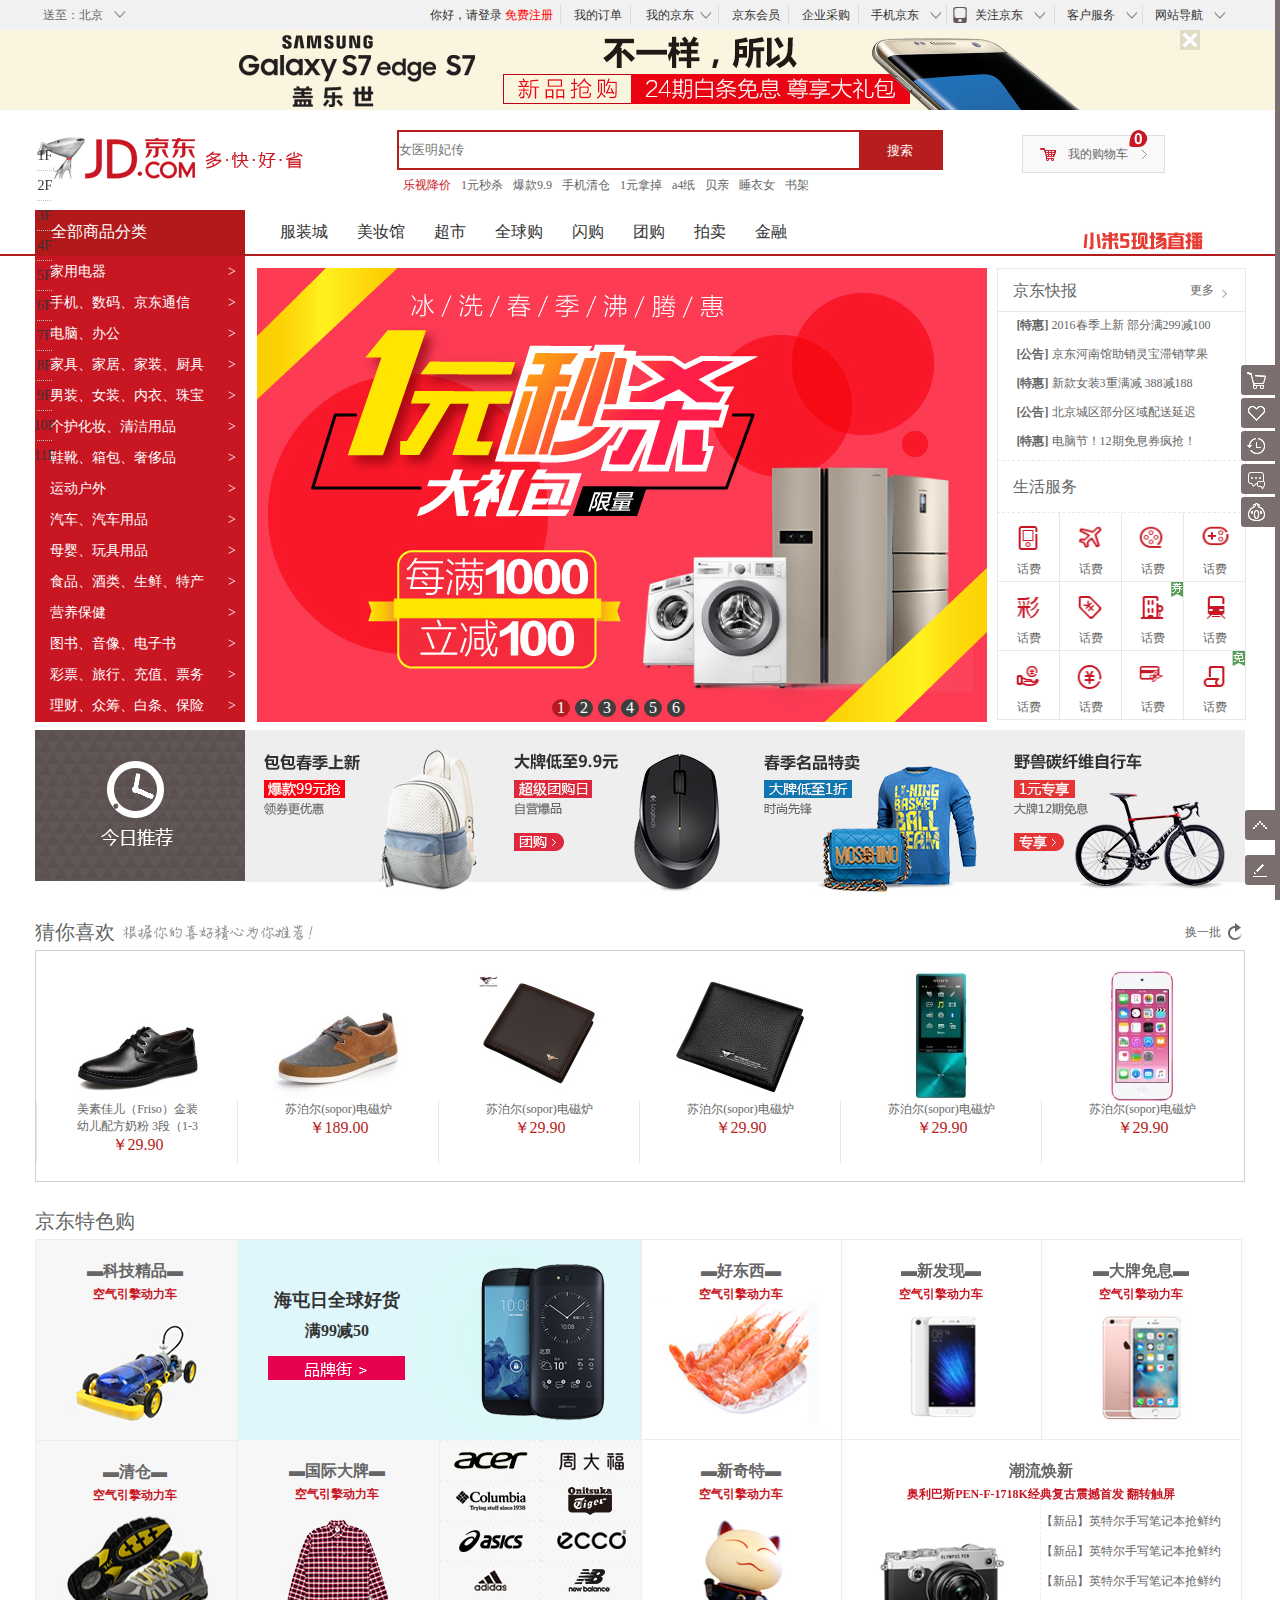
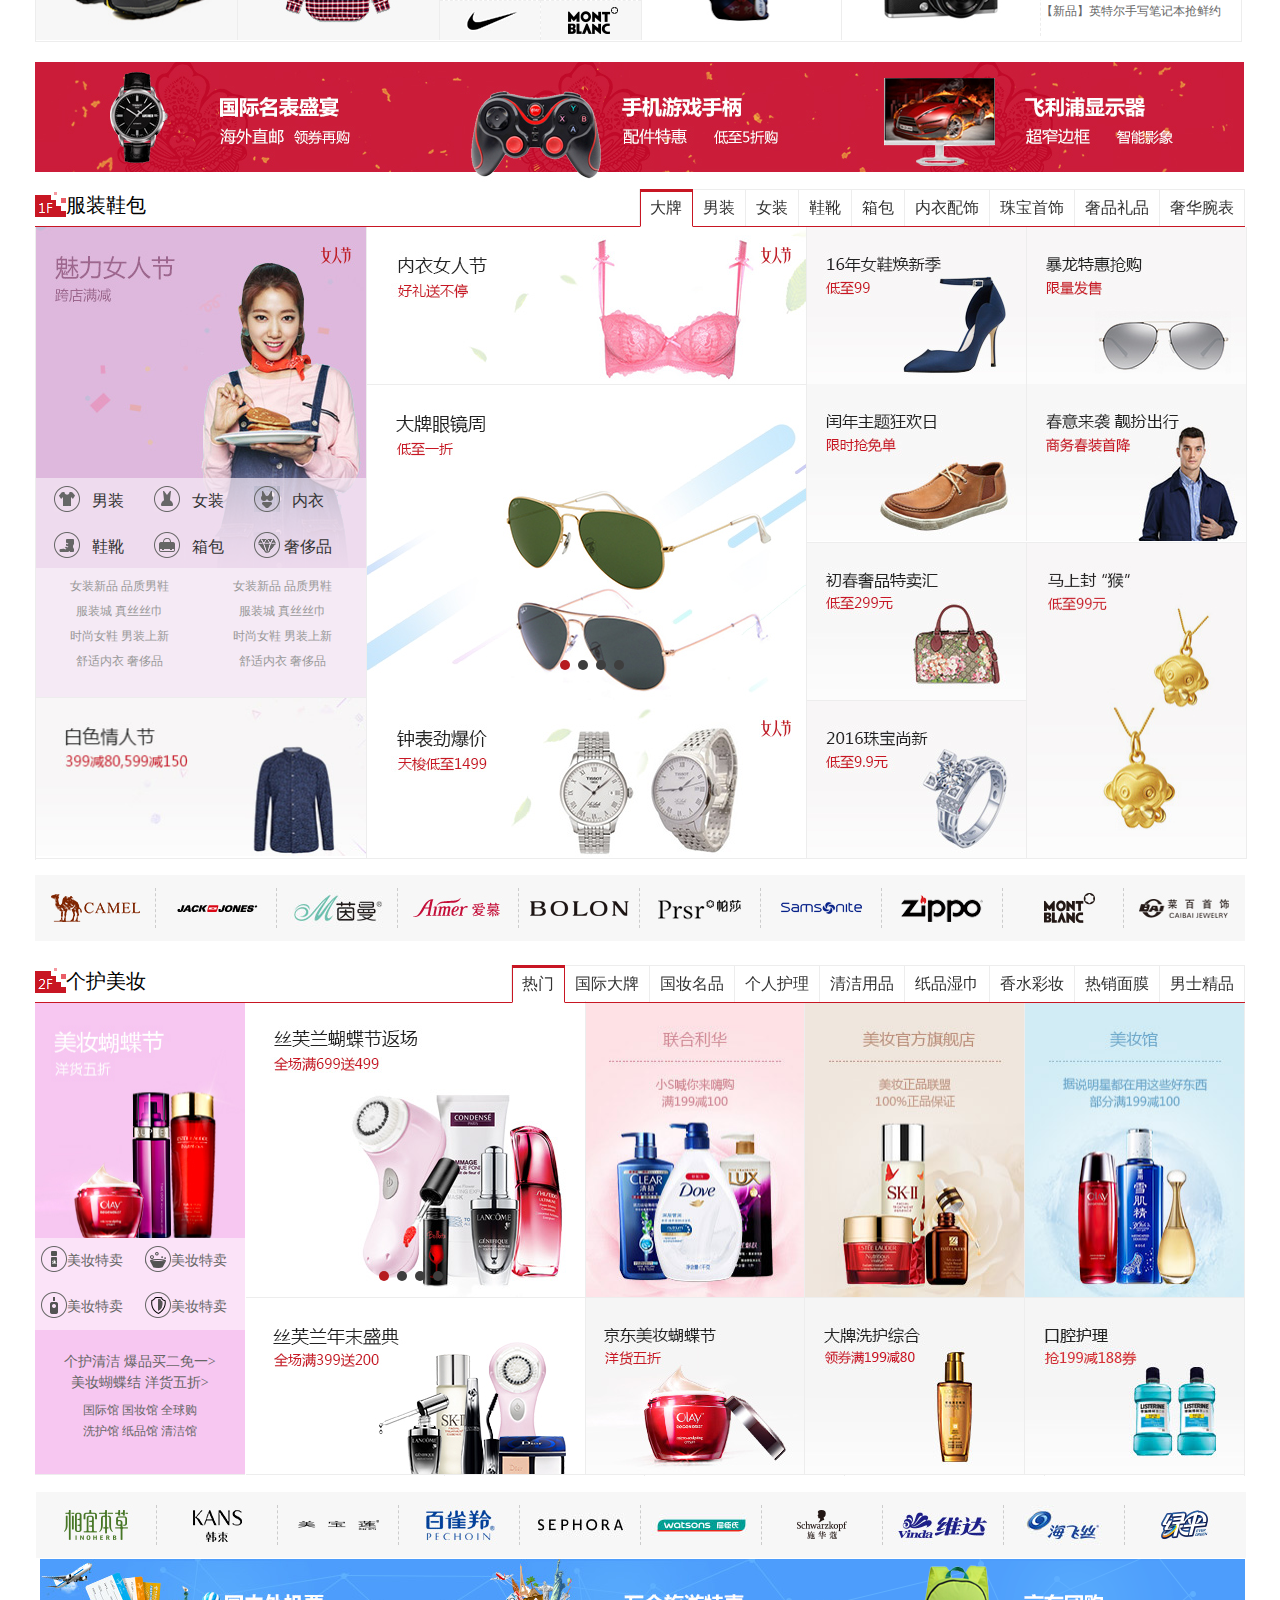
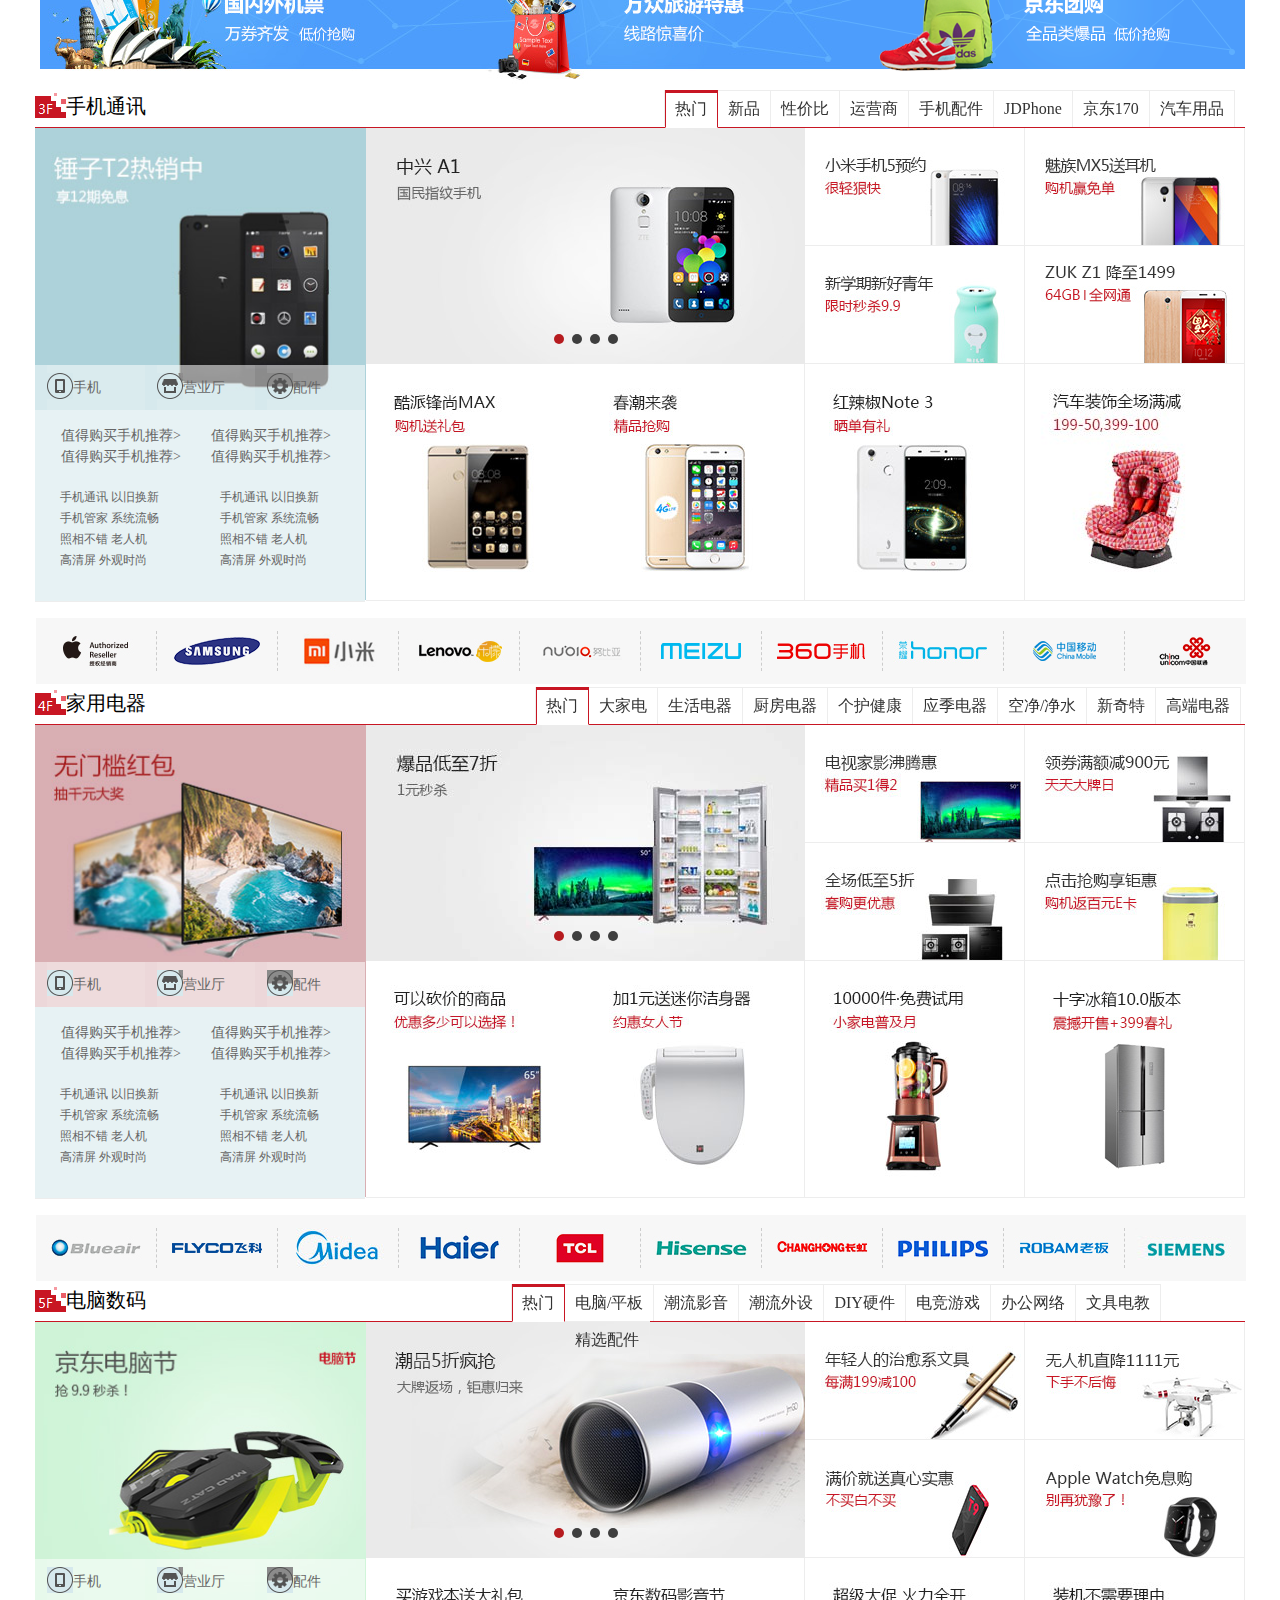
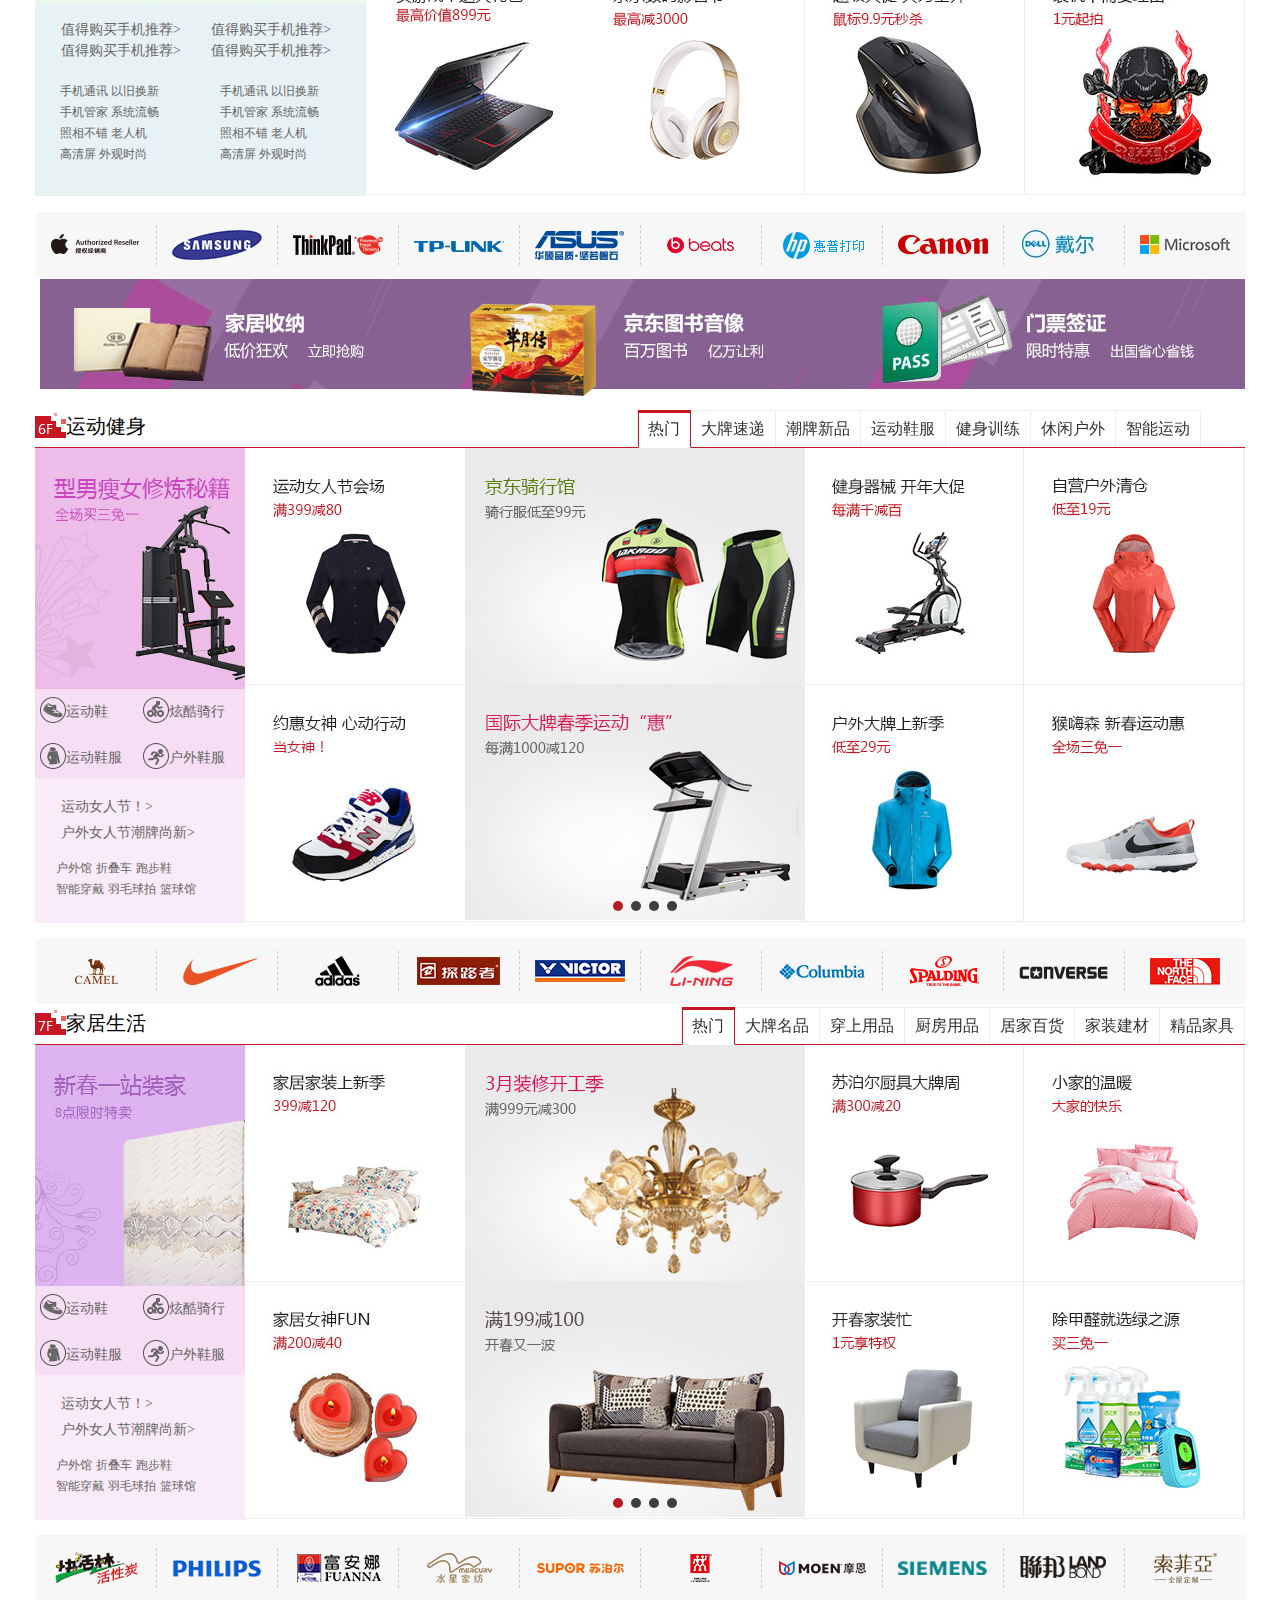
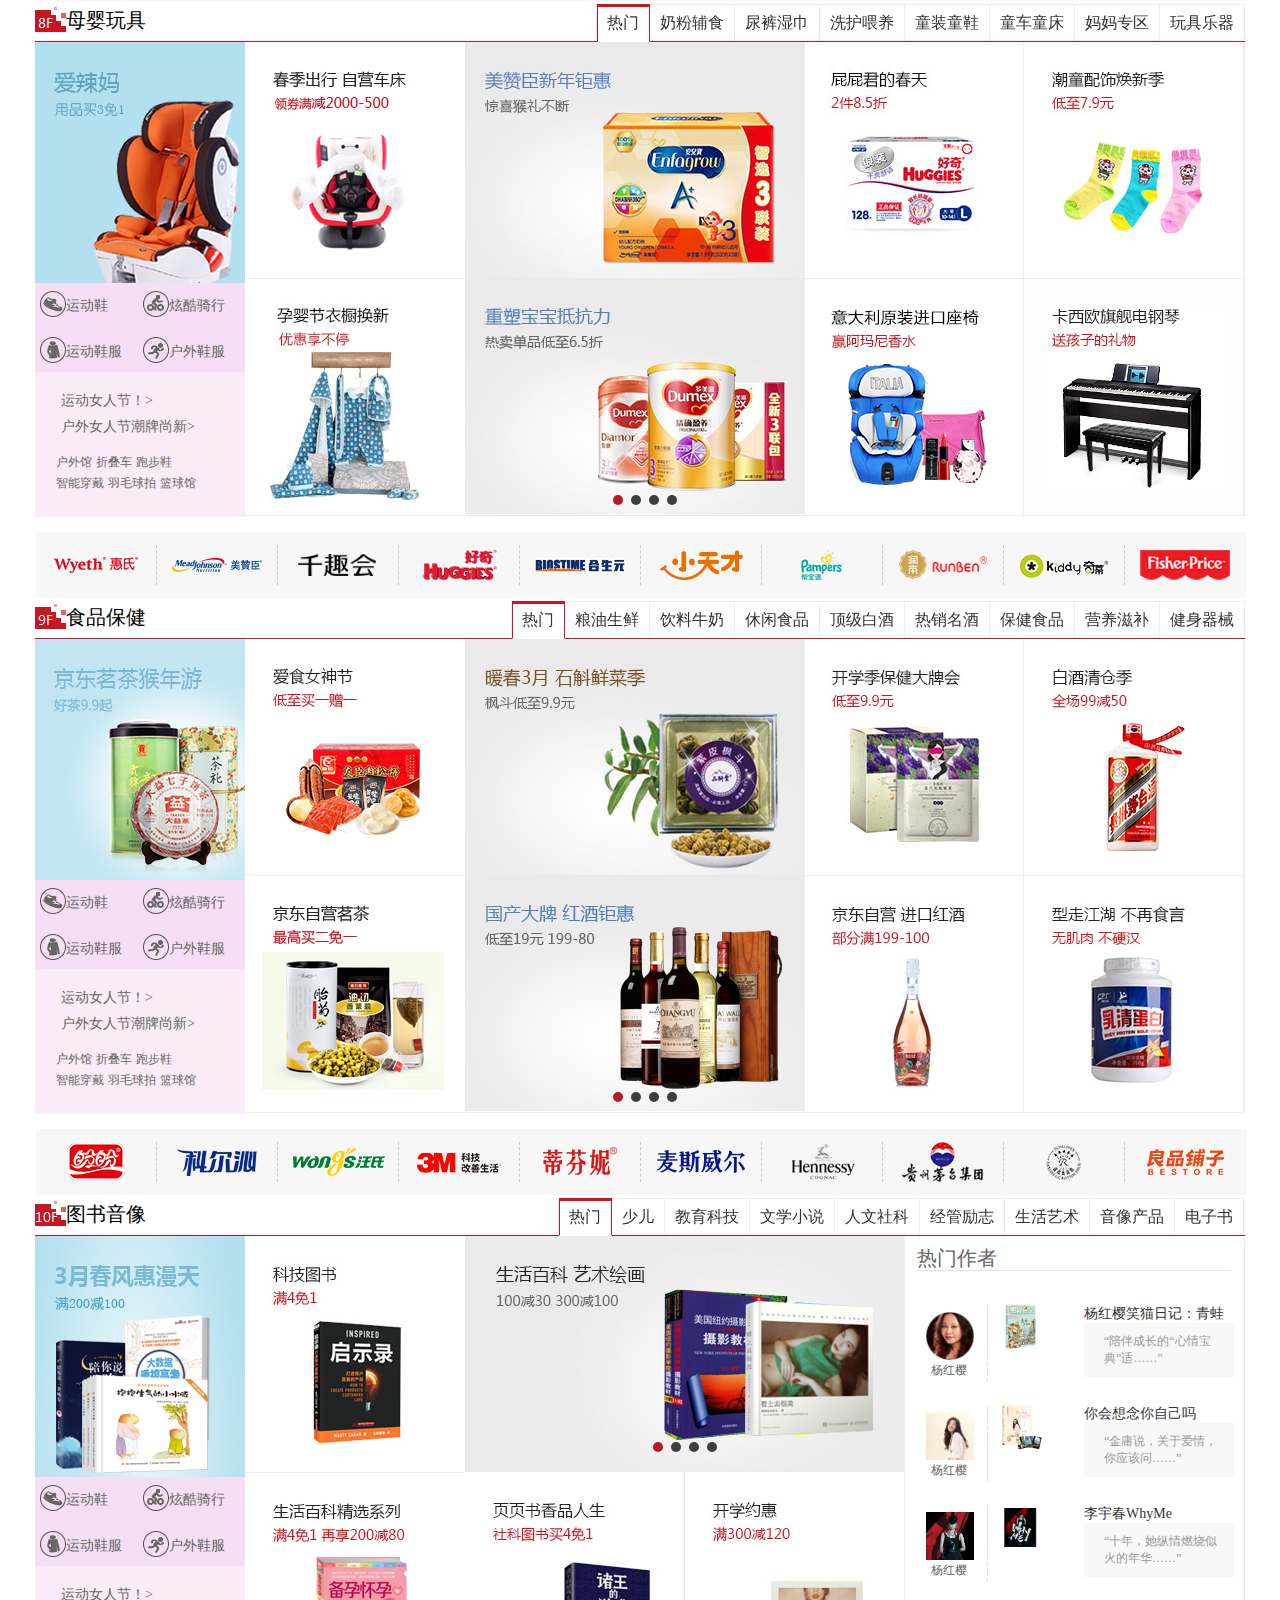
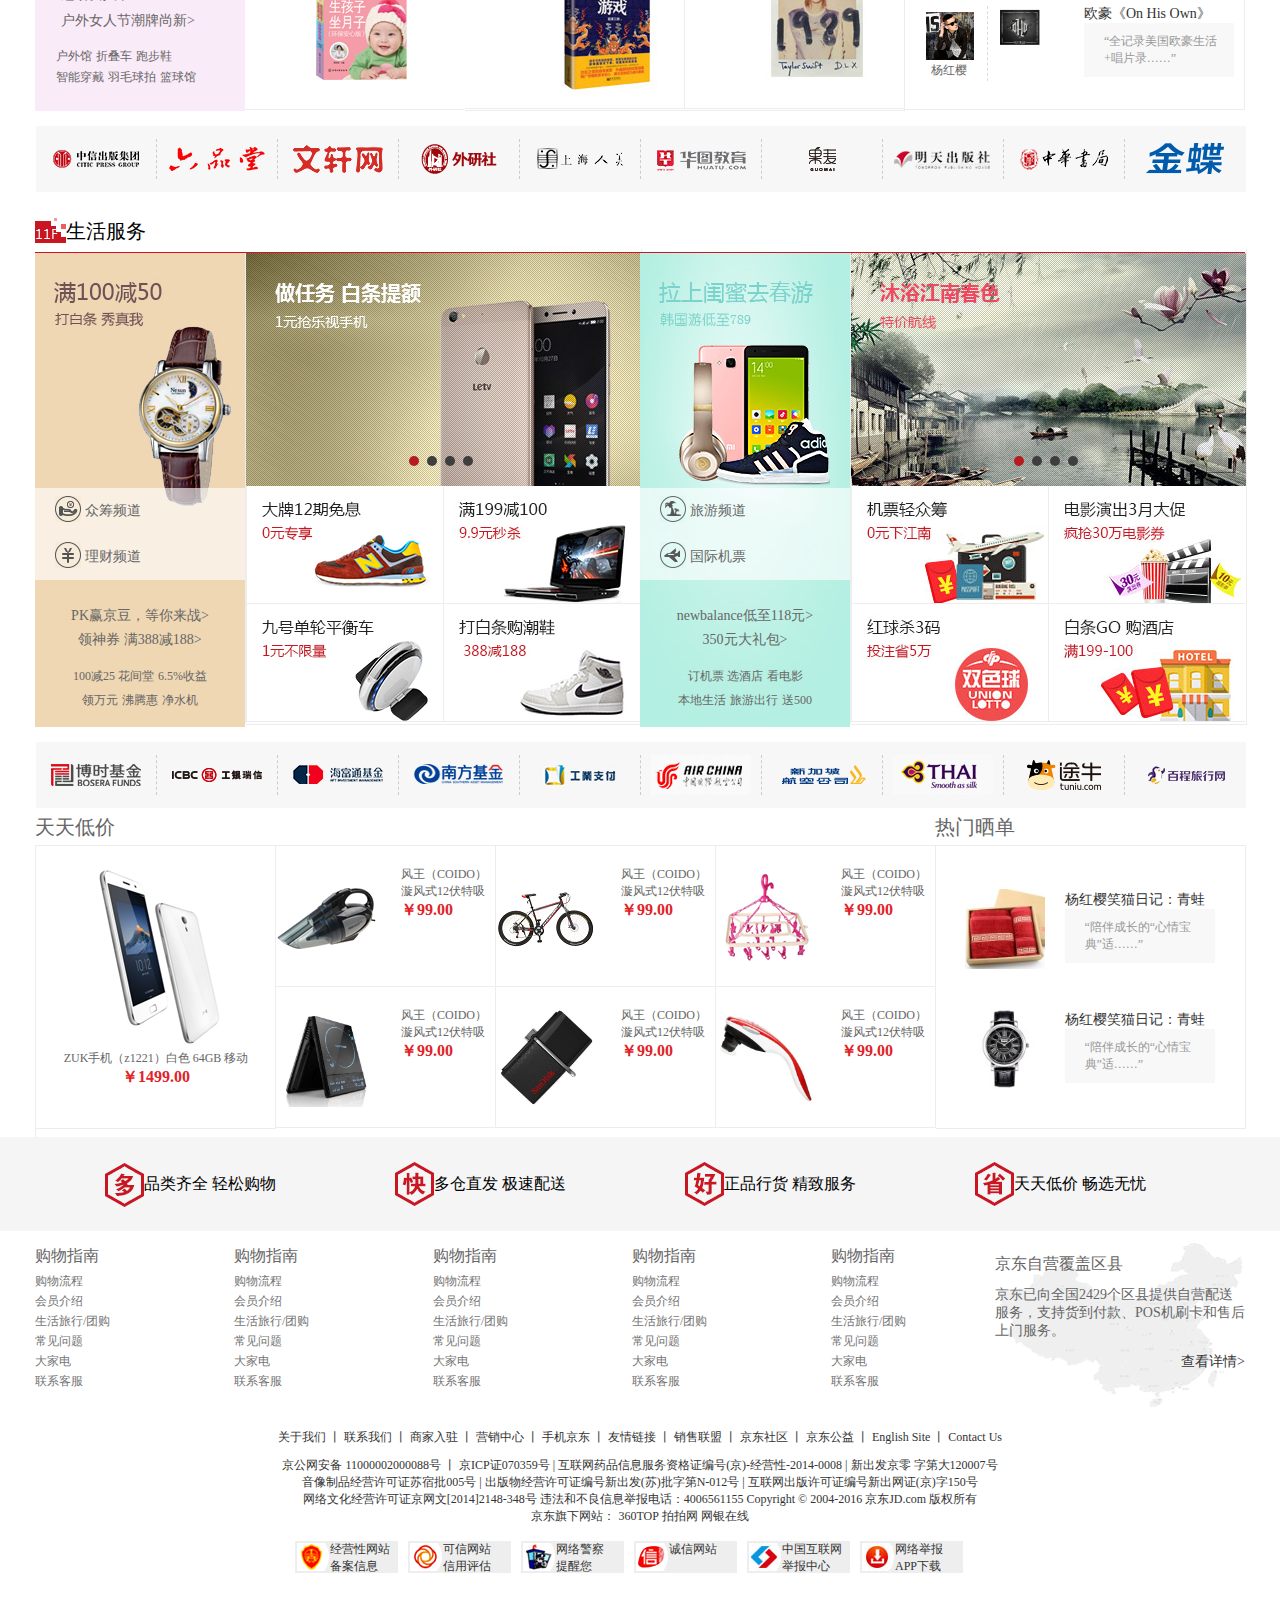
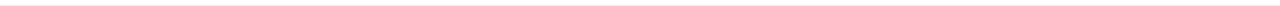
==== jingdong.html @ b2869bf1 "jd" ====
<!DOCTYPE html>
<html lang="en">
<head>
	<meta charset="UTF-8">
	<title>京东商城</title>
	<script src="./js/function.js"></script>
	<script src="./js/animate.js"></script>
	<script src="./js/index.js"></script>
	<link rel="stylesheet" type="text/css" href="./css/index.css"/>
</head>
<body>
	<div class="head">
	    <div class="head-center">
	    	<div class="head-left">
	    		<div class="address">
	    			<div class="hanzi"><a href="javascript:;"><div class="beijing">送至：北京</div></a></div>
	    			<div class="img"><a href="javascript:;"><img src="./image/xiajt.png" alt=""></a></div>
	    		</div>
	    		<div class="mousemove-hover">
	    			<li class="bj"><span>北京</span></li>
	    			<li><span>北京</span></li>
	    			<li><span>北京</span></li>
	    			<li><span>北京</span></li>
	    			<li><span>北京</span></li>
	    			<li><span>北京</span></li>
	    			<li><span>北京</span></li>
	    			<li><span>北京</span></li>
	    			<li><span>北京</span></li>
	    			<li><span>北京</span></li>
	    			<li><span>北京</span></li>
	    			<li><span>北京</span></li>
	    			<li><span>北京</span></li>
	    			<li><span>北京</span></li>
	    			<li><span>北京</span></li>
	    			<li><span>北京</span></li>
	    			<li><span>北京</span></li>
	    			<li><span>北京</span></li>
	    			<li><span>北京</span></li>
	    			<li><span>北京</span></li>
	    			<li><span>北京</span></li>
	    			<li><span>北京</span></li>
	    			<li><span>北京</span></li>
	    			<li><span>北京</span></li>
	    			<li><span>北京</span></li>
	    			<li><span>北京</span></li>
	    			<li><span>北京</span></li>
	    			<li><span>北京</span></li>
	    			<li><span>北京</span></li>
	    			<li><span>北京</span></li>
	    			<li><span>北京</span></li>
	    			<li><span>北京</span></li>
	    			<li><span>北京</span></li>
	    			<li><span>北京</span></li>
	    			<li><span>北京</span></li>
	    			<li><span>北京</span></li>
	    		</div>
	    	</div>
	    	<div class="head-right">
	    		<div class="head-right0 head-right2">
	    		    <a href="javascript:;" class="bianse">你好，请登录</a>
	    		    <a href="javascript" class="hongzi">免费注册</a>
	    		</div>
	    		<div class="head-right0 head-shuxian"></div>
	    		<div class="head-right0 head-right3"><a href="javascript:;" class="bianse">我的订单</a></div>
	    		<div class="head-right0 head-shuxian"></div>
	    		<div class="head-right0 head-right-box myJdTop1">
	    			<div class="myJdTop">
	    				<div>
	    					<a href="javascript:;"><div class="beijing" class="bianse">我的京东<img src="./image/xiajt.png" alt=""></div></a>
	    				</div>   	    
	    			</div>
		    	    <div class="myJd">
		    	    	<div class="myJd-top">
		    	    		<div>
		    	    			<b>您好，请登录</b>
		    	    		</div>
		    	    		<div>
		    	    			<a href="javascript:;">优惠券</a>
			    	    		<span>丨</span>
			    	    		<a href="javascript:;">消息</a>
		    	    		</div>
		    	    		
		    	    	</div>
		    	    	<div class="myJd-bottom">
		    	    		<div><a href="javascript:;">待处理订单</a></div>
		    	    		<div><a href="javascript:;">我的关注</a></div>
		    	    		<div><a href="javascript:;">咨询回复</a></div>
		    	    		<div><a href="javascript:;">我的京豆</a></div>
		    	    		<div><a href="javascript:;">降价商品</a></div>
		    	    		<div><a href="javascript:;">我的理财</a></div>
		    	    		<div><a href="javascript:;">返修退换货</a></div>
		    	    		<div><a href="javascript:;">京东白条</a></div>
		    	    	</div>
		    	    </div>
	    	    </div>
	    	    <div class="head-right0 head-shuxian"></div>
	    	    <div class="head-right0 head-right3"><a href="javascript:;" class="bianse">京东会员</a></div>
	    	    <div class="head-right0 head-shuxian"></div>
	    	    <div class="head-right0 head-right3"><a href="javascript:;" class="bianse">企业采购</a></div>
	    	    <div class="head-right0 head-shuxian"></div>
	    	    <div class="head-right-box head-right0">
	    		    <div class="hanzi">
	    		    	<div>
	    		    		<a href="javascript:;"><div class="beijing" class="bianse">手机京东<a href="javascript:;"><img src="./image/xiajt.png" alt=""></a></div></a>	
	    		    	</div>	
	    		    </div>
	    		    <div class="sjJd">
	    		    	<img src="./image/sjjd.png" alt="">
	    		    </div>
	    	    </div>
	    	    <div class="head-right0 head-shuxian"></div>
	    	    <div class="head-right0 head-right-box head-right1">
	    	    	<div>
	    	    		<div class="img">
		    	        	<a href="javascript:;"><img src="./image/headsj.png" alt="" class="headsj"></a>
		    	        </div>
		    		    <div class="hanzi">
		    		    	<a href="javascript:;">
		    		    		<div class="beijing">关注京东<a href="javascript:;"><img src="./image/xiajt.png" alt=""></a></div>
		    		    	</a>
		    		    </div>
	    	    	</div>
	    	        <div class="gzJd">
	    	        	<img src="./image/gzjdwd.png" alt="">
	    	        </div>
	    		    
	    	    </div>
	    	    <div class="head-right0 head-shuxian"></div>
	    	    <div class="head-right0 head-right-box">
	    		    <div class="hanzi"><a href="javascript:;"><div class="beijing">客户服务<a href="javascript:;"><img src="./image/xiajt.png" alt=""></a></div></a></div>
	    		    <div class="khFw">
	    		    	<div class="khFw-top">
	    		    		<div class="khFwTop">
	    		    			<a href="javascript:;">客户</a>
	    		    		</div>
	    		    		<div class="khFwBottom">
	    		    			<a href="javascript:;">帮助中心</a>
	    		    		</div>
	    		    		<div class="khFwBottom">
	    		    			<a href="javascript:;">售后服务</a>
	    		    		</div>
	    		    		<div class="khFwBottom">
	    		    			<a href="javascript:;">在线客服</a>
	    		    		</div>
	    		    		<div class="khFwBottom">
	    		    			<a href="javascript:;">意见建议</a>
	    		    		</div>
	    		    		<div class="khFwBottom">
	    		    			<a href="javascript:;">客服邮箱</a>
	    		    		</div>
	    		    	</div>
	    		    	<div class="khFw-bottom">
	    		    		<div class="khFwTop">
	    		    			<a href="javascript:;">商户</a>
	    		    		</div>
	    		    		<div class="khFwBottom">
	    		    			<a href="javascript:;">京东商学院</a>
	    		    		</div>
	    		    	</div>
	    		    </div>
	    	    </div>
	    	    <div class="head-right0 head-shuxian"></div>
	    	    <div class="head-right0 head-right-box">
	    		    <div class="hanzi">
	    		    	<a href="javascript:;">
	    		    		<div class="beijing">网站导航<a href="javascript:;"><img src="./image/xiajt.png" alt=""></a></div>
	    		    	</a>
	    		    </div >
	    		    <div class="wzDh">
	    		    	<div class="wzDhone wzDhlist">
	    		    		<div class="wzDhTop">
		    		    		<a href="javascript">特色主题</a>
		    		    	</div>
		    		    	<div class="wzDhBottom"><a href="javascript:;">品牌街</a></div>
		    		    	<div class="wzDhBottom"><a href="javascript:;">品牌街</a></div>
		    		    	<div class="wzDhBottom"><a href="javascript:;">品牌街</a></div>
		    		    	<div class="wzDhBottom"><a href="javascript:;">品牌街</a></div>
		    		    	<div class="wzDhBottom"><a href="javascript:;">品牌街</a></div>
		    		    	<div class="wzDhBottom"><a href="javascript:;">品牌街</a></div>
		    		    	<div class="wzDhBottom"><a href="javascript:;">品牌街</a></div>
		    		    	<div class="wzDhBottom"><a href="javascript:;">品牌街</a></div>
		    		    	<div class="wzDhBottom"><a href="javascript:;">品牌街</a></div>
		    		    	<div class="wzDhBottom"><a href="javascript:;">品牌街</a></div>
		    		    	<div class="wzDhBottom"><a href="javascript:;">品牌街</a></div>
		    		    	<div class="wzDhBottom"><a href="javascript:;">品牌街</a></div>
		    		    	<div class="wzDhBottom"><a href="javascript:;">品牌街</a></div>
		    		    	<div class="wzDhBottom"><a href="javascript:;">品牌街</a></div>
		    		    	<div class="wzDhBottom"><a href="javascript:;">品牌街</a></div>
		    		    	<div class="wzDhBottom"><a href="javascript:;">品牌街</a></div>
		    		    	<div class="wzDhBottom"><a href="javascript:;">品牌街</a></div>
		    		    	<div class="wzDhBottom"><a href="javascript:;">品牌街</a></div>
		    		    	<div class="wzDhBottom"><a href="javascript:;">品牌街</a></div>
		    		    	<div class="wzDhBottom"><a href="javascript:;">品牌街</a></div>
	    		    	</div>
	    		    	<div class="wzDhtwo wzDhlist">
	    		    		<div class="wzDhTop">
		    		    		<a href="javascript">特色主题</a>
		    		    	</div>
		    		    	<div class="wzDhBottom"><a href="javascript:;">品牌街</a></div>
		    		    	<div class="wzDhBottom"><a href="javascript:;">品牌街</a></div>
		    		    	<div class="wzDhBottom"><a href="javascript:;">品牌街</a></div>
		    		    	<div class="wzDhBottom"><a href="javascript:;">品牌街</a></div>
		    		    	<div class="wzDhBottom"><a href="javascript:;">品牌街</a></div>
		    		    	<div class="wzDhBottom"><a href="javascript:;">品牌街</a></div>
		    		    	<div class="wzDhBottom"><a href="javascript:;">品牌街</a></div>
		    		    	<div class="wzDhBottom"><a href="javascript:;">品牌街</a></div>
		    		    	<div class="wzDhBottom"><a href="javascript:;">品牌街</a></div>
		    		    	<div class="wzDhBottom"><a href="javascript:;">品牌街</a></div>
		    		    	<div class="wzDhBottom"><a href="javascript:;">品牌街</a></div>
		    		    	<div class="wzDhBottom"><a href="javascript:;">品牌街</a></div>
		    		    	<div class="wzDhBottom"><a href="javascript:;">品牌街</a></div>
		    		    	<div class="wzDhBottom"><a href="javascript:;">品牌街</a></div>
	    		    	</div>
	    		    	<div class="wzDhthree wzDhlist">
	    		    		<div class="wzDhTop">
		    		    		<a href="javascript">特色主题</a>
		    		    	</div>
		    		    	<div class="wzDhBottom"><a href="javascript:;">品牌街</a></div>
		    		    	<div class="wzDhBottom"><a href="javascript:;">品牌街</a></div>
		    		    	<div class="wzDhBottom"><a href="javascript:;">品牌街</a></div>
		    		    	<div class="wzDhBottom"><a href="javascript:;">品牌街</a></div>
		    		    	<div class="wzDhBottom"><a href="javascript:;">品牌街</a></div>
		    		    	<div class="wzDhBottom"><a href="javascript:;">品牌街</a></div>
		    		    	<div class="wzDhBottom"><a href="javascript:;">品牌街</a></div>
		    		    	<div class="wzDhBottom"><a href="javascript:;">品牌街</a></div>
		    		    	<div class="wzDhBottom"><a href="javascript:;">品牌街</a></div>
		    		    	<div class="wzDhBottom"><a href="javascript:;">品牌街</a></div>
		    		    	<div class="wzDhBottom"><a href="javascript:;">品牌街</a></div>
		    		    	<div class="wzDhBottom"><a href="javascript:;">品牌街</a></div>
		    		    	<div class="wzDhBottom"><a href="javascript:;">品牌街</a></div>
		    		    	<div class="wzDhBottom"><a href="javascript:;">品牌街</a></div>
		    		    	<div class="wzDhBottom"><a href="javascript:;">品牌街</a></div>
	    		    	</div>
	    		    	<div class="wzDhfour wzDhlist">
	    		    		<div class="wzDhTop">
		    		    		<a href="javascript">特色主题</a>
		    		    	</div>
		    		    	<div class="wzDhBottom"><a href="javascript:;">品牌街</a></div>
		    		    	<div class="wzDhBottom"><a href="javascript:;">品牌街</a></div>
		    		    	<div class="wzDhBottom"><a href="javascript:;">品牌街</a></div>
		    		    	<div class="wzDhBottom"><a href="javascript:;">品牌街</a></div>
		    		    	<div class="wzDhBottom"><a href="javascript:;">品牌街</a></div>
		    		    	<div class="wzDhBottom"><a href="javascript:;">品牌街</a></div>
		    		    	<div class="wzDhBottom"><a href="javascript:;">品牌街</a></div>
		    		    	<div class="wzDhBottom"><a href="javascript:;">品牌街</a></div>
		    		    	<div class="wzDhBottom"><a href="javascript:;">品牌街</a></div>
		    		    	<div class="wzDhBottom"><a href="javascript:;">品牌街</a></div>
		    		    	<div class="wzDhBottom"><a href="javascript:;">品牌街</a></div>
		    		    	<div class="wzDhBottom"><a href="javascript:;">品牌街</a></div>
		    		    	<div class="wzDhBottom"><a href="javascript:;">品牌街</a></div>
		    		    	<div class="wzDhBottom"><a href="javascript:;">品牌街</a></div>
		    		    	<div class="wzDhBottom"><a href="javascript:;">品牌街</a></div>
	    		    	</div>
	    		    </div>
	    	    </div>
	    	</div>
	    </div>
	</div>
    <!--  hend end-->
    <div class="headBottom">
    	<div class="centerHeadbottom">
    		<a href="javascript:;">
    			<img src="./image/keyishanchu.jpg" alt="">
    		</a>
    	</div>
    	<div class="headBottomNo">
    		<a href="javascript:;">
    			<img src="./image/bannerBottomNO.png" alt="">
    		</a>
    	</div>
    </div>



	<div class="head2">
		<div class="head2-left">
			<a href="javascript:;"><img src="./image/logo.png" alt=""></a>
		</div>
		<div class="head2-right">
			<div class="head2-right1">
				<div class="head2-right1top">
					<form method="post" action="">
					    <input type="text" placeholder="女医明妃传" class="nvmingfei">
						<input type="button" value="搜索" class="sousuo" style="background:#b61d1d;color:#fff ">
					</form>
				</div>
				<div class="head2-right1button">
					<a href="javascript:;" class="lsjj">乐视降价</a>
					<a href="javascript:;">1元秒杀</a>
					<a href="javascript:;">爆款9.9</a>
					<a href="javascript:;">手机清仓</a>
					<a href="javascript:;">1元拿掉</a>
					<a href="javascript:;">a4纸</a>
					<a href="javascript:;">贝亲</a>
					<a href="javascript:;">睡衣女</a>
					<a href="javascript:;">书架</a>
				</div>
			</div>
			<div class="head2-right2">
				<div class="head2-right21">
					<img src="./image/gouwuche.png" alt="">
				</div>
				<div class="head2-right21 gouwuche">我的购物车</div>
				<div class="head2-right21">
					<img src="./image/head2yjt.png" alt="">
				</div>
				<div class="gouwuchetop"><img src="./image/0gouwu.png" alt=""></div>
			</div>
		</div>
	</div>
	<!-- head2 end-->

	<div class="head3">
		<div class="head3-left">
			<div class="head3-left-left">
				全部商品分类
			</div>
			<div class="head3-left-right">
				<a href="javascript:;">服装城</a>
				<a href="javascript:;">美妆馆</a>
				<a href="javascript:;">超市</a>
				<a href="javascript:;">全球购</a>
				<a href="javascript:;">闪购</a>
				<a href="javascript:;">团购</a>
				<a href="javascript:;">拍卖</a>
				<a href="javascript:;">金融</a>
			</div>
		</div>
		<div class="head3-right">
			<a href="javascript:;">
				<img src="./image/xiaomi5.png" alt="">
			</a>
		</div>
	</div>
	<!--  head3 end-->
	<div class="hongtiao"></div>
	<div class="banner0">
		<div class="banner0-left">
			<div class="banner0-leftbox">
				<div class="leftgd">
					<a href="javascript:;">家用电器</a>
			    	<span class="JT">&gt</span>	
				</div>
				<li>
					<div class="li-left">
						<div class="li-left-top">
							<div class="list">
								<a href="javascript:;">品牌日</a>
								<i>&gt</i>
							</div>
							<div class="list">
								<a href="javascript:;">家电城</a>
								<i>&gt</i>
							</div>
							<div class="list">
								<a href="javascript:;">智能生活馆</a>
								<i>&gt</i>
							</div>
							<div class="list">
								<a href="javascript:;">京东帮服务店</a>
								<i>&gt</i>
							</div>
							<div class="list">
								<a href="javascript:;">京东净化馆</a>
								<i>&gt</i>
							</div>
						</div>
						<div class="li-left-bottom">
							<div class="every">
								<dl class="list"><a href="javascript:;">大家电 &gt</a></dl>
								<div class="angthing">
									<dd>平板电视</dd>
									<dd>空调</dd>
									<dd>冰箱</dd>
									<dd>洗衣机</dd>
									<dd>家庭影院</dd>
									<dd>迷你音箱</dd>
								</div>		
							</div>
							<div class="every">
								<dl class="list"><a href="javascript:;">大家电 &gt</a></dl>
								<div class="angthing">
									<dd>平板电视</dd>
									<dd>空调</dd>
									<dd>冰箱</dd>
									<dd>洗衣机</dd>
									<dd>家庭影院</dd>
									<dd>迷你音箱</dd>
								</div>		
							</div>
							<div class="every">
								<dl class="list"><a href="javascript:;">大家电 &gt</a></dl>
								<div class="angthing">
									<dd>平板电视</dd>
									<dd>空调</dd>
									<dd>冰箱</dd>
									<dd>洗衣机</dd>
									<dd>家庭影院</dd>
									<dd>迷你音箱</dd>
								</div>		
							</div>
							<div class="every">
								<dl class="list"><a href="javascript:;">大家电 &gt</a></dl>
								<div class="angthing">
									<dd>平板电视</dd>
									<dd>空调</dd>
									<dd>冰箱</dd>
									<dd>洗衣机</dd>
									<dd>家庭影院</dd>
									<dd>迷你音箱</dd>
								</div>		
							</div>
							<div class="every">
								<dl class="list"><a href="javascript:;">大家电 &gt</a></dl>
								<div class="angthing">
									<dd>平板电视</dd>
									<dd>空调</dd>
									<dd>冰箱</dd>
									<dd>洗衣机</dd>
									<dd>家庭影院</dd>
									<dd>迷你音箱</dd>
								</div>		
							</div>
							<div class="every">
								<dl class="list"><a href="javascript:;">大家电 &gt</a></dl>
								<div class="angthing">
									<dd>平板电视</dd>
									<dd>空调</dd>
									<dd>冰箱</dd>
									<dd>洗衣机</dd>
									<dd>家庭影院</dd>
									<dd>迷你音箱</dd>
									<dd>平板电视</dd>
									<dd>空调</dd>
									<dd>冰箱</dd>
									<dd>洗衣机</dd>
									<dd>家庭影院</dd>
									<dd>迷你音箱</dd>
									<dd>平板电视</dd>
									<dd>空调</dd>
									<dd>冰箱</dd>
									<dd>洗衣机</dd>
									<dd>家庭影院</dd>
									<dd>迷你音箱</dd>
									<dd>平板电视</dd>
									<dd>空调</dd>
									<dd>冰箱</dd>
									<dd>洗衣机</dd>
									<dd>家庭影院</dd>
									<dd>迷你音箱</dd>
								</div>		
							</div>
							<div class="every">
								<dl class="list"><a href="javascript:;">大家电 &gt</a></dl>
								<div class="angthing">
									<dd>平板电视</dd>
									<dd>空调</dd>
									<dd>冰箱</dd>
									<dd>洗衣机</dd>
									<dd>家庭影院</dd>
									<dd>迷你音箱</dd>
								</div>		
							</div>

						</div>
					</div>
					<div class="li-right">
						<div class="li-right-top">
							<img src="./image/jydq-right1.jpg" alt="">
							<img src="./image/jydq-right2.jpg" alt="">
							<img src="./image/jydq-right3.jpg" alt="">
							<img src="./image/jydq-right4.jpg" alt="">
							<img src="./image/jydq-right5.jpg" alt="">
							<img src="./image/jydq-right6.jpg" alt="">
							<img src="./image/jydq-right7.jpg" alt="">
							<img src="./image/jydq-right8.jpg" alt="">
						</div>
						<div class="li-right-bottom">
							<img src="./image/jydq-right9.jpg" alt="">
							<img src="./image/jydq-right10.jpg" alt="">
						</div>
					</div>
				</li>
			</div>
			<div class="banner0-leftbox">
				<div class="leftgd">
					<a href="javascript:;">手机、数码、京东通信</a>
					<span class="JT">&gt</span>
				</div>
				<li>
					<div class="li-left">
						<div class="li-left-top">
							<div class="list">
								<a href="javascript:;">品牌日</a>
								<i>&gt</i>
							</div>
							<div class="list">
								<a href="javascript:;">家电城</a>
								<i>&gt</i>
							</div>
							<div class="list">
								<a href="javascript:;">智能生活馆</a>
								<i>&gt</i>
							</div>
							<div class="list">
								<a href="javascript:;">京东帮服务店</a>
								<i>&gt</i>
							</div>
							<div class="list">
								<a href="javascript:;">京东净化馆</a>
								<i>&gt</i>
							</div>
						</div>
						<div class="li-left-bottom">
							<div class="every">
								<dl class="list"><a href="javascript:;">大家电 &gt</a></dl>
								<div class="angthing">
									<dd>平板电视</dd>
									<dd>空调</dd>
									<dd>冰箱</dd>
									<dd>洗衣机</dd>
									<dd>家庭影院</dd>
									<dd>迷你音箱</dd>
								</div>		
							</div>
							<div class="every">
								<dl class="list"><a href="javascript:;">大家电 &gt</a></dl>
								<div class="angthing">
									<dd>平板电视</dd>
									<dd>空调</dd>
									<dd>冰箱</dd>
									<dd>洗衣机</dd>
									<dd>家庭影院</dd>
									<dd>迷你音箱</dd>
								</div>		
							</div>
							<div class="every">
								<dl class="list"><a href="javascript:;">大家电 &gt</a></dl>
								<div class="angthing">
									<dd>平板电视</dd>
									<dd>空调</dd>
									<dd>冰箱</dd>
									<dd>洗衣机</dd>
									<dd>家庭影院</dd>
									<dd>迷你音箱</dd>
								</div>		
							</div>
							<div class="every">
								<dl class="list"><a href="javascript:;">大家电 &gt</a></dl>
								<div class="angthing">
									<dd>平板电视</dd>
									<dd>空调</dd>
									<dd>冰箱</dd>
									<dd>洗衣机</dd>
									<dd>家庭影院</dd>
									<dd>迷你音箱</dd>
								</div>		
							</div>
							<div class="every">
								<dl class="list"><a href="javascript:;">大家电 &gt</a></dl>
								<div class="angthing">
									<dd>平板电视</dd>
									<dd>空调</dd>
									<dd>冰箱</dd>
									<dd>洗衣机</dd>
									<dd>家庭影院</dd>
									<dd>迷你音箱</dd>
								</div>		
							</div>
							<div class="every">
								<dl class="list"><a href="javascript:;">大家电 &gt</a></dl>
								<div class="angthing">
									<dd>平板电视</dd>
									<dd>空调</dd>
									<dd>冰箱</dd>
									<dd>洗衣机</dd>
									<dd>家庭影院</dd>
									<dd>迷你音箱</dd>
									<dd>平板电视</dd>
									<dd>空调</dd>
									<dd>冰箱</dd>
									<dd>洗衣机</dd>
									<dd>家庭影院</dd>
									<dd>迷你音箱</dd>
									<dd>平板电视</dd>
									<dd>空调</dd>
									<dd>冰箱</dd>
									<dd>洗衣机</dd>
									<dd>家庭影院</dd>
									<dd>迷你音箱</dd>
									<dd>平板电视</dd>
									<dd>空调</dd>
									<dd>冰箱</dd>
									<dd>洗衣机</dd>
									<dd>家庭影院</dd>
									<dd>迷你音箱</dd>
								</div>		
							</div>
							<div class="every">
								<dl class="list"><a href="javascript:;">大家电 &gt</a></dl>
								<div class="angthing">
									<dd>平板电视</dd>
									<dd>空调</dd>
									<dd>冰箱</dd>
									<dd>洗衣机</dd>
									<dd>家庭影院</dd>
									<dd>迷你音箱</dd>
								</div>		
							</div>

						</div>
					</div>
					<div class="li-right">
						<div class="li-right-top">
							<img src="./image/jydq-right1.jpg" alt="">
							<img src="./image/jydq-right2.jpg" alt="">
							<img src="./image/jydq-right3.jpg" alt="">
							<img src="./image/jydq-right4.jpg" alt="">
							<img src="./image/jydq-right5.jpg" alt="">
							<img src="./image/jydq-right6.jpg" alt="">
							<img src="./image/jydq-right7.jpg" alt="">
							<img src="./image/jydq-right8.jpg" alt="">
						</div>
						<div class="li-right-bottom">
							<img src="./image/jydq-right9.jpg" alt="">
							<img src="./image/jydq-right10.jpg" alt="">
						</div>
					</div>
				</li>
			</div>
			<div class="banner0-leftbox">
				<div class="leftgd">
					<a href="javascript:;">电脑、办公</a>
					<span class="JT">&gt</span>
				</div>
				<li>
					<div class="li-left">
						<div class="li-left-top">
							<div class="list">
								<a href="javascript:;">品牌日</a>
								<i>&gt</i>
							</div>
							<div class="list">
								<a href="javascript:;">家电城</a>
								<i>&gt</i>
							</div>
							<div class="list">
								<a href="javascript:;">智能生活馆</a>
								<i>&gt</i>
							</div>
							<div class="list">
								<a href="javascript:;">京东帮服务店</a>
								<i>&gt</i>
							</div>
							<div class="list">
								<a href="javascript:;">京东净化馆</a>
								<i>&gt</i>
							</div>
						</div>
						<div class="li-left-bottom">
							<div class="every">
								<dl class="list"><a href="javascript:;">大家电 &gt</a></dl>
								<div class="angthing">
									<dd>平板电视</dd>
									<dd>空调</dd>
									<dd>冰箱</dd>
									<dd>洗衣机</dd>
									<dd>家庭影院</dd>
									<dd>迷你音箱</dd>
								</div>		
							</div>
							<div class="every">
								<dl class="list"><a href="javascript:;">大家电 &gt</a></dl>
								<div class="angthing">
									<dd>平板电视</dd>
									<dd>空调</dd>
									<dd>冰箱</dd>
									<dd>洗衣机</dd>
									<dd>家庭影院</dd>
									<dd>迷你音箱</dd>
								</div>		
							</div>
							<div class="every">
								<dl class="list"><a href="javascript:;">大家电 &gt</a></dl>
								<div class="angthing">
									<dd>平板电视</dd>
									<dd>空调</dd>
									<dd>冰箱</dd>
									<dd>洗衣机</dd>
									<dd>家庭影院</dd>
									<dd>迷你音箱</dd>
								</div>		
							</div>
							<div class="every">
								<dl class="list"><a href="javascript:;">大家电 &gt</a></dl>
								<div class="angthing">
									<dd>平板电视</dd>
									<dd>空调</dd>
									<dd>冰箱</dd>
									<dd>洗衣机</dd>
									<dd>家庭影院</dd>
									<dd>迷你音箱</dd>
								</div>		
							</div>
							<div class="every">
								<dl class="list"><a href="javascript:;">大家电 &gt</a></dl>
								<div class="angthing">
									<dd>平板电视</dd>
									<dd>空调</dd>
									<dd>冰箱</dd>
									<dd>洗衣机</dd>
									<dd>家庭影院</dd>
									<dd>迷你音箱</dd>
								</div>		
							</div>
							<div class="every">
								<dl class="list"><a href="javascript:;">大家电 &gt</a></dl>
								<div class="angthing">
									<dd>平板电视</dd>
									<dd>空调</dd>
									<dd>冰箱</dd>
									<dd>洗衣机</dd>
									<dd>家庭影院</dd>
									<dd>迷你音箱</dd>
									<dd>平板电视</dd>
									<dd>空调</dd>
									<dd>冰箱</dd>
									<dd>洗衣机</dd>
									<dd>家庭影院</dd>
									<dd>迷你音箱</dd>
									<dd>平板电视</dd>
									<dd>空调</dd>
									<dd>冰箱</dd>
									<dd>洗衣机</dd>
									<dd>家庭影院</dd>
									<dd>迷你音箱</dd>
									<dd>平板电视</dd>
									<dd>空调</dd>
									<dd>冰箱</dd>
									<dd>洗衣机</dd>
									<dd>家庭影院</dd>
									<dd>迷你音箱</dd>
								</div>		
							</div>
							<div class="every">
								<dl class="list"><a href="javascript:;">大家电 &gt</a></dl>
								<div class="angthing">
									<dd>平板电视</dd>
									<dd>空调</dd>
									<dd>冰箱</dd>
									<dd>洗衣机</dd>
									<dd>家庭影院</dd>
									<dd>迷你音箱</dd>
								</div>		
							</div>

						</div>
					</div>
					<div class="li-right">
						<div class="li-right-top">
							<img src="./image/jydq-right1.jpg" alt="">
							<img src="./image/jydq-right2.jpg" alt="">
							<img src="./image/jydq-right3.jpg" alt="">
							<img src="./image/jydq-right4.jpg" alt="">
							<img src="./image/jydq-right5.jpg" alt="">
							<img src="./image/jydq-right6.jpg" alt="">
							<img src="./image/jydq-right7.jpg" alt="">
							<img src="./image/jydq-right8.jpg" alt="">
						</div>
						<div class="li-right-bottom">
							<img src="./image/jydq-right9.jpg" alt="">
							<img src="./image/jydq-right10.jpg" alt="">
						</div>
					</div>
				</li>
			</div>
			<div class="banner0-leftbox">
				<div class="leftgd">
					<a href="javascript:;">家具、家居、家装、厨具</a>
					<span class="JT">&gt</span>
				</div>
				<li>
					<div class="li-left">
						<div class="li-left-top">
							<div class="list">
								<a href="javascript:;">品牌日</a>
								<i>&gt</i>
							</div>
							<div class="list">
								<a href="javascript:;">家电城</a>
								<i>&gt</i>
							</div>
							<div class="list">
								<a href="javascript:;">智能生活馆</a>
								<i>&gt</i>
							</div>
							<div class="list">
								<a href="javascript:;">京东帮服务店</a>
								<i>&gt</i>
							</div>
							<div class="list">
								<a href="javascript:;">京东净化馆</a>
								<i>&gt</i>
							</div>
						</div>
						<div class="li-left-bottom">
							<div class="every">
								<dl class="list"><a href="javascript:;">大家电 &gt</a></dl>
								<div class="angthing">
									<dd>平板电视</dd>
									<dd>空调</dd>
									<dd>冰箱</dd>
									<dd>洗衣机</dd>
									<dd>家庭影院</dd>
									<dd>迷你音箱</dd>
								</div>		
							</div>
							<div class="every">
								<dl class="list"><a href="javascript:;">大家电 &gt</a></dl>
								<div class="angthing">
									<dd>平板电视</dd>
									<dd>空调</dd>
									<dd>冰箱</dd>
									<dd>洗衣机</dd>
									<dd>家庭影院</dd>
									<dd>迷你音箱</dd>
								</div>		
							</div>
							<div class="every">
								<dl class="list"><a href="javascript:;">大家电 &gt</a></dl>
								<div class="angthing">
									<dd>平板电视</dd>
									<dd>空调</dd>
									<dd>冰箱</dd>
									<dd>洗衣机</dd>
									<dd>家庭影院</dd>
									<dd>迷你音箱</dd>
								</div>		
							</div>
							<div class="every">
								<dl class="list"><a href="javascript:;">大家电 &gt</a></dl>
								<div class="angthing">
									<dd>平板电视</dd>
									<dd>空调</dd>
									<dd>冰箱</dd>
									<dd>洗衣机</dd>
									<dd>家庭影院</dd>
									<dd>迷你音箱</dd>
								</div>		
							</div>
							<div class="every">
								<dl class="list"><a href="javascript:;">大家电 &gt</a></dl>
								<div class="angthing">
									<dd>平板电视</dd>
									<dd>空调</dd>
									<dd>冰箱</dd>
									<dd>洗衣机</dd>
									<dd>家庭影院</dd>
									<dd>迷你音箱</dd>
								</div>		
							</div>
							<div class="every">
								<dl class="list"><a href="javascript:;">大家电 &gt</a></dl>
								<div class="angthing">
									<dd>平板电视</dd>
									<dd>空调</dd>
									<dd>冰箱</dd>
									<dd>洗衣机</dd>
									<dd>家庭影院</dd>
									<dd>迷你音箱</dd>
									<dd>平板电视</dd>
									<dd>空调</dd>
									<dd>冰箱</dd>
									<dd>洗衣机</dd>
									<dd>家庭影院</dd>
									<dd>迷你音箱</dd>
									<dd>平板电视</dd>
									<dd>空调</dd>
									<dd>冰箱</dd>
									<dd>洗衣机</dd>
									<dd>家庭影院</dd>
									<dd>迷你音箱</dd>
									<dd>平板电视</dd>
									<dd>空调</dd>
									<dd>冰箱</dd>
									<dd>洗衣机</dd>
									<dd>家庭影院</dd>
									<dd>迷你音箱</dd>
								</div>		
							</div>
							<div class="every">
								<dl class="list"><a href="javascript:;">大家电 &gt</a></dl>
								<div class="angthing">
									<dd>平板电视</dd>
									<dd>空调</dd>
									<dd>冰箱</dd>
									<dd>洗衣机</dd>
									<dd>家庭影院</dd>
									<dd>迷你音箱</dd>
								</div>		
							</div>

						</div>
					</div>
					<div class="li-right">
						<div class="li-right-top">
							<img src="./image/jydq-right1.jpg" alt="">
							<img src="./image/jydq-right2.jpg" alt="">
							<img src="./image/jydq-right3.jpg" alt="">
							<img src="./image/jydq-right4.jpg" alt="">
							<img src="./image/jydq-right5.jpg" alt="">
							<img src="./image/jydq-right6.jpg" alt="">
							<img src="./image/jydq-right7.jpg" alt="">
							<img src="./image/jydq-right8.jpg" alt="">
						</div>
						<div class="li-right-bottom">
							<img src="./image/jydq-right9.jpg" alt="">
							<img src="./image/jydq-right10.jpg" alt="">
						</div>
					</div>
				</li>
			</div>
			<div class="banner0-leftbox">
				<div class="leftgd">
					<a href="javascript:;">男装、女装、内衣、珠宝</a>
					<span class="JT">&gt</span>
				</div>
				<li>
					<div class="li-left">
						<div class="li-left-top">
							<div class="list">
								<a href="javascript:;">品牌日</a>
								<i>&gt</i>
							</div>
							<div class="list">
								<a href="javascript:;">家电城</a>
								<i>&gt</i>
							</div>
							<div class="list">
								<a href="javascript:;">智能生活馆</a>
								<i>&gt</i>
							</div>
							<div class="list">
								<a href="javascript:;">京东帮服务店</a>
								<i>&gt</i>
							</div>
							<div class="list">
								<a href="javascript:;">京东净化馆</a>
								<i>&gt</i>
							</div>
						</div>
						<div class="li-left-bottom">
							<div class="every">
								<dl class="list"><a href="javascript:;">大家电 &gt</a></dl>
								<div class="angthing">
									<dd>平板电视</dd>
									<dd>空调</dd>
									<dd>冰箱</dd>
									<dd>洗衣机</dd>
									<dd>家庭影院</dd>
									<dd>迷你音箱</dd>
								</div>		
							</div>
							<div class="every">
								<dl class="list"><a href="javascript:;">大家电 &gt</a></dl>
								<div class="angthing">
									<dd>平板电视</dd>
									<dd>空调</dd>
									<dd>冰箱</dd>
									<dd>洗衣机</dd>
									<dd>家庭影院</dd>
									<dd>迷你音箱</dd>
								</div>		
							</div>
							<div class="every">
								<dl class="list"><a href="javascript:;">大家电 &gt</a></dl>
								<div class="angthing">
									<dd>平板电视</dd>
									<dd>空调</dd>
									<dd>冰箱</dd>
									<dd>洗衣机</dd>
									<dd>家庭影院</dd>
									<dd>迷你音箱</dd>
								</div>		
							</div>
							<div class="every">
								<dl class="list"><a href="javascript:;">大家电 &gt</a></dl>
								<div class="angthing">
									<dd>平板电视</dd>
									<dd>空调</dd>
									<dd>冰箱</dd>
									<dd>洗衣机</dd>
									<dd>家庭影院</dd>
									<dd>迷你音箱</dd>
								</div>		
							</div>
							<div class="every">
								<dl class="list"><a href="javascript:;">大家电 &gt</a></dl>
								<div class="angthing">
									<dd>平板电视</dd>
									<dd>空调</dd>
									<dd>冰箱</dd>
									<dd>洗衣机</dd>
									<dd>家庭影院</dd>
									<dd>迷你音箱</dd>
								</div>		
							</div>
							<div class="every">
								<dl class="list"><a href="javascript:;">大家电 &gt</a></dl>
								<div class="angthing">
									<dd>平板电视</dd>
									<dd>空调</dd>
									<dd>冰箱</dd>
									<dd>洗衣机</dd>
									<dd>家庭影院</dd>
									<dd>迷你音箱</dd>
									<dd>平板电视</dd>
									<dd>空调</dd>
									<dd>冰箱</dd>
									<dd>洗衣机</dd>
									<dd>家庭影院</dd>
									<dd>迷你音箱</dd>
									<dd>平板电视</dd>
									<dd>空调</dd>
									<dd>冰箱</dd>
									<dd>洗衣机</dd>
									<dd>家庭影院</dd>
									<dd>迷你音箱</dd>
									<dd>平板电视</dd>
									<dd>空调</dd>
									<dd>冰箱</dd>
									<dd>洗衣机</dd>
									<dd>家庭影院</dd>
									<dd>迷你音箱</dd>
								</div>		
							</div>
							<div class="every">
								<dl class="list"><a href="javascript:;">大家电 &gt</a></dl>
								<div class="angthing">
									<dd>平板电视</dd>
									<dd>空调</dd>
									<dd>冰箱</dd>
									<dd>洗衣机</dd>
									<dd>家庭影院</dd>
									<dd>迷你音箱</dd>
								</div>		
							</div>

						</div>
					</div>
					<div class="li-right">
						<div class="li-right-top">
							<img src="./image/jydq-right1.jpg" alt="">
							<img src="./image/jydq-right2.jpg" alt="">
							<img src="./image/jydq-right3.jpg" alt="">
							<img src="./image/jydq-right4.jpg" alt="">
							<img src="./image/jydq-right5.jpg" alt="">
							<img src="./image/jydq-right6.jpg" alt="">
							<img src="./image/jydq-right7.jpg" alt="">
							<img src="./image/jydq-right8.jpg" alt="">
						</div>
						<div class="li-right-bottom">
							<img src="./image/jydq-right9.jpg" alt="">
							<img src="./image/jydq-right10.jpg" alt="">
						</div>
					</div>
				</li>
			</div>
			<div class="banner0-leftbox">
				<div class="leftgd">
					<a href="javascript:;">个护化妆、清洁用品</a>
					<span class="JT">&gt</span>
				</div>
				<li>
					<div class="li-left">
						<div class="li-left-top">
							<div class="list">
								<a href="javascript:;">品牌日</a>
								<i>&gt</i>
							</div>
							<div class="list">
								<a href="javascript:;">家电城</a>
								<i>&gt</i>
							</div>
							<div class="list">
								<a href="javascript:;">智能生活馆</a>
								<i>&gt</i>
							</div>
							<div class="list">
								<a href="javascript:;">京东帮服务店</a>
								<i>&gt</i>
							</div>
							<div class="list">
								<a href="javascript:;">京东净化馆</a>
								<i>&gt</i>
							</div>
						</div>
						<div class="li-left-bottom">
							<div class="every">
								<dl class="list"><a href="javascript:;">大家电 &gt</a></dl>
								<div class="angthing">
									<dd>平板电视</dd>
									<dd>空调</dd>
									<dd>冰箱</dd>
									<dd>洗衣机</dd>
									<dd>家庭影院</dd>
									<dd>迷你音箱</dd>
								</div>		
							</div>
							<div class="every">
								<dl class="list"><a href="javascript:;">大家电 &gt</a></dl>
								<div class="angthing">
									<dd>平板电视</dd>
									<dd>空调</dd>
									<dd>冰箱</dd>
									<dd>洗衣机</dd>
									<dd>家庭影院</dd>
									<dd>迷你音箱</dd>
								</div>		
							</div>
							<div class="every">
								<dl class="list"><a href="javascript:;">大家电 &gt</a></dl>
								<div class="angthing">
									<dd>平板电视</dd>
									<dd>空调</dd>
									<dd>冰箱</dd>
									<dd>洗衣机</dd>
									<dd>家庭影院</dd>
									<dd>迷你音箱</dd>
								</div>		
							</div>
							<div class="every">
								<dl class="list"><a href="javascript:;">大家电 &gt</a></dl>
								<div class="angthing">
									<dd>平板电视</dd>
									<dd>空调</dd>
									<dd>冰箱</dd>
									<dd>洗衣机</dd>
									<dd>家庭影院</dd>
									<dd>迷你音箱</dd>
								</div>		
							</div>
							<div class="every">
								<dl class="list"><a href="javascript:;">大家电 &gt</a></dl>
								<div class="angthing">
									<dd>平板电视</dd>
									<dd>空调</dd>
									<dd>冰箱</dd>
									<dd>洗衣机</dd>
									<dd>家庭影院</dd>
									<dd>迷你音箱</dd>
								</div>		
							</div>
							<div class="every">
								<dl class="list"><a href="javascript:;">大家电 &gt</a></dl>
								<div class="angthing">
									<dd>平板电视</dd>
									<dd>空调</dd>
									<dd>冰箱</dd>
									<dd>洗衣机</dd>
									<dd>家庭影院</dd>
									<dd>迷你音箱</dd>
									<dd>平板电视</dd>
									<dd>空调</dd>
									<dd>冰箱</dd>
									<dd>洗衣机</dd>
									<dd>家庭影院</dd>
									<dd>迷你音箱</dd>
									<dd>平板电视</dd>
									<dd>空调</dd>
									<dd>冰箱</dd>
									<dd>洗衣机</dd>
									<dd>家庭影院</dd>
									<dd>迷你音箱</dd>
									<dd>平板电视</dd>
									<dd>空调</dd>
									<dd>冰箱</dd>
									<dd>洗衣机</dd>
									<dd>家庭影院</dd>
									<dd>迷你音箱</dd>
								</div>		
							</div>
							<div class="every">
								<dl class="list"><a href="javascript:;">大家电 &gt</a></dl>
								<div class="angthing">
									<dd>平板电视</dd>
									<dd>空调</dd>
									<dd>冰箱</dd>
									<dd>洗衣机</dd>
									<dd>家庭影院</dd>
									<dd>迷你音箱</dd>
								</div>		
							</div>

						</div>
					</div>
					<div class="li-right">
						<div class="li-right-top">
							<img src="./image/jydq-right1.jpg" alt="">
							<img src="./image/jydq-right2.jpg" alt="">
							<img src="./image/jydq-right3.jpg" alt="">
							<img src="./image/jydq-right4.jpg" alt="">
							<img src="./image/jydq-right5.jpg" alt="">
							<img src="./image/jydq-right6.jpg" alt="">
							<img src="./image/jydq-right7.jpg" alt="">
							<img src="./image/jydq-right8.jpg" alt="">
						</div>
						<div class="li-right-bottom">
							<img src="./image/jydq-right9.jpg" alt="">
							<img src="./image/jydq-right10.jpg" alt="">
						</div>
					</div>
				</li>
			</div>
			<div class="banner0-leftbox">
				<div class="leftgd">
					<a href="javascript:;">鞋靴、箱包、奢侈品</a>
					<span class="JT">&gt</span>
				</div>
				<li>
					<div class="li-left">
						<div class="li-left-top">
							<div class="list">
								<a href="javascript:;">品牌日</a>
								<i>&gt</i>
							</div>
							<div class="list">
								<a href="javascript:;">家电城</a>
								<i>&gt</i>
							</div>
							<div class="list">
								<a href="javascript:;">智能生活馆</a>
								<i>&gt</i>
							</div>
							<div class="list">
								<a href="javascript:;">京东帮服务店</a>
								<i>&gt</i>
							</div>
							<div class="list">
								<a href="javascript:;">京东净化馆</a>
								<i>&gt</i>
							</div>
						</div>
						<div class="li-left-bottom">
							<div class="every">
								<dl class="list"><a href="javascript:;">大家电 &gt</a></dl>
								<div class="angthing">
									<dd>平板电视</dd>
									<dd>空调</dd>
									<dd>冰箱</dd>
									<dd>洗衣机</dd>
									<dd>家庭影院</dd>
									<dd>迷你音箱</dd>
								</div>		
							</div>
							<div class="every">
								<dl class="list"><a href="javascript:;">大家电 &gt</a></dl>
								<div class="angthing">
									<dd>平板电视</dd>
									<dd>空调</dd>
									<dd>冰箱</dd>
									<dd>洗衣机</dd>
									<dd>家庭影院</dd>
									<dd>迷你音箱</dd>
								</div>		
							</div>
							<div class="every">
								<dl class="list"><a href="javascript:;">大家电 &gt</a></dl>
								<div class="angthing">
									<dd>平板电视</dd>
									<dd>空调</dd>
									<dd>冰箱</dd>
									<dd>洗衣机</dd>
									<dd>家庭影院</dd>
									<dd>迷你音箱</dd>
								</div>		
							</div>
							<div class="every">
								<dl class="list"><a href="javascript:;">大家电 &gt</a></dl>
								<div class="angthing">
									<dd>平板电视</dd>
									<dd>空调</dd>
									<dd>冰箱</dd>
									<dd>洗衣机</dd>
									<dd>家庭影院</dd>
									<dd>迷你音箱</dd>
								</div>		
							</div>
							<div class="every">
								<dl class="list"><a href="javascript:;">大家电 &gt</a></dl>
								<div class="angthing">
									<dd>平板电视</dd>
									<dd>空调</dd>
									<dd>冰箱</dd>
									<dd>洗衣机</dd>
									<dd>家庭影院</dd>
									<dd>迷你音箱</dd>
								</div>		
							</div>
							<div class="every">
								<dl class="list"><a href="javascript:;">大家电 &gt</a></dl>
								<div class="angthing">
									<dd>平板电视</dd>
									<dd>空调</dd>
									<dd>冰箱</dd>
									<dd>洗衣机</dd>
									<dd>家庭影院</dd>
									<dd>迷你音箱</dd>
									<dd>平板电视</dd>
									<dd>空调</dd>
									<dd>冰箱</dd>
									<dd>洗衣机</dd>
									<dd>家庭影院</dd>
									<dd>迷你音箱</dd>
									<dd>平板电视</dd>
									<dd>空调</dd>
									<dd>冰箱</dd>
									<dd>洗衣机</dd>
									<dd>家庭影院</dd>
									<dd>迷你音箱</dd>
									<dd>平板电视</dd>
									<dd>空调</dd>
									<dd>冰箱</dd>
									<dd>洗衣机</dd>
									<dd>家庭影院</dd>
									<dd>迷你音箱</dd>
								</div>		
							</div>
							<div class="every">
								<dl class="list"><a href="javascript:;">大家电 &gt</a></dl>
								<div class="angthing">
									<dd>平板电视</dd>
									<dd>空调</dd>
									<dd>冰箱</dd>
									<dd>洗衣机</dd>
									<dd>家庭影院</dd>
									<dd>迷你音箱</dd>
								</div>		
							</div>

						</div>
					</div>
					<div class="li-right">
						<div class="li-right-top">
							<img src="./image/jydq-right1.jpg" alt="">
							<img src="./image/jydq-right2.jpg" alt="">
							<img src="./image/jydq-right3.jpg" alt="">
							<img src="./image/jydq-right4.jpg" alt="">
							<img src="./image/jydq-right5.jpg" alt="">
							<img src="./image/jydq-right6.jpg" alt="">
							<img src="./image/jydq-right7.jpg" alt="">
							<img src="./image/jydq-right8.jpg" alt="">
						</div>
						<div class="li-right-bottom">
							<img src="./image/jydq-right9.jpg" alt="">
							<img src="./image/jydq-right10.jpg" alt="">
						</div>
					</div>
				</li>
			</div>
			<div class="banner0-leftbox">
				<div class="leftgd"> 
					<a href="javascript:;">运动户外</a>
					<span class="JT">&gt</span>
				</div>
				<li>
					<div class="li-left">
						<div class="li-left-top">
							<div class="list">
								<a href="javascript:;">品牌日</a>
								<i>&gt</i>
							</div>
							<div class="list">
								<a href="javascript:;">家电城</a>
								<i>&gt</i>
							</div>
							<div class="list">
								<a href="javascript:;">智能生活馆</a>
								<i>&gt</i>
							</div>
							<div class="list">
								<a href="javascript:;">京东帮服务店</a>
								<i>&gt</i>
							</div>
							<div class="list">
								<a href="javascript:;">京东净化馆</a>
								<i>&gt</i>
							</div>
						</div>
						<div class="li-left-bottom">
							<div class="every">
								<dl class="list"><a href="javascript:;">大家电 &gt</a></dl>
								<div class="angthing">
									<dd>平板电视</dd>
									<dd>空调</dd>
									<dd>冰箱</dd>
									<dd>洗衣机</dd>
									<dd>家庭影院</dd>
									<dd>迷你音箱</dd>
								</div>		
							</div>
							<div class="every">
								<dl class="list"><a href="javascript:;">大家电 &gt</a></dl>
								<div class="angthing">
									<dd>平板电视</dd>
									<dd>空调</dd>
									<dd>冰箱</dd>
									<dd>洗衣机</dd>
									<dd>家庭影院</dd>
									<dd>迷你音箱</dd>
								</div>		
							</div>
							<div class="every">
								<dl class="list"><a href="javascript:;">大家电 &gt</a></dl>
								<div class="angthing">
									<dd>平板电视</dd>
									<dd>空调</dd>
									<dd>冰箱</dd>
									<dd>洗衣机</dd>
									<dd>家庭影院</dd>
									<dd>迷你音箱</dd>
								</div>		
							</div>
							<div class="every">
								<dl class="list"><a href="javascript:;">大家电 &gt</a></dl>
								<div class="angthing">
									<dd>平板电视</dd>
									<dd>空调</dd>
									<dd>冰箱</dd>
									<dd>洗衣机</dd>
									<dd>家庭影院</dd>
									<dd>迷你音箱</dd>
								</div>		
							</div>
							<div class="every">
								<dl class="list"><a href="javascript:;">大家电 &gt</a></dl>
								<div class="angthing">
									<dd>平板电视</dd>
									<dd>空调</dd>
									<dd>冰箱</dd>
									<dd>洗衣机</dd>
									<dd>家庭影院</dd>
									<dd>迷你音箱</dd>
								</div>		
							</div>
							<div class="every">
								<dl class="list"><a href="javascript:;">大家电 &gt</a></dl>
								<div class="angthing">
									<dd>平板电视</dd>
									<dd>空调</dd>
									<dd>冰箱</dd>
									<dd>洗衣机</dd>
									<dd>家庭影院</dd>
									<dd>迷你音箱</dd>
									<dd>平板电视</dd>
									<dd>空调</dd>
									<dd>冰箱</dd>
									<dd>洗衣机</dd>
									<dd>家庭影院</dd>
									<dd>迷你音箱</dd>
									<dd>平板电视</dd>
									<dd>空调</dd>
									<dd>冰箱</dd>
									<dd>洗衣机</dd>
									<dd>家庭影院</dd>
									<dd>迷你音箱</dd>
									<dd>平板电视</dd>
									<dd>空调</dd>
									<dd>冰箱</dd>
									<dd>洗衣机</dd>
									<dd>家庭影院</dd>
									<dd>迷你音箱</dd>
								</div>		
							</div>
							<div class="every">
								<dl class="list"><a href="javascript:;">大家电 &gt</a></dl>
								<div class="angthing">
									<dd>平板电视</dd>
									<dd>空调</dd>
									<dd>冰箱</dd>
									<dd>洗衣机</dd>
									<dd>家庭影院</dd>
									<dd>迷你音箱</dd>
								</div>		
							</div>

						</div>
					</div>
					<div class="li-right">
						<div class="li-right-top">
							<img src="./image/jydq-right1.jpg" alt="">
							<img src="./image/jydq-right2.jpg" alt="">
							<img src="./image/jydq-right3.jpg" alt="">
							<img src="./image/jydq-right4.jpg" alt="">
							<img src="./image/jydq-right5.jpg" alt="">
							<img src="./image/jydq-right6.jpg" alt="">
							<img src="./image/jydq-right7.jpg" alt="">
							<img src="./image/jydq-right8.jpg" alt="">
						</div>
						<div class="li-right-bottom">
							<img src="./image/jydq-right9.jpg" alt="">
							<img src="./image/jydq-right10.jpg" alt="">
						</div>
					</div>
				</li>
			</div>
			<div class="banner0-leftbox">
				<div class="leftgd">
					<a href="javascript:;">汽车、汽车用品</a>
					<span class="JT">&gt</span>
				</div>
				<li>
					<div class="li-left">
						<div class="li-left-top">
							<div class="list">
								<a href="javascript:;">品牌日</a>
								<i>&gt</i>
							</div>
							<div class="list">
								<a href="javascript:;">家电城</a>
								<i>&gt</i>
							</div>
							<div class="list">
								<a href="javascript:;">智能生活馆</a>
								<i>&gt</i>
							</div>
							<div class="list">
								<a href="javascript:;">京东帮服务店</a>
								<i>&gt</i>
							</div>
							<div class="list">
								<a href="javascript:;">京东净化馆</a>
								<i>&gt</i>
							</div>
						</div>
						<div class="li-left-bottom">
							<div class="every">
								<dl class="list"><a href="javascript:;">大家电 &gt</a></dl>
								<div class="angthing">
									<dd>平板电视</dd>
									<dd>空调</dd>
									<dd>冰箱</dd>
									<dd>洗衣机</dd>
									<dd>家庭影院</dd>
									<dd>迷你音箱</dd>
								</div>		
							</div>
							<div class="every">
								<dl class="list"><a href="javascript:;">大家电 &gt</a></dl>
								<div class="angthing">
									<dd>平板电视</dd>
									<dd>空调</dd>
									<dd>冰箱</dd>
									<dd>洗衣机</dd>
									<dd>家庭影院</dd>
									<dd>迷你音箱</dd>
								</div>		
							</div>
							<div class="every">
								<dl class="list"><a href="javascript:;">大家电 &gt</a></dl>
								<div class="angthing">
									<dd>平板电视</dd>
									<dd>空调</dd>
									<dd>冰箱</dd>
									<dd>洗衣机</dd>
									<dd>家庭影院</dd>
									<dd>迷你音箱</dd>
								</div>		
							</div>
							<div class="every">
								<dl class="list"><a href="javascript:;">大家电 &gt</a></dl>
								<div class="angthing">
									<dd>平板电视</dd>
									<dd>空调</dd>
									<dd>冰箱</dd>
									<dd>洗衣机</dd>
									<dd>家庭影院</dd>
									<dd>迷你音箱</dd>
								</div>		
							</div>
							<div class="every">
								<dl class="list"><a href="javascript:;">大家电 &gt</a></dl>
								<div class="angthing">
									<dd>平板电视</dd>
									<dd>空调</dd>
									<dd>冰箱</dd>
									<dd>洗衣机</dd>
									<dd>家庭影院</dd>
									<dd>迷你音箱</dd>
								</div>		
							</div>
							<div class="every">
								<dl class="list"><a href="javascript:;">大家电 &gt</a></dl>
								<div class="angthing">
									<dd>平板电视</dd>
									<dd>空调</dd>
									<dd>冰箱</dd>
									<dd>洗衣机</dd>
									<dd>家庭影院</dd>
									<dd>迷你音箱</dd>
									<dd>平板电视</dd>
									<dd>空调</dd>
									<dd>冰箱</dd>
									<dd>洗衣机</dd>
									<dd>家庭影院</dd>
									<dd>迷你音箱</dd>
									<dd>平板电视</dd>
									<dd>空调</dd>
									<dd>冰箱</dd>
									<dd>洗衣机</dd>
									<dd>家庭影院</dd>
									<dd>迷你音箱</dd>
									<dd>平板电视</dd>
									<dd>空调</dd>
									<dd>冰箱</dd>
									<dd>洗衣机</dd>
									<dd>家庭影院</dd>
									<dd>迷你音箱</dd>
								</div>		
							</div>
							<div class="every">
								<dl class="list"><a href="javascript:;">大家电 &gt</a></dl>
								<div class="angthing">
									<dd>平板电视</dd>
									<dd>空调</dd>
									<dd>冰箱</dd>
									<dd>洗衣机</dd>
									<dd>家庭影院</dd>
									<dd>迷你音箱</dd>
								</div>		
							</div>

						</div>
					</div>
					<div class="li-right">
						<div class="li-right-top">
							<img src="./image/jydq-right1.jpg" alt="">
							<img src="./image/jydq-right2.jpg" alt="">
							<img src="./image/jydq-right3.jpg" alt="">
							<img src="./image/jydq-right4.jpg" alt="">
							<img src="./image/jydq-right5.jpg" alt="">
							<img src="./image/jydq-right6.jpg" alt="">
							<img src="./image/jydq-right7.jpg" alt="">
							<img src="./image/jydq-right8.jpg" alt="">
						</div>
						<div class="li-right-bottom">
							<img src="./image/jydq-right9.jpg" alt="">
							<img src="./image/jydq-right10.jpg" alt="">
						</div>
					</div>
				</li>
			</div>
			<div class="banner0-leftbox">
				<div class="leftgd">
					<a href="javascript:;">母婴、玩具用品</a>
					<span class="JT">&gt</span>
				</div>
				<li>
					<div class="li-left">
						<div class="li-left-top">
							<div class="list">
								<a href="javascript:;">品牌日</a>
								<i>&gt</i>
							</div>
							<div class="list">
								<a href="javascript:;">家电城</a>
								<i>&gt</i>
							</div>
							<div class="list">
								<a href="javascript:;">智能生活馆</a>
								<i>&gt</i>
							</div>
							<div class="list">
								<a href="javascript:;">京东帮服务店</a>
								<i>&gt</i>
							</div>
							<div class="list">
								<a href="javascript:;">京东净化馆</a>
								<i>&gt</i>
							</div>
						</div>
						<div class="li-left-bottom">
							<div class="every">
								<dl class="list"><a href="javascript:;">大家电 &gt</a></dl>
								<div class="angthing">
									<dd>平板电视</dd>
									<dd>空调</dd>
									<dd>冰箱</dd>
									<dd>洗衣机</dd>
									<dd>家庭影院</dd>
									<dd>迷你音箱</dd>
								</div>		
							</div>
							<div class="every">
								<dl class="list"><a href="javascript:;">大家电 &gt</a></dl>
								<div class="angthing">
									<dd>平板电视</dd>
									<dd>空调</dd>
									<dd>冰箱</dd>
									<dd>洗衣机</dd>
									<dd>家庭影院</dd>
									<dd>迷你音箱</dd>
								</div>		
							</div>
							<div class="every">
								<dl class="list"><a href="javascript:;">大家电 &gt</a></dl>
								<div class="angthing">
									<dd>平板电视</dd>
									<dd>空调</dd>
									<dd>冰箱</dd>
									<dd>洗衣机</dd>
									<dd>家庭影院</dd>
									<dd>迷你音箱</dd>
								</div>		
							</div>
							<div class="every">
								<dl class="list"><a href="javascript:;">大家电 &gt</a></dl>
								<div class="angthing">
									<dd>平板电视</dd>
									<dd>空调</dd>
									<dd>冰箱</dd>
									<dd>洗衣机</dd>
									<dd>家庭影院</dd>
									<dd>迷你音箱</dd>
								</div>		
							</div>
							<div class="every">
								<dl class="list"><a href="javascript:;">大家电 &gt</a></dl>
								<div class="angthing">
									<dd>平板电视</dd>
									<dd>空调</dd>
									<dd>冰箱</dd>
									<dd>洗衣机</dd>
									<dd>家庭影院</dd>
									<dd>迷你音箱</dd>
								</div>		
							</div>
							<div class="every">
								<dl class="list"><a href="javascript:;">大家电 &gt</a></dl>
								<div class="angthing">
									<dd>平板电视</dd>
									<dd>空调</dd>
									<dd>冰箱</dd>
									<dd>洗衣机</dd>
									<dd>家庭影院</dd>
									<dd>迷你音箱</dd>
									<dd>平板电视</dd>
									<dd>空调</dd>
									<dd>冰箱</dd>
									<dd>洗衣机</dd>
									<dd>家庭影院</dd>
									<dd>迷你音箱</dd>
									<dd>平板电视</dd>
									<dd>空调</dd>
									<dd>冰箱</dd>
									<dd>洗衣机</dd>
									<dd>家庭影院</dd>
									<dd>迷你音箱</dd>
									<dd>平板电视</dd>
									<dd>空调</dd>
									<dd>冰箱</dd>
									<dd>洗衣机</dd>
									<dd>家庭影院</dd>
									<dd>迷你音箱</dd>
								</div>		
							</div>
							<div class="every">
								<dl class="list"><a href="javascript:;">大家电 &gt</a></dl>
								<div class="angthing">
									<dd>平板电视</dd>
									<dd>空调</dd>
									<dd>冰箱</dd>
									<dd>洗衣机</dd>
									<dd>家庭影院</dd>
									<dd>迷你音箱</dd>
								</div>		
							</div>

						</div>
					</div>
					<div class="li-right">
						<div class="li-right-top">
							<img src="./image/jydq-right1.jpg" alt="">
							<img src="./image/jydq-right2.jpg" alt="">
							<img src="./image/jydq-right3.jpg" alt="">
							<img src="./image/jydq-right4.jpg" alt="">
							<img src="./image/jydq-right5.jpg" alt="">
							<img src="./image/jydq-right6.jpg" alt="">
							<img src="./image/jydq-right7.jpg" alt="">
							<img src="./image/jydq-right8.jpg" alt="">
						</div>
						<div class="li-right-bottom">
							<img src="./image/jydq-right9.jpg" alt="">
							<img src="./image/jydq-right10.jpg" alt="">
						</div>
					</div>
				</li>
			</div>
			<div class="banner0-leftbox">
				<div class="leftgd">
					<a href="javascript:;">食品、酒类、生鲜、特产</a>
					<span class="JT">&gt</span>
				</div>
				<li>
					<div class="li-left">
						<div class="li-left-top">
							<div class="list">
								<a href="javascript:;">品牌日</a>
								<i>&gt</i>
							</div>
							<div class="list">
								<a href="javascript:;">家电城</a>
								<i>&gt</i>
							</div>
							<div class="list">
								<a href="javascript:;">智能生活馆</a>
								<i>&gt</i>
							</div>
							<div class="list">
								<a href="javascript:;">京东帮服务店</a>
								<i>&gt</i>
							</div>
							<div class="list">
								<a href="javascript:;">京东净化馆</a>
								<i>&gt</i>
							</div>
						</div>
						<div class="li-left-bottom">
							<div class="every">
								<dl class="list"><a href="javascript:;">大家电 &gt</a></dl>
								<div class="angthing">
									<dd>平板电视</dd>
									<dd>空调</dd>
									<dd>冰箱</dd>
									<dd>洗衣机</dd>
									<dd>家庭影院</dd>
									<dd>迷你音箱</dd>
								</div>		
							</div>
							<div class="every">
								<dl class="list"><a href="javascript:;">大家电 &gt</a></dl>
								<div class="angthing">
									<dd>平板电视</dd>
									<dd>空调</dd>
									<dd>冰箱</dd>
									<dd>洗衣机</dd>
									<dd>家庭影院</dd>
									<dd>迷你音箱</dd>
								</div>		
							</div>
							<div class="every">
								<dl class="list"><a href="javascript:;">大家电 &gt</a></dl>
								<div class="angthing">
									<dd>平板电视</dd>
									<dd>空调</dd>
									<dd>冰箱</dd>
									<dd>洗衣机</dd>
									<dd>家庭影院</dd>
									<dd>迷你音箱</dd>
								</div>		
							</div>
							<div class="every">
								<dl class="list"><a href="javascript:;">大家电 &gt</a></dl>
								<div class="angthing">
									<dd>平板电视</dd>
									<dd>空调</dd>
									<dd>冰箱</dd>
									<dd>洗衣机</dd>
									<dd>家庭影院</dd>
									<dd>迷你音箱</dd>
								</div>		
							</div>
							<div class="every">
								<dl class="list"><a href="javascript:;">大家电 &gt</a></dl>
								<div class="angthing">
									<dd>平板电视</dd>
									<dd>空调</dd>
									<dd>冰箱</dd>
									<dd>洗衣机</dd>
									<dd>家庭影院</dd>
									<dd>迷你音箱</dd>
								</div>		
							</div>
							<div class="every">
								<dl class="list"><a href="javascript:;">大家电 &gt</a></dl>
								<div class="angthing">
									<dd>平板电视</dd>
									<dd>空调</dd>
									<dd>冰箱</dd>
									<dd>洗衣机</dd>
									<dd>家庭影院</dd>
									<dd>迷你音箱</dd>
									<dd>平板电视</dd>
									<dd>空调</dd>
									<dd>冰箱</dd>
									<dd>洗衣机</dd>
									<dd>家庭影院</dd>
									<dd>迷你音箱</dd>
									<dd>平板电视</dd>
									<dd>空调</dd>
									<dd>冰箱</dd>
									<dd>洗衣机</dd>
									<dd>家庭影院</dd>
									<dd>迷你音箱</dd>
									<dd>平板电视</dd>
									<dd>空调</dd>
									<dd>冰箱</dd>
									<dd>洗衣机</dd>
									<dd>家庭影院</dd>
									<dd>迷你音箱</dd>
								</div>		
							</div>
							<div class="every">
								<dl class="list"><a href="javascript:;">大家电 &gt</a></dl>
								<div class="angthing">
									<dd>平板电视</dd>
									<dd>空调</dd>
									<dd>冰箱</dd>
									<dd>洗衣机</dd>
									<dd>家庭影院</dd>
									<dd>迷你音箱</dd>
								</div>		
							</div>

						</div>
					</div>
					<div class="li-right">
						<div class="li-right-top">
							<img src="./image/jydq-right1.jpg" alt="">
							<img src="./image/jydq-right2.jpg" alt="">
							<img src="./image/jydq-right3.jpg" alt="">
							<img src="./image/jydq-right4.jpg" alt="">
							<img src="./image/jydq-right5.jpg" alt="">
							<img src="./image/jydq-right6.jpg" alt="">
							<img src="./image/jydq-right7.jpg" alt="">
							<img src="./image/jydq-right8.jpg" alt="">
						</div>
						<div class="li-right-bottom">
							<img src="./image/jydq-right9.jpg" alt="">
							<img src="./image/jydq-right10.jpg" alt="">
						</div>
					</div>
				</li>
			</div>
			<div class="banner0-leftbox">
				<div class="leftgd">
					<a href="javascript:;">营养保健</a>
					<span class="JT">&gt</span>
				</div>
				<li>
					<div class="li-left">
						<div class="li-left-top">
							<div class="list">
								<a href="javascript:;">品牌日</a>
								<i>&gt</i>
							</div>
							<div class="list">
								<a href="javascript:;">家电城</a>
								<i>&gt</i>
							</div>
							<div class="list">
								<a href="javascript:;">智能生活馆</a>
								<i>&gt</i>
							</div>
							<div class="list">
								<a href="javascript:;">京东帮服务店</a>
								<i>&gt</i>
							</div>
							<div class="list">
								<a href="javascript:;">京东净化馆</a>
								<i>&gt</i>
							</div>
						</div>
						<div class="li-left-bottom">
							<div class="every">
								<dl class="list"><a href="javascript:;">大家电 &gt</a></dl>
								<div class="angthing">
									<dd>平板电视</dd>
									<dd>空调</dd>
									<dd>冰箱</dd>
									<dd>洗衣机</dd>
									<dd>家庭影院</dd>
									<dd>迷你音箱</dd>
								</div>		
							</div>
							<div class="every">
								<dl class="list"><a href="javascript:;">大家电 &gt</a></dl>
								<div class="angthing">
									<dd>平板电视</dd>
									<dd>空调</dd>
									<dd>冰箱</dd>
									<dd>洗衣机</dd>
									<dd>家庭影院</dd>
									<dd>迷你音箱</dd>
								</div>		
							</div>
							<div class="every">
								<dl class="list"><a href="javascript:;">大家电 &gt</a></dl>
								<div class="angthing">
									<dd>平板电视</dd>
									<dd>空调</dd>
									<dd>冰箱</dd>
									<dd>洗衣机</dd>
									<dd>家庭影院</dd>
									<dd>迷你音箱</dd>
								</div>		
							</div>
							<div class="every">
								<dl class="list"><a href="javascript:;">大家电 &gt</a></dl>
								<div class="angthing">
									<dd>平板电视</dd>
									<dd>空调</dd>
									<dd>冰箱</dd>
									<dd>洗衣机</dd>
									<dd>家庭影院</dd>
									<dd>迷你音箱</dd>
								</div>		
							</div>
							<div class="every">
								<dl class="list"><a href="javascript:;">大家电 &gt</a></dl>
								<div class="angthing">
									<dd>平板电视</dd>
									<dd>空调</dd>
									<dd>冰箱</dd>
									<dd>洗衣机</dd>
									<dd>家庭影院</dd>
									<dd>迷你音箱</dd>
								</div>		
							</div>
							<div class="every">
								<dl class="list"><a href="javascript:;">大家电 &gt</a></dl>
								<div class="angthing">
									<dd>平板电视</dd>
									<dd>空调</dd>
									<dd>冰箱</dd>
									<dd>洗衣机</dd>
									<dd>家庭影院</dd>
									<dd>迷你音箱</dd>
									<dd>平板电视</dd>
									<dd>空调</dd>
									<dd>冰箱</dd>
									<dd>洗衣机</dd>
									<dd>家庭影院</dd>
									<dd>迷你音箱</dd>
									<dd>平板电视</dd>
									<dd>空调</dd>
									<dd>冰箱</dd>
									<dd>洗衣机</dd>
									<dd>家庭影院</dd>
									<dd>迷你音箱</dd>
									<dd>平板电视</dd>
									<dd>空调</dd>
									<dd>冰箱</dd>
									<dd>洗衣机</dd>
									<dd>家庭影院</dd>
									<dd>迷你音箱</dd>
								</div>		
							</div>
							<div class="every">
								<dl class="list"><a href="javascript:;">大家电 &gt</a></dl>
								<div class="angthing">
									<dd>平板电视</dd>
									<dd>空调</dd>
									<dd>冰箱</dd>
									<dd>洗衣机</dd>
									<dd>家庭影院</dd>
									<dd>迷你音箱</dd>
								</div>		
							</div>

						</div>
					</div>
					<div class="li-right">
						<div class="li-right-top">
							<img src="./image/jydq-right1.jpg" alt="">
							<img src="./image/jydq-right2.jpg" alt="">
							<img src="./image/jydq-right3.jpg" alt="">
							<img src="./image/jydq-right4.jpg" alt="">
							<img src="./image/jydq-right5.jpg" alt="">
							<img src="./image/jydq-right6.jpg" alt="">
							<img src="./image/jydq-right7.jpg" alt="">
							<img src="./image/jydq-right8.jpg" alt="">
						</div>
						<div class="li-right-bottom">
							<img src="./image/jydq-right9.jpg" alt="">
							<img src="./image/jydq-right10.jpg" alt="">
						</div>
					</div>
				</li>
			</div>
			<div class="banner0-leftbox">
				<div class="leftgd">
					<a href="javascript:;">图书、音像、电子书</a>
					<span class="JT">&gt</span>
				</div>
				<li>
					<div class="li-left">
						<div class="li-left-top">
							<div class="list">
								<a href="javascript:;">品牌日</a>
								<i>&gt</i>
							</div>
							<div class="list">
								<a href="javascript:;">家电城</a>
								<i>&gt</i>
							</div>
							<div class="list">
								<a href="javascript:;">智能生活馆</a>
								<i>&gt</i>
							</div>
							<div class="list">
								<a href="javascript:;">京东帮服务店</a>
								<i>&gt</i>
							</div>
							<div class="list">
								<a href="javascript:;">京东净化馆</a>
								<i>&gt</i>
							</div>
						</div>
						<div class="li-left-bottom">
							<div class="every">
								<dl class="list"><a href="javascript:;">大家电 &gt</a></dl>
								<div class="angthing">
									<dd>平板电视</dd>
									<dd>空调</dd>
									<dd>冰箱</dd>
									<dd>洗衣机</dd>
									<dd>家庭影院</dd>
									<dd>迷你音箱</dd>
								</div>		
							</div>
							<div class="every">
								<dl class="list"><a href="javascript:;">大家电 &gt</a></dl>
								<div class="angthing">
									<dd>平板电视</dd>
									<dd>空调</dd>
									<dd>冰箱</dd>
									<dd>洗衣机</dd>
									<dd>家庭影院</dd>
									<dd>迷你音箱</dd>
								</div>		
							</div>
							<div class="every">
								<dl class="list"><a href="javascript:;">大家电 &gt</a></dl>
								<div class="angthing">
									<dd>平板电视</dd>
									<dd>空调</dd>
									<dd>冰箱</dd>
									<dd>洗衣机</dd>
									<dd>家庭影院</dd>
									<dd>迷你音箱</dd>
								</div>		
							</div>
							<div class="every">
								<dl class="list"><a href="javascript:;">大家电 &gt</a></dl>
								<div class="angthing">
									<dd>平板电视</dd>
									<dd>空调</dd>
									<dd>冰箱</dd>
									<dd>洗衣机</dd>
									<dd>家庭影院</dd>
									<dd>迷你音箱</dd>
								</div>		
							</div>
							<div class="every">
								<dl class="list"><a href="javascript:;">大家电 &gt</a></dl>
								<div class="angthing">
									<dd>平板电视</dd>
									<dd>空调</dd>
									<dd>冰箱</dd>
									<dd>洗衣机</dd>
									<dd>家庭影院</dd>
									<dd>迷你音箱</dd>
								</div>		
							</div>
							<div class="every">
								<dl class="list"><a href="javascript:;">大家电 &gt</a></dl>
								<div class="angthing">
									<dd>平板电视</dd>
									<dd>空调</dd>
									<dd>冰箱</dd>
									<dd>洗衣机</dd>
									<dd>家庭影院</dd>
									<dd>迷你音箱</dd>
									<dd>平板电视</dd>
									<dd>空调</dd>
									<dd>冰箱</dd>
									<dd>洗衣机</dd>
									<dd>家庭影院</dd>
									<dd>迷你音箱</dd>
									<dd>平板电视</dd>
									<dd>空调</dd>
									<dd>冰箱</dd>
									<dd>洗衣机</dd>
									<dd>家庭影院</dd>
									<dd>迷你音箱</dd>
									<dd>平板电视</dd>
									<dd>空调</dd>
									<dd>冰箱</dd>
									<dd>洗衣机</dd>
									<dd>家庭影院</dd>
									<dd>迷你音箱</dd>
								</div>		
							</div>
							<div class="every">
								<dl class="list"><a href="javascript:;">大家电 &gt</a></dl>
								<div class="angthing">
									<dd>平板电视</dd>
									<dd>空调</dd>
									<dd>冰箱</dd>
									<dd>洗衣机</dd>
									<dd>家庭影院</dd>
									<dd>迷你音箱</dd>
								</div>		
							</div>

						</div>
					</div>
					<div class="li-right">
						<div class="li-right-top">
							<img src="./image/jydq-right1.jpg" alt="">
							<img src="./image/jydq-right2.jpg" alt="">
							<img src="./image/jydq-right3.jpg" alt="">
							<img src="./image/jydq-right4.jpg" alt="">
							<img src="./image/jydq-right5.jpg" alt="">
							<img src="./image/jydq-right6.jpg" alt="">
							<img src="./image/jydq-right7.jpg" alt="">
							<img src="./image/jydq-right8.jpg" alt="">
						</div>
						<div class="li-right-bottom">
							<img src="./image/jydq-right9.jpg" alt="">
							<img src="./image/jydq-right10.jpg" alt="">
						</div>
					</div>
				</li>
			</div>
			<div class="banner0-leftbox">
				<div class="leftgd">
					<a href="javascript:;">彩票、旅行、充值、票务</a>
					<span class="JT">&gt</span>
				</div>
				<li>
					<div class="li-left">
						<div class="li-left-top">
							<div class="list">
								<a href="javascript:;">品牌日</a>
								<i>&gt</i>
							</div>
							<div class="list">
								<a href="javascript:;">家电城</a>
								<i>&gt</i>
							</div>
							<div class="list">
								<a href="javascript:;">智能生活馆</a>
								<i>&gt</i>
							</div>
							<div class="list">
								<a href="javascript:;">京东帮服务店</a>
								<i>&gt</i>
							</div>
							<div class="list">
								<a href="javascript:;">京东净化馆</a>
								<i>&gt</i>
							</div>
						</div>
						<div class="li-left-bottom">
							<div class="every">
								<dl class="list"><a href="javascript:;">大家电 &gt</a></dl>
								<div class="angthing">
									<dd>平板电视</dd>
									<dd>空调</dd>
									<dd>冰箱</dd>
									<dd>洗衣机</dd>
									<dd>家庭影院</dd>
									<dd>迷你音箱</dd>
								</div>		
							</div>
							<div class="every">
								<dl class="list"><a href="javascript:;">大家电 &gt</a></dl>
								<div class="angthing">
									<dd>平板电视</dd>
									<dd>空调</dd>
									<dd>冰箱</dd>
									<dd>洗衣机</dd>
									<dd>家庭影院</dd>
									<dd>迷你音箱</dd>
								</div>		
							</div>
							<div class="every">
								<dl class="list"><a href="javascript:;">大家电 &gt</a></dl>
								<div class="angthing">
									<dd>平板电视</dd>
									<dd>空调</dd>
									<dd>冰箱</dd>
									<dd>洗衣机</dd>
									<dd>家庭影院</dd>
									<dd>迷你音箱</dd>
								</div>		
							</div>
							<div class="every">
								<dl class="list"><a href="javascript:;">大家电 &gt</a></dl>
								<div class="angthing">
									<dd>平板电视</dd>
									<dd>空调</dd>
									<dd>冰箱</dd>
									<dd>洗衣机</dd>
									<dd>家庭影院</dd>
									<dd>迷你音箱</dd>
								</div>		
							</div>
							<div class="every">
								<dl class="list"><a href="javascript:;">大家电 &gt</a></dl>
								<div class="angthing">
									<dd>平板电视</dd>
									<dd>空调</dd>
									<dd>冰箱</dd>
									<dd>洗衣机</dd>
									<dd>家庭影院</dd>
									<dd>迷你音箱</dd>
								</div>		
							</div>
							<div class="every">
								<dl class="list"><a href="javascript:;">大家电 &gt</a></dl>
								<div class="angthing">
									<dd>平板电视</dd>
									<dd>空调</dd>
									<dd>冰箱</dd>
									<dd>洗衣机</dd>
									<dd>家庭影院</dd>
									<dd>迷你音箱</dd>
									<dd>平板电视</dd>
									<dd>空调</dd>
									<dd>冰箱</dd>
									<dd>洗衣机</dd>
									<dd>家庭影院</dd>
									<dd>迷你音箱</dd>
									<dd>平板电视</dd>
									<dd>空调</dd>
									<dd>冰箱</dd>
									<dd>洗衣机</dd>
									<dd>家庭影院</dd>
									<dd>迷你音箱</dd>
									<dd>平板电视</dd>
									<dd>空调</dd>
									<dd>冰箱</dd>
									<dd>洗衣机</dd>
									<dd>家庭影院</dd>
									<dd>迷你音箱</dd>
								</div>		
							</div>
							<div class="every">
								<dl class="list"><a href="javascript:;">大家电 &gt</a></dl>
								<div class="angthing">
									<dd>平板电视</dd>
									<dd>空调</dd>
									<dd>冰箱</dd>
									<dd>洗衣机</dd>
									<dd>家庭影院</dd>
									<dd>迷你音箱</dd>
								</div>		
							</div>

						</div>
					</div>
					<div class="li-right">
						<div class="li-right-top">
							<img src="./image/jydq-right1.jpg" alt="">
							<img src="./image/jydq-right2.jpg" alt="">
							<img src="./image/jydq-right3.jpg" alt="">
							<img src="./image/jydq-right4.jpg" alt="">
							<img src="./image/jydq-right5.jpg" alt="">
							<img src="./image/jydq-right6.jpg" alt="">
							<img src="./image/jydq-right7.jpg" alt="">
							<img src="./image/jydq-right8.jpg" alt="">
						</div>
						<div class="li-right-bottom">
							<img src="./image/jydq-right9.jpg" alt="">
							<img src="./image/jydq-right10.jpg" alt="">
						</div>
					</div>
				</li>
			</div>
			<div class="banner0-leftbox">
				<div class="leftgd">
					<a href="javascript:;">理财、众筹、白条、保险</a>
					<span class="JT">&gt</span>
				</div>
				<li>
					<div class="li-left">
						<div class="li-left-top">
							<div class="list">
								<a href="javascript:;">品牌日</a>
								<i>&gt</i>
							</div>
							<div class="list">
								<a href="javascript:;">家电城</a>
								<i>&gt</i>
							</div>
							<div class="list">
								<a href="javascript:;">智能生活馆</a>
								<i>&gt</i>
							</div>
							<div class="list">
								<a href="javascript:;">京东帮服务店</a>
								<i>&gt</i>
							</div>
							<div class="list">
								<a href="javascript:;">京东净化馆</a>
								<i>&gt</i>
							</div>
						</div>
						<div class="li-left-bottom">
							<div class="every">
								<dl class="list"><a href="javascript:;">大家电 &gt</a></dl>
								<div class="angthing">
									<dd>平板电视</dd>
									<dd>空调</dd>
									<dd>冰箱</dd>
									<dd>洗衣机</dd>
									<dd>家庭影院</dd>
									<dd>迷你音箱</dd>
								</div>		
							</div>
							<div class="every">
								<dl class="list"><a href="javascript:;">大家电 &gt</a></dl>
								<div class="angthing">
									<dd>平板电视</dd>
									<dd>空调</dd>
									<dd>冰箱</dd>
									<dd>洗衣机</dd>
									<dd>家庭影院</dd>
									<dd>迷你音箱</dd>
								</div>		
							</div>
							<div class="every">
								<dl class="list"><a href="javascript:;">大家电 &gt</a></dl>
								<div class="angthing">
									<dd>平板电视</dd>
									<dd>空调</dd>
									<dd>冰箱</dd>
									<dd>洗衣机</dd>
									<dd>家庭影院</dd>
									<dd>迷你音箱</dd>
								</div>		
							</div>
							<div class="every">
								<dl class="list"><a href="javascript:;">大家电 &gt</a></dl>
								<div class="angthing">
									<dd>平板电视</dd>
									<dd>空调</dd>
									<dd>冰箱</dd>
									<dd>洗衣机</dd>
									<dd>家庭影院</dd>
									<dd>迷你音箱</dd>
								</div>		
							</div>
							<div class="every">
								<dl class="list"><a href="javascript:;">大家电 &gt</a></dl>
								<div class="angthing">
									<dd>平板电视</dd>
									<dd>空调</dd>
									<dd>冰箱</dd>
									<dd>洗衣机</dd>
									<dd>家庭影院</dd>
									<dd>迷你音箱</dd>
								</div>		
							</div>
							<div class="every">
								<dl class="list"><a href="javascript:;">大家电 &gt</a></dl>
								<div class="angthing">
									<dd>平板电视</dd>
									<dd>空调</dd>
									<dd>冰箱</dd>
									<dd>洗衣机</dd>
									<dd>家庭影院</dd>
									<dd>迷你音箱</dd>
									<dd>平板电视</dd>
									<dd>空调</dd>
									<dd>冰箱</dd>
									<dd>洗衣机</dd>
									<dd>家庭影院</dd>
									<dd>迷你音箱</dd>
									<dd>平板电视</dd>
									<dd>空调</dd>
									<dd>冰箱</dd>
									<dd>洗衣机</dd>
									<dd>家庭影院</dd>
									<dd>迷你音箱</dd>
									<dd>平板电视</dd>
									<dd>空调</dd>
									<dd>冰箱</dd>
									<dd>洗衣机</dd>
									<dd>家庭影院</dd>
									<dd>迷你音箱</dd>
								</div>		
							</div>
							<div class="every">
								<dl class="list"><a href="javascript:;">大家电 &gt</a></dl>
								<div class="angthing">
									<dd>平板电视</dd>
									<dd>空调</dd>
									<dd>冰箱</dd>
									<dd>洗衣机</dd>
									<dd>家庭影院</dd>
									<dd>迷你音箱</dd>
								</div>		
							</div>

						</div>
					</div>
					<div class="li-right">
						<div class="li-right-top">
							<img src="./image/jydq-right1.jpg" alt="">
							<img src="./image/jydq-right2.jpg" alt="">
							<img src="./image/jydq-right3.jpg" alt="">
							<img src="./image/jydq-right4.jpg" alt="">
							<img src="./image/jydq-right5.jpg" alt="">
							<img src="./image/jydq-right6.jpg" alt="">
							<img src="./image/jydq-right7.jpg" alt="">
							<img src="./image/jydq-right8.jpg" alt="">
						</div>
						<div class="li-right-bottom">
							<img src="./image/jydq-right9.jpg" alt="">
							<img src="./image/jydq-right10.jpg" alt="">
						</div>
					</div>
				</li>
			</div>
		</div>
		<div class="banner">
		   <div class="btnmouseon">
		    <div class="btn">
		    	<a href="javascript:;" class="leftbtn">&lt</a>
		    	<a href="javascript:;" class="rightbtn">&gt</a>
		    </div>
		    <div class="btnbj">
		    	<div class="leftbtnbj bannerLeftbtn"></div>
		    	<div class="rightbtnbj bannerRightbtn"></div>
		    </div>
		   </div>
		    <div class="lunbo">
		    	<div class="banneryuan">1</div>
		    	<div class="banneryuan">2</div>
		    	<div class="banneryuan">3</div>
		    	<div class="banneryuan">4</div>
		    	<div class="banneryuan">5</div>
		    	<div class="banneryuan">6</div>
		    </div>
		    <div class="bannerimgs">
			<a href="javascript:;" class="banner1">
				<img src="./image/banner1.jpg" alt="">
			</a>
			<a href="javascript:;" class="banner2">
				<img src="./image/banner2.jpg" alt="">
			</a>
			<a href="javascript:;" class="banner3">
				<img src="./image/banner3.jpg" alt="">
			</a>
			<a href="javascript:;" class="banner4">
				<img src="./image/banner4.jpg" alt="">
			</a>
			<a href="javascript:;" class="banner5">
				<img src="./image/banner5.jpg" alt="">
			</a>
			<a href="javascript:;" class="banner6">
				<img src="./image/banner6.jpg" alt="">
			</a>
			</div>
		</div>
		<div class="banner0-right">
			<div class="banner0-rightbox1">
				<div class="jdkb">京东快报</div>
				<div class="gd">
					<a href="javascript:;">更多</a>
					<a href="javascript:;">
						<img src="./image/gengduojt.png" alt="">
					</a>
				</div>
			</div>
			<div class="banner0-rightbox2">
				<div class="xinwen">
					<a href="javascript:;" class="weight">
						[特惠]
					</a>
					<a href="javascript:;">
						2016春季上新 部分满299减100
					</a>
				</div>
				<div class="xinwen">
					<a href="javascript:;" class="weight">
						[公告]
					</a>
					<a href="javascript:;">
						京东河南馆助销灵宝滞销苹果
					</a>
				</div>
				<div class="xinwen">
					<a href="javascript:;" class="weight">
						[特惠]
					</a>
					<a href="javascript:;">
						新款女装3重满减 388减188
					</a>
				</div>
				<div class="xinwen">
					<a href="javascript:;" class="weight">
						[公告]
					</a>
					<a href="javascript:;">
						北京城区部分区域配送延迟
					</a>
				</div>
				<div class="xinwen">
					<a href="javascript:;" class="weight">
						[特惠]
					</a>
					<a href="javascript:;">
						电脑节！12期免息券疯抢！
					</a>
				</div>
			</div>
			<div class="banner0-rightbox3">
				<a href="javascript:;">生活服务</a>
			</div>
			<div class="banner0-rightbox4">
				<div class="shfw">
					<a href="javascript:;"><img src="./image/shfw1.png" alt=""></a>
					<a href="javascript:;">话费</a>
				</div>
				<div class="shfw">
					<a href="javascript:;"><img src="./image/shfw2.png" alt=""></a>
					<a href="javascript:;">话费</a>
				</div>
				<div class="shfw">
					<a href="javascript:;"><img src="./image/shfw3.png" alt=""></a>
					<a href="javascript:;">话费</a>
				</div>
				<div class="shfw">
					<a href="javascript:;"><img src="./image/shfw4.png" alt=""></a>
					<a href="javascript:;">话费</a>
				</div>
				<div class="shfw">
					<a href="javascript:;"><img src="./image/shfw5.png" alt=""></a>
					<a href="javascript:;">话费</a>
				</div>
				<div class="shfw">
					<a href="javascript:;"><img src="./image/shfw6.png" alt=""></a>
					<a href="javascript:;">话费</a>
				</div>
				<div class="shfw">
					<a href="javascript:;"><img src="./image/shfw7.png" alt=""></a>
					<a href="javascript:;">话费</a>
				</div>
				<div class="shfw">
					<a href="javascript:;"><img src="./image/shfw8.png" alt=""></a>
					<a href="javascript:;">话费</a>
				</div>
				<div class="shfw">
					<a href="javascript:;"><img src="./image/shfw9.png" alt=""></a>
					<a href="javascript:;">话费</a>
				</div>
				<div class="shfw">
					<a href="javascript:;"><img src="./image/shfw10.png" alt=""></a>
					<a href="javascript:;">话费</a>
				</div>
				<div class="shfw">
					<a href="javascript:;"><img src="./image/shfw11.png" alt=""></a>
					<a href="javascript:;">话费</a>
				</div>
				<div class="shfw">
					<a href="javascript:;"><img src="./image/shfw12.png" alt=""></a>
					<a href="javascript:;">话费</a>
				</div>
			</div>
		</div>
	</div>
	<!--banner end-->
	<div class="banner-bottom">
		<div class="banner-bottomleft">
			<a href="javascript:;"><img src="./image/jrtj.png" alt=""></a>
		</div>
		<div class="banner-bottomright">

			<div class="bannerbottomwheel">
			    <div class="banner-bottomzjt banner-bottomjt">
			    	<img src="./image/bottomzjt.png" alt="">
			    </div>
			    <div class="banner-bottomyjt banner-bottomjt">
			    	<img src="./image/bottomyjt.png" alt="">
			    </div>
		    	<div class="bannerbottomWheelimg">
				    <div>
						<div class="banner-bottombox">
							<a href="javascript:;"><img src="./image/bannerxia1.jpg" alt=""></a>
						</div>
						<div class="banner-bottombox">
							<a href="javascript:;"><img src="./image/bannerxia2.jpg" alt=""></a>
						</div>
						<div class="banner-bottombox">
							<a href="javascript:;"><img src="./image/bannerxia3.jpg" alt=""></a>
						</div>
						<div class="banner-bottombox">
							<a href="javascript:;"><img src="./image/bannerxia4.jpg" alt=""></a>
						</div>
					</div>
					<div>
						<div class="banner-bottombox">
							<a href="javascript:;"><img src="./image/bannerxia5.jpg" alt=""></a>
						</div>
						<div class="banner-bottombox">
							<a href="javascript:;"><img src="./image/bannerxia6.jpg" alt=""></a>
						</div>
						<div class="banner-bottombox">
							<a href="javascript:;"><img src="./image/bannerxia7.jpg" alt=""></a>
						</div>
						<div class="banner-bottombox">
							<a href="javascript:;"><img src="./image/bannerxia8.jpg" alt=""></a>
						</div>
					</div>
					<div>
						<div class="banner-bottombox">
							<a href="javascript:;"><img src="./image/bannerxia9.jpg" alt=""></a>
						</div>
						<div class="banner-bottombox">
							<a href="javascript:;"><img src="./image/bannerxia10.jpg" alt=""></a>
						</div>
						<div class="banner-bottombox">
							<a href="javascript:;"><img src="./image/bannerxia11.jpg" alt=""></a>
						</div>
						<div class="banner-bottombox">
							<a href="javascript:;"><img src="./image/bannerxia12.jpg" alt=""></a>
						</div>
					</div>
					<div>
						<div class="banner-bottombox">
							<a href="javascript:;"><img src="./image/bannerxia13.jpg" alt=""></a>
						</div>
						<div class="banner-bottombox">
							<a href="javascript:;"><img src="./image/bannerxia14.jpg" alt=""></a>
						</div>
						<div class="banner-bottombox">
							<a href="javascript:;"><img src="./image/bannerxia15.jpg" alt=""></a>
						</div>
						<div class="banner-bottombox">
							<a href="javascript:;"><img src="./image/bannerxia16.jpg" alt=""></a>
						</div>
					</div>
				</div>
 			</div>

		</div>
	</div>
	<!-- banner-bottom end-->
	<div class="cnxh">
		<div class="cnxh-top">
			<div class="cnxh-topleft">
				猜你喜欢
				<img src="./image/cnxh.png" alt="">
			</div>
			<div class="cnxh-topright">
				换一批
				<img src="./image/cnxhhyp.png" alt="">
			</div>
		</div>
		<div class="cnxh-body">
			<div class="cnxhImgs">
				<div class="cnxhbox">
					<div>
						<a href="javascript:;"><img src="./image/cnxhbanner11.jpg" alt=""></a>
					</div>
					<div class="cnxh-hanzi">
						<a href="javascript:;">美素佳儿（Friso）金装幼儿配方奶粉 3段（1-3</a>
						<span>￥29.90</span>
					</div>
				</div>
				<div class="cnxhbox">
					<div>
						<a href="javascript:;"><img src="./image/cnxhbanner12.jpg" alt=""></a>
					</div>
				    <div class="cnxh-hanzi">
						<a href="javascript:;">苏泊尔(sopor)电磁炉</a>
						<span>￥189.00</span>
					</div>
				</div>
				<div class="cnxhbox">
					<div>
						<a href="javascript:;"><img src="./image/cnxhbanner13.jpg" alt=""></a>
					</div>
					<div class="cnxh-hanzi">
						<a href="javascript:;">苏泊尔(sopor)电磁炉</a>
						<span>￥29.90</span>
					</div>
				</div>
				<div class="cnxhbox">
					<div>
						<a href="javascript:;"><img src="./image/cnxhbanner14.jpg" alt=""></a>
					</div>
					<div class="cnxh-hanzi">
						<a href="javascript:;">苏泊尔(sopor)电磁炉</a>
						<span>￥29.90</span>
					</div>
				</div>
				<div class="cnxhbox">
					<div>
						<a href="javascript:;"><img src="./image/cnxhbanner15.jpg" alt=""></a>
					</div>
					<div class="cnxh-hanzi">
						<a href="javascript:;">苏泊尔(sopor)电磁炉</a>
						<span>￥29.90</span>
					</div>
				</div>
				<div class="cnxhbox">
					<div>
						<a href="javascript:;"><img src="./image/cnxhbanner16.jpg" alt=""></a>
					</div>
					<div class="cnxh-hanzi">
						<a href="javascript:;">苏泊尔(sopor)电磁炉</a>
						<span>￥29.90</span>
					</div>
				</div>
			</div>
			<div class="cnxhImgs">
				<div class="cnxhbox">
					<div>
						<a href="javascript:;"><img src="./image/cnxhbanner21.jpg" alt=""></a>
					</div>
					<div class="cnxh-hanzi">
						<a href="javascript:;">美素佳儿（Friso）金装幼儿配方奶粉 3段（1-3</a>
						<span>￥29.90</span>
					</div>
				</div>
				<div class="cnxhbox">
					<div>
						<a href="javascript:;"><img src="./image/cnxhbanner22.jpg" alt=""></a>
					</div>
				    <div class="cnxh-hanzi">
						<a href="javascript:;">苏泊尔(sopor)电磁炉</a>
						<span>￥189.00</span>
					</div>
				</div>
				<div class="cnxhbox">
					<div>
						<a href="javascript:;"><img src="./image/cnxhbanner23.jpg" alt=""></a>
					</div>
					<div class="cnxh-hanzi">
						<a href="javascript:;">苏泊尔(sopor)电磁炉</a>
						<span>￥29.90</span>
					</div>
				</div>
				<div class="cnxhbox">
					<div>
						<a href="javascript:;"><img src="./image/cnxhbanner24.jpg" alt=""></a>
					</div>
					<div class="cnxh-hanzi">
						<a href="javascript:;">苏泊尔(sopor)电磁炉</a>
						<span>￥29.90</span>
					</div>
				</div>
				<div class="cnxhbox">
					<div>
						<a href="javascript:;"><img src="./image/cnxhbanner25.jpg" alt=""></a>
					</div>
					<div class="cnxh-hanzi">
						<a href="javascript:;">苏泊尔(sopor)电磁炉</a>
						<span>￥29.90</span>
					</div>
				</div>
				<div class="cnxhbox">
					<div>
						<a href="javascript:;"><img src="./image/cnxhbanner26.jpg" alt=""></a>
					</div>
					<div class="cnxh-hanzi">
						<a href="javascript:;">苏泊尔(sopor)电磁炉</a>
						<span>￥29.90</span>
					</div>
				</div>
			</div>
			<div class="cnxhImgs">
				<div class="cnxhbox">
					<div>
						<a href="javascript:;"><img src="./image/cnxhbanner31.jpg" alt=""></a>
					</div>
					<div class="cnxh-hanzi">
						<a href="javascript:;">美素佳儿（Friso）金装幼儿配方奶粉 3段（1-3</a>
						<span>￥29.90</span>
					</div>
				</div>
				<div class="cnxhbox">
					<div>
						<a href="javascript:;"><img src="./image/cnxhbanner32.jpg" alt=""></a>
					</div>
				    <div class="cnxh-hanzi">
						<a href="javascript:;">苏泊尔(sopor)电磁炉</a>
						<span>￥189.00</span>
					</div>
				</div>
				<div class="cnxhbox">
					<div>
						<a href="javascript:;"><img src="./image/cnxhbanner33.jpg" alt=""></a>
					</div>
					<div class="cnxh-hanzi">
						<a href="javascript:;">苏泊尔(sopor)电磁炉</a>
						<span>￥29.90</span>
					</div>
				</div>
				<div class="cnxhbox">
					<div>
						<a href="javascript:;"><img src="./image/cnxhbanner34.jpg" alt=""></a>
					</div>
					<div class="cnxh-hanzi">
						<a href="javascript:;">苏泊尔(sopor)电磁炉</a>
						<span>￥29.90</span>
					</div>
				</div>
				<div class="cnxhbox">
					<div>
						<a href="javascript:;"><img src="./image/cnxhbanner35.jpg" alt=""></a>
					</div>
					<div class="cnxh-hanzi">
						<a href="javascript:;">苏泊尔(sopor)电磁炉</a>
						<span>￥29.90</span>
					</div>
				</div>
				<div class="cnxhbox">
					<div>
						<a href="javascript:;"><img src="./image/cnxhbanner36.jpg" alt=""></a>
					</div>
					<div class="cnxh-hanzi">
						<a href="javascript:;">苏泊尔(sopor)电磁炉</a>
						<span>￥29.90</span>
					</div>
				</div>
			</div>
			<div class="cnxhImgs">
				<div class="cnxhbox">
					<div>
						<a href="javascript:;"><img src="./image/cnxhbanner41.jpg" alt=""></a>
					</div>
					<div class="cnxh-hanzi">
						<a href="javascript:;">美素佳儿（Friso）金装幼儿配方奶粉 3段（1-3</a>
						<span>￥29.90</span>
					</div>
				</div>
				<div class="cnxhbox">
					<div>
						<a href="javascript:;"><img src="./image/cnxhbanner42.jpg" alt=""></a>
					</div>
				    <div class="cnxh-hanzi">
						<a href="javascript:;">苏泊尔(sopor)电磁炉</a>
						<span>￥189.00</span>
					</div>
				</div>
				<div class="cnxhbox">
					<div>
						<a href="javascript:;"><img src="./image/cnxhbanner43.jpg" alt=""></a>
					</div>
					<div class="cnxh-hanzi">
						<a href="javascript:;">苏泊尔(sopor)电磁炉</a>
						<span>￥29.90</span>
					</div>
				</div>
				<div class="cnxhbox">
					<div>
						<a href="javascript:;"><img src="./image/cnxhbanner44.jpg" alt=""></a>
					</div>
					<div class="cnxh-hanzi">
						<a href="javascript:;">苏泊尔(sopor)电磁炉</a>
						<span>￥29.90</span>
					</div>
				</div>
				<div class="cnxhbox">
					<div>
						<a href="javascript:;"><img src="./image/cnxhbanner45.jpg" alt=""></a>
					</div>
					<div class="cnxh-hanzi">
						<a href="javascript:;">苏泊尔(sopor)电磁炉</a>
						<span>￥29.90</span>
					</div>
				</div>
				<div class="cnxhbox">
					<div>
						<a href="javascript:;"><img src="./image/cnxhbanner46.jpg" alt=""></a>
					</div>
					<div class="cnxh-hanzi">
						<a href="javascript:;">苏泊尔(sopor)电磁炉</a>
						<span>￥29.90</span>
					</div>
				</div>
			</div>
		</div>
	</div>
	<!--cnxh end-->
	<div class="jdtsg">
		<div class="jdtsg-title">京东特色购</div>
		<div class="jdtsg-body">
			<div class="jdtsgbox1 jdtsgbox2 ">
				<a href="javascript:;">
					<img src="./image/jdtsg1.jpg" alt="">
				</a>
				<div class="jdtsg-zi">
					<a href="javascript:;">▬科技精品▬</a><br/>
					<a href="javascript:;" class="hongzi">空气引擎动力车</a>
				</div>
			</div>
			<div class="jdtsgbox1 jdtsgbox3">
				<a href="javascript:;">
					<img src="./image/jdtsg2.jpg" alt="">
				</a>
				<div class="jdtsg-zi">
					<a href="javascript:;">海屯日全球好货</a><br/>
					<a href="javascript:;" class="hongzi">满99减50</a>
				</div>
				<a href="javascript:;" class="ppj"><img src="./image/jdtsgppj.png" alt=""></a>
			</div>
			<div class="jdtsgbox1 haodongxi">
				<a href="javascript:;">
					<img src="./image/jdtsg3.jpg" alt="">
				</a>
				<div class="jdtsg-zi">
					<a href="javascript:;">▬好东西▬</a><br/>
					<a href="javascript:;" class="hongzi">空气引擎动力车</a>
				</div>
			</div>
			<div class="jdtsgbox1 haodongxi">
				<a href="javascript:;">
					<img src="./image/jdtsg4.png" alt="">
				</a>
				<div class="jdtsg-zi">
					<a href="javascript:;">▬新发现▬</a><br/>
					<a href="javascript:;" class="hongzi">空气引擎动力车</a>
				</div>
			</div>
			<div class="jdtsgbox1 haodongxi">
				<a href="javascript:;">
					<img src="./image/jdtsg5.jpg" alt="">
				</a>
				<div class="jdtsg-zi">
					<a href="javascript:;">▬大牌免息▬</a><br/>
					<a href="javascript:;" class="hongzi">空气引擎动力车</a>
				</div>
			</div>
			<div class="jdtsgbox1 jdtsgbox2 qingcang">
				<a href="javascript:;">
					<img src="./image/jdtsg6.jpg" alt="">
				</a>
				<div class="jdtsg-zi">
					<a href="javascript:;">▬清仓▬</a><br/>
					<a href="javascript:;" class="hongzi">空气引擎动力车</a>
				</div>
			</div>
			<div class="jdtsgbox1 jdtsgbox2">
				<a href="javascript:;">
					<img src="./image/jdtsg7.jpg" alt="">
				</a>
				<div class="jdtsg-zi">
					<a href="javascript:;">▬国际大牌▬</a><br/>
					<a href="javascript:;" class="hongzi">空气引擎动力车</a>
				</div>
			</div>
			<div class="jdtsgbox1 jdtsgbox2 jdtsgbox8">
				<a href="javascript:;">
					<img src="./image/jdtsg80.jpg" alt=""class="jdtsgbox8left">
				</a>
				<a href="javascript:;">
					<img src="./image/jdtsg81.jpg" alt="">
				</a>
				<a href="javascript:;">
					<img src="./image/jdtsg82.jpg" alt=""class="jdtsgbox8left">
				</a>
				<a href="javascript:;">
					<img src="./image/jdtsg83.jpg" alt="">
				</a>
				<a href="javascript:;">
					<img src="./image/jdtsg84.jpg" alt=""class="jdtsgbox8left">
				</a>
				<a href="javascript:;">
					<img src="./image/jdtsg85.jpg" alt="">
				</a>
				<a href="javascript:;">
					<img src="./image/jdtsg86.jpg" alt=""class="jdtsgbox8left">
				</a>
				<a href="javascript:;">
					<img src="./image/jdtsg87.jpg" alt="">
				</a>
				<a href="javascript:;">
					<img src="./image/jdtsg88.jpg" alt=""class="jdtsgbox8left">
				</a>
				<a href="javascript:;">
					<img src="./image/jdtsg89.jpg" alt="">
				</a>
			</div>
			<div class="jdtsgbox1 xinqite">
				<a href="javascript:;">
					<img src="./image/jdtsg9.jpg" alt="">
				</a>
				<div class="jdtsg-zi">
					<a href="javascript:;">▬新奇特▬</a><br/>
					<a href="javascript:;" class="hongzi">空气引擎动力车</a>
				</div>
			</div>
			<div class="jdtsgbox1 jdtsgbox4">
				<a href="javascript:;">
					<img src="./image/jdtsg10.jpg" alt="">
				</a>
				<div class="jdtsg-zi">
					<a href="javascript:;">潮流焕新</a><br/>
					<a href="javascript:;" class="hongzi">奥利巴斯PEN-F-1718K经典复古震撼首发 翻转触屏</a>
				</div>
				<div class="xinwen">
					<div class="meitiaoxinwen"><a href="javascript:;">【新品】英特尔手写笔记本抢鲜约</a></div>
					<div class="meitiaoxinwen"><a href="javascript:;">【新品】英特尔手写笔记本抢鲜约</a></div>
					<div class="meitiaoxinwen"><a href="javascript:;">【新品】英特尔手写笔记本抢鲜约</a></div>
					<div class="meitiaoxinwen"><a href="javascript:;">【新品】英特尔手写笔记本抢鲜约</a></div>
				</div>
			</div>
		</div>
	</div>
	<div class="zuihou">
		<a href="javascript:;"><img src="./image/1.jpg" alt=""></a>
		<a href="javascript:;"><img src="./image/2.jpg" alt=""></a>
		<a href="javascript:;"><img src="./image/3.jpg" alt=""></a>
	</div>
	<!--开始楼层-->
	<div class="main">
		<div class="one leftchosebox">
			<a name="oneFloor"></a>
			<div class="one-top">
				<div class="one-top-left">
					<img src="./image/1f.png" alt="">
					服装鞋包
				</div>
				<div class="one-top-right">
					<div class="one-box1">
						<a href="javascript:;">大牌</a>			
					</div>
					<div class="one-box1">
						<a href="javascript:;">男装</a>			
					</div>
					<div class="one-box1">
						<a href="javascript:;">女装</a>			
					</div>
					<div class="one-box1">
						<a href="javascript:;">鞋靴</a>			
					</div>
					<div class="one-box1">
						<a href="javascript:;">箱包</a>			
					</div>
					<div class="one-box1">
						<a href="javascript:;">内衣配饰</a>
					</div>
					<div class="one-box1">
						<a href="javascript:;">珠宝首饰</a>
					</div>
					<div class="one-box1">
						<a href="javascript:;">奢品礼品</a>
					</div>
					<div class="one-box1">
						<a href="javascript:;">奢华腕表</a>
					</div>
				</div>
				<div class="one-hongtiao"></div>
			</div>
			<div class="one-body">
				<div class="one-bodyleft">
					<div class="one-bodyleft-top">
					    <div class="one-bodyleft-dingwei">
					    	<div class="box">
					    		<a href="javascript:;"><img src="./image/onenanzhuang.png" alt=""></a>
					    		<a href="javascript:;" class="zi">男装</a>
					    	</div>
					    	<div class="box">
					    		<a href="javascript:;"><img src="./image/onenvzhuang.png" alt=""></a>
					    		<a href="javascript:;" class="zi">女装</a>
					    	</div>
					    	<div class="box">
					    		<a href="javascript:;"><img src="./image/oneneiyi.png" alt=""></a>
					    		<a href="javascript:;" class="zi">内衣</a>
					    	</div>
					    	<div class="box">
					    		<a href="javascript:;"><img src="./image/onexiexue.png" alt=""></a>
					    		<a href="javascript:;" class="zi">鞋靴</a>
					    	</div>
					    	<div class="box">
					    		<a href="javascript:;"><img src="./image/onexiangbao.png" alt=""></a>
					    		<a href="javascript:;" class="zi">箱包</a>
					    	</div>
					    	<div class="box">
					    		<a href="javascript:;"><img src="./image/oneshechipin.png" alt=""></a>
					    		<a href="javascript:;" class="zi">奢侈品</a>
					    	</div>
					    </div>
						<div >
							<img src="./image/one-bodyleft1.jpg" alt="">
						</div>
					</div>
					<div class="one-bodyleft-middle">
						<div class="one-bodyleftbox3">
							<a href="javascript:;">女装新品 品质男鞋<br/></a>
							<a href="javascript:;">服装城 真丝丝巾<br/></a>
							<a href="javascript:;">时尚女鞋 男装上新<br/></a>
							<a href="javascript:;">舒适内衣 奢侈品</a>
						</div>
						<div class="one-bodyleftbox3">
							<a href="javascript:;">女装新品 品质男鞋<br/></a>
							<a href="javascript:;">服装城 真丝丝巾<br/></a>
							<a href="javascript:;">时尚女鞋 男装上新<br/></a>
							<a href="javascript:;">舒适内衣 奢侈品</a>
						</div>	
					</div>
					<div class="one-bodyleft-buttom">
						<a href="javascript:;"><img src="./image/one-bodyleft2.jpg" alt=""></a>
					</div>
				</div>
                <div class="onechosebj takechose">
                <div class="onechose by_chose">
				<div class="one-bodymiddle">
					<div class="box1 box0"><img src="./image/one-bodymiddle1.jpg" alt=""></div>

                   <div class="onewheel lunbowheel">
					<div class="lunbo oneLunbo lunboLunbo">
		            	<div class="changexiaoheidian"></div>
		            	<div class="xiaoheidian"></div>
		            	<div class="xiaoheidian"></div>
		            	<div class="xiaoheidian"></div>
		            </div>
		            <div class="one-bodymiddlezjt one-bodymiddlejt lunboZjt">
		    	        <img src="./image/bottomzjt.png" alt="">
		            </div>
		            <div class="one-bodymiddleyjt one-bodymiddlejt lunboYjt">
		    	        <img src="./image/bottomyjt.png" alt="">
		            </div>
					<div class="box2 box0 one-bodymiddle-box2 lunbowheelimgs">
						<div>
							<a href="javascript:;">
					        	<img src="./image/onebanner1.jpg" alt="">
					    	</a>
						</div>
						<div>
							<a href="javascript:;">
					        	<img src="./image/onebanner2.jpg" alt="">
					    	</a>
						</div>
						<div>
							<a href="javascript:;">
					        	<img src="./image/onebanner3.jpg" alt="">
					    	</a>
						</div>
						<div>
							<a href="javascript:;">
					        	<img src="./image/onebanner4.jpg" alt="">
					    	</a>
						</div>
					</div>
                   </div>

					<div class="box3 box0"><img src="./image/one-bodymiddle3.jpg" alt=""></div>
				</div>
				<div class="one-bodyright">
					<div class="one-bodyright-top">
						<div class="box1 box4"><a href="javascript:;"><img src="./image/one-bodyright1.jpg" alt=""></a></div>
						<div class="box1"><a href="javascript:;"><img src="./image/one-bodyright2.jpg" alt=""></a></div>
						<div class="box1 box4"><a href="javascript:;"><img src="./image/one-bodyright3.jpg" alt=""></a></div>
						<div class="box1"><a href="javascript:;"><img src="./image/one-bodyright4.jpg" alt=""></a></div>
					</div>
					<div class="one-bodyright-buttom">
						<div class="box2 box5">
							<div class="box3 box6"><a href="javascript:;"><img src="./image/one-bodyright5.jpg" alt=""></a></div>
							<div class="box3"><a href="javascript:;"><img src="./image/one-bodyright7.jpg" alt=""></a></div>
						</div>
						<div class="box2 box9"><a href="javascript:;"><img src="./image/one-bodyright8.jpg" alt=""></a></div>
					</div>
				</div>
				</div>

				<div class="onechose by_chose">
					<div class="onechose-top">
						<div class="box1">
							<a href="javascript:;"><img src="./image/onenz1.jpg" alt=""></a>
							<div class="box1-bottom">
							  <a href="#">哈吉斯 长袖衬衫男装纯棉修身衬衣</a><br/>
							  <span>￥595.00</span>
							</div>
						</div>
						<div class="box1">
							<a href="javascript:;"><img src="./image/onenz2.jpg" alt=""></a>
							<div class="box1-bottom">
							  <a href="#">哈吉斯 长袖衬衫男装纯棉修身衬衣</a><br/>
							  <span>￥595.00</span>
							</div>
						</div>
						<div class="box1">
							<a href="javascript:;"><img src="./image/onenz3.jpg" alt=""></a>
							<div class="box1-bottom">
							  <a href="#">哈吉斯 长袖衬衫男装纯棉修身衬衣</a><br/>
							  <span>￥595.00</span>
							</div>
						</div>
						<div class="box1">
							<a href="javascript:;"><img src="./image/onenz4.jpg" alt=""></a>
							<div class="box1-bottom">
							  <a href="#">哈吉斯 长袖衬衫男装纯棉修身衬衣</a><br/>
							  <span>￥595.00</span>
							</div>
						</div>
						<div class="box1">
							<a href="javascript:;"><img src="./image/onenz5.jpg" alt=""></a>
							<div class="box1-bottom">
							  <a href="#">哈吉斯 长袖衬衫男装纯棉修身衬衣</a><br/>
							  <span>￥595.00</span>
							</div>
						</div>
						<div class="box1">
							<a href="javascript:;"><img src="./image/onenz6.jpg" alt=""></a>
							<div class="box1-bottom">
							  <a href="#">哈吉斯 长袖衬衫男装纯棉修身衬衣</a><br/>
							  <span>￥595.00</span>
							</div>
						</div>
						<div class="box1">
							<a href="javascript:;"><img src="./image/onenz7.jpg" alt=""></a>
							<div class="box1-bottom">
							  <a href="#">哈吉斯 长袖衬衫男装纯棉修身衬衣</a><br/>
							  <span>￥595.00</span>
							</div>
						</div>
						<div class="box1">
							<a href="javascript:;"><img src="./image/onenz8.jpg" alt=""></a>
							<div class="box1-bottom">
							  <a href="#">哈吉斯 长袖衬衫男装纯棉修身衬衣</a><br/>
							  <span>￥595.00</span>
							</div>
						</div>
					</div>
					<div class="onechose-bottom">
						<div class="box2">
							<a href="javascript:;">
								<img src="./image/onenz9.jpg" alt="">
							</a>
						</div>
						<div class="box2">
							<a href="javascript:;">
								<img src="./image/onenz10.jpg" alt="">
							</a>
						</div>
						<div class="box2">
							<a href="javascript:;">
								<img src="./image/onenz11.jpg" alt="">
							</a>
						</div>
						<div class="box2">
							<a href="javascript:;">
								<img src="./image/onenz12.jpg" alt="">
							</a>
						</div>
					</div>
				</div><div class="onechose by_chose">
					<div class="onechose-top">
						<div class="box1">
							<a href="javascript:;"><img src="./image/onenvz1.jpg" alt=""></a>
							<div class="box1-bottom">
							  <a href="#">哈吉斯 长袖衬衫男装纯棉修身衬衣</a><br/>
							  <span>￥595.00</span>
							</div>
						</div>
						<div class="box1">
							<a href="javascript:;"><img src="./image/onenvz2.jpg" alt=""></a>
							<div class="box1-bottom">
							  <a href="#">哈吉斯 长袖衬衫男装纯棉修身衬衣</a><br/>
							  <span>￥595.00</span>
							</div>
						</div>
						<div class="box1">
							<a href="javascript:;"><img src="./image/onenvz3.jpg" alt=""></a>
							<div class="box1-bottom">
							  <a href="#">哈吉斯 长袖衬衫男装纯棉修身衬衣</a><br/>
							  <span>￥595.00</span>
							</div>
						</div>
						<div class="box1">
							<a href="javascript:;"><img src="./image/onenvz4.jpg" alt=""></a>
							<div class="box1-bottom">
							  <a href="#">哈吉斯 长袖衬衫男装纯棉修身衬衣</a><br/>
							  <span>￥595.00</span>
							</div>
						</div>
						<div class="box1">
							<a href="javascript:;"><img src="./image/onenvz5.jpg" alt=""></a>
							<div class="box1-bottom">
							  <a href="#">哈吉斯 长袖衬衫男装纯棉修身衬衣</a><br/>
							  <span>￥595.00</span>
							</div>
						</div>
						<div class="box1">
							<a href="javascript:;"><img src="./image/onenvz6.jpg" alt=""></a>
							<div class="box1-bottom">
							  <a href="#">哈吉斯 长袖衬衫男装纯棉修身衬衣</a><br/>
							  <span>￥595.00</span>
							</div>
						</div>
						<div class="box1">
							<a href="javascript:;"><img src="./image/onenvz7.jpg" alt=""></a>
							<div class="box1-bottom">
							  <a href="#">哈吉斯 长袖衬衫男装纯棉修身衬衣</a><br/>
							  <span>￥595.00</span>
							</div>
						</div>
						<div class="box1">
							<a href="javascript:;"><img src="./image/onenvz8.jpg" alt=""></a>
							<div class="box1-bottom">
							  <a href="#">哈吉斯 长袖衬衫男装纯棉修身衬衣</a><br/>
							  <span>￥595.00</span>
							</div>
						</div>
					</div>
					<div class="onechose-bottom">
						<div class="box2">
							<a href="javascript:;">
								<img src="./image/onenvz9.jpg" alt="">
							</a>
						</div>
						<div class="box2">
							<a href="javascript:;">
								<img src="./image/onenvz10.jpg" alt="">
							</a>
						</div>
						<div class="box2">
							<a href="javascript:;">
								<img src="./image/onenvz11.jpg" alt="">
							</a>
						</div>
						<div class="box2">
							<a href="javascript:;">
								<img src="./image/onenvz12.jpg" alt="">
							</a>
						</div>
					</div>
				</div><div class="onechose by_chose">
					<div class="onechose-top">
						<div class="box1">
							<a href="javascript:;"><img src="./image/onexiex1.jpg" alt=""></a>
							<div class="box1-bottom">
							  <a href="#">哈吉斯 长袖衬衫男装纯棉修身衬衣</a><br/>
							  <span>￥595.00</span>
							</div>
						</div>
						<div class="box1">
							<a href="javascript:;"><img src="./image/onexiex2.jpg" alt=""></a>
							<div class="box1-bottom">
							  <a href="#">哈吉斯 长袖衬衫男装纯棉修身衬衣</a><br/>
							  <span>￥595.00</span>
							</div>
						</div>
						<div class="box1">
							<a href="javascript:;"><img src="./image/onexiex3.jpg" alt=""></a>
							<div class="box1-bottom">
							  <a href="#">哈吉斯 长袖衬衫男装纯棉修身衬衣</a><br/>
							  <span>￥595.00</span>
							</div>
						</div>
						<div class="box1">
							<a href="javascript:;"><img src="./image/onexiex4.jpg" alt=""></a>
							<div class="box1-bottom">
							  <a href="#">哈吉斯 长袖衬衫男装纯棉修身衬衣</a><br/>
							  <span>￥595.00</span>
							</div>
						</div>
						<div class="box1">
							<a href="javascript:;"><img src="./image/onexiex5.jpg" alt=""></a>
							<div class="box1-bottom">
							  <a href="#">哈吉斯 长袖衬衫男装纯棉修身衬衣</a><br/>
							  <span>￥595.00</span>
							</div>
						</div>
						<div class="box1">
							<a href="javascript:;"><img src="./image/onexiex6.jpg" alt=""></a>
							<div class="box1-bottom">
							  <a href="#">哈吉斯 长袖衬衫男装纯棉修身衬衣</a><br/>
							  <span>￥595.00</span>
							</div>
						</div>
						<div class="box1">
							<a href="javascript:;"><img src="./image/onexiex7.jpg" alt=""></a>
							<div class="box1-bottom">
							  <a href="#">哈吉斯 长袖衬衫男装纯棉修身衬衣</a><br/>
							  <span>￥595.00</span>
							</div>
						</div>
						<div class="box1">
							<a href="javascript:;"><img src="./image/onexiex8.jpg" alt=""></a>
							<div class="box1-bottom">
							  <a href="#">哈吉斯 长袖衬衫男装纯棉修身衬衣</a><br/>
							  <span>￥595.00</span>
							</div>
						</div>
					</div>
					<div class="onechose-bottom">
						<div class="box2">
							<a href="javascript:;">
								<img src="./image/onexiex9.jpg" alt="">
							</a>
						</div>
						<div class="box2">
							<a href="javascript:;">
								<img src="./image/onexiex10.jpg" alt="">
							</a>
						</div>
						<div class="box2">
							<a href="javascript:;">
								<img src="./image/onexiex11.jpg" alt="">
							</a>
						</div>
						<div class="box2">
							<a href="javascript:;">
								<img src="./image/onexiex12.jpg" alt="">
							</a>
						</div>
					</div>
				</div><div class="onechose by_chose">
					<div class="onechose-top">
						<div class="box1">
							<a href="javascript:;"><img src="./image/onexiangb1.jpg" alt=""></a>
							<div class="box1-bottom">
							  <a href="#">哈吉斯 长袖衬衫男装纯棉修身衬衣</a><br/>
							  <span>￥595.00</span>
							</div>
						</div>
						<div class="box1">
							<a href="javascript:;"><img src="./image/onexiangb2.jpg" alt=""></a>
							<div class="box1-bottom">
							  <a href="#">哈吉斯 长袖衬衫男装纯棉修身衬衣</a><br/>
							  <span>￥595.00</span>
							</div>
						</div>
						<div class="box1">
							<a href="javascript:;"><img src="./image/onexiangb3.jpg" alt=""></a>
							<div class="box1-bottom">
							  <a href="#">哈吉斯 长袖衬衫男装纯棉修身衬衣</a><br/>
							  <span>￥595.00</span>
							</div>
						</div>
						<div class="box1">
							<a href="javascript:;"><img src="./image/onexiangb4.jpg" alt=""></a>
							<div class="box1-bottom">
							  <a href="#">哈吉斯 长袖衬衫男装纯棉修身衬衣</a><br/>
							  <span>￥595.00</span>
							</div>
						</div>
						<div class="box1">
							<a href="javascript:;"><img src="./image/onexiangb5.jpg" alt=""></a>
							<div class="box1-bottom">
							  <a href="#">哈吉斯 长袖衬衫男装纯棉修身衬衣</a><br/>
							  <span>￥595.00</span>
							</div>
						</div>
						<div class="box1">
							<a href="javascript:;"><img src="./image/onexiangb6.jpg" alt=""></a>
							<div class="box1-bottom">
							  <a href="#">哈吉斯 长袖衬衫男装纯棉修身衬衣</a><br/>
							  <span>￥595.00</span>
							</div>
						</div>
						<div class="box1">
							<a href="javascript:;"><img src="./image/onexiangb7.jpg" alt=""></a>
							<div class="box1-bottom">
							  <a href="#">哈吉斯 长袖衬衫男装纯棉修身衬衣</a><br/>
							  <span>￥595.00</span>
							</div>
						</div>
						<div class="box1">
							<a href="javascript:;"><img src="./image/onexiangb8.jpg" alt=""></a>
							<div class="box1-bottom">
							  <a href="#">哈吉斯 长袖衬衫男装纯棉修身衬衣</a><br/>
							  <span>￥595.00</span>
							</div>
						</div>
					</div>
					<div class="onechose-bottom">
						<div class="box2">
							<a href="javascript:;">
								<img src="./image/onexiangb9.jpg" alt="">
							</a>
						</div>
						<div class="box2">
							<a href="javascript:;">
								<img src="./image/onexiangb10.jpg" alt="">
							</a>
						</div>
						<div class="box2">
							<a href="javascript:;">
								<img src="./image/onexiangb11.jpg" alt="">
							</a>
						</div>
						<div class="box2">
							<a href="javascript:;">
								<img src="./image/onexiangb12.jpg" alt="">
							</a>
						</div>
					</div>
				</div><div class="onechose by_chose">
					<div class="onechose-top">
						<div class="box1">
							<a href="javascript:;"><img src="./image/onenyps1.jpg" alt=""></a>
							<div class="box1-bottom">
							  <a href="#">哈吉斯 长袖衬衫男装纯棉修身衬衣</a><br/>
							  <span>￥595.00</span>
							</div>
						</div>
						<div class="box1">
							<a href="javascript:;"><img src="./image/onenyps2.jpg" alt=""></a>
							<div class="box1-bottom">
							  <a href="#">哈吉斯 长袖衬衫男装纯棉修身衬衣</a><br/>
							  <span>￥595.00</span>
							</div>
						</div>
						<div class="box1">
							<a href="javascript:;"><img src="./image/onenyps3.jpg" alt=""></a>
							<div class="box1-bottom">
							  <a href="#">哈吉斯 长袖衬衫男装纯棉修身衬衣</a><br/>
							  <span>￥595.00</span>
							</div>
						</div>
						<div class="box1">
							<a href="javascript:;"><img src="./image/onenyps4.jpg" alt=""></a>
							<div class="box1-bottom">
							  <a href="#">哈吉斯 长袖衬衫男装纯棉修身衬衣</a><br/>
							  <span>￥595.00</span>
							</div>
						</div>
						<div class="box1">
							<a href="javascript:;"><img src="./image/onenyps5.jpg" alt=""></a>
							<div class="box1-bottom">
							  <a href="#">哈吉斯 长袖衬衫男装纯棉修身衬衣</a><br/>
							  <span>￥595.00</span>
							</div>
						</div>
						<div class="box1">
							<a href="javascript:;"><img src="./image/onenyps6.jpg" alt=""></a>
							<div class="box1-bottom">
							  <a href="#">哈吉斯 长袖衬衫男装纯棉修身衬衣</a><br/>
							  <span>￥595.00</span>
							</div>
						</div>
						<div class="box1">
							<a href="javascript:;"><img src="./image/onenyps7.jpg" alt=""></a>
							<div class="box1-bottom">
							  <a href="#">哈吉斯 长袖衬衫男装纯棉修身衬衣</a><br/>
							  <span>￥595.00</span>
							</div>
						</div>
						<div class="box1">
							<a href="javascript:;"><img src="./image/onenyps8.jpg" alt=""></a>
							<div class="box1-bottom">
							  <a href="#">哈吉斯 长袖衬衫男装纯棉修身衬衣</a><br/>
							  <span>￥595.00</span>
							</div>
						</div>
					</div>
					<div class="onechose-bottom">
						<div class="box2">
							<a href="javascript:;">
								<img src="./image/onenyps9.jpg" alt="">
							</a>
						</div>
						<div class="box2">
							<a href="javascript:;">
								<img src="./image/onenyps10.jpg" alt="">
							</a>
						</div>
						<div class="box2">
							<a href="javascript:;">
								<img src="./image/onenyps11.jpg" alt="">
							</a>
						</div>
						<div class="box2">
							<a href="javascript:;">
								<img src="./image/onenyps12.jpg" alt="">
							</a>
						</div>
					</div>
				</div><div class="onechose by_chose">
					<div class="onechose-top">
						<div class="box1">
							<a href="javascript:;"><img src="./image/onezbss1.jpg" alt=""></a>
							<div class="box1-bottom">
							  <a href="#">哈吉斯 长袖衬衫男装纯棉修身衬衣</a><br/>
							  <span>￥595.00</span>
							</div>
						</div>
						<div class="box1">
							<a href="javascript:;"><img src="./image/onezbss2.jpg" alt=""></a>
							<div class="box1-bottom">
							  <a href="#">哈吉斯 长袖衬衫男装纯棉修身衬衣</a><br/>
							  <span>￥595.00</span>
							</div>
						</div>
						<div class="box1">
							<a href="javascript:;"><img src="./image/onezbss3.jpg" alt=""></a>
							<div class="box1-bottom">
							  <a href="#">哈吉斯 长袖衬衫男装纯棉修身衬衣</a><br/>
							  <span>￥595.00</span>
							</div>
						</div>
						<div class="box1">
							<a href="javascript:;"><img src="./image/onezbss4.jpg" alt=""></a>
							<div class="box1-bottom">
							  <a href="#">哈吉斯 长袖衬衫男装纯棉修身衬衣</a><br/>
							  <span>￥595.00</span>
							</div>
						</div>
						<div class="box1">
							<a href="javascript:;"><img src="./image/onezbss5.jpg" alt=""></a>
							<div class="box1-bottom">
							  <a href="#">哈吉斯 长袖衬衫男装纯棉修身衬衣</a><br/>
							  <span>￥595.00</span>
							</div>
						</div>
						<div class="box1">
							<a href="javascript:;"><img src="./image/onezbss6.jpg" alt=""></a>
							<div class="box1-bottom">
							  <a href="#">哈吉斯 长袖衬衫男装纯棉修身衬衣</a><br/>
							  <span>￥595.00</span>
							</div>
						</div>
						<div class="box1">
							<a href="javascript:;"><img src="./image/onezbss7.jpg" alt=""></a>
							<div class="box1-bottom">
							  <a href="#">哈吉斯 长袖衬衫男装纯棉修身衬衣</a><br/>
							  <span>￥595.00</span>
							</div>
						</div>
						<div class="box1">
							<a href="javascript:;"><img src="./image/onezbss8.jpg" alt=""></a>
							<div class="box1-bottom">
							  <a href="#">哈吉斯 长袖衬衫男装纯棉修身衬衣</a><br/>
							  <span>￥595.00</span>
							</div>
						</div>
					</div>
					<div class="onechose-bottom">
						<div class="box2">
							<a href="javascript:;">
								<img src="./image/onezbss9.jpg" alt="">
							</a>
						</div>
						<div class="box2">
							<a href="javascript:;">
								<img src="./image/onezbss10.jpg" alt="">
							</a>
						</div>
						<div class="box2">
							<a href="javascript:;">
								<img src="./image/onezbss11.jpg" alt="">
							</a>
						</div>
						<div class="box2">
							<a href="javascript:;">
								<img src="./image/onezbss12.jpg" alt="">
							</a>
						</div>
					</div>
				</div><div class="onechose by_chose">
					<div class="onechose-top">
						<div class="box1">
							<a href="javascript:;"><img src="./image/onesclp1.jpg" alt=""></a>
							<div class="box1-bottom">
							  <a href="#">哈吉斯 长袖衬衫男装纯棉修身衬衣</a><br/>
							  <span>￥595.00</span>
							</div>
						</div>
						<div class="box1">
							<a href="javascript:;"><img src="./image/onesclp2.jpg" alt=""></a>
							<div class="box1-bottom">
							  <a href="#">哈吉斯 长袖衬衫男装纯棉修身衬衣</a><br/>
							  <span>￥595.00</span>
							</div>
						</div>
						<div class="box1">
							<a href="javascript:;"><img src="./image/onesclp3.jpg" alt=""></a>
							<div class="box1-bottom">
							  <a href="#">哈吉斯 长袖衬衫男装纯棉修身衬衣</a><br/>
							  <span>￥595.00</span>
							</div>
						</div>
						<div class="box1">
							<a href="javascript:;"><img src="./image/onesclp4.jpg" alt=""></a>
							<div class="box1-bottom">
							  <a href="#">哈吉斯 长袖衬衫男装纯棉修身衬衣</a><br/>
							  <span>￥595.00</span>
							</div>
						</div>
						<div class="box1">
							<a href="javascript:;"><img src="./image/onesclp5.jpg" alt=""></a>
							<div class="box1-bottom">
							  <a href="#">哈吉斯 长袖衬衫男装纯棉修身衬衣</a><br/>
							  <span>￥595.00</span>
							</div>
						</div>
						<div class="box1">
							<a href="javascript:;"><img src="./image/onesclp6.jpg" alt=""></a>
							<div class="box1-bottom">
							  <a href="#">哈吉斯 长袖衬衫男装纯棉修身衬衣</a><br/>
							  <span>￥595.00</span>
							</div>
						</div>
						<div class="box1">
							<a href="javascript:;"><img src="./image/onesclp7.jpg" alt=""></a>
							<div class="box1-bottom">
							  <a href="#">哈吉斯 长袖衬衫男装纯棉修身衬衣</a><br/>
							  <span>￥595.00</span>
							</div>
						</div>
						<div class="box1">
							<a href="javascript:;"><img src="./image/onesclp8.jpg" alt=""></a>
							<div class="box1-bottom">
							  <a href="#">哈吉斯 长袖衬衫男装纯棉修身衬衣</a><br/>
							  <span>￥595.00</span>
							</div>
						</div>
					</div>
					<div class="onechose-bottom">
						<div class="box2">
							<a href="javascript:;">
								<img src="./image/onesclp9.jpg" alt="">
							</a>
						</div>
						<div class="box2">
							<a href="javascript:;">
								<img src="./image/onesclp10.jpg" alt="">
							</a>
						</div>
						<div class="box2">
							<a href="javascript:;">
								<img src="./image/onesclp11.jpg" alt="">
							</a>
						</div>
						<div class="box2">
							<a href="javascript:;">
								<img src="./image/onesclp12.jpg" alt="">
							</a>
						</div>
					</div>
				</div><div class="onechose by_chose">
					<div class="onechose-top">
						<div class="box1">
							<a href="javascript:;"><img src="./image/oneshwb1.jpg" alt=""></a>
							<div class="box1-bottom">
							  <a href="#">哈吉斯 长袖衬衫男装纯棉修身衬衣</a><br/>
							  <span>￥595.00</span>
							</div>
						</div>
						<div class="box1">
							<a href="javascript:;"><img src="./image/oneshwb2.jpg" alt=""></a>
							<div class="box1-bottom">
							  <a href="#">哈吉斯 长袖衬衫男装纯棉修身衬衣</a><br/>
							  <span>￥595.00</span>
							</div>
						</div>
						<div class="box1">
							<a href="javascript:;"><img src="./image/oneshwb3.jpg" alt=""></a>
							<div class="box1-bottom">
							  <a href="#">哈吉斯 长袖衬衫男装纯棉修身衬衣</a><br/>
							  <span>￥595.00</span>
							</div>
						</div>
						<div class="box1">
							<a href="javascript:;"><img src="./image/oneshwb4.jpg" alt=""></a>
							<div class="box1-bottom">
							  <a href="#">哈吉斯 长袖衬衫男装纯棉修身衬衣</a><br/>
							  <span>￥595.00</span>
							</div>
						</div>
						<div class="box1">
							<a href="javascript:;"><img src="./image/oneshwb5.jpg" alt=""></a>
							<div class="box1-bottom">
							  <a href="#">哈吉斯 长袖衬衫男装纯棉修身衬衣</a><br/>
							  <span>￥595.00</span>
							</div>
						</div>
						<div class="box1">
							<a href="javascript:;"><img src="./image/oneshwb6.jpg" alt=""></a>
							<div class="box1-bottom">
							  <a href="#">哈吉斯 长袖衬衫男装纯棉修身衬衣</a><br/>
							  <span>￥595.00</span>
							</div>
						</div>
						<div class="box1">
							<a href="javascript:;"><img src="./image/oneshwb7.jpg" alt=""></a>
							<div class="box1-bottom">
							  <a href="#">哈吉斯 长袖衬衫男装纯棉修身衬衣</a><br/>
							  <span>￥595.00</span>
							</div>
						</div>
						<div class="box1">
							<a href="javascript:;"><img src="./image/oneshwb8.jpg" alt=""></a>
							<div class="box1-bottom">
							  <a href="#">哈吉斯 长袖衬衫男装纯棉修身衬衣</a><br/>
							  <span>￥595.00</span>
							</div>
						</div>
					</div>
					<div class="onechose-bottom">
						<div class="box2">
							<a href="javascript:;">
								<img src="./image/oneshwb9.jpg" alt="">
							</a>
						</div>
						<div class="box2">
							<a href="javascript:;">
								<img src="./image/oneshwb10.jpg" alt="">
							</a>
						</div>
						<div class="box2">
							<a href="javascript:;">
								<img src="./image/oneshwb11.jpg" alt="">
							</a>
						</div>
						<div class="box2">
							<a href="javascript:;">
								<img src="./image/oneshwb12.jpg" alt="">
							</a>
						</div>
					</div>
				</div>
			  </div>


			</div>
			<div class="zhaoshang">
				<div class="zshezi">
					<a href="javascript:;">
						<img src="./image/zhaoshang1.png" alt="">
					</a>
				</div>
				<div class="zshezi">
					<a href="javascript:;">
						<img src="./image/zhaoshang2.jpg" alt="">
					</a>
				</div>
				<div class="zshezi">
					<a href="javascript:;">
						<img src="./image/zhaoshang3.jpg" alt="">
					</a>
				</div>
				<div class="zshezi">
					<a href="javascript:;">
						<img src="./image/zhaoshang4.jpg" alt="">
					</a>
				</div>
				<div class="zshezi">
					<a href="javascript:;">
						<img src="./image/zhaoshang5.png" alt="">
					</a>
				</div>
				<div class="zshezi">
					<a href="javascript:;">
						<img src="./image/zhaoshang6.jpg" alt="">
					</a>
				</div>
				<div class="zshezi">
					<a href="javascript:;">
						<img src="./image/zhaoshang7.png" alt="">
					</a>
				</div>
				<div class="zshezi">
					<a href="javascript:;">
						<img src="./image/zhaoshang8.jpg" alt="">
					</a>
				</div>
				<div class="zshezi">
					<a href="javascript:;">
						<img src="./image/zhaoshang9.jpg" alt="">
					</a>
				</div>
				<div class="zshezi noborder">
					<a href="javascript:;">
						<img src="./image/zhaoshang10.jpg" alt="">
					</a>
				</div>
			</div>
		</div>
		<!--one end-->
		<div class="two leftchosebox">
			<a name="twoFloor"></a>
			<div class="two-top">
				<div class="two-top-left">
					<img src="./image/2f.png" alt="">
					个护美妆
				</div>
				<div class="two-top-right">
					<div class="two-box1">
						<a href="javascript:;">热门</a>			
					</div>
					<div class="two-box1">
						<a href="javascript:;">国际大牌</a>			
					</div>
					<div class="two-box1">
						<a href="javascript:;">国妆名品</a>			
					</div>
					<div class="two-box1">
						<a href="javascript:;">个人护理</a>			
					</div>
					<div class="two-box1">
						<a href="javascript:;">清洁用品</a>			
					</div>
					<div class="two-box1">
						<a href="javascript:;">纸品湿巾</a>
					</div>
					<div class="two-box1">
						<a href="javascript:;">香水彩妆</a>
					</div>
					<div class="two-box1">
						<a href="javascript:;">热销面膜</a>
					</div>
					<div class="two-box1">
						<a href="javascript:;">男士精品</a>
					</div>
				</div>
				<div class="two-hongtiao"></div>
			</div>
			<div class="two-body">
				<div class="two-body-left">
					<a href="javascript:;" class="bj"><img src="./image/ghmz1.jpg" alt=""></a>
					<div class="two-body-leftbox1">
						<div class="leftbox2">
							<a href="javascript:;"><img src="./image/ghmzleft1.png" alt="">美妆特卖</a>
						</div>
						<div class="leftbox2">
							<a href="javascript:;"><img src="./image/ghmzleft2.png" alt="">美妆特卖</a>
						</div>
						<div class="leftbox2">
							<a href="javascript:;"><img src="./image/ghmzleft3.png" alt="">美妆特卖</a>
						</div>
						<div class="leftbox2">
							<a href="javascript:;"><img src="./image/ghmzleft4.png" alt="">美妆特卖</a>
						</div>
					</div>
					<div class="two-body-leftbox3">
						<div class="leftbox4">
							<a href="javascript:;"> <br/>个护清洁 爆品买二免一><br/></a>
							<a href="javascript:;">美妆蝴蝶结 洋货五折></a>
						</div>
						<div class="leftbox5">
						    <a href="javascript:;">国际馆 </a>
						    <a href="javascript:;">国妆馆 </a>
						    <a href="javascript:;">全球购 <br/></a>
						    <a href="javascript:;">洗护馆 </a>
						    <a href="javascript:;">纸品馆 </a>
						    <a href="javascript:;">清洁馆 </a>

						</div>
					</div>
				</div>

                <div class="twochosebj takechose">
                <div class="twochose by_chose">
				<div class="two-body-middle">

				   <div class="twowheel lunbowheel">
				    <div class="two-bodymiddlezjt two-bodymiddlejt lunboZjt">
		    	        <img src="./image/bottomzjt.png" alt="">
		            </div>
		            <div class="two-bodymiddleyjt two-bodymiddlejt lunboYjt">
		    	        <img src="./image/bottomyjt.png" alt="">
		            </div>
		            <div class="lunbo twoLunbo lunboLunbo">
		            	<div class="changexiaoheidian"></div>
		            	<div class="xiaoheidian"></div>
		            	<div class="xiaoheidian"></div>
		            	<div class="xiaoheidian"></div>
		            </div>
		            <div class="twoWheelimg lunbowheelimgs">
		               <div>
					    <a href="javascript:;" class="two-middlebox">
					        <img src="./image/twobanner1.jpg" alt="">
					        <img src="./image/twobanner5.jpg" alt="">
					    </a>
					    </div>
					    <div>
					    <a href="javascript:;" class="two-middlebox">
					        <img src="./image/twobanner2.jpg" alt="">
					        <img src="./image/twobanner6.jpg" alt="">
					    </a>
					    </div>
					    <div>
					    <a href="javascript:;" class="two-middlebox">
					        <img src="./image/twobanner3.jpg" alt="">
					        <img src="./image/twobanner7.jpg" alt="">
					    </a>
					    </div>
					    <div>
					    <a href="javascript:;" class="two-middlebox">
					        <img src="./image/twobanner4.jpg" alt="">
					        <img src="./image/twobanner8.jpg" alt="">
					    </a>
					    </div>
					</div>
                    </div>

				</div>
				<div class="two-body-right">
				    <div class="box1 box2">
				        <a href="javascript:;"><img src="./image/ghmz3.jpg" alt=""></a>
				    </div>
				    <div class="box1 box2">
				        <a href="javascript:;"><img src="./image/ghmz4.jpg" alt=""></a>
				    </div>
				    <div class="box1 box2">
				        <a href="javascript:;"><img src="./image/ghmz5.jpg" alt=""></a>
				    </div>
				    <div class="box1">
				        <a href="javascript:;"><img src="./image/ghmz7.jpg" alt=""></a>
				    </div>
				    <div class="box1">
				        <a href="javascript:;"><img src="./image/ghmz8.jpg" alt=""></a>
				    </div>
				    <div class="box1">
				        <a href="javascript:;"><img src="./image/ghmz9.jpg" alt=""></a>
				    </div>
				</div>
                </div>
                <div class="twochose by_chose">
                	<div class="box">
                		<a href="javascript:;">
                			<img src="./image/twogjdp1.jpg" alt="">
                		</a>
                		<div class="box1">
                			<a href="javascript:;">
                				SK-II 肌底晶透护肤礼盒（神仙水 补水保湿 精华液 乳液 套
                			</a>
                			<span>￥1860.00</span>
                		</div>
                	</div>
                	<div class="box">
                		<a href="javascript:;">
                			<img src="./image/twogjdp2.jpg" alt="">
                		</a>
                		<div class="box1">
                			<a href="javascript:;">
                				SK-II 肌底晶透护肤礼盒（神仙水 补水保湿 精华液 乳液 套
                			</a>
                			<span>￥1860.00</span>
                		</div>
                	</div>
                	<div class="box">
                		<a href="javascript:;">
                			<img src="./image/twogjdp3.jpg" alt="">
                		</a>
                		<div class="box1">
                			<a href="javascript:;">
                				SK-II 肌底晶透护肤礼盒（神仙水 补水保湿 精华液 乳液 套
                			</a>
                			<span>￥1860.00</span>
                		</div>
                	</div>
                	<div class="box">
                		<a href="javascript:;">
                			<img src="./image/twogjdp4.jpg" alt="">
                		</a>
                		<div class="box1">
                			<a href="javascript:;">
                				SK-II 肌底晶透护肤礼盒（神仙水 补水保湿 精华液 乳液 套
                			</a>
                			<span>￥1860.00</span>
                		</div>
                	</div>
                	<div class="box">
                		<a href="javascript:;">
                			<img src="./image/twogjdp5.jpg" alt="">
                		</a>
                		<div class="box1">
                			<a href="javascript:;">
                				SK-II 肌底晶透护肤礼盒（神仙水 补水保湿 精华液 乳液 套
                			</a>
                			<span>￥1860.00</span>
                		</div>
                	</div>
                	<div class="box">
                		<a href="javascript:;">
                			<img src="./image/twogjdp6.jpg" alt="">
                		</a>
                		<div class="box1">
                			<a href="javascript:;">
                				SK-II 肌底晶透护肤礼盒（神仙水 补水保湿 精华液 乳液 套
                			</a>
                			<span>￥1860.00</span>
                		</div>
                	</div>
                	<div class="box">
                		<a href="javascript:;">
                			<img src="./image/twogjdp7.jpg" alt="">
                		</a>
                		<div class="box1">
                			<a href="javascript:;">
                				SK-II 肌底晶透护肤礼盒（神仙水 补水保湿 精华液 乳液 套
                			</a>
                			<span>￥1860.00</span>
                		</div>
                	</div>
                	<div class="box">
                		<a href="javascript:;">
                			<img src="./image/twogjdp8.jpg" alt="">
                		</a>
                		<div class="box1">
                			<a href="javascript:;">
                				SK-II 肌底晶透护肤礼盒（神仙水 补水保湿 精华液 乳液 套
                			</a>
                			<span>￥1860.00</span>
                		</div>
                	</div>
                	<div class="box">
                		<a href="javascript:;">
                			<img src="./image/twogjdp9.jpg" alt="">
                		</a>
                		<div class="box1">
                			<a href="javascript:;">
                				SK-II 肌底晶透护肤礼盒（神仙水 补水保湿 精华液 乳液 套
                			</a>
                			<span>￥1860.00</span>
                		</div>
                	</div>
                	<div class="box">
                		<a href="javascript:;">
                			<img src="./image/twogjdp10.jpg" alt="">
                		</a>
                		<div class="box1">
                			<a href="javascript:;">
                				SK-II 肌底晶透护肤礼盒（神仙水 补水保湿 精华液 乳液 套
                			</a>
                			<span>￥1860.00</span>
                		</div>
                	</div>
                </div>
                <div class="twochose by_chose">
                	<div class="box">
                		<a href="javascript:;">
                			<img src="./image/twogzmp1.jpg" alt="">
                		</a>
                		<div class="box1">
                			<a href="javascript:;">
                				SK-II 肌底晶透护肤礼盒（神仙水 补水保湿 精华液 乳液 套
                			</a>
                			<span>￥1860.00</span>
                		</div>
                	</div>
                	<div class="box">
                		<a href="javascript:;">
                			<img src="./image/twogzmp2.jpg" alt="">
                		</a>
                		<div class="box1">
                			<a href="javascript:;">
                				SK-II 肌底晶透护肤礼盒（神仙水 补水保湿 精华液 乳液 套
                			</a>
                			<span>￥1860.00</span>
                		</div>
                	</div>
                	<div class="box">
                		<a href="javascript:;">
                			<img src="./image/twogzmp3.jpg" alt="">
                		</a>
                		<div class="box1">
                			<a href="javascript:;">
                				SK-II 肌底晶透护肤礼盒（神仙水 补水保湿 精华液 乳液 套
                			</a>
                			<span>￥1860.00</span>
                		</div>
                	</div>
                	<div class="box">
                		<a href="javascript:;">
                			<img src="./image/twogzmp4.png" alt="">
                		</a>
                		<div class="box1">
                			<a href="javascript:;">
                				SK-II 肌底晶透护肤礼盒（神仙水 补水保湿 精华液 乳液 套
                			</a>
                			<span>￥1860.00</span>
                		</div>
                	</div>
                	<div class="box">
                		<a href="javascript:;">
                			<img src="./image/twogzmp5.jpg" alt="">
                		</a>
                		<div class="box1">
                			<a href="javascript:;">
                				SK-II 肌底晶透护肤礼盒（神仙水 补水保湿 精华液 乳液 套
                			</a>
                			<span>￥1860.00</span>
                		</div>
                	</div>
                	<div class="box">
                		<a href="javascript:;">
                			<img src="./image/twogzmp6.jpg" alt="">
                		</a>
                		<div class="box1">
                			<a href="javascript:;">
                				SK-II 肌底晶透护肤礼盒（神仙水 补水保湿 精华液 乳液 套
                			</a>
                			<span>￥1860.00</span>
                		</div>
                	</div>
                	<div class="box">
                		<a href="javascript:;">
                			<img src="./image/twogzmp7.jpg" alt="">
                		</a>
                		<div class="box1">
                			<a href="javascript:;">
                				SK-II 肌底晶透护肤礼盒（神仙水 补水保湿 精华液 乳液 套
                			</a>
                			<span>￥1860.00</span>
                		</div>
                	</div>
                	<div class="box">
                		<a href="javascript:;">
                			<img src="./image/twogzmp8.jpg" alt="">
                		</a>
                		<div class="box1">
                			<a href="javascript:;">
                				SK-II 肌底晶透护肤礼盒（神仙水 补水保湿 精华液 乳液 套
                			</a>
                			<span>￥1860.00</span>
                		</div>
                	</div>
                	<div class="box">
                		<a href="javascript:;">
                			<img src="./image/twogzmp9.jpg" alt="">
                		</a>
                		<div class="box1">
                			<a href="javascript:;">
                				SK-II 肌底晶透护肤礼盒（神仙水 补水保湿 精华液 乳液 套
                			</a>
                			<span>￥1860.00</span>
                		</div>
                	</div>
                	<div class="box">
                		<a href="javascript:;">
                			<img src="./image/twogzmp10.jpg" alt="">
                		</a>
                		<div class="box1">
                			<a href="javascript:;">
                				SK-II 肌底晶透护肤礼盒（神仙水 补水保湿 精华液 乳液 套
                			</a>
                			<span>￥1860.00</span>
                		</div>
                	</div>
                </div><div class="twochose by_chose">
                	<div class="box">
                		<a href="javascript:;">
                			<img src="./image/twogrhl1.jpg" alt="">
                		</a>
                		<div class="box1">
                			<a href="javascript:;">
                				SK-II 肌底晶透护肤礼盒（神仙水 补水保湿 精华液 乳液 套
                			</a>
                			<span>￥1860.00</span>
                		</div>
                	</div>
                	<div class="box">
                		<a href="javascript:;">
                			<img src="./image/twogrhl2.jpg" alt="">
                		</a>
                		<div class="box1">
                			<a href="javascript:;">
                				SK-II 肌底晶透护肤礼盒（神仙水 补水保湿 精华液 乳液 套
                			</a>
                			<span>￥1860.00</span>
                		</div>
                	</div>
                	<div class="box">
                		<a href="javascript:;">
                			<img src="./image/twogrhl3.jpg" alt="">
                		</a>
                		<div class="box1">
                			<a href="javascript:;">
                				SK-II 肌底晶透护肤礼盒（神仙水 补水保湿 精华液 乳液 套
                			</a>
                			<span>￥1860.00</span>
                		</div>
                	</div>
                	<div class="box">
                		<a href="javascript:;">
                			<img src="./image/twogrhl4.jpg" alt="">
                		</a>
                		<div class="box1">
                			<a href="javascript:;">
                				SK-II 肌底晶透护肤礼盒（神仙水 补水保湿 精华液 乳液 套
                			</a>
                			<span>￥1860.00</span>
                		</div>
                	</div>
                	<div class="box">
                		<a href="javascript:;">
                			<img src="./image/twogrhl5.jpg" alt="">
                		</a>
                		<div class="box1">
                			<a href="javascript:;">
                				SK-II 肌底晶透护肤礼盒（神仙水 补水保湿 精华液 乳液 套
                			</a>
                			<span>￥1860.00</span>
                		</div>
                	</div>
                	<div class="box">
                		<a href="javascript:;">
                			<img src="./image/twogrhl6.jpg" alt="">
                		</a>
                		<div class="box1">
                			<a href="javascript:;">
                				SK-II 肌底晶透护肤礼盒（神仙水 补水保湿 精华液 乳液 套
                			</a>
                			<span>￥1860.00</span>
                		</div>
                	</div>
                	<div class="box">
                		<a href="javascript:;">
                			<img src="./image/twogrhl7.jpg" alt="">
                		</a>
                		<div class="box1">
                			<a href="javascript:;">
                				SK-II 肌底晶透护肤礼盒（神仙水 补水保湿 精华液 乳液 套
                			</a>
                			<span>￥1860.00</span>
                		</div>
                	</div>
                	<div class="box">
                		<a href="javascript:;">
                			<img src="./image/twogrhl8.jpg" alt="">
                		</a>
                		<div class="box1">
                			<a href="javascript:;">
                				SK-II 肌底晶透护肤礼盒（神仙水 补水保湿 精华液 乳液 套
                			</a>
                			<span>￥1860.00</span>
                		</div>
                	</div>
                	<div class="box">
                		<a href="javascript:;">
                			<img src="./image/twogrhl9.jpg" alt="">
                		</a>
                		<div class="box1">
                			<a href="javascript:;">
                				SK-II 肌底晶透护肤礼盒（神仙水 补水保湿 精华液 乳液 套
                			</a>
                			<span>￥1860.00</span>
                		</div>
                	</div>
                	<div class="box">
                		<a href="javascript:;">
                			<img src="./image/twogrhl10.jpg" alt="">
                		</a>
                		<div class="box1">
                			<a href="javascript:;">
                				SK-II 肌底晶透护肤礼盒（神仙水 补水保湿 精华液 乳液 套
                			</a>
                			<span>￥1860.00</span>
                		</div>
                	</div>
                </div><div class="twochose by_chose">
                	<div class="box">
                		<a href="javascript:;">
                			<img src="./image/twoqjyp1.jpg" alt="">
                		</a>
                		<div class="box1">
                			<a href="javascript:;">
                				SK-II 肌底晶透护肤礼盒（神仙水 补水保湿 精华液 乳液 套
                			</a>
                			<span>￥1860.00</span>
                		</div>
                	</div>
                	<div class="box">
                		<a href="javascript:;">
                			<img src="./image/twoqjyp2.jpg" alt="">
                		</a>
                		<div class="box1">
                			<a href="javascript:;">
                				SK-II 肌底晶透护肤礼盒（神仙水 补水保湿 精华液 乳液 套
                			</a>
                			<span>￥1860.00</span>
                		</div>
                	</div>
                	<div class="box">
                		<a href="javascript:;">
                			<img src="./image/twoqjyp3.jpg" alt="">
                		</a>
                		<div class="box1">
                			<a href="javascript:;">
                				SK-II 肌底晶透护肤礼盒（神仙水 补水保湿 精华液 乳液 套
                			</a>
                			<span>￥1860.00</span>
                		</div>
                	</div>
                	<div class="box">
                		<a href="javascript:;">
                			<img src="./image/twoqjyp4.jpg" alt="">
                		</a>
                		<div class="box1">
                			<a href="javascript:;">
                				SK-II 肌底晶透护肤礼盒（神仙水 补水保湿 精华液 乳液 套
                			</a>
                			<span>￥1860.00</span>
                		</div>
                	</div>
                	<div class="box">
                		<a href="javascript:;">
                			<img src="./image/twoqjyp5.jpg" alt="">
                		</a>
                		<div class="box1">
                			<a href="javascript:;">
                				SK-II 肌底晶透护肤礼盒（神仙水 补水保湿 精华液 乳液 套
                			</a>
                			<span>￥1860.00</span>
                		</div>
                	</div>
                	<div class="box">
                		<a href="javascript:;">
                			<img src="./image/twoqjyp6.jpg" alt="">
                		</a>
                		<div class="box1">
                			<a href="javascript:;">
                				SK-II 肌底晶透护肤礼盒（神仙水 补水保湿 精华液 乳液 套
                			</a>
                			<span>￥1860.00</span>
                		</div>
                	</div>
                	<div class="box">
                		<a href="javascript:;">
                			<img src="./image/twoqjyp7.jpg" alt="">
                		</a>
                		<div class="box1">
                			<a href="javascript:;">
                				SK-II 肌底晶透护肤礼盒（神仙水 补水保湿 精华液 乳液 套
                			</a>
                			<span>￥1860.00</span>
                		</div>
                	</div>
                	<div class="box">
                		<a href="javascript:;">
                			<img src="./image/twoqjyp8.jpg" alt="">
                		</a>
                		<div class="box1">
                			<a href="javascript:;">
                				SK-II 肌底晶透护肤礼盒（神仙水 补水保湿 精华液 乳液 套
                			</a>
                			<span>￥1860.00</span>
                		</div>
                	</div>
                	<div class="box">
                		<a href="javascript:;">
                			<img src="./image/twoqjyp9.jpg" alt="">
                		</a>
                		<div class="box1">
                			<a href="javascript:;">
                				SK-II 肌底晶透护肤礼盒（神仙水 补水保湿 精华液 乳液 套
                			</a>
                			<span>￥1860.00</span>
                		</div>
                	</div>
                	<div class="box">
                		<a href="javascript:;">
                			<img src="./image/twoqjyp10.jpg" alt="">
                		</a>
                		<div class="box1">
                			<a href="javascript:;">
                				SK-II 肌底晶透护肤礼盒（神仙水 补水保湿 精华液 乳液 套
                			</a>
                			<span>￥1860.00</span>
                		</div>
                	</div>
                </div><div class="twochose by_chose">
                	<div class="box">
                		<a href="javascript:;">
                			<img src="./image/twozpsj1.jpg" alt="">
                		</a>
                		<div class="box1">
                			<a href="javascript:;">
                				SK-II 肌底晶透护肤礼盒（神仙水 补水保湿 精华液 乳液 套
                			</a>
                			<span>￥1860.00</span>
                		</div>
                	</div>
                	<div class="box">
                		<a href="javascript:;">
                			<img src="./image/twozpsj2.jpg" alt="">
                		</a>
                		<div class="box1">
                			<a href="javascript:;">
                				SK-II 肌底晶透护肤礼盒（神仙水 补水保湿 精华液 乳液 套
                			</a>
                			<span>￥1860.00</span>
                		</div>
                	</div>
                	<div class="box">
                		<a href="javascript:;">
                			<img src="./image/twozpsj3.jpg" alt="">
                		</a>
                		<div class="box1">
                			<a href="javascript:;">
                				SK-II 肌底晶透护肤礼盒（神仙水 补水保湿 精华液 乳液 套
                			</a>
                			<span>￥1860.00</span>
                		</div>
                	</div>
                	<div class="box">
                		<a href="javascript:;">
                			<img src="./image/twozpsj4.jpg" alt="">
                		</a>
                		<div class="box1">
                			<a href="javascript:;">
                				SK-II 肌底晶透护肤礼盒（神仙水 补水保湿 精华液 乳液 套
                			</a>
                			<span>￥1860.00</span>
                		</div>
                	</div>
                	<div class="box">
                		<a href="javascript:;">
                			<img src="./image/twozpsj5.jpg" alt="">
                		</a>
                		<div class="box1">
                			<a href="javascript:;">
                				SK-II 肌底晶透护肤礼盒（神仙水 补水保湿 精华液 乳液 套
                			</a>
                			<span>￥1860.00</span>
                		</div>
                	</div>
                	<div class="box">
                		<a href="javascript:;">
                			<img src="./image/twozpsj6.jpg" alt="">
                		</a>
                		<div class="box1">
                			<a href="javascript:;">
                				SK-II 肌底晶透护肤礼盒（神仙水 补水保湿 精华液 乳液 套
                			</a>
                			<span>￥1860.00</span>
                		</div>
                	</div>
                	<div class="box">
                		<a href="javascript:;">
                			<img src="./image/twozpsj7.jpg" alt="">
                		</a>
                		<div class="box1">
                			<a href="javascript:;">
                				SK-II 肌底晶透护肤礼盒（神仙水 补水保湿 精华液 乳液 套
                			</a>
                			<span>￥1860.00</span>
                		</div>
                	</div>
                	<div class="box">
                		<a href="javascript:;">
                			<img src="./image/twozpsj8.jpg" alt="">
                		</a>
                		<div class="box1">
                			<a href="javascript:;">
                				SK-II 肌底晶透护肤礼盒（神仙水 补水保湿 精华液 乳液 套
                			</a>
                			<span>￥1860.00</span>
                		</div>
                	</div>
                	<div class="box">
                		<a href="javascript:;">
                			<img src="./image/twozpsj9.jpg" alt="">
                		</a>
                		<div class="box1">
                			<a href="javascript:;">
                				SK-II 肌底晶透护肤礼盒（神仙水 补水保湿 精华液 乳液 套
                			</a>
                			<span>￥1860.00</span>
                		</div>
                	</div>
                	<div class="box">
                		<a href="javascript:;">
                			<img src="./image/twozpsj10.jpg" alt="">
                		</a>
                		<div class="box1">
                			<a href="javascript:;">
                				SK-II 肌底晶透护肤礼盒（神仙水 补水保湿 精华液 乳液 套
                			</a>
                			<span>￥1860.00</span>
                		</div>
                	</div>
                </div><div class="twochose by_chose">
                	<div class="box">
                		<a href="javascript:;">
                			<img src="./image/twoxscz1.jpg" alt="">
                		</a>
                		<div class="box1">
                			<a href="javascript:;">
                				SK-II 肌底晶透护肤礼盒（神仙水 补水保湿 精华液 乳液 套
                			</a>
                			<span>￥1860.00</span>
                		</div>
                	</div>
                	<div class="box">
                		<a href="javascript:;">
                			<img src="./image/twoxscz2.jpg" alt="">
                		</a>
                		<div class="box1">
                			<a href="javascript:;">
                				SK-II 肌底晶透护肤礼盒（神仙水 补水保湿 精华液 乳液 套
                			</a>
                			<span>￥1860.00</span>
                		</div>
                	</div>
                	<div class="box">
                		<a href="javascript:;">
                			<img src="./image/twoxscz3.jpg" alt="">
                		</a>
                		<div class="box1">
                			<a href="javascript:;">
                				SK-II 肌底晶透护肤礼盒（神仙水 补水保湿 精华液 乳液 套
                			</a>
                			<span>￥1860.00</span>
                		</div>
                	</div>
                	<div class="box">
                		<a href="javascript:;">
                			<img src="./image/twoxscz4.jpg" alt="">
                		</a>
                		<div class="box1">
                			<a href="javascript:;">
                				SK-II 肌底晶透护肤礼盒（神仙水 补水保湿 精华液 乳液 套
                			</a>
                			<span>￥1860.00</span>
                		</div>
                	</div>
                	<div class="box">
                		<a href="javascript:;">
                			<img src="./image/twoxscz5.jpg" alt="">
                		</a>
                		<div class="box1">
                			<a href="javascript:;">
                				SK-II 肌底晶透护肤礼盒（神仙水 补水保湿 精华液 乳液 套
                			</a>
                			<span>￥1860.00</span>
                		</div>
                	</div>
                	<div class="box">
                		<a href="javascript:;">
                			<img src="./image/twoxscz6.jpg" alt="">
                		</a>
                		<div class="box1">
                			<a href="javascript:;">
                				SK-II 肌底晶透护肤礼盒（神仙水 补水保湿 精华液 乳液 套
                			</a>
                			<span>￥1860.00</span>
                		</div>
                	</div>
                	<div class="box">
                		<a href="javascript:;">
                			<img src="./image/twoxscz7.jpg" alt="">
                		</a>
                		<div class="box1">
                			<a href="javascript:;">
                				SK-II 肌底晶透护肤礼盒（神仙水 补水保湿 精华液 乳液 套
                			</a>
                			<span>￥1860.00</span>
                		</div>
                	</div>
                	<div class="box">
                		<a href="javascript:;">
                			<img src="./image/twoxscz8.jpg" alt="">
                		</a>
                		<div class="box1">
                			<a href="javascript:;">
                				SK-II 肌底晶透护肤礼盒（神仙水 补水保湿 精华液 乳液 套
                			</a>
                			<span>￥1860.00</span>
                		</div>
                	</div>
                	<div class="box">
                		<a href="javascript:;">
                			<img src="./image/twoxscz9.jpg" alt="">
                		</a>
                		<div class="box1">
                			<a href="javascript:;">
                				SK-II 肌底晶透护肤礼盒（神仙水 补水保湿 精华液 乳液 套
                			</a>
                			<span>￥1860.00</span>
                		</div>
                	</div>
                	<div class="box">
                		<a href="javascript:;">
                			<img src="./image/twoxscz10.jpg" alt="">
                		</a>
                		<div class="box1">
                			<a href="javascript:;">
                				SK-II 肌底晶透护肤礼盒（神仙水 补水保湿 精华液 乳液 套
                			</a>
                			<span>￥1860.00</span>
                		</div>
                	</div>
                </div><div class="twochose by_chose">
                	<div class="box">
                		<a href="javascript:;">
                			<img src="./image/tworxmm1.jpg" alt="">
                		</a>
                		<div class="box1">
                			<a href="javascript:;">
                				SK-II 肌底晶透护肤礼盒（神仙水 补水保湿 精华液 乳液 套
                			</a>
                			<span>￥1860.00</span>
                		</div>
                	</div>
                	<div class="box">
                		<a href="javascript:;">
                			<img src="./image/tworxmm2.jpg" alt="">
                		</a>
                		<div class="box1">
                			<a href="javascript:;">
                				SK-II 肌底晶透护肤礼盒（神仙水 补水保湿 精华液 乳液 套
                			</a>
                			<span>￥1860.00</span>
                		</div>
                	</div>
                	<div class="box">
                		<a href="javascript:;">
                			<img src="./image/tworxmm3.jpg" alt="">
                		</a>
                		<div class="box1">
                			<a href="javascript:;">
                				SK-II 肌底晶透护肤礼盒（神仙水 补水保湿 精华液 乳液 套
                			</a>
                			<span>￥1860.00</span>
                		</div>
                	</div>
                	<div class="box">
                		<a href="javascript:;">
                			<img src="./image/tworxmm4.jpg" alt="">
                		</a>
                		<div class="box1">
                			<a href="javascript:;">
                				SK-II 肌底晶透护肤礼盒（神仙水 补水保湿 精华液 乳液 套
                			</a>
                			<span>￥1860.00</span>
                		</div>
                	</div>
                	<div class="box">
                		<a href="javascript:;">
                			<img src="./image/tworxmm5.jpg" alt="">
                		</a>
                		<div class="box1">
                			<a href="javascript:;">
                				SK-II 肌底晶透护肤礼盒（神仙水 补水保湿 精华液 乳液 套
                			</a>
                			<span>￥1860.00</span>
                		</div>
                	</div>
                	<div class="box">
                		<a href="javascript:;">
                			<img src="./image/tworxmm6.jpg" alt="">
                		</a>
                		<div class="box1">
                			<a href="javascript:;">
                				SK-II 肌底晶透护肤礼盒（神仙水 补水保湿 精华液 乳液 套
                			</a>
                			<span>￥1860.00</span>
                		</div>
                	</div>
                	<div class="box">
                		<a href="javascript:;">
                			<img src="./image/tworxmm7.jpg" alt="">
                		</a>
                		<div class="box1">
                			<a href="javascript:;">
                				SK-II 肌底晶透护肤礼盒（神仙水 补水保湿 精华液 乳液 套
                			</a>
                			<span>￥1860.00</span>
                		</div>
                	</div>
                	<div class="box">
                		<a href="javascript:;">
                			<img src="./image/tworxmm8.jpg" alt="">
                		</a>
                		<div class="box1">
                			<a href="javascript:;">
                				SK-II 肌底晶透护肤礼盒（神仙水 补水保湿 精华液 乳液 套
                			</a>
                			<span>￥1860.00</span>
                		</div>
                	</div>
                	<div class="box">
                		<a href="javascript:;">
                			<img src="./image/tworxmm9.jpg" alt="">
                		</a>
                		<div class="box1">
                			<a href="javascript:;">
                				SK-II 肌底晶透护肤礼盒（神仙水 补水保湿 精华液 乳液 套
                			</a>
                			<span>￥1860.00</span>
                		</div>
                	</div>
                	<div class="box">
                		<a href="javascript:;">
                			<img src="./image/tworxmm10.jpg" alt="">
                		</a>
                		<div class="box1">
                			<a href="javascript:;">
                				SK-II 肌底晶透护肤礼盒（神仙水 补水保湿 精华液 乳液 套
                			</a>
                			<span>￥1860.00</span>
                		</div>
                	</div>
                </div><div class="twochose by_chose">
                	<div class="box">
                		<a href="javascript:;">
                			<img src="./image/twonsjp1.jpg" alt="">
                		</a>
                		<div class="box1">
                			<a href="javascript:;">
                				SK-II 肌底晶透护肤礼盒（神仙水 补水保湿 精华液 乳液 套
                			</a>
                			<span>￥1860.00</span>
                		</div>
                	</div>
                	<div class="box">
                		<a href="javascript:;">
                			<img src="./image/twonsjp2.jpg" alt="">
                		</a>
                		<div class="box1">
                			<a href="javascript:;">
                				SK-II 肌底晶透护肤礼盒（神仙水 补水保湿 精华液 乳液 套
                			</a>
                			<span>￥1860.00</span>
                		</div>
                	</div>
                	<div class="box">
                		<a href="javascript:;">
                			<img src="./image/twonsjp3.jpg" alt="">
                		</a>
                		<div class="box1">
                			<a href="javascript:;">
                				SK-II 肌底晶透护肤礼盒（神仙水 补水保湿 精华液 乳液 套
                			</a>
                			<span>￥1860.00</span>
                		</div>
                	</div>
                	<div class="box">
                		<a href="javascript:;">
                			<img src="./image/twonsjp4.jpg" alt="">
                		</a>
                		<div class="box1">
                			<a href="javascript:;">
                				SK-II 肌底晶透护肤礼盒（神仙水 补水保湿 精华液 乳液 套
                			</a>
                			<span>￥1860.00</span>
                		</div>
                	</div>
                	<div class="box">
                		<a href="javascript:;">
                			<img src="./image/twonsjp5.jpg" alt="">
                		</a>
                		<div class="box1">
                			<a href="javascript:;">
                				SK-II 肌底晶透护肤礼盒（神仙水 补水保湿 精华液 乳液 套
                			</a>
                			<span>￥1860.00</span>
                		</div>
                	</div>
                	<div class="box">
                		<a href="javascript:;">
                			<img src="./image/twonsjp6.jpg" alt="">
                		</a>
                		<div class="box1">
                			<a href="javascript:;">
                				SK-II 肌底晶透护肤礼盒（神仙水 补水保湿 精华液 乳液 套
                			</a>
                			<span>￥1860.00</span>
                		</div>
                	</div>
                	<div class="box">
                		<a href="javascript:;">
                			<img src="./image/twonsjp7.jpg" alt="">
                		</a>
                		<div class="box1">
                			<a href="javascript:;">
                				SK-II 肌底晶透护肤礼盒（神仙水 补水保湿 精华液 乳液 套
                			</a>
                			<span>￥1860.00</span>
                		</div>
                	</div>
                	<div class="box">
                		<a href="javascript:;">
                			<img src="./image/twonsjp8.jpg" alt="">
                		</a>
                		<div class="box1">
                			<a href="javascript:;">
                				SK-II 肌底晶透护肤礼盒（神仙水 补水保湿 精华液 乳液 套
                			</a>
                			<span>￥1860.00</span>
                		</div>
                	</div>
                	<div class="box">
                		<a href="javascript:;">
                			<img src="./image/twonsjp9.jpg" alt="">
                		</a>
                		<div class="box1">
                			<a href="javascript:;">
                				SK-II 肌底晶透护肤礼盒（神仙水 补水保湿 精华液 乳液 套
                			</a>
                			<span>￥1860.00</span>
                		</div>
                	</div>
                	<div class="box">
                		<a href="javascript:;">
                			<img src="./image/twonsjp10.jpg" alt="">
                		</a>
                		<div class="box1">
                			<a href="javascript:;">
                				SK-II 肌底晶透护肤礼盒（神仙水 补水保湿 精华液 乳液 套
                			</a>
                			<span>￥1860.00</span>
                		</div>
                	</div>
                </div>
                </div>

			</div>
		</div>
		<div class="two-zhaoshang">
				<div class="zshezi">
					<a href="javascript:;">
						<img src="./image/twobutton1.jpg" alt="">
					</a>
				</div>
				<div class="zshezi">
					<a href="javascript:;">
						<img src="./image/twobutton2.jpg" alt="">
					</a>
				</div>
				<div class="zshezi">
					<a href="javascript:;">
						<img src="./image/twobutton3.png" alt="">
					</a>
				</div>
				<div class="zshezi">
					<a href="javascript:;">
						<img src="./image/twobutton4.jpg" alt="">
					</a>
				</div>
				<div class="zshezi">
					<a href="javascript:;">
						<img src="./image/twobutton5.jpg" alt="">
					</a>
				</div>
				<div class="zshezi">
					<a href="javascript:;">
						<img src="./image/twobutton6.jpg" alt="">
					</a>
				</div>
				<div class="zshezi">
					<a href="javascript:;">
						<img src="./image/twobutton7.png" alt="">
					</a>
				</div>
				<div class="zshezi">
					<a href="javascript:;">
						<img src="./image/twobutton8.jpg" alt="">
					</a>
				</div>
				<div class="zshezi">
					<a href="javascript:;">
						<img src="./image/twobutton9.jpg" alt="">
					</a>
				</div>
				<div class="zshezi noborder">
					<a href="javascript:;">
						<img src="./image/twobutton10.jpg" alt="">
					</a>
				</div>
			</div>
			<div class="two-bottom">
				<div class="two-bottombox">
					<a href="javascript:;"><img src="./image/two-buttom1.jpg" alt=""></a>
				</div>
				<div class="two-bottombox">
					<a href="javascript:;"><img src="./image/two-buttom2.jpg" alt=""></a>
				</div>
				<div class="two-bottombox two-bottombox1">
					<a href="javascript:;"><img src="./image/two-buttom3.png" alt=""></a>
				</div>
			</div>
			<!--two end-->
			<div class="three leftchosebox">
				<a name="threeFloor"></a>
				<div class="three-top">
				    <div class="three-top-left">
					    <img src="./image/3f.png" alt="">
					    手机通讯
				    </div>
				    <div class="three-top-right">
					    <div class="three-box1">
						    <a href="javascript:;">热门</a>			
					    </div>
					    <div class="three-box1">
						    <a href="javascript:;">新品</a>			
					    </div>
					    <div class="three-box1">
						    <a href="javascript:;">性价比</a>			
					    </div>
					    <div class="three-box1">
						    <a href="javascript:;">运营商</a>			
					    </div>
					    <div class="three-box1">
						    <a href="javascript:;">手机配件</a>			
					    </div>
					    <div class="three-box1">
						    <a href="javascript:;">JDPhone</a>
					    </div>
					    <div class="three-box1">
					    	<a href="javascript:;">京东170</a>
					    </div>
					    <div class="three-box1">
						    <a href="javascript:;">汽车用品</a>
					    </div>
				    </div>
				<div class="three-hongtiao"></div>
			</div>
			<div class="three-body">
				<div class="three-body-left">
					<a href="javascript:;" class="bjbox"><img src="./image/sjtx1.jpg" alt=""></a>
					<div class="three-body-leftbox1">
						<div class="leftbox2">
							<a href="javascript:;"><img src="./image/threeleft1.png" alt="">手机</a>
						</div>
						<div class="leftbox2">
							<a href="javascript:;"><img src="./image/threeleft2.png" alt="">营业厅</a>
						</div>
						<div class="leftbox2">
							<a href="javascript:;"><img src="./image/threeleft3.png" alt="">配件</a>
						</div>
					</div>
					<div class="three-body-leftbox3">
						<div class="leftbox4">
							<a href="javascript:;">值得购买手机推荐></a>
							<a href="javascript:;">&nbsp&nbsp&nbsp&nbsp&nbsp&nbsp值得购买手机推荐></a><br/>
							<a href="javascript:;">值得购买手机推荐></a>
							<a href="javascript:;">&nbsp&nbsp&nbsp&nbsp&nbsp&nbsp值得购买手机推荐></a>
						</div>
						<div class="leftbox5">
						    <div class="leftbox6">
						    	<a href="javascript:;">手机通讯 以旧换新</a><br/>
						    	<a href="javascript:;">手机管家 系统流畅</a><br/>
						    	<a href="javascript:;">照相不错 老人机</a><br/>
						    	<a href="javascript:;">高清屏 外观时尚</a>
						    </div>
						     <div class="leftbox6">
						    	<a href="javascript:;">手机通讯 以旧换新</a><br/>
						    	<a href="javascript:;">手机管家 系统流畅</a><br/>
						    	<a href="javascript:;">照相不错 老人机</a><br/>
						    	<a href="javascript:;">高清屏 外观时尚</a>
						    </div>
						</div>
					</div>
				</div>

                 
                <div class="threechosebj takechose">
                <div class="threechose by_chose">
				<div class="three-body-middle">

				   <div class="threeWheel lunbowheel">
				    <div class="three-bodymiddlezjt three-bodymiddlejt lunboZjt">
		    	        <img src="./image/bottomzjt.png" alt="">
		            </div>
		            <div class="three-bodymiddleyjt three-bodymiddlejt lunboYjt">
		    	        <img src="./image/bottomyjt.png" alt="">
		            </div>
		            <div class="lunbo threeLunbo lunboLunbo">
		            	<div class="changexiaoheidian"></div>
		            	<div class="xiaoheidian"></div>
		            	<div class="xiaoheidian"></div>
		            	<div class="xiaoheidian"></div>
		            </div>
					<div class="three-body-middle1">
					    <div class="threeWheelimg lunbowheelimgs">
					    	<div>
					    		<a href="javascript:;">
					            	<img src="./image/threebanner1.jpg" alt="">
					        	</a>
					    	</div>
					    	<div>
					    		<a href="javascript:;">
					            	<img src="./image/threebanner2.jpg" alt="">
					        	</a>
					    	</div>
					    	<div>
					    		<a href="javascript:;">
					            	<img src="./image/threebanner3.jpg" alt="">
					        	</a>
					    	</div>
					    	<div>
					    		<a href="javascript:;">
					            	<img src="./image/threebanner4.jpg" alt="">
					        	</a>
					    	</div>
					      </div>
					</div>
					</div>



					<div class="three-body-middle2">
					    <div class="box1  box2"><a href="javascript:;"><img src="./image/sjtx3.jpg" alt=""></a></div>
					    <div class="box1"><a href="javascript:;"><img src="./image/sjtx4.jpg" alt=""></a></div>
                    </div>
				</div>
				<div class="three-body-right">
				    <a href="javascript:;"><img src="./image/sjtx5.jpg" alt=""></a>
				    <a href="javascript:;"><img src="./image/sjtx6.jpg" alt=""></a>
				    <a href="javascript:;"><img src="./image/sjtx7.jpg" alt=""></a>
				    <a href="javascript:;"><img src="./image/sjtx8.jpg" alt=""></a>
				    <a href="javascript:;"><img src="./image/sjtx9.jpg" alt=""></a>
				    <a href="javascript:;"><img src="./image/sjtx10.jpg" alt=""></a>
				</div>
				</div>
                <div class="threechose by_chose">
                	<div class="top-box">
                		<a href="javascript:;" class="tupian">
                			<img src="./image/threexinp1.jpg" alt="">
                		</a>
                		<div class="bottom-box">
                			<a href="javascript:;">锤子（smartisan）T2 黑色 16GB 移动联通电信4G手机</a>
                			<span>￥2499.00</span>
                		</div>
                	</div>
                	<div class="top-box">
                		<a href="javascript:;" class="tupian">
                			<img src="./image/threexinp2.jpg" alt="">
                		</a>
                		<div class="bottom-box">
                			<a href="javascript:;">锤子（smartisan）T2 黑色 16GB 移动联通电信4G手机</a>
                			<span>￥2499.00</span>
                		</div>
                	</div>
                	<div class="top-box">
                		<a href="javascript:;" class="tupian">
                			<img src="./image/threexinp3.jpg" alt="">
                		</a>
                		<div class="bottom-box">
                			<a href="javascript:;">锤子（smartisan）T2 黑色 16GB 移动联通电信4G手机</a>
                			<span>￥2499.00</span>
                		</div>
                	</div>
                	<div class="top-box">
                		<a href="javascript:;" class="tupian">
                			<img src="./image/threexinp4.jpg" alt="">
                		</a>
                		<div class="bottom-box">
                			<a href="javascript:;">锤子（smartisan）T2 黑色 16GB 移动联通电信4G手机</a>
                			<span>￥2499.00</span>
                		</div>
                	</div>
                	<div class="top-box">
                		<a href="javascript:;" class="tupian">
                			<img src="./image/threexinp5.jpg" alt="">
                		</a>
                		<div class="bottom-box">
                			<a href="javascript:;">锤子（smartisan）T2 黑色 16GB 移动联通电信4G手机</a>
                			<span>￥2499.00</span>
                		</div>
                	</div>
                	<div class="top-box">
                		<a href="javascript:;" class="tupian">
                			<img src="./image/threexinp6.jpg" alt="">
                		</a>
                		<div class="bottom-box">
                			<a href="javascript:;">锤子（smartisan）T2 黑色 16GB 移动联通电信4G手机</a>
                			<span>￥2499.00</span>
                		</div>
                	</div>
                	<div class="top-box">
                		<a href="javascript:;" class="tupian">
                			<img src="./image/threexinp7.jpg" alt="">
                		</a>
                		<div class="bottom-box">
                			<a href="javascript:;">锤子（smartisan）T2 黑色 16GB 移动联通电信4G手机</a>
                			<span>￥2499.00</span>
                		</div>
                	</div>
                	<div class="top-box">
                		<a href="javascript:;" class="tupian">
                			<img src="./image/threexinp8.jpg" alt="">
                		</a>
                		<div class="bottom-box">
                			<a href="javascript:;">锤子（smartisan）T2 黑色 16GB 移动联通电信4G手机</a>
                			<span>￥2499.00</span>
                		</div>
                	</div>
                </div>
                <div class="threechose by_chose">
                	<div class="top-box">
                		<a href="javascript:;" class="tupian">
                			<img src="./image/threexjb1.jpg" alt="">
                		</a>
                		<div class="bottom-box">
                			<a href="javascript:;">锤子（smartisan）T2 黑色 16GB 移动联通电信4G手机</a>
                			<span>￥2499.00</span>
                		</div>
                	</div>
                	<div class="top-box">
                		<a href="javascript:;" class="tupian">
                			<img src="./image/threexjb2.jpg" alt="">
                		</a>
                		<div class="bottom-box">
                			<a href="javascript:;">锤子（smartisan）T2 黑色 16GB 移动联通电信4G手机</a>
                			<span>￥2499.00</span>
                		</div>
                	</div>
                	<div class="top-box">
                		<a href="javascript:;" class="tupian">
                			<img src="./image/threexjb3.jpg" alt="">
                		</a>
                		<div class="bottom-box">
                			<a href="javascript:;">锤子（smartisan）T2 黑色 16GB 移动联通电信4G手机</a>
                			<span>￥2499.00</span>
                		</div>
                	</div>
                	<div class="top-box">
                		<a href="javascript:;" class="tupian">
                			<img src="./image/threexjb4.jpg" alt="">
                		</a>
                		<div class="bottom-box">
                			<a href="javascript:;">锤子（smartisan）T2 黑色 16GB 移动联通电信4G手机</a>
                			<span>￥2499.00</span>
                		</div>
                	</div>
                	<div class="top-box">
                		<a href="javascript:;" class="tupian">
                			<img src="./image/threexjb5.jpg" alt="">
                		</a>
                		<div class="bottom-box">
                			<a href="javascript:;">锤子（smartisan）T2 黑色 16GB 移动联通电信4G手机</a>
                			<span>￥2499.00</span>
                		</div>
                	</div>
                	<div class="top-box">
                		<a href="javascript:;" class="tupian">
                			<img src="./image/threexjb6.jpg" alt="">
                		</a>
                		<div class="bottom-box">
                			<a href="javascript:;">锤子（smartisan）T2 黑色 16GB 移动联通电信4G手机</a>
                			<span>￥2499.00</span>
                		</div>
                	</div>
                	<div class="top-box">
                		<a href="javascript:;" class="tupian">
                			<img src="./image/threexjb7.jpg" alt="">
                		</a>
                		<div class="bottom-box">
                			<a href="javascript:;">锤子（smartisan）T2 黑色 16GB 移动联通电信4G手机</a>
                			<span>￥2499.00</span>
                		</div>
                	</div>
                	<div class="top-box">
                		<a href="javascript:;" class="tupian">
                			<img src="./image/threexjb8.jpg" alt="">
                		</a>
                		<div class="bottom-box">
                			<a href="javascript:;">锤子（smartisan）T2 黑色 16GB 移动联通电信4G手机</a>
                			<span>￥2499.00</span>
                		</div>
                	</div>
                </div>
                <div class="threechose by_chose">
                	<div class="top-box">
                		<a href="javascript:;" class="tupian">
                			<img src="./image/threeyys1.jpg" alt="">
                		</a>
                		<div class="bottom-box">
                			<a href="javascript:;">锤子（smartisan）T2 黑色 16GB 移动联通电信4G手机</a>
                			<span>￥2499.00</span>
                		</div>
                	</div>
                	<div class="top-box">
                		<a href="javascript:;" class="tupian">
                			<img src="./image/threeyys2.jpg" alt="">
                		</a>
                		<div class="bottom-box">
                			<a href="javascript:;">锤子（smartisan）T2 黑色 16GB 移动联通电信4G手机</a>
                			<span>￥2499.00</span>
                		</div>
                	</div>
                	<div class="top-box">
                		<a href="javascript:;" class="tupian">
                			<img src="./image/threeyys3.jpg" alt="">
                		</a>
                		<div class="bottom-box">
                			<a href="javascript:;">锤子（smartisan）T2 黑色 16GB 移动联通电信4G手机</a>
                			<span>￥2499.00</span>
                		</div>
                	</div>
                	<div class="top-box">
                		<a href="javascript:;" class="tupian">
                			<img src="./image/threeyys4.jpg" alt="">
                		</a>
                		<div class="bottom-box">
                			<a href="javascript:;">锤子（smartisan）T2 黑色 16GB 移动联通电信4G手机</a>
                			<span>￥2499.00</span>
                		</div>
                	</div>
                	<div class="top-box">
                		<a href="javascript:;" class="tupian">
                			<img src="./image/threeyys5.jpg" alt="">
                		</a>
                		<div class="bottom-box">
                			<a href="javascript:;">锤子（smartisan）T2 黑色 16GB 移动联通电信4G手机</a>
                			<span>￥2499.00</span>
                		</div>
                	</div>
                	<div class="top-box">
                		<a href="javascript:;" class="tupian">
                			<img src="./image/threeyys6.jpg" alt="">
                		</a>
                		<div class="bottom-box">
                			<a href="javascript:;">锤子（smartisan）T2 黑色 16GB 移动联通电信4G手机</a>
                			<span>￥2499.00</span>
                		</div>
                	</div>
                	<div class="top-box">
                		<a href="javascript:;" class="tupian">
                			<img src="./image/threeyys7.jpg" alt="">
                		</a>
                		<div class="bottom-box">
                			<a href="javascript:;">锤子（smartisan）T2 黑色 16GB 移动联通电信4G手机</a>
                			<span>￥2499.00</span>
                		</div>
                	</div>
                	<div class="top-box">
                		<a href="javascript:;" class="tupian">
                			<img src="./image/threeyys8.jpg" alt="">
                		</a>
                		<div class="bottom-box">
                			<a href="javascript:;">锤子（smartisan）T2 黑色 16GB 移动联通电信4G手机</a>
                			<span>￥2499.00</span>
                		</div>
                	</div>
                </div>
                <div class="threechose by_chose">
                	<div class="top-box">
                		<a href="javascript:;" class="tupian">
                			<img src="./image/threesjpj1.jpg" alt="">
                		</a>
                		<div class="bottom-box">
                			<a href="javascript:;">锤子（smartisan）T2 黑色 16GB 移动联通电信4G手机</a>
                			<span>￥2499.00</span>
                		</div>
                	</div>
                	<div class="top-box">
                		<a href="javascript:;" class="tupian">
                			<img src="./image/threesjpj2.jpg" alt="">
                		</a>
                		<div class="bottom-box">
                			<a href="javascript:;">锤子（smartisan）T2 黑色 16GB 移动联通电信4G手机</a>
                			<span>￥2499.00</span>
                		</div>
                	</div>
                	<div class="top-box">
                		<a href="javascript:;" class="tupian">
                			<img src="./image/threesjpj3.jpg" alt="">
                		</a>
                		<div class="bottom-box">
                			<a href="javascript:;">锤子（smartisan）T2 黑色 16GB 移动联通电信4G手机</a>
                			<span>￥2499.00</span>
                		</div>
                	</div>
                	<div class="top-box">
                		<a href="javascript:;" class="tupian">
                			<img src="./image/threesjpj4.jpg" alt="">
                		</a>
                		<div class="bottom-box">
                			<a href="javascript:;">锤子（smartisan）T2 黑色 16GB 移动联通电信4G手机</a>
                			<span>￥2499.00</span>
                		</div>
                	</div>
                	<div class="top-box">
                		<a href="javascript:;" class="tupian">
                			<img src="./image/threesjpj5.jpg" alt="">
                		</a>
                		<div class="bottom-box">
                			<a href="javascript:;">锤子（smartisan）T2 黑色 16GB 移动联通电信4G手机</a>
                			<span>￥2499.00</span>
                		</div>
                	</div>
                	<div class="top-box">
                		<a href="javascript:;" class="tupian">
                			<img src="./image/threesjpj6.jpg" alt="">
                		</a>
                		<div class="bottom-box">
                			<a href="javascript:;">锤子（smartisan）T2 黑色 16GB 移动联通电信4G手机</a>
                			<span>￥2499.00</span>
                		</div>
                	</div>
                	<div class="top-box">
                		<a href="javascript:;" class="tupian">
                			<img src="./image/threesjpj7.jpg" alt="">
                		</a>
                		<div class="bottom-box">
                			<a href="javascript:;">锤子（smartisan）T2 黑色 16GB 移动联通电信4G手机</a>
                			<span>￥2499.00</span>
                		</div>
                	</div>
                	<div class="top-box">
                		<a href="javascript:;" class="tupian">
                			<img src="./image/threesjpj8.jpg" alt="">
                		</a>
                		<div class="bottom-box">
                			<a href="javascript:;">锤子（smartisan）T2 黑色 16GB 移动联通电信4G手机</a>
                			<span>￥2499.00</span>
                		</div>
                	</div>
                </div>
                <div class="threechose by_chose">
                	<div class="top-box">
                		<a href="javascript:;" class="tupian">
                			<img src="./image/threejdphone1.jpg" alt="">
                		</a>
                		<div class="bottom-box">
                			<a href="javascript:;">锤子（smartisan）T2 黑色 16GB 移动联通电信4G手机</a>
                			<span>￥2499.00</span>
                		</div>
                	</div>
                	<div class="top-box">
                		<a href="javascript:;" class="tupian">
                			<img src="./image/threejdphone2.jpg" alt="">
                		</a>
                		<div class="bottom-box">
                			<a href="javascript:;">锤子（smartisan）T2 黑色 16GB 移动联通电信4G手机</a>
                			<span>￥2499.00</span>
                		</div>
                	</div>
                	<div class="top-box">
                		<a href="javascript:;" class="tupian">
                			<img src="./image/threejdphone3.jpg" alt="">
                		</a>
                		<div class="bottom-box">
                			<a href="javascript:;">锤子（smartisan）T2 黑色 16GB 移动联通电信4G手机</a>
                			<span>￥2499.00</span>
                		</div>
                	</div>
                	<div class="top-box">
                		<a href="javascript:;" class="tupian">
                			<img src="./image/threejdphone4.jpg" alt="">
                		</a>
                		<div class="bottom-box">
                			<a href="javascript:;">锤子（smartisan）T2 黑色 16GB 移动联通电信4G手机</a>
                			<span>￥2499.00</span>
                		</div>
                	</div>
                	<div class="top-box">
                		<a href="javascript:;" class="tupian">
                			<img src="./image/threejdphone5.jpg" alt="">
                		</a>
                		<div class="bottom-box">
                			<a href="javascript:;">锤子（smartisan）T2 黑色 16GB 移动联通电信4G手机</a>
                			<span>￥2499.00</span>
                		</div>
                	</div>
                	<div class="top-box">
                		<a href="javascript:;" class="tupian">
                			<img src="./image/threejdphone6.jpg" alt="">
                		</a>
                		<div class="bottom-box">
                			<a href="javascript:;">锤子（smartisan）T2 黑色 16GB 移动联通电信4G手机</a>
                			<span>￥2499.00</span>
                		</div>
                	</div>
                	<div class="top-box">
                		<a href="javascript:;" class="tupian">
                			<img src="./image/threejdphone7.jpg" alt="">
                		</a>
                		<div class="bottom-box">
                			<a href="javascript:;">锤子（smartisan）T2 黑色 16GB 移动联通电信4G手机</a>
                			<span>￥2499.00</span>
                		</div>
                	</div>
                	<div class="top-box">
                		<a href="javascript:;" class="tupian">
                			<img src="./image/threejdphone8.jpg" alt="">
                		</a>
                		<div class="bottom-box">
                			<a href="javascript:;">锤子（smartisan）T2 黑色 16GB 移动联通电信4G手机</a>
                			<span>￥2499.00</span>
                		</div>
                	</div>
                </div>
                <div class="threechose by_chose">
                	<div class="top-box">
                		<a href="javascript:;" class="tupian">
                			<img src="./image/threejd1701.jpg" alt="">
                		</a>
                		<div class="bottom-box">
                			<a href="javascript:;">锤子（smartisan）T2 黑色 16GB 移动联通电信4G手机</a>
                			<span>￥2499.00</span>
                		</div>
                	</div>
                	<div class="top-box">
                		<a href="javascript:;" class="tupian">
                			<img src="./image/threejd1702.jpg" alt="">
                		</a>
                		<div class="bottom-box">
                			<a href="javascript:;">锤子（smartisan）T2 黑色 16GB 移动联通电信4G手机</a>
                			<span>￥2499.00</span>
                		</div>
                	</div>
                	<div class="top-box">
                		<a href="javascript:;" class="tupian">
                			<img src="./image/threejd1703.jpg" alt="">
                		</a>
                		<div class="bottom-box">
                			<a href="javascript:;">锤子（smartisan）T2 黑色 16GB 移动联通电信4G手机</a>
                			<span>￥2499.00</span>
                		</div>
                	</div>
                	<div class="top-box">
                		<a href="javascript:;" class="tupian">
                			<img src="./image/threejd1704.jpg" alt="">
                		</a>
                		<div class="bottom-box">
                			<a href="javascript:;">锤子（smartisan）T2 黑色 16GB 移动联通电信4G手机</a>
                			<span>￥2499.00</span>
                		</div>
                	</div>
                	<div class="top-box">
                		<a href="javascript:;" class="tupian">
                			<img src="./image/threejd1705.jpg" alt="">
                		</a>
                		<div class="bottom-box">
                			<a href="javascript:;">锤子（smartisan）T2 黑色 16GB 移动联通电信4G手机</a>
                			<span>￥2499.00</span>
                		</div>
                	</div>
                	<div class="top-box">
                		<a href="javascript:;" class="tupian">
                			<img src="./image/threejd1706.jpg" alt="">
                		</a>
                		<div class="bottom-box">
                			<a href="javascript:;">锤子（smartisan）T2 黑色 16GB 移动联通电信4G手机</a>
                			<span>￥2499.00</span>
                		</div>
                	</div>
                	<div class="top-box">
                		<a href="javascript:;" class="tupian">
                			<img src="./image/threejd1707.jpg" alt="">
                		</a>
                		<div class="bottom-box">
                			<a href="javascript:;">锤子（smartisan）T2 黑色 16GB 移动联通电信4G手机</a>
                			<span>￥2499.00</span>
                		</div>
                	</div>
                	<div class="top-box">
                		<a href="javascript:;" class="tupian">
                			<img src="./image/threejd1708.jpg" alt="">
                		</a>
                		<div class="bottom-box">
                			<a href="javascript:;">锤子（smartisan）T2 黑色 16GB 移动联通电信4G手机</a>
                			<span>￥2499.00</span>
                		</div>
                	</div>
                </div>
                <div class="threechose by_chose">
                	<div class="top-box">
                		<a href="javascript:;" class="tupian">
                			<img src="./image/threeqcyp1.jpg" alt="">
                		</a>
                		<div class="bottom-box">
                			<a href="javascript:;">锤子（smartisan）T2 黑色 16GB 移动联通电信4G手机</a>
                			<span>￥2499.00</span>
                		</div>
                	</div>
                	<div class="top-box">
                		<a href="javascript:;" class="tupian">
                			<img src="./image/threeqcyp2.jpg" alt="">
                		</a>
                		<div class="bottom-box">
                			<a href="javascript:;">锤子（smartisan）T2 黑色 16GB 移动联通电信4G手机</a>
                			<span>￥2499.00</span>
                		</div>
                	</div>
                	<div class="top-box">
                		<a href="javascript:;" class="tupian">
                			<img src="./image/threeqcyp3.jpg" alt="">
                		</a>
                		<div class="bottom-box">
                			<a href="javascript:;">锤子（smartisan）T2 黑色 16GB 移动联通电信4G手机</a>
                			<span>￥2499.00</span>
                		</div>
                	</div>
                	<div class="top-box">
                		<a href="javascript:;" class="tupian">
                			<img src="./image/threeqcyp4.jpg" alt="">
                		</a>
                		<div class="bottom-box">
                			<a href="javascript:;">锤子（smartisan）T2 黑色 16GB 移动联通电信4G手机</a>
                			<span>￥2499.00</span>
                		</div>
                	</div>
                	<div class="top-box">
                		<a href="javascript:;" class="tupian">
                			<img src="./image/threeqcyp5.jpg" alt="">
                		</a>
                		<div class="bottom-box">
                			<a href="javascript:;">锤子（smartisan）T2 黑色 16GB 移动联通电信4G手机</a>
                			<span>￥2499.00</span>
                		</div>
                	</div>
                	<div class="top-box">
                		<a href="javascript:;" class="tupian">
                			<img src="./image/threeqcyp6.jpg" alt="">
                		</a>
                		<div class="bottom-box">
                			<a href="javascript:;">锤子（smartisan）T2 黑色 16GB 移动联通电信4G手机</a>
                			<span>￥2499.00</span>
                		</div>
                	</div>
                	<div class="top-box">
                		<a href="javascript:;" class="tupian">
                			<img src="./image/threeqcyp7.jpg" alt="">
                		</a>
                		<div class="bottom-box">
                			<a href="javascript:;">锤子（smartisan）T2 黑色 16GB 移动联通电信4G手机</a>
                			<span>￥2499.00</span>
                		</div>
                	</div>
                	<div class="top-box">
                		<a href="javascript:;" class="tupian">
                			<img src="./image/threeqcyp8.jpg" alt="">
                		</a>
                		<div class="bottom-box">
                			<a href="javascript:;">锤子（smartisan）T2 黑色 16GB 移动联通电信4G手机</a>
                			<span>￥2499.00</span>
                		</div>
                	</div>
                </div>

				</div>


			</div>
		</div>
		<div class="three-zhaoshang">
				<div class="zshezi">
					<a href="javascript:;">
						<img src="./image/threebutton1.jpg" alt="">
					</a>
				</div>
				<div class="zshezi">
					<a href="javascript:;">
						<img src="./image/threebutton2.png" alt="">
					</a>
				</div>
				<div class="zshezi">
					<a href="javascript:;">
						<img src="./image/threebutton3.jpg" alt="">
					</a>
				</div>
				<div class="zshezi">
					<a href="javascript:;">
						<img src="./image/threebutton4.jpg" alt="">
					</a>
				</div>
				<div class="zshezi">
					<a href="javascript:;">
						<img src="./image/threebutton5.png" alt="">
					</a>
				</div>
				<div class="zshezi">
					<a href="javascript:;">
						<img src="./image/threebutton6.png" alt="">
					</a>
				</div>
				<div class="zshezi">
					<a href="javascript:;">
						<img src="./image/threebutton7.png" alt="">
					</a>
				</div>
				<div class="zshezi">
					<a href="javascript:;">
						<img src="./image/threebutton8.jpg" alt="">
					</a>
				</div>
				<div class="zshezi">
					<a href="javascript:;">
						<img src="./image/threebutton9.png" alt="">
					</a>
				</div>
				<div class="zshezi noborder">
					<a href="javascript:;">
						<img src="./image/threebutton10.png" alt="">
					</a>
				</div>
			</div>
		<!--three end-->
		<div class="four leftchosebox">
			<a name="fourFloor"></a>
				<div class="four-top">
				    <div class="four-top-left">
					    <img src="./image/4f.png" alt="">
					    家用电器
				    </div>
				    <div class="four-top-right">
					    <div class="four-box1">
						    <a href="javascript:;">热门</a>			
					    </div>
					    <div class="four-box1">
						    <a href="javascript:;">大家电</a>			
					    </div>
					    <div class="four-box1">
						    <a href="javascript:;">生活电器</a>			
					    </div>
					    <div class="four-box1">
						    <a href="javascript:;">厨房电器</a>			
					    </div>
					    <div class="four-box1">
						    <a href="javascript:;">个护健康</a>			
					    </div>
					    <div class="four-box1">
						    <a href="javascript:;">应季电器</a>
					    </div>
					    <div class="four-box1">
					    	<a href="javascript:;">空净/净水</a>
					    </div>
					    <div class="four-box1">
						    <a href="javascript:;">新奇特</a>
					    </div>
					    <div class="four-box1">
						    <a href="javascript:;">高端电器</a>
					    </div>
				    </div>
				<div class="four-hongtiao"></div>
			</div>
			<div class="four-body">
				<div class="four-body-left">
					<a href="javascript:;" class="bjbox"><img src="./image/four1.jpg" alt=""></a>
					<div class="four-body-leftbox1">
						<div class="leftbox2">
							<a href="javascript:;"><img src="./image/threeleft1.png" alt="">手机</a>
						</div>
						<div class="leftbox2">
							<a href="javascript:;"><img src="./image/threeleft2.png" alt="">营业厅</a>
						</div>
						<div class="leftbox2">
							<a href="javascript:;"><img src="./image/threeleft3.png" alt="">配件</a>
						</div>
					</div>
					<div class="four-body-leftbox3">
						<div class="leftbox4">
							<a href="javascript:;">值得购买手机推荐></a>
							<a href="javascript:;">&nbsp&nbsp&nbsp&nbsp&nbsp&nbsp值得购买手机推荐></a><br/>
							<a href="javascript:;">值得购买手机推荐></a>
							<a href="javascript:;">&nbsp&nbsp&nbsp&nbsp&nbsp&nbsp值得购买手机推荐></a>
						</div>
						<div class="leftbox5">
						    <div class="leftbox6">
						    	<a href="javascript:;">手机通讯 以旧换新</a><br/>
						    	<a href="javascript:;">手机管家 系统流畅</a><br/>
						    	<a href="javascript:;">照相不错 老人机</a><br/>
						    	<a href="javascript:;">高清屏 外观时尚</a>
						    </div>
						     <div class="leftbox6">
						    	<a href="javascript:;">手机通讯 以旧换新</a><br/>
						    	<a href="javascript:;">手机管家 系统流畅</a><br/>
						    	<a href="javascript:;">照相不错 老人机</a><br/>
						    	<a href="javascript:;">高清屏 外观时尚</a>
						    </div>
						</div>
					</div>
				</div>
                 
                <div class="fourchosebj takechose">
                <div class="fourchose by_chose">
				<div class="four-body-middle">


				    <div class="fourWheel lunbowheel">
				    <div class="four-bodymiddlezjt four-bodymiddlejt lunboZjt">
		    	        <img src="./image/bottomzjt.png" alt="">
		            </div>
		            <div class="four-bodymiddleyjt four-bodymiddlejt lunboYjt">
		    	        <img src="./image/bottomyjt.png" alt="">
		            </div>
		            <div class="lunbo fourLunbo lunboLunbo">
		            	<div class="changexiaoheidian"></div>
		            	<div class="xiaoheidian"></div>
		            	<div class="xiaoheidian"></div>
		            	<div class="xiaoheidian"></div>
		            </div>
					<div class="four-body-middle1">
					    <div class="fourWheelimg lunbowheelimgs">
					    	<div>
					    		<a href="javascript:;">
					            	<img src="./image/fourbanner1.jpg" alt="">
					        	</a>
					    	</div>
					    	<div>
					    		<a href="javascript:;">
					            	<img src="./image/fourbanner2.jpg" alt="">
					        	</a>
					    	</div>
					    	<div>
					    		<a href="javascript:;">
					            	<img src="./image/fourbanner3.jpg" alt="">
					        	</a>
					    	</div>
					    	<div>
					    		<a href="javascript:;">
					            	<img src="./image/fourbanner4.jpg" alt="">
					        	</a>
					    	</div>
					      </div>
					</div>
					</div>



					<div class="four-body-middle2">
					    <div class="box1"><a href="javascript:;"><img src="./image/four3.jpg" alt=""></a></div>
					    <a href="javascript:;"><img src="./image/four4.jpg" alt=""></a>
                    </div>
				</div>
				<div class="four-body-right">
				    <a href="javascript:;"><img src="./image/four5.jpg" alt=""></a>
				    <a href="javascript:;"><img src="./image/four6.jpg" alt=""></a>
				    <a href="javascript:;"><img src="./image/four7.jpg" alt=""></a>
				    <a href="javascript:;"><img src="./image/four8.jpg" alt=""></a>
				    <a href="javascript:;"><img src="./image/four9.jpg" alt=""></a>
				    <a href="javascript:;"><img src="./image/four10.jpg" alt=""></a>
				</div>
                </div>
                <div class="fourchose by_chose">
                	<div class="top-box">
                		<a href="javascript:;" class="tupian">
                			<img src="./image/fourdjd1.jpg" alt="">
                		</a>
                		<div class="bottom-box">
                			<a href="javascript:;">锤子（smartisan）T2 黑色 16GB 移动联通电信4G手机</a>
                			<span>￥2499.00</span>
                		</div>
                	</div>
                	<div class="top-box">
                		<a href="javascript:;" class="tupian">
                			<img src="./image/fourdjd2.jpg" alt="">
                		</a>
                		<div class="bottom-box">
                			<a href="javascript:;">锤子（smartisan）T2 黑色 16GB 移动联通电信4G手机</a>
                			<span>￥2499.00</span>
                		</div>
                	</div>
                	<div class="top-box">
                		<a href="javascript:;" class="tupian">
                			<img src="./image/fourdjd3.jpg" alt="">
                		</a>
                		<div class="bottom-box">
                			<a href="javascript:;">锤子（smartisan）T2 黑色 16GB 移动联通电信4G手机</a>
                			<span>￥2499.00</span>
                		</div>
                	</div>
                	<div class="top-box">
                		<a href="javascript:;" class="tupian">
                			<img src="./image/fourdjd4.jpg" alt="">
                		</a>
                		<div class="bottom-box">
                			<a href="javascript:;">锤子（smartisan）T2 黑色 16GB 移动联通电信4G手机</a>
                			<span>￥2499.00</span>
                		</div>
                	</div>
                	<div class="top-box">
                		<a href="javascript:;" class="tupian">
                			<img src="./image/fourdjd5.jpg" alt="">
                		</a>
                		<div class="bottom-box">
                			<a href="javascript:;">锤子（smartisan）T2 黑色 16GB 移动联通电信4G手机</a>
                			<span>￥2499.00</span>
                		</div>
                	</div>
                	<div class="top-box">
                		<a href="javascript:;" class="tupian">
                			<img src="./image/fourdjd6.jpg" alt="">
                		</a>
                		<div class="bottom-box">
                			<a href="javascript:;">锤子（smartisan）T2 黑色 16GB 移动联通电信4G手机</a>
                			<span>￥2499.00</span>
                		</div>
                	</div>
                	<div class="top-box">
                		<a href="javascript:;" class="tupian">
                			<img src="./image/fourdjd7.jpg" alt="">
                		</a>
                		<div class="bottom-box">
                			<a href="javascript:;">锤子（smartisan）T2 黑色 16GB 移动联通电信4G手机</a>
                			<span>￥2499.00</span>
                		</div>
                	</div>
                	<div class="top-box">
                		<a href="javascript:;" class="tupian">
                			<img src="./image/fourdjd8.jpg" alt="">
                		</a>
                		<div class="bottom-box">
                			<a href="javascript:;">锤子（smartisan）T2 黑色 16GB 移动联通电信4G手机</a>
                			<span>￥2499.00</span>
                		</div>
                	</div>
                </div>
                <div class="fourchose by_chose">
                	<div class="top-box">
                		<a href="javascript:;" class="tupian">
                			<img src="./image/fourshdq1.jpg" alt="">
                		</a>
                		<div class="bottom-box">
                			<a href="javascript:;">锤子（smartisan）T2 黑色 16GB 移动联通电信4G手机</a>
                			<span>￥2499.00</span>
                		</div>
                	</div>
                	<div class="top-box">
                		<a href="javascript:;" class="tupian">
                			<img src="./image/fourshdq2.jpg" alt="">
                		</a>
                		<div class="bottom-box">
                			<a href="javascript:;">锤子（smartisan）T2 黑色 16GB 移动联通电信4G手机</a>
                			<span>￥2499.00</span>
                		</div>
                	</div>
                	<div class="top-box">
                		<a href="javascript:;" class="tupian">
                			<img src="./image/fourshdq3.jpg" alt="">
                		</a>
                		<div class="bottom-box">
                			<a href="javascript:;">锤子（smartisan）T2 黑色 16GB 移动联通电信4G手机</a>
                			<span>￥2499.00</span>
                		</div>
                	</div>
                	<div class="top-box">
                		<a href="javascript:;" class="tupian">
                			<img src="./image/fourshdq4.jpg" alt="">
                		</a>
                		<div class="bottom-box">
                			<a href="javascript:;">锤子（smartisan）T2 黑色 16GB 移动联通电信4G手机</a>
                			<span>￥2499.00</span>
                		</div>
                	</div>
                	<div class="top-box">
                		<a href="javascript:;" class="tupian">
                			<img src="./image/fourshdq5.jpg" alt="">
                		</a>
                		<div class="bottom-box">
                			<a href="javascript:;">锤子（smartisan）T2 黑色 16GB 移动联通电信4G手机</a>
                			<span>￥2499.00</span>
                		</div>
                	</div>
                	<div class="top-box">
                		<a href="javascript:;" class="tupian">
                			<img src="./image/fourshdq6.jpg" alt="">
                		</a>
                		<div class="bottom-box">
                			<a href="javascript:;">锤子（smartisan）T2 黑色 16GB 移动联通电信4G手机</a>
                			<span>￥2499.00</span>
                		</div>
                	</div>
                	<div class="top-box">
                		<a href="javascript:;" class="tupian">
                			<img src="./image/fourshdq7.jpg" alt="">
                		</a>
                		<div class="bottom-box">
                			<a href="javascript:;">锤子（smartisan）T2 黑色 16GB 移动联通电信4G手机</a>
                			<span>￥2499.00</span>
                		</div>
                	</div>
                	<div class="top-box">
                		<a href="javascript:;" class="tupian">
                			<img src="./image/fourshdq8.jpg" alt="">
                		</a>
                		<div class="bottom-box">
                			<a href="javascript:;">锤子（smartisan）T2 黑色 16GB 移动联通电信4G手机</a>
                			<span>￥2499.00</span>
                		</div>
                	</div>
                </div>
                <div class="fourchose by_chose">
                	<div class="top-box">
                		<a href="javascript:;" class="tupian">
                			<img src="./image/fourcfdq1.jpg" alt="">
                		</a>
                		<div class="bottom-box">
                			<a href="javascript:;">锤子（smartisan）T2 黑色 16GB 移动联通电信4G手机</a>
                			<span>￥2499.00</span>
                		</div>
                	</div>
                	<div class="top-box">
                		<a href="javascript:;" class="tupian">
                			<img src="./image/fourcfdq2.jpg" alt="">
                		</a>
                		<div class="bottom-box">
                			<a href="javascript:;">锤子（smartisan）T2 黑色 16GB 移动联通电信4G手机</a>
                			<span>￥2499.00</span>
                		</div>
                	</div>
                	<div class="top-box">
                		<a href="javascript:;" class="tupian">
                			<img src="./image/fourcfdq3.jpg" alt="">
                		</a>
                		<div class="bottom-box">
                			<a href="javascript:;">锤子（smartisan）T2 黑色 16GB 移动联通电信4G手机</a>
                			<span>￥2499.00</span>
                		</div>
                	</div>
                	<div class="top-box">
                		<a href="javascript:;" class="tupian">
                			<img src="./image/fourcfdq4.jpg" alt="">
                		</a>
                		<div class="bottom-box">
                			<a href="javascript:;">锤子（smartisan）T2 黑色 16GB 移动联通电信4G手机</a>
                			<span>￥2499.00</span>
                		</div>
                	</div>
                	<div class="top-box">
                		<a href="javascript:;" class="tupian">
                			<img src="./image/fourcfdq5.jpg" alt="">
                		</a>
                		<div class="bottom-box">
                			<a href="javascript:;">锤子（smartisan）T2 黑色 16GB 移动联通电信4G手机</a>
                			<span>￥2499.00</span>
                		</div>
                	</div>
                	<div class="top-box">
                		<a href="javascript:;" class="tupian">
                			<img src="./image/fourcfdq6.jpg" alt="">
                		</a>
                		<div class="bottom-box">
                			<a href="javascript:;">锤子（smartisan）T2 黑色 16GB 移动联通电信4G手机</a>
                			<span>￥2499.00</span>
                		</div>
                	</div>
                	<div class="top-box">
                		<a href="javascript:;" class="tupian">
                			<img src="./image/fourcfdq7.jpg" alt="">
                		</a>
                		<div class="bottom-box">
                			<a href="javascript:;">锤子（smartisan）T2 黑色 16GB 移动联通电信4G手机</a>
                			<span>￥2499.00</span>
                		</div>
                	</div>
                	<div class="top-box">
                		<a href="javascript:;" class="tupian">
                			<img src="./image/fourcfdq8.jpg" alt="">
                		</a>
                		<div class="bottom-box">
                			<a href="javascript:;">锤子（smartisan）T2 黑色 16GB 移动联通电信4G手机</a>
                			<span>￥2499.00</span>
                		</div>
                	</div>
                </div>
                <div class="fourchose by_chose">
                	<div class="top-box">
                		<a href="javascript:;" class="tupian">
                			<img src="./image/fourghjk1.jpg" alt="">
                		</a>
                		<div class="bottom-box">
                			<a href="javascript:;">锤子（smartisan）T2 黑色 16GB 移动联通电信4G手机</a>
                			<span>￥2499.00</span>
                		</div>
                	</div>
                	<div class="top-box">
                		<a href="javascript:;" class="tupian">
                			<img src="./image/fourghjk2.jpg" alt="">
                		</a>
                		<div class="bottom-box">
                			<a href="javascript:;">锤子（smartisan）T2 黑色 16GB 移动联通电信4G手机</a>
                			<span>￥2499.00</span>
                		</div>
                	</div>
                	<div class="top-box">
                		<a href="javascript:;" class="tupian">
                			<img src="./image/fourghjk3.jpg" alt="">
                		</a>
                		<div class="bottom-box">
                			<a href="javascript:;">锤子（smartisan）T2 黑色 16GB 移动联通电信4G手机</a>
                			<span>￥2499.00</span>
                		</div>
                	</div>
                	<div class="top-box">
                		<a href="javascript:;" class="tupian">
                			<img src="./image/fourghjk4.jpg" alt="">
                		</a>
                		<div class="bottom-box">
                			<a href="javascript:;">锤子（smartisan）T2 黑色 16GB 移动联通电信4G手机</a>
                			<span>￥2499.00</span>
                		</div>
                	</div>
                	<div class="top-box">
                		<a href="javascript:;" class="tupian">
                			<img src="./image/fourghjk5.jpg" alt="">
                		</a>
                		<div class="bottom-box">
                			<a href="javascript:;">锤子（smartisan）T2 黑色 16GB 移动联通电信4G手机</a>
                			<span>￥2499.00</span>
                		</div>
                	</div>
                	<div class="top-box">
                		<a href="javascript:;" class="tupian">
                			<img src="./image/fourghjk6.jpg" alt="">
                		</a>
                		<div class="bottom-box">
                			<a href="javascript:;">锤子（smartisan）T2 黑色 16GB 移动联通电信4G手机</a>
                			<span>￥2499.00</span>
                		</div>
                	</div>
                	<div class="top-box">
                		<a href="javascript:;" class="tupian">
                			<img src="./image/fourghjk7.jpg" alt="">
                		</a>
                		<div class="bottom-box">
                			<a href="javascript:;">锤子（smartisan）T2 黑色 16GB 移动联通电信4G手机</a>
                			<span>￥2499.00</span>
                		</div>
                	</div>
                	<div class="top-box">
                		<a href="javascript:;" class="tupian">
                			<img src="./image/fourghjk8.jpg" alt="">
                		</a>
                		<div class="bottom-box">
                			<a href="javascript:;">锤子（smartisan）T2 黑色 16GB 移动联通电信4G手机</a>
                			<span>￥2499.00</span>
                		</div>
                	</div>
                </div>
                <div class="fourchose by_chose">
                	<div class="top-box">
                		<a href="javascript:;" class="tupian">
                			<img src="./image/fouryjdq1.jpg" alt="">
                		</a>
                		<div class="bottom-box">
                			<a href="javascript:;">锤子（smartisan）T2 黑色 16GB 移动联通电信4G手机</a>
                			<span>￥2499.00</span>
                		</div>
                	</div>
                	<div class="top-box">
                		<a href="javascript:;" class="tupian">
                			<img src="./image/fouryjdq2.jpg" alt="">
                		</a>
                		<div class="bottom-box">
                			<a href="javascript:;">锤子（smartisan）T2 黑色 16GB 移动联通电信4G手机</a>
                			<span>￥2499.00</span>
                		</div>
                	</div>
                	<div class="top-box">
                		<a href="javascript:;" class="tupian">
                			<img src="./image/fouryjdq3.jpg" alt="">
                		</a>
                		<div class="bottom-box">
                			<a href="javascript:;">锤子（smartisan）T2 黑色 16GB 移动联通电信4G手机</a>
                			<span>￥2499.00</span>
                		</div>
                	</div>
                	<div class="top-box">
                		<a href="javascript:;" class="tupian">
                			<img src="./image/fouryjdq4.jpg" alt="">
                		</a>
                		<div class="bottom-box">
                			<a href="javascript:;">锤子（smartisan）T2 黑色 16GB 移动联通电信4G手机</a>
                			<span>￥2499.00</span>
                		</div>
                	</div>
                	<div class="top-box">
                		<a href="javascript:;" class="tupian">
                			<img src="./image/fouryjdq5.jpg" alt="">
                		</a>
                		<div class="bottom-box">
                			<a href="javascript:;">锤子（smartisan）T2 黑色 16GB 移动联通电信4G手机</a>
                			<span>￥2499.00</span>
                		</div>
                	</div>
                	<div class="top-box">
                		<a href="javascript:;" class="tupian">
                			<img src="./image/fouryjdq6.jpg" alt="">
                		</a>
                		<div class="bottom-box">
                			<a href="javascript:;">锤子（smartisan）T2 黑色 16GB 移动联通电信4G手机</a>
                			<span>￥2499.00</span>
                		</div>
                	</div>
                	<div class="top-box">
                		<a href="javascript:;" class="tupian">
                			<img src="./image/fouryjdq7.jpg" alt="">
                		</a>
                		<div class="bottom-box">
                			<a href="javascript:;">锤子（smartisan）T2 黑色 16GB 移动联通电信4G手机</a>
                			<span>￥2499.00</span>
                		</div>
                	</div>
                	<div class="top-box">
                		<a href="javascript:;" class="tupian">
                			<img src="./image/fouryjdq8.jpg" alt="">
                		</a>
                		<div class="bottom-box">
                			<a href="javascript:;">锤子（smartisan）T2 黑色 16GB 移动联通电信4G手机</a>
                			<span>￥2499.00</span>
                		</div>
                	</div>
                </div>
                <div class="fourchose by_chose">
                	<div class="top-box">
                		<a href="javascript:;" class="tupian">
                			<img src="./image/fourkjjs1.jpg" alt="">
                		</a>
                		<div class="bottom-box">
                			<a href="javascript:;">锤子（smartisan）T2 黑色 16GB 移动联通电信4G手机</a>
                			<span>￥2499.00</span>
                		</div>
                	</div>
                	<div class="top-box">
                		<a href="javascript:;" class="tupian">
                			<img src="./image/fourkjjs2.jpg" alt="">
                		</a>
                		<div class="bottom-box">
                			<a href="javascript:;">锤子（smartisan）T2 黑色 16GB 移动联通电信4G手机</a>
                			<span>￥2499.00</span>
                		</div>
                	</div>
                	<div class="top-box">
                		<a href="javascript:;" class="tupian">
                			<img src="./image/fourkjjs3.jpg" alt="">
                		</a>
                		<div class="bottom-box">
                			<a href="javascript:;">锤子（smartisan）T2 黑色 16GB 移动联通电信4G手机</a>
                			<span>￥2499.00</span>
                		</div>
                	</div>
                	<div class="top-box">
                		<a href="javascript:;" class="tupian">
                			<img src="./image/fourkjjs4.jpg" alt="">
                		</a>
                		<div class="bottom-box">
                			<a href="javascript:;">锤子（smartisan）T2 黑色 16GB 移动联通电信4G手机</a>
                			<span>￥2499.00</span>
                		</div>
                	</div>
                	<div class="top-box">
                		<a href="javascript:;" class="tupian">
                			<img src="./image/fourkjjs5.jpg" alt="">
                		</a>
                		<div class="bottom-box">
                			<a href="javascript:;">锤子（smartisan）T2 黑色 16GB 移动联通电信4G手机</a>
                			<span>￥2499.00</span>
                		</div>
                	</div>
                	<div class="top-box">
                		<a href="javascript:;" class="tupian">
                			<img src="./image/fourkjjs6.jpg" alt="">
                		</a>
                		<div class="bottom-box">
                			<a href="javascript:;">锤子（smartisan）T2 黑色 16GB 移动联通电信4G手机</a>
                			<span>￥2499.00</span>
                		</div>
                	</div>
                	<div class="top-box">
                		<a href="javascript:;" class="tupian">
                			<img src="./image/fourkjjs7.jpg" alt="">
                		</a>
                		<div class="bottom-box">
                			<a href="javascript:;">锤子（smartisan）T2 黑色 16GB 移动联通电信4G手机</a>
                			<span>￥2499.00</span>
                		</div>
                	</div>
                	<div class="top-box">
                		<a href="javascript:;" class="tupian">
                			<img src="./image/fourkjjs8.jpg" alt="">
                		</a>
                		<div class="bottom-box">
                			<a href="javascript:;">锤子（smartisan）T2 黑色 16GB 移动联通电信4G手机</a>
                			<span>￥2499.00</span>
                		</div>
                	</div>
                </div>
                <div class="fourchose by_chose">
                	<div class="top-box">
                		<a href="javascript:;" class="tupian">
                			<img src="./image/fourxqt1.jpg" alt="">
                		</a>
                		<div class="bottom-box">
                			<a href="javascript:;">锤子（smartisan）T2 黑色 16GB 移动联通电信4G手机</a>
                			<span>￥2499.00</span>
                		</div>
                	</div>
                	<div class="top-box">
                		<a href="javascript:;" class="tupian">
                			<img src="./image/fourxqt2.jpg" alt="">
                		</a>
                		<div class="bottom-box">
                			<a href="javascript:;">锤子（smartisan）T2 黑色 16GB 移动联通电信4G手机</a>
                			<span>￥2499.00</span>
                		</div>
                	</div>
                	<div class="top-box">
                		<a href="javascript:;" class="tupian">
                			<img src="./image/fourxqt3.jpg" alt="">
                		</a>
                		<div class="bottom-box">
                			<a href="javascript:;">锤子（smartisan）T2 黑色 16GB 移动联通电信4G手机</a>
                			<span>￥2499.00</span>
                		</div>
                	</div>
                	<div class="top-box">
                		<a href="javascript:;" class="tupian">
                			<img src="./image/fourxqt4.jpg" alt="">
                		</a>
                		<div class="bottom-box">
                			<a href="javascript:;">锤子（smartisan）T2 黑色 16GB 移动联通电信4G手机</a>
                			<span>￥2499.00</span>
                		</div>
                	</div>
                	<div class="top-box">
                		<a href="javascript:;" class="tupian">
                			<img src="./image/fourxqt5.jpg" alt="">
                		</a>
                		<div class="bottom-box">
                			<a href="javascript:;">锤子（smartisan）T2 黑色 16GB 移动联通电信4G手机</a>
                			<span>￥2499.00</span>
                		</div>
                	</div>
                	<div class="top-box">
                		<a href="javascript:;" class="tupian">
                			<img src="./image/fourxqt6.jpg" alt="">
                		</a>
                		<div class="bottom-box">
                			<a href="javascript:;">锤子（smartisan）T2 黑色 16GB 移动联通电信4G手机</a>
                			<span>￥2499.00</span>
                		</div>
                	</div>
                	<div class="top-box">
                		<a href="javascript:;" class="tupian">
                			<img src="./image/fourxqt7.jpg" alt="">
                		</a>
                		<div class="bottom-box">
                			<a href="javascript:;">锤子（smartisan）T2 黑色 16GB 移动联通电信4G手机</a>
                			<span>￥2499.00</span>
                		</div>
                	</div>
                	<div class="top-box">
                		<a href="javascript:;" class="tupian">
                			<img src="./image/fourxqt8.jpg" alt="">
                		</a>
                		<div class="bottom-box">
                			<a href="javascript:;">锤子（smartisan）T2 黑色 16GB 移动联通电信4G手机</a>
                			<span>￥2499.00</span>
                		</div>
                	</div>
                </div>
                <div class="fourchose by_chose">
                	<div class="top-box">
                		<a href="javascript:;" class="tupian">
                			<img src="./image/fourgddq1.jpg" alt="">
                		</a>
                		<div class="bottom-box">
                			<a href="javascript:;">锤子（smartisan）T2 黑色 16GB 移动联通电信4G手机</a>
                			<span>￥2499.00</span>
                		</div>
                	</div>
                	<div class="top-box">
                		<a href="javascript:;" class="tupian">
                			<img src="./image/fourgddq2.jpg" alt="">
                		</a>
                		<div class="bottom-box">
                			<a href="javascript:;">锤子（smartisan）T2 黑色 16GB 移动联通电信4G手机</a>
                			<span>￥2499.00</span>
                		</div>
                	</div>
                	<div class="top-box">
                		<a href="javascript:;" class="tupian">
                			<img src="./image/fourgddq3.jpg" alt="">
                		</a>
                		<div class="bottom-box">
                			<a href="javascript:;">锤子（smartisan）T2 黑色 16GB 移动联通电信4G手机</a>
                			<span>￥2499.00</span>
                		</div>
                	</div>
                	<div class="top-box">
                		<a href="javascript:;" class="tupian">
                			<img src="./image/fourgddq4.jpg" alt="">
                		</a>
                		<div class="bottom-box">
                			<a href="javascript:;">锤子（smartisan）T2 黑色 16GB 移动联通电信4G手机</a>
                			<span>￥2499.00</span>
                		</div>
                	</div>
                	<div class="top-box">
                		<a href="javascript:;" class="tupian">
                			<img src="./image/fourgddq5.jpg" alt="">
                		</a>
                		<div class="bottom-box">
                			<a href="javascript:;">锤子（smartisan）T2 黑色 16GB 移动联通电信4G手机</a>
                			<span>￥2499.00</span>
                		</div>
                	</div>
                	<div class="top-box">
                		<a href="javascript:;" class="tupian">
                			<img src="./image/fourgddq6.jpg" alt="">
                		</a>
                		<div class="bottom-box">
                			<a href="javascript:;">锤子（smartisan）T2 黑色 16GB 移动联通电信4G手机</a>
                			<span>￥2499.00</span>
                		</div>
                	</div>
                	<div class="top-box">
                		<a href="javascript:;" class="tupian">
                			<img src="./image/fourgddq7.jpg" alt="">
                		</a>
                		<div class="bottom-box">
                			<a href="javascript:;">锤子（smartisan）T2 黑色 16GB 移动联通电信4G手机</a>
                			<span>￥2499.00</span>
                		</div>
                	</div>
                	<div class="top-box">
                		<a href="javascript:;" class="tupian">
                			<img src="./image/fourgddq8.jpg" alt="">
                		</a>
                		<div class="bottom-box">
                			<a href="javascript:;">锤子（smartisan）T2 黑色 16GB 移动联通电信4G手机</a>
                			<span>￥2499.00</span>
                		</div>
                	</div>
                </div>
                

                </div>

			</div>
		</div>
		<div class="four-zhaoshang">
				<div class="zshezi">
					<a href="javascript:;">
						<img src="./image/fourbutton1.jpg" alt="">
					</a>
				</div>
				<div class="zshezi">
					<a href="javascript:;">
						<img src="./image/fourbutton2.png" alt="">
					</a>
				</div>
				<div class="zshezi">
					<a href="javascript:;">
						<img src="./image/fourbutton3.jpg" alt="">
					</a>
				</div>
				<div class="zshezi">
					<a href="javascript:;">
						<img src="./image/fourbutton4.jpg" alt="">
					</a>
				</div>
				<div class="zshezi">
					<a href="javascript:;">
						<img src="./image/fourbutton5.jpg" alt="">
					</a>
				</div>
				<div class="zshezi">
					<a href="javascript:;">
						<img src="./image/fourbutton6.jpg" alt="">
					</a>
				</div>
				<div class="zshezi">
					<a href="javascript:;">
						<img src="./image/fourbutton7.jpg" alt="">
					</a>
				</div>
				<div class="zshezi">
					<a href="javascript:;">
						<img src="./image/fourbutton8.jpg" alt="">
					</a>
				</div>
				<div class="zshezi">
					<a href="javascript:;">
						<img src="./image/fourbutton9.jpg" alt="">
					</a>
				</div>
				<div class="zshezi noborder">
					<a href="javascript:;">
						<img src="./image/fourbutton10.jpg" alt="">
					</a>
				</div>
			</div>	
		<!--four end-->
		<div class="five leftchosebox">
			<a name="fiveFloor"></a>
				<div class="five-top">
				    <div class="five-top-left">
					    <img src="./image/5f.png" alt="">
					    电脑数码
				    </div>
				    <div class="five-top-right">
					    <div class="five-box1">
						    <a href="javascript:;">热门</a>			
					    </div>
					    <div class="five-box1">
						    <a href="javascript:;">电脑/平板</a>			
					    </div>
					    <div class="five-box1">
						    <a href="javascript:;">潮流影音</a>			
					    </div>
					    <div class="five-box1">
						    <a href="javascript:;">潮流外设</a>			
					    </div>
					    <div class="five-box1">
						    <a href="javascript:;">DIY硬件</a>			
					    </div>
					    <div class="five-box1">
						    <a href="javascript:;">电竞游戏</a>
					    </div>
					    <div class="five-box1">
					    	<a href="javascript:;">办公网络</a>
					    </div>
					    <div class="five-box1">
						    <a href="javascript:;">文具电教</a>
					    </div>
					    <div class="five-box1">
						    <a href="javascript:;">精选配件</a>
					    </div>
				    </div>
				<div class="five-hongtiao"></div>
			</div>
			<div class="five-body">
				<div class="five-body-left">
					<a href="javascript:;" class="bjbox"><img src="./image/five1.jpg" alt=""></a>
					<div class="five-body-leftbox1">
						<div class="leftbox2">
							<a href="javascript:;"><img src="./image/threeleft1.png" alt="">手机</a>
						</div>
						<div class="leftbox2">
							<a href="javascript:;"><img src="./image/threeleft2.png" alt="">营业厅</a>
						</div>
						<div class="leftbox2">
							<a href="javascript:;"><img src="./image/threeleft3.png" alt="">配件</a>
						</div>
					</div>
					<div class="five-body-leftbox3">
						<div class="leftbox4">
							<a href="javascript:;">值得购买手机推荐></a>
							<a href="javascript:;">&nbsp&nbsp&nbsp&nbsp&nbsp&nbsp值得购买手机推荐></a><br/>
							<a href="javascript:;">值得购买手机推荐></a>
							<a href="javascript:;">&nbsp&nbsp&nbsp&nbsp&nbsp&nbsp值得购买手机推荐></a>
						</div>
						<div class="leftbox5">
						    <div class="leftbox6">
						    	<a href="javascript:;">手机通讯 以旧换新</a><br/>
						    	<a href="javascript:;">手机管家 系统流畅</a><br/>
						    	<a href="javascript:;">照相不错 老人机</a><br/>
						    	<a href="javascript:;">高清屏 外观时尚</a>
						    </div>
						     <div class="leftbox6">
						    	<a href="javascript:;">手机通讯 以旧换新</a><br/>
						    	<a href="javascript:;">手机管家 系统流畅</a><br/>
						    	<a href="javascript:;">照相不错 老人机</a><br/>
						    	<a href="javascript:;">高清屏 外观时尚</a>
						    </div>
						</div>
					</div>
				</div>

                <div class="fivechosebj takechose">
                <div class="fivechose by_chose">
				<div class="five-body-middle">


				    <div class="fiveWheel lunbowheel">
				    <div class="five-bodymiddlezjt five-bodymiddlejt lunboZjt">
		    	        <img src="./image/bottomzjt.png" alt="">
		            </div>
		            <div class="five-bodymiddleyjt five-bodymiddlejt lunboYjt">
		    	        <img src="./image/bottomyjt.png" alt="">
		            </div>
		            <div class="lunbo fiveLunbo lunboLunbo">
		            	<div class="changexiaoheidian"></div>
		            	<div class="xiaoheidian"></div>
		            	<div class="xiaoheidian"></div>
		            	<div class="xiaoheidian"></div>
		            </div>
					<div class="five-body-middle1">
					    <div class="fiveWheelimg lunbowheelimgs">
					    	<div>
					    		<a href="javascript:;">
					            	<img src="./image/fivebanner1.jpg" alt="">
					        	</a>
					    	</div>
					    	<div>
					    		<a href="javascript:;">
					            	<img src="./image/fivebanner2.jpg" alt="">
					        	</a>
					    	</div>
					    	<div>
					    		<a href="javascript:;">
					            	<img src="./image/fivebanner3.jpg" alt="">
					        	</a>
					    	</div>
					    	<div>
					    		<a href="javascript:;">
					            	<img src="./image/fivebanner4.jpg" alt="">
					        	</a>
					    	</div>
					      </div>
					</div>
					</div>




					<div class="five-body-middle2">
					    <div class="box1"><a href="javascript:;"><img src="./image/five3.jpg" alt=""></a></div>
					    <a href="javascript:;"><img src="./image/five4.jpg" alt=""></a>
                    </div>
				</div>
				<div class="five-body-right">
				    <a href="javascript:;"><img src="./image/five5.jpg" alt=""></a>
				    <a href="javascript:;"><img src="./image/five6.jpg" alt=""></a>
				    <a href="javascript:;"><img src="./image/five7.jpg" alt=""></a>
				    <a href="javascript:;"><img src="./image/five8.jpg" alt=""></a>
				    <a href="javascript:;"><img src="./image/five9.jpg" alt=""></a>
				    <a href="javascript:;"><img src="./image/five10.jpg" alt=""></a>
				</div>
				</div>
                 <div class="fivechose by_chose">
                	<div class="top-box">
                		<a href="javascript:;" class="tupian">
                			<img src="./image/fivednpb1.jpg" alt="">
                		</a>
                		<div class="bottom-box">
                			<a href="javascript:;">锤子（smartisan）T2 黑色 16GB 移动联通电信4G手机</a>
                			<span>￥2499.00</span>
                		</div>
                	</div>
                	<div class="top-box">
                		<a href="javascript:;" class="tupian">
                			<img src="./image/fivednpb2.jpg" alt="">
                		</a>
                		<div class="bottom-box">
                			<a href="javascript:;">锤子（smartisan）T2 黑色 16GB 移动联通电信4G手机</a>
                			<span>￥2499.00</span>
                		</div>
                	</div>
                	<div class="top-box">
                		<a href="javascript:;" class="tupian">
                			<img src="./image/fivednpb3.jpg" alt="">
                		</a>
                		<div class="bottom-box">
                			<a href="javascript:;">锤子（smartisan）T2 黑色 16GB 移动联通电信4G手机</a>
                			<span>￥2499.00</span>
                		</div>
                	</div>
                	<div class="top-box">
                		<a href="javascript:;" class="tupian">
                			<img src="./image/fivednpb4.jpg" alt="">
                		</a>
                		<div class="bottom-box">
                			<a href="javascript:;">锤子（smartisan）T2 黑色 16GB 移动联通电信4G手机</a>
                			<span>￥2499.00</span>
                		</div>
                	</div>
                	<div class="top-box">
                		<a href="javascript:;" class="tupian">
                			<img src="./image/fivednpb5.jpg" alt="">
                		</a>
                		<div class="bottom-box">
                			<a href="javascript:;">锤子（smartisan）T2 黑色 16GB 移动联通电信4G手机</a>
                			<span>￥2499.00</span>
                		</div>
                	</div>
                	<div class="top-box">
                		<a href="javascript:;" class="tupian">
                			<img src="./image/fivednpb6.jpg" alt="">
                		</a>
                		<div class="bottom-box">
                			<a href="javascript:;">锤子（smartisan）T2 黑色 16GB 移动联通电信4G手机</a>
                			<span>￥2499.00</span>
                		</div>
                	</div>
                	<div class="top-box">
                		<a href="javascript:;" class="tupian">
                			<img src="./image/fivednpb7.jpg" alt="">
                		</a>
                		<div class="bottom-box">
                			<a href="javascript:;">锤子（smartisan）T2 黑色 16GB 移动联通电信4G手机</a>
                			<span>￥2499.00</span>
                		</div>
                	</div>
                	<div class="top-box">
                		<a href="javascript:;" class="tupian">
                			<img src="./image/fivednpb8.jpg" alt="">
                		</a>
                		<div class="bottom-box">
                			<a href="javascript:;">锤子（smartisan）T2 黑色 16GB 移动联通电信4G手机</a>
                			<span>￥2499.00</span>
                		</div>
                	</div>
                </div>
                <div class="fivechose by_chose">
                	<div class="top-box">
                		<a href="javascript:;" class="tupian">
                			<img src="./image/fiveclyy1.jpg" alt="">
                		</a>
                		<div class="bottom-box">
                			<a href="javascript:;">锤子（smartisan）T2 黑色 16GB 移动联通电信4G手机</a>
                			<span>￥2499.00</span>
                		</div>
                	</div>
                	<div class="top-box">
                		<a href="javascript:;" class="tupian">
                			<img src="./image/fiveclyy2.jpg" alt="">
                		</a>
                		<div class="bottom-box">
                			<a href="javascript:;">锤子（smartisan）T2 黑色 16GB 移动联通电信4G手机</a>
                			<span>￥2499.00</span>
                		</div>
                	</div>
                	<div class="top-box">
                		<a href="javascript:;" class="tupian">
                			<img src="./image/fiveclyy3.jpg" alt="">
                		</a>
                		<div class="bottom-box">
                			<a href="javascript:;">锤子（smartisan）T2 黑色 16GB 移动联通电信4G手机</a>
                			<span>￥2499.00</span>
                		</div>
                	</div>
                	<div class="top-box">
                		<a href="javascript:;" class="tupian">
                			<img src="./image/fiveclyy4.jpg" alt="">
                		</a>
                		<div class="bottom-box">
                			<a href="javascript:;">锤子（smartisan）T2 黑色 16GB 移动联通电信4G手机</a>
                			<span>￥2499.00</span>
                		</div>
                	</div>
                	<div class="top-box">
                		<a href="javascript:;" class="tupian">
                			<img src="./image/fiveclyy5.jpg" alt="">
                		</a>
                		<div class="bottom-box">
                			<a href="javascript:;">锤子（smartisan）T2 黑色 16GB 移动联通电信4G手机</a>
                			<span>￥2499.00</span>
                		</div>
                	</div>
                	<div class="top-box">
                		<a href="javascript:;" class="tupian">
                			<img src="./image/fiveclyy6.jpg" alt="">
                		</a>
                		<div class="bottom-box">
                			<a href="javascript:;">锤子（smartisan）T2 黑色 16GB 移动联通电信4G手机</a>
                			<span>￥2499.00</span>
                		</div>
                	</div>
                	<div class="top-box">
                		<a href="javascript:;" class="tupian">
                			<img src="./image/fiveclyy7.jpg" alt="">
                		</a>
                		<div class="bottom-box">
                			<a href="javascript:;">锤子（smartisan）T2 黑色 16GB 移动联通电信4G手机</a>
                			<span>￥2499.00</span>
                		</div>
                	</div>
                	<div class="top-box">
                		<a href="javascript:;" class="tupian">
                			<img src="./image/fiveclyy8.jpg" alt="">
                		</a>
                		<div class="bottom-box">
                			<a href="javascript:;">锤子（smartisan）T2 黑色 16GB 移动联通电信4G手机</a>
                			<span>￥2499.00</span>
                		</div>
                	</div>
                </div>
                <div class="fivechose by_chose">
                	<div class="top-box">
                		<a href="javascript:;" class="tupian">
                			<img src="./image/fiveznws1.jpg" alt="">
                		</a>
                		<div class="bottom-box">
                			<a href="javascript:;">锤子（smartisan）T2 黑色 16GB 移动联通电信4G手机</a>
                			<span>￥2499.00</span>
                		</div>
                	</div>
                	<div class="top-box">
                		<a href="javascript:;" class="tupian">
                			<img src="./image/fiveznws2.jpg" alt="">
                		</a>
                		<div class="bottom-box">
                			<a href="javascript:;">锤子（smartisan）T2 黑色 16GB 移动联通电信4G手机</a>
                			<span>￥2499.00</span>
                		</div>
                	</div>
                	<div class="top-box">
                		<a href="javascript:;" class="tupian">
                			<img src="./image/fiveznws3.jpg" alt="">
                		</a>
                		<div class="bottom-box">
                			<a href="javascript:;">锤子（smartisan）T2 黑色 16GB 移动联通电信4G手机</a>
                			<span>￥2499.00</span>
                		</div>
                	</div>
                	<div class="top-box">
                		<a href="javascript:;" class="tupian">
                			<img src="./image/fiveznws4.jpg" alt="">
                		</a>
                		<div class="bottom-box">
                			<a href="javascript:;">锤子（smartisan）T2 黑色 16GB 移动联通电信4G手机</a>
                			<span>￥2499.00</span>
                		</div>
                	</div>
                	<div class="top-box">
                		<a href="javascript:;" class="tupian">
                			<img src="./image/fiveznws5.jpg" alt="">
                		</a>
                		<div class="bottom-box">
                			<a href="javascript:;">锤子（smartisan）T2 黑色 16GB 移动联通电信4G手机</a>
                			<span>￥2499.00</span>
                		</div>
                	</div>
                	<div class="top-box">
                		<a href="javascript:;" class="tupian">
                			<img src="./image/fiveznws6.jpg" alt="">
                		</a>
                		<div class="bottom-box">
                			<a href="javascript:;">锤子（smartisan）T2 黑色 16GB 移动联通电信4G手机</a>
                			<span>￥2499.00</span>
                		</div>
                	</div>
                	<div class="top-box">
                		<a href="javascript:;" class="tupian">
                			<img src="./image/fiveznws7.jpg" alt="">
                		</a>
                		<div class="bottom-box">
                			<a href="javascript:;">锤子（smartisan）T2 黑色 16GB 移动联通电信4G手机</a>
                			<span>￥2499.00</span>
                		</div>
                	</div>
                	<div class="top-box">
                		<a href="javascript:;" class="tupian">
                			<img src="./image/fiveznws8.jpg" alt="">
                		</a>
                		<div class="bottom-box">
                			<a href="javascript:;">锤子（smartisan）T2 黑色 16GB 移动联通电信4G手机</a>
                			<span>￥2499.00</span>
                		</div>
                	</div>
                </div>
                <div class="fivechose by_chose">
                	<div class="top-box">
                		<a href="javascript:;" class="tupian">
                			<img src="./image/fivediyyj1.jpg" alt="">
                		</a>
                		<div class="bottom-box">
                			<a href="javascript:;">锤子（smartisan）T2 黑色 16GB 移动联通电信4G手机</a>
                			<span>￥2499.00</span>
                		</div>
                	</div>
                	<div class="top-box">
                		<a href="javascript:;" class="tupian">
                			<img src="./image/fivediyyj2.jpg" alt="">
                		</a>
                		<div class="bottom-box">
                			<a href="javascript:;">锤子（smartisan）T2 黑色 16GB 移动联通电信4G手机</a>
                			<span>￥2499.00</span>
                		</div>
                	</div>
                	<div class="top-box">
                		<a href="javascript:;" class="tupian">
                			<img src="./image/fivediyyj3.jpg" alt="">
                		</a>
                		<div class="bottom-box">
                			<a href="javascript:;">锤子（smartisan）T2 黑色 16GB 移动联通电信4G手机</a>
                			<span>￥2499.00</span>
                		</div>
                	</div>
                	<div class="top-box">
                		<a href="javascript:;" class="tupian">
                			<img src="./image/fivediyyj4.jpg" alt="">
                		</a>
                		<div class="bottom-box">
                			<a href="javascript:;">锤子（smartisan）T2 黑色 16GB 移动联通电信4G手机</a>
                			<span>￥2499.00</span>
                		</div>
                	</div>
                	<div class="top-box">
                		<a href="javascript:;" class="tupian">
                			<img src="./image/fivediyyj5.jpg" alt="">
                		</a>
                		<div class="bottom-box">
                			<a href="javascript:;">锤子（smartisan）T2 黑色 16GB 移动联通电信4G手机</a>
                			<span>￥2499.00</span>
                		</div>
                	</div>
                	<div class="top-box">
                		<a href="javascript:;" class="tupian">
                			<img src="./image/fivediyyj6.jpg" alt="">
                		</a>
                		<div class="bottom-box">
                			<a href="javascript:;">锤子（smartisan）T2 黑色 16GB 移动联通电信4G手机</a>
                			<span>￥2499.00</span>
                		</div>
                	</div>
                	<div class="top-box">
                		<a href="javascript:;" class="tupian">
                			<img src="./image/fivediyyj7.jpg" alt="">
                		</a>
                		<div class="bottom-box">
                			<a href="javascript:;">锤子（smartisan）T2 黑色 16GB 移动联通电信4G手机</a>
                			<span>￥2499.00</span>
                		</div>
                	</div>
                	<div class="top-box">
                		<a href="javascript:;" class="tupian">
                			<img src="./image/fivediyyj8.jpg" alt="">
                		</a>
                		<div class="bottom-box">
                			<a href="javascript:;">锤子（smartisan）T2 黑色 16GB 移动联通电信4G手机</a>
                			<span>￥2499.00</span>
                		</div>
                	</div>
                </div>
                <div class="fivechose by_chose">
                	<div class="top-box">
                		<a href="javascript:;" class="tupian">
                			<img src="./image/fivedjyx1.jpg" alt="">
                		</a>
                		<div class="bottom-box">
                			<a href="javascript:;">锤子（smartisan）T2 黑色 16GB 移动联通电信4G手机</a>
                			<span>￥2499.00</span>
                		</div>
                	</div>
                	<div class="top-box">
                		<a href="javascript:;" class="tupian">
                			<img src="./image/fivedjyx2.jpg" alt="">
                		</a>
                		<div class="bottom-box">
                			<a href="javascript:;">锤子（smartisan）T2 黑色 16GB 移动联通电信4G手机</a>
                			<span>￥2499.00</span>
                		</div>
                	</div>
                	<div class="top-box">
                		<a href="javascript:;" class="tupian">
                			<img src="./image/fivedjyx3.jpg" alt="">
                		</a>
                		<div class="bottom-box">
                			<a href="javascript:;">锤子（smartisan）T2 黑色 16GB 移动联通电信4G手机</a>
                			<span>￥2499.00</span>
                		</div>
                	</div>
                	<div class="top-box">
                		<a href="javascript:;" class="tupian">
                			<img src="./image/fivedjyx4.jpg" alt="">
                		</a>
                		<div class="bottom-box">
                			<a href="javascript:;">锤子（smartisan）T2 黑色 16GB 移动联通电信4G手机</a>
                			<span>￥2499.00</span>
                		</div>
                	</div>
                	<div class="top-box">
                		<a href="javascript:;" class="tupian">
                			<img src="./image/fivedjyx5.jpg" alt="">
                		</a>
                		<div class="bottom-box">
                			<a href="javascript:;">锤子（smartisan）T2 黑色 16GB 移动联通电信4G手机</a>
                			<span>￥2499.00</span>
                		</div>
                	</div>
                	<div class="top-box">
                		<a href="javascript:;" class="tupian">
                			<img src="./image/fivedjyx6.jpg" alt="">
                		</a>
                		<div class="bottom-box">
                			<a href="javascript:;">锤子（smartisan）T2 黑色 16GB 移动联通电信4G手机</a>
                			<span>￥2499.00</span>
                		</div>
                	</div>
                	<div class="top-box">
                		<a href="javascript:;" class="tupian">
                			<img src="./image/fivedjyx7.jpg" alt="">
                		</a>
                		<div class="bottom-box">
                			<a href="javascript:;">锤子（smartisan）T2 黑色 16GB 移动联通电信4G手机</a>
                			<span>￥2499.00</span>
                		</div>
                	</div>
                	<div class="top-box">
                		<a href="javascript:;" class="tupian">
                			<img src="./image/fivedjyx8.jpg" alt="">
                		</a>
                		<div class="bottom-box">
                			<a href="javascript:;">锤子（smartisan）T2 黑色 16GB 移动联通电信4G手机</a>
                			<span>￥2499.00</span>
                		</div>
                	</div>
                </div>
                <div class="fivechose by_chose">
                	<div class="top-box">
                		<a href="javascript:;" class="tupian">
                			<img src="./image/fivebgwl1.jpg" alt="">
                		</a>
                		<div class="bottom-box">
                			<a href="javascript:;">锤子（smartisan）T2 黑色 16GB 移动联通电信4G手机</a>
                			<span>￥2499.00</span>
                		</div>
                	</div>
                	<div class="top-box">
                		<a href="javascript:;" class="tupian">
                			<img src="./image/fivebgwl2.jpg" alt="">
                		</a>
                		<div class="bottom-box">
                			<a href="javascript:;">锤子（smartisan）T2 黑色 16GB 移动联通电信4G手机</a>
                			<span>￥2499.00</span>
                		</div>
                	</div>
                	<div class="top-box">
                		<a href="javascript:;" class="tupian">
                			<img src="./image/fivebgwl3.jpg" alt="">
                		</a>
                		<div class="bottom-box">
                			<a href="javascript:;">锤子（smartisan）T2 黑色 16GB 移动联通电信4G手机</a>
                			<span>￥2499.00</span>
                		</div>
                	</div>
                	<div class="top-box">
                		<a href="javascript:;" class="tupian">
                			<img src="./image/fivebgwl4.jpg" alt="">
                		</a>
                		<div class="bottom-box">
                			<a href="javascript:;">锤子（smartisan）T2 黑色 16GB 移动联通电信4G手机</a>
                			<span>￥2499.00</span>
                		</div>
                	</div>
                	<div class="top-box">
                		<a href="javascript:;" class="tupian">
                			<img src="./image/fivebgwl5.jpg" alt="">
                		</a>
                		<div class="bottom-box">
                			<a href="javascript:;">锤子（smartisan）T2 黑色 16GB 移动联通电信4G手机</a>
                			<span>￥2499.00</span>
                		</div>
                	</div>
                	<div class="top-box">
                		<a href="javascript:;" class="tupian">
                			<img src="./image/fivebgwl6.jpg" alt="">
                		</a>
                		<div class="bottom-box">
                			<a href="javascript:;">锤子（smartisan）T2 黑色 16GB 移动联通电信4G手机</a>
                			<span>￥2499.00</span>
                		</div>
                	</div>
                	<div class="top-box">
                		<a href="javascript:;" class="tupian">
                			<img src="./image/fivebgwl7.jpg" alt="">
                		</a>
                		<div class="bottom-box">
                			<a href="javascript:;">锤子（smartisan）T2 黑色 16GB 移动联通电信4G手机</a>
                			<span>￥2499.00</span>
                		</div>
                	</div>
                	<div class="top-box">
                		<a href="javascript:;" class="tupian">
                			<img src="./image/fivebgwl8.jpg" alt="">
                		</a>
                		<div class="bottom-box">
                			<a href="javascript:;">锤子（smartisan）T2 黑色 16GB 移动联通电信4G手机</a>
                			<span>￥2499.00</span>
                		</div>
                	</div>
                </div>
                <div class="fivechose by_chose">
                	<div class="top-box">
                		<a href="javascript:;" class="tupian">
                			<img src="./image/fivewjdj1.jpg" alt="">
                		</a>
                		<div class="bottom-box">
                			<a href="javascript:;">锤子（smartisan）T2 黑色 16GB 移动联通电信4G手机</a>
                			<span>￥2499.00</span>
                		</div>
                	</div>
                	<div class="top-box">
                		<a href="javascript:;" class="tupian">
                			<img src="./image/fivewjdj2.jpg" alt="">
                		</a>
                		<div class="bottom-box">
                			<a href="javascript:;">锤子（smartisan）T2 黑色 16GB 移动联通电信4G手机</a>
                			<span>￥2499.00</span>
                		</div>
                	</div>
                	<div class="top-box">
                		<a href="javascript:;" class="tupian">
                			<img src="./image/fivewjdj3.jpg" alt="">
                		</a>
                		<div class="bottom-box">
                			<a href="javascript:;">锤子（smartisan）T2 黑色 16GB 移动联通电信4G手机</a>
                			<span>￥2499.00</span>
                		</div>
                	</div>
                	<div class="top-box">
                		<a href="javascript:;" class="tupian">
                			<img src="./image/fivewjdj4.jpg" alt="">
                		</a>
                		<div class="bottom-box">
                			<a href="javascript:;">锤子（smartisan）T2 黑色 16GB 移动联通电信4G手机</a>
                			<span>￥2499.00</span>
                		</div>
                	</div>
                	<div class="top-box">
                		<a href="javascript:;" class="tupian">
                			<img src="./image/fivewjdj5.jpg" alt="">
                		</a>
                		<div class="bottom-box">
                			<a href="javascript:;">锤子（smartisan）T2 黑色 16GB 移动联通电信4G手机</a>
                			<span>￥2499.00</span>
                		</div>
                	</div>
                	<div class="top-box">
                		<a href="javascript:;" class="tupian">
                			<img src="./image/fivewjdj6.jpg" alt="">
                		</a>
                		<div class="bottom-box">
                			<a href="javascript:;">锤子（smartisan）T2 黑色 16GB 移动联通电信4G手机</a>
                			<span>￥2499.00</span>
                		</div>
                	</div>
                	<div class="top-box">
                		<a href="javascript:;" class="tupian">
                			<img src="./image/fivewjdj7.jpg" alt="">
                		</a>
                		<div class="bottom-box">
                			<a href="javascript:;">锤子（smartisan）T2 黑色 16GB 移动联通电信4G手机</a>
                			<span>￥2499.00</span>
                		</div>
                	</div>
                	<div class="top-box">
                		<a href="javascript:;" class="tupian">
                			<img src="./image/fivewjdj8.jpg" alt="">
                		</a>
                		<div class="bottom-box">
                			<a href="javascript:;">锤子（smartisan）T2 黑色 16GB 移动联通电信4G手机</a>
                			<span>￥2499.00</span>
                		</div>
                	</div>
                </div>
                <div class="fivechose by_chose">
                	<div class="top-box">
                		<a href="javascript:;" class="tupian">
                			<img src="./image/fivejxpj1.jpg" alt="">
                		</a>
                		<div class="bottom-box">
                			<a href="javascript:;">锤子（smartisan）T2 黑色 16GB 移动联通电信4G手机</a>
                			<span>￥2499.00</span>
                		</div>
                	</div>
                	<div class="top-box">
                		<a href="javascript:;" class="tupian">
                			<img src="./image/fivejxpj2.jpg" alt="">
                		</a>
                		<div class="bottom-box">
                			<a href="javascript:;">锤子（smartisan）T2 黑色 16GB 移动联通电信4G手机</a>
                			<span>￥2499.00</span>
                		</div>
                	</div>
                	<div class="top-box">
                		<a href="javascript:;" class="tupian">
                			<img src="./image/fivejxpj3.jpg" alt="">
                		</a>
                		<div class="bottom-box">
                			<a href="javascript:;">锤子（smartisan）T2 黑色 16GB 移动联通电信4G手机</a>
                			<span>￥2499.00</span>
                		</div>
                	</div>
                	<div class="top-box">
                		<a href="javascript:;" class="tupian">
                			<img src="./image/fivejxpj4.jpg" alt="">
                		</a>
                		<div class="bottom-box">
                			<a href="javascript:;">锤子（smartisan）T2 黑色 16GB 移动联通电信4G手机</a>
                			<span>￥2499.00</span>
                		</div>
                	</div>
                	<div class="top-box">
                		<a href="javascript:;" class="tupian">
                			<img src="./image/fivejxpj5.jpg" alt="">
                		</a>
                		<div class="bottom-box">
                			<a href="javascript:;">锤子（smartisan）T2 黑色 16GB 移动联通电信4G手机</a>
                			<span>￥2499.00</span>
                		</div>
                	</div>
                	<div class="top-box">
                		<a href="javascript:;" class="tupian">
                			<img src="./image/fivejxpj6.jpg" alt="">
                		</a>
                		<div class="bottom-box">
                			<a href="javascript:;">锤子（smartisan）T2 黑色 16GB 移动联通电信4G手机</a>
                			<span>￥2499.00</span>
                		</div>
                	</div>
                	<div class="top-box">
                		<a href="javascript:;" class="tupian">
                			<img src="./image/fivejxpj7.jpg" alt="">
                		</a>
                		<div class="bottom-box">
                			<a href="javascript:;">锤子（smartisan）T2 黑色 16GB 移动联通电信4G手机</a>
                			<span>￥2499.00</span>
                		</div>
                	</div>
                	<div class="top-box">
                		<a href="javascript:;" class="tupian">
                			<img src="./image/fivejxpj8.jpg" alt="">
                		</a>
                		<div class="bottom-box">
                			<a href="javascript:;">锤子（smartisan）T2 黑色 16GB 移动联通电信4G手机</a>
                			<span>￥2499.00</span>
                		</div>
                	</div>
                </div>

				</div>


			</div>
		</div>
		<div class="five-zhaoshang">
				<div class="zshezi">
					<a href="javascript:;">
						<img src="./image/fivebutton1.png" alt="">
					</a>
				</div>
				<div class="zshezi">
					<a href="javascript:;">
						<img src="./image/fivebutton2.jpg" alt="">
					</a>
				</div>
				<div class="zshezi">
					<a href="javascript:;">
						<img src="./image/fivebutton3.jpg" alt="">
					</a>
				</div>
				<div class="zshezi">
					<a href="javascript:;">
						<img src="./image/fivebutton4.png" alt="">
					</a>
				</div>
				<div class="zshezi">
					<a href="javascript:;">
						<img src="./image/fivebutton5.png" alt="">
					</a>
				</div>
				<div class="zshezi">
					<a href="javascript:;">
						<img src="./image/fivebutton6.png" alt="">
					</a>
				</div>
				<div class="zshezi">
					<a href="javascript:;">
						<img src="./image/fivebutton7.jpg" alt="">
					</a>
				</div>
				<div class="zshezi">
					<a href="javascript:;">
						<img src="./image/fivebutton8.jpg" alt="">
					</a>
				</div>
				<div class="zshezi">
					<a href="javascript:;">
						<img src="./image/fivebutton9.jpg" alt="">
					</a>
				</div>
				<div class="zshezi noborder">
					<a href="javascript:;">
						<img src="./image/fivebutton10.jpg" alt="">
					</a>
				</div>
			</div>
		<div class="five-bottom">
				<div class="five-bottombox">
					<a href="javascript:;"><img src="./image/five-buttom1.png" alt=""></a>
				</div>
				<div class="five-bottombox">
					<a href="javascript:;"><img src="./image/five-buttom2.jpg" alt=""></a>
				</div>
				<div class="five-bottombox five-bottombox1">
					<a href="javascript:;"><img src="./image/five-buttom3.jpg" alt=""></a>
				</div>
		</div>
		<!--five end-->
		<div class="six leftchosebox">
			<a name="sixFloor"></a>
				<div class="six-top">
				    <div class="six-top-left">
					    <img src="./image/6f.png" alt="">
					    运动健身
				    </div>
				    <div class="six-top-right">
					   <div class="six-box1">
						    <a href="javascript:;">热门</a>			
					    </div>
					    <div class="six-box1">
						    <a href="javascript:;">大牌速递</a>			
					    </div>
					    <div class="six-box1">
						    <a href="javascript:;">潮牌新品</a>			
					    </div>
					    <div class="six-box1">
						    <a href="javascript:;">运动鞋服</a>			
					    </div>
					    <div class="six-box1">
						    <a href="javascript:;">健身训练</a>			
					    </div>
					    <div class="six-box1">
						    <a href="javascript:;">休闲户外</a>
					    </div>
					    <div class="six-box1">
					    	<a href="javascript:;">智能运动</a>
					    </div>
				    </div>
				<div class="six-hongtiao"></div>
			</div>
			<div class="six-body">
				<div class="six-body-left">
					<div class="six-body-left-left">
					    <a href="javascript:;"><img src="./image/six1.jpg" alt=""></a>
					    <div class="six-body-leftbox1">
						    <div class="leftbox2">
							    <a href="javascript:;"><img src="./image/sixleft1.png" alt="">运动鞋</a>
					    	</div>
						    <div class="leftbox2">
							    <a href="javascript:;"><img src="./image/sixleft2.png" alt="">炫酷骑行</a>
						    </div>
						    <div class="leftbox2">
							    <a href="javascript:;"><img src="./image/sixleft3.png" alt="">运动鞋服</a>
						    </div>
						    <div class="leftbox2">
							    <a href="javascript:;"><img src="./image/sixleft4.png" alt="">户外鞋服</a>
						    </div>
					    </div>
					    <div class="six-body-leftbox3">
						    <div class="leftbox4">
							    <a href="javascript:;">运动女人节！></a><br/>
							    <a href="javascript:;">户外女人节潮牌尚新></a>
						    </div>
						    <div class="leftbox5">
						    	    <a href="javascript:;">户外馆</a>
						    	    <a href="javascript:;"> 折叠车</a>
						    	    <a href="javascript:;"> 跑步鞋</a><br/>
						    	    <a href="javascript:;">智能穿戴</a>
						    	    <a href="javascript:;"> 羽毛球拍</a>
						    	    <a href="javascript:;"> 篮球馆</a>
						    </div>
					    </div>
					</div>
				</div>

                <div class="sixchosebj takechose">
                <div class="sixchose by_chose">
				<div class="six-body-left-right">
						<a href="javascript:;">
							<img src="./image/six2.jpg" alt="">
						</a>
						<a href="javascript:;">
							<img src="./image/six3.jpg" alt="">
						</a>
					</div>
				<div class="six-body-middle">

				<div class="sixwheel lunbowheel">
				    <div class="six-bodymiddlezjt six-bodymiddlejt lunboZjt">
		    	        <img src="./image/bottomzjt.png" alt="">
		            </div>
		            <div class="six-bodymiddleyjt fourbodymiddlejt lunboYjt">
		    	        <img src="./image/bottomyjt.png" alt="">
		            </div>
		            <div class="lunbo sixLunbo lunboLunbo">
		            	<div class="changexiaoheidian"></div>
		            	<div class="xiaoheidian"></div>
		            	<div class="xiaoheidian"></div>
		            	<div class="xiaoheidian"></div>
		            </div>
					<div class="six-body-middle1">
					   <div class="sixWheelimg lunbowheelimgs">
					    <div>
						    <a href="javascript:;">
						        <img src="./image/sixbanner1.jpg" alt="">
						    </a>
						    <a href="javascript:;">
						        <img src="./image/sixbanner2.jpg" alt="">
						    </a>
						</div>
						<div>
						    <a href="javascript:;">
						        <img src="./image/sixbanner3.jpg" alt="">
						    </a>
						    <a href="javascript:;">
						        <img src="./image/sixbanner4.jpg" alt="">
						    </a>
						</div>
						<div>
						    <a href="javascript:;">
						        <img src="./image/sixbanner5.jpg" alt="">
						    </a>
						    <a href="javascript:;">
						        <img src="./image/sixbanner6.jpg" alt="">
						    </a>
						</div>
						<div>
						    <a href="javascript:;">
						        <img src="./image/sixbanner7.jpg" alt="">
						    </a>
						    <a href="javascript:;">
						        <img src="./image/sixbanner8.jpg" alt="">
						    </a>
						</div>
					   </div>
					</div>
                </div>



				</div>
				<div class="six-body-right">
				    <a href="javascript:;"><img src="./image/six6.jpg" alt=""></a>
				    <a href="javascript:;"><img src="./image/six7.jpg" alt=""></a>
				    <a href="javascript:;"><img src="./image/six8.jpg" alt=""></a>
				    <a href="javascript:;"><img src="./image/six9.jpg" alt=""></a>
				</div>
				</div>
				<div class="sixchose by_chose">
					<div class="box">
                		<a href="javascript:;">
                			<img src="./image/twogjdp1.jpg" alt="">
                		</a>
                		<div class="box1">
                			<a href="javascript:;">
                				SK-II 肌底晶透护肤礼盒（神仙水 补水保湿 精华液 乳液 套
                			</a>
                			<span>￥1860.00</span>
                		</div>
                	</div>
                	<div class="box">
                		<a href="javascript:;">
                			<img src="./image/twogjdp1.jpg" alt="">
                		</a>
                		<div class="box1">
                			<a href="javascript:;">
                				SK-II 肌底晶透护肤礼盒（神仙水 补水保湿 精华液 乳液 套
                			</a>
                			<span>￥1860.00</span>
                		</div>
                	</div>
                	<div class="box">
                		<a href="javascript:;">
                			<img src="./image/twogjdp1.jpg" alt="">
                		</a>
                		<div class="box1">
                			<a href="javascript:;">
                				SK-II 肌底晶透护肤礼盒（神仙水 补水保湿 精华液 乳液 套
                			</a>
                			<span>￥1860.00</span>
                		</div>
                	</div>
                	<div class="box">
                		<a href="javascript:;">
                			<img src="./image/twogjdp1.jpg" alt="">
                		</a>
                		<div class="box1">
                			<a href="javascript:;">
                				SK-II 肌底晶透护肤礼盒（神仙水 补水保湿 精华液 乳液 套
                			</a>
                			<span>￥1860.00</span>
                		</div>
                	</div>
                	<div class="box">
                		<a href="javascript:;">
                			<img src="./image/twogjdp1.jpg" alt="">
                		</a>
                		<div class="box1">
                			<a href="javascript:;">
                				SK-II 肌底晶透护肤礼盒（神仙水 补水保湿 精华液 乳液 套
                			</a>
                			<span>￥1860.00</span>
                		</div>
                	</div>
                	<div class="box">
                		<a href="javascript:;">
                			<img src="./image/twogjdp1.jpg" alt="">
                		</a>
                		<div class="box1">
                			<a href="javascript:;">
                				SK-II 肌底晶透护肤礼盒（神仙水 补水保湿 精华液 乳液 套
                			</a>
                			<span>￥1860.00</span>
                		</div>
                	</div>
                	<div class="box">
                		<a href="javascript:;">
                			<img src="./image/twogjdp1.jpg" alt="">
                		</a>
                		<div class="box1">
                			<a href="javascript:;">
                				SK-II 肌底晶透护肤礼盒（神仙水 补水保湿 精华液 乳液 套
                			</a>
                			<span>￥1860.00</span>
                		</div>
                	</div>
                	<div class="box">
                		<a href="javascript:;">
                			<img src="./image/twogjdp1.jpg" alt="">
                		</a>
                		<div class="box1">
                			<a href="javascript:;">
                				SK-II 肌底晶透护肤礼盒（神仙水 补水保湿 精华液 乳液 套
                			</a>
                			<span>￥1860.00</span>
                		</div>
                	</div>
                	<div class="box">
                		<a href="javascript:;">
                			<img src="./image/twogjdp1.jpg" alt="">
                		</a>
                		<div class="box1">
                			<a href="javascript:;">
                				SK-II 肌底晶透护肤礼盒（神仙水 补水保湿 精华液 乳液 套
                			</a>
                			<span>￥1860.00</span>
                		</div>
                	</div>
                	<div class="box">
                		<a href="javascript:;">
                			<img src="./image/twogjdp1.jpg" alt="">
                		</a>
                		<div class="box1">
                			<a href="javascript:;">
                				SK-II 肌底晶透护肤礼盒（神仙水 补水保湿 精华液 乳液 套
                			</a>
                			<span>￥1860.00</span>
                		</div>
                	</div>
				</div>
				<div class="sixchose by_chose">
					<div class="box">
                		<a href="javascript:;">
                			<img src="./image/twogjdp1.jpg" alt="">
                		</a>
                		<div class="box1">
                			<a href="javascript:;">
                				SK-II 肌底晶透护肤礼盒（神仙水 补水保湿 精华液 乳液 套
                			</a>
                			<span>￥1860.00</span>
                		</div>
                	</div>
                	<div class="box">
                		<a href="javascript:;">
                			<img src="./image/twogjdp1.jpg" alt="">
                		</a>
                		<div class="box1">
                			<a href="javascript:;">
                				SK-II 肌底晶透护肤礼盒（神仙水 补水保湿 精华液 乳液 套
                			</a>
                			<span>￥1860.00</span>
                		</div>
                	</div>
                	<div class="box">
                		<a href="javascript:;">
                			<img src="./image/twogjdp1.jpg" alt="">
                		</a>
                		<div class="box1">
                			<a href="javascript:;">
                				SK-II 肌底晶透护肤礼盒（神仙水 补水保湿 精华液 乳液 套
                			</a>
                			<span>￥1860.00</span>
                		</div>
                	</div>
                	<div class="box">
                		<a href="javascript:;">
                			<img src="./image/twogjdp1.jpg" alt="">
                		</a>
                		<div class="box1">
                			<a href="javascript:;">
                				SK-II 肌底晶透护肤礼盒（神仙水 补水保湿 精华液 乳液 套
                			</a>
                			<span>￥1860.00</span>
                		</div>
                	</div>
                	<div class="box">
                		<a href="javascript:;">
                			<img src="./image/twogjdp1.jpg" alt="">
                		</a>
                		<div class="box1">
                			<a href="javascript:;">
                				SK-II 肌底晶透护肤礼盒（神仙水 补水保湿 精华液 乳液 套
                			</a>
                			<span>￥1860.00</span>
                		</div>
                	</div>
                	<div class="box">
                		<a href="javascript:;">
                			<img src="./image/twogjdp1.jpg" alt="">
                		</a>
                		<div class="box1">
                			<a href="javascript:;">
                				SK-II 肌底晶透护肤礼盒（神仙水 补水保湿 精华液 乳液 套
                			</a>
                			<span>￥1860.00</span>
                		</div>
                	</div>
                	<div class="box">
                		<a href="javascript:;">
                			<img src="./image/twogjdp1.jpg" alt="">
                		</a>
                		<div class="box1">
                			<a href="javascript:;">
                				SK-II 肌底晶透护肤礼盒（神仙水 补水保湿 精华液 乳液 套
                			</a>
                			<span>￥1860.00</span>
                		</div>
                	</div>
                	<div class="box">
                		<a href="javascript:;">
                			<img src="./image/twogjdp1.jpg" alt="">
                		</a>
                		<div class="box1">
                			<a href="javascript:;">
                				SK-II 肌底晶透护肤礼盒（神仙水 补水保湿 精华液 乳液 套
                			</a>
                			<span>￥1860.00</span>
                		</div>
                	</div>
                	<div class="box">
                		<a href="javascript:;">
                			<img src="./image/twogjdp1.jpg" alt="">
                		</a>
                		<div class="box1">
                			<a href="javascript:;">
                				SK-II 肌底晶透护肤礼盒（神仙水 补水保湿 精华液 乳液 套
                			</a>
                			<span>￥1860.00</span>
                		</div>
                	</div>
                	<div class="box">
                		<a href="javascript:;">
                			<img src="./image/twogjdp1.jpg" alt="">
                		</a>
                		<div class="box1">
                			<a href="javascript:;">
                				SK-II 肌底晶透护肤礼盒（神仙水 补水保湿 精华液 乳液 套
                			</a>
                			<span>￥1860.00</span>
                		</div>
                	</div>
				</div>
				<div class="sixchose by_chose">
					<div class="box">
                		<a href="javascript:;">
                			<img src="./image/twogjdp1.jpg" alt="">
                		</a>
                		<div class="box1">
                			<a href="javascript:;">
                				SK-II 肌底晶透护肤礼盒（神仙水 补水保湿 精华液 乳液 套
                			</a>
                			<span>￥1860.00</span>
                		</div>
                	</div>
                	<div class="box">
                		<a href="javascript:;">
                			<img src="./image/twogjdp1.jpg" alt="">
                		</a>
                		<div class="box1">
                			<a href="javascript:;">
                				SK-II 肌底晶透护肤礼盒（神仙水 补水保湿 精华液 乳液 套
                			</a>
                			<span>￥1860.00</span>
                		</div>
                	</div>
                	<div class="box">
                		<a href="javascript:;">
                			<img src="./image/twogjdp1.jpg" alt="">
                		</a>
                		<div class="box1">
                			<a href="javascript:;">
                				SK-II 肌底晶透护肤礼盒（神仙水 补水保湿 精华液 乳液 套
                			</a>
                			<span>￥1860.00</span>
                		</div>
                	</div>
                	<div class="box">
                		<a href="javascript:;">
                			<img src="./image/twogjdp1.jpg" alt="">
                		</a>
                		<div class="box1">
                			<a href="javascript:;">
                				SK-II 肌底晶透护肤礼盒（神仙水 补水保湿 精华液 乳液 套
                			</a>
                			<span>￥1860.00</span>
                		</div>
                	</div>
                	<div class="box">
                		<a href="javascript:;">
                			<img src="./image/twogjdp1.jpg" alt="">
                		</a>
                		<div class="box1">
                			<a href="javascript:;">
                				SK-II 肌底晶透护肤礼盒（神仙水 补水保湿 精华液 乳液 套
                			</a>
                			<span>￥1860.00</span>
                		</div>
                	</div>
                	<div class="box">
                		<a href="javascript:;">
                			<img src="./image/twogjdp1.jpg" alt="">
                		</a>
                		<div class="box1">
                			<a href="javascript:;">
                				SK-II 肌底晶透护肤礼盒（神仙水 补水保湿 精华液 乳液 套
                			</a>
                			<span>￥1860.00</span>
                		</div>
                	</div>
                	<div class="box">
                		<a href="javascript:;">
                			<img src="./image/twogjdp1.jpg" alt="">
                		</a>
                		<div class="box1">
                			<a href="javascript:;">
                				SK-II 肌底晶透护肤礼盒（神仙水 补水保湿 精华液 乳液 套
                			</a>
                			<span>￥1860.00</span>
                		</div>
                	</div>
                	<div class="box">
                		<a href="javascript:;">
                			<img src="./image/twogjdp1.jpg" alt="">
                		</a>
                		<div class="box1">
                			<a href="javascript:;">
                				SK-II 肌底晶透护肤礼盒（神仙水 补水保湿 精华液 乳液 套
                			</a>
                			<span>￥1860.00</span>
                		</div>
                	</div>
                	<div class="box">
                		<a href="javascript:;">
                			<img src="./image/twogjdp1.jpg" alt="">
                		</a>
                		<div class="box1">
                			<a href="javascript:;">
                				SK-II 肌底晶透护肤礼盒（神仙水 补水保湿 精华液 乳液 套
                			</a>
                			<span>￥1860.00</span>
                		</div>
                	</div>
                	<div class="box">
                		<a href="javascript:;">
                			<img src="./image/twogjdp1.jpg" alt="">
                		</a>
                		<div class="box1">
                			<a href="javascript:;">
                				SK-II 肌底晶透护肤礼盒（神仙水 补水保湿 精华液 乳液 套
                			</a>
                			<span>￥1860.00</span>
                		</div>
                	</div>
				</div>
				<div class="sixchose by_chose">
					<div class="box">
                		<a href="javascript:;">
                			<img src="./image/twogjdp1.jpg" alt="">
                		</a>
                		<div class="box1">
                			<a href="javascript:;">
                				SK-II 肌底晶透护肤礼盒（神仙水 补水保湿 精华液 乳液 套
                			</a>
                			<span>￥1860.00</span>
                		</div>
                	</div>
                	<div class="box">
                		<a href="javascript:;">
                			<img src="./image/twogjdp1.jpg" alt="">
                		</a>
                		<div class="box1">
                			<a href="javascript:;">
                				SK-II 肌底晶透护肤礼盒（神仙水 补水保湿 精华液 乳液 套
                			</a>
                			<span>￥1860.00</span>
                		</div>
                	</div>
                	<div class="box">
                		<a href="javascript:;">
                			<img src="./image/twogjdp1.jpg" alt="">
                		</a>
                		<div class="box1">
                			<a href="javascript:;">
                				SK-II 肌底晶透护肤礼盒（神仙水 补水保湿 精华液 乳液 套
                			</a>
                			<span>￥1860.00</span>
                		</div>
                	</div>
                	<div class="box">
                		<a href="javascript:;">
                			<img src="./image/twogjdp1.jpg" alt="">
                		</a>
                		<div class="box1">
                			<a href="javascript:;">
                				SK-II 肌底晶透护肤礼盒（神仙水 补水保湿 精华液 乳液 套
                			</a>
                			<span>￥1860.00</span>
                		</div>
                	</div>
                	<div class="box">
                		<a href="javascript:;">
                			<img src="./image/twogjdp1.jpg" alt="">
                		</a>
                		<div class="box1">
                			<a href="javascript:;">
                				SK-II 肌底晶透护肤礼盒（神仙水 补水保湿 精华液 乳液 套
                			</a>
                			<span>￥1860.00</span>
                		</div>
                	</div>
                	<div class="box">
                		<a href="javascript:;">
                			<img src="./image/twogjdp1.jpg" alt="">
                		</a>
                		<div class="box1">
                			<a href="javascript:;">
                				SK-II 肌底晶透护肤礼盒（神仙水 补水保湿 精华液 乳液 套
                			</a>
                			<span>￥1860.00</span>
                		</div>
                	</div>
                	<div class="box">
                		<a href="javascript:;">
                			<img src="./image/twogjdp1.jpg" alt="">
                		</a>
                		<div class="box1">
                			<a href="javascript:;">
                				SK-II 肌底晶透护肤礼盒（神仙水 补水保湿 精华液 乳液 套
                			</a>
                			<span>￥1860.00</span>
                		</div>
                	</div>
                	<div class="box">
                		<a href="javascript:;">
                			<img src="./image/twogjdp1.jpg" alt="">
                		</a>
                		<div class="box1">
                			<a href="javascript:;">
                				SK-II 肌底晶透护肤礼盒（神仙水 补水保湿 精华液 乳液 套
                			</a>
                			<span>￥1860.00</span>
                		</div>
                	</div>
                	<div class="box">
                		<a href="javascript:;">
                			<img src="./image/twogjdp1.jpg" alt="">
                		</a>
                		<div class="box1">
                			<a href="javascript:;">
                				SK-II 肌底晶透护肤礼盒（神仙水 补水保湿 精华液 乳液 套
                			</a>
                			<span>￥1860.00</span>
                		</div>
                	</div>
                	<div class="box">
                		<a href="javascript:;">
                			<img src="./image/twogjdp1.jpg" alt="">
                		</a>
                		<div class="box1">
                			<a href="javascript:;">
                				SK-II 肌底晶透护肤礼盒（神仙水 补水保湿 精华液 乳液 套
                			</a>
                			<span>￥1860.00</span>
                		</div>
                	</div>
				</div>
				<div class="sixchose by_chose">
					<div class="box">
                		<a href="javascript:;">
                			<img src="./image/twogjdp1.jpg" alt="">
                		</a>
                		<div class="box1">
                			<a href="javascript:;">
                				SK-II 肌底晶透护肤礼盒（神仙水 补水保湿 精华液 乳液 套
                			</a>
                			<span>￥1860.00</span>
                		</div>
                	</div>
                	<div class="box">
                		<a href="javascript:;">
                			<img src="./image/twogjdp1.jpg" alt="">
                		</a>
                		<div class="box1">
                			<a href="javascript:;">
                				SK-II 肌底晶透护肤礼盒（神仙水 补水保湿 精华液 乳液 套
                			</a>
                			<span>￥1860.00</span>
                		</div>
                	</div>
                	<div class="box">
                		<a href="javascript:;">
                			<img src="./image/twogjdp1.jpg" alt="">
                		</a>
                		<div class="box1">
                			<a href="javascript:;">
                				SK-II 肌底晶透护肤礼盒（神仙水 补水保湿 精华液 乳液 套
                			</a>
                			<span>￥1860.00</span>
                		</div>
                	</div>
                	<div class="box">
                		<a href="javascript:;">
                			<img src="./image/twogjdp1.jpg" alt="">
                		</a>
                		<div class="box1">
                			<a href="javascript:;">
                				SK-II 肌底晶透护肤礼盒（神仙水 补水保湿 精华液 乳液 套
                			</a>
                			<span>￥1860.00</span>
                		</div>
                	</div>
                	<div class="box">
                		<a href="javascript:;">
                			<img src="./image/twogjdp1.jpg" alt="">
                		</a>
                		<div class="box1">
                			<a href="javascript:;">
                				SK-II 肌底晶透护肤礼盒（神仙水 补水保湿 精华液 乳液 套
                			</a>
                			<span>￥1860.00</span>
                		</div>
                	</div>
                	<div class="box">
                		<a href="javascript:;">
                			<img src="./image/twogjdp1.jpg" alt="">
                		</a>
                		<div class="box1">
                			<a href="javascript:;">
                				SK-II 肌底晶透护肤礼盒（神仙水 补水保湿 精华液 乳液 套
                			</a>
                			<span>￥1860.00</span>
                		</div>
                	</div>
                	<div class="box">
                		<a href="javascript:;">
                			<img src="./image/twogjdp1.jpg" alt="">
                		</a>
                		<div class="box1">
                			<a href="javascript:;">
                				SK-II 肌底晶透护肤礼盒（神仙水 补水保湿 精华液 乳液 套
                			</a>
                			<span>￥1860.00</span>
                		</div>
                	</div>
                	<div class="box">
                		<a href="javascript:;">
                			<img src="./image/twogjdp1.jpg" alt="">
                		</a>
                		<div class="box1">
                			<a href="javascript:;">
                				SK-II 肌底晶透护肤礼盒（神仙水 补水保湿 精华液 乳液 套
                			</a>
                			<span>￥1860.00</span>
                		</div>
                	</div>
                	<div class="box">
                		<a href="javascript:;">
                			<img src="./image/twogjdp1.jpg" alt="">
                		</a>
                		<div class="box1">
                			<a href="javascript:;">
                				SK-II 肌底晶透护肤礼盒（神仙水 补水保湿 精华液 乳液 套
                			</a>
                			<span>￥1860.00</span>
                		</div>
                	</div>
                	<div class="box">
                		<a href="javascript:;">
                			<img src="./image/twogjdp1.jpg" alt="">
                		</a>
                		<div class="box1">
                			<a href="javascript:;">
                				SK-II 肌底晶透护肤礼盒（神仙水 补水保湿 精华液 乳液 套
                			</a>
                			<span>￥1860.00</span>
                		</div>
                	</div>
				</div>
				<div class="sixchose by_chose">
					<div class="box">
                		<a href="javascript:;">
                			<img src="./image/twogjdp1.jpg" alt="">
                		</a>
                		<div class="box1">
                			<a href="javascript:;">
                				SK-II 肌底晶透护肤礼盒（神仙水 补水保湿 精华液 乳液 套
                			</a>
                			<span>￥1860.00</span>
                		</div>
                	</div>
                	<div class="box">
                		<a href="javascript:;">
                			<img src="./image/twogjdp1.jpg" alt="">
                		</a>
                		<div class="box1">
                			<a href="javascript:;">
                				SK-II 肌底晶透护肤礼盒（神仙水 补水保湿 精华液 乳液 套
                			</a>
                			<span>￥1860.00</span>
                		</div>
                	</div>
                	<div class="box">
                		<a href="javascript:;">
                			<img src="./image/twogjdp1.jpg" alt="">
                		</a>
                		<div class="box1">
                			<a href="javascript:;">
                				SK-II 肌底晶透护肤礼盒（神仙水 补水保湿 精华液 乳液 套
                			</a>
                			<span>￥1860.00</span>
                		</div>
                	</div>
                	<div class="box">
                		<a href="javascript:;">
                			<img src="./image/twogjdp1.jpg" alt="">
                		</a>
                		<div class="box1">
                			<a href="javascript:;">
                				SK-II 肌底晶透护肤礼盒（神仙水 补水保湿 精华液 乳液 套
                			</a>
                			<span>￥1860.00</span>
                		</div>
                	</div>
                	<div class="box">
                		<a href="javascript:;">
                			<img src="./image/twogjdp1.jpg" alt="">
                		</a>
                		<div class="box1">
                			<a href="javascript:;">
                				SK-II 肌底晶透护肤礼盒（神仙水 补水保湿 精华液 乳液 套
                			</a>
                			<span>￥1860.00</span>
                		</div>
                	</div>
                	<div class="box">
                		<a href="javascript:;">
                			<img src="./image/twogjdp1.jpg" alt="">
                		</a>
                		<div class="box1">
                			<a href="javascript:;">
                				SK-II 肌底晶透护肤礼盒（神仙水 补水保湿 精华液 乳液 套
                			</a>
                			<span>￥1860.00</span>
                		</div>
                	</div>
                	<div class="box">
                		<a href="javascript:;">
                			<img src="./image/twogjdp1.jpg" alt="">
                		</a>
                		<div class="box1">
                			<a href="javascript:;">
                				SK-II 肌底晶透护肤礼盒（神仙水 补水保湿 精华液 乳液 套
                			</a>
                			<span>￥1860.00</span>
                		</div>
                	</div>
                	<div class="box">
                		<a href="javascript:;">
                			<img src="./image/twogjdp1.jpg" alt="">
                		</a>
                		<div class="box1">
                			<a href="javascript:;">
                				SK-II 肌底晶透护肤礼盒（神仙水 补水保湿 精华液 乳液 套
                			</a>
                			<span>￥1860.00</span>
                		</div>
                	</div>
                	<div class="box">
                		<a href="javascript:;">
                			<img src="./image/twogjdp1.jpg" alt="">
                		</a>
                		<div class="box1">
                			<a href="javascript:;">
                				SK-II 肌底晶透护肤礼盒（神仙水 补水保湿 精华液 乳液 套
                			</a>
                			<span>￥1860.00</span>
                		</div>
                	</div>
                	<div class="box">
                		<a href="javascript:;">
                			<img src="./image/twogjdp1.jpg" alt="">
                		</a>
                		<div class="box1">
                			<a href="javascript:;">
                				SK-II 肌底晶透护肤礼盒（神仙水 补水保湿 精华液 乳液 套
                			</a>
                			<span>￥1860.00</span>
                		</div>
                	</div>
				</div>




				</div>


			</div>
		</div>
		<div class="six-zhaoshang">
				<div class="zshezi">
					<a href="javascript:;">
						<img src="./image/sixbutton1.jpg" alt="">
					</a>
				</div>
				<div class="zshezi">
					<a href="javascript:;">
						<img src="./image/sixbutton2.png" alt="">
					</a>
				</div>
				<div class="zshezi">
					<a href="javascript:;">
						<img src="./image/sixbutton3.png" alt="">
					</a>
				</div>
				<div class="zshezi">
					<a href="javascript:;">
						<img src="./image/sixbutton4.jpg" alt="">
					</a>
				</div>
				<div class="zshezi">
					<a href="javascript:;">
						<img src="./image/sixbutton5.png" alt="">
					</a>
				</div>
				<div class="zshezi">
					<a href="javascript:;">
						<img src="./image/sixbutton6.jpg" alt="">
					</a>
				</div>
				<div class="zshezi">
					<a href="javascript:;">
						<img src="./image/sixbutton7.jpg" alt="">
					</a>
				</div>
				<div class="zshezi">
					<a href="javascript:;">
						<img src="./image/sixbutton8.jpg" alt="">
					</a>
				</div>
				<div class="zshezi">
					<a href="javascript:;">
						<img src="./image/sixbutton9.png" alt="">
					</a>
				</div>
				<div class="zshezi noborder">
					<a href="javascript:;">
						<img src="./image/sixbutton10.jpg" alt="">
					</a>
				</div>
			</div>
		<!--six end-->
		<div class="seven leftchosebox">
			<a name="sevenFloor"></a>
				<div class="seven-top">
				    <div class="seven-top-left">
					    <img src="./image/7f.png" alt="">
					    家居生活
				    </div>
				    <div class="seven-top-right">
					    <div class="seven-box1">
						    <a href="javascript:;">热门</a>			
					    </div>
					    <div class="seven-box1">
						    <a href="javascript:;">大牌名品</a>			
					    </div>
					    <div class="seven-box1">
						    <a href="javascript:;">穿上用品</a>			
					    </div>
					    <div class="seven-box1">
						    <a href="javascript:;">厨房用品</a>			
					    </div>
					    <div class="seven-box1">
						    <a href="javascript:;">居家百货</a>			
					    </div>
					    <div class="seven-box1">
						    <a href="javascript:;">家装建材</a>
					    </div>
					    <div class="seven-box1">
					    	<a href="javascript:;">精品家具</a>
					    </div>
				    </div>
				<div class="seven-hongtiao"></div>
			</div>
			<div class="seven-body">
				<div class="seven-body-left">
					<div class="seven-body-left-left">
					    <a href="javascript:;"><img src="./image/seven1.jpg" alt=""></a>
					    <div class="seven-body-leftbox1">
						    <div class="leftbox2">
							    <a href="javascript:;"><img src="./image/sixleft1.png" alt="">运动鞋</a>
					    	</div>
						    <div class="leftbox2">
							    <a href="javascript:;"><img src="./image/sixleft2.png" alt="">炫酷骑行</a>
						    </div>
						    <div class="leftbox2">
							    <a href="javascript:;"><img src="./image/sixleft3.png" alt="">运动鞋服</a>
						    </div>
						    <div class="leftbox2">
							    <a href="javascript:;"><img src="./image/sixleft4.png" alt="">户外鞋服</a>
						    </div>
					    </div>
					    <div class="seven-body-leftbox3">
						    <div class="leftbox4">
							    <a href="javascript:;">运动女人节！></a><br/>
							    <a href="javascript:;">户外女人节潮牌尚新></a>
						    </div>
						    <div class="leftbox5">
						    	    <a href="javascript:;">户外馆</a>
						    	    <a href="javascript:;"> 折叠车</a>
						    	    <a href="javascript:;"> 跑步鞋</a><br/>
						    	    <a href="javascript:;">智能穿戴</a>
						    	    <a href="javascript:;"> 羽毛球拍</a>
						    	    <a href="javascript:;"> 篮球馆</a>
						    </div>
					    </div>
					</div>
				</div>

                <div class="sevenchosebj takechose">
                <div class="sevenchose by_chose">
				<div class="seven-body-left-right">
						<a href="javascript:;">
							<img src="./image/seven2.jpg" alt="">
						</a>
						<a href="javascript:;">
							<img src="./image/seven3.jpg" alt="">
						</a>
					</div>
				<div class="seven-body-middle">

				   <div class="sevenwheel lunbowheel">
				    <div class="seven-bodymiddlezjt seven-bodymiddlejt lunboZjt">
		    	        <img src="./image/bottomzjt.png" alt="">
		            </div>
		            <div class="seven-bodymiddleyjt fourbodymiddlejt lunboYjt">
		    	        <img src="./image/bottomyjt.png" alt="">
		            </div>
		            <div class="lunbo sevenLunbo lunboLunbo">
		            	<div class="changexiaoheidian"></div>
		            	<div class="xiaoheidian"></div>
		            	<div class="xiaoheidian"></div>
		            	<div class="xiaoheidian"></div>
		            </div>
					<div class="seven-body-middle1">
					   <div class="sevenWheelimg lunbowheelimgs">
					      <div>
						    <a href="javascript:;"><img src="./image/sevenbanner1.jpg" alt=""></a>
						    <a href="javascript:;"><img src="./image/sevenbanner2.jpg" alt=""></a>
						   </div>
						   <div>
						    <a href="javascript:;"><img src="./image/sevenbanner3.jpg" alt=""></a>
						    <a href="javascript:;"><img src="./image/sevenbanner4.jpg" alt=""></a>
						   </div>
						   <div>
						    <a href="javascript:;"><img src="./image/sevenbanner5.jpg" alt=""></a>
						    <a href="javascript:;"><img src="./image/sevenbanner6.jpg" alt=""></a>
						   </div>
						   <div>
						    <a href="javascript:;"><img src="./image/sevenbanner7.jpg" alt=""></a>
						    <a href="javascript:;"><img src="./image/sevenbanner8.jpg" alt=""></a>
						   </div>
					    </div>
					</div>
                   </div>

				</div>
				<div class="seven-body-right">
				    <a href="javascript:;"><img src="./image/seven6.jpg" alt=""></a>
				    <a href="javascript:;"><img src="./image/seven7.jpg" alt=""></a>
				    <a href="javascript:;"><img src="./image/seven8.jpg" alt=""></a>
				    <a href="javascript:;"><img src="./image/seven9.jpg" alt=""></a>
				</div>
				</div>
				<div class="sevenchose by_chose">
					<div class="box">
                		<a href="javascript:;">
                			<img src="./image/sevendpmp1.jpg" alt="">
                		</a>
                		<div class="box1">
                			<a href="javascript:;">
                				SK-II 肌底晶透护肤礼盒（神仙水 补水保湿 精华液 乳液 套
                			</a>
                			<span>￥1860.00</span>
                		</div>
                	</div>
                	<div class="box">
                		<a href="javascript:;">
                			<img src="./image/sevendpmp2.jpg" alt="">
                		</a>
                		<div class="box1">
                			<a href="javascript:;">
                				SK-II 肌底晶透护肤礼盒（神仙水 补水保湿 精华液 乳液 套
                			</a>
                			<span>￥1860.00</span>
                		</div>
                	</div>
                	<div class="box">
                		<a href="javascript:;">
                			<img src="./image/sevendpmp3.jpg" alt="">
                		</a>
                		<div class="box1">
                			<a href="javascript:;">
                				SK-II 肌底晶透护肤礼盒（神仙水 补水保湿 精华液 乳液 套
                			</a>
                			<span>￥1860.00</span>
                		</div>
                	</div>
                	<div class="box">
                		<a href="javascript:;">
                			<img src="./image/sevendpmp4.jpg" alt="">
                		</a>
                		<div class="box1">
                			<a href="javascript:;">
                				SK-II 肌底晶透护肤礼盒（神仙水 补水保湿 精华液 乳液 套
                			</a>
                			<span>￥1860.00</span>
                		</div>
                	</div>
                	<div class="box">
                		<a href="javascript:;">
                			<img src="./image/sevendpmp5.jpg" alt="">
                		</a>
                		<div class="box1">
                			<a href="javascript:;">
                				SK-II 肌底晶透护肤礼盒（神仙水 补水保湿 精华液 乳液 套
                			</a>
                			<span>￥1860.00</span>
                		</div>
                	</div>
                	<div class="box">
                		<a href="javascript:;">
                			<img src="./image/sevendpmp6.jpg" alt="">
                		</a>
                		<div class="box1">
                			<a href="javascript:;">
                				SK-II 肌底晶透护肤礼盒（神仙水 补水保湿 精华液 乳液 套
                			</a>
                			<span>￥1860.00</span>
                		</div>
                	</div>
                	<div class="box">
                		<a href="javascript:;">
                			<img src="./image/sevendpmp7.jpg" alt="">
                		</a>
                		<div class="box1">
                			<a href="javascript:;">
                				SK-II 肌底晶透护肤礼盒（神仙水 补水保湿 精华液 乳液 套
                			</a>
                			<span>￥1860.00</span>
                		</div>
                	</div>
                	<div class="box">
                		<a href="javascript:;">
                			<img src="./image/sevendpmp8.jpg" alt="">
                		</a>
                		<div class="box1">
                			<a href="javascript:;">
                				SK-II 肌底晶透护肤礼盒（神仙水 补水保湿 精华液 乳液 套
                			</a>
                			<span>￥1860.00</span>
                		</div>
                	</div>
                	<div class="box">
                		<a href="javascript:;">
                			<img src="./image/sevendpmp9.jpg" alt="">
                		</a>
                		<div class="box1">
                			<a href="javascript:;">
                				SK-II 肌底晶透护肤礼盒（神仙水 补水保湿 精华液 乳液 套
                			</a>
                			<span>￥1860.00</span>
                		</div>
                	</div>
                	<div class="box">
                		<a href="javascript:;">
                			<img src="./image/sevendpmp10.jpg" alt="">
                		</a>
                		<div class="box1">
                			<a href="javascript:;">
                				SK-II 肌底晶透护肤礼盒（神仙水 补水保湿 精华液 乳液 套
                			</a>
                			<span>￥1860.00</span>
                		</div>
                	</div>
				</div>
				<div class="sevenchose by_chose">
					<div class="box">
                		<a href="javascript:;">
                			<img src="./image/sevencsyp1.jpg" alt="">
                		</a>
                		<div class="box1">
                			<a href="javascript:;">
                				SK-II 肌底晶透护肤礼盒（神仙水 补水保湿 精华液 乳液 套
                			</a>
                			<span>￥1860.00</span>
                		</div>
                	</div>
                	<div class="box">
                		<a href="javascript:;">
                			<img src="./image/sevencsyp2.jpg" alt="">
                		</a>
                		<div class="box1">
                			<a href="javascript:;">
                				SK-II 肌底晶透护肤礼盒（神仙水 补水保湿 精华液 乳液 套
                			</a>
                			<span>￥1860.00</span>
                		</div>
                	</div>
                	<div class="box">
                		<a href="javascript:;">
                			<img src="./image/sevencsyp3.jpg" alt="">
                		</a>
                		<div class="box1">
                			<a href="javascript:;">
                				SK-II 肌底晶透护肤礼盒（神仙水 补水保湿 精华液 乳液 套
                			</a>
                			<span>￥1860.00</span>
                		</div>
                	</div>
                	<div class="box">
                		<a href="javascript:;">
                			<img src="./image/sevencsyp4.jpg" alt="">
                		</a>
                		<div class="box1">
                			<a href="javascript:;">
                				SK-II 肌底晶透护肤礼盒（神仙水 补水保湿 精华液 乳液 套
                			</a>
                			<span>￥1860.00</span>
                		</div>
                	</div>
                	<div class="box">
                		<a href="javascript:;">
                			<img src="./image/sevencsyp5.jpg" alt="">
                		</a>
                		<div class="box1">
                			<a href="javascript:;">
                				SK-II 肌底晶透护肤礼盒（神仙水 补水保湿 精华液 乳液 套
                			</a>
                			<span>￥1860.00</span>
                		</div>
                	</div>
                	<div class="box">
                		<a href="javascript:;">
                			<img src="./image/sevencsyp6.jpg" alt="">
                		</a>
                		<div class="box1">
                			<a href="javascript:;">
                				SK-II 肌底晶透护肤礼盒（神仙水 补水保湿 精华液 乳液 套
                			</a>
                			<span>￥1860.00</span>
                		</div>
                	</div>
                	<div class="box">
                		<a href="javascript:;">
                			<img src="./image/sevencsyp7.jpg" alt="">
                		</a>
                		<div class="box1">
                			<a href="javascript:;">
                				SK-II 肌底晶透护肤礼盒（神仙水 补水保湿 精华液 乳液 套
                			</a>
                			<span>￥1860.00</span>
                		</div>
                	</div>
                	<div class="box">
                		<a href="javascript:;">
                			<img src="./image/sevencsyp8.jpg" alt="">
                		</a>
                		<div class="box1">
                			<a href="javascript:;">
                				SK-II 肌底晶透护肤礼盒（神仙水 补水保湿 精华液 乳液 套
                			</a>
                			<span>￥1860.00</span>
                		</div>
                	</div>
                	<div class="box">
                		<a href="javascript:;">
                			<img src="./image/sevencsyp9.jpg" alt="">
                		</a>
                		<div class="box1">
                			<a href="javascript:;">
                				SK-II 肌底晶透护肤礼盒（神仙水 补水保湿 精华液 乳液 套
                			</a>
                			<span>￥1860.00</span>
                		</div>
                	</div>
                	<div class="box">
                		<a href="javascript:;">
                			<img src="./image/sevencsyp10.jpg" alt="">
                		</a>
                		<div class="box1">
                			<a href="javascript:;">
                				SK-II 肌底晶透护肤礼盒（神仙水 补水保湿 精华液 乳液 套
                			</a>
                			<span>￥1860.00</span>
                		</div>
                	</div>
				</div>
				<div class="sevenchose by_chose">
					<div class="box">
                		<a href="javascript:;">
                			<img src="./image/sevencfyp1.jpg" alt="">
                		</a>
                		<div class="box1">
                			<a href="javascript:;">
                				SK-II 肌底晶透护肤礼盒（神仙水 补水保湿 精华液 乳液 套
                			</a>
                			<span>￥1860.00</span>
                		</div>
                	</div>
                	<div class="box">
                		<a href="javascript:;">
                			<img src="./image/sevencfyp2.jpg" alt="">
                		</a>
                		<div class="box1">
                			<a href="javascript:;">
                				SK-II 肌底晶透护肤礼盒（神仙水 补水保湿 精华液 乳液 套
                			</a>
                			<span>￥1860.00</span>
                		</div>
                	</div>
                	<div class="box">
                		<a href="javascript:;">
                			<img src="./image/sevencfyp3.jpg" alt="">
                		</a>
                		<div class="box1">
                			<a href="javascript:;">
                				SK-II 肌底晶透护肤礼盒（神仙水 补水保湿 精华液 乳液 套
                			</a>
                			<span>￥1860.00</span>
                		</div>
                	</div>
                	<div class="box">
                		<a href="javascript:;">
                			<img src="./image/sevencfyp4.jpg" alt="">
                		</a>
                		<div class="box1">
                			<a href="javascript:;">
                				SK-II 肌底晶透护肤礼盒（神仙水 补水保湿 精华液 乳液 套
                			</a>
                			<span>￥1860.00</span>
                		</div>
                	</div>
                	<div class="box">
                		<a href="javascript:;">
                			<img src="./image/sevencfyp5.jpg" alt="">
                		</a>
                		<div class="box1">
                			<a href="javascript:;">
                				SK-II 肌底晶透护肤礼盒（神仙水 补水保湿 精华液 乳液 套
                			</a>
                			<span>￥1860.00</span>
                		</div>
                	</div>
                	<div class="box">
                		<a href="javascript:;">
                			<img src="./image/sevencfyp6.jpg" alt="">
                		</a>
                		<div class="box1">
                			<a href="javascript:;">
                				SK-II 肌底晶透护肤礼盒（神仙水 补水保湿 精华液 乳液 套
                			</a>
                			<span>￥1860.00</span>
                		</div>
                	</div>
                	<div class="box">
                		<a href="javascript:;">
                			<img src="./image/sevencfyp7.jpg" alt="">
                		</a>
                		<div class="box1">
                			<a href="javascript:;">
                				SK-II 肌底晶透护肤礼盒（神仙水 补水保湿 精华液 乳液 套
                			</a>
                			<span>￥1860.00</span>
                		</div>
                	</div>
                	<div class="box">
                		<a href="javascript:;">
                			<img src="./image/sevencfyp8.jpg" alt="">
                		</a>
                		<div class="box1">
                			<a href="javascript:;">
                				SK-II 肌底晶透护肤礼盒（神仙水 补水保湿 精华液 乳液 套
                			</a>
                			<span>￥1860.00</span>
                		</div>
                	</div>
                	<div class="box">
                		<a href="javascript:;">
                			<img src="./image/sevencfyp9.jpg" alt="">
                		</a>
                		<div class="box1">
                			<a href="javascript:;">
                				SK-II 肌底晶透护肤礼盒（神仙水 补水保湿 精华液 乳液 套
                			</a>
                			<span>￥1860.00</span>
                		</div>
                	</div>
                	<div class="box">
                		<a href="javascript:;">
                			<img src="./image/sevencfyp10.jpg" alt="">
                		</a>
                		<div class="box1">
                			<a href="javascript:;">
                				SK-II 肌底晶透护肤礼盒（神仙水 补水保湿 精华液 乳液 套
                			</a>
                			<span>￥1860.00</span>
                		</div>
                	</div>
				</div>
				<div class="sevenchose by_chose">
					<div class="box">
                		<a href="javascript:;">
                			<img src="./image/sevenjjbh1.jpg" alt="">
                		</a>
                		<div class="box1">
                			<a href="javascript:;">
                				SK-II 肌底晶透护肤礼盒（神仙水 补水保湿 精华液 乳液 套
                			</a>
                			<span>￥1860.00</span>
                		</div>
                	</div>
                	<div class="box">
                		<a href="javascript:;">
                			<img src="./image/sevenjjbh2.jpg" alt="">
                		</a>
                		<div class="box1">
                			<a href="javascript:;">
                				SK-II 肌底晶透护肤礼盒（神仙水 补水保湿 精华液 乳液 套
                			</a>
                			<span>￥1860.00</span>
                		</div>
                	</div>
                	<div class="box">
                		<a href="javascript:;">
                			<img src="./image/sevenjjbh3.jpg" alt="">
                		</a>
                		<div class="box1">
                			<a href="javascript:;">
                				SK-II 肌底晶透护肤礼盒（神仙水 补水保湿 精华液 乳液 套
                			</a>
                			<span>￥1860.00</span>
                		</div>
                	</div>
                	<div class="box">
                		<a href="javascript:;">
                			<img src="./image/sevenjjbh4.jpg" alt="">
                		</a>
                		<div class="box1">
                			<a href="javascript:;">
                				SK-II 肌底晶透护肤礼盒（神仙水 补水保湿 精华液 乳液 套
                			</a>
                			<span>￥1860.00</span>
                		</div>
                	</div>
                	<div class="box">
                		<a href="javascript:;">
                			<img src="./image/sevenjjbh5.jpg" alt="">
                		</a>
                		<div class="box1">
                			<a href="javascript:;">
                				SK-II 肌底晶透护肤礼盒（神仙水 补水保湿 精华液 乳液 套
                			</a>
                			<span>￥1860.00</span>
                		</div>
                	</div>
                	<div class="box">
                		<a href="javascript:;">
                			<img src="./image/sevenjjbh6.jpg" alt="">
                		</a>
                		<div class="box1">
                			<a href="javascript:;">
                				SK-II 肌底晶透护肤礼盒（神仙水 补水保湿 精华液 乳液 套
                			</a>
                			<span>￥1860.00</span>
                		</div>
                	</div>
                	<div class="box">
                		<a href="javascript:;">
                			<img src="./image/sevenjjbh7.jpg" alt="">
                		</a>
                		<div class="box1">
                			<a href="javascript:;">
                				SK-II 肌底晶透护肤礼盒（神仙水 补水保湿 精华液 乳液 套
                			</a>
                			<span>￥1860.00</span>
                		</div>
                	</div>
                	<div class="box">
                		<a href="javascript:;">
                			<img src="./image/sevenjjbh8.jpg" alt="">
                		</a>
                		<div class="box1">
                			<a href="javascript:;">
                				SK-II 肌底晶透护肤礼盒（神仙水 补水保湿 精华液 乳液 套
                			</a>
                			<span>￥1860.00</span>
                		</div>
                	</div>
                	<div class="box">
                		<a href="javascript:;">
                			<img src="./image/sevenjjbh9.jpg" alt="">
                		</a>
                		<div class="box1">
                			<a href="javascript:;">
                				SK-II 肌底晶透护肤礼盒（神仙水 补水保湿 精华液 乳液 套
                			</a>
                			<span>￥1860.00</span>
                		</div>
                	</div>
                	<div class="box">
                		<a href="javascript:;">
                			<img src="./image/sevenjjbh10.jpg" alt="">
                		</a>
                		<div class="box1">
                			<a href="javascript:;">
                				SK-II 肌底晶透护肤礼盒（神仙水 补水保湿 精华液 乳液 套
                			</a>
                			<span>￥1860.00</span>
                		</div>
                	</div>
				</div>
				<div class="sevenchose by_chose">
					<div class="box">
                		<a href="javascript:;">
                			<img src="./image/sevenjzjc1.jpg" alt="">
                		</a>
                		<div class="box1">
                			<a href="javascript:;">
                				SK-II 肌底晶透护肤礼盒（神仙水 补水保湿 精华液 乳液 套
                			</a>
                			<span>￥1860.00</span>
                		</div>
                	</div>
                	<div class="box">
                		<a href="javascript:;">
                			<img src="./image/sevenjzjc2.jpg" alt="">
                		</a>
                		<div class="box1">
                			<a href="javascript:;">
                				SK-II 肌底晶透护肤礼盒（神仙水 补水保湿 精华液 乳液 套
                			</a>
                			<span>￥1860.00</span>
                		</div>
                	</div>
                	<div class="box">
                		<a href="javascript:;">
                			<img src="./image/sevenjzjc3.jpg" alt="">
                		</a>
                		<div class="box1">
                			<a href="javascript:;">
                				SK-II 肌底晶透护肤礼盒（神仙水 补水保湿 精华液 乳液 套
                			</a>
                			<span>￥1860.00</span>
                		</div>
                	</div>
                	<div class="box">
                		<a href="javascript:;">
                			<img src="./image/sevenjzjc4.jpg" alt="">
                		</a>
                		<div class="box1">
                			<a href="javascript:;">
                				SK-II 肌底晶透护肤礼盒（神仙水 补水保湿 精华液 乳液 套
                			</a>
                			<span>￥1860.00</span>
                		</div>
                	</div>
                	<div class="box">
                		<a href="javascript:;">
                			<img src="./image/sevenjzjc5.jpg" alt="">
                		</a>
                		<div class="box1">
                			<a href="javascript:;">
                				SK-II 肌底晶透护肤礼盒（神仙水 补水保湿 精华液 乳液 套
                			</a>
                			<span>￥1860.00</span>
                		</div>
                	</div>
                	<div class="box">
                		<a href="javascript:;">
                			<img src="./image/sevenjzjc6.jpg" alt="">
                		</a>
                		<div class="box1">
                			<a href="javascript:;">
                				SK-II 肌底晶透护肤礼盒（神仙水 补水保湿 精华液 乳液 套
                			</a>
                			<span>￥1860.00</span>
                		</div>
                	</div>
                	<div class="box">
                		<a href="javascript:;">
                			<img src="./image/sevenjzjc7.jpg" alt="">
                		</a>
                		<div class="box1">
                			<a href="javascript:;">
                				SK-II 肌底晶透护肤礼盒（神仙水 补水保湿 精华液 乳液 套
                			</a>
                			<span>￥1860.00</span>
                		</div>
                	</div>
                	<div class="box">
                		<a href="javascript:;">
                			<img src="./image/sevenjzjc8.jpg" alt="">
                		</a>
                		<div class="box1">
                			<a href="javascript:;">
                				SK-II 肌底晶透护肤礼盒（神仙水 补水保湿 精华液 乳液 套
                			</a>
                			<span>￥1860.00</span>
                		</div>
                	</div>
                	<div class="box">
                		<a href="javascript:;">
                			<img src="./image/sevenjzjc9.jpg" alt="">
                		</a>
                		<div class="box1">
                			<a href="javascript:;">
                				SK-II 肌底晶透护肤礼盒（神仙水 补水保湿 精华液 乳液 套
                			</a>
                			<span>￥1860.00</span>
                		</div>
                	</div>
                	<div class="box">
                		<a href="javascript:;">
                			<img src="./image/sevenjzjc10.jpg" alt="">
                		</a>
                		<div class="box1">
                			<a href="javascript:;">
                				SK-II 肌底晶透护肤礼盒（神仙水 补水保湿 精华液 乳液 套
                			</a>
                			<span>￥1860.00</span>
                		</div>
                	</div>
				</div>
				<div class="sevenchose by_chose">
					<div class="box">
                		<a href="javascript:;">
                			<img src="./image/sevenjpjj1.jpg" alt="">
                		</a>
                		<div class="box1">
                			<a href="javascript:;">
                				SK-II 肌底晶透护肤礼盒（神仙水 补水保湿 精华液 乳液 套
                			</a>
                			<span>￥1860.00</span>
                		</div>
                	</div>
                	<div class="box">
                		<a href="javascript:;">
                			<img src="./image/sevenjpjj2.jpg" alt="">
                		</a>
                		<div class="box1">
                			<a href="javascript:;">
                				SK-II 肌底晶透护肤礼盒（神仙水 补水保湿 精华液 乳液 套
                			</a>
                			<span>￥1860.00</span>
                		</div>
                	</div>
                	<div class="box">
                		<a href="javascript:;">
                			<img src="./image/sevenjpjj3.jpg" alt="">
                		</a>
                		<div class="box1">
                			<a href="javascript:;">
                				SK-II 肌底晶透护肤礼盒（神仙水 补水保湿 精华液 乳液 套
                			</a>
                			<span>￥1860.00</span>
                		</div>
                	</div>
                	<div class="box">
                		<a href="javascript:;">
                			<img src="./image/sevenjpjj4.jpg" alt="">
                		</a>
                		<div class="box1">
                			<a href="javascript:;">
                				SK-II 肌底晶透护肤礼盒（神仙水 补水保湿 精华液 乳液 套
                			</a>
                			<span>￥1860.00</span>
                		</div>
                	</div>
                	<div class="box">
                		<a href="javascript:;">
                			<img src="./image/sevenjpjj5.jpg" alt="">
                		</a>
                		<div class="box1">
                			<a href="javascript:;">
                				SK-II 肌底晶透护肤礼盒（神仙水 补水保湿 精华液 乳液 套
                			</a>
                			<span>￥1860.00</span>
                		</div>
                	</div>
                	<div class="box">
                		<a href="javascript:;">
                			<img src="./image/sevenjpjj6.jpg" alt="">
                		</a>
                		<div class="box1">
                			<a href="javascript:;">
                				SK-II 肌底晶透护肤礼盒（神仙水 补水保湿 精华液 乳液 套
                			</a>
                			<span>￥1860.00</span>
                		</div>
                	</div>
                	<div class="box">
                		<a href="javascript:;">
                			<img src="./image/sevenjpjj7.jpg" alt="">
                		</a>
                		<div class="box1">
                			<a href="javascript:;">
                				SK-II 肌底晶透护肤礼盒（神仙水 补水保湿 精华液 乳液 套
                			</a>
                			<span>￥1860.00</span>
                		</div>
                	</div>
                	<div class="box">
                		<a href="javascript:;">
                			<img src="./image/sevenjpjj8.jpg" alt="">
                		</a>
                		<div class="box1">
                			<a href="javascript:;">
                				SK-II 肌底晶透护肤礼盒（神仙水 补水保湿 精华液 乳液 套
                			</a>
                			<span>￥1860.00</span>
                		</div>
                	</div>
                	<div class="box">
                		<a href="javascript:;">
                			<img src="./image/sevenjpjj9.jpg" alt="">
                		</a>
                		<div class="box1">
                			<a href="javascript:;">
                				SK-II 肌底晶透护肤礼盒（神仙水 补水保湿 精华液 乳液 套
                			</a>
                			<span>￥1860.00</span>
                		</div>
                	</div>
                	<div class="box">
                		<a href="javascript:;">
                			<img src="./image/sevenjpjj10.jpg" alt="">
                		</a>
                		<div class="box1">
                			<a href="javascript:;">
                				SK-II 肌底晶透护肤礼盒（神仙水 补水保湿 精华液 乳液 套
                			</a>
                			<span>￥1860.00</span>
                		</div>
                	</div>
				</div>



				</div>



			</div>
		</div>
		<div class="seven-zhaoshang">
				<div class="zshezi">
					<a href="javascript:;">
						<img src="./image/sevenbutton1.jpg" alt="">
					</a>
				</div>
				<div class="zshezi">
					<a href="javascript:;">
						<img src="./image/sevenbutton2.jpg" alt="">
					</a>
				</div>
				<div class="zshezi">
					<a href="javascript:;">
						<img src="./image/sevenbutton3.png" alt="">
					</a>
				</div>
				<div class="zshezi">
					<a href="javascript:;">
						<img src="./image/sevenbutton4.jpg" alt="">
					</a>
				</div>
				<div class="zshezi">
					<a href="javascript:;">
						<img src="./image/sevenbutton5.jpg" alt="">
					</a>
				</div>
				<div class="zshezi">
					<a href="javascript:;">
						<img src="./image/sevenbutton6.jpg" alt="">
					</a>
				</div>
				<div class="zshezi">
					<a href="javascript:;">
						<img src="./image/sevenbutton7.png" alt="">
					</a>
				</div>
				<div class="zshezi">
					<a href="javascript:;">
						<img src="./image/sevenbutton8.jpg" alt="">
					</a>
				</div>
				<div class="zshezi">
					<a href="javascript:;">
						<img src="./image/sevenbutton9.jpg" alt="">
					</a>
				</div>
				<div class="zshezi noborder">
					<a href="javascript:;">
						<img src="./image/sevenbutton10.jpg" alt="">
					</a>
				</div>
			</div>
		<!--seven end-->
		<div class="eight leftchosebox">
			<a name="eightFloor"></a>
				<div class="eight-top">
				    <div class="eight-top-left">
					    <img src="./image/8f.png" alt="">
					    母婴玩具
				    </div>
				    <div class="eight-top-right">
					    <div class="eight-box1">
						    <a href="javascript:;">热门</a>			
					    </div>
					    <div class="eight-box1">
						    <a href="javascript:;">奶粉辅食</a>			
					    </div>
					    <div class="eight-box1">
						    <a href="javascript:;">尿裤湿巾</a>			
					    </div>
					    <div class="eight-box1">
						    <a href="javascript:;">洗护喂养</a>			
					    </div>
					    <div class="eight-box1">
						    <a href="javascript:;">童装童鞋</a>			
					    </div>
					    <div class="eight-box1">
						    <a href="javascript:;">童车童床</a>
					    </div>
					    <div class="eight-box1">
					    	<a href="javascript:;">妈妈专区</a>
					    </div>
					    <div class="eight-box1">
						    <a href="javascript:;">玩具乐器</a>
					    </div>
				    </div>
				<div class="eight-hongtiao"></div>
			</div>
			<div class="eight-body">
				<div class="eight-body-left">
					<div class="eight-body-left-left">
					    <a href="javascript:;"><img src="./image/eight1.jpg" alt=""></a>
					    <div class="eight-body-leftbox1">
						    <div class="leftbox2">
							    <a href="javascript:;"><img src="./image/sixleft1.png" alt="">运动鞋</a>
					    	</div>
						    <div class="leftbox2">
							    <a href="javascript:;"><img src="./image/sixleft2.png" alt="">炫酷骑行</a>
						    </div>
						    <div class="leftbox2">
							    <a href="javascript:;"><img src="./image/sixleft3.png" alt="">运动鞋服</a>
						    </div>
						    <div class="leftbox2">
							    <a href="javascript:;"><img src="./image/sixleft4.png" alt="">户外鞋服</a>
						    </div>
					    </div>
					    <div class="eight-body-leftbox3">
						    <div class="leftbox4">
							    <a href="javascript:;">运动女人节！></a><br/>
							    <a href="javascript:;">户外女人节潮牌尚新></a>
						    </div>
						    <div class="leftbox5">
						    	    <a href="javascript:;">户外馆</a>
						    	    <a href="javascript:;"> 折叠车</a>
						    	    <a href="javascript:;"> 跑步鞋</a><br/>
						    	    <a href="javascript:;">智能穿戴</a>
						    	    <a href="javascript:;"> 羽毛球拍</a>
						    	    <a href="javascript:;"> 篮球馆</a>
						    </div>
					    </div>
					</div>
				</div>

                <div class="eightchosebj takechose">
                <div class="eightchose by_chose">
				<div class="eight-body-left-right">
						<a href="javascript:;">
							<img src="./image/eight2.jpg" alt="">
						</a>
						<a href="javascript:;">
							<img src="./image/eight3.jpg" alt="">
						</a>
					</div>
				<div class="eight-body-middle">
                   
                   <div class="eightwheel lunbowheel">
				    <div class="eight-bodymiddlezjt eight-bodymiddlejt lunboZjt">
		    	        <img src="./image/bottomzjt.png" alt="">
		            </div>
		            <div class="eight-bodymiddleyjt fourbodymiddlejt lunboYjt">
		    	        <img src="./image/bottomyjt.png" alt="">
		            </div>
		            <div class="lunbo eightLunbo lunboLunbo">
		            	<div class="changexiaoheidian"></div>
		            	<div class="xiaoheidian"></div>
		            	<div class="xiaoheidian"></div>
		            	<div class="xiaoheidian"></div>
		            </div>
					<div class="eight-body-middle1">
					  <div class="eightWheelimg lunbowheelimgs">
					    <div>
						    <a href="javascript:;"><img src="./image/eightbanner1.jpg" alt=""></a>
						    <a href="javascript:;"><img src="./image/eightbanner2.jpg" alt=""></a>
					    </div>
					    <div>
						    <a href="javascript:;"><img src="./image/eightbanner3.jpg" alt=""></a>
						    <a href="javascript:;"><img src="./image/eightbanner4.jpg" alt=""></a>
					    </div>
					    <div>
						    <a href="javascript:;"><img src="./image/eightbanner5.jpg" alt=""></a>
						    <a href="javascript:;"><img src="./image/eightbanner6.jpg" alt=""></a>
					    </div>
					    <div>
						    <a href="javascript:;"><img src="./image/eightbanner7.jpg" alt=""></a>
						    <a href="javascript:;"><img src="./image/eightbanner8.jpg" alt=""></a>
					    </div>
					   </div>
					</div>
                  </div>

				</div>
				<div class="eight-body-right">
				    <a href="javascript:;"><img src="./image/eight6.jpg" alt=""></a>
				    <a href="javascript:;"><img src="./image/eight7.jpg" alt=""></a>
				    <a href="javascript:;"><img src="./image/eight8.jpg" alt=""></a>
				    <a href="javascript:;"><img src="./image/eight9.jpg" alt=""></a>
				</div>
				</div>
				<div class="eightchose by_chose">
					<div class="box">
                		<a href="javascript:;">
                			<img src="./image/eightnffs1.jpg" alt="">
                		</a>
                		<div class="box1">
                			<a href="javascript:;">
                				SK-II 肌底晶透护肤礼盒（神仙水 补水保湿 精华液 乳液 套
                			</a>
                			<span>￥1860.00</span>
                		</div>
                	</div>
                	<div class="box">
                		<a href="javascript:;">
                			<img src="./image/eightnffs2.jpg" alt="">
                		</a>
                		<div class="box1">
                			<a href="javascript:;">
                				SK-II 肌底晶透护肤礼盒（神仙水 补水保湿 精华液 乳液 套
                			</a>
                			<span>￥1860.00</span>
                		</div>
                	</div>
                	<div class="box">
                		<a href="javascript:;">
                			<img src="./image/eightnffs3.jpg" alt="">
                		</a>
                		<div class="box1">
                			<a href="javascript:;">
                				SK-II 肌底晶透护肤礼盒（神仙水 补水保湿 精华液 乳液 套
                			</a>
                			<span>￥1860.00</span>
                		</div>
                	</div>
                	<div class="box">
                		<a href="javascript:;">
                			<img src="./image/eightnffs4.jpg" alt="">
                		</a>
                		<div class="box1">
                			<a href="javascript:;">
                				SK-II 肌底晶透护肤礼盒（神仙水 补水保湿 精华液 乳液 套
                			</a>
                			<span>￥1860.00</span>
                		</div>
                	</div>
                	<div class="box">
                		<a href="javascript:;">
                			<img src="./image/eightnffs5.jpg" alt="">
                		</a>
                		<div class="box1">
                			<a href="javascript:;">
                				SK-II 肌底晶透护肤礼盒（神仙水 补水保湿 精华液 乳液 套
                			</a>
                			<span>￥1860.00</span>
                		</div>
                	</div>
                	<div class="box">
                		<a href="javascript:;">
                			<img src="./image/eightnffs6.jpg" alt="">
                		</a>
                		<div class="box1">
                			<a href="javascript:;">
                				SK-II 肌底晶透护肤礼盒（神仙水 补水保湿 精华液 乳液 套
                			</a>
                			<span>￥1860.00</span>
                		</div>
                	</div>
                	<div class="box">
                		<a href="javascript:;">
                			<img src="./image/eightnffs7.jpg" alt="">
                		</a>
                		<div class="box1">
                			<a href="javascript:;">
                				SK-II 肌底晶透护肤礼盒（神仙水 补水保湿 精华液 乳液 套
                			</a>
                			<span>￥1860.00</span>
                		</div>
                	</div>
                	<div class="box">
                		<a href="javascript:;">
                			<img src="./image/eightnffs8.jpg" alt="">
                		</a>
                		<div class="box1">
                			<a href="javascript:;">
                				SK-II 肌底晶透护肤礼盒（神仙水 补水保湿 精华液 乳液 套
                			</a>
                			<span>￥1860.00</span>
                		</div>
                	</div>
                	<div class="box">
                		<a href="javascript:;">
                			<img src="./image/eightnffs9.jpg" alt="">
                		</a>
                		<div class="box1">
                			<a href="javascript:;">
                				SK-II 肌底晶透护肤礼盒（神仙水 补水保湿 精华液 乳液 套
                			</a>
                			<span>￥1860.00</span>
                		</div>
                	</div>
                	<div class="box">
                		<a href="javascript:;">
                			<img src="./image/eightnffs10.jpg" alt="">
                		</a>
                		<div class="box1">
                			<a href="javascript:;">
                				SK-II 肌底晶透护肤礼盒（神仙水 补水保湿 精华液 乳液 套
                			</a>
                			<span>￥1860.00</span>
                		</div>
                	</div>
				</div>
				<div class="eightchose by_chose">
					<div class="box">
                		<a href="javascript:;">
                			<img src="./image/eightnksj1.jpg" alt="">
                		</a>
                		<div class="box1">
                			<a href="javascript:;">
                				SK-II 肌底晶透护肤礼盒（神仙水 补水保湿 精华液 乳液 套
                			</a>
                			<span>￥1860.00</span>
                		</div>
                	</div>
                	<div class="box">
                		<a href="javascript:;">
                			<img src="./image/eightnksj2.jpg" alt="">
                		</a>
                		<div class="box1">
                			<a href="javascript:;">
                				SK-II 肌底晶透护肤礼盒（神仙水 补水保湿 精华液 乳液 套
                			</a>
                			<span>￥1860.00</span>
                		</div>
                	</div>
                	<div class="box">
                		<a href="javascript:;">
                			<img src="./image/eightnksj3.jpg" alt="">
                		</a>
                		<div class="box1">
                			<a href="javascript:;">
                				SK-II 肌底晶透护肤礼盒（神仙水 补水保湿 精华液 乳液 套
                			</a>
                			<span>￥1860.00</span>
                		</div>
                	</div>
                	<div class="box">
                		<a href="javascript:;">
                			<img src="./image/eightnksj4.jpg" alt="">
                		</a>
                		<div class="box1">
                			<a href="javascript:;">
                				SK-II 肌底晶透护肤礼盒（神仙水 补水保湿 精华液 乳液 套
                			</a>
                			<span>￥1860.00</span>
                		</div>
                	</div>
                	<div class="box">
                		<a href="javascript:;">
                			<img src="./image/eightnksj5.jpg" alt="">
                		</a>
                		<div class="box1">
                			<a href="javascript:;">
                				SK-II 肌底晶透护肤礼盒（神仙水 补水保湿 精华液 乳液 套
                			</a>
                			<span>￥1860.00</span>
                		</div>
                	</div>
                	<div class="box">
                		<a href="javascript:;">
                			<img src="./image/eightnksj6.jpg" alt="">
                		</a>
                		<div class="box1">
                			<a href="javascript:;">
                				SK-II 肌底晶透护肤礼盒（神仙水 补水保湿 精华液 乳液 套
                			</a>
                			<span>￥1860.00</span>
                		</div>
                	</div>
                	<div class="box">
                		<a href="javascript:;">
                			<img src="./image/eightnksj7.jpg" alt="">
                		</a>
                		<div class="box1">
                			<a href="javascript:;">
                				SK-II 肌底晶透护肤礼盒（神仙水 补水保湿 精华液 乳液 套
                			</a>
                			<span>￥1860.00</span>
                		</div>
                	</div>
                	<div class="box">
                		<a href="javascript:;">
                			<img src="./image/eightnksj8.jpg" alt="">
                		</a>
                		<div class="box1">
                			<a href="javascript:;">
                				SK-II 肌底晶透护肤礼盒（神仙水 补水保湿 精华液 乳液 套
                			</a>
                			<span>￥1860.00</span>
                		</div>
                	</div>
                	<div class="box">
                		<a href="javascript:;">
                			<img src="./image/eightnksj9.jpg" alt="">
                		</a>
                		<div class="box1">
                			<a href="javascript:;">
                				SK-II 肌底晶透护肤礼盒（神仙水 补水保湿 精华液 乳液 套
                			</a>
                			<span>￥1860.00</span>
                		</div>
                	</div>
                	<div class="box">
                		<a href="javascript:;">
                			<img src="./image/eightnksj10.jpg" alt="">
                		</a>
                		<div class="box1">
                			<a href="javascript:;">
                				SK-II 肌底晶透护肤礼盒（神仙水 补水保湿 精华液 乳液 套
                			</a>
                			<span>￥1860.00</span>
                		</div>
                	</div>
				</div>
				<div class="eightchose by_chose">
					<div class="box">
                		<a href="javascript:;">
                			<img src="./image/eightxhwy1.jpg" alt="">
                		</a>
                		<div class="box1">
                			<a href="javascript:;">
                				SK-II 肌底晶透护肤礼盒（神仙水 补水保湿 精华液 乳液 套
                			</a>
                			<span>￥1860.00</span>
                		</div>
                	</div>
                	<div class="box">
                		<a href="javascript:;">
                			<img src="./image/eightxhwy2.jpg" alt="">
                		</a>
                		<div class="box1">
                			<a href="javascript:;">
                				SK-II 肌底晶透护肤礼盒（神仙水 补水保湿 精华液 乳液 套
                			</a>
                			<span>￥1860.00</span>
                		</div>
                	</div>
                	<div class="box">
                		<a href="javascript:;">
                			<img src="./image/eightxhwy3.jpg" alt="">
                		</a>
                		<div class="box1">
                			<a href="javascript:;">
                				SK-II 肌底晶透护肤礼盒（神仙水 补水保湿 精华液 乳液 套
                			</a>
                			<span>￥1860.00</span>
                		</div>
                	</div>
                	<div class="box">
                		<a href="javascript:;">
                			<img src="./image/eightxhwy4.jpg" alt="">
                		</a>
                		<div class="box1">
                			<a href="javascript:;">
                				SK-II 肌底晶透护肤礼盒（神仙水 补水保湿 精华液 乳液 套
                			</a>
                			<span>￥1860.00</span>
                		</div>
                	</div>
                	<div class="box">
                		<a href="javascript:;">
                			<img src="./image/eightxhwy5.jpg" alt="">
                		</a>
                		<div class="box1">
                			<a href="javascript:;">
                				SK-II 肌底晶透护肤礼盒（神仙水 补水保湿 精华液 乳液 套
                			</a>
                			<span>￥1860.00</span>
                		</div>
                	</div>
                	<div class="box">
                		<a href="javascript:;">
                			<img src="./image/eightxhwy6.jpg" alt="">
                		</a>
                		<div class="box1">
                			<a href="javascript:;">
                				SK-II 肌底晶透护肤礼盒（神仙水 补水保湿 精华液 乳液 套
                			</a>
                			<span>￥1860.00</span>
                		</div>
                	</div>
                	<div class="box">
                		<a href="javascript:;">
                			<img src="./image/eightxhwy7.jpg" alt="">
                		</a>
                		<div class="box1">
                			<a href="javascript:;">
                				SK-II 肌底晶透护肤礼盒（神仙水 补水保湿 精华液 乳液 套
                			</a>
                			<span>￥1860.00</span>
                		</div>
                	</div>
                	<div class="box">
                		<a href="javascript:;">
                			<img src="./image/eightxhwy8.jpg" alt="">
                		</a>
                		<div class="box1">
                			<a href="javascript:;">
                				SK-II 肌底晶透护肤礼盒（神仙水 补水保湿 精华液 乳液 套
                			</a>
                			<span>￥1860.00</span>
                		</div>
                	</div>
                	<div class="box">
                		<a href="javascript:;">
                			<img src="./image/eightxhwy9.jpg" alt="">
                		</a>
                		<div class="box1">
                			<a href="javascript:;">
                				SK-II 肌底晶透护肤礼盒（神仙水 补水保湿 精华液 乳液 套
                			</a>
                			<span>￥1860.00</span>
                		</div>
                	</div>
                	<div class="box">
                		<a href="javascript:;">
                			<img src="./image/eightxhwy10.jpg" alt="">
                		</a>
                		<div class="box1">
                			<a href="javascript:;">
                				SK-II 肌底晶透护肤礼盒（神仙水 补水保湿 精华液 乳液 套
                			</a>
                			<span>￥1860.00</span>
                		</div>
                	</div>
				</div>
				<div class="eightchose by_chose">
					<div class="box">
                		<a href="javascript:;">
                			<img src="./image/eighttztx1.jpg" alt="">
                		</a>
                		<div class="box1">
                			<a href="javascript:;">
                				SK-II 肌底晶透护肤礼盒（神仙水 补水保湿 精华液 乳液 套
                			</a>
                			<span>￥1860.00</span>
                		</div>
                	</div>
                	<div class="box">
                		<a href="javascript:;">
                			<img src="./image/eighttztx2.jpg" alt="">
                		</a>
                		<div class="box1">
                			<a href="javascript:;">
                				SK-II 肌底晶透护肤礼盒（神仙水 补水保湿 精华液 乳液 套
                			</a>
                			<span>￥1860.00</span>
                		</div>
                	</div>
                	<div class="box">
                		<a href="javascript:;">
                			<img src="./image/eighttztx3.jpg" alt="">
                		</a>
                		<div class="box1">
                			<a href="javascript:;">
                				SK-II 肌底晶透护肤礼盒（神仙水 补水保湿 精华液 乳液 套
                			</a>
                			<span>￥1860.00</span>
                		</div>
                	</div>
                	<div class="box">
                		<a href="javascript:;">
                			<img src="./image/eighttztx4.jpg" alt="">
                		</a>
                		<div class="box1">
                			<a href="javascript:;">
                				SK-II 肌底晶透护肤礼盒（神仙水 补水保湿 精华液 乳液 套
                			</a>
                			<span>￥1860.00</span>
                		</div>
                	</div>
                	<div class="box">
                		<a href="javascript:;">
                			<img src="./image/eighttztx5.jpg" alt="">
                		</a>
                		<div class="box1">
                			<a href="javascript:;">
                				SK-II 肌底晶透护肤礼盒（神仙水 补水保湿 精华液 乳液 套
                			</a>
                			<span>￥1860.00</span>
                		</div>
                	</div>
                	<div class="box">
                		<a href="javascript:;">
                			<img src="./image/eighttztx6.jpg" alt="">
                		</a>
                		<div class="box1">
                			<a href="javascript:;">
                				SK-II 肌底晶透护肤礼盒（神仙水 补水保湿 精华液 乳液 套
                			</a>
                			<span>￥1860.00</span>
                		</div>
                	</div>
                	<div class="box">
                		<a href="javascript:;">
                			<img src="./image/eighttztx7.jpg" alt="">
                		</a>
                		<div class="box1">
                			<a href="javascript:;">
                				SK-II 肌底晶透护肤礼盒（神仙水 补水保湿 精华液 乳液 套
                			</a>
                			<span>￥1860.00</span>
                		</div>
                	</div>
                	<div class="box">
                		<a href="javascript:;">
                			<img src="./image/eighttztx8.jpg" alt="">
                		</a>
                		<div class="box1">
                			<a href="javascript:;">
                				SK-II 肌底晶透护肤礼盒（神仙水 补水保湿 精华液 乳液 套
                			</a>
                			<span>￥1860.00</span>
                		</div>
                	</div>
                	<div class="box">
                		<a href="javascript:;">
                			<img src="./image/eighttztx9.jpg" alt="">
                		</a>
                		<div class="box1">
                			<a href="javascript:;">
                				SK-II 肌底晶透护肤礼盒（神仙水 补水保湿 精华液 乳液 套
                			</a>
                			<span>￥1860.00</span>
                		</div>
                	</div>
                	<div class="box">
                		<a href="javascript:;">
                			<img src="./image/eighttztx10.jpg" alt="">
                		</a>
                		<div class="box1">
                			<a href="javascript:;">
                				SK-II 肌底晶透护肤礼盒（神仙水 补水保湿 精华液 乳液 套
                			</a>
                			<span>￥1860.00</span>
                		</div>
                	</div>
				</div>
				<div class="eightchose by_chose">
					<div class="box">
                		<a href="javascript:;">
                			<img src="./image/eighttctc1.jpg" alt="">
                		</a>
                		<div class="box1">
                			<a href="javascript:;">
                				SK-II 肌底晶透护肤礼盒（神仙水 补水保湿 精华液 乳液 套
                			</a>
                			<span>￥1860.00</span>
                		</div>
                	</div>
                	<div class="box">
                		<a href="javascript:;">
                			<img src="./image/eighttctc2.jpg" alt="">
                		</a>
                		<div class="box1">
                			<a href="javascript:;">
                				SK-II 肌底晶透护肤礼盒（神仙水 补水保湿 精华液 乳液 套
                			</a>
                			<span>￥1860.00</span>
                		</div>
                	</div>
                	<div class="box">
                		<a href="javascript:;">
                			<img src="./image/eighttctc3.jpg" alt="">
                		</a>
                		<div class="box1">
                			<a href="javascript:;">
                				SK-II 肌底晶透护肤礼盒（神仙水 补水保湿 精华液 乳液 套
                			</a>
                			<span>￥1860.00</span>
                		</div>
                	</div>
                	<div class="box">
                		<a href="javascript:;">
                			<img src="./image/eighttctc4.jpg" alt="">
                		</a>
                		<div class="box1">
                			<a href="javascript:;">
                				SK-II 肌底晶透护肤礼盒（神仙水 补水保湿 精华液 乳液 套
                			</a>
                			<span>￥1860.00</span>
                		</div>
                	</div>
                	<div class="box">
                		<a href="javascript:;">
                			<img src="./image/eighttctc5.jpg" alt="">
                		</a>
                		<div class="box1">
                			<a href="javascript:;">
                				SK-II 肌底晶透护肤礼盒（神仙水 补水保湿 精华液 乳液 套
                			</a>
                			<span>￥1860.00</span>
                		</div>
                	</div>
                	<div class="box">
                		<a href="javascript:;">
                			<img src="./image/eighttctc6.jpg" alt="">
                		</a>
                		<div class="box1">
                			<a href="javascript:;">
                				SK-II 肌底晶透护肤礼盒（神仙水 补水保湿 精华液 乳液 套
                			</a>
                			<span>￥1860.00</span>
                		</div>
                	</div>
                	<div class="box">
                		<a href="javascript:;">
                			<img src="./image/eighttctc7.jpg" alt="">
                		</a>
                		<div class="box1">
                			<a href="javascript:;">
                				SK-II 肌底晶透护肤礼盒（神仙水 补水保湿 精华液 乳液 套
                			</a>
                			<span>￥1860.00</span>
                		</div>
                	</div>
                	<div class="box">
                		<a href="javascript:;">
                			<img src="./image/eighttctc8.jpg" alt="">
                		</a>
                		<div class="box1">
                			<a href="javascript:;">
                				SK-II 肌底晶透护肤礼盒（神仙水 补水保湿 精华液 乳液 套
                			</a>
                			<span>￥1860.00</span>
                		</div>
                	</div>
                	<div class="box">
                		<a href="javascript:;">
                			<img src="./image/eighttctc9.jpg" alt="">
                		</a>
                		<div class="box1">
                			<a href="javascript:;">
                				SK-II 肌底晶透护肤礼盒（神仙水 补水保湿 精华液 乳液 套
                			</a>
                			<span>￥1860.00</span>
                		</div>
                	</div>
                	<div class="box">
                		<a href="javascript:;">
                			<img src="./image/eighttctc10.jpg" alt="">
                		</a>
                		<div class="box1">
                			<a href="javascript:;">
                				SK-II 肌底晶透护肤礼盒（神仙水 补水保湿 精华液 乳液 套
                			</a>
                			<span>￥1860.00</span>
                		</div>
                	</div>
				</div>
				<div class="eightchose by_chose">
					<div class="box">
                		<a href="javascript:;">
                			<img src="./image/eightmmzq1.jpg" alt="">
                		</a>
                		<div class="box1">
                			<a href="javascript:;">
                				SK-II 肌底晶透护肤礼盒（神仙水 补水保湿 精华液 乳液 套
                			</a>
                			<span>￥1860.00</span>
                		</div>
                	</div>
                	<div class="box">
                		<a href="javascript:;">
                			<img src="./image/eightmmzq2.jpg" alt="">
                		</a>
                		<div class="box1">
                			<a href="javascript:;">
                				SK-II 肌底晶透护肤礼盒（神仙水 补水保湿 精华液 乳液 套
                			</a>
                			<span>￥1860.00</span>
                		</div>
                	</div>
                	<div class="box">
                		<a href="javascript:;">
                			<img src="./image/eightmmzq3.jpg" alt="">
                		</a>
                		<div class="box1">
                			<a href="javascript:;">
                				SK-II 肌底晶透护肤礼盒（神仙水 补水保湿 精华液 乳液 套
                			</a>
                			<span>￥1860.00</span>
                		</div>
                	</div>
                	<div class="box">
                		<a href="javascript:;">
                			<img src="./image/eightmmzq4.jpg" alt="">
                		</a>
                		<div class="box1">
                			<a href="javascript:;">
                				SK-II 肌底晶透护肤礼盒（神仙水 补水保湿 精华液 乳液 套
                			</a>
                			<span>￥1860.00</span>
                		</div>
                	</div>
                	<div class="box">
                		<a href="javascript:;">
                			<img src="./image/eightmmzq5.jpg" alt="">
                		</a>
                		<div class="box1">
                			<a href="javascript:;">
                				SK-II 肌底晶透护肤礼盒（神仙水 补水保湿 精华液 乳液 套
                			</a>
                			<span>￥1860.00</span>
                		</div>
                	</div>
                	<div class="box">
                		<a href="javascript:;">
                			<img src="./image/eightmmzq6.jpg" alt="">
                		</a>
                		<div class="box1">
                			<a href="javascript:;">
                				SK-II 肌底晶透护肤礼盒（神仙水 补水保湿 精华液 乳液 套
                			</a>
                			<span>￥1860.00</span>
                		</div>
                	</div>
                	<div class="box">
                		<a href="javascript:;">
                			<img src="./image/eightmmzq7.jpg" alt="">
                		</a>
                		<div class="box1">
                			<a href="javascript:;">
                				SK-II 肌底晶透护肤礼盒（神仙水 补水保湿 精华液 乳液 套
                			</a>
                			<span>￥1860.00</span>
                		</div>
                	</div>
                	<div class="box">
                		<a href="javascript:;">
                			<img src="./image/eightmmzq8.jpg" alt="">
                		</a>
                		<div class="box1">
                			<a href="javascript:;">
                				SK-II 肌底晶透护肤礼盒（神仙水 补水保湿 精华液 乳液 套
                			</a>
                			<span>￥1860.00</span>
                		</div>
                	</div>
                	<div class="box">
                		<a href="javascript:;">
                			<img src="./image/eightmmzq9.jpg" alt="">
                		</a>
                		<div class="box1">
                			<a href="javascript:;">
                				SK-II 肌底晶透护肤礼盒（神仙水 补水保湿 精华液 乳液 套
                			</a>
                			<span>￥1860.00</span>
                		</div>
                	</div>
                	<div class="box">
                		<a href="javascript:;">
                			<img src="./image/eightmmzq10.jpg" alt="">
                		</a>
                		<div class="box1">
                			<a href="javascript:;">
                				SK-II 肌底晶透护肤礼盒（神仙水 补水保湿 精华液 乳液 套
                			</a>
                			<span>￥1860.00</span>
                		</div>
                	</div>
				</div>
				<div class="eightchose by_chose">
					<div class="box">
                		<a href="javascript:;">
                			<img src="./image/eightwjyq1.jpg" alt="">
                		</a>
                		<div class="box1">
                			<a href="javascript:;">
                				SK-II 肌底晶透护肤礼盒（神仙水 补水保湿 精华液 乳液 套
                			</a>
                			<span>￥1860.00</span>
                		</div>
                	</div>
                	<div class="box">
                		<a href="javascript:;">
                			<img src="./image/eightwjyq2.jpg" alt="">
                		</a>
                		<div class="box1">
                			<a href="javascript:;">
                				SK-II 肌底晶透护肤礼盒（神仙水 补水保湿 精华液 乳液 套
                			</a>
                			<span>￥1860.00</span>
                		</div>
                	</div>
                	<div class="box">
                		<a href="javascript:;">
                			<img src="./image/eightwjyq3.jpg" alt="">
                		</a>
                		<div class="box1">
                			<a href="javascript:;">
                				SK-II 肌底晶透护肤礼盒（神仙水 补水保湿 精华液 乳液 套
                			</a>
                			<span>￥1860.00</span>
                		</div>
                	</div>
                	<div class="box">
                		<a href="javascript:;">
                			<img src="./image/eightwjyq4.jpg" alt="">
                		</a>
                		<div class="box1">
                			<a href="javascript:;">
                				SK-II 肌底晶透护肤礼盒（神仙水 补水保湿 精华液 乳液 套
                			</a>
                			<span>￥1860.00</span>
                		</div>
                	</div>
                	<div class="box">
                		<a href="javascript:;">
                			<img src="./image/eightwjyq5.jpg" alt="">
                		</a>
                		<div class="box1">
                			<a href="javascript:;">
                				SK-II 肌底晶透护肤礼盒（神仙水 补水保湿 精华液 乳液 套
                			</a>
                			<span>￥1860.00</span>
                		</div>
                	</div>
                	<div class="box">
                		<a href="javascript:;">
                			<img src="./image/eightwjyq6.jpg" alt="">
                		</a>
                		<div class="box1">
                			<a href="javascript:;">
                				SK-II 肌底晶透护肤礼盒（神仙水 补水保湿 精华液 乳液 套
                			</a>
                			<span>￥1860.00</span>
                		</div>
                	</div>
                	<div class="box">
                		<a href="javascript:;">
                			<img src="./image/eightwjyq7.jpg" alt="">
                		</a>
                		<div class="box1">
                			<a href="javascript:;">
                				SK-II 肌底晶透护肤礼盒（神仙水 补水保湿 精华液 乳液 套
                			</a>
                			<span>￥1860.00</span>
                		</div>
                	</div>
                	<div class="box">
                		<a href="javascript:;">
                			<img src="./image/eightwjyq8.jpg" alt="">
                		</a>
                		<div class="box1">
                			<a href="javascript:;">
                				SK-II 肌底晶透护肤礼盒（神仙水 补水保湿 精华液 乳液 套
                			</a>
                			<span>￥1860.00</span>
                		</div>
                	</div>
                	<div class="box">
                		<a href="javascript:;">
                			<img src="./image/eightwjyq9.jpg" alt="">
                		</a>
                		<div class="box1">
                			<a href="javascript:;">
                				SK-II 肌底晶透护肤礼盒（神仙水 补水保湿 精华液 乳液 套
                			</a>
                			<span>￥1860.00</span>
                		</div>
                	</div>
                	<div class="box">
                		<a href="javascript:;">
                			<img src="./image/eightwjyq10.jpg" alt="">
                		</a>
                		<div class="box1">
                			<a href="javascript:;">
                				SK-II 肌底晶透护肤礼盒（神仙水 补水保湿 精华液 乳液 套
                			</a>
                			<span>￥1860.00</span>
                		</div>
                	</div>
				</div>






				</div>



			</div>
		</div>
		<div class="eight-zhaoshang">
				<div class="zshezi">
					<a href="javascript:;">
						<img src="./image/eightbutton1.jpg" alt="">
					</a>
				</div>
				<div class="zshezi">
					<a href="javascript:;">
						<img src="./image/eightbutton2.jpg" alt="">
					</a>
				</div>
				<div class="zshezi">
					<a href="javascript:;">
						<img src="./image/eightbutton3.png" alt="">
					</a>
				</div>
				<div class="zshezi">
					<a href="javascript:;">
						<img src="./image/eightbutton4.jpg" alt="">
					</a>
				</div>
				<div class="zshezi">
					<a href="javascript:;">
						<img src="./image/eightbutton5.png" alt="">
					</a>
				</div>
				<div class="zshezi">
					<a href="javascript:;">
						<img src="./image/eightbutton6.jpg" alt="">
					</a>
				</div>
				<div class="zshezi">
					<a href="javascript:;">
						<img src="./image/eightbutton7.jpg" alt="">
					</a>
				</div>
				<div class="zshezi">
					<a href="javascript:;">
						<img src="./image/eightbutton8.jpg" alt="">
					</a>
				</div>
				<div class="zshezi">
					<a href="javascript:;">
						<img src="./image/eightbutton9.jpg" alt="">
					</a>
				</div>
				<div class="zshezi noborder">
					<a href="javascript:;">
						<img src="./image/eightbutton10.png" alt="">
					</a>
				</div>
			</div>
		<!--eight end-->
		<div class="nine leftchosebox">
			<a name="nineFloor"></a>
				<div class="nine-top">
				    <div class="nine-top-left">
					    <img src="./image/9f.png" alt="">
					    食品保健
				    </div>
				    <div class="nine-top-right">
					   <div class="nine-box1">
						    <a href="javascript:;">热门</a>			
					    </div>
					    <div class="nine-box1">
						    <a href="javascript:;">粮油生鲜</a>			
					    </div>
					    <div class="nine-box1">
						    <a href="javascript:;">饮料牛奶</a>			
					    </div>
					    <div class="nine-box1">
						    <a href="javascript:;">休闲食品</a>			
					    </div>
					    <div class="nine-box1">
						    <a href="javascript:;">顶级白酒</a>			
					    </div>
					    <div class="nine-box1">
						    <a href="javascript:;">热销名酒</a>
					    </div>
					    <div class="nine-box1">
					    	<a href="javascript:;">保健食品</a>
					    </div>
					    <div class="nine-box1">
						    <a href="javascript:;">营养滋补</a>
					    </div>
					    <div class="nine-box1">
						    <a href="javascript:;">健身器械</a>
					    </div>
				    </div>
				<div class="nine-hongtiao"></div>
			</div>
			<div class="nine-body">
				<div class="nine-body-left">
					<div class="nine-body-left-left">
					    <a href="javascript:;"><img src="./image/nine1.jpg" alt=""></a>
					    <div class="nine-body-leftbox1">
						    <div class="leftbox2">
							    <a href="javascript:;"><img src="./image/sixleft1.png" alt="">运动鞋</a>
					    	</div>
						    <div class="leftbox2">
							    <a href="javascript:;"><img src="./image/sixleft2.png" alt="">炫酷骑行</a>
						    </div>
						    <div class="leftbox2">
							    <a href="javascript:;"><img src="./image/sixleft3.png" alt="">运动鞋服</a>
						    </div>
						    <div class="leftbox2">
							    <a href="javascript:;"><img src="./image/sixleft4.png" alt="">户外鞋服</a>
						    </div>
					    </div>
					    <div class="nine-body-leftbox3">
						    <div class="leftbox4">
							    <a href="javascript:;">运动女人节！></a><br/>
							    <a href="javascript:;">户外女人节潮牌尚新></a>
						    </div>
						    <div class="leftbox5">
						    	    <a href="javascript:;">户外馆</a>
						    	    <a href="javascript:;"> 折叠车</a>
						    	    <a href="javascript:;"> 跑步鞋</a><br/>
						    	    <a href="javascript:;">智能穿戴</a>
						    	    <a href="javascript:;"> 羽毛球拍</a>
						    	    <a href="javascript:;"> 篮球馆</a>
						    </div>
					    </div>
					</div>
				</div>


                <div class="ninechosebj takechose">
                <div class="ninechose by_chose">
				<div class="nine-body-left-right">
						<a href="javascript:;">
							<img src="./image/nine2.jpg" alt="">
						</a>
						<a href="javascript:;">
							<img src="./image/nine3.jpg" alt="">
						</a>
				</div>
				<div class="nine-body-middle">

				  <div class="ninewheel lunbowheel">
				    <div class="nine-bodymiddlezjt nine-bodymiddlejt lunboZjt">
		    	        <img src="./image/bottomzjt.png" alt="">
		            </div>
		            <div class="nine-bodymiddleyjt fourbodymiddlejt lunboYjt">
		    	        <img src="./image/bottomyjt.png" alt="">
		            </div>
		            <div class="lunbo nineLunbo lunboLunbo">
		            	<div class="changexiaoheidian"></div>
		            	<div class="xiaoheidian"></div>
		            	<div class="xiaoheidian"></div>
		            	<div class="xiaoheidian"></div>
		            </div>
					<div class="nine-body-middle1">
					  <div class="nineWheelimg lunbowheelimgs">
					     <div>
						    <a href="javascript:;"><img src="./image/ninebanner1.jpg" alt=""></a>
						    <a href="javascript:;"><img src="./image/ninebanner2.jpg" alt=""></a>
					     </div>
					     <div>
						    <a href="javascript:;"><img src="./image/ninebanner3.jpg" alt=""></a>
						    <a href="javascript:;"><img src="./image/ninebanner4.jpg" alt=""></a>
					     </div>
					     <div>
						    <a href="javascript:;"><img src="./image/ninebanner5.jpg" alt=""></a>
						    <a href="javascript:;"><img src="./image/ninebanner6.jpg" alt=""></a>
					     </div>
					     <div>
						    <a href="javascript:;"><img src="./image/ninebanner7.jpg" alt=""></a>
						    <a href="javascript:;"><img src="./image/ninebanner8.jpg" alt=""></a>
					     </div>
					  </div>
					</div>
                  </div>

				</div>
				<div class="nine-body-right">
				    <a href="javascript:;"><img src="./image/nine6.jpg" alt=""></a>
				    <a href="javascript:;"><img src="./image/nine7.jpg" alt=""></a>
				    <a href="javascript:;"><img src="./image/nine8.jpg" alt=""></a>
				    <a href="javascript:;"><img src="./image/nine9.jpg" alt=""></a>
				</div>
				</div>
				<div class="ninechose by_chose">
					<div class="box">
                		<a href="javascript:;">
                			<img src="./image/ninelysx1.jpg" alt="">
                		</a>
                		<div class="box1">
                			<a href="javascript:;">
                				SK-II 肌底晶透护肤礼盒（神仙水 补水保湿 精华液 乳液 套
                			</a>
                			<span>￥1860.00</span>
                		</div>
                	</div>
                	<div class="box">
                		<a href="javascript:;">
                			<img src="./image/ninelysx2.jpg" alt="">
                		</a>
                		<div class="box1">
                			<a href="javascript:;">
                				SK-II 肌底晶透护肤礼盒（神仙水 补水保湿 精华液 乳液 套
                			</a>
                			<span>￥1860.00</span>
                		</div>
                	</div>
                	<div class="box">
                		<a href="javascript:;">
                			<img src="./image/ninelysx3.jpg" alt="">
                		</a>
                		<div class="box1">
                			<a href="javascript:;">
                				SK-II 肌底晶透护肤礼盒（神仙水 补水保湿 精华液 乳液 套
                			</a>
                			<span>￥1860.00</span>
                		</div>
                	</div>
                	<div class="box">
                		<a href="javascript:;">
                			<img src="./image/ninelysx4.jpg" alt="">
                		</a>
                		<div class="box1">
                			<a href="javascript:;">
                				SK-II 肌底晶透护肤礼盒（神仙水 补水保湿 精华液 乳液 套
                			</a>
                			<span>￥1860.00</span>
                		</div>
                	</div>
                	<div class="box">
                		<a href="javascript:;">
                			<img src="./image/ninelysx5.jpg" alt="">
                		</a>
                		<div class="box1">
                			<a href="javascript:;">
                				SK-II 肌底晶透护肤礼盒（神仙水 补水保湿 精华液 乳液 套
                			</a>
                			<span>￥1860.00</span>
                		</div>
                	</div>
                	<div class="box">
                		<a href="javascript:;">
                			<img src="./image/ninelysx6.jpg" alt="">
                		</a>
                		<div class="box1">
                			<a href="javascript:;">
                				SK-II 肌底晶透护肤礼盒（神仙水 补水保湿 精华液 乳液 套
                			</a>
                			<span>￥1860.00</span>
                		</div>
                	</div>
                	<div class="box">
                		<a href="javascript:;">
                			<img src="./image/ninelysx7.jpg" alt="">
                		</a>
                		<div class="box1">
                			<a href="javascript:;">
                				SK-II 肌底晶透护肤礼盒（神仙水 补水保湿 精华液 乳液 套
                			</a>
                			<span>￥1860.00</span>
                		</div>
                	</div>
                	<div class="box">
                		<a href="javascript:;">
                			<img src="./image/ninelysx8.jpg" alt="">
                		</a>
                		<div class="box1">
                			<a href="javascript:;">
                				SK-II 肌底晶透护肤礼盒（神仙水 补水保湿 精华液 乳液 套
                			</a>
                			<span>￥1860.00</span>
                		</div>
                	</div>
                	<div class="box">
                		<a href="javascript:;">
                			<img src="./image/ninelysx9.jpg" alt="">
                		</a>
                		<div class="box1">
                			<a href="javascript:;">
                				SK-II 肌底晶透护肤礼盒（神仙水 补水保湿 精华液 乳液 套
                			</a>
                			<span>￥1860.00</span>
                		</div>
                	</div>
                	<div class="box">
                		<a href="javascript:;">
                			<img src="./image/ninelysx10.jpg" alt="">
                		</a>
                		<div class="box1">
                			<a href="javascript:;">
                				SK-II 肌底晶透护肤礼盒（神仙水 补水保湿 精华液 乳液 套
                			</a>
                			<span>￥1860.00</span>
                		</div>
                	</div>
				</div>
				<div class="ninechose by_chose">
					<div class="box">
                		<a href="javascript:;">
                			<img src="./image/nineylnn1.jpg" alt="">
                		</a>
                		<div class="box1">
                			<a href="javascript:;">
                				SK-II 肌底晶透护肤礼盒（神仙水 补水保湿 精华液 乳液 套
                			</a>
                			<span>￥1860.00</span>
                		</div>
                	</div>
                	<div class="box">
                		<a href="javascript:;">
                			<img src="./image/nineylnn2.jpg" alt="">
                		</a>
                		<div class="box1">
                			<a href="javascript:;">
                				SK-II 肌底晶透护肤礼盒（神仙水 补水保湿 精华液 乳液 套
                			</a>
                			<span>￥1860.00</span>
                		</div>
                	</div>
                	<div class="box">
                		<a href="javascript:;">
                			<img src="./image/nineylnn3.jpg" alt="">
                		</a>
                		<div class="box1">
                			<a href="javascript:;">
                				SK-II 肌底晶透护肤礼盒（神仙水 补水保湿 精华液 乳液 套
                			</a>
                			<span>￥1860.00</span>
                		</div>
                	</div>
                	<div class="box">
                		<a href="javascript:;">
                			<img src="./image/nineylnn4.jpg" alt="">
                		</a>
                		<div class="box1">
                			<a href="javascript:;">
                				SK-II 肌底晶透护肤礼盒（神仙水 补水保湿 精华液 乳液 套
                			</a>
                			<span>￥1860.00</span>
                		</div>
                	</div>
                	<div class="box">
                		<a href="javascript:;">
                			<img src="./image/nineylnn5.jpg" alt="">
                		</a>
                		<div class="box1">
                			<a href="javascript:;">
                				SK-II 肌底晶透护肤礼盒（神仙水 补水保湿 精华液 乳液 套
                			</a>
                			<span>￥1860.00</span>
                		</div>
                	</div>
                	<div class="box">
                		<a href="javascript:;">
                			<img src="./image/nineylnn6.jpg" alt="">
                		</a>
                		<div class="box1">
                			<a href="javascript:;">
                				SK-II 肌底晶透护肤礼盒（神仙水 补水保湿 精华液 乳液 套
                			</a>
                			<span>￥1860.00</span>
                		</div>
                	</div>
                	<div class="box">
                		<a href="javascript:;">
                			<img src="./image/nineylnn7.jpg" alt="">
                		</a>
                		<div class="box1">
                			<a href="javascript:;">
                				SK-II 肌底晶透护肤礼盒（神仙水 补水保湿 精华液 乳液 套
                			</a>
                			<span>￥1860.00</span>
                		</div>
                	</div>
                	<div class="box">
                		<a href="javascript:;">
                			<img src="./image/nineylnn8.jpg" alt="">
                		</a>
                		<div class="box1">
                			<a href="javascript:;">
                				SK-II 肌底晶透护肤礼盒（神仙水 补水保湿 精华液 乳液 套
                			</a>
                			<span>￥1860.00</span>
                		</div>
                	</div>
                	<div class="box">
                		<a href="javascript:;">
                			<img src="./image/nineylnn9.jpg" alt="">
                		</a>
                		<div class="box1">
                			<a href="javascript:;">
                				SK-II 肌底晶透护肤礼盒（神仙水 补水保湿 精华液 乳液 套
                			</a>
                			<span>￥1860.00</span>
                		</div>
                	</div>
                	<div class="box">
                		<a href="javascript:;">
                			<img src="./image/nineylnn10.jpg" alt="">
                		</a>
                		<div class="box1">
                			<a href="javascript:;">
                				SK-II 肌底晶透护肤礼盒（神仙水 补水保湿 精华液 乳液 套
                			</a>
                			<span>￥1860.00</span>
                		</div>
                	</div>
				</div>
				<div class="ninechose by_chose">
					<div class="box">
                		<a href="javascript:;">
                			<img src="./image/ninexxsp1.jpg" alt="">
                		</a>
                		<div class="box1">
                			<a href="javascript:;">
                				SK-II 肌底晶透护肤礼盒（神仙水 补水保湿 精华液 乳液 套
                			</a>
                			<span>￥1860.00</span>
                		</div>
                	</div>
                	<div class="box">
                		<a href="javascript:;">
                			<img src="./image/nineylnn2.jpg" alt="">
                		</a>
                		<div class="box1">
                			<a href="javascript:;">
                				SK-II 肌底晶透护肤礼盒（神仙水 补水保湿 精华液 乳液 套
                			</a>
                			<span>￥1860.00</span>
                		</div>
                	</div>
                	<div class="box">
                		<a href="javascript:;">
                			<img src="./image/nineylnn3.jpg" alt="">
                		</a>
                		<div class="box1">
                			<a href="javascript:;">
                				SK-II 肌底晶透护肤礼盒（神仙水 补水保湿 精华液 乳液 套
                			</a>
                			<span>￥1860.00</span>
                		</div>
                	</div>
                	<div class="box">
                		<a href="javascript:;">
                			<img src="./image/nineylnn4.jpg" alt="">
                		</a>
                		<div class="box1">
                			<a href="javascript:;">
                				SK-II 肌底晶透护肤礼盒（神仙水 补水保湿 精华液 乳液 套
                			</a>
                			<span>￥1860.00</span>
                		</div>
                	</div>
                	<div class="box">
                		<a href="javascript:;">
                			<img src="./image/nineylnn5.jpg" alt="">
                		</a>
                		<div class="box1">
                			<a href="javascript:;">
                				SK-II 肌底晶透护肤礼盒（神仙水 补水保湿 精华液 乳液 套
                			</a>
                			<span>￥1860.00</span>
                		</div>
                	</div>
                	<div class="box">
                		<a href="javascript:;">
                			<img src="./image/nineylnn6.jpg" alt="">
                		</a>
                		<div class="box1">
                			<a href="javascript:;">
                				SK-II 肌底晶透护肤礼盒（神仙水 补水保湿 精华液 乳液 套
                			</a>
                			<span>￥1860.00</span>
                		</div>
                	</div>
                	<div class="box">
                		<a href="javascript:;">
                			<img src="./image/nineylnn7.jpg" alt="">
                		</a>
                		<div class="box1">
                			<a href="javascript:;">
                				SK-II 肌底晶透护肤礼盒（神仙水 补水保湿 精华液 乳液 套
                			</a>
                			<span>￥1860.00</span>
                		</div>
                	</div>
                	<div class="box">
                		<a href="javascript:;">
                			<img src="./image/nineylnn8.jpg" alt="">
                		</a>
                		<div class="box1">
                			<a href="javascript:;">
                				SK-II 肌底晶透护肤礼盒（神仙水 补水保湿 精华液 乳液 套
                			</a>
                			<span>￥1860.00</span>
                		</div>
                	</div>
                	<div class="box">
                		<a href="javascript:;">
                			<img src="./image/nineylnn9.jpg" alt="">
                		</a>
                		<div class="box1">
                			<a href="javascript:;">
                				SK-II 肌底晶透护肤礼盒（神仙水 补水保湿 精华液 乳液 套
                			</a>
                			<span>￥1860.00</span>
                		</div>
                	</div>
                	<div class="box">
                		<a href="javascript:;">
                			<img src="./image/nineylnn10.jpg" alt="">
                		</a>
                		<div class="box1">
                			<a href="javascript:;">
                				SK-II 肌底晶透护肤礼盒（神仙水 补水保湿 精华液 乳液 套
                			</a>
                			<span>￥1860.00</span>
                		</div>
                	</div>
				</div>
				<div class="ninechose by_chose">
					<div class="box">
                		<a href="javascript:;">
                			<img src="./image/ninedjbj1.jpg" alt="">
                		</a>
                		<div class="box1">
                			<a href="javascript:;">
                				SK-II 肌底晶透护肤礼盒（神仙水 补水保湿 精华液 乳液 套
                			</a>
                			<span>￥1860.00</span>
                		</div>
                	</div>
                	<div class="box">
                		<a href="javascript:;">
                			<img src="./image/ninedjbj2.jpg" alt="">
                		</a>
                		<div class="box1">
                			<a href="javascript:;">
                				SK-II 肌底晶透护肤礼盒（神仙水 补水保湿 精华液 乳液 套
                			</a>
                			<span>￥1860.00</span>
                		</div>
                	</div>
                	<div class="box">
                		<a href="javascript:;">
                			<img src="./image/ninedjbj3.jpg" alt="">
                		</a>
                		<div class="box1">
                			<a href="javascript:;">
                				SK-II 肌底晶透护肤礼盒（神仙水 补水保湿 精华液 乳液 套
                			</a>
                			<span>￥1860.00</span>
                		</div>
                	</div>
                	<div class="box">
                		<a href="javascript:;">
                			<img src="./image/ninedjbj4.jpg" alt="">
                		</a>
                		<div class="box1">
                			<a href="javascript:;">
                				SK-II 肌底晶透护肤礼盒（神仙水 补水保湿 精华液 乳液 套
                			</a>
                			<span>￥1860.00</span>
                		</div>
                	</div>
                	<div class="box">
                		<a href="javascript:;">
                			<img src="./image/ninedjbj5.jpg" alt="">
                		</a>
                		<div class="box1">
                			<a href="javascript:;">
                				SK-II 肌底晶透护肤礼盒（神仙水 补水保湿 精华液 乳液 套
                			</a>
                			<span>￥1860.00</span>
                		</div>
                	</div>
                	<div class="box">
                		<a href="javascript:;">
                			<img src="./image/ninedjbj6.jpg" alt="">
                		</a>
                		<div class="box1">
                			<a href="javascript:;">
                				SK-II 肌底晶透护肤礼盒（神仙水 补水保湿 精华液 乳液 套
                			</a>
                			<span>￥1860.00</span>
                		</div>
                	</div>
                	<div class="box">
                		<a href="javascript:;">
                			<img src="./image/ninedjbj7.jpg" alt="">
                		</a>
                		<div class="box1">
                			<a href="javascript:;">
                				SK-II 肌底晶透护肤礼盒（神仙水 补水保湿 精华液 乳液 套
                			</a>
                			<span>￥1860.00</span>
                		</div>
                	</div>
                	<div class="box">
                		<a href="javascript:;">
                			<img src="./image/ninedjbj8.jpg" alt="">
                		</a>
                		<div class="box1">
                			<a href="javascript:;">
                				SK-II 肌底晶透护肤礼盒（神仙水 补水保湿 精华液 乳液 套
                			</a>
                			<span>￥1860.00</span>
                		</div>
                	</div>
                	<div class="box">
                		<a href="javascript:;">
                			<img src="./image/ninedjbj9.jpg" alt="">
                		</a>
                		<div class="box1">
                			<a href="javascript:;">
                				SK-II 肌底晶透护肤礼盒（神仙水 补水保湿 精华液 乳液 套
                			</a>
                			<span>￥1860.00</span>
                		</div>
                	</div>
                	<div class="box">
                		<a href="javascript:;">
                			<img src="./image/ninedjbj10.jpg" alt="">
                		</a>
                		<div class="box1">
                			<a href="javascript:;">
                				SK-II 肌底晶透护肤礼盒（神仙水 补水保湿 精华液 乳液 套
                			</a>
                			<span>￥1860.00</span>
                		</div>
                	</div>
				</div>
				<div class="ninechose by_chose">
					<div class="box">
                		<a href="javascript:;">
                			<img src="./image/ninerxmj1.jpg" alt="">
                		</a>
                		<div class="box1">
                			<a href="javascript:;">
                				SK-II 肌底晶透护肤礼盒（神仙水 补水保湿 精华液 乳液 套
                			</a>
                			<span>￥1860.00</span>
                		</div>
                	</div>
                	<div class="box">
                		<a href="javascript:;">
                			<img src="./image/ninerxmj2.jpg" alt="">
                		</a>
                		<div class="box1">
                			<a href="javascript:;">
                				SK-II 肌底晶透护肤礼盒（神仙水 补水保湿 精华液 乳液 套
                			</a>
                			<span>￥1860.00</span>
                		</div>
                	</div>
                	<div class="box">
                		<a href="javascript:;">
                			<img src="./image/ninerxmj3.jpg" alt="">
                		</a>
                		<div class="box1">
                			<a href="javascript:;">
                				SK-II 肌底晶透护肤礼盒（神仙水 补水保湿 精华液 乳液 套
                			</a>
                			<span>￥1860.00</span>
                		</div>
                	</div>
                	<div class="box">
                		<a href="javascript:;">
                			<img src="./image/ninerxmj4.jpg" alt="">
                		</a>
                		<div class="box1">
                			<a href="javascript:;">
                				SK-II 肌底晶透护肤礼盒（神仙水 补水保湿 精华液 乳液 套
                			</a>
                			<span>￥1860.00</span>
                		</div>
                	</div>
                	<div class="box">
                		<a href="javascript:;">
                			<img src="./image/ninerxmj5.jpg" alt="">
                		</a>
                		<div class="box1">
                			<a href="javascript:;">
                				SK-II 肌底晶透护肤礼盒（神仙水 补水保湿 精华液 乳液 套
                			</a>
                			<span>￥1860.00</span>
                		</div>
                	</div>
                	<div class="box">
                		<a href="javascript:;">
                			<img src="./image/ninerxmj6.jpg" alt="">
                		</a>
                		<div class="box1">
                			<a href="javascript:;">
                				SK-II 肌底晶透护肤礼盒（神仙水 补水保湿 精华液 乳液 套
                			</a>
                			<span>￥1860.00</span>
                		</div>
                	</div>
                	<div class="box">
                		<a href="javascript:;">
                			<img src="./image/ninerxmj7.jpg" alt="">
                		</a>
                		<div class="box1">
                			<a href="javascript:;">
                				SK-II 肌底晶透护肤礼盒（神仙水 补水保湿 精华液 乳液 套
                			</a>
                			<span>￥1860.00</span>
                		</div>
                	</div>
                	<div class="box">
                		<a href="javascript:;">
                			<img src="./image/ninerxmj8.jpg" alt="">
                		</a>
                		<div class="box1">
                			<a href="javascript:;">
                				SK-II 肌底晶透护肤礼盒（神仙水 补水保湿 精华液 乳液 套
                			</a>
                			<span>￥1860.00</span>
                		</div>
                	</div>
                	<div class="box">
                		<a href="javascript:;">
                			<img src="./image/ninerxmj9.jpg" alt="">
                		</a>
                		<div class="box1">
                			<a href="javascript:;">
                				SK-II 肌底晶透护肤礼盒（神仙水 补水保湿 精华液 乳液 套
                			</a>
                			<span>￥1860.00</span>
                		</div>
                	</div>
                	<div class="box">
                		<a href="javascript:;">
                			<img src="./image/ninerxmj10.jpg" alt="">
                		</a>
                		<div class="box1">
                			<a href="javascript:;">
                				SK-II 肌底晶透护肤礼盒（神仙水 补水保湿 精华液 乳液 套
                			</a>
                			<span>￥1860.00</span>
                		</div>
                	</div>
				</div>
				<div class="ninechose by_chose">
					<div class="box">
                		<a href="javascript:;">
                			<img src="./image/ninebjsp1.jpg" alt="">
                		</a>
                		<div class="box1">
                			<a href="javascript:;">
                				SK-II 肌底晶透护肤礼盒（神仙水 补水保湿 精华液 乳液 套
                			</a>
                			<span>￥1860.00</span>
                		</div>
                	</div>
                	<div class="box">
                		<a href="javascript:;">
                			<img src="./image/ninebjsp2.jpg" alt="">
                		</a>
                		<div class="box1">
                			<a href="javascript:;">
                				SK-II 肌底晶透护肤礼盒（神仙水 补水保湿 精华液 乳液 套
                			</a>
                			<span>￥1860.00</span>
                		</div>
                	</div>
                	<div class="box">
                		<a href="javascript:;">
                			<img src="./image/ninebjsp3.jpg" alt="">
                		</a>
                		<div class="box1">
                			<a href="javascript:;">
                				SK-II 肌底晶透护肤礼盒（神仙水 补水保湿 精华液 乳液 套
                			</a>
                			<span>￥1860.00</span>
                		</div>
                	</div>
                	<div class="box">
                		<a href="javascript:;">
                			<img src="./image/ninebjsp4.jpg" alt="">
                		</a>
                		<div class="box1">
                			<a href="javascript:;">
                				SK-II 肌底晶透护肤礼盒（神仙水 补水保湿 精华液 乳液 套
                			</a>
                			<span>￥1860.00</span>
                		</div>
                	</div>
                	<div class="box">
                		<a href="javascript:;">
                			<img src="./image/ninebjsp5.jpg" alt="">
                		</a>
                		<div class="box1">
                			<a href="javascript:;">
                				SK-II 肌底晶透护肤礼盒（神仙水 补水保湿 精华液 乳液 套
                			</a>
                			<span>￥1860.00</span>
                		</div>
                	</div>
                	<div class="box">
                		<a href="javascript:;">
                			<img src="./image/ninebjsp6.jpg" alt="">
                		</a>
                		<div class="box1">
                			<a href="javascript:;">
                				SK-II 肌底晶透护肤礼盒（神仙水 补水保湿 精华液 乳液 套
                			</a>
                			<span>￥1860.00</span>
                		</div>
                	</div>
                	<div class="box">
                		<a href="javascript:;">
                			<img src="./image/ninebjsp7.jpg" alt="">
                		</a>
                		<div class="box1">
                			<a href="javascript:;">
                				SK-II 肌底晶透护肤礼盒（神仙水 补水保湿 精华液 乳液 套
                			</a>
                			<span>￥1860.00</span>
                		</div>
                	</div>
                	<div class="box">
                		<a href="javascript:;">
                			<img src="./image/ninebjsp8.jpg" alt="">
                		</a>
                		<div class="box1">
                			<a href="javascript:;">
                				SK-II 肌底晶透护肤礼盒（神仙水 补水保湿 精华液 乳液 套
                			</a>
                			<span>￥1860.00</span>
                		</div>
                	</div>
                	<div class="box">
                		<a href="javascript:;">
                			<img src="./image/ninebjsp9.jpg" alt="">
                		</a>
                		<div class="box1">
                			<a href="javascript:;">
                				SK-II 肌底晶透护肤礼盒（神仙水 补水保湿 精华液 乳液 套
                			</a>
                			<span>￥1860.00</span>
                		</div>
                	</div>
                	<div class="box">
                		<a href="javascript:;">
                			<img src="./image/ninebjsp10.jpg" alt="">
                		</a>
                		<div class="box1">
                			<a href="javascript:;">
                				SK-II 肌底晶透护肤礼盒（神仙水 补水保湿 精华液 乳液 套
                			</a>
                			<span>￥1860.00</span>
                		</div>
                	</div>
				</div>
				<div class="ninechose by_chose">
					<div class="box">
                		<a href="javascript:;">
                			<img src="./image/nineyyzb1.jpg" alt="">
                		</a>
                		<div class="box1">
                			<a href="javascript:;">
                				SK-II 肌底晶透护肤礼盒（神仙水 补水保湿 精华液 乳液 套
                			</a>
                			<span>￥1860.00</span>
                		</div>
                	</div>
                	<div class="box">
                		<a href="javascript:;">
                			<img src="./image/nineyyzb2.jpg" alt="">
                		</a>
                		<div class="box1">
                			<a href="javascript:;">
                				SK-II 肌底晶透护肤礼盒（神仙水 补水保湿 精华液 乳液 套
                			</a>
                			<span>￥1860.00</span>
                		</div>
                	</div>
                	<div class="box">
                		<a href="javascript:;">
                			<img src="./image/nineyyzb3.jpg" alt="">
                		</a>
                		<div class="box1">
                			<a href="javascript:;">
                				SK-II 肌底晶透护肤礼盒（神仙水 补水保湿 精华液 乳液 套
                			</a>
                			<span>￥1860.00</span>
                		</div>
                	</div>
                	<div class="box">
                		<a href="javascript:;">
                			<img src="./image/nineyyzb4.jpg" alt="">
                		</a>
                		<div class="box1">
                			<a href="javascript:;">
                				SK-II 肌底晶透护肤礼盒（神仙水 补水保湿 精华液 乳液 套
                			</a>
                			<span>￥1860.00</span>
                		</div>
                	</div>
                	<div class="box">
                		<a href="javascript:;">
                			<img src="./image/nineyyzb5.jpg" alt="">
                		</a>
                		<div class="box1">
                			<a href="javascript:;">
                				SK-II 肌底晶透护肤礼盒（神仙水 补水保湿 精华液 乳液 套
                			</a>
                			<span>￥1860.00</span>
                		</div>
                	</div>
                	<div class="box">
                		<a href="javascript:;">
                			<img src="./image/nineyyzb6.jpg" alt="">
                		</a>
                		<div class="box1">
                			<a href="javascript:;">
                				SK-II 肌底晶透护肤礼盒（神仙水 补水保湿 精华液 乳液 套
                			</a>
                			<span>￥1860.00</span>
                		</div>
                	</div>
                	<div class="box">
                		<a href="javascript:;">
                			<img src="./image/nineyyzb7.jpg" alt="">
                		</a>
                		<div class="box1">
                			<a href="javascript:;">
                				SK-II 肌底晶透护肤礼盒（神仙水 补水保湿 精华液 乳液 套
                			</a>
                			<span>￥1860.00</span>
                		</div>
                	</div>
                	<div class="box">
                		<a href="javascript:;">
                			<img src="./image/nineyyzb8.jpg" alt="">
                		</a>
                		<div class="box1">
                			<a href="javascript:;">
                				SK-II 肌底晶透护肤礼盒（神仙水 补水保湿 精华液 乳液 套
                			</a>
                			<span>￥1860.00</span>
                		</div>
                	</div>
                	<div class="box">
                		<a href="javascript:;">
                			<img src="./image/nineyyzb9.jpg" alt="">
                		</a>
                		<div class="box1">
                			<a href="javascript:;">
                				SK-II 肌底晶透护肤礼盒（神仙水 补水保湿 精华液 乳液 套
                			</a>
                			<span>￥1860.00</span>
                		</div>
                	</div>
                	<div class="box">
                		<a href="javascript:;">
                			<img src="./image/nineyyzb10.jpg" alt="">
                		</a>
                		<div class="box1">
                			<a href="javascript:;">
                				SK-II 肌底晶透护肤礼盒（神仙水 补水保湿 精华液 乳液 套
                			</a>
                			<span>￥1860.00</span>
                		</div>
                	</div>
				</div>
				<div class="ninechose by_chose">
					<div class="box">
                		<a href="javascript:;">
                			<img src="./image/ninebjqx1.jpg" alt="">
                		</a>
                		<div class="box1">
                			<a href="javascript:;">
                				SK-II 肌底晶透护肤礼盒（神仙水 补水保湿 精华液 乳液 套
                			</a>
                			<span>￥1860.00</span>
                		</div>
                	</div>
                	<div class="box">
                		<a href="javascript:;">
                			<img src="./image/ninebjqx2.jpg" alt="">
                		</a>
                		<div class="box1">
                			<a href="javascript:;">
                				SK-II 肌底晶透护肤礼盒（神仙水 补水保湿 精华液 乳液 套
                			</a>
                			<span>￥1860.00</span>
                		</div>
                	</div>
                	<div class="box">
                		<a href="javascript:;">
                			<img src="./image/ninebjqx3.jpg" alt="">
                		</a>
                		<div class="box1">
                			<a href="javascript:;">
                				SK-II 肌底晶透护肤礼盒（神仙水 补水保湿 精华液 乳液 套
                			</a>
                			<span>￥1860.00</span>
                		</div>
                	</div>
                	<div class="box">
                		<a href="javascript:;">
                			<img src="./image/ninebjqx4.jpg" alt="">
                		</a>
                		<div class="box1">
                			<a href="javascript:;">
                				SK-II 肌底晶透护肤礼盒（神仙水 补水保湿 精华液 乳液 套
                			</a>
                			<span>￥1860.00</span>
                		</div>
                	</div>
                	<div class="box">
                		<a href="javascript:;">
                			<img src="./image/ninebjqx5.jpg" alt="">
                		</a>
                		<div class="box1">
                			<a href="javascript:;">
                				SK-II 肌底晶透护肤礼盒（神仙水 补水保湿 精华液 乳液 套
                			</a>
                			<span>￥1860.00</span>
                		</div>
                	</div>
                	<div class="box">
                		<a href="javascript:;">
                			<img src="./image/ninebjqx6.jpg" alt="">
                		</a>
                		<div class="box1">
                			<a href="javascript:;">
                				SK-II 肌底晶透护肤礼盒（神仙水 补水保湿 精华液 乳液 套
                			</a>
                			<span>￥1860.00</span>
                		</div>
                	</div>
                	<div class="box">
                		<a href="javascript:;">
                			<img src="./image/ninebjqx7.jpg" alt="">
                		</a>
                		<div class="box1">
                			<a href="javascript:;">
                				SK-II 肌底晶透护肤礼盒（神仙水 补水保湿 精华液 乳液 套
                			</a>
                			<span>￥1860.00</span>
                		</div>
                	</div>
                	<div class="box">
                		<a href="javascript:;">
                			<img src="./image/ninebjqx8.jpg" alt="">
                		</a>
                		<div class="box1">
                			<a href="javascript:;">
                				SK-II 肌底晶透护肤礼盒（神仙水 补水保湿 精华液 乳液 套
                			</a>
                			<span>￥1860.00</span>
                		</div>
                	</div>
                	<div class="box">
                		<a href="javascript:;">
                			<img src="./image/ninebjqx9.jpg" alt="">
                		</a>
                		<div class="box1">
                			<a href="javascript:;">
                				SK-II 肌底晶透护肤礼盒（神仙水 补水保湿 精华液 乳液 套
                			</a>
                			<span>￥1860.00</span>
                		</div>
                	</div>
                	<div class="box">
                		<a href="javascript:;">
                			<img src="./image/ninebjqx10.jpg" alt="">
                		</a>
                		<div class="box1">
                			<a href="javascript:;">
                				SK-II 肌底晶透护肤礼盒（神仙水 补水保湿 精华液 乳液 套
                			</a>
                			<span>￥1860.00</span>
                		</div>
                	</div>
				</div>



				</div>



			</div>
		</div>
		<div class="nine-zhaoshang">
				<div class="zshezi">
					<a href="javascript:;">
						<img src="./image/ninebutton1.png" alt="">
					</a>
				</div>
				<div class="zshezi">
					<a href="javascript:;">
						<img src="./image/ninebutton2.png" alt="">
					</a>
				</div>
				<div class="zshezi">
					<a href="javascript:;">
						<img src="./image/ninebutton3.jpg" alt="">
					</a>
				</div>
				<div class="zshezi">
					<a href="javascript:;">
						<img src="./image/ninebutton4.jpg" alt="">
					</a>
				</div>
				<div class="zshezi">
					<a href="javascript:;">
						<img src="./image/ninebutton5.jpg" alt="">
					</a>
				</div>
				<div class="zshezi">
					<a href="javascript:;">
						<img src="./image/ninebutton6.jpg" alt="">
					</a>
				</div>
				<div class="zshezi">
					<a href="javascript:;">
						<img src="./image/ninebutton7.jpg" alt="">
					</a>
				</div>
				<div class="zshezi">
					<a href="javascript:;">
						<img src="./image/ninebutton8.png" alt="">
					</a>
				</div>
				<div class="zshezi">
					<a href="javascript:;">
						<img src="./image/ninebutton9.jpg" alt="">
					</a>
				</div>
				<div class="zshezi noborder">
					<a href="javascript:;">
						<img src="./image/ninebutton10.jpg" alt="">
					</a>
				</div>
			</div>
		<!--nine end-->
		<div class="ten leftchosebox">
			<a name="tenFloor"></a>
				<div class="ten-top">
				    <div class="ten-top-left">
					    <img src="./image/10f.png" alt="">
					    图书音像
				    </div>
				    <div class="ten-top-right">
					    <div class="ten-box1">
						    <a href="javascript:;">热门</a>			
					    </div>
					    <div class="ten-box1">
						    <a href="javascript:;">少儿</a>			
					    </div>
					    <div class="ten-box1">
						    <a href="javascript:;">教育科技</a>			
					    </div>
					    <div class="ten-box1">
						    <a href="javascript:;">文学小说</a>			
					    </div>
					    <div class="ten-box1">
						    <a href="javascript:;">人文社科</a>			
					    </div>
					    <div class="ten-box1">
						    <a href="javascript:;">经管励志</a>
					    </div>
					    <div class="ten-box1">
					    	<a href="javascript:;">生活艺术</a>
					    </div>
					    <div class="ten-box1">
						    <a href="javascript:;">音像产品</a>
					    </div>
					    <div class="ten-box1">
						    <a href="javascript:;">电子书</a>
					    </div>
				    </div>
				<div class="ten-hongtiao"></div>
			</div>
			<div class="ten-body">
				<div class="ten-body-left">
					<div class="ten-body-left-left">
					    <a href="javascript:;"><img src="./image/ten1.jpg" alt=""></a>
					    <div class="ten-body-leftbox1">
						    <div class="leftbox2">
							    <a href="javascript:;"><img src="./image/sixleft1.png" alt="">运动鞋</a>
					    	</div>
						    <div class="leftbox2">
							    <a href="javascript:;"><img src="./image/sixleft2.png" alt="">炫酷骑行</a>
						    </div>
						    <div class="leftbox2">
							    <a href="javascript:;"><img src="./image/sixleft3.png" alt="">运动鞋服</a>
						    </div>
						    <div class="leftbox2">
							    <a href="javascript:;"><img src="./image/sixleft4.png" alt="">户外鞋服</a>
						    </div>
					    </div>
					    <div class="ten-body-leftbox3">
						    <div class="leftbox4">
							    <a href="javascript:;">运动女人节！></a><br/>
							    <a href="javascript:;">户外女人节潮牌尚新></a>
						    </div>
						    <div class="leftbox5">
						    	    <a href="javascript:;">户外馆</a>
						    	    <a href="javascript:;"> 折叠车</a>
						    	    <a href="javascript:;"> 跑步鞋</a><br/>
						    	    <a href="javascript:;">智能穿戴</a>
						    	    <a href="javascript:;"> 羽毛球拍</a>
						    	    <a href="javascript:;"> 篮球馆</a>
						    </div>
					    </div>
					</div>
				</div>

                <div class="tenchosebj takechose">
                <div class="tenchose by_chose">
				<div class="ten-body-left-right">
						<a href="javascript:;">
							<img src="./image/ten2.jpg" alt="">
						</a>
						<a href="javascript:;">
							<img src="./image/ten3.jpg" alt="">
						</a>
					</div>
				<div class="ten-body-middle">

     
                    <div class="tenWheel lunbowheel">
					    <div class="ten-bodymiddlezjt ten-bodymiddlejt lunboZjt">
			    	        <img src="./image/bottomzjt.png" alt="">
			            </div>
			            <div class="ten-bodymiddleyjt fourbodymiddlejt lunboYjt">
			    	        <img src="./image/bottomyjt.png" alt="">
			            </div>
			            <div class="lunbo tenLunbo lunboLunbo">
			            	<div class="changexiaoheidian"></div>
			            	<div class="xiaoheidian"></div>
			            	<div class="xiaoheidian"></div>
			            	<div class="xiaoheidian"></div>
			            </div>
						<div class="ten-body-middle1">
						   <div class="tenWheelimg lunbowheelimgs">
						   	<div>
						   		<a href="javascript:;" class="teshu">
						   			<img src="./image/tenbanner1.jpg" alt="">
						   		</a>
						   	</div>
						   	<div>
						   		<a href="javascript:;" class="teshu">
						   			<img src="./image/tenbanner2.jpg" alt="">
						   		</a>
						   	</div>
						   	<div>
						   		<a href="javascript:;" class="teshu">
						   			<img src="./image/tenbanner3.jpg" alt="">
						   		</a>
						   	</div>
						   	<div>
						   		<a href="javascript:;" class="teshu">
						   			<img src="./image/tenbanner4.jpg" alt="">
						   		</a>
						   	</div>
						   </div>
						</div>
					</div>


					<div class="ten-body-middle2">
					    <a href="javascript:;"><img src="./image/ten5.jpg" alt=""></a>
					    <a href="javascript:;"><img src="./image/ten6.jpg" alt=""></a>
                    </div>
				</div>
				<div class="ten-body-right">
				    <div class="ten-body-right-top">
				    	<div class="remenzuozhe">
				    		热门作者
				    	</div>
				    </div>
				    <div class="ten-body-right-bottom">
				    	<div class="box1">
				    		<div class="box1-left">
				    			<div class="touxiang">
				    				<a href="javascript:;"><img src="./image/yanghongyin.png" alt=""></a>
				    				<a href="javascript:;">杨红樱</a>
				    			</div>
				    			<div class="shu">
				    				<a href="javascript:;"><img src="./image/yanghongyinshu.jpg" alt=""></a>
				    			</div>
				    		</div>
				    		<div class="box1-right">
				    			<a href="javascript:;">杨红樱笑猫日记：青蛙</a>
				    			<div class="box2">“陪伴成长的“心情宝典”适……”</div>
				    		</div>
				    	</div>
				    	<div class="box1">
				    		<div class="box1-left">
				    			<div class="touxiang">
				    				<a href="javascript:;"><img src="./image/ten9.jpg" alt=""></a>
				    				<a href="javascript:;">杨红樱</a>
				    			</div>
				    			<div class="shu">
				    				<a href="javascript:;"><img src="./image/ten10.jpg" alt=""></a>
				    			</div>
				    		</div>
				    		<div class="box1-right">
				    			<a href="javascript:;">你会想念你自己吗</a>
				    			<div class="box2">“金庸说，关于爱情，你应该问……”</div>
				    		</div>
				    	</div>
				    	<div class="box1">
				    		<div class="box1-left">
				    			<div class="touxiang">
				    				<a href="javascript:;"><img src="./image/ten11.jpg" alt=""></a>
				    				<a href="javascript:;">杨红樱</a>
				    			</div>
				    			<div class="shu">
				    				<a href="javascript:;"><img src="./image/ten12.jpg" alt=""></a>
				    			</div>
				    		</div>
				    		<div class="box1-right">
				    			<a href="javascript:;">李宇春WhyMe</a>
				    			<div class="box2">“十年，她纵情燃烧似火的年华……”</div>
				    		</div>
				    	</div>
				    	<div class="box1">
				    		<div class="box1-left">
				    			<div class="touxiang">
				    				<a href="javascript:;"><img src="./image/ten13.jpg" alt=""></a>
				    				<a href="javascript:;">杨红樱</a>
				    			</div>
				    			<div class="shu">
				    				<a href="javascript:;"><img src="./image/ten14.jpg" alt=""></a>
				    			</div>
				    		</div>
				    		<div class="box1-right">
				    			<a href="javascript:;">欧豪《On His Own》</a>
				    			<div class="box2">“全记录美国欧豪生活+唱片录……”</div>
				    		</div>
				    	</div>
				    </div>
				</div>
				</div>
				<div class="tenchose by_chose">
					<div class="box">
                		<a href="javascript:;">
                			<img src="./image/tense1.jpg" alt="">
                		</a>
                		<div class="box1">
                			<a href="javascript:;">
                				SK-II 肌底晶透护肤礼盒（神仙水 补水保湿 精华液 乳液 套
                			</a>
                			<span>￥1860.00</span>
                		</div>
                	</div>
                	<div class="box">
                		<a href="javascript:;">
                			<img src="./image/tense2.jpg" alt="">
                		</a>
                		<div class="box1">
                			<a href="javascript:;">
                				SK-II 肌底晶透护肤礼盒（神仙水 补水保湿 精华液 乳液 套
                			</a>
                			<span>￥1860.00</span>
                		</div>
                	</div>
                	<div class="box">
                		<a href="javascript:;">
                			<img src="./image/tense3.jpg" alt="">
                		</a>
                		<div class="box1">
                			<a href="javascript:;">
                				SK-II 肌底晶透护肤礼盒（神仙水 补水保湿 精华液 乳液 套
                			</a>
                			<span>￥1860.00</span>
                		</div>
                	</div>
                	<div class="box">
                		<a href="javascript:;">
                			<img src="./image/tense4.jpg" alt="">
                		</a>
                		<div class="box1">
                			<a href="javascript:;">
                				SK-II 肌底晶透护肤礼盒（神仙水 补水保湿 精华液 乳液 套
                			</a>
                			<span>￥1860.00</span>
                		</div>
                	</div>
                	<div class="box">
                		<a href="javascript:;">
                			<img src="./image/tense5.jpg" alt="">
                		</a>
                		<div class="box1">
                			<a href="javascript:;">
                				SK-II 肌底晶透护肤礼盒（神仙水 补水保湿 精华液 乳液 套
                			</a>
                			<span>￥1860.00</span>
                		</div>
                	</div>
                	<div class="box">
                		<a href="javascript:;">
                			<img src="./image/tense6.jpg" alt="">
                		</a>
                		<div class="box1">
                			<a href="javascript:;">
                				SK-II 肌底晶透护肤礼盒（神仙水 补水保湿 精华液 乳液 套
                			</a>
                			<span>￥1860.00</span>
                		</div>
                	</div>
                	<div class="box">
                		<a href="javascript:;">
                			<img src="./image/tense7.jpg" alt="">
                		</a>
                		<div class="box1">
                			<a href="javascript:;">
                				SK-II 肌底晶透护肤礼盒（神仙水 补水保湿 精华液 乳液 套
                			</a>
                			<span>￥1860.00</span>
                		</div>
                	</div>
                	<div class="box">
                		<a href="javascript:;">
                			<img src="./image/tense8.jpg" alt="">
                		</a>
                		<div class="box1">
                			<a href="javascript:;">
                				SK-II 肌底晶透护肤礼盒（神仙水 补水保湿 精华液 乳液 套
                			</a>
                			<span>￥1860.00</span>
                		</div>
                	</div>
                	<div class="box">
                		<a href="javascript:;">
                			<img src="./image/tense9.jpg" alt="">
                		</a>
                		<div class="box1">
                			<a href="javascript:;">
                				SK-II 肌底晶透护肤礼盒（神仙水 补水保湿 精华液 乳液 套
                			</a>
                			<span>￥1860.00</span>
                		</div>
                	</div>
                	<div class="box">
                		<a href="javascript:;">
                			<img src="./image/tense10.jpg" alt="">
                		</a>
                		<div class="box1">
                			<a href="javascript:;">
                				SK-II 肌底晶透护肤礼盒（神仙水 补水保湿 精华液 乳液 套
                			</a>
                			<span>￥1860.00</span>
                		</div>
                	</div>
				</div>
				<div class="tenchose by_chose">
					<div class="box">
                		<a href="javascript:;">
                			<img src="./image/tenjykj1.jpg" alt="">
                		</a>
                		<div class="box1">
                			<a href="javascript:;">
                				SK-II 肌底晶透护肤礼盒（神仙水 补水保湿 精华液 乳液 套
                			</a>
                			<span>￥1860.00</span>
                		</div>
                	</div>
                	<div class="box">
                		<a href="javascript:;">
                			<img src="./image/tenjykj2.jpg" alt="">
                		</a>
                		<div class="box1">
                			<a href="javascript:;">
                				SK-II 肌底晶透护肤礼盒（神仙水 补水保湿 精华液 乳液 套
                			</a>
                			<span>￥1860.00</span>
                		</div>
                	</div>
                	<div class="box">
                		<a href="javascript:;">
                			<img src="./image/tenjykj3.jpg" alt="">
                		</a>
                		<div class="box1">
                			<a href="javascript:;">
                				SK-II 肌底晶透护肤礼盒（神仙水 补水保湿 精华液 乳液 套
                			</a>
                			<span>￥1860.00</span>
                		</div>
                	</div>
                	<div class="box">
                		<a href="javascript:;">
                			<img src="./image/tenjykj4.jpg" alt="">
                		</a>
                		<div class="box1">
                			<a href="javascript:;">
                				SK-II 肌底晶透护肤礼盒（神仙水 补水保湿 精华液 乳液 套
                			</a>
                			<span>￥1860.00</span>
                		</div>
                	</div>
                	<div class="box">
                		<a href="javascript:;">
                			<img src="./image/tenjykj5.jpg" alt="">
                		</a>
                		<div class="box1">
                			<a href="javascript:;">
                				SK-II 肌底晶透护肤礼盒（神仙水 补水保湿 精华液 乳液 套
                			</a>
                			<span>￥1860.00</span>
                		</div>
                	</div>
                	<div class="box">
                		<a href="javascript:;">
                			<img src="./image/tenjykj6.jpg" alt="">
                		</a>
                		<div class="box1">
                			<a href="javascript:;">
                				SK-II 肌底晶透护肤礼盒（神仙水 补水保湿 精华液 乳液 套
                			</a>
                			<span>￥1860.00</span>
                		</div>
                	</div>
                	<div class="box">
                		<a href="javascript:;">
                			<img src="./image/tenjykj7.jpg" alt="">
                		</a>
                		<div class="box1">
                			<a href="javascript:;">
                				SK-II 肌底晶透护肤礼盒（神仙水 补水保湿 精华液 乳液 套
                			</a>
                			<span>￥1860.00</span>
                		</div>
                	</div>
                	<div class="box">
                		<a href="javascript:;">
                			<img src="./image/tenjykj8.jpg" alt="">
                		</a>
                		<div class="box1">
                			<a href="javascript:;">
                				SK-II 肌底晶透护肤礼盒（神仙水 补水保湿 精华液 乳液 套
                			</a>
                			<span>￥1860.00</span>
                		</div>
                	</div>
                	<div class="box">
                		<a href="javascript:;">
                			<img src="./image/tenjykj9.jpg" alt="">
                		</a>
                		<div class="box1">
                			<a href="javascript:;">
                				SK-II 肌底晶透护肤礼盒（神仙水 补水保湿 精华液 乳液 套
                			</a>
                			<span>￥1860.00</span>
                		</div>
                	</div>
                	<div class="box">
                		<a href="javascript:;">
                			<img src="./image/tenjykj10.jpg" alt="">
                		</a>
                		<div class="box1">
                			<a href="javascript:;">
                				SK-II 肌底晶透护肤礼盒（神仙水 补水保湿 精华液 乳液 套
                			</a>
                			<span>￥1860.00</span>
                		</div>
                	</div>
				</div>
				<div class="tenchose by_chose">
					<div class="box">
                		<a href="javascript:;">
                			<img src="./image/tenwxxs1.jpg" alt="">
                		</a>
                		<div class="box1">
                			<a href="javascript:;">
                				SK-II 肌底晶透护肤礼盒（神仙水 补水保湿 精华液 乳液 套
                			</a>
                			<span>￥1860.00</span>
                		</div>
                	</div>
                	<div class="box">
                		<a href="javascript:;">
                			<img src="./image/tenwxxs2.jpg" alt="">
                		</a>
                		<div class="box1">
                			<a href="javascript:;">
                				SK-II 肌底晶透护肤礼盒（神仙水 补水保湿 精华液 乳液 套
                			</a>
                			<span>￥1860.00</span>
                		</div>
                	</div>
                	<div class="box">
                		<a href="javascript:;">
                			<img src="./image/tenwxxs3.jpg" alt="">
                		</a>
                		<div class="box1">
                			<a href="javascript:;">
                				SK-II 肌底晶透护肤礼盒（神仙水 补水保湿 精华液 乳液 套
                			</a>
                			<span>￥1860.00</span>
                		</div>
                	</div>
                	<div class="box">
                		<a href="javascript:;">
                			<img src="./image/tenwxxs4.jpg" alt="">
                		</a>
                		<div class="box1">
                			<a href="javascript:;">
                				SK-II 肌底晶透护肤礼盒（神仙水 补水保湿 精华液 乳液 套
                			</a>
                			<span>￥1860.00</span>
                		</div>
                	</div>
                	<div class="box">
                		<a href="javascript:;">
                			<img src="./image/tenwxxs5.jpg" alt="">
                		</a>
                		<div class="box1">
                			<a href="javascript:;">
                				SK-II 肌底晶透护肤礼盒（神仙水 补水保湿 精华液 乳液 套
                			</a>
                			<span>￥1860.00</span>
                		</div>
                	</div>
                	<div class="box">
                		<a href="javascript:;">
                			<img src="./image/tenwxxs6.jpg" alt="">
                		</a>
                		<div class="box1">
                			<a href="javascript:;">
                				SK-II 肌底晶透护肤礼盒（神仙水 补水保湿 精华液 乳液 套
                			</a>
                			<span>￥1860.00</span>
                		</div>
                	</div>
                	<div class="box">
                		<a href="javascript:;">
                			<img src="./image/tenwxxs7.jpg" alt="">
                		</a>
                		<div class="box1">
                			<a href="javascript:;">
                				SK-II 肌底晶透护肤礼盒（神仙水 补水保湿 精华液 乳液 套
                			</a>
                			<span>￥1860.00</span>
                		</div>
                	</div>
                	<div class="box">
                		<a href="javascript:;">
                			<img src="./image/tenwxxs8.jpg" alt="">
                		</a>
                		<div class="box1">
                			<a href="javascript:;">
                				SK-II 肌底晶透护肤礼盒（神仙水 补水保湿 精华液 乳液 套
                			</a>
                			<span>￥1860.00</span>
                		</div>
                	</div>
                	<div class="box">
                		<a href="javascript:;">
                			<img src="./image/tenwxxs9.jpg" alt="">
                		</a>
                		<div class="box1">
                			<a href="javascript:;">
                				SK-II 肌底晶透护肤礼盒（神仙水 补水保湿 精华液 乳液 套
                			</a>
                			<span>￥1860.00</span>
                		</div>
                	</div>
                	<div class="box">
                		<a href="javascript:;">
                			<img src="./image/tenwxxs10.jpg" alt="">
                		</a>
                		<div class="box1">
                			<a href="javascript:;">
                				SK-II 肌底晶透护肤礼盒（神仙水 补水保湿 精华液 乳液 套
                			</a>
                			<span>￥1860.00</span>
                		</div>
                	</div>
				</div>
				<div class="tenchose by_chose">
					<div class="box">
                		<a href="javascript:;">
                			<img src="./image/tenrwsk1.jpg" alt="">
                		</a>
                		<div class="box1">
                			<a href="javascript:;">
                				SK-II 肌底晶透护肤礼盒（神仙水 补水保湿 精华液 乳液 套
                			</a>
                			<span>￥1860.00</span>
                		</div>
                	</div>
                	<div class="box">
                		<a href="javascript:;">
                			<img src="./image/tenrwsk2.jpg" alt="">
                		</a>
                		<div class="box1">
                			<a href="javascript:;">
                				SK-II 肌底晶透护肤礼盒（神仙水 补水保湿 精华液 乳液 套
                			</a>
                			<span>￥1860.00</span>
                		</div>
                	</div>
                	<div class="box">
                		<a href="javascript:;">
                			<img src="./image/tenrwsk3.jpg" alt="">
                		</a>
                		<div class="box1">
                			<a href="javascript:;">
                				SK-II 肌底晶透护肤礼盒（神仙水 补水保湿 精华液 乳液 套
                			</a>
                			<span>￥1860.00</span>
                		</div>
                	</div>
                	<div class="box">
                		<a href="javascript:;">
                			<img src="./image/tenrwsk4.jpg" alt="">
                		</a>
                		<div class="box1">
                			<a href="javascript:;">
                				SK-II 肌底晶透护肤礼盒（神仙水 补水保湿 精华液 乳液 套
                			</a>
                			<span>￥1860.00</span>
                		</div>
                	</div>
                	<div class="box">
                		<a href="javascript:;">
                			<img src="./image/tenrwsk5.jpg" alt="">
                		</a>
                		<div class="box1">
                			<a href="javascript:;">
                				SK-II 肌底晶透护肤礼盒（神仙水 补水保湿 精华液 乳液 套
                			</a>
                			<span>￥1860.00</span>
                		</div>
                	</div>
                	<div class="box">
                		<a href="javascript:;">
                			<img src="./image/tenrwsk6.jpg" alt="">
                		</a>
                		<div class="box1">
                			<a href="javascript:;">
                				SK-II 肌底晶透护肤礼盒（神仙水 补水保湿 精华液 乳液 套
                			</a>
                			<span>￥1860.00</span>
                		</div>
                	</div>
                	<div class="box">
                		<a href="javascript:;">
                			<img src="./image/tenrwsk7.jpg" alt="">
                		</a>
                		<div class="box1">
                			<a href="javascript:;">
                				SK-II 肌底晶透护肤礼盒（神仙水 补水保湿 精华液 乳液 套
                			</a>
                			<span>￥1860.00</span>
                		</div>
                	</div>
                	<div class="box">
                		<a href="javascript:;">
                			<img src="./image/tenrwsk8.jpg" alt="">
                		</a>
                		<div class="box1">
                			<a href="javascript:;">
                				SK-II 肌底晶透护肤礼盒（神仙水 补水保湿 精华液 乳液 套
                			</a>
                			<span>￥1860.00</span>
                		</div>
                	</div>
                	<div class="box">
                		<a href="javascript:;">
                			<img src="./image/tenrwsk9.jpg" alt="">
                		</a>
                		<div class="box1">
                			<a href="javascript:;">
                				SK-II 肌底晶透护肤礼盒（神仙水 补水保湿 精华液 乳液 套
                			</a>
                			<span>￥1860.00</span>
                		</div>
                	</div>
                	<div class="box">
                		<a href="javascript:;">
                			<img src="./image/tenrwsk10.jpg" alt="">
                		</a>
                		<div class="box1">
                			<a href="javascript:;">
                				SK-II 肌底晶透护肤礼盒（神仙水 补水保湿 精华液 乳液 套
                			</a>
                			<span>￥1860.00</span>
                		</div>
                	</div>
				</div>
				<div class="tenchose by_chose">
					<div class="box">
                		<a href="javascript:;">
                			<img src="./image/tenjglz1.jpg" alt="">
                		</a>
                		<div class="box1">
                			<a href="javascript:;">
                				SK-II 肌底晶透护肤礼盒（神仙水 补水保湿 精华液 乳液 套
                			</a>
                			<span>￥1860.00</span>
                		</div>
                	</div>
                	<div class="box">
                		<a href="javascript:;">
                			<img src="./image/tenjglz2.jpg" alt="">
                		</a>
                		<div class="box1">
                			<a href="javascript:;">
                				SK-II 肌底晶透护肤礼盒（神仙水 补水保湿 精华液 乳液 套
                			</a>
                			<span>￥1860.00</span>
                		</div>
                	</div>
                	<div class="box">
                		<a href="javascript:;">
                			<img src="./image/tenjglz3.jpg" alt="">
                		</a>
                		<div class="box1">
                			<a href="javascript:;">
                				SK-II 肌底晶透护肤礼盒（神仙水 补水保湿 精华液 乳液 套
                			</a>
                			<span>￥1860.00</span>
                		</div>
                	</div>
                	<div class="box">
                		<a href="javascript:;">
                			<img src="./image/tenjglz4.jpg" alt="">
                		</a>
                		<div class="box1">
                			<a href="javascript:;">
                				SK-II 肌底晶透护肤礼盒（神仙水 补水保湿 精华液 乳液 套
                			</a>
                			<span>￥1860.00</span>
                		</div>
                	</div>
                	<div class="box">
                		<a href="javascript:;">
                			<img src="./image/tenjglz5.jpg" alt="">
                		</a>
                		<div class="box1">
                			<a href="javascript:;">
                				SK-II 肌底晶透护肤礼盒（神仙水 补水保湿 精华液 乳液 套
                			</a>
                			<span>￥1860.00</span>
                		</div>
                	</div>
                	<div class="box">
                		<a href="javascript:;">
                			<img src="./image/tenjglz6.jpg" alt="">
                		</a>
                		<div class="box1">
                			<a href="javascript:;">
                				SK-II 肌底晶透护肤礼盒（神仙水 补水保湿 精华液 乳液 套
                			</a>
                			<span>￥1860.00</span>
                		</div>
                	</div>
                	<div class="box">
                		<a href="javascript:;">
                			<img src="./image/tenjglz7.jpg" alt="">
                		</a>
                		<div class="box1">
                			<a href="javascript:;">
                				SK-II 肌底晶透护肤礼盒（神仙水 补水保湿 精华液 乳液 套
                			</a>
                			<span>￥1860.00</span>
                		</div>
                	</div>
                	<div class="box">
                		<a href="javascript:;">
                			<img src="./image/tenjglz8.jpg" alt="">
                		</a>
                		<div class="box1">
                			<a href="javascript:;">
                				SK-II 肌底晶透护肤礼盒（神仙水 补水保湿 精华液 乳液 套
                			</a>
                			<span>￥1860.00</span>
                		</div>
                	</div>
                	<div class="box">
                		<a href="javascript:;">
                			<img src="./image/tenjglz9.jpg" alt="">
                		</a>
                		<div class="box1">
                			<a href="javascript:;">
                				SK-II 肌底晶透护肤礼盒（神仙水 补水保湿 精华液 乳液 套
                			</a>
                			<span>￥1860.00</span>
                		</div>
                	</div>
                	<div class="box">
                		<a href="javascript:;">
                			<img src="./image/tenjglz10.jpg" alt="">
                		</a>
                		<div class="box1">
                			<a href="javascript:;">
                				SK-II 肌底晶透护肤礼盒（神仙水 补水保湿 精华液 乳液 套
                			</a>
                			<span>￥1860.00</span>
                		</div>
                	</div>
				</div>
				<div class="tenchose by_chose">
					<div class="box">
                		<a href="javascript:;">
                			<img src="./image/tenshys1.jpg" alt="">
                		</a>
                		<div class="box1">
                			<a href="javascript:;">
                				SK-II 肌底晶透护肤礼盒（神仙水 补水保湿 精华液 乳液 套
                			</a>
                			<span>￥1860.00</span>
                		</div>
                	</div>
                	<div class="box">
                		<a href="javascript:;">
                			<img src="./image/tenshys2.jpg" alt="">
                		</a>
                		<div class="box1">
                			<a href="javascript:;">
                				SK-II 肌底晶透护肤礼盒（神仙水 补水保湿 精华液 乳液 套
                			</a>
                			<span>￥1860.00</span>
                		</div>
                	</div>
                	<div class="box">
                		<a href="javascript:;">
                			<img src="./image/tenshys3.jpg" alt="">
                		</a>
                		<div class="box1">
                			<a href="javascript:;">
                				SK-II 肌底晶透护肤礼盒（神仙水 补水保湿 精华液 乳液 套
                			</a>
                			<span>￥1860.00</span>
                		</div>
                	</div>
                	<div class="box">
                		<a href="javascript:;">
                			<img src="./image/tenshys4.jpg" alt="">
                		</a>
                		<div class="box1">
                			<a href="javascript:;">
                				SK-II 肌底晶透护肤礼盒（神仙水 补水保湿 精华液 乳液 套
                			</a>
                			<span>￥1860.00</span>
                		</div>
                	</div>
                	<div class="box">
                		<a href="javascript:;">
                			<img src="./image/tenshys5.jpg" alt="">
                		</a>
                		<div class="box1">
                			<a href="javascript:;">
                				SK-II 肌底晶透护肤礼盒（神仙水 补水保湿 精华液 乳液 套
                			</a>
                			<span>￥1860.00</span>
                		</div>
                	</div>
                	<div class="box">
                		<a href="javascript:;">
                			<img src="./image/tenshys6.jpg" alt="">
                		</a>
                		<div class="box1">
                			<a href="javascript:;">
                				SK-II 肌底晶透护肤礼盒（神仙水 补水保湿 精华液 乳液 套
                			</a>
                			<span>￥1860.00</span>
                		</div>
                	</div>
                	<div class="box">
                		<a href="javascript:;">
                			<img src="./image/tenshys7.jpg" alt="">
                		</a>
                		<div class="box1">
                			<a href="javascript:;">
                				SK-II 肌底晶透护肤礼盒（神仙水 补水保湿 精华液 乳液 套
                			</a>
                			<span>￥1860.00</span>
                		</div>
                	</div>
                	<div class="box">
                		<a href="javascript:;">
                			<img src="./image/tenshys8.jpg" alt="">
                		</a>
                		<div class="box1">
                			<a href="javascript:;">
                				SK-II 肌底晶透护肤礼盒（神仙水 补水保湿 精华液 乳液 套
                			</a>
                			<span>￥1860.00</span>
                		</div>
                	</div>
                	<div class="box">
                		<a href="javascript:;">
                			<img src="./image/tenshys9.jpg" alt="">
                		</a>
                		<div class="box1">
                			<a href="javascript:;">
                				SK-II 肌底晶透护肤礼盒（神仙水 补水保湿 精华液 乳液 套
                			</a>
                			<span>￥1860.00</span>
                		</div>
                	</div>
                	<div class="box">
                		<a href="javascript:;">
                			<img src="./image/tenshys10.jpg" alt="">
                		</a>
                		<div class="box1">
                			<a href="javascript:;">
                				SK-II 肌底晶透护肤礼盒（神仙水 补水保湿 精华液 乳液 套
                			</a>
                			<span>￥1860.00</span>
                		</div>
                	</div>
				</div>
				<div class="tenchose by_chose">
					<div class="box">
                		<a href="javascript:;">
                			<img src="./image/tenyxcp1.jpg" alt="">
                		</a>
                		<div class="box1">
                			<a href="javascript:;">
                				SK-II 肌底晶透护肤礼盒（神仙水 补水保湿 精华液 乳液 套
                			</a>
                			<span>￥1860.00</span>
                		</div>
                	</div>
                	<div class="box">
                		<a href="javascript:;">
                			<img src="./image/tenyxcp2.jpg" alt="">
                		</a>
                		<div class="box1">
                			<a href="javascript:;">
                				SK-II 肌底晶透护肤礼盒（神仙水 补水保湿 精华液 乳液 套
                			</a>
                			<span>￥1860.00</span>
                		</div>
                	</div>
                	<div class="box">
                		<a href="javascript:;">
                			<img src="./image/tenyxcp3.jpg" alt="">
                		</a>
                		<div class="box1">
                			<a href="javascript:;">
                				SK-II 肌底晶透护肤礼盒（神仙水 补水保湿 精华液 乳液 套
                			</a>
                			<span>￥1860.00</span>
                		</div>
                	</div>
                	<div class="box">
                		<a href="javascript:;">
                			<img src="./image/tenyxcp4.jpg" alt="">
                		</a>
                		<div class="box1">
                			<a href="javascript:;">
                				SK-II 肌底晶透护肤礼盒（神仙水 补水保湿 精华液 乳液 套
                			</a>
                			<span>￥1860.00</span>
                		</div>
                	</div>
                	<div class="box">
                		<a href="javascript:;">
                			<img src="./image/tenyxcp5.jpg" alt="">
                		</a>
                		<div class="box1">
                			<a href="javascript:;">
                				SK-II 肌底晶透护肤礼盒（神仙水 补水保湿 精华液 乳液 套
                			</a>
                			<span>￥1860.00</span>
                		</div>
                	</div>
                	<div class="box">
                		<a href="javascript:;">
                			<img src="./image/tenyxcp6.jpg" alt="">
                		</a>
                		<div class="box1">
                			<a href="javascript:;">
                				SK-II 肌底晶透护肤礼盒（神仙水 补水保湿 精华液 乳液 套
                			</a>
                			<span>￥1860.00</span>
                		</div>
                	</div>
                	<div class="box">
                		<a href="javascript:;">
                			<img src="./image/tenyxcp7.jpg" alt="">
                		</a>
                		<div class="box1">
                			<a href="javascript:;">
                				SK-II 肌底晶透护肤礼盒（神仙水 补水保湿 精华液 乳液 套
                			</a>
                			<span>￥1860.00</span>
                		</div>
                	</div>
                	<div class="box">
                		<a href="javascript:;">
                			<img src="./image/tenyxcp8.jpg" alt="">
                		</a>
                		<div class="box1">
                			<a href="javascript:;">
                				SK-II 肌底晶透护肤礼盒（神仙水 补水保湿 精华液 乳液 套
                			</a>
                			<span>￥1860.00</span>
                		</div>
                	</div>
                	<div class="box">
                		<a href="javascript:;">
                			<img src="./image/tenyxcp9.jpg" alt="">
                		</a>
                		<div class="box1">
                			<a href="javascript:;">
                				SK-II 肌底晶透护肤礼盒（神仙水 补水保湿 精华液 乳液 套
                			</a>
                			<span>￥1860.00</span>
                		</div>
                	</div>
                	<div class="box">
                		<a href="javascript:;">
                			<img src="./image/tenyxcp10.jpg" alt="">
                		</a>
                		<div class="box1">
                			<a href="javascript:;">
                				SK-II 肌底晶透护肤礼盒（神仙水 补水保湿 精华液 乳液 套
                			</a>
                			<span>￥1860.00</span>
                		</div>
                	</div>
				</div>
				<div class="tenchose by_chose">
					<div class="box">
                		<a href="javascript:;">
                			<img src="./image/tendzs1.jpg" alt="">
                		</a>
                		<div class="box1">
                			<a href="javascript:;">
                				SK-II 肌底晶透护肤礼盒（神仙水 补水保湿 精华液 乳液 套
                			</a>
                			<span>￥1860.00</span>
                		</div>
                	</div>
                	<div class="box">
                		<a href="javascript:;">
                			<img src="./image/tendzs2.jpg" alt="">
                		</a>
                		<div class="box1">
                			<a href="javascript:;">
                				SK-II 肌底晶透护肤礼盒（神仙水 补水保湿 精华液 乳液 套
                			</a>
                			<span>￥1860.00</span>
                		</div>
                	</div>
                	<div class="box">
                		<a href="javascript:;">
                			<img src="./image/tendzs3.jpg" alt="">
                		</a>
                		<div class="box1">
                			<a href="javascript:;">
                				SK-II 肌底晶透护肤礼盒（神仙水 补水保湿 精华液 乳液 套
                			</a>
                			<span>￥1860.00</span>
                		</div>
                	</div>
                	<div class="box">
                		<a href="javascript:;">
                			<img src="./image/tendzs4.jpg" alt="">
                		</a>
                		<div class="box1">
                			<a href="javascript:;">
                				SK-II 肌底晶透护肤礼盒（神仙水 补水保湿 精华液 乳液 套
                			</a>
                			<span>￥1860.00</span>
                		</div>
                	</div>
                	<div class="box">
                		<a href="javascript:;">
                			<img src="./image/tendzs5.jpg" alt="">
                		</a>
                		<div class="box1">
                			<a href="javascript:;">
                				SK-II 肌底晶透护肤礼盒（神仙水 补水保湿 精华液 乳液 套
                			</a>
                			<span>￥1860.00</span>
                		</div>
                	</div>
                	<div class="box">
                		<a href="javascript:;">
                			<img src="./image/tendzs6.jpg" alt="">
                		</a>
                		<div class="box1">
                			<a href="javascript:;">
                				SK-II 肌底晶透护肤礼盒（神仙水 补水保湿 精华液 乳液 套
                			</a>
                			<span>￥1860.00</span>
                		</div>
                	</div>
                	<div class="box">
                		<a href="javascript:;">
                			<img src="./image/tendzs7.jpg" alt="">
                		</a>
                		<div class="box1">
                			<a href="javascript:;">
                				SK-II 肌底晶透护肤礼盒（神仙水 补水保湿 精华液 乳液 套
                			</a>
                			<span>￥1860.00</span>
                		</div>
                	</div>
                	<div class="box">
                		<a href="javascript:;">
                			<img src="./image/tendzs8.jpg" alt="">
                		</a>
                		<div class="box1">
                			<a href="javascript:;">
                				SK-II 肌底晶透护肤礼盒（神仙水 补水保湿 精华液 乳液 套
                			</a>
                			<span>￥1860.00</span>
                		</div>
                	</div>
                	<div class="box">
                		<a href="javascript:;">
                			<img src="./image/tendzs9.jpg" alt="">
                		</a>
                		<div class="box1">
                			<a href="javascript:;">
                				SK-II 肌底晶透护肤礼盒（神仙水 补水保湿 精华液 乳液 套
                			</a>
                			<span>￥1860.00</span>
                		</div>
                	</div>
                	<div class="box">
                		<a href="javascript:;">
                			<img src="./image/tendzs10.jpg" alt="">
                		</a>
                		<div class="box1">
                			<a href="javascript:;">
                				SK-II 肌底晶透护肤礼盒（神仙水 补水保湿 精华液 乳液 套
                			</a>
                			<span>￥1860.00</span>
                		</div>
                	</div>
				</div>



				</div>




			</div>
		</div>
		<div class="ten-zhaoshang">
				<div class="zshezi">
					<a href="javascript:;">
						<img src="./image/tenbutton1.jpg" alt="">
					</a>
				</div>
				<div class="zshezi">
					<a href="javascript:;">
						<img src="./image/tenbutton2.jpg" alt="">
					</a>
				</div>
				<div class="zshezi">
					<a href="javascript:;">
						<img src="./image/tenbutton3.jpg" alt="">
					</a>
				</div>
				<div class="zshezi">
					<a href="javascript:;">
						<img src="./image/tenbutton4.png" alt="">
					</a>
				</div>
				<div class="zshezi">
					<a href="javascript:;">
						<img src="./image/tenbutton5.png" alt="">
					</a>
				</div>
				<div class="zshezi">
					<a href="javascript:;">
						<img src="./image/tenbutton6.png" alt="">
					</a>
				</div>
				<div class="zshezi">
					<a href="javascript:;">
						<img src="./image/tenbutton7.jpg" alt="">
					</a>
				</div>
				<div class="zshezi">
					<a href="javascript:;">
						<img src="./image/tenbutton8.jpg" alt="">
					</a>
				</div>
				<div class="zshezi">
					<a href="javascript:;">
						<img src="./image/tenbutton9.jpg" alt="">
					</a>
				</div>
				<div class="zshezi noborder">
					<a href="javascript:;">
						<img src="./image/tenbutton10.jpg" alt="">
					</a>
				</div>
			</div>
		<!--ten end-->
		<div class="eleven leftchosebox">
			<a name="elevenFloor"></a>
			<div class="eleven-top">
				<div class="eleven-top-left">
					<img src="./image/11f.png" alt="">
					生活服务
				</div>
				<div class="eleven-hongtiao"></div>
			</div>
			<div class="eleven-body">
				<div class="eleven-body-left">
					<a href="javascript:;"><img src="./image/eleventu1.jpg" alt=""></a>
					<div class="eleven-body-leftbox1">
						<div class="leftbox2">
							<a href="javascript:;"><img src="./image/zcpd.png" alt=""> &nbsp众筹频道</a>
						</div>
						<div class="leftbox2">
							<a href="javascript:;"><img src="./image/lcpd.png" alt=""> &nbsp理财频道</a>
						</div>
					</div>
					<div class="eleven-body-leftbox3">
						<div class="leftbox4">
							<a href="javascript:;"> <br/>PK赢京豆，等你来战><br/></a>
							<a href="javascript:;">领神券 满388减188></a>
						</div>
						<div class="leftbox5">
						    <a href="javascript:;">100减25 </a>
						    <a href="javascript:;"> 花间堂</a>
						    <a href="javascript:;"> 6.5%收益<br/></a>
						    <a href="javascript:;"> 领万元</a>
						    <a href="javascript:;"> 沸腾惠</a>
						    <a href="javascript:;"> 净水机</a>
						</div>
					</div>
				</div>
				<div class="eleven-body-middle">

				   <div class="elevenonewheel lunbowheel">
				    <div class="eleven-bodymiddlezjt eleven-bodymiddlejt elevenone-bodymiddlezjt lunboZjt">
		    	        <img src="./image/bottomzjt.png" alt="">
		            </div>
		            <div class="eleven-bodymiddleyjt eleven-bodymiddlejt elevenone-bodymiddleyjt lunboYjt">
		    	        <img src="./image/bottomyjt.png" alt="">
		            </div>
		            <div class="lunbo elevenoneLunbo lunboLunbo">
		            	<div class="changexiaoheidian"></div>
		            	<div class="xiaoheidian"></div>
		            	<div class="xiaoheidian"></div>
		            	<div class="xiaoheidian"></div>
		            </div>
		            <div class="eleven-body-middle-top">
		               <div class="elevenoneWheelimg lunbowheelimgs">
		               		<div>
		               			<a href="javascript:;">
		               				<img src="./image/elevenonebanner1.jpg" alt="">
		               			</a>
		               		</div>
		               		<div>
		               			<a href="javascript:;">
		               				<img src="./image/elevenonebanner2.jpg" alt="">
		               			</a>
		               		</div>
		               		<div>
		               			<a href="javascript:;">
		               				<img src="./image/elevenonebanner3.jpg" alt="">
		               			</a>
		               		</div>
		               		<div>
		               			<a href="javascript:;">
		               				<img src="./image/elevenonebanner4.jpg" alt="">
		               			</a>
		               		</div>
					    </div>
					</div>
					</div>



					<div class="eleven-body-middle-buttom">
					    <a href="javascript:;"><img src="./image/eleventu3.jpg" alt=""></a>
			    		<a href="javascript:;"><img src="./image/eleventu4.jpg" alt=""></a>
				    	<a href="javascript:;"><img src="./image/eleventu5.jpg" alt=""></a>
				    	<a href="javascript:;"><img src="./image/eleventu6.jpg" alt=""></a>
				    </div>
				</div>
			</div>
			<div class="eleven-body">
				<div class="eleven-body-left">
					<a href="javascript:;"><img src="./image/eleventu7.jpg" alt=""></a>
					<div class="eleven-body-leftbox1">
						<div class="leftbox2">
							<a href="javascript:;"><img src="./image/lypd.png" alt=""> &nbsp旅游频道</a>
						</div>
						<div class="leftbox2">
							<a href="javascript:;"><img src="./image/gjjp.png" alt=""> &nbsp国际机票</a>
						</div>
					</div>
					<div class="eleven-body-leftbox3">
						<div class="leftbox4">
							<a href="javascript:;"> <br/>newbalance低至118元><br/></a>
							<a href="javascript:;">350元大礼包></a>
						</div>
						<div class="leftbox5">
						    <a href="javascript:;">订机票 </a>
						    <a href="javascript:;"> 选酒店</a>
						    <a href="javascript:;"> 看电影<br/></a>
						    <a href="javascript:;"> 本地生活</a>
						    <a href="javascript:;"> 旅游出行</a>
						    <a href="javascript:;"> 送500</a>
						</div>
					</div>
				</div>
				<div class="eleven-body-middle">

				  <div class="eleventwowheel lunbowheel">
				    <div class="eleven-bodymiddlezjt eleven-bodymiddlejt eleventwo-bodymiddlezjt lunboZjt">
		    	        <img src="./image/bottomzjt.png" alt="">
		            </div>
		            <div class="eleven-bodymiddleyjt eleven-bodymiddlejt eleventwo-bodymiddleyjt lunboYjt">
		    	        <img src="./image/bottomyjt.png" alt="">
		            </div>
		            <div class="lunbo eleventwoLunbo lunboLunbo">
		            	<div class="changexiaoheidian"></div>
		            	<div class="xiaoheidian"></div>
		            	<div class="xiaoheidian"></div>
		            	<div class="xiaoheidian"></div>
		            </div>
		            <div class="eleven-body-middle-top">
		                <div class="eleventwoWheelimg lunbowheelimgs">
		                	<div>
		                		<a href="javascript:;">
		                			<img src="./image/eleventwobanner1.jpg" alt="">
		                		</a>
		                	</div>
		                	<div>
		                		<a href="javascript:;">
		                			<img src="./image/eleventwobanner2.jpg" alt="">
		                		</a>
		                	</div>
		                	<div>
		                		<a href="javascript:;">
		                			<img src="./image/eleventwobanner3.jpg" alt="">
		                		</a>
		                	</div>
		                	<div>
		                		<a href="javascript:;">
		                			<img src="./image/eleventwobanner4.jpg" alt="">
		                		</a>
		                	</div>
					    </div>
					</div>
					</div>



					<div class="eleven-body-middle-buttom">
					    <a href="javascript:;"><img src="./image/eleventu9.jpg" alt=""></a>
			    		<a href="javascript:;"><img src="./image/eleventu10.jpg" alt=""></a>
				    	<a href="javascript:;"><img src="./image/eleventu11.jpg" alt=""></a>
				    	<a href="javascript:;"><img src="./image/eleventu12.jpg" alt=""></a>
				    </div>
				</div>
			</div>
		</div>
		<div class="eleven-zhaoshang">
				<div class="zshezi">
					<a href="javascript:;">
						<img src="./image/elevenbutton1.jpg" alt="">
					</a>
				</div>
				<div class="zshezi">
					<a href="javascript:;">
						<img src="./image/elevenbutton2.jpg" alt="">
					</a>
				</div>
				<div class="zshezi">
					<a href="javascript:;">
						<img src="./image/elevenbutton3.jpg" alt="">
					</a>
				</div>
				<div class="zshezi">
					<a href="javascript:;">
						<img src="./image/elevenbutton4.jpg" alt="">
					</a>
				</div>
				<div class="zshezi">
					<a href="javascript:;">
						<img src="./image/elevenbutton5.jpg" alt="">
					</a>
				</div>
				<div class="zshezi">
					<a href="javascript:;">
						<img src="./image/elevenbutton6.jpg" alt="">
					</a>
				</div>
				<div class="zshezi">
					<a href="javascript:;">
						<img src="./image/elevenbutton7.png" alt="">
					</a>
				</div>
				<div class="zshezi">
					<a href="javascript:;">
						<img src="./image/elevenbutton8.jpg" alt="">
					</a>
				</div>
				<div class="zshezi">
					<a href="javascript:;">
						<img src="./image/elevenbutton9.png" alt="">
					</a>
				</div>
				<div class="zshezi noborder">
					<a href="javascript:;">
						<img src="./image/elevenbutton10.png" alt="">
					</a>
				</div>
			</div>
		<!--eleven end-->
		<div class="ttdj">
			<div class="ttdj-top">
				<div class="ttdj-top-left">天天低价</div>
				<div class="ttdj-top-right">热门晒单</div>
			</div>
			<div class="ttdj-body">

			   <div class="ttdjBodyLeftChange">
				<div class="ttdj-body-left">
					<div class="ttdj-body-left-left">
						<a href="javascript:;"><img src="./image/ttdj1.png" alt=""></a>
						<div class="box3">
							<a href="javascript:;">
								ZUK手机（z1221）白色 64GB 移动
							</a>
							<span>￥1499.00</span>
						</div>
					</div>
					<div class="ttdj-body-left-right">
						<div class="box1">
							<div class="ttdjImgBox">
							     <a href="javascript:;">
							         <img src="./image/ttdj2.png" alt="">
							     </a>
							</div>
							<div class="box2">
								<a href="javascript:;">风王（COIDO）漩风式12伏特吸</a>
								<span>￥99.00</span>
							</div>
						</div>
						<div class="box1">
							<div class="ttdjImgBox">
							     <a href="javascript:;">
							         <img src="./image/ttdj3.png" alt="">
							     </a>
							</div>
							<div class="box2">
								<a href="javascript:;">风王（COIDO）漩风式12伏特吸</a>
								<span>￥99.00</span>
							</div>
						</div>
						<div class="box1">
							<div class="ttdjImgBox">
							     <a href="javascript:;">
							         <img src="./image/ttdj4.png" alt="">
							     </a>
							</div>
							<div class="box2">
								<a href="javascript:;">风王（COIDO）漩风式12伏特吸</a>
								<span>￥99.00</span>
							</div>
						</div>
						<div class="box1">
							<div class="ttdjImgBox">
							     <a href="javascript:;">
							         <img src="./image/ttdj5.png" alt="">
							     </a>
							</div>
							<div class="box2">
								<a href="javascript:;">风王（COIDO）漩风式12伏特吸</a>
								<span>￥99.00</span>
							</div>
						</div>
						<div class="box1">
							<div class="ttdjImgBox">
							     <a href="javascript:;">
							         <img src="./image/ttdj6.png" alt="">
							     </a>
							</div>
							<div class="box2">
								<a href="javascript:;">风王（COIDO）漩风式12伏特吸</a>
								<span>￥99.00</span>
							</div>
						</div>
						<div class="box1">
							<div class="ttdjImgBox">
							     <a href="javascript:;">
							         <img src="./image/ttdj7.png" alt="">
							     </a>
							</div>
							<div class="box2">
								<a href="javascript:;">风王（COIDO）漩风式12伏特吸</a>
								<span>￥99.00</span>
							</div>
						</div>
					</div>
				</div>
				</div>


				<div class="ttdj-body-right">
					<div class="ttdjWheel">

						<div class="TTDJ">
				    	<li class="box1">
				    		<div class="box1-left">
				    			<div class="shu">
				    				<a href="javascript:;"><img src="./image/ttdjlunbo1.jpg" alt=""></a>
				    			</div>
				    		</div>
				    		<div class="box1-right">
				    			<a href="javascript:;">杨红樱笑猫日记：青蛙</a>
				    			<div class="box2">“陪伴成长的“心情宝典”适……”</div>
				    		</div>
				    	</li>
				    	<li class="box1">
				    		<div class="box1-left">
				    			<div class="shu">
				    				<a href="javascript:;"><img src="./image/ttdjlunbo2.jpg" alt=""></a>
				    			</div>
				    		</div>
				    		<div class="box1-right">
				    			<a href="javascript:;">杨红樱笑猫日记：青蛙</a>
				    			<div class="box2">“陪伴成长的“心情宝典”适……”</div>
				    		</div>
				    	</li>
				    	<li class="box1">
				    		<div class="box1-left">
				    			<div class="shu">
				    				<a href="javascript:;"><img src="./image/ttdjlunbo3.jpg" alt=""></a>
				    			</div>
				    		</div>
				    		<div class="box1-right">
				    			<a href="javascript:;">杨红樱笑猫日记：青蛙</a>
				    			<div class="box2">“陪伴成长的“心情宝典”适……”</div>
				    		</div>
				    	</li>
				    	<li class="box1">
				    		<div class="box1-left">
				    			<div class="shu">
				    				<a href="javascript:;"><img src="./image/ttdjlunbo4.jpg" alt=""></a>
				    			</div>
				    		</div>
				    		<div class="box1-right">
				    			<a href="javascript:;">杨红樱笑猫日记：青蛙</a>
				    			<div class="box2">“陪伴成长的“心情宝典”适……”</div>
				    		</div>
				    	</li>
				    	<li class="box1">
				    		<div class="box1-left">
				    			<div class="shu">
				    				<a href="javascript:;"><img src="./image/ttdjlunbo5.jpg" alt=""></a>
				    			</div>
				    		</div>
				    		<div class="box1-right">
				    			<a href="javascript:;">杨红樱笑猫日记：青蛙</a>
				    			<div class="box2">“陪伴成长的“心情宝典”适……”</div>
				    		</div>
				    	</li>
				    	<li class="box1">
				    		<div class="box1-left">
				    			<div class="shu">
				    				<a href="javascript:;"><img src="./image/ttdjlunbo6.jpg" alt=""></a>
				    			</div>
				    		</div>
				    		<div class="box1-right">
				    			<a href="javascript:;">杨红樱笑猫日记：青蛙</a>
				    			<div class="box2">“陪伴成长的“心情宝典”适……”</div>
				    		</div>
				    	</li>
				       </div>


				    </div>
				</div>


			</div>
		</div>
		<!-- ttdj end-->
	</div>
    <div class="bottom">
    	<div class="bottom-center">
    		<div class="bottom-box1"><img src="./image/bottom1.png" alt="">品类齐全 轻松购物</div>
    		<div class="bottom-box1"><img src="./image/bottom2.png" alt="">多仓直发 极速配送</div>
    		<div class="bottom-box1"><img src="./image/bottom3.png" alt="">正品行货 精致服务</div>
    		<div class="bottom-box1"><img src="./image/bottom4.png" alt="">天天低价 畅选无忧</div>
    </div>
    <div class="button">
	<div class="button-button">
	  <div class="button-buttonbox1">
	    <a class="title3">购物指南<br/></a>
		<a href="javascript">购物流程<br/></a>
		<a href="javascript">会员介绍<br/></a>
		<a href="javascript">生活旅行/团购<br/></a>
		<a href="javascript">常见问题<br/></a>
		<a href="javascript">大家电<br/></a>
		<a href="javascript">联系客服</a>
	  </div>
	  <div class="button-buttonbox1">
	    <a class="title3">购物指南<br/></a>
		<a href="javascript">购物流程<br/></a>
		<a href="javascript">会员介绍<br/></a>
		<a href="javascript">生活旅行/团购<br/></a>
		<a href="javascript">常见问题<br/></a>
		<a href="javascript">大家电<br/></a>
		<a href="javascript">联系客服</a>
	  </div>
	  <div class="button-buttonbox1">
	    <a class="title3">购物指南<br/></a>
		<a href="javascript">购物流程<br/></a>
		<a href="javascript">会员介绍<br/></a>
		<a href="javascript">生活旅行/团购<br/></a>
		<a href="javascript">常见问题<br/></a>
		<a href="javascript">大家电<br/></a>
		<a href="javascript">联系客服</a>
	  </div>
	  <div class="button-buttonbox1">
	    <a class="title3">购物指南<br/></a>
		<a href="javascript">购物流程<br/></a>
		<a href="javascript">会员介绍<br/></a>
		<a href="javascript">生活旅行/团购<br/></a>
		<a href="javascript">常见问题<br/></a>
		<a href="javascript">大家电<br/></a>
		<a href="javascript">联系客服</a>
	  </div>
	  <div class="button-buttonbox3">
	    <a class="title5">购物指南<br/></a>
		<a href="javascript">购物流程<br/></a>
		<a href="javascript">会员介绍<br/></a>
		<a href="javascript">生活旅行/团购<br/></a>
		<a href="javascript">常见问题<br/></a>
		<a href="javascript">大家电<br/></a>
		<a href="javascript">联系客服</a>
	  </div>
	  <div class="button-buttonbox2">
	    <div class="hanzi1">
              <span>京东自营覆盖区县</span>
	    </div>
	    <div class="hanzi2">
	    	<span>京东已向全国2429个区县提供自营配送服务，支持货到付款、POS机刷卡和售后上门服务。</span>
	    </div>
	    <div class="hanzi3">
	    	<a href="javascript:;">查看详情></a>
	    </div>
	  </div>
	</div>
	<div class="most-button">
		<div class="links">
			<a href="javascript:;">关于我们</a>
			<span>丨</span>
			<a href="javascript:;">联系我们</a>
			<span>丨</span>
			<a href="javascript:;">商家入驻</a>
			<span>丨</span>
			<a href="javascript:;">营销中心</a>
			<span>丨</span>
			<a href="javascript:;">手机京东</a>
			<span>丨</span>
			<a href="javascript:;">友情链接</a>
			<span>丨</span>
			<a href="javascript:;">销售联盟</a>
			<span>丨</span>
			<a href="javascript:;">京东社区</a>
			<span>丨</span>
			<a href="javascript:;">京东公益</a>
			<span>丨</span>
			<a href="javascript:;">English Site</a>
			<span>丨</span>
			<a href="javascript:;">Contact Us</a>
		</div>
		<div class="copyright">
			<a href="javascript:;">京公网安备 11000002000088号</a>
			<span>丨 京ICP证070359号  | </span>
            <a href="javascript:;">互联网药品信息服务资格证编号(京)-经营性-2014-0008 </a>
            <span> |  新出发京零 字第大120007号</span><br/>
            <a href="javascript:;">音像制品经营许可证苏宿批005号 </a>
            <span> |  出版物经营许可证编号新出发(苏)批字第N-012号  |  互联网出版许可证编号新出网证(京)字150号</span><br/>
            <a href="javascript:;">网络文化经营许可证京网文[2014]2148-348号 </a>
            <span>违法和不良信息举报电话：4006561155  Copyright © 2004-2016  京东JD.com 版权所有</span><br>
            <span>京东旗下网站：</span>
            <a href="javascript:;">360TOP</a>
            <a href="javascript:;">拍拍网</a>
            <a href="javascript:;">网银在线</a>
		</div>
		<div class="wangluopolice">
			<div class="box1">
			    <a href="javascript:;"><img src="./image/wangluopolice1.png" alt=""></a>
				<a href="javascript:;">经营性网站备案信息</a>
			</div>
			<div class="box1">
			    <a href="javascript:;"><img src="./image/wangluopolice2.png" alt=""></a>
				<a href="javascript:;">可信网站<br>信用评估</a>
			</div>
			<div class="box1">
			    <a href="javascript:;"><img src="./image/wangluopolice3.png" alt=""></a>
				<a href="javascript:;">网络警察<br>提醒您</a>
			</div>
			<div class="box1">
			    <a href="javascript:;"><img src="./image/wangluopolice4.png" alt=""></a>
				<a href="javascript:;">诚信网站</a>
			</div>
			<div class="box1">
			    <a href="javascript:;"><img src="./image/wangluopolice5.png" alt=""></a>
				<a href="javascript:;">中国互联网举报中心</a>
			</div>
			<div class="box1">
			    <a href="javascript:;"><img src="./image/wangluopolice6.png" alt=""></a>
				<a href="javascript:;">网络举报<br>APP下载</a>
			</div>
		</div>
	</div>
  </div>
  <!-- button end -->
  <div class="leftChose">
      <div class="box1">
      	<a href="javascript:;" class="top">1F</a>
      	<a href="javascript:;" class="foot">服装</a>
      </div>
  	  <div class="box1 box2">
      	<a href="javascript:;" class="top">2F</a>
      	<a href="javascript:;" class="foot">美妆</a>
      </div>
      <div class="box1 box2">
      	<a href="javascript:;" class="top">3F</a>
      	<a href="javascript:;" class="foot">手机</a>
      </div>
      <div class="box1 box2">
      	<a href="javascript:;" class="top">4F
      	<a href="javascript:;" class="foot">家电</a>
      </div>
      <div class="box1 box2">
      	<a href="javascript:;" class="top">5F
      	<a href="javascript:;" class="foot">数码</a>
      </div>
      <div class="box1 box2">
      	<a href="javascript:;" class="top">6F</a>
      	<a href="javascript:;" class="foot">运动</a>
      </div>
      <div class="box1 box2">
      	<a href="javascript:;" class="top">7F</a>
      	<a href="javascript:;" class="foot">居家</a>
      </div>
      <div class="box1 box2">
      	<a href="javascript:;" class="top">8F</a>
      	<a href="javascript:;" class="foot">母婴</a>
      </div>
      <div class="box1 box2">
      	<a href="javascript:;" class="top">9F</a>
      	<a href="javascript:;" class="foot">食品</a>
      </div>
      <div class="box1 box2">
      	<a href="javascript:;" class="top">10F</a>
      	<a href="javascript:;" class="foot">图书</a>
      </div>
      <div class="box1 box2">
      	<a href="javascript:;" class="top">11F</a>
      	<a href="javascript:;" class="foot">服务</a>
      </div>

  </div>
  <div class="rightsolid"></div>
  	<div class="rightsolidkuai">
  		<div class="fixed">
		 	<div class="rightsolidonetop rightsolidtop">
		 		<a href="javascript:;">
		 		</a>
		 	</div>
		 	<div class="rightsolidonebottom rightsolidbottom"><a href="javascript:;">购物车</a></div>
		  </div>
		  <div class="fixed">
		 	<div class="rightsolidtwotop rightsolidtop">
		 		<a href="javascript:;"></a>
		 	</div>
		 	<div class="rightsolidtwobottom rightsolidbottom"><a href="javascript:;">我的关注</a></div>
		  </div>
		  <div class="fixed">
		 	<div class="rightsolidthreetop rightsolidtop">
		 		<a href="javascript:;"></a>
		 	</div>
		 	<div class="rightsolidthreebottom rightsolidbottom"><a href="javascript:;">我的足迹</a></div>
		  </div>
		  <div class="fixed">
		 	<div class="rightsolidfourtop rightsolidtop">
		 		<a href="javascript:;"></a>
		 	</div>
		 	<div class="rightsolidfourbottom rightsolidbottom"><a href="javascript:;">我的消息</a></div>
		  </div>
		  <div class="fixed">
		 	<div class="rightsolidfivetop rightsolidtop">
		 		<a href="javascript:;"></a>
		 	</div>
		 	<div class="rightsolidfivebottom rightsolidbottom"><a href="javascript:;">咨询JIMI</a></div>
		  </div>
  	</div>
	  
	  <div class="fixed">
	 	<div class="rightsolidsixtop rightsolidtop">
	 		<a href="javascript:;"></a>
	 	</div>
	 	<div class="rightsolidsixbottom rightsolidbottom"><a href="javascript:;">顶部</a></div>
	  </div>
	  <div class="fixed">
	 	<div class="rightsolidseventop rightsolidtop">
	 		<a href="javascript:;"></a>
	 	</div>
	 	<div class="rightsolidsevenbottom rightsolidbottom"><a href="javascript:;">反馈</a></div>
	  </div>
</body>
</html>
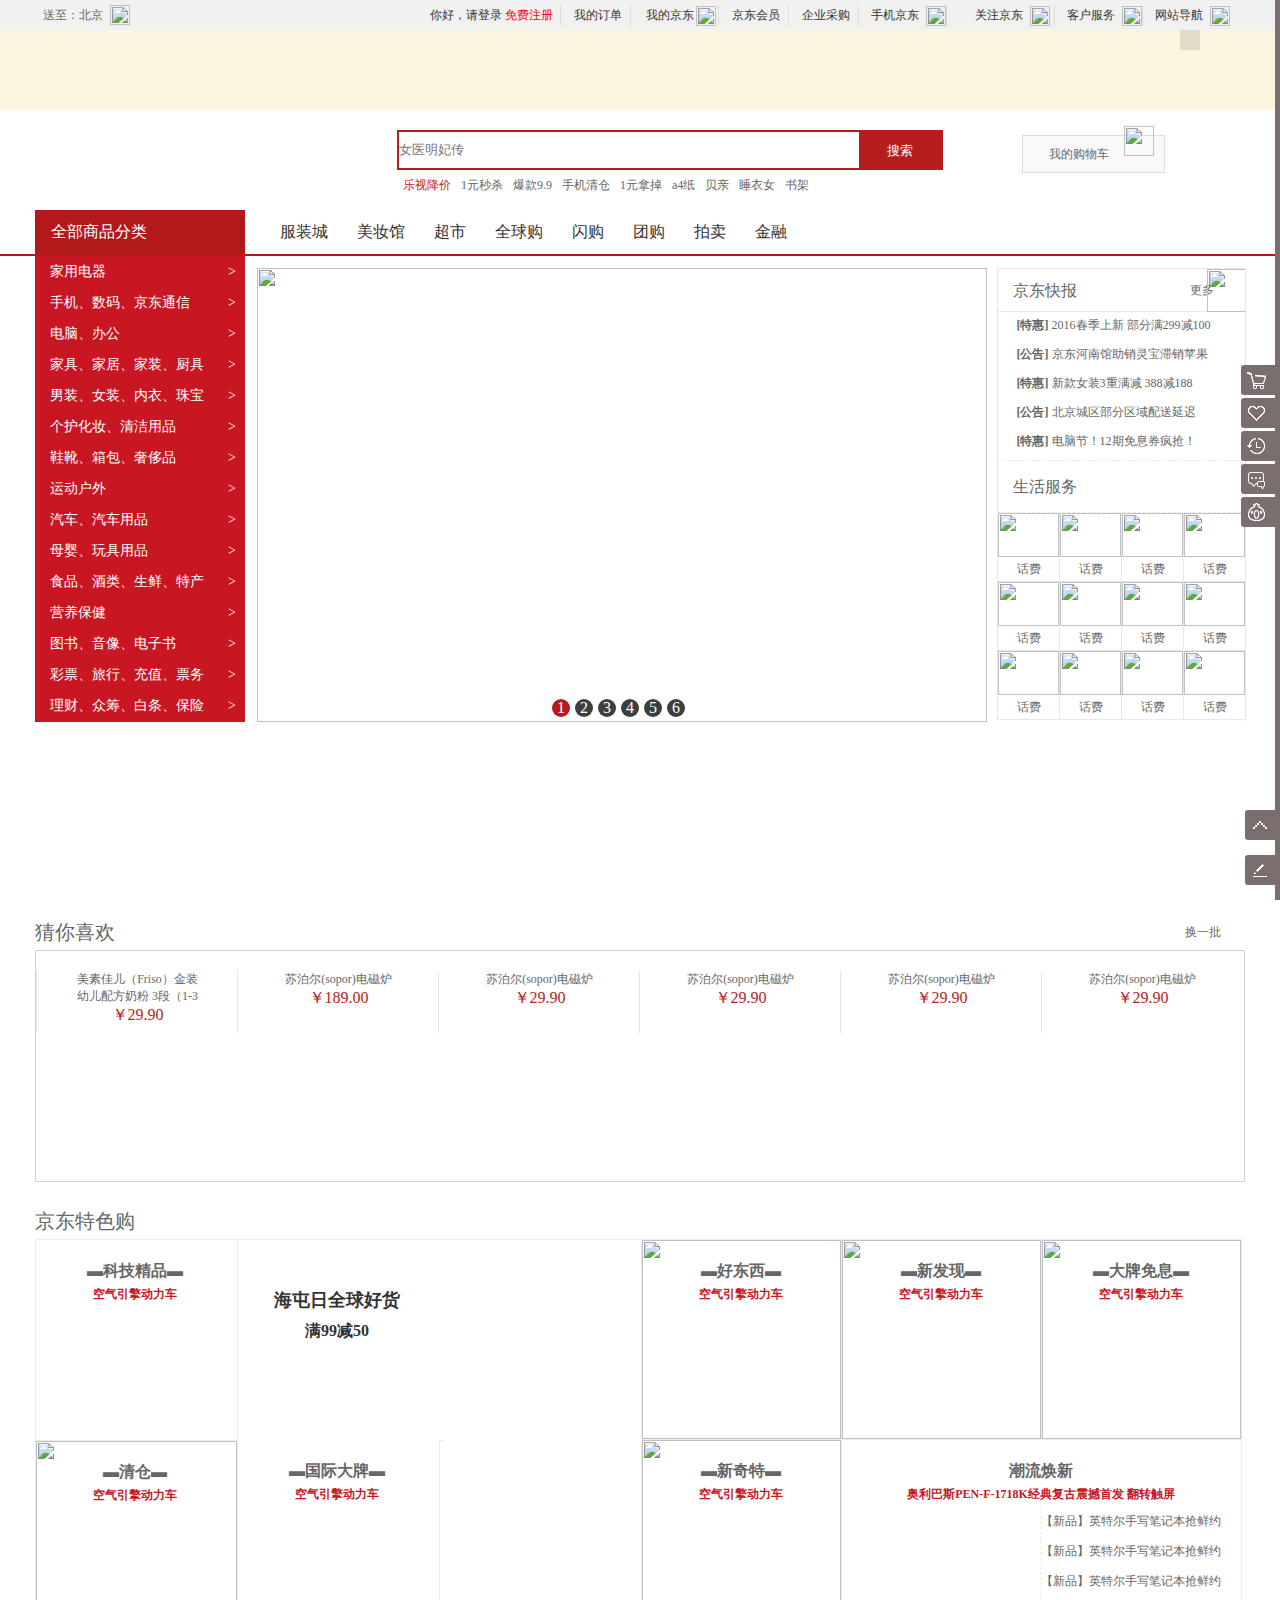
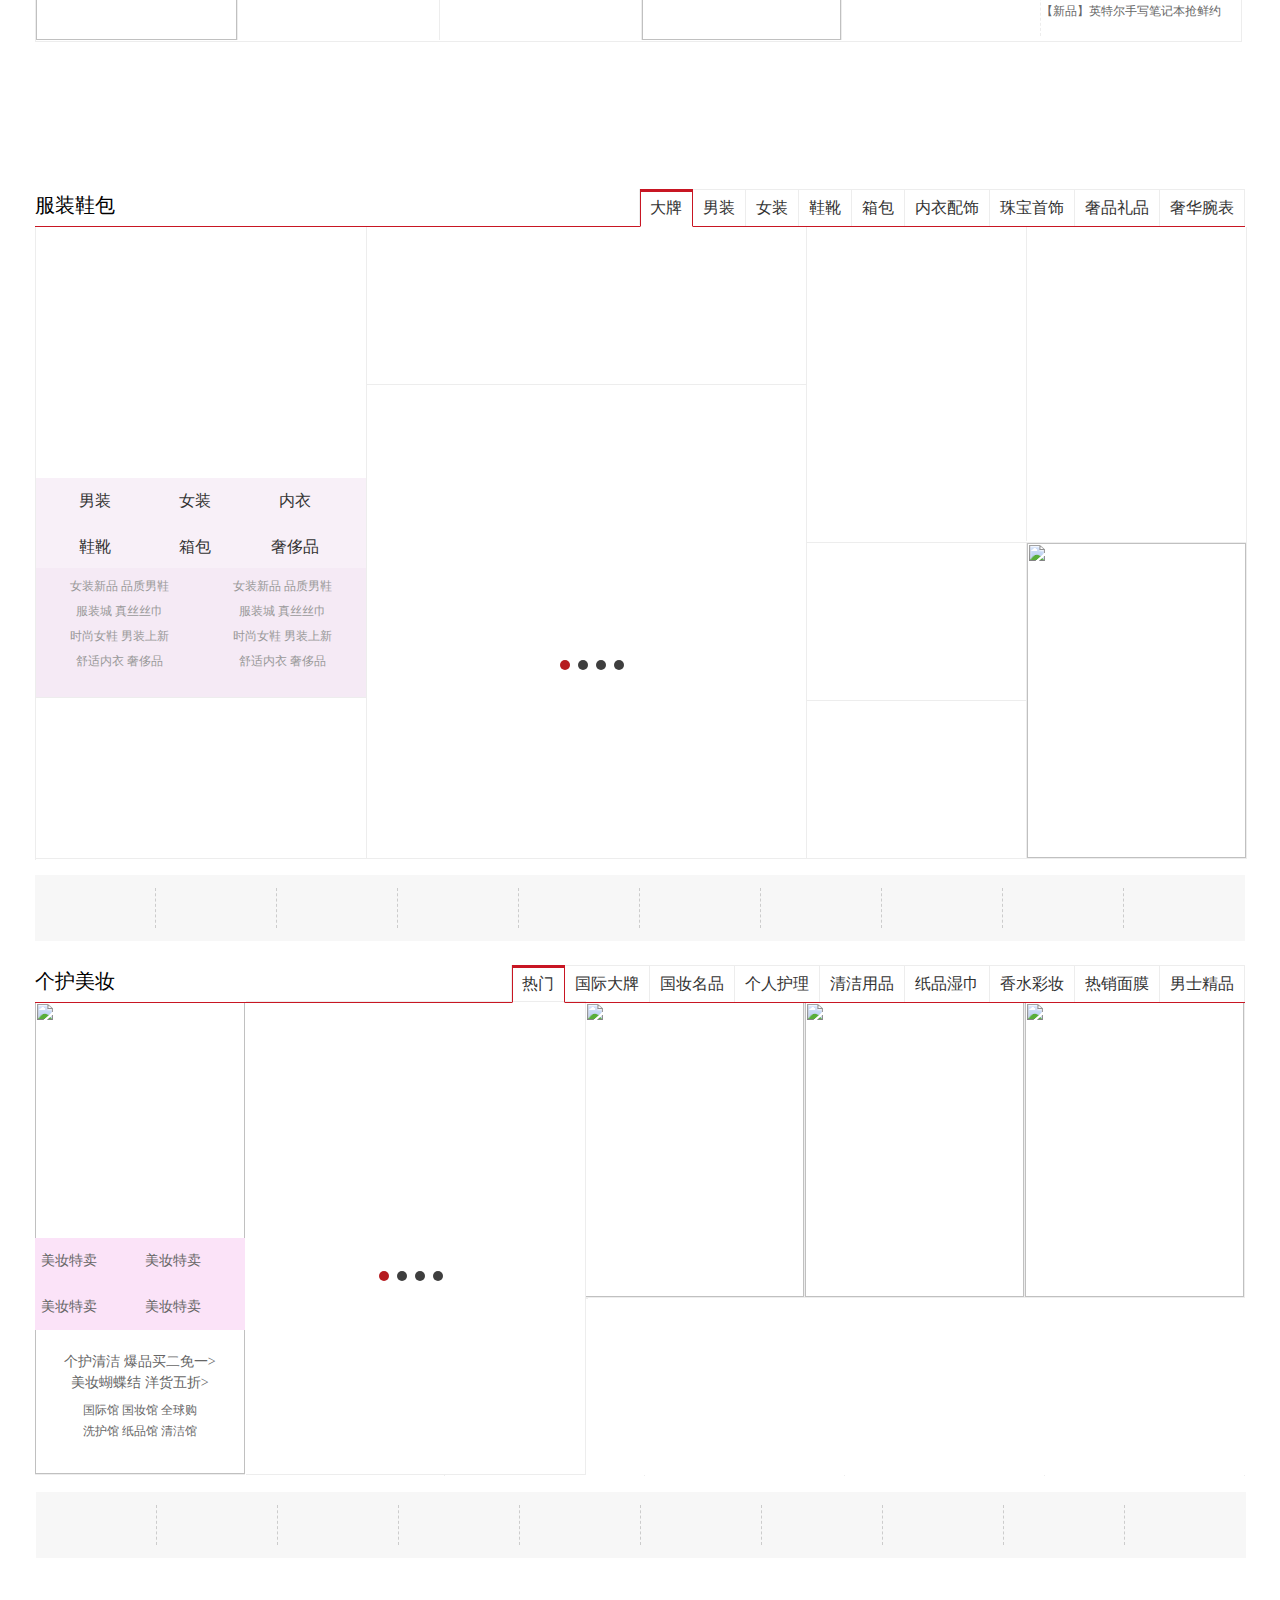
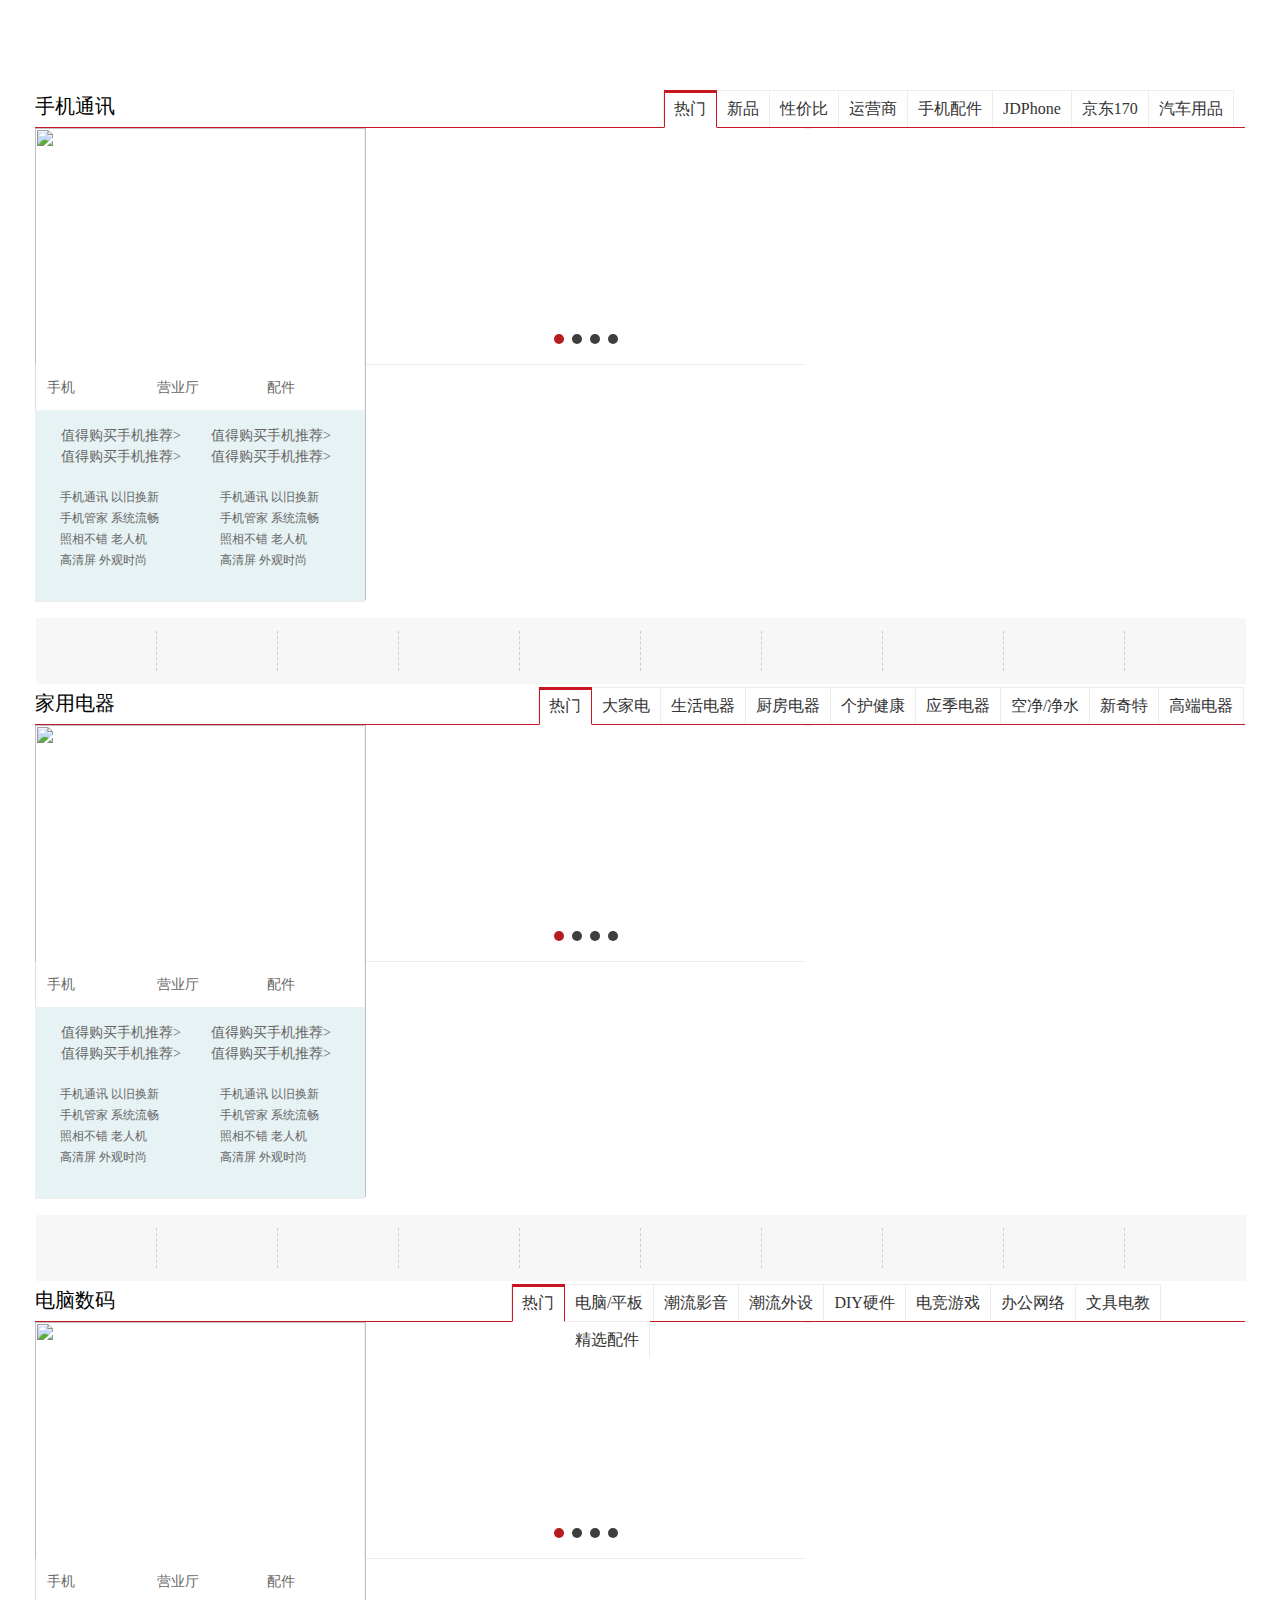
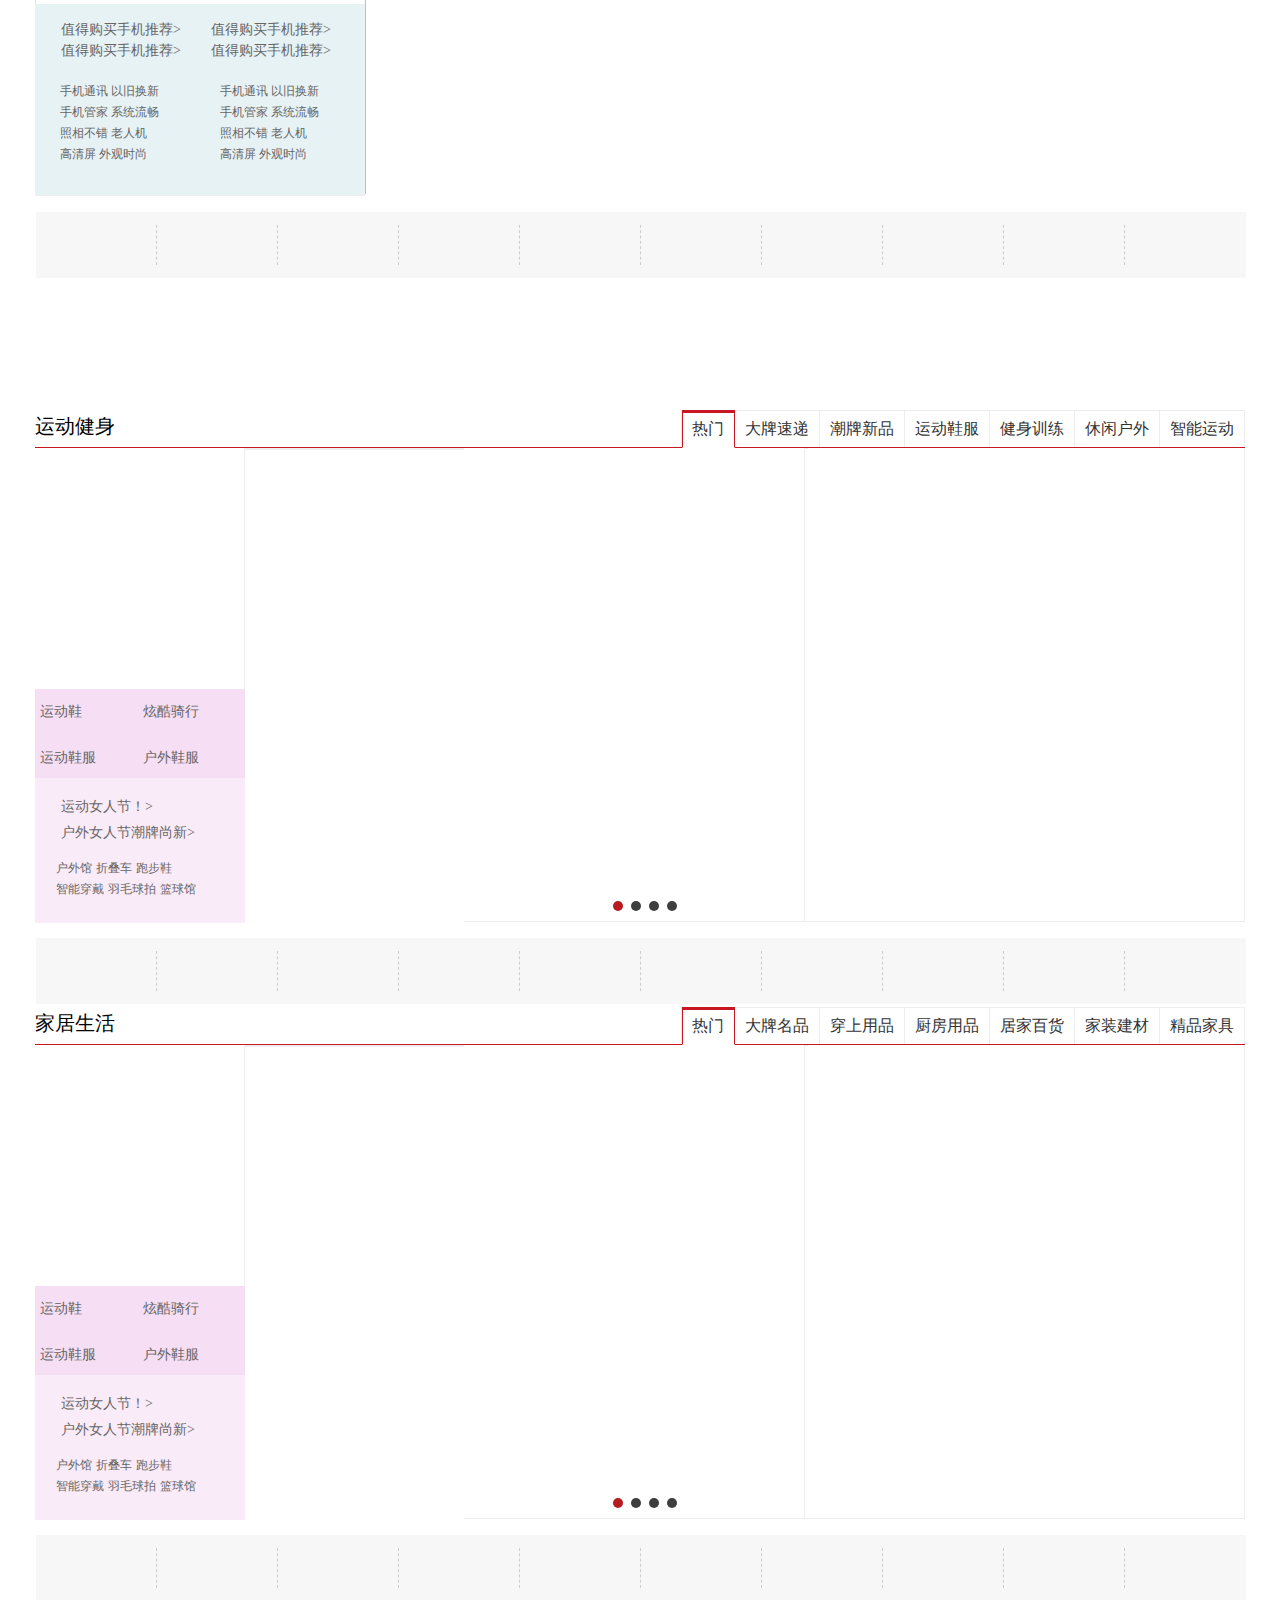
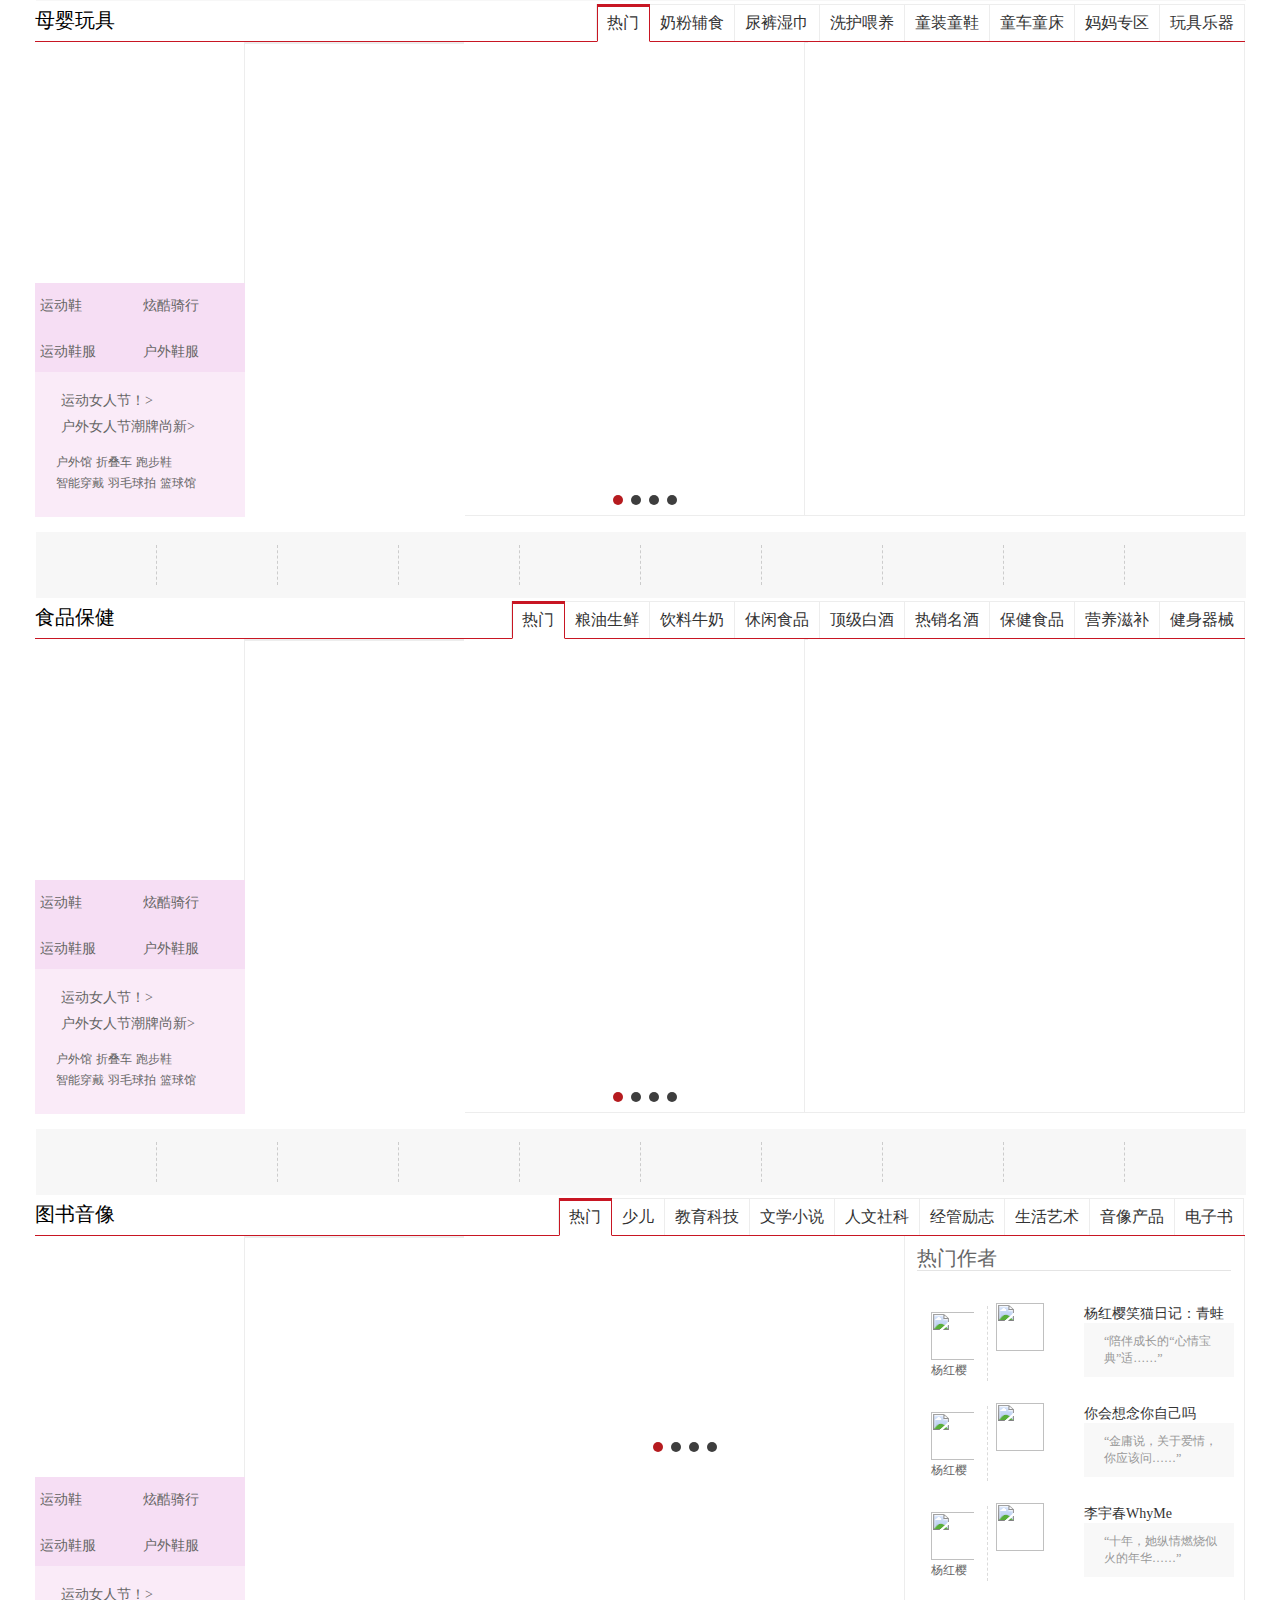
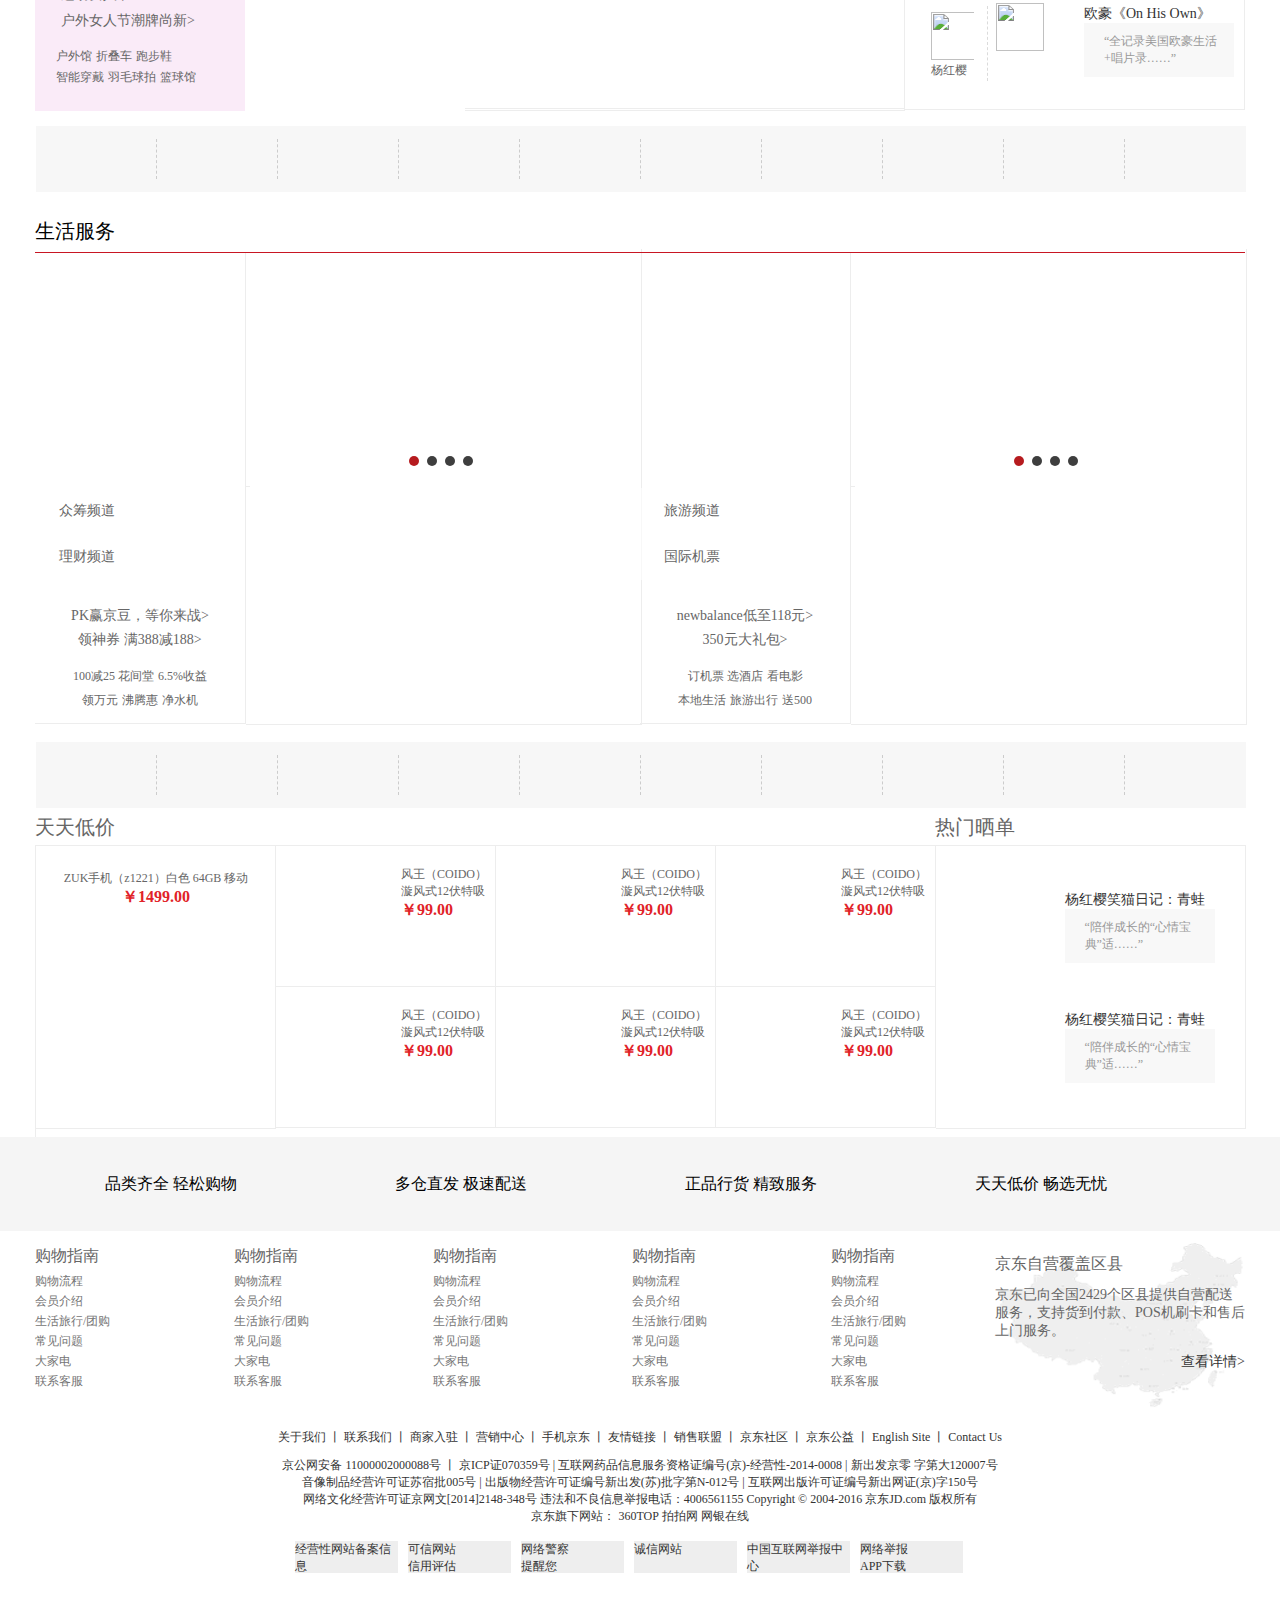
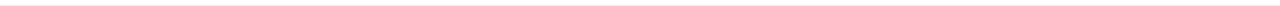
==== commit a3939e81: "add axjz" ====
--- a/jingdong.html
+++ b/jingdong.html
@@ -3,18 +3,19 @@
 <head>
 	<meta charset="UTF-8">
 	<title>京东商城</title>
+	<script src="js/jquery.js"></script>
 	<script src="./js/function.js"></script>
 	<script src="./js/animate.js"></script>
 	<script src="./js/index.js"></script>
 	<link rel="stylesheet" type="text/css" href="./css/index.css"/>
 </head>
 <body>
-	<div class="head">
+	<div class="head anxujiazai">
 	    <div class="head-center">
 	    	<div class="head-left">
 	    		<div class="address">
 	    			<div class="hanzi"><a href="javascript:;"><div class="beijing">送至：北京</div></a></div>
-	    			<div class="img"><a href="javascript:;"><img src="./image/xiajt.png" alt=""></a></div>
+	    			<div class="img"><a href="javascript:;"><img src="" asrc="./image/xiajt.png" alt=""></a></div>
 	    		</div>
 	    		<div class="mousemove-hover">
 	    			<li class="bj"><span>北京</span></li>
@@ -66,7 +67,7 @@
 	    		<div class="head-right0 head-right-box myJdTop1">
 	    			<div class="myJdTop">
 	    				<div>
-	    					<a href="javascript:;"><div class="beijing" class="bianse">我的京东<img src="./image/xiajt.png" alt=""></div></a>
+	    					<a href="javascript:;"><div class="beijing" class="bianse">我的京东<img src="" asrc="./image/xiajt.png" alt=""></div></a>
 	    				</div>   	    
 	    			</div>
 		    	    <div class="myJd">
@@ -101,33 +102,33 @@
 	    	    <div class="head-right-box head-right0">
 	    		    <div class="hanzi">
 	    		    	<div>
-	    		    		<a href="javascript:;"><div class="beijing" class="bianse">手机京东<a href="javascript:;"><img src="./image/xiajt.png" alt=""></a></div></a>	
+	    		    		<a href="javascript:;"><div class="beijing" class="bianse">手机京东<a href="javascript:;"><img src="" asrc="./image/xiajt.png" alt=""></a></div></a>	
 	    		    	</div>	
 	    		    </div>
 	    		    <div class="sjJd">
-	    		    	<img src="./image/sjjd.png" alt="">
+	    		    	<img src="" asrc="./image/sjjd.png" alt="">
 	    		    </div>
 	    	    </div>
 	    	    <div class="head-right0 head-shuxian"></div>
 	    	    <div class="head-right0 head-right-box head-right1">
 	    	    	<div>
 	    	    		<div class="img">
-		    	        	<a href="javascript:;"><img src="./image/headsj.png" alt="" class="headsj"></a>
+		    	        	<a href="javascript:;"><img src="" asrc="./image/headsj.png" alt="" class="headsj"></a>
 		    	        </div>
 		    		    <div class="hanzi">
 		    		    	<a href="javascript:;">
-		    		    		<div class="beijing">关注京东<a href="javascript:;"><img src="./image/xiajt.png" alt=""></a></div>
+		    		    		<div class="beijing">关注京东<a href="javascript:;"><img src="" asrc="./image/xiajt.png" alt=""></a></div>
 		    		    	</a>
 		    		    </div>
 	    	    	</div>
 	    	        <div class="gzJd">
-	    	        	<img src="./image/gzjdwd.png" alt="">
+	    	        	<img src="" asrc="./image/gzjdwd.png" alt="">
 	    	        </div>
 	    		    
 	    	    </div>
 	    	    <div class="head-right0 head-shuxian"></div>
 	    	    <div class="head-right0 head-right-box">
-	    		    <div class="hanzi"><a href="javascript:;"><div class="beijing">客户服务<a href="javascript:;"><img src="./image/xiajt.png" alt=""></a></div></a></div>
+	    		    <div class="hanzi"><a href="javascript:;"><div class="beijing">客户服务<a href="javascript:;"><img src="" asrc="./image/xiajt.png" alt=""></a></div></a></div>
 	    		    <div class="khFw">
 	    		    	<div class="khFw-top">
 	    		    		<div class="khFwTop">
@@ -163,7 +164,7 @@
 	    	    <div class="head-right0 head-right-box">
 	    		    <div class="hanzi">
 	    		    	<a href="javascript:;">
-	    		    		<div class="beijing">网站导航<a href="javascript:;"><img src="./image/xiajt.png" alt=""></a></div>
+	    		    		<div class="beijing">网站导航<a href="javascript:;"><img src="" asrc="./image/xiajt.png" alt=""></a></div>
 	    		    	</a>
 	    		    </div >
 	    		    <div class="wzDh">
@@ -257,24 +258,21 @@
 	    </div>
 	</div>
     <!--  hend end-->
-    <div class="headBottom">
+    <div class="headBottom anxujiazai">
     	<div class="centerHeadbottom">
     		<a href="javascript:;">
-    			<img src="./image/keyishanchu.jpg" alt="">
+    			<img src="" asrc="./image/keyishanchu.jpg" alt="">
     		</a>
     	</div>
     	<div class="headBottomNo">
     		<a href="javascript:;">
-    			<img src="./image/bannerBottomNO.png" alt="">
+    			<img src="" asrc="./image/bannerBottomNO.png" alt="">
     		</a>
     	</div>
     </div>
-
-
-
-	<div class="head2">
+	<div class="head2 anxujiazai">
 		<div class="head2-left">
-			<a href="javascript:;"><img src="./image/logo.png" alt=""></a>
+			<a href="javascript:;"><img src="" asrc="./image/logo.png" alt=""></a>
 		</div>
 		<div class="head2-right">
 			<div class="head2-right1">
@@ -298,19 +296,19 @@
 			</div>
 			<div class="head2-right2">
 				<div class="head2-right21">
-					<img src="./image/gouwuche.png" alt="">
+					<img src="" asrc="./image/gouwuche.png" alt="">
 				</div>
 				<div class="head2-right21 gouwuche">我的购物车</div>
 				<div class="head2-right21">
-					<img src="./image/head2yjt.png" alt="">
-				</div>
-				<div class="gouwuchetop"><img src="./image/0gouwu.png" alt=""></div>
+					<img src="" asrc="./image/head2yjt.png" alt="">
+				</div>
+				<div class="gouwuchetop"><img src="" asrc="./image/0gouwu.png" alt=""></div>
 			</div>
 		</div>
 	</div>
 	<!-- head2 end-->
 
-	<div class="head3">
+	<div class="head3 anxujiazai">
 		<div class="head3-left">
 			<div class="head3-left-left">
 				全部商品分类
@@ -328,13 +326,13 @@
 		</div>
 		<div class="head3-right">
 			<a href="javascript:;">
-				<img src="./image/xiaomi5.png" alt="">
+				<img src="" asrc="./image/xiaomi5.png" alt="">
 			</a>
 		</div>
 	</div>
 	<!--  head3 end-->
-	<div class="hongtiao"></div>
-	<div class="banner0">
+	<div class="hongtiao anxujiazai"></div>
+	<div class="banner0 anxujiazai">
 		<div class="banner0-left">
 			<div class="banner0-leftbox">
 				<div class="leftgd">
@@ -466,18 +464,18 @@
 					</div>
 					<div class="li-right">
 						<div class="li-right-top">
-							<img src="./image/jydq-right1.jpg" alt="">
-							<img src="./image/jydq-right2.jpg" alt="">
-							<img src="./image/jydq-right3.jpg" alt="">
-							<img src="./image/jydq-right4.jpg" alt="">
-							<img src="./image/jydq-right5.jpg" alt="">
-							<img src="./image/jydq-right6.jpg" alt="">
-							<img src="./image/jydq-right7.jpg" alt="">
-							<img src="./image/jydq-right8.jpg" alt="">
+							<img src="" asrc="./image/jydq-right1.jpg" alt="">
+							<img src="" asrc="./image/jydq-right2.jpg" alt="">
+							<img src="" asrc="./image/jydq-right3.jpg" alt="">
+							<img src="" asrc="./image/jydq-right4.jpg" alt="">
+							<img src="" asrc="./image/jydq-right5.jpg" alt="">
+							<img src="" asrc="./image/jydq-right6.jpg" alt="">
+							<img src="" asrc="./image/jydq-right7.jpg" alt="">
+							<img src="" asrc="./image/jydq-right8.jpg" alt="">
 						</div>
 						<div class="li-right-bottom">
-							<img src="./image/jydq-right9.jpg" alt="">
-							<img src="./image/jydq-right10.jpg" alt="">
+							<img src="" asrc="./image/jydq-right9.jpg" alt="">
+							<img src="" asrc="./image/jydq-right10.jpg" alt="">
 						</div>
 					</div>
 				</li>
@@ -612,18 +610,18 @@
 					</div>
 					<div class="li-right">
 						<div class="li-right-top">
-							<img src="./image/jydq-right1.jpg" alt="">
-							<img src="./image/jydq-right2.jpg" alt="">
-							<img src="./image/jydq-right3.jpg" alt="">
-							<img src="./image/jydq-right4.jpg" alt="">
-							<img src="./image/jydq-right5.jpg" alt="">
-							<img src="./image/jydq-right6.jpg" alt="">
-							<img src="./image/jydq-right7.jpg" alt="">
-							<img src="./image/jydq-right8.jpg" alt="">
+							<img src="" asrc="./image/jydq-right1.jpg" alt="">
+							<img src="" asrc="./image/jydq-right2.jpg" alt="">
+							<img src="" asrc="./image/jydq-right3.jpg" alt="">
+							<img src="" asrc="./image/jydq-right4.jpg" alt="">
+							<img src="" asrc="./image/jydq-right5.jpg" alt="">
+							<img src="" asrc="./image/jydq-right6.jpg" alt="">
+							<img src="" asrc="./image/jydq-right7.jpg" alt="">
+							<img src="" asrc="./image/jydq-right8.jpg" alt="">
 						</div>
 						<div class="li-right-bottom">
-							<img src="./image/jydq-right9.jpg" alt="">
-							<img src="./image/jydq-right10.jpg" alt="">
+							<img src="" asrc="./image/jydq-right9.jpg" alt="">
+							<img src="" asrc="./image/jydq-right10.jpg" alt="">
 						</div>
 					</div>
 				</li>
@@ -758,18 +756,18 @@
 					</div>
 					<div class="li-right">
 						<div class="li-right-top">
-							<img src="./image/jydq-right1.jpg" alt="">
-							<img src="./image/jydq-right2.jpg" alt="">
-							<img src="./image/jydq-right3.jpg" alt="">
-							<img src="./image/jydq-right4.jpg" alt="">
-							<img src="./image/jydq-right5.jpg" alt="">
-							<img src="./image/jydq-right6.jpg" alt="">
-							<img src="./image/jydq-right7.jpg" alt="">
-							<img src="./image/jydq-right8.jpg" alt="">
+							<img src="" asrc="./image/jydq-right1.jpg" alt="">
+							<img src="" asrc="./image/jydq-right2.jpg" alt="">
+							<img src="" asrc="./image/jydq-right3.jpg" alt="">
+							<img src="" asrc="./image/jydq-right4.jpg" alt="">
+							<img src="" asrc="./image/jydq-right5.jpg" alt="">
+							<img src="" asrc="./image/jydq-right6.jpg" alt="">
+							<img src="" asrc="./image/jydq-right7.jpg" alt="">
+							<img src="" asrc="./image/jydq-right8.jpg" alt="">
 						</div>
 						<div class="li-right-bottom">
-							<img src="./image/jydq-right9.jpg" alt="">
-							<img src="./image/jydq-right10.jpg" alt="">
+							<img src="" asrc="./image/jydq-right9.jpg" alt="">
+							<img src="" asrc="./image/jydq-right10.jpg" alt="">
 						</div>
 					</div>
 				</li>
@@ -904,18 +902,18 @@
 					</div>
 					<div class="li-right">
 						<div class="li-right-top">
-							<img src="./image/jydq-right1.jpg" alt="">
-							<img src="./image/jydq-right2.jpg" alt="">
-							<img src="./image/jydq-right3.jpg" alt="">
-							<img src="./image/jydq-right4.jpg" alt="">
-							<img src="./image/jydq-right5.jpg" alt="">
-							<img src="./image/jydq-right6.jpg" alt="">
-							<img src="./image/jydq-right7.jpg" alt="">
-							<img src="./image/jydq-right8.jpg" alt="">
+							<img src="" asrc="./image/jydq-right1.jpg" alt="">
+							<img src="" asrc="./image/jydq-right2.jpg" alt="">
+							<img src="" asrc="./image/jydq-right3.jpg" alt="">
+							<img src="" asrc="./image/jydq-right4.jpg" alt="">
+							<img src="" asrc="./image/jydq-right5.jpg" alt="">
+							<img src="" asrc="./image/jydq-right6.jpg" alt="">
+							<img src="" asrc="./image/jydq-right7.jpg" alt="">
+							<img src="" asrc="./image/jydq-right8.jpg" alt="">
 						</div>
 						<div class="li-right-bottom">
-							<img src="./image/jydq-right9.jpg" alt="">
-							<img src="./image/jydq-right10.jpg" alt="">
+							<img src="" asrc="./image/jydq-right9.jpg" alt="">
+							<img src="" asrc="./image/jydq-right10.jpg" alt="">
 						</div>
 					</div>
 				</li>
@@ -1050,18 +1048,18 @@
 					</div>
 					<div class="li-right">
 						<div class="li-right-top">
-							<img src="./image/jydq-right1.jpg" alt="">
-							<img src="./image/jydq-right2.jpg" alt="">
-							<img src="./image/jydq-right3.jpg" alt="">
-							<img src="./image/jydq-right4.jpg" alt="">
-							<img src="./image/jydq-right5.jpg" alt="">
-							<img src="./image/jydq-right6.jpg" alt="">
-							<img src="./image/jydq-right7.jpg" alt="">
-							<img src="./image/jydq-right8.jpg" alt="">
+							<img src="" asrc="./image/jydq-right1.jpg" alt="">
+							<img src="" asrc="./image/jydq-right2.jpg" alt="">
+							<img src="" asrc="./image/jydq-right3.jpg" alt="">
+							<img src="" asrc="./image/jydq-right4.jpg" alt="">
+							<img src="" asrc="./image/jydq-right5.jpg" alt="">
+							<img src="" asrc="./image/jydq-right6.jpg" alt="">
+							<img src="" asrc="./image/jydq-right7.jpg" alt="">
+							<img src="" asrc="./image/jydq-right8.jpg" alt="">
 						</div>
 						<div class="li-right-bottom">
-							<img src="./image/jydq-right9.jpg" alt="">
-							<img src="./image/jydq-right10.jpg" alt="">
+							<img src="" asrc="./image/jydq-right9.jpg" alt="">
+							<img src="" asrc="./image/jydq-right10.jpg" alt="">
 						</div>
 					</div>
 				</li>
@@ -1196,18 +1194,18 @@
 					</div>
 					<div class="li-right">
 						<div class="li-right-top">
-							<img src="./image/jydq-right1.jpg" alt="">
-							<img src="./image/jydq-right2.jpg" alt="">
-							<img src="./image/jydq-right3.jpg" alt="">
-							<img src="./image/jydq-right4.jpg" alt="">
-							<img src="./image/jydq-right5.jpg" alt="">
-							<img src="./image/jydq-right6.jpg" alt="">
-							<img src="./image/jydq-right7.jpg" alt="">
-							<img src="./image/jydq-right8.jpg" alt="">
+							<img src="" asrc="./image/jydq-right1.jpg" alt="">
+							<img src="" asrc="./image/jydq-right2.jpg" alt="">
+							<img src="" asrc="./image/jydq-right3.jpg" alt="">
+							<img src="" asrc="./image/jydq-right4.jpg" alt="">
+							<img src="" asrc="./image/jydq-right5.jpg" alt="">
+							<img src="" asrc="./image/jydq-right6.jpg" alt="">
+							<img src="" asrc="./image/jydq-right7.jpg" alt="">
+							<img src="" asrc="./image/jydq-right8.jpg" alt="">
 						</div>
 						<div class="li-right-bottom">
-							<img src="./image/jydq-right9.jpg" alt="">
-							<img src="./image/jydq-right10.jpg" alt="">
+							<img src="" asrc="./image/jydq-right9.jpg" alt="">
+							<img src="" asrc="./image/jydq-right10.jpg" alt="">
 						</div>
 					</div>
 				</li>
@@ -1342,18 +1340,18 @@
 					</div>
 					<div class="li-right">
 						<div class="li-right-top">
-							<img src="./image/jydq-right1.jpg" alt="">
-							<img src="./image/jydq-right2.jpg" alt="">
-							<img src="./image/jydq-right3.jpg" alt="">
-							<img src="./image/jydq-right4.jpg" alt="">
-							<img src="./image/jydq-right5.jpg" alt="">
-							<img src="./image/jydq-right6.jpg" alt="">
-							<img src="./image/jydq-right7.jpg" alt="">
-							<img src="./image/jydq-right8.jpg" alt="">
+							<img src="" asrc="./image/jydq-right1.jpg" alt="">
+							<img src="" asrc="./image/jydq-right2.jpg" alt="">
+							<img src="" asrc="./image/jydq-right3.jpg" alt="">
+							<img src="" asrc="./image/jydq-right4.jpg" alt="">
+							<img src="" asrc="./image/jydq-right5.jpg" alt="">
+							<img src="" asrc="./image/jydq-right6.jpg" alt="">
+							<img src="" asrc="./image/jydq-right7.jpg" alt="">
+							<img src="" asrc="./image/jydq-right8.jpg" alt="">
 						</div>
 						<div class="li-right-bottom">
-							<img src="./image/jydq-right9.jpg" alt="">
-							<img src="./image/jydq-right10.jpg" alt="">
+							<img src="" asrc="./image/jydq-right9.jpg" alt="">
+							<img src="" asrc="./image/jydq-right10.jpg" alt="">
 						</div>
 					</div>
 				</li>
@@ -1488,18 +1486,18 @@
 					</div>
 					<div class="li-right">
 						<div class="li-right-top">
-							<img src="./image/jydq-right1.jpg" alt="">
-							<img src="./image/jydq-right2.jpg" alt="">
-							<img src="./image/jydq-right3.jpg" alt="">
-							<img src="./image/jydq-right4.jpg" alt="">
-							<img src="./image/jydq-right5.jpg" alt="">
-							<img src="./image/jydq-right6.jpg" alt="">
-							<img src="./image/jydq-right7.jpg" alt="">
-							<img src="./image/jydq-right8.jpg" alt="">
+							<img src="" asrc="./image/jydq-right1.jpg" alt="">
+							<img src="" asrc="./image/jydq-right2.jpg" alt="">
+							<img src="" asrc="./image/jydq-right3.jpg" alt="">
+							<img src="" asrc="./image/jydq-right4.jpg" alt="">
+							<img src="" asrc="./image/jydq-right5.jpg" alt="">
+							<img src="" asrc="./image/jydq-right6.jpg" alt="">
+							<img src="" asrc="./image/jydq-right7.jpg" alt="">
+							<img src="" asrc="./image/jydq-right8.jpg" alt="">
 						</div>
 						<div class="li-right-bottom">
-							<img src="./image/jydq-right9.jpg" alt="">
-							<img src="./image/jydq-right10.jpg" alt="">
+							<img src="" asrc="./image/jydq-right9.jpg" alt="">
+							<img src="" asrc="./image/jydq-right10.jpg" alt="">
 						</div>
 					</div>
 				</li>
@@ -1634,18 +1632,18 @@
 					</div>
 					<div class="li-right">
 						<div class="li-right-top">
-							<img src="./image/jydq-right1.jpg" alt="">
-							<img src="./image/jydq-right2.jpg" alt="">
-							<img src="./image/jydq-right3.jpg" alt="">
-							<img src="./image/jydq-right4.jpg" alt="">
-							<img src="./image/jydq-right5.jpg" alt="">
-							<img src="./image/jydq-right6.jpg" alt="">
-							<img src="./image/jydq-right7.jpg" alt="">
-							<img src="./image/jydq-right8.jpg" alt="">
+							<img src="" asrc="./image/jydq-right1.jpg" alt="">
+							<img src="" asrc="./image/jydq-right2.jpg" alt="">
+							<img src="" asrc="./image/jydq-right3.jpg" alt="">
+							<img src="" asrc="./image/jydq-right4.jpg" alt="">
+							<img src="" asrc="./image/jydq-right5.jpg" alt="">
+							<img src="" asrc="./image/jydq-right6.jpg" alt="">
+							<img src="" asrc="./image/jydq-right7.jpg" alt="">
+							<img src="" asrc="./image/jydq-right8.jpg" alt="">
 						</div>
 						<div class="li-right-bottom">
-							<img src="./image/jydq-right9.jpg" alt="">
-							<img src="./image/jydq-right10.jpg" alt="">
+							<img src="" asrc="./image/jydq-right9.jpg" alt="">
+							<img src="" asrc="./image/jydq-right10.jpg" alt="">
 						</div>
 					</div>
 				</li>
@@ -1780,18 +1778,18 @@
 					</div>
 					<div class="li-right">
 						<div class="li-right-top">
-							<img src="./image/jydq-right1.jpg" alt="">
-							<img src="./image/jydq-right2.jpg" alt="">
-							<img src="./image/jydq-right3.jpg" alt="">
-							<img src="./image/jydq-right4.jpg" alt="">
-							<img src="./image/jydq-right5.jpg" alt="">
-							<img src="./image/jydq-right6.jpg" alt="">
-							<img src="./image/jydq-right7.jpg" alt="">
-							<img src="./image/jydq-right8.jpg" alt="">
+							<img src="" asrc="./image/jydq-right1.jpg" alt="">
+							<img src="" asrc="./image/jydq-right2.jpg" alt="">
+							<img src="" asrc="./image/jydq-right3.jpg" alt="">
+							<img src="" asrc="./image/jydq-right4.jpg" alt="">
+							<img src="" asrc="./image/jydq-right5.jpg" alt="">
+							<img src="" asrc="./image/jydq-right6.jpg" alt="">
+							<img src="" asrc="./image/jydq-right7.jpg" alt="">
+							<img src="" asrc="./image/jydq-right8.jpg" alt="">
 						</div>
 						<div class="li-right-bottom">
-							<img src="./image/jydq-right9.jpg" alt="">
-							<img src="./image/jydq-right10.jpg" alt="">
+							<img src="" asrc="./image/jydq-right9.jpg" alt="">
+							<img src="" asrc="./image/jydq-right10.jpg" alt="">
 						</div>
 					</div>
 				</li>
@@ -1926,18 +1924,18 @@
 					</div>
 					<div class="li-right">
 						<div class="li-right-top">
-							<img src="./image/jydq-right1.jpg" alt="">
-							<img src="./image/jydq-right2.jpg" alt="">
-							<img src="./image/jydq-right3.jpg" alt="">
-							<img src="./image/jydq-right4.jpg" alt="">
-							<img src="./image/jydq-right5.jpg" alt="">
-							<img src="./image/jydq-right6.jpg" alt="">
-							<img src="./image/jydq-right7.jpg" alt="">
-							<img src="./image/jydq-right8.jpg" alt="">
+							<img src="" asrc="./image/jydq-right1.jpg" alt="">
+							<img src="" asrc="./image/jydq-right2.jpg" alt="">
+							<img src="" asrc="./image/jydq-right3.jpg" alt="">
+							<img src="" asrc="./image/jydq-right4.jpg" alt="">
+							<img src="" asrc="./image/jydq-right5.jpg" alt="">
+							<img src="" asrc="./image/jydq-right6.jpg" alt="">
+							<img src="" asrc="./image/jydq-right7.jpg" alt="">
+							<img src="" asrc="./image/jydq-right8.jpg" alt="">
 						</div>
 						<div class="li-right-bottom">
-							<img src="./image/jydq-right9.jpg" alt="">
-							<img src="./image/jydq-right10.jpg" alt="">
+							<img src="" asrc="./image/jydq-right9.jpg" alt="">
+							<img src="" asrc="./image/jydq-right10.jpg" alt="">
 						</div>
 					</div>
 				</li>
@@ -2072,18 +2070,18 @@
 					</div>
 					<div class="li-right">
 						<div class="li-right-top">
-							<img src="./image/jydq-right1.jpg" alt="">
-							<img src="./image/jydq-right2.jpg" alt="">
-							<img src="./image/jydq-right3.jpg" alt="">
-							<img src="./image/jydq-right4.jpg" alt="">
-							<img src="./image/jydq-right5.jpg" alt="">
-							<img src="./image/jydq-right6.jpg" alt="">
-							<img src="./image/jydq-right7.jpg" alt="">
-							<img src="./image/jydq-right8.jpg" alt="">
+							<img src="" asrc="./image/jydq-right1.jpg" alt="">
+							<img src="" asrc="./image/jydq-right2.jpg" alt="">
+							<img src="" asrc="./image/jydq-right3.jpg" alt="">
+							<img src="" asrc="./image/jydq-right4.jpg" alt="">
+							<img src="" asrc="./image/jydq-right5.jpg" alt="">
+							<img src="" asrc="./image/jydq-right6.jpg" alt="">
+							<img src="" asrc="./image/jydq-right7.jpg" alt="">
+							<img src="" asrc="./image/jydq-right8.jpg" alt="">
 						</div>
 						<div class="li-right-bottom">
-							<img src="./image/jydq-right9.jpg" alt="">
-							<img src="./image/jydq-right10.jpg" alt="">
+							<img src="" asrc="./image/jydq-right9.jpg" alt="">
+							<img src="" asrc="./image/jydq-right10.jpg" alt="">
 						</div>
 					</div>
 				</li>
@@ -2218,18 +2216,18 @@
 					</div>
 					<div class="li-right">
 						<div class="li-right-top">
-							<img src="./image/jydq-right1.jpg" alt="">
-							<img src="./image/jydq-right2.jpg" alt="">
-							<img src="./image/jydq-right3.jpg" alt="">
-							<img src="./image/jydq-right4.jpg" alt="">
-							<img src="./image/jydq-right5.jpg" alt="">
-							<img src="./image/jydq-right6.jpg" alt="">
-							<img src="./image/jydq-right7.jpg" alt="">
-							<img src="./image/jydq-right8.jpg" alt="">
+							<img src="" asrc="./image/jydq-right1.jpg" alt="">
+							<img src="" asrc="./image/jydq-right2.jpg" alt="">
+							<img src="" asrc="./image/jydq-right3.jpg" alt="">
+							<img src="" asrc="./image/jydq-right4.jpg" alt="">
+							<img src="" asrc="./image/jydq-right5.jpg" alt="">
+							<img src="" asrc="./image/jydq-right6.jpg" alt="">
+							<img src="" asrc="./image/jydq-right7.jpg" alt="">
+							<img src="" asrc="./image/jydq-right8.jpg" alt="">
 						</div>
 						<div class="li-right-bottom">
-							<img src="./image/jydq-right9.jpg" alt="">
-							<img src="./image/jydq-right10.jpg" alt="">
+							<img src="" asrc="./image/jydq-right9.jpg" alt="">
+							<img src="" asrc="./image/jydq-right10.jpg" alt="">
 						</div>
 					</div>
 				</li>
@@ -2364,18 +2362,18 @@
 					</div>
 					<div class="li-right">
 						<div class="li-right-top">
-							<img src="./image/jydq-right1.jpg" alt="">
-							<img src="./image/jydq-right2.jpg" alt="">
-							<img src="./image/jydq-right3.jpg" alt="">
-							<img src="./image/jydq-right4.jpg" alt="">
-							<img src="./image/jydq-right5.jpg" alt="">
-							<img src="./image/jydq-right6.jpg" alt="">
-							<img src="./image/jydq-right7.jpg" alt="">
-							<img src="./image/jydq-right8.jpg" alt="">
+							<img src="" asrc="./image/jydq-right1.jpg" alt="">
+							<img src="" asrc="./image/jydq-right2.jpg" alt="">
+							<img src="" asrc="./image/jydq-right3.jpg" alt="">
+							<img src="" asrc="./image/jydq-right4.jpg" alt="">
+							<img src="" asrc="./image/jydq-right5.jpg" alt="">
+							<img src="" asrc="./image/jydq-right6.jpg" alt="">
+							<img src="" asrc="./image/jydq-right7.jpg" alt="">
+							<img src="" asrc="./image/jydq-right8.jpg" alt="">
 						</div>
 						<div class="li-right-bottom">
-							<img src="./image/jydq-right9.jpg" alt="">
-							<img src="./image/jydq-right10.jpg" alt="">
+							<img src="" asrc="./image/jydq-right9.jpg" alt="">
+							<img src="" asrc="./image/jydq-right10.jpg" alt="">
 						</div>
 					</div>
 				</li>
@@ -2510,18 +2508,18 @@
 					</div>
 					<div class="li-right">
 						<div class="li-right-top">
-							<img src="./image/jydq-right1.jpg" alt="">
-							<img src="./image/jydq-right2.jpg" alt="">
-							<img src="./image/jydq-right3.jpg" alt="">
-							<img src="./image/jydq-right4.jpg" alt="">
-							<img src="./image/jydq-right5.jpg" alt="">
-							<img src="./image/jydq-right6.jpg" alt="">
-							<img src="./image/jydq-right7.jpg" alt="">
-							<img src="./image/jydq-right8.jpg" alt="">
+							<img src="" asrc="./image/jydq-right1.jpg" alt="">
+							<img src="" asrc="./image/jydq-right2.jpg" alt="">
+							<img src="" asrc="./image/jydq-right3.jpg" alt="">
+							<img src="" asrc="./image/jydq-right4.jpg" alt="">
+							<img src="" asrc="./image/jydq-right5.jpg" alt="">
+							<img src="" asrc="./image/jydq-right6.jpg" alt="">
+							<img src="" asrc="./image/jydq-right7.jpg" alt="">
+							<img src="" asrc="./image/jydq-right8.jpg" alt="">
 						</div>
 						<div class="li-right-bottom">
-							<img src="./image/jydq-right9.jpg" alt="">
-							<img src="./image/jydq-right10.jpg" alt="">
+							<img src="" asrc="./image/jydq-right9.jpg" alt="">
+							<img src="" asrc="./image/jydq-right10.jpg" alt="">
 						</div>
 					</div>
 				</li>
@@ -2548,22 +2546,22 @@
 		    </div>
 		    <div class="bannerimgs">
 			<a href="javascript:;" class="banner1">
-				<img src="./image/banner1.jpg" alt="">
+				<img src="" asrc="./image/banner1.jpg" alt="">
 			</a>
 			<a href="javascript:;" class="banner2">
-				<img src="./image/banner2.jpg" alt="">
+				<img src="" asrc="./image/banner2.jpg" alt="">
 			</a>
 			<a href="javascript:;" class="banner3">
-				<img src="./image/banner3.jpg" alt="">
+				<img src="" asrc="./image/banner3.jpg" alt="">
 			</a>
 			<a href="javascript:;" class="banner4">
-				<img src="./image/banner4.jpg" alt="">
+				<img src="" asrc="./image/banner4.jpg" alt="">
 			</a>
 			<a href="javascript:;" class="banner5">
-				<img src="./image/banner5.jpg" alt="">
+				<img src="" asrc="./image/banner5.jpg" alt="">
 			</a>
 			<a href="javascript:;" class="banner6">
-				<img src="./image/banner6.jpg" alt="">
+				<img src="" asrc="./image/banner6.jpg" alt="">
 			</a>
 			</div>
 		</div>
@@ -2573,7 +2571,7 @@
 				<div class="gd">
 					<a href="javascript:;">更多</a>
 					<a href="javascript:;">
-						<img src="./image/gengduojt.png" alt="">
+						<img src="" asrc="./image/gengduojt.png" alt="">
 					</a>
 				</div>
 			</div>
@@ -2624,125 +2622,125 @@
 			</div>
 			<div class="banner0-rightbox4">
 				<div class="shfw">
-					<a href="javascript:;"><img src="./image/shfw1.png" alt=""></a>
+					<a href="javascript:;"><img src="" asrc="./image/shfw1.png" alt=""></a>
 					<a href="javascript:;">话费</a>
 				</div>
 				<div class="shfw">
-					<a href="javascript:;"><img src="./image/shfw2.png" alt=""></a>
+					<a href="javascript:;"><img src="" asrc="./image/shfw2.png" alt=""></a>
 					<a href="javascript:;">话费</a>
 				</div>
 				<div class="shfw">
-					<a href="javascript:;"><img src="./image/shfw3.png" alt=""></a>
+					<a href="javascript:;"><img src="" asrc="./image/shfw3.png" alt=""></a>
 					<a href="javascript:;">话费</a>
 				</div>
 				<div class="shfw">
-					<a href="javascript:;"><img src="./image/shfw4.png" alt=""></a>
+					<a href="javascript:;"><img src="" asrc="./image/shfw4.png" alt=""></a>
 					<a href="javascript:;">话费</a>
 				</div>
 				<div class="shfw">
-					<a href="javascript:;"><img src="./image/shfw5.png" alt=""></a>
+					<a href="javascript:;"><img src="" asrc="./image/shfw5.png" alt=""></a>
 					<a href="javascript:;">话费</a>
 				</div>
 				<div class="shfw">
-					<a href="javascript:;"><img src="./image/shfw6.png" alt=""></a>
+					<a href="javascript:;"><img src="" asrc="./image/shfw6.png" alt=""></a>
 					<a href="javascript:;">话费</a>
 				</div>
 				<div class="shfw">
-					<a href="javascript:;"><img src="./image/shfw7.png" alt=""></a>
+					<a href="javascript:;"><img src="" asrc="./image/shfw7.png" alt=""></a>
 					<a href="javascript:;">话费</a>
 				</div>
 				<div class="shfw">
-					<a href="javascript:;"><img src="./image/shfw8.png" alt=""></a>
+					<a href="javascript:;"><img src="" asrc="./image/shfw8.png" alt=""></a>
 					<a href="javascript:;">话费</a>
 				</div>
 				<div class="shfw">
-					<a href="javascript:;"><img src="./image/shfw9.png" alt=""></a>
+					<a href="javascript:;"><img src="" asrc="./image/shfw9.png" alt=""></a>
 					<a href="javascript:;">话费</a>
 				</div>
 				<div class="shfw">
-					<a href="javascript:;"><img src="./image/shfw10.png" alt=""></a>
+					<a href="javascript:;"><img src="" asrc="./image/shfw10.png" alt=""></a>
 					<a href="javascript:;">话费</a>
 				</div>
 				<div class="shfw">
-					<a href="javascript:;"><img src="./image/shfw11.png" alt=""></a>
+					<a href="javascript:;"><img src="" asrc="./image/shfw11.png" alt=""></a>
 					<a href="javascript:;">话费</a>
 				</div>
 				<div class="shfw">
-					<a href="javascript:;"><img src="./image/shfw12.png" alt=""></a>
+					<a href="javascript:;"><img src="" asrc="./image/shfw12.png" alt=""></a>
 					<a href="javascript:;">话费</a>
 				</div>
 			</div>
 		</div>
 	</div>
 	<!--banner end-->
-	<div class="banner-bottom">
+	<div class="banner-bottom anxujiazai">
 		<div class="banner-bottomleft">
-			<a href="javascript:;"><img src="./image/jrtj.png" alt=""></a>
+			<a href="javascript:;"><img src="" asrc="./image/jrtj.png" alt=""></a>
 		</div>
 		<div class="banner-bottomright">
 
 			<div class="bannerbottomwheel">
 			    <div class="banner-bottomzjt banner-bottomjt">
-			    	<img src="./image/bottomzjt.png" alt="">
+			    	<img src="" asrc="./image/bottomzjt.png" alt="">
 			    </div>
 			    <div class="banner-bottomyjt banner-bottomjt">
-			    	<img src="./image/bottomyjt.png" alt="">
+			    	<img src="" asrc="./image/bottomyjt.png" alt="">
 			    </div>
 		    	<div class="bannerbottomWheelimg">
 				    <div>
 						<div class="banner-bottombox">
-							<a href="javascript:;"><img src="./image/bannerxia1.jpg" alt=""></a>
+							<a href="javascript:;"><img src="" asrc="./image/bannerxia1.jpg" alt=""></a>
 						</div>
 						<div class="banner-bottombox">
-							<a href="javascript:;"><img src="./image/bannerxia2.jpg" alt=""></a>
+							<a href="javascript:;"><img src="" asrc="./image/bannerxia2.jpg" alt=""></a>
 						</div>
 						<div class="banner-bottombox">
-							<a href="javascript:;"><img src="./image/bannerxia3.jpg" alt=""></a>
+							<a href="javascript:;"><img src="" asrc="./image/bannerxia3.jpg" alt=""></a>
 						</div>
 						<div class="banner-bottombox">
-							<a href="javascript:;"><img src="./image/bannerxia4.jpg" alt=""></a>
+							<a href="javascript:;"><img src="" asrc="./image/bannerxia4.jpg" alt=""></a>
 						</div>
 					</div>
 					<div>
 						<div class="banner-bottombox">
-							<a href="javascript:;"><img src="./image/bannerxia5.jpg" alt=""></a>
+							<a href="javascript:;"><img src="" asrc="./image/bannerxia5.jpg" alt=""></a>
 						</div>
 						<div class="banner-bottombox">
-							<a href="javascript:;"><img src="./image/bannerxia6.jpg" alt=""></a>
+							<a href="javascript:;"><img src="" asrc="./image/bannerxia6.jpg" alt=""></a>
 						</div>
 						<div class="banner-bottombox">
-							<a href="javascript:;"><img src="./image/bannerxia7.jpg" alt=""></a>
+							<a href="javascript:;"><img src="" asrc="./image/bannerxia7.jpg" alt=""></a>
 						</div>
 						<div class="banner-bottombox">
-							<a href="javascript:;"><img src="./image/bannerxia8.jpg" alt=""></a>
+							<a href="javascript:;"><img src="" asrc="./image/bannerxia8.jpg" alt=""></a>
 						</div>
 					</div>
 					<div>
 						<div class="banner-bottombox">
-							<a href="javascript:;"><img src="./image/bannerxia9.jpg" alt=""></a>
+							<a href="javascript:;"><img src="" asrc="./image/bannerxia9.jpg" alt=""></a>
 						</div>
 						<div class="banner-bottombox">
-							<a href="javascript:;"><img src="./image/bannerxia10.jpg" alt=""></a>
+							<a href="javascript:;"><img src="" asrc="./image/bannerxia10.jpg" alt=""></a>
 						</div>
 						<div class="banner-bottombox">
-							<a href="javascript:;"><img src="./image/bannerxia11.jpg" alt=""></a>
+							<a href="javascript:;"><img src="" asrc="./image/bannerxia11.jpg" alt=""></a>
 						</div>
 						<div class="banner-bottombox">
-							<a href="javascript:;"><img src="./image/bannerxia12.jpg" alt=""></a>
+							<a href="javascript:;"><img src="" asrc="./image/bannerxia12.jpg" alt=""></a>
 						</div>
 					</div>
 					<div>
 						<div class="banner-bottombox">
-							<a href="javascript:;"><img src="./image/bannerxia13.jpg" alt=""></a>
+							<a href="javascript:;"><img src="" asrc="./image/bannerxia13.jpg" alt=""></a>
 						</div>
 						<div class="banner-bottombox">
-							<a href="javascript:;"><img src="./image/bannerxia14.jpg" alt=""></a>
+							<a href="javascript:;"><img src="" asrc="./image/bannerxia14.jpg" alt=""></a>
 						</div>
 						<div class="banner-bottombox">
-							<a href="javascript:;"><img src="./image/bannerxia15.jpg" alt=""></a>
+							<a href="javascript:;"><img src="" asrc="./image/bannerxia15.jpg" alt=""></a>
 						</div>
 						<div class="banner-bottombox">
-							<a href="javascript:;"><img src="./image/bannerxia16.jpg" alt=""></a>
+							<a href="javascript:;"><img src="" asrc="./image/bannerxia16.jpg" alt=""></a>
 						</div>
 					</div>
 				</div>
@@ -2751,22 +2749,22 @@
 		</div>
 	</div>
 	<!-- banner-bottom end-->
-	<div class="cnxh">
+	<div class="cnxh anxujiazai">
 		<div class="cnxh-top">
 			<div class="cnxh-topleft">
 				猜你喜欢
-				<img src="./image/cnxh.png" alt="">
+				<img src="" asrc="./image/cnxh.png" alt="">
 			</div>
 			<div class="cnxh-topright">
 				换一批
-				<img src="./image/cnxhhyp.png" alt="">
+				<img src="" asrc="./image/cnxhhyp.png" alt="">
 			</div>
 		</div>
 		<div class="cnxh-body">
 			<div class="cnxhImgs">
 				<div class="cnxhbox">
 					<div>
-						<a href="javascript:;"><img src="./image/cnxhbanner11.jpg" alt=""></a>
+						<a href="javascript:;"><img src="" asrc="./image/cnxhbanner11.jpg" alt=""></a>
 					</div>
 					<div class="cnxh-hanzi">
 						<a href="javascript:;">美素佳儿（Friso）金装幼儿配方奶粉 3段（1-3</a>
@@ -2775,7 +2773,7 @@
 				</div>
 				<div class="cnxhbox">
 					<div>
-						<a href="javascript:;"><img src="./image/cnxhbanner12.jpg" alt=""></a>
+						<a href="javascript:;"><img src="" asrc="./image/cnxhbanner12.jpg" alt=""></a>
 					</div>
 				    <div class="cnxh-hanzi">
 						<a href="javascript:;">苏泊尔(sopor)电磁炉</a>
@@ -2784,7 +2782,7 @@
 				</div>
 				<div class="cnxhbox">
 					<div>
-						<a href="javascript:;"><img src="./image/cnxhbanner13.jpg" alt=""></a>
+						<a href="javascript:;"><img src="" asrc="./image/cnxhbanner13.jpg" alt=""></a>
 					</div>
 					<div class="cnxh-hanzi">
 						<a href="javascript:;">苏泊尔(sopor)电磁炉</a>
@@ -2793,7 +2791,7 @@
 				</div>
 				<div class="cnxhbox">
 					<div>
-						<a href="javascript:;"><img src="./image/cnxhbanner14.jpg" alt=""></a>
+						<a href="javascript:;"><img src="" asrc="./image/cnxhbanner14.jpg" alt=""></a>
 					</div>
 					<div class="cnxh-hanzi">
 						<a href="javascript:;">苏泊尔(sopor)电磁炉</a>
@@ -2802,7 +2800,7 @@
 				</div>
 				<div class="cnxhbox">
 					<div>
-						<a href="javascript:;"><img src="./image/cnxhbanner15.jpg" alt=""></a>
+						<a href="javascript:;"><img src="" asrc="./image/cnxhbanner15.jpg" alt=""></a>
 					</div>
 					<div class="cnxh-hanzi">
 						<a href="javascript:;">苏泊尔(sopor)电磁炉</a>
@@ -2811,7 +2809,7 @@
 				</div>
 				<div class="cnxhbox">
 					<div>
-						<a href="javascript:;"><img src="./image/cnxhbanner16.jpg" alt=""></a>
+						<a href="javascript:;"><img src="" asrc="./image/cnxhbanner16.jpg" alt=""></a>
 					</div>
 					<div class="cnxh-hanzi">
 						<a href="javascript:;">苏泊尔(sopor)电磁炉</a>
@@ -2822,7 +2820,7 @@
 			<div class="cnxhImgs">
 				<div class="cnxhbox">
 					<div>
-						<a href="javascript:;"><img src="./image/cnxhbanner21.jpg" alt=""></a>
+						<a href="javascript:;"><img src="" asrc="./image/cnxhbanner21.jpg" alt=""></a>
 					</div>
 					<div class="cnxh-hanzi">
 						<a href="javascript:;">美素佳儿（Friso）金装幼儿配方奶粉 3段（1-3</a>
@@ -2831,7 +2829,7 @@
 				</div>
 				<div class="cnxhbox">
 					<div>
-						<a href="javascript:;"><img src="./image/cnxhbanner22.jpg" alt=""></a>
+						<a href="javascript:;"><img src="" asrc="./image/cnxhbanner22.jpg" alt=""></a>
 					</div>
 				    <div class="cnxh-hanzi">
 						<a href="javascript:;">苏泊尔(sopor)电磁炉</a>
@@ -2840,7 +2838,7 @@
 				</div>
 				<div class="cnxhbox">
 					<div>
-						<a href="javascript:;"><img src="./image/cnxhbanner23.jpg" alt=""></a>
+						<a href="javascript:;"><img src="" asrc="./image/cnxhbanner23.jpg" alt=""></a>
 					</div>
 					<div class="cnxh-hanzi">
 						<a href="javascript:;">苏泊尔(sopor)电磁炉</a>
@@ -2849,7 +2847,7 @@
 				</div>
 				<div class="cnxhbox">
 					<div>
-						<a href="javascript:;"><img src="./image/cnxhbanner24.jpg" alt=""></a>
+						<a href="javascript:;"><img src="" asrc="./image/cnxhbanner24.jpg" alt=""></a>
 					</div>
 					<div class="cnxh-hanzi">
 						<a href="javascript:;">苏泊尔(sopor)电磁炉</a>
@@ -2858,7 +2856,7 @@
 				</div>
 				<div class="cnxhbox">
 					<div>
-						<a href="javascript:;"><img src="./image/cnxhbanner25.jpg" alt=""></a>
+						<a href="javascript:;"><img src="" asrc="./image/cnxhbanner25.jpg" alt=""></a>
 					</div>
 					<div class="cnxh-hanzi">
 						<a href="javascript:;">苏泊尔(sopor)电磁炉</a>
@@ -2867,7 +2865,7 @@
 				</div>
 				<div class="cnxhbox">
 					<div>
-						<a href="javascript:;"><img src="./image/cnxhbanner26.jpg" alt=""></a>
+						<a href="javascript:;"><img src="" asrc="./image/cnxhbanner26.jpg" alt=""></a>
 					</div>
 					<div class="cnxh-hanzi">
 						<a href="javascript:;">苏泊尔(sopor)电磁炉</a>
@@ -2878,7 +2876,7 @@
 			<div class="cnxhImgs">
 				<div class="cnxhbox">
 					<div>
-						<a href="javascript:;"><img src="./image/cnxhbanner31.jpg" alt=""></a>
+						<a href="javascript:;"><img src="" asrc="./image/cnxhbanner31.jpg" alt=""></a>
 					</div>
 					<div class="cnxh-hanzi">
 						<a href="javascript:;">美素佳儿（Friso）金装幼儿配方奶粉 3段（1-3</a>
@@ -2887,7 +2885,7 @@
 				</div>
 				<div class="cnxhbox">
 					<div>
-						<a href="javascript:;"><img src="./image/cnxhbanner32.jpg" alt=""></a>
+						<a href="javascript:;"><img src="" asrc="./image/cnxhbanner32.jpg" alt=""></a>
 					</div>
 				    <div class="cnxh-hanzi">
 						<a href="javascript:;">苏泊尔(sopor)电磁炉</a>
@@ -2896,7 +2894,7 @@
 				</div>
 				<div class="cnxhbox">
 					<div>
-						<a href="javascript:;"><img src="./image/cnxhbanner33.jpg" alt=""></a>
+						<a href="javascript:;"><img src="" asrc="./image/cnxhbanner33.jpg" alt=""></a>
 					</div>
 					<div class="cnxh-hanzi">
 						<a href="javascript:;">苏泊尔(sopor)电磁炉</a>
@@ -2905,7 +2903,7 @@
 				</div>
 				<div class="cnxhbox">
 					<div>
-						<a href="javascript:;"><img src="./image/cnxhbanner34.jpg" alt=""></a>
+						<a href="javascript:;"><img src="" asrc="./image/cnxhbanner34.jpg" alt=""></a>
 					</div>
 					<div class="cnxh-hanzi">
 						<a href="javascript:;">苏泊尔(sopor)电磁炉</a>
@@ -2914,7 +2912,7 @@
 				</div>
 				<div class="cnxhbox">
 					<div>
-						<a href="javascript:;"><img src="./image/cnxhbanner35.jpg" alt=""></a>
+						<a href="javascript:;"><img src="" asrc="./image/cnxhbanner35.jpg" alt=""></a>
 					</div>
 					<div class="cnxh-hanzi">
 						<a href="javascript:;">苏泊尔(sopor)电磁炉</a>
@@ -2923,7 +2921,7 @@
 				</div>
 				<div class="cnxhbox">
 					<div>
-						<a href="javascript:;"><img src="./image/cnxhbanner36.jpg" alt=""></a>
+						<a href="javascript:;"><img src="" asrc="./image/cnxhbanner36.jpg" alt=""></a>
 					</div>
 					<div class="cnxh-hanzi">
 						<a href="javascript:;">苏泊尔(sopor)电磁炉</a>
@@ -2934,7 +2932,7 @@
 			<div class="cnxhImgs">
 				<div class="cnxhbox">
 					<div>
-						<a href="javascript:;"><img src="./image/cnxhbanner41.jpg" alt=""></a>
+						<a href="javascript:;"><img src="" asrc="./image/cnxhbanner41.jpg" alt=""></a>
 					</div>
 					<div class="cnxh-hanzi">
 						<a href="javascript:;">美素佳儿（Friso）金装幼儿配方奶粉 3段（1-3</a>
@@ -2943,7 +2941,7 @@
 				</div>
 				<div class="cnxhbox">
 					<div>
-						<a href="javascript:;"><img src="./image/cnxhbanner42.jpg" alt=""></a>
+						<a href="javascript:;"><img src="" asrc="./image/cnxhbanner42.jpg" alt=""></a>
 					</div>
 				    <div class="cnxh-hanzi">
 						<a href="javascript:;">苏泊尔(sopor)电磁炉</a>
@@ -2952,7 +2950,7 @@
 				</div>
 				<div class="cnxhbox">
 					<div>
-						<a href="javascript:;"><img src="./image/cnxhbanner43.jpg" alt=""></a>
+						<a href="javascript:;"><img src="" asrc="./image/cnxhbanner43.jpg" alt=""></a>
 					</div>
 					<div class="cnxh-hanzi">
 						<a href="javascript:;">苏泊尔(sopor)电磁炉</a>
@@ -2961,7 +2959,7 @@
 				</div>
 				<div class="cnxhbox">
 					<div>
-						<a href="javascript:;"><img src="./image/cnxhbanner44.jpg" alt=""></a>
+						<a href="javascript:;"><img src="" asrc="./image/cnxhbanner44.jpg" alt=""></a>
 					</div>
 					<div class="cnxh-hanzi">
 						<a href="javascript:;">苏泊尔(sopor)电磁炉</a>
@@ -2970,7 +2968,7 @@
 				</div>
 				<div class="cnxhbox">
 					<div>
-						<a href="javascript:;"><img src="./image/cnxhbanner45.jpg" alt=""></a>
+						<a href="javascript:;"><img src="" asrc="./image/cnxhbanner45.jpg" alt=""></a>
 					</div>
 					<div class="cnxh-hanzi">
 						<a href="javascript:;">苏泊尔(sopor)电磁炉</a>
@@ -2979,7 +2977,7 @@
 				</div>
 				<div class="cnxhbox">
 					<div>
-						<a href="javascript:;"><img src="./image/cnxhbanner46.jpg" alt=""></a>
+						<a href="javascript:;"><img src="" asrc="./image/cnxhbanner46.jpg" alt=""></a>
 					</div>
 					<div class="cnxh-hanzi">
 						<a href="javascript:;">苏泊尔(sopor)电磁炉</a>
@@ -2990,12 +2988,12 @@
 		</div>
 	</div>
 	<!--cnxh end-->
-	<div class="jdtsg">
+	<div class="jdtsg anxujiazai">
 		<div class="jdtsg-title">京东特色购</div>
 		<div class="jdtsg-body">
 			<div class="jdtsgbox1 jdtsgbox2 ">
 				<a href="javascript:;">
-					<img src="./image/jdtsg1.jpg" alt="">
+					<img src="" asrc="./image/jdtsg1.jpg" alt="">
 				</a>
 				<div class="jdtsg-zi">
 					<a href="javascript:;">▬科技精品▬</a><br/>
@@ -3004,17 +3002,17 @@
 			</div>
 			<div class="jdtsgbox1 jdtsgbox3">
 				<a href="javascript:;">
-					<img src="./image/jdtsg2.jpg" alt="">
+					<img src="" asrc="./image/jdtsg2.jpg" alt="">
 				</a>
 				<div class="jdtsg-zi">
 					<a href="javascript:;">海屯日全球好货</a><br/>
 					<a href="javascript:;" class="hongzi">满99减50</a>
 				</div>
-				<a href="javascript:;" class="ppj"><img src="./image/jdtsgppj.png" alt=""></a>
+				<a href="javascript:;" class="ppj"><img src="" asrc="./image/jdtsgppj.png" alt=""></a>
 			</div>
 			<div class="jdtsgbox1 haodongxi">
 				<a href="javascript:;">
-					<img src="./image/jdtsg3.jpg" alt="">
+					<img src="" asrc="./image/jdtsg3.jpg" alt="">
 				</a>
 				<div class="jdtsg-zi">
 					<a href="javascript:;">▬好东西▬</a><br/>
@@ -3023,7 +3021,7 @@
 			</div>
 			<div class="jdtsgbox1 haodongxi">
 				<a href="javascript:;">
-					<img src="./image/jdtsg4.png" alt="">
+					<img src="" asrc="./image/jdtsg4.png" alt="">
 				</a>
 				<div class="jdtsg-zi">
 					<a href="javascript:;">▬新发现▬</a><br/>
@@ -3032,7 +3030,7 @@
 			</div>
 			<div class="jdtsgbox1 haodongxi">
 				<a href="javascript:;">
-					<img src="./image/jdtsg5.jpg" alt="">
+					<img src="" asrc="./image/jdtsg5.jpg" alt="">
 				</a>
 				<div class="jdtsg-zi">
 					<a href="javascript:;">▬大牌免息▬</a><br/>
@@ -3041,7 +3039,7 @@
 			</div>
 			<div class="jdtsgbox1 jdtsgbox2 qingcang">
 				<a href="javascript:;">
-					<img src="./image/jdtsg6.jpg" alt="">
+					<img src="" asrc="./image/jdtsg6.jpg" alt="">
 				</a>
 				<div class="jdtsg-zi">
 					<a href="javascript:;">▬清仓▬</a><br/>
@@ -3050,7 +3048,7 @@
 			</div>
 			<div class="jdtsgbox1 jdtsgbox2">
 				<a href="javascript:;">
-					<img src="./image/jdtsg7.jpg" alt="">
+					<img src="" asrc="./image/jdtsg7.jpg" alt="">
 				</a>
 				<div class="jdtsg-zi">
 					<a href="javascript:;">▬国际大牌▬</a><br/>
@@ -3059,39 +3057,39 @@
 			</div>
 			<div class="jdtsgbox1 jdtsgbox2 jdtsgbox8">
 				<a href="javascript:;">
-					<img src="./image/jdtsg80.jpg" alt=""class="jdtsgbox8left">
+					<img src="" asrc="./image/jdtsg80.jpg" alt=""class="jdtsgbox8left">
 				</a>
 				<a href="javascript:;">
-					<img src="./image/jdtsg81.jpg" alt="">
+					<img src="" asrc="./image/jdtsg81.jpg" alt="">
 				</a>
 				<a href="javascript:;">
-					<img src="./image/jdtsg82.jpg" alt=""class="jdtsgbox8left">
+					<img src="" asrc="./image/jdtsg82.jpg" alt=""class="jdtsgbox8left">
 				</a>
 				<a href="javascript:;">
-					<img src="./image/jdtsg83.jpg" alt="">
+					<img src="" asrc="./image/jdtsg83.jpg" alt="">
 				</a>
 				<a href="javascript:;">
-					<img src="./image/jdtsg84.jpg" alt=""class="jdtsgbox8left">
+					<img src="" asrc="./image/jdtsg84.jpg" alt=""class="jdtsgbox8left">
 				</a>
 				<a href="javascript:;">
-					<img src="./image/jdtsg85.jpg" alt="">
+					<img src="" asrc="./image/jdtsg85.jpg" alt="">
 				</a>
 				<a href="javascript:;">
-					<img src="./image/jdtsg86.jpg" alt=""class="jdtsgbox8left">
+					<img src="" asrc="./image/jdtsg86.jpg" alt=""class="jdtsgbox8left">
 				</a>
 				<a href="javascript:;">
-					<img src="./image/jdtsg87.jpg" alt="">
+					<img src="" asrc="./image/jdtsg87.jpg" alt="">
 				</a>
 				<a href="javascript:;">
-					<img src="./image/jdtsg88.jpg" alt=""class="jdtsgbox8left">
+					<img src="" asrc="./image/jdtsg88.jpg" alt=""class="jdtsgbox8left">
 				</a>
 				<a href="javascript:;">
-					<img src="./image/jdtsg89.jpg" alt="">
+					<img src="" asrc="./image/jdtsg89.jpg" alt="">
 				</a>
 			</div>
 			<div class="jdtsgbox1 xinqite">
 				<a href="javascript:;">
-					<img src="./image/jdtsg9.jpg" alt="">
+					<img src="" asrc="./image/jdtsg9.jpg" alt="">
 				</a>
 				<div class="jdtsg-zi">
 					<a href="javascript:;">▬新奇特▬</a><br/>
@@ -3100,7 +3098,7 @@
 			</div>
 			<div class="jdtsgbox1 jdtsgbox4">
 				<a href="javascript:;">
-					<img src="./image/jdtsg10.jpg" alt="">
+					<img src="" asrc="./image/jdtsg10.jpg" alt="">
 				</a>
 				<div class="jdtsg-zi">
 					<a href="javascript:;">潮流焕新</a><br/>
@@ -3115,18 +3113,18 @@
 			</div>
 		</div>
 	</div>
-	<div class="zuihou">
-		<a href="javascript:;"><img src="./image/1.jpg" alt=""></a>
-		<a href="javascript:;"><img src="./image/2.jpg" alt=""></a>
-		<a href="javascript:;"><img src="./image/3.jpg" alt=""></a>
+	<div class="zuihou anxujiazai">
+		<a href="javascript:;"><img src="" asrc="./image/1.jpg" alt=""></a>
+		<a href="javascript:;"><img src="" asrc="./image/2.jpg" alt=""></a>
+		<a href="javascript:;"><img src="" asrc="./image/3.jpg" alt=""></a>
 	</div>
 	<!--开始楼层-->
 	<div class="main">
-		<div class="one leftchosebox">
+		<div class="one leftchosebox anxujiazai">
 			<a name="oneFloor"></a>
 			<div class="one-top">
 				<div class="one-top-left">
-					<img src="./image/1f.png" alt="">
+					<img src="" asrc="./image/1f.png" alt="">
 					服装鞋包
 				</div>
 				<div class="one-top-right">
@@ -3165,32 +3163,32 @@
 					<div class="one-bodyleft-top">
 					    <div class="one-bodyleft-dingwei">
 					    	<div class="box">
-					    		<a href="javascript:;"><img src="./image/onenanzhuang.png" alt=""></a>
+					    		<a href="javascript:;"><img src="" asrc="./image/onenanzhuang.png" alt=""></a>
 					    		<a href="javascript:;" class="zi">男装</a>
 					    	</div>
 					    	<div class="box">
-					    		<a href="javascript:;"><img src="./image/onenvzhuang.png" alt=""></a>
+					    		<a href="javascript:;"><img src="" asrc="./image/onenvzhuang.png" alt=""></a>
 					    		<a href="javascript:;" class="zi">女装</a>
 					    	</div>
 					    	<div class="box">
-					    		<a href="javascript:;"><img src="./image/oneneiyi.png" alt=""></a>
+					    		<a href="javascript:;"><img src="" asrc="./image/oneneiyi.png" alt=""></a>
 					    		<a href="javascript:;" class="zi">内衣</a>
 					    	</div>
 					    	<div class="box">
-					    		<a href="javascript:;"><img src="./image/onexiexue.png" alt=""></a>
+					    		<a href="javascript:;"><img src="" asrc="./image/onexiexue.png" alt=""></a>
 					    		<a href="javascript:;" class="zi">鞋靴</a>
 					    	</div>
 					    	<div class="box">
-					    		<a href="javascript:;"><img src="./image/onexiangbao.png" alt=""></a>
+					    		<a href="javascript:;"><img src="" asrc="./image/onexiangbao.png" alt=""></a>
 					    		<a href="javascript:;" class="zi">箱包</a>
 					    	</div>
 					    	<div class="box">
-					    		<a href="javascript:;"><img src="./image/oneshechipin.png" alt=""></a>
+					    		<a href="javascript:;"><img src="" asrc="./image/oneshechipin.png" alt=""></a>
 					    		<a href="javascript:;" class="zi">奢侈品</a>
 					    	</div>
 					    </div>
 						<div >
-							<img src="./image/one-bodyleft1.jpg" alt="">
+							<img src="" asrc="./image/one-bodyleft1.jpg" alt="">
 						</div>
 					</div>
 					<div class="one-bodyleft-middle">
@@ -3208,13 +3206,13 @@
 						</div>	
 					</div>
 					<div class="one-bodyleft-buttom">
-						<a href="javascript:;"><img src="./image/one-bodyleft2.jpg" alt=""></a>
+						<a href="javascript:;"><img src="" asrc="./image/one-bodyleft2.jpg" alt=""></a>
 					</div>
 				</div>
                 <div class="onechosebj takechose">
                 <div class="onechose by_chose">
 				<div class="one-bodymiddle">
-					<div class="box1 box0"><img src="./image/one-bodymiddle1.jpg" alt=""></div>
+					<div class="box1 box0"><img src="" asrc="./image/one-bodymiddle1.jpg" alt=""></div>
 
                    <div class="onewheel lunbowheel">
 					<div class="lunbo oneLunbo lunboLunbo">
@@ -3224,50 +3222,50 @@
 		            	<div class="xiaoheidian"></div>
 		            </div>
 		            <div class="one-bodymiddlezjt one-bodymiddlejt lunboZjt">
-		    	        <img src="./image/bottomzjt.png" alt="">
+		    	        <img src="" asrc="./image/bottomzjt.png" alt="">
 		            </div>
 		            <div class="one-bodymiddleyjt one-bodymiddlejt lunboYjt">
-		    	        <img src="./image/bottomyjt.png" alt="">
+		    	        <img src="" asrc="./image/bottomyjt.png" alt="">
 		            </div>
 					<div class="box2 box0 one-bodymiddle-box2 lunbowheelimgs">
 						<div>
 							<a href="javascript:;">
-					        	<img src="./image/onebanner1.jpg" alt="">
+					        	<img src="" asrc="./image/onebanner1.jpg" alt="">
 					    	</a>
 						</div>
 						<div>
 							<a href="javascript:;">
-					        	<img src="./image/onebanner2.jpg" alt="">
+					        	<img src="" asrc="./image/onebanner2.jpg" alt="">
 					    	</a>
 						</div>
 						<div>
 							<a href="javascript:;">
-					        	<img src="./image/onebanner3.jpg" alt="">
+					        	<img src="" asrc="./image/onebanner3.jpg" alt="">
 					    	</a>
 						</div>
 						<div>
 							<a href="javascript:;">
-					        	<img src="./image/onebanner4.jpg" alt="">
+					        	<img src="" asrc="./image/onebanner4.jpg" alt="">
 					    	</a>
 						</div>
 					</div>
                    </div>
 
-					<div class="box3 box0"><img src="./image/one-bodymiddle3.jpg" alt=""></div>
+					<div class="box3 box0"><img src="" asrc="./image/one-bodymiddle3.jpg" alt=""></div>
 				</div>
 				<div class="one-bodyright">
 					<div class="one-bodyright-top">
-						<div class="box1 box4"><a href="javascript:;"><img src="./image/one-bodyright1.jpg" alt=""></a></div>
-						<div class="box1"><a href="javascript:;"><img src="./image/one-bodyright2.jpg" alt=""></a></div>
-						<div class="box1 box4"><a href="javascript:;"><img src="./image/one-bodyright3.jpg" alt=""></a></div>
-						<div class="box1"><a href="javascript:;"><img src="./image/one-bodyright4.jpg" alt=""></a></div>
+						<div class="box1 box4"><a href="javascript:;"><img src="" asrc="./image/one-bodyright1.jpg" alt=""></a></div>
+						<div class="box1"><a href="javascript:;"><img src="" asrc="./image/one-bodyright2.jpg" alt=""></a></div>
+						<div class="box1 box4"><a href="javascript:;"><img src="" asrc="./image/one-bodyright3.jpg" alt=""></a></div>
+						<div class="box1"><a href="javascript:;"><img src="" asrc="./image/one-bodyright4.jpg" alt=""></a></div>
 					</div>
 					<div class="one-bodyright-buttom">
 						<div class="box2 box5">
-							<div class="box3 box6"><a href="javascript:;"><img src="./image/one-bodyright5.jpg" alt=""></a></div>
-							<div class="box3"><a href="javascript:;"><img src="./image/one-bodyright7.jpg" alt=""></a></div>
-						</div>
-						<div class="box2 box9"><a href="javascript:;"><img src="./image/one-bodyright8.jpg" alt=""></a></div>
+							<div class="box3 box6"><a href="javascript:;"><img src="" asrc="./image/one-bodyright5.jpg" alt=""></a></div>
+							<div class="box3"><a href="javascript:;"><img src="" asrc="./image/one-bodyright7.jpg" alt=""></a></div>
+						</div>
+						<div class="box2 box9"><a href="javascript:;"><img src="" asrc="./image/one-bodyright8.jpg" alt=""></a></div>
 					</div>
 				</div>
 				</div>
@@ -3275,56 +3273,56 @@
 				<div class="onechose by_chose">
 					<div class="onechose-top">
 						<div class="box1">
-							<a href="javascript:;"><img src="./image/onenz1.jpg" alt=""></a>
+							<a href="javascript:;"><img src="" asrc="./image/onenz1.jpg" alt=""></a>
 							<div class="box1-bottom">
 							  <a href="#">哈吉斯 长袖衬衫男装纯棉修身衬衣</a><br/>
 							  <span>￥595.00</span>
 							</div>
 						</div>
 						<div class="box1">
-							<a href="javascript:;"><img src="./image/onenz2.jpg" alt=""></a>
+							<a href="javascript:;"><img src="" asrc="./image/onenz2.jpg" alt=""></a>
 							<div class="box1-bottom">
 							  <a href="#">哈吉斯 长袖衬衫男装纯棉修身衬衣</a><br/>
 							  <span>￥595.00</span>
 							</div>
 						</div>
 						<div class="box1">
-							<a href="javascript:;"><img src="./image/onenz3.jpg" alt=""></a>
+							<a href="javascript:;"><img src="" asrc="./image/onenz3.jpg" alt=""></a>
 							<div class="box1-bottom">
 							  <a href="#">哈吉斯 长袖衬衫男装纯棉修身衬衣</a><br/>
 							  <span>￥595.00</span>
 							</div>
 						</div>
 						<div class="box1">
-							<a href="javascript:;"><img src="./image/onenz4.jpg" alt=""></a>
+							<a href="javascript:;"><img src="" asrc="./image/onenz4.jpg" alt=""></a>
 							<div class="box1-bottom">
 							  <a href="#">哈吉斯 长袖衬衫男装纯棉修身衬衣</a><br/>
 							  <span>￥595.00</span>
 							</div>
 						</div>
 						<div class="box1">
-							<a href="javascript:;"><img src="./image/onenz5.jpg" alt=""></a>
+							<a href="javascript:;"><img src="" asrc="./image/onenz5.jpg" alt=""></a>
 							<div class="box1-bottom">
 							  <a href="#">哈吉斯 长袖衬衫男装纯棉修身衬衣</a><br/>
 							  <span>￥595.00</span>
 							</div>
 						</div>
 						<div class="box1">
-							<a href="javascript:;"><img src="./image/onenz6.jpg" alt=""></a>
+							<a href="javascript:;"><img src="" asrc="./image/onenz6.jpg" alt=""></a>
 							<div class="box1-bottom">
 							  <a href="#">哈吉斯 长袖衬衫男装纯棉修身衬衣</a><br/>
 							  <span>￥595.00</span>
 							</div>
 						</div>
 						<div class="box1">
-							<a href="javascript:;"><img src="./image/onenz7.jpg" alt=""></a>
+							<a href="javascript:;"><img src="" asrc="./image/onenz7.jpg" alt=""></a>
 							<div class="box1-bottom">
 							  <a href="#">哈吉斯 长袖衬衫男装纯棉修身衬衣</a><br/>
 							  <span>￥595.00</span>
 							</div>
 						</div>
 						<div class="box1">
-							<a href="javascript:;"><img src="./image/onenz8.jpg" alt=""></a>
+							<a href="javascript:;"><img src="" asrc="./image/onenz8.jpg" alt=""></a>
 							<div class="box1-bottom">
 							  <a href="#">哈吉斯 长袖衬衫男装纯棉修身衬衣</a><br/>
 							  <span>￥595.00</span>
@@ -3334,78 +3332,78 @@
 					<div class="onechose-bottom">
 						<div class="box2">
 							<a href="javascript:;">
-								<img src="./image/onenz9.jpg" alt="">
+								<img src="" asrc="./image/onenz9.jpg" alt="">
 							</a>
 						</div>
 						<div class="box2">
 							<a href="javascript:;">
-								<img src="./image/onenz10.jpg" alt="">
+								<img src="" asrc="./image/onenz10.jpg" alt="">
 							</a>
 						</div>
 						<div class="box2">
 							<a href="javascript:;">
-								<img src="./image/onenz11.jpg" alt="">
+								<img src="" asrc="./image/onenz11.jpg" alt="">
 							</a>
 						</div>
 						<div class="box2">
 							<a href="javascript:;">
-								<img src="./image/onenz12.jpg" alt="">
+								<img src="" asrc="./image/onenz12.jpg" alt="">
 							</a>
 						</div>
 					</div>
 				</div><div class="onechose by_chose">
 					<div class="onechose-top">
 						<div class="box1">
-							<a href="javascript:;"><img src="./image/onenvz1.jpg" alt=""></a>
+							<a href="javascript:;"><img src="" asrc="./image/onenvz1.jpg" alt=""></a>
 							<div class="box1-bottom">
 							  <a href="#">哈吉斯 长袖衬衫男装纯棉修身衬衣</a><br/>
 							  <span>￥595.00</span>
 							</div>
 						</div>
 						<div class="box1">
-							<a href="javascript:;"><img src="./image/onenvz2.jpg" alt=""></a>
+							<a href="javascript:;"><img src="" asrc="./image/onenvz2.jpg" alt=""></a>
 							<div class="box1-bottom">
 							  <a href="#">哈吉斯 长袖衬衫男装纯棉修身衬衣</a><br/>
 							  <span>￥595.00</span>
 							</div>
 						</div>
 						<div class="box1">
-							<a href="javascript:;"><img src="./image/onenvz3.jpg" alt=""></a>
+							<a href="javascript:;"><img src="" asrc="./image/onenvz3.jpg" alt=""></a>
 							<div class="box1-bottom">
 							  <a href="#">哈吉斯 长袖衬衫男装纯棉修身衬衣</a><br/>
 							  <span>￥595.00</span>
 							</div>
 						</div>
 						<div class="box1">
-							<a href="javascript:;"><img src="./image/onenvz4.jpg" alt=""></a>
+							<a href="javascript:;"><img src="" asrc="./image/onenvz4.jpg" alt=""></a>
 							<div class="box1-bottom">
 							  <a href="#">哈吉斯 长袖衬衫男装纯棉修身衬衣</a><br/>
 							  <span>￥595.00</span>
 							</div>
 						</div>
 						<div class="box1">
-							<a href="javascript:;"><img src="./image/onenvz5.jpg" alt=""></a>
+							<a href="javascript:;"><img src="" asrc="./image/onenvz5.jpg" alt=""></a>
 							<div class="box1-bottom">
 							  <a href="#">哈吉斯 长袖衬衫男装纯棉修身衬衣</a><br/>
 							  <span>￥595.00</span>
 							</div>
 						</div>
 						<div class="box1">
-							<a href="javascript:;"><img src="./image/onenvz6.jpg" alt=""></a>
+							<a href="javascript:;"><img src="" asrc="./image/onenvz6.jpg" alt=""></a>
 							<div class="box1-bottom">
 							  <a href="#">哈吉斯 长袖衬衫男装纯棉修身衬衣</a><br/>
 							  <span>￥595.00</span>
 							</div>
 						</div>
 						<div class="box1">
-							<a href="javascript:;"><img src="./image/onenvz7.jpg" alt=""></a>
+							<a href="javascript:;"><img src="" asrc="./image/onenvz7.jpg" alt=""></a>
 							<div class="box1-bottom">
 							  <a href="#">哈吉斯 长袖衬衫男装纯棉修身衬衣</a><br/>
 							  <span>￥595.00</span>
 							</div>
 						</div>
 						<div class="box1">
-							<a href="javascript:;"><img src="./image/onenvz8.jpg" alt=""></a>
+							<a href="javascript:;"><img src="" asrc="./image/onenvz8.jpg" alt=""></a>
 							<div class="box1-bottom">
 							  <a href="#">哈吉斯 长袖衬衫男装纯棉修身衬衣</a><br/>
 							  <span>￥595.00</span>
@@ -3415,78 +3413,78 @@
 					<div class="onechose-bottom">
 						<div class="box2">
 							<a href="javascript:;">
-								<img src="./image/onenvz9.jpg" alt="">
+								<img src="" asrc="./image/onenvz9.jpg" alt="">
 							</a>
 						</div>
 						<div class="box2">
 							<a href="javascript:;">
-								<img src="./image/onenvz10.jpg" alt="">
+								<img src="" asrc="./image/onenvz10.jpg" alt="">
 							</a>
 						</div>
 						<div class="box2">
 							<a href="javascript:;">
-								<img src="./image/onenvz11.jpg" alt="">
+								<img src="" asrc="./image/onenvz11.jpg" alt="">
 							</a>
 						</div>
 						<div class="box2">
 							<a href="javascript:;">
-								<img src="./image/onenvz12.jpg" alt="">
+								<img src="" asrc="./image/onenvz12.jpg" alt="">
 							</a>
 						</div>
 					</div>
 				</div><div class="onechose by_chose">
 					<div class="onechose-top">
 						<div class="box1">
-							<a href="javascript:;"><img src="./image/onexiex1.jpg" alt=""></a>
+							<a href="javascript:;"><img src="" asrc="./image/onexiex1.jpg" alt=""></a>
 							<div class="box1-bottom">
 							  <a href="#">哈吉斯 长袖衬衫男装纯棉修身衬衣</a><br/>
 							  <span>￥595.00</span>
 							</div>
 						</div>
 						<div class="box1">
-							<a href="javascript:;"><img src="./image/onexiex2.jpg" alt=""></a>
+							<a href="javascript:;"><img src="" asrc="./image/onexiex2.jpg" alt=""></a>
 							<div class="box1-bottom">
 							  <a href="#">哈吉斯 长袖衬衫男装纯棉修身衬衣</a><br/>
 							  <span>￥595.00</span>
 							</div>
 						</div>
 						<div class="box1">
-							<a href="javascript:;"><img src="./image/onexiex3.jpg" alt=""></a>
+							<a href="javascript:;"><img src="" asrc="./image/onexiex3.jpg" alt=""></a>
 							<div class="box1-bottom">
 							  <a href="#">哈吉斯 长袖衬衫男装纯棉修身衬衣</a><br/>
 							  <span>￥595.00</span>
 							</div>
 						</div>
 						<div class="box1">
-							<a href="javascript:;"><img src="./image/onexiex4.jpg" alt=""></a>
+							<a href="javascript:;"><img src="" asrc="./image/onexiex4.jpg" alt=""></a>
 							<div class="box1-bottom">
 							  <a href="#">哈吉斯 长袖衬衫男装纯棉修身衬衣</a><br/>
 							  <span>￥595.00</span>
 							</div>
 						</div>
 						<div class="box1">
-							<a href="javascript:;"><img src="./image/onexiex5.jpg" alt=""></a>
+							<a href="javascript:;"><img src="" asrc="./image/onexiex5.jpg" alt=""></a>
 							<div class="box1-bottom">
 							  <a href="#">哈吉斯 长袖衬衫男装纯棉修身衬衣</a><br/>
 							  <span>￥595.00</span>
 							</div>
 						</div>
 						<div class="box1">
-							<a href="javascript:;"><img src="./image/onexiex6.jpg" alt=""></a>
+							<a href="javascript:;"><img src="" asrc="./image/onexiex6.jpg" alt=""></a>
 							<div class="box1-bottom">
 							  <a href="#">哈吉斯 长袖衬衫男装纯棉修身衬衣</a><br/>
 							  <span>￥595.00</span>
 							</div>
 						</div>
 						<div class="box1">
-							<a href="javascript:;"><img src="./image/onexiex7.jpg" alt=""></a>
+							<a href="javascript:;"><img src="" asrc="./image/onexiex7.jpg" alt=""></a>
 							<div class="box1-bottom">
 							  <a href="#">哈吉斯 长袖衬衫男装纯棉修身衬衣</a><br/>
 							  <span>￥595.00</span>
 							</div>
 						</div>
 						<div class="box1">
-							<a href="javascript:;"><img src="./image/onexiex8.jpg" alt=""></a>
+							<a href="javascript:;"><img src="" asrc="./image/onexiex8.jpg" alt=""></a>
 							<div class="box1-bottom">
 							  <a href="#">哈吉斯 长袖衬衫男装纯棉修身衬衣</a><br/>
 							  <span>￥595.00</span>
@@ -3496,78 +3494,78 @@
 					<div class="onechose-bottom">
 						<div class="box2">
 							<a href="javascript:;">
-								<img src="./image/onexiex9.jpg" alt="">
+								<img src="" asrc="./image/onexiex9.jpg" alt="">
 							</a>
 						</div>
 						<div class="box2">
 							<a href="javascript:;">
-								<img src="./image/onexiex10.jpg" alt="">
+								<img src="" asrc="./image/onexiex10.jpg" alt="">
 							</a>
 						</div>
 						<div class="box2">
 							<a href="javascript:;">
-								<img src="./image/onexiex11.jpg" alt="">
+								<img src="" asrc="./image/onexiex11.jpg" alt="">
 							</a>
 						</div>
 						<div class="box2">
 							<a href="javascript:;">
-								<img src="./image/onexiex12.jpg" alt="">
+								<img src="" asrc="./image/onexiex12.jpg" alt="">
 							</a>
 						</div>
 					</div>
 				</div><div class="onechose by_chose">
 					<div class="onechose-top">
 						<div class="box1">
-							<a href="javascript:;"><img src="./image/onexiangb1.jpg" alt=""></a>
+							<a href="javascript:;"><img src="" asrc="./image/onexiangb1.jpg" alt=""></a>
 							<div class="box1-bottom">
 							  <a href="#">哈吉斯 长袖衬衫男装纯棉修身衬衣</a><br/>
 							  <span>￥595.00</span>
 							</div>
 						</div>
 						<div class="box1">
-							<a href="javascript:;"><img src="./image/onexiangb2.jpg" alt=""></a>
+							<a href="javascript:;"><img src="" asrc="./image/onexiangb2.jpg" alt=""></a>
 							<div class="box1-bottom">
 							  <a href="#">哈吉斯 长袖衬衫男装纯棉修身衬衣</a><br/>
 							  <span>￥595.00</span>
 							</div>
 						</div>
 						<div class="box1">
-							<a href="javascript:;"><img src="./image/onexiangb3.jpg" alt=""></a>
+							<a href="javascript:;"><img src="" asrc="./image/onexiangb3.jpg" alt=""></a>
 							<div class="box1-bottom">
 							  <a href="#">哈吉斯 长袖衬衫男装纯棉修身衬衣</a><br/>
 							  <span>￥595.00</span>
 							</div>
 						</div>
 						<div class="box1">
-							<a href="javascript:;"><img src="./image/onexiangb4.jpg" alt=""></a>
+							<a href="javascript:;"><img src="" asrc="./image/onexiangb4.jpg" alt=""></a>
 							<div class="box1-bottom">
 							  <a href="#">哈吉斯 长袖衬衫男装纯棉修身衬衣</a><br/>
 							  <span>￥595.00</span>
 							</div>
 						</div>
 						<div class="box1">
-							<a href="javascript:;"><img src="./image/onexiangb5.jpg" alt=""></a>
+							<a href="javascript:;"><img src="" asrc="./image/onexiangb5.jpg" alt=""></a>
 							<div class="box1-bottom">
 							  <a href="#">哈吉斯 长袖衬衫男装纯棉修身衬衣</a><br/>
 							  <span>￥595.00</span>
 							</div>
 						</div>
 						<div class="box1">
-							<a href="javascript:;"><img src="./image/onexiangb6.jpg" alt=""></a>
+							<a href="javascript:;"><img src="" asrc="./image/onexiangb6.jpg" alt=""></a>
 							<div class="box1-bottom">
 							  <a href="#">哈吉斯 长袖衬衫男装纯棉修身衬衣</a><br/>
 							  <span>￥595.00</span>
 							</div>
 						</div>
 						<div class="box1">
-							<a href="javascript:;"><img src="./image/onexiangb7.jpg" alt=""></a>
+							<a href="javascript:;"><img src="" asrc="./image/onexiangb7.jpg" alt=""></a>
 							<div class="box1-bottom">
 							  <a href="#">哈吉斯 长袖衬衫男装纯棉修身衬衣</a><br/>
 							  <span>￥595.00</span>
 							</div>
 						</div>
 						<div class="box1">
-							<a href="javascript:;"><img src="./image/onexiangb8.jpg" alt=""></a>
+							<a href="javascript:;"><img src="" asrc="./image/onexiangb8.jpg" alt=""></a>
 							<div class="box1-bottom">
 							  <a href="#">哈吉斯 长袖衬衫男装纯棉修身衬衣</a><br/>
 							  <span>￥595.00</span>
@@ -3577,78 +3575,78 @@
 					<div class="onechose-bottom">
 						<div class="box2">
 							<a href="javascript:;">
-								<img src="./image/onexiangb9.jpg" alt="">
+								<img src="" asrc="./image/onexiangb9.jpg" alt="">
 							</a>
 						</div>
 						<div class="box2">
 							<a href="javascript:;">
-								<img src="./image/onexiangb10.jpg" alt="">
+								<img src="" asrc="./image/onexiangb10.jpg" alt="">
 							</a>
 						</div>
 						<div class="box2">
 							<a href="javascript:;">
-								<img src="./image/onexiangb11.jpg" alt="">
+								<img src="" asrc="./image/onexiangb11.jpg" alt="">
 							</a>
 						</div>
 						<div class="box2">
 							<a href="javascript:;">
-								<img src="./image/onexiangb12.jpg" alt="">
+								<img src="" asrc="./image/onexiangb12.jpg" alt="">
 							</a>
 						</div>
 					</div>
 				</div><div class="onechose by_chose">
 					<div class="onechose-top">
 						<div class="box1">
-							<a href="javascript:;"><img src="./image/onenyps1.jpg" alt=""></a>
+							<a href="javascript:;"><img src="" asrc="./image/onenyps1.jpg" alt=""></a>
 							<div class="box1-bottom">
 							  <a href="#">哈吉斯 长袖衬衫男装纯棉修身衬衣</a><br/>
 							  <span>￥595.00</span>
 							</div>
 						</div>
 						<div class="box1">
-							<a href="javascript:;"><img src="./image/onenyps2.jpg" alt=""></a>
+							<a href="javascript:;"><img src="" asrc="./image/onenyps2.jpg" alt=""></a>
 							<div class="box1-bottom">
 							  <a href="#">哈吉斯 长袖衬衫男装纯棉修身衬衣</a><br/>
 							  <span>￥595.00</span>
 							</div>
 						</div>
 						<div class="box1">
-							<a href="javascript:;"><img src="./image/onenyps3.jpg" alt=""></a>
+							<a href="javascript:;"><img src="" asrc="./image/onenyps3.jpg" alt=""></a>
 							<div class="box1-bottom">
 							  <a href="#">哈吉斯 长袖衬衫男装纯棉修身衬衣</a><br/>
 							  <span>￥595.00</span>
 							</div>
 						</div>
 						<div class="box1">
-							<a href="javascript:;"><img src="./image/onenyps4.jpg" alt=""></a>
+							<a href="javascript:;"><img src="" asrc="./image/onenyps4.jpg" alt=""></a>
 							<div class="box1-bottom">
 							  <a href="#">哈吉斯 长袖衬衫男装纯棉修身衬衣</a><br/>
 							  <span>￥595.00</span>
 							</div>
 						</div>
 						<div class="box1">
-							<a href="javascript:;"><img src="./image/onenyps5.jpg" alt=""></a>
+							<a href="javascript:;"><img src="" asrc="./image/onenyps5.jpg" alt=""></a>
 							<div class="box1-bottom">
 							  <a href="#">哈吉斯 长袖衬衫男装纯棉修身衬衣</a><br/>
 							  <span>￥595.00</span>
 							</div>
 						</div>
 						<div class="box1">
-							<a href="javascript:;"><img src="./image/onenyps6.jpg" alt=""></a>
+							<a href="javascript:;"><img src="" asrc="./image/onenyps6.jpg" alt=""></a>
 							<div class="box1-bottom">
 							  <a href="#">哈吉斯 长袖衬衫男装纯棉修身衬衣</a><br/>
 							  <span>￥595.00</span>
 							</div>
 						</div>
 						<div class="box1">
-							<a href="javascript:;"><img src="./image/onenyps7.jpg" alt=""></a>
+							<a href="javascript:;"><img src="" asrc="./image/onenyps7.jpg" alt=""></a>
 							<div class="box1-bottom">
 							  <a href="#">哈吉斯 长袖衬衫男装纯棉修身衬衣</a><br/>
 							  <span>￥595.00</span>
 							</div>
 						</div>
 						<div class="box1">
-							<a href="javascript:;"><img src="./image/onenyps8.jpg" alt=""></a>
+							<a href="javascript:;"><img src="" asrc="./image/onenyps8.jpg" alt=""></a>
 							<div class="box1-bottom">
 							  <a href="#">哈吉斯 长袖衬衫男装纯棉修身衬衣</a><br/>
 							  <span>￥595.00</span>
@@ -3658,78 +3656,78 @@
 					<div class="onechose-bottom">
 						<div class="box2">
 							<a href="javascript:;">
-								<img src="./image/onenyps9.jpg" alt="">
+								<img src="" asrc="./image/onenyps9.jpg" alt="">
 							</a>
 						</div>
 						<div class="box2">
 							<a href="javascript:;">
-								<img src="./image/onenyps10.jpg" alt="">
+								<img src="" asrc="./image/onenyps10.jpg" alt="">
 							</a>
 						</div>
 						<div class="box2">
 							<a href="javascript:;">
-								<img src="./image/onenyps11.jpg" alt="">
+								<img src="" asrc="./image/onenyps11.jpg" alt="">
 							</a>
 						</div>
 						<div class="box2">
 							<a href="javascript:;">
-								<img src="./image/onenyps12.jpg" alt="">
+								<img src="" asrc="./image/onenyps12.jpg" alt="">
 							</a>
 						</div>
 					</div>
 				</div><div class="onechose by_chose">
 					<div class="onechose-top">
 						<div class="box1">
-							<a href="javascript:;"><img src="./image/onezbss1.jpg" alt=""></a>
+							<a href="javascript:;"><img src="" asrc="./image/onezbss1.jpg" alt=""></a>
 							<div class="box1-bottom">
 							  <a href="#">哈吉斯 长袖衬衫男装纯棉修身衬衣</a><br/>
 							  <span>￥595.00</span>
 							</div>
 						</div>
 						<div class="box1">
-							<a href="javascript:;"><img src="./image/onezbss2.jpg" alt=""></a>
+							<a href="javascript:;"><img src="" asrc="./image/onezbss2.jpg" alt=""></a>
 							<div class="box1-bottom">
 							  <a href="#">哈吉斯 长袖衬衫男装纯棉修身衬衣</a><br/>
 							  <span>￥595.00</span>
 							</div>
 						</div>
 						<div class="box1">
-							<a href="javascript:;"><img src="./image/onezbss3.jpg" alt=""></a>
+							<a href="javascript:;"><img src="" asrc="./image/onezbss3.jpg" alt=""></a>
 							<div class="box1-bottom">
 							  <a href="#">哈吉斯 长袖衬衫男装纯棉修身衬衣</a><br/>
 							  <span>￥595.00</span>
 							</div>
 						</div>
 						<div class="box1">
-							<a href="javascript:;"><img src="./image/onezbss4.jpg" alt=""></a>
+							<a href="javascript:;"><img src="" asrc="./image/onezbss4.jpg" alt=""></a>
 							<div class="box1-bottom">
 							  <a href="#">哈吉斯 长袖衬衫男装纯棉修身衬衣</a><br/>
 							  <span>￥595.00</span>
 							</div>
 						</div>
 						<div class="box1">
-							<a href="javascript:;"><img src="./image/onezbss5.jpg" alt=""></a>
+							<a href="javascript:;"><img src="" asrc="./image/onezbss5.jpg" alt=""></a>
 							<div class="box1-bottom">
 							  <a href="#">哈吉斯 长袖衬衫男装纯棉修身衬衣</a><br/>
 							  <span>￥595.00</span>
 							</div>
 						</div>
 						<div class="box1">
-							<a href="javascript:;"><img src="./image/onezbss6.jpg" alt=""></a>
+							<a href="javascript:;"><img src="" asrc="./image/onezbss6.jpg" alt=""></a>
 							<div class="box1-bottom">
 							  <a href="#">哈吉斯 长袖衬衫男装纯棉修身衬衣</a><br/>
 							  <span>￥595.00</span>
 							</div>
 						</div>
 						<div class="box1">
-							<a href="javascript:;"><img src="./image/onezbss7.jpg" alt=""></a>
+							<a href="javascript:;"><img src="" asrc="./image/onezbss7.jpg" alt=""></a>
 							<div class="box1-bottom">
 							  <a href="#">哈吉斯 长袖衬衫男装纯棉修身衬衣</a><br/>
 							  <span>￥595.00</span>
 							</div>
 						</div>
 						<div class="box1">
-							<a href="javascript:;"><img src="./image/onezbss8.jpg" alt=""></a>
+							<a href="javascript:;"><img src="" asrc="./image/onezbss8.jpg" alt=""></a>
 							<div class="box1-bottom">
 							  <a href="#">哈吉斯 长袖衬衫男装纯棉修身衬衣</a><br/>
 							  <span>￥595.00</span>
@@ -3739,78 +3737,78 @@
 					<div class="onechose-bottom">
 						<div class="box2">
 							<a href="javascript:;">
-								<img src="./image/onezbss9.jpg" alt="">
+								<img src="" asrc="./image/onezbss9.jpg" alt="">
 							</a>
 						</div>
 						<div class="box2">
 							<a href="javascript:;">
-								<img src="./image/onezbss10.jpg" alt="">
+								<img src="" asrc="./image/onezbss10.jpg" alt="">
 							</a>
 						</div>
 						<div class="box2">
 							<a href="javascript:;">
-								<img src="./image/onezbss11.jpg" alt="">
+								<img src="" asrc="./image/onezbss11.jpg" alt="">
 							</a>
 						</div>
 						<div class="box2">
 							<a href="javascript:;">
-								<img src="./image/onezbss12.jpg" alt="">
+								<img src="" asrc="./image/onezbss12.jpg" alt="">
 							</a>
 						</div>
 					</div>
 				</div><div class="onechose by_chose">
 					<div class="onechose-top">
 						<div class="box1">
-							<a href="javascript:;"><img src="./image/onesclp1.jpg" alt=""></a>
+							<a href="javascript:;"><img src="" asrc="./image/onesclp1.jpg" alt=""></a>
 							<div class="box1-bottom">
 							  <a href="#">哈吉斯 长袖衬衫男装纯棉修身衬衣</a><br/>
 							  <span>￥595.00</span>
 							</div>
 						</div>
 						<div class="box1">
-							<a href="javascript:;"><img src="./image/onesclp2.jpg" alt=""></a>
+							<a href="javascript:;"><img src="" asrc="./image/onesclp2.jpg" alt=""></a>
 							<div class="box1-bottom">
 							  <a href="#">哈吉斯 长袖衬衫男装纯棉修身衬衣</a><br/>
 							  <span>￥595.00</span>
 							</div>
 						</div>
 						<div class="box1">
-							<a href="javascript:;"><img src="./image/onesclp3.jpg" alt=""></a>
+							<a href="javascript:;"><img src="" asrc="./image/onesclp3.jpg" alt=""></a>
 							<div class="box1-bottom">
 							  <a href="#">哈吉斯 长袖衬衫男装纯棉修身衬衣</a><br/>
 							  <span>￥595.00</span>
 							</div>
 						</div>
 						<div class="box1">
-							<a href="javascript:;"><img src="./image/onesclp4.jpg" alt=""></a>
+							<a href="javascript:;"><img src="" asrc="./image/onesclp4.jpg" alt=""></a>
 							<div class="box1-bottom">
 							  <a href="#">哈吉斯 长袖衬衫男装纯棉修身衬衣</a><br/>
 							  <span>￥595.00</span>
 							</div>
 						</div>
 						<div class="box1">
-							<a href="javascript:;"><img src="./image/onesclp5.jpg" alt=""></a>
+							<a href="javascript:;"><img src="" asrc="./image/onesclp5.jpg" alt=""></a>
 							<div class="box1-bottom">
 							  <a href="#">哈吉斯 长袖衬衫男装纯棉修身衬衣</a><br/>
 							  <span>￥595.00</span>
 							</div>
 						</div>
 						<div class="box1">
-							<a href="javascript:;"><img src="./image/onesclp6.jpg" alt=""></a>
+							<a href="javascript:;"><img src="" asrc="./image/onesclp6.jpg" alt=""></a>
 							<div class="box1-bottom">
 							  <a href="#">哈吉斯 长袖衬衫男装纯棉修身衬衣</a><br/>
 							  <span>￥595.00</span>
 							</div>
 						</div>
 						<div class="box1">
-							<a href="javascript:;"><img src="./image/onesclp7.jpg" alt=""></a>
+							<a href="javascript:;"><img src="" asrc="./image/onesclp7.jpg" alt=""></a>
 							<div class="box1-bottom">
 							  <a href="#">哈吉斯 长袖衬衫男装纯棉修身衬衣</a><br/>
 							  <span>￥595.00</span>
 							</div>
 						</div>
 						<div class="box1">
-							<a href="javascript:;"><img src="./image/onesclp8.jpg" alt=""></a>
+							<a href="javascript:;"><img src="" asrc="./image/onesclp8.jpg" alt=""></a>
 							<div class="box1-bottom">
 							  <a href="#">哈吉斯 长袖衬衫男装纯棉修身衬衣</a><br/>
 							  <span>￥595.00</span>
@@ -3820,78 +3818,78 @@
 					<div class="onechose-bottom">
 						<div class="box2">
 							<a href="javascript:;">
-								<img src="./image/onesclp9.jpg" alt="">
+								<img src="" asrc="./image/onesclp9.jpg" alt="">
 							</a>
 						</div>
 						<div class="box2">
 							<a href="javascript:;">
-								<img src="./image/onesclp10.jpg" alt="">
+								<img src="" asrc="./image/onesclp10.jpg" alt="">
 							</a>
 						</div>
 						<div class="box2">
 							<a href="javascript:;">
-								<img src="./image/onesclp11.jpg" alt="">
+								<img src="" asrc="./image/onesclp11.jpg" alt="">
 							</a>
 						</div>
 						<div class="box2">
 							<a href="javascript:;">
-								<img src="./image/onesclp12.jpg" alt="">
+								<img src="" asrc="./image/onesclp12.jpg" alt="">
 							</a>
 						</div>
 					</div>
 				</div><div class="onechose by_chose">
 					<div class="onechose-top">
 						<div class="box1">
-							<a href="javascript:;"><img src="./image/oneshwb1.jpg" alt=""></a>
+							<a href="javascript:;"><img src="" asrc="./image/oneshwb1.jpg" alt=""></a>
 							<div class="box1-bottom">
 							  <a href="#">哈吉斯 长袖衬衫男装纯棉修身衬衣</a><br/>
 							  <span>￥595.00</span>
 							</div>
 						</div>
 						<div class="box1">
-							<a href="javascript:;"><img src="./image/oneshwb2.jpg" alt=""></a>
+							<a href="javascript:;"><img src="" asrc="./image/oneshwb2.jpg" alt=""></a>
 							<div class="box1-bottom">
 							  <a href="#">哈吉斯 长袖衬衫男装纯棉修身衬衣</a><br/>
 							  <span>￥595.00</span>
 							</div>
 						</div>
 						<div class="box1">
-							<a href="javascript:;"><img src="./image/oneshwb3.jpg" alt=""></a>
+							<a href="javascript:;"><img src="" asrc="./image/oneshwb3.jpg" alt=""></a>
 							<div class="box1-bottom">
 							  <a href="#">哈吉斯 长袖衬衫男装纯棉修身衬衣</a><br/>
 							  <span>￥595.00</span>
 							</div>
 						</div>
 						<div class="box1">
-							<a href="javascript:;"><img src="./image/oneshwb4.jpg" alt=""></a>
+							<a href="javascript:;"><img src="" asrc="./image/oneshwb4.jpg" alt=""></a>
 							<div class="box1-bottom">
 							  <a href="#">哈吉斯 长袖衬衫男装纯棉修身衬衣</a><br/>
 							  <span>￥595.00</span>
 							</div>
 						</div>
 						<div class="box1">
-							<a href="javascript:;"><img src="./image/oneshwb5.jpg" alt=""></a>
+							<a href="javascript:;"><img src="" asrc="./image/oneshwb5.jpg" alt=""></a>
 							<div class="box1-bottom">
 							  <a href="#">哈吉斯 长袖衬衫男装纯棉修身衬衣</a><br/>
 							  <span>￥595.00</span>
 							</div>
 						</div>
 						<div class="box1">
-							<a href="javascript:;"><img src="./image/oneshwb6.jpg" alt=""></a>
+							<a href="javascript:;"><img src="" asrc="./image/oneshwb6.jpg" alt=""></a>
 							<div class="box1-bottom">
 							  <a href="#">哈吉斯 长袖衬衫男装纯棉修身衬衣</a><br/>
 							  <span>￥595.00</span>
 							</div>
 						</div>
 						<div class="box1">
-							<a href="javascript:;"><img src="./image/oneshwb7.jpg" alt=""></a>
+							<a href="javascript:;"><img src="" asrc="./image/oneshwb7.jpg" alt=""></a>
 							<div class="box1-bottom">
 							  <a href="#">哈吉斯 长袖衬衫男装纯棉修身衬衣</a><br/>
 							  <span>￥595.00</span>
 							</div>
 						</div>
 						<div class="box1">
-							<a href="javascript:;"><img src="./image/oneshwb8.jpg" alt=""></a>
+							<a href="javascript:;"><img src="" asrc="./image/oneshwb8.jpg" alt=""></a>
 							<div class="box1-bottom">
 							  <a href="#">哈吉斯 长袖衬衫男装纯棉修身衬衣</a><br/>
 							  <span>￥595.00</span>
@@ -3901,22 +3899,22 @@
 					<div class="onechose-bottom">
 						<div class="box2">
 							<a href="javascript:;">
-								<img src="./image/oneshwb9.jpg" alt="">
+								<img src="" asrc="./image/oneshwb9.jpg" alt="">
 							</a>
 						</div>
 						<div class="box2">
 							<a href="javascript:;">
-								<img src="./image/oneshwb10.jpg" alt="">
+								<img src="" asrc="./image/oneshwb10.jpg" alt="">
 							</a>
 						</div>
 						<div class="box2">
 							<a href="javascript:;">
-								<img src="./image/oneshwb11.jpg" alt="">
+								<img src="" asrc="./image/oneshwb11.jpg" alt="">
 							</a>
 						</div>
 						<div class="box2">
 							<a href="javascript:;">
-								<img src="./image/oneshwb12.jpg" alt="">
+								<img src="" asrc="./image/oneshwb12.jpg" alt="">
 							</a>
 						</div>
 					</div>
@@ -3928,62 +3926,62 @@
 			<div class="zhaoshang">
 				<div class="zshezi">
 					<a href="javascript:;">
-						<img src="./image/zhaoshang1.png" alt="">
+						<img src="" asrc="./image/zhaoshang1.png" alt="">
 					</a>
 				</div>
 				<div class="zshezi">
 					<a href="javascript:;">
-						<img src="./image/zhaoshang2.jpg" alt="">
+						<img src="" asrc="./image/zhaoshang2.jpg" alt="">
 					</a>
 				</div>
 				<div class="zshezi">
 					<a href="javascript:;">
-						<img src="./image/zhaoshang3.jpg" alt="">
+						<img src="" asrc="./image/zhaoshang3.jpg" alt="">
 					</a>
 				</div>
 				<div class="zshezi">
 					<a href="javascript:;">
-						<img src="./image/zhaoshang4.jpg" alt="">
+						<img src="" asrc="./image/zhaoshang4.jpg" alt="">
 					</a>
 				</div>
 				<div class="zshezi">
 					<a href="javascript:;">
-						<img src="./image/zhaoshang5.png" alt="">
+						<img src="" asrc="./image/zhaoshang5.png" alt="">
 					</a>
 				</div>
 				<div class="zshezi">
 					<a href="javascript:;">
-						<img src="./image/zhaoshang6.jpg" alt="">
+						<img src="" asrc="./image/zhaoshang6.jpg" alt="">
 					</a>
 				</div>
 				<div class="zshezi">
 					<a href="javascript:;">
-						<img src="./image/zhaoshang7.png" alt="">
+						<img src="" asrc="./image/zhaoshang7.png" alt="">
 					</a>
 				</div>
 				<div class="zshezi">
 					<a href="javascript:;">
-						<img src="./image/zhaoshang8.jpg" alt="">
+						<img src="" asrc="./image/zhaoshang8.jpg" alt="">
 					</a>
 				</div>
 				<div class="zshezi">
 					<a href="javascript:;">
-						<img src="./image/zhaoshang9.jpg" alt="">
+						<img src="" asrc="./image/zhaoshang9.jpg" alt="">
 					</a>
 				</div>
 				<div class="zshezi noborder">
 					<a href="javascript:;">
-						<img src="./image/zhaoshang10.jpg" alt="">
+						<img src="" asrc="./image/zhaoshang10.jpg" alt="">
 					</a>
 				</div>
 			</div>
 		</div>
 		<!--one end-->
-		<div class="two leftchosebox">
+		<div class="two leftchosebox anxujiazai">
 			<a name="twoFloor"></a>
 			<div class="two-top">
 				<div class="two-top-left">
-					<img src="./image/2f.png" alt="">
+					<img src="" asrc="./image/2f.png" alt="">
 					个护美妆
 				</div>
 				<div class="two-top-right">
@@ -4019,19 +4017,19 @@
 			</div>
 			<div class="two-body">
 				<div class="two-body-left">
-					<a href="javascript:;" class="bj"><img src="./image/ghmz1.jpg" alt=""></a>
+					<a href="javascript:;" class="bj"><img src="" asrc="./image/ghmz1.jpg" alt=""></a>
 					<div class="two-body-leftbox1">
 						<div class="leftbox2">
-							<a href="javascript:;"><img src="./image/ghmzleft1.png" alt="">美妆特卖</a>
+							<a href="javascript:;"><img src="" asrc="./image/ghmzleft1.png" alt="">美妆特卖</a>
 						</div>
 						<div class="leftbox2">
-							<a href="javascript:;"><img src="./image/ghmzleft2.png" alt="">美妆特卖</a>
+							<a href="javascript:;"><img src="" asrc="./image/ghmzleft2.png" alt="">美妆特卖</a>
 						</div>
 						<div class="leftbox2">
-							<a href="javascript:;"><img src="./image/ghmzleft3.png" alt="">美妆特卖</a>
+							<a href="javascript:;"><img src="" asrc="./image/ghmzleft3.png" alt="">美妆特卖</a>
 						</div>
 						<div class="leftbox2">
-							<a href="javascript:;"><img src="./image/ghmzleft4.png" alt="">美妆特卖</a>
+							<a href="javascript:;"><img src="" asrc="./image/ghmzleft4.png" alt="">美妆特卖</a>
 						</div>
 					</div>
 					<div class="two-body-leftbox3">
@@ -4057,10 +4055,10 @@
 
 				   <div class="twowheel lunbowheel">
 				    <div class="two-bodymiddlezjt two-bodymiddlejt lunboZjt">
-		    	        <img src="./image/bottomzjt.png" alt="">
+		    	        <img src="" asrc="./image/bottomzjt.png" alt="">
 		            </div>
 		            <div class="two-bodymiddleyjt two-bodymiddlejt lunboYjt">
-		    	        <img src="./image/bottomyjt.png" alt="">
+		    	        <img src="" asrc="./image/bottomyjt.png" alt="">
 		            </div>
 		            <div class="lunbo twoLunbo lunboLunbo">
 		            	<div class="changexiaoheidian"></div>
@@ -4071,26 +4069,26 @@
 		            <div class="twoWheelimg lunbowheelimgs">
 		               <div>
 					    <a href="javascript:;" class="two-middlebox">
-					        <img src="./image/twobanner1.jpg" alt="">
-					        <img src="./image/twobanner5.jpg" alt="">
+					        <img src="" asrc="./image/twobanner1.jpg" alt="">
+					        <img src="" asrc="./image/twobanner5.jpg" alt="">
 					    </a>
 					    </div>
 					    <div>
 					    <a href="javascript:;" class="two-middlebox">
-					        <img src="./image/twobanner2.jpg" alt="">
-					        <img src="./image/twobanner6.jpg" alt="">
+					        <img src="" asrc="./image/twobanner2.jpg" alt="">
+					        <img src="" asrc="./image/twobanner6.jpg" alt="">
 					    </a>
 					    </div>
 					    <div>
 					    <a href="javascript:;" class="two-middlebox">
-					        <img src="./image/twobanner3.jpg" alt="">
-					        <img src="./image/twobanner7.jpg" alt="">
+					        <img src="" asrc="./image/twobanner3.jpg" alt="">
+					        <img src="" asrc="./image/twobanner7.jpg" alt="">
 					    </a>
 					    </div>
 					    <div>
 					    <a href="javascript:;" class="two-middlebox">
-					        <img src="./image/twobanner4.jpg" alt="">
-					        <img src="./image/twobanner8.jpg" alt="">
+					        <img src="" asrc="./image/twobanner4.jpg" alt="">
+					        <img src="" asrc="./image/twobanner8.jpg" alt="">
 					    </a>
 					    </div>
 					</div>
@@ -4099,128 +4097,128 @@
 				</div>
 				<div class="two-body-right">
 				    <div class="box1 box2">
-				        <a href="javascript:;"><img src="./image/ghmz3.jpg" alt=""></a>
+				        <a href="javascript:;"><img src="" asrc="./image/ghmz3.jpg" alt=""></a>
 				    </div>
 				    <div class="box1 box2">
-				        <a href="javascript:;"><img src="./image/ghmz4.jpg" alt=""></a>
+				        <a href="javascript:;"><img src="" asrc="./image/ghmz4.jpg" alt=""></a>
 				    </div>
 				    <div class="box1 box2">
-				        <a href="javascript:;"><img src="./image/ghmz5.jpg" alt=""></a>
+				        <a href="javascript:;"><img src="" asrc="./image/ghmz5.jpg" alt=""></a>
 				    </div>
 				    <div class="box1">
-				        <a href="javascript:;"><img src="./image/ghmz7.jpg" alt=""></a>
+				        <a href="javascript:;"><img src="" asrc="./image/ghmz7.jpg" alt=""></a>
 				    </div>
 				    <div class="box1">
-				        <a href="javascript:;"><img src="./image/ghmz8.jpg" alt=""></a>
+				        <a href="javascript:;"><img src="" asrc="./image/ghmz8.jpg" alt=""></a>
 				    </div>
 				    <div class="box1">
-				        <a href="javascript:;"><img src="./image/ghmz9.jpg" alt=""></a>
+				        <a href="javascript:;"><img src="" asrc="./image/ghmz9.jpg" alt=""></a>
 				    </div>
 				</div>
                 </div>
                 <div class="twochose by_chose">
                 	<div class="box">
                 		<a href="javascript:;">
-                			<img src="./image/twogjdp1.jpg" alt="">
-                		</a>
-                		<div class="box1">
-                			<a href="javascript:;">
-                				SK-II 肌底晶透护肤礼盒（神仙水 补水保湿 精华液 乳液 套
-                			</a>
-                			<span>￥1860.00</span>
-                		</div>
-                	</div>
-                	<div class="box">
-                		<a href="javascript:;">
-                			<img src="./image/twogjdp2.jpg" alt="">
-                		</a>
-                		<div class="box1">
-                			<a href="javascript:;">
-                				SK-II 肌底晶透护肤礼盒（神仙水 补水保湿 精华液 乳液 套
-                			</a>
-                			<span>￥1860.00</span>
-                		</div>
-                	</div>
-                	<div class="box">
-                		<a href="javascript:;">
-                			<img src="./image/twogjdp3.jpg" alt="">
-                		</a>
-                		<div class="box1">
-                			<a href="javascript:;">
-                				SK-II 肌底晶透护肤礼盒（神仙水 补水保湿 精华液 乳液 套
-                			</a>
-                			<span>￥1860.00</span>
-                		</div>
-                	</div>
-                	<div class="box">
-                		<a href="javascript:;">
-                			<img src="./image/twogjdp4.jpg" alt="">
-                		</a>
-                		<div class="box1">
-                			<a href="javascript:;">
-                				SK-II 肌底晶透护肤礼盒（神仙水 补水保湿 精华液 乳液 套
-                			</a>
-                			<span>￥1860.00</span>
-                		</div>
-                	</div>
-                	<div class="box">
-                		<a href="javascript:;">
-                			<img src="./image/twogjdp5.jpg" alt="">
-                		</a>
-                		<div class="box1">
-                			<a href="javascript:;">
-                				SK-II 肌底晶透护肤礼盒（神仙水 补水保湿 精华液 乳液 套
-                			</a>
-                			<span>￥1860.00</span>
-                		</div>
-                	</div>
-                	<div class="box">
-                		<a href="javascript:;">
-                			<img src="./image/twogjdp6.jpg" alt="">
-                		</a>
-                		<div class="box1">
-                			<a href="javascript:;">
-                				SK-II 肌底晶透护肤礼盒（神仙水 补水保湿 精华液 乳液 套
-                			</a>
-                			<span>￥1860.00</span>
-                		</div>
-                	</div>
-                	<div class="box">
-                		<a href="javascript:;">
-                			<img src="./image/twogjdp7.jpg" alt="">
-                		</a>
-                		<div class="box1">
-                			<a href="javascript:;">
-                				SK-II 肌底晶透护肤礼盒（神仙水 补水保湿 精华液 乳液 套
-                			</a>
-                			<span>￥1860.00</span>
-                		</div>
-                	</div>
-                	<div class="box">
-                		<a href="javascript:;">
-                			<img src="./image/twogjdp8.jpg" alt="">
-                		</a>
-                		<div class="box1">
-                			<a href="javascript:;">
-                				SK-II 肌底晶透护肤礼盒（神仙水 补水保湿 精华液 乳液 套
-                			</a>
-                			<span>￥1860.00</span>
-                		</div>
-                	</div>
-                	<div class="box">
-                		<a href="javascript:;">
-                			<img src="./image/twogjdp9.jpg" alt="">
-                		</a>
-                		<div class="box1">
-                			<a href="javascript:;">
-                				SK-II 肌底晶透护肤礼盒（神仙水 补水保湿 精华液 乳液 套
-                			</a>
-                			<span>￥1860.00</span>
-                		</div>
-                	</div>
-                	<div class="box">
-                		<a href="javascript:;">
-                			<img src="./image/twogjdp10.jpg" alt="">
+                			<img src="" asrc="./image/twogjdp1.jpg" alt="">
+                		</a>
+                		<div class="box1">
+                			<a href="javascript:;">
+                				SK-II 肌底晶透护肤礼盒（神仙水 补水保湿 精华液 乳液 套
+                			</a>
+                			<span>￥1860.00</span>
+                		</div>
+                	</div>
+                	<div class="box">
+                		<a href="javascript:;">
+                			<img src="" asrc="./image/twogjdp2.jpg" alt="">
+                		</a>
+                		<div class="box1">
+                			<a href="javascript:;">
+                				SK-II 肌底晶透护肤礼盒（神仙水 补水保湿 精华液 乳液 套
+                			</a>
+                			<span>￥1860.00</span>
+                		</div>
+                	</div>
+                	<div class="box">
+                		<a href="javascript:;">
+                			<img src="" asrc="./image/twogjdp3.jpg" alt="">
+                		</a>
+                		<div class="box1">
+                			<a href="javascript:;">
+                				SK-II 肌底晶透护肤礼盒（神仙水 补水保湿 精华液 乳液 套
+                			</a>
+                			<span>￥1860.00</span>
+                		</div>
+                	</div>
+                	<div class="box">
+                		<a href="javascript:;">
+                			<img src="" asrc="./image/twogjdp4.jpg" alt="">
+                		</a>
+                		<div class="box1">
+                			<a href="javascript:;">
+                				SK-II 肌底晶透护肤礼盒（神仙水 补水保湿 精华液 乳液 套
+                			</a>
+                			<span>￥1860.00</span>
+                		</div>
+                	</div>
+                	<div class="box">
+                		<a href="javascript:;">
+                			<img src="" asrc="./image/twogjdp5.jpg" alt="">
+                		</a>
+                		<div class="box1">
+                			<a href="javascript:;">
+                				SK-II 肌底晶透护肤礼盒（神仙水 补水保湿 精华液 乳液 套
+                			</a>
+                			<span>￥1860.00</span>
+                		</div>
+                	</div>
+                	<div class="box">
+                		<a href="javascript:;">
+                			<img src="" asrc="./image/twogjdp6.jpg" alt="">
+                		</a>
+                		<div class="box1">
+                			<a href="javascript:;">
+                				SK-II 肌底晶透护肤礼盒（神仙水 补水保湿 精华液 乳液 套
+                			</a>
+                			<span>￥1860.00</span>
+                		</div>
+                	</div>
+                	<div class="box">
+                		<a href="javascript:;">
+                			<img src="" asrc="./image/twogjdp7.jpg" alt="">
+                		</a>
+                		<div class="box1">
+                			<a href="javascript:;">
+                				SK-II 肌底晶透护肤礼盒（神仙水 补水保湿 精华液 乳液 套
+                			</a>
+                			<span>￥1860.00</span>
+                		</div>
+                	</div>
+                	<div class="box">
+                		<a href="javascript:;">
+                			<img src="" asrc="./image/twogjdp8.jpg" alt="">
+                		</a>
+                		<div class="box1">
+                			<a href="javascript:;">
+                				SK-II 肌底晶透护肤礼盒（神仙水 补水保湿 精华液 乳液 套
+                			</a>
+                			<span>￥1860.00</span>
+                		</div>
+                	</div>
+                	<div class="box">
+                		<a href="javascript:;">
+                			<img src="" asrc="./image/twogjdp9.jpg" alt="">
+                		</a>
+                		<div class="box1">
+                			<a href="javascript:;">
+                				SK-II 肌底晶透护肤礼盒（神仙水 补水保湿 精华液 乳液 套
+                			</a>
+                			<span>￥1860.00</span>
+                		</div>
+                	</div>
+                	<div class="box">
+                		<a href="javascript:;">
+                			<img src="" asrc="./image/twogjdp10.jpg" alt="">
                 		</a>
                 		<div class="box1">
                 			<a href="javascript:;">
@@ -4233,106 +4231,106 @@
                 <div class="twochose by_chose">
                 	<div class="box">
                 		<a href="javascript:;">
-                			<img src="./image/twogzmp1.jpg" alt="">
-                		</a>
-                		<div class="box1">
-                			<a href="javascript:;">
-                				SK-II 肌底晶透护肤礼盒（神仙水 补水保湿 精华液 乳液 套
-                			</a>
-                			<span>￥1860.00</span>
-                		</div>
-                	</div>
-                	<div class="box">
-                		<a href="javascript:;">
-                			<img src="./image/twogzmp2.jpg" alt="">
-                		</a>
-                		<div class="box1">
-                			<a href="javascript:;">
-                				SK-II 肌底晶透护肤礼盒（神仙水 补水保湿 精华液 乳液 套
-                			</a>
-                			<span>￥1860.00</span>
-                		</div>
-                	</div>
-                	<div class="box">
-                		<a href="javascript:;">
-                			<img src="./image/twogzmp3.jpg" alt="">
-                		</a>
-                		<div class="box1">
-                			<a href="javascript:;">
-                				SK-II 肌底晶透护肤礼盒（神仙水 补水保湿 精华液 乳液 套
-                			</a>
-                			<span>￥1860.00</span>
-                		</div>
-                	</div>
-                	<div class="box">
-                		<a href="javascript:;">
-                			<img src="./image/twogzmp4.png" alt="">
-                		</a>
-                		<div class="box1">
-                			<a href="javascript:;">
-                				SK-II 肌底晶透护肤礼盒（神仙水 补水保湿 精华液 乳液 套
-                			</a>
-                			<span>￥1860.00</span>
-                		</div>
-                	</div>
-                	<div class="box">
-                		<a href="javascript:;">
-                			<img src="./image/twogzmp5.jpg" alt="">
-                		</a>
-                		<div class="box1">
-                			<a href="javascript:;">
-                				SK-II 肌底晶透护肤礼盒（神仙水 补水保湿 精华液 乳液 套
-                			</a>
-                			<span>￥1860.00</span>
-                		</div>
-                	</div>
-                	<div class="box">
-                		<a href="javascript:;">
-                			<img src="./image/twogzmp6.jpg" alt="">
-                		</a>
-                		<div class="box1">
-                			<a href="javascript:;">
-                				SK-II 肌底晶透护肤礼盒（神仙水 补水保湿 精华液 乳液 套
-                			</a>
-                			<span>￥1860.00</span>
-                		</div>
-                	</div>
-                	<div class="box">
-                		<a href="javascript:;">
-                			<img src="./image/twogzmp7.jpg" alt="">
-                		</a>
-                		<div class="box1">
-                			<a href="javascript:;">
-                				SK-II 肌底晶透护肤礼盒（神仙水 补水保湿 精华液 乳液 套
-                			</a>
-                			<span>￥1860.00</span>
-                		</div>
-                	</div>
-                	<div class="box">
-                		<a href="javascript:;">
-                			<img src="./image/twogzmp8.jpg" alt="">
-                		</a>
-                		<div class="box1">
-                			<a href="javascript:;">
-                				SK-II 肌底晶透护肤礼盒（神仙水 补水保湿 精华液 乳液 套
-                			</a>
-                			<span>￥1860.00</span>
-                		</div>
-                	</div>
-                	<div class="box">
-                		<a href="javascript:;">
-                			<img src="./image/twogzmp9.jpg" alt="">
-                		</a>
-                		<div class="box1">
-                			<a href="javascript:;">
-                				SK-II 肌底晶透护肤礼盒（神仙水 补水保湿 精华液 乳液 套
-                			</a>
-                			<span>￥1860.00</span>
-                		</div>
-                	</div>
-                	<div class="box">
-                		<a href="javascript:;">
-                			<img src="./image/twogzmp10.jpg" alt="">
+                			<img src="" asrc="./image/twogzmp1.jpg" alt="">
+                		</a>
+                		<div class="box1">
+                			<a href="javascript:;">
+                				SK-II 肌底晶透护肤礼盒（神仙水 补水保湿 精华液 乳液 套
+                			</a>
+                			<span>￥1860.00</span>
+                		</div>
+                	</div>
+                	<div class="box">
+                		<a href="javascript:;">
+                			<img src="" asrc="./image/twogzmp2.jpg" alt="">
+                		</a>
+                		<div class="box1">
+                			<a href="javascript:;">
+                				SK-II 肌底晶透护肤礼盒（神仙水 补水保湿 精华液 乳液 套
+                			</a>
+                			<span>￥1860.00</span>
+                		</div>
+                	</div>
+                	<div class="box">
+                		<a href="javascript:;">
+                			<img src="" asrc="./image/twogzmp3.jpg" alt="">
+                		</a>
+                		<div class="box1">
+                			<a href="javascript:;">
+                				SK-II 肌底晶透护肤礼盒（神仙水 补水保湿 精华液 乳液 套
+                			</a>
+                			<span>￥1860.00</span>
+                		</div>
+                	</div>
+                	<div class="box">
+                		<a href="javascript:;">
+                			<img src="" asrc="./image/twogzmp4.png" alt="">
+                		</a>
+                		<div class="box1">
+                			<a href="javascript:;">
+                				SK-II 肌底晶透护肤礼盒（神仙水 补水保湿 精华液 乳液 套
+                			</a>
+                			<span>￥1860.00</span>
+                		</div>
+                	</div>
+                	<div class="box">
+                		<a href="javascript:;">
+                			<img src="" asrc="./image/twogzmp5.jpg" alt="">
+                		</a>
+                		<div class="box1">
+                			<a href="javascript:;">
+                				SK-II 肌底晶透护肤礼盒（神仙水 补水保湿 精华液 乳液 套
+                			</a>
+                			<span>￥1860.00</span>
+                		</div>
+                	</div>
+                	<div class="box">
+                		<a href="javascript:;">
+                			<img src="" asrc="./image/twogzmp6.jpg" alt="">
+                		</a>
+                		<div class="box1">
+                			<a href="javascript:;">
+                				SK-II 肌底晶透护肤礼盒（神仙水 补水保湿 精华液 乳液 套
+                			</a>
+                			<span>￥1860.00</span>
+                		</div>
+                	</div>
+                	<div class="box">
+                		<a href="javascript:;">
+                			<img src="" asrc="./image/twogzmp7.jpg" alt="">
+                		</a>
+                		<div class="box1">
+                			<a href="javascript:;">
+                				SK-II 肌底晶透护肤礼盒（神仙水 补水保湿 精华液 乳液 套
+                			</a>
+                			<span>￥1860.00</span>
+                		</div>
+                	</div>
+                	<div class="box">
+                		<a href="javascript:;">
+                			<img src="" asrc="./image/twogzmp8.jpg" alt="">
+                		</a>
+                		<div class="box1">
+                			<a href="javascript:;">
+                				SK-II 肌底晶透护肤礼盒（神仙水 补水保湿 精华液 乳液 套
+                			</a>
+                			<span>￥1860.00</span>
+                		</div>
+                	</div>
+                	<div class="box">
+                		<a href="javascript:;">
+                			<img src="" asrc="./image/twogzmp9.jpg" alt="">
+                		</a>
+                		<div class="box1">
+                			<a href="javascript:;">
+                				SK-II 肌底晶透护肤礼盒（神仙水 补水保湿 精华液 乳液 套
+                			</a>
+                			<span>￥1860.00</span>
+                		</div>
+                	</div>
+                	<div class="box">
+                		<a href="javascript:;">
+                			<img src="" asrc="./image/twogzmp10.jpg" alt="">
                 		</a>
                 		<div class="box1">
                 			<a href="javascript:;">
@@ -4344,106 +4342,106 @@
                 </div><div class="twochose by_chose">
                 	<div class="box">
                 		<a href="javascript:;">
-                			<img src="./image/twogrhl1.jpg" alt="">
-                		</a>
-                		<div class="box1">
-                			<a href="javascript:;">
-                				SK-II 肌底晶透护肤礼盒（神仙水 补水保湿 精华液 乳液 套
-                			</a>
-                			<span>￥1860.00</span>
-                		</div>
-                	</div>
-                	<div class="box">
-                		<a href="javascript:;">
-                			<img src="./image/twogrhl2.jpg" alt="">
-                		</a>
-                		<div class="box1">
-                			<a href="javascript:;">
-                				SK-II 肌底晶透护肤礼盒（神仙水 补水保湿 精华液 乳液 套
-                			</a>
-                			<span>￥1860.00</span>
-                		</div>
-                	</div>
-                	<div class="box">
-                		<a href="javascript:;">
-                			<img src="./image/twogrhl3.jpg" alt="">
-                		</a>
-                		<div class="box1">
-                			<a href="javascript:;">
-                				SK-II 肌底晶透护肤礼盒（神仙水 补水保湿 精华液 乳液 套
-                			</a>
-                			<span>￥1860.00</span>
-                		</div>
-                	</div>
-                	<div class="box">
-                		<a href="javascript:;">
-                			<img src="./image/twogrhl4.jpg" alt="">
-                		</a>
-                		<div class="box1">
-                			<a href="javascript:;">
-                				SK-II 肌底晶透护肤礼盒（神仙水 补水保湿 精华液 乳液 套
-                			</a>
-                			<span>￥1860.00</span>
-                		</div>
-                	</div>
-                	<div class="box">
-                		<a href="javascript:;">
-                			<img src="./image/twogrhl5.jpg" alt="">
-                		</a>
-                		<div class="box1">
-                			<a href="javascript:;">
-                				SK-II 肌底晶透护肤礼盒（神仙水 补水保湿 精华液 乳液 套
-                			</a>
-                			<span>￥1860.00</span>
-                		</div>
-                	</div>
-                	<div class="box">
-                		<a href="javascript:;">
-                			<img src="./image/twogrhl6.jpg" alt="">
-                		</a>
-                		<div class="box1">
-                			<a href="javascript:;">
-                				SK-II 肌底晶透护肤礼盒（神仙水 补水保湿 精华液 乳液 套
-                			</a>
-                			<span>￥1860.00</span>
-                		</div>
-                	</div>
-                	<div class="box">
-                		<a href="javascript:;">
-                			<img src="./image/twogrhl7.jpg" alt="">
-                		</a>
-                		<div class="box1">
-                			<a href="javascript:;">
-                				SK-II 肌底晶透护肤礼盒（神仙水 补水保湿 精华液 乳液 套
-                			</a>
-                			<span>￥1860.00</span>
-                		</div>
-                	</div>
-                	<div class="box">
-                		<a href="javascript:;">
-                			<img src="./image/twogrhl8.jpg" alt="">
-                		</a>
-                		<div class="box1">
-                			<a href="javascript:;">
-                				SK-II 肌底晶透护肤礼盒（神仙水 补水保湿 精华液 乳液 套
-                			</a>
-                			<span>￥1860.00</span>
-                		</div>
-                	</div>
-                	<div class="box">
-                		<a href="javascript:;">
-                			<img src="./image/twogrhl9.jpg" alt="">
-                		</a>
-                		<div class="box1">
-                			<a href="javascript:;">
-                				SK-II 肌底晶透护肤礼盒（神仙水 补水保湿 精华液 乳液 套
-                			</a>
-                			<span>￥1860.00</span>
-                		</div>
-                	</div>
-                	<div class="box">
-                		<a href="javascript:;">
-                			<img src="./image/twogrhl10.jpg" alt="">
+                			<img src="" asrc="./image/twogrhl1.jpg" alt="">
+                		</a>
+                		<div class="box1">
+                			<a href="javascript:;">
+                				SK-II 肌底晶透护肤礼盒（神仙水 补水保湿 精华液 乳液 套
+                			</a>
+                			<span>￥1860.00</span>
+                		</div>
+                	</div>
+                	<div class="box">
+                		<a href="javascript:;">
+                			<img src="" asrc="./image/twogrhl2.jpg" alt="">
+                		</a>
+                		<div class="box1">
+                			<a href="javascript:;">
+                				SK-II 肌底晶透护肤礼盒（神仙水 补水保湿 精华液 乳液 套
+                			</a>
+                			<span>￥1860.00</span>
+                		</div>
+                	</div>
+                	<div class="box">
+                		<a href="javascript:;">
+                			<img src="" asrc="./image/twogrhl3.jpg" alt="">
+                		</a>
+                		<div class="box1">
+                			<a href="javascript:;">
+                				SK-II 肌底晶透护肤礼盒（神仙水 补水保湿 精华液 乳液 套
+                			</a>
+                			<span>￥1860.00</span>
+                		</div>
+                	</div>
+                	<div class="box">
+                		<a href="javascript:;">
+                			<img src="" asrc="./image/twogrhl4.jpg" alt="">
+                		</a>
+                		<div class="box1">
+                			<a href="javascript:;">
+                				SK-II 肌底晶透护肤礼盒（神仙水 补水保湿 精华液 乳液 套
+                			</a>
+                			<span>￥1860.00</span>
+                		</div>
+                	</div>
+                	<div class="box">
+                		<a href="javascript:;">
+                			<img src="" asrc="./image/twogrhl5.jpg" alt="">
+                		</a>
+                		<div class="box1">
+                			<a href="javascript:;">
+                				SK-II 肌底晶透护肤礼盒（神仙水 补水保湿 精华液 乳液 套
+                			</a>
+                			<span>￥1860.00</span>
+                		</div>
+                	</div>
+                	<div class="box">
+                		<a href="javascript:;">
+                			<img src="" asrc="./image/twogrhl6.jpg" alt="">
+                		</a>
+                		<div class="box1">
+                			<a href="javascript:;">
+                				SK-II 肌底晶透护肤礼盒（神仙水 补水保湿 精华液 乳液 套
+                			</a>
+                			<span>￥1860.00</span>
+                		</div>
+                	</div>
+                	<div class="box">
+                		<a href="javascript:;">
+                			<img src="" asrc="./image/twogrhl7.jpg" alt="">
+                		</a>
+                		<div class="box1">
+                			<a href="javascript:;">
+                				SK-II 肌底晶透护肤礼盒（神仙水 补水保湿 精华液 乳液 套
+                			</a>
+                			<span>￥1860.00</span>
+                		</div>
+                	</div>
+                	<div class="box">
+                		<a href="javascript:;">
+                			<img src="" asrc="./image/twogrhl8.jpg" alt="">
+                		</a>
+                		<div class="box1">
+                			<a href="javascript:;">
+                				SK-II 肌底晶透护肤礼盒（神仙水 补水保湿 精华液 乳液 套
+                			</a>
+                			<span>￥1860.00</span>
+                		</div>
+                	</div>
+                	<div class="box">
+                		<a href="javascript:;">
+                			<img src="" asrc="./image/twogrhl9.jpg" alt="">
+                		</a>
+                		<div class="box1">
+                			<a href="javascript:;">
+                				SK-II 肌底晶透护肤礼盒（神仙水 补水保湿 精华液 乳液 套
+                			</a>
+                			<span>￥1860.00</span>
+                		</div>
+                	</div>
+                	<div class="box">
+                		<a href="javascript:;">
+                			<img src="" asrc="./image/twogrhl10.jpg" alt="">
                 		</a>
                 		<div class="box1">
                 			<a href="javascript:;">
@@ -4455,106 +4453,106 @@
                 </div><div class="twochose by_chose">
                 	<div class="box">
                 		<a href="javascript:;">
-                			<img src="./image/twoqjyp1.jpg" alt="">
-                		</a>
-                		<div class="box1">
-                			<a href="javascript:;">
-                				SK-II 肌底晶透护肤礼盒（神仙水 补水保湿 精华液 乳液 套
-                			</a>
-                			<span>￥1860.00</span>
-                		</div>
-                	</div>
-                	<div class="box">
-                		<a href="javascript:;">
-                			<img src="./image/twoqjyp2.jpg" alt="">
-                		</a>
-                		<div class="box1">
-                			<a href="javascript:;">
-                				SK-II 肌底晶透护肤礼盒（神仙水 补水保湿 精华液 乳液 套
-                			</a>
-                			<span>￥1860.00</span>
-                		</div>
-                	</div>
-                	<div class="box">
-                		<a href="javascript:;">
-                			<img src="./image/twoqjyp3.jpg" alt="">
-                		</a>
-                		<div class="box1">
-                			<a href="javascript:;">
-                				SK-II 肌底晶透护肤礼盒（神仙水 补水保湿 精华液 乳液 套
-                			</a>
-                			<span>￥1860.00</span>
-                		</div>
-                	</div>
-                	<div class="box">
-                		<a href="javascript:;">
-                			<img src="./image/twoqjyp4.jpg" alt="">
-                		</a>
-                		<div class="box1">
-                			<a href="javascript:;">
-                				SK-II 肌底晶透护肤礼盒（神仙水 补水保湿 精华液 乳液 套
-                			</a>
-                			<span>￥1860.00</span>
-                		</div>
-                	</div>
-                	<div class="box">
-                		<a href="javascript:;">
-                			<img src="./image/twoqjyp5.jpg" alt="">
-                		</a>
-                		<div class="box1">
-                			<a href="javascript:;">
-                				SK-II 肌底晶透护肤礼盒（神仙水 补水保湿 精华液 乳液 套
-                			</a>
-                			<span>￥1860.00</span>
-                		</div>
-                	</div>
-                	<div class="box">
-                		<a href="javascript:;">
-                			<img src="./image/twoqjyp6.jpg" alt="">
-                		</a>
-                		<div class="box1">
-                			<a href="javascript:;">
-                				SK-II 肌底晶透护肤礼盒（神仙水 补水保湿 精华液 乳液 套
-                			</a>
-                			<span>￥1860.00</span>
-                		</div>
-                	</div>
-                	<div class="box">
-                		<a href="javascript:;">
-                			<img src="./image/twoqjyp7.jpg" alt="">
-                		</a>
-                		<div class="box1">
-                			<a href="javascript:;">
-                				SK-II 肌底晶透护肤礼盒（神仙水 补水保湿 精华液 乳液 套
-                			</a>
-                			<span>￥1860.00</span>
-                		</div>
-                	</div>
-                	<div class="box">
-                		<a href="javascript:;">
-                			<img src="./image/twoqjyp8.jpg" alt="">
-                		</a>
-                		<div class="box1">
-                			<a href="javascript:;">
-                				SK-II 肌底晶透护肤礼盒（神仙水 补水保湿 精华液 乳液 套
-                			</a>
-                			<span>￥1860.00</span>
-                		</div>
-                	</div>
-                	<div class="box">
-                		<a href="javascript:;">
-                			<img src="./image/twoqjyp9.jpg" alt="">
-                		</a>
-                		<div class="box1">
-                			<a href="javascript:;">
-                				SK-II 肌底晶透护肤礼盒（神仙水 补水保湿 精华液 乳液 套
-                			</a>
-                			<span>￥1860.00</span>
-                		</div>
-                	</div>
-                	<div class="box">
-                		<a href="javascript:;">
-                			<img src="./image/twoqjyp10.jpg" alt="">
+                			<img src="" asrc="./image/twoqjyp1.jpg" alt="">
+                		</a>
+                		<div class="box1">
+                			<a href="javascript:;">
+                				SK-II 肌底晶透护肤礼盒（神仙水 补水保湿 精华液 乳液 套
+                			</a>
+                			<span>￥1860.00</span>
+                		</div>
+                	</div>
+                	<div class="box">
+                		<a href="javascript:;">
+                			<img src="" asrc="./image/twoqjyp2.jpg" alt="">
+                		</a>
+                		<div class="box1">
+                			<a href="javascript:;">
+                				SK-II 肌底晶透护肤礼盒（神仙水 补水保湿 精华液 乳液 套
+                			</a>
+                			<span>￥1860.00</span>
+                		</div>
+                	</div>
+                	<div class="box">
+                		<a href="javascript:;">
+                			<img src="" asrc="./image/twoqjyp3.jpg" alt="">
+                		</a>
+                		<div class="box1">
+                			<a href="javascript:;">
+                				SK-II 肌底晶透护肤礼盒（神仙水 补水保湿 精华液 乳液 套
+                			</a>
+                			<span>￥1860.00</span>
+                		</div>
+                	</div>
+                	<div class="box">
+                		<a href="javascript:;">
+                			<img src="" asrc="./image/twoqjyp4.jpg" alt="">
+                		</a>
+                		<div class="box1">
+                			<a href="javascript:;">
+                				SK-II 肌底晶透护肤礼盒（神仙水 补水保湿 精华液 乳液 套
+                			</a>
+                			<span>￥1860.00</span>
+                		</div>
+                	</div>
+                	<div class="box">
+                		<a href="javascript:;">
+                			<img src="" asrc="./image/twoqjyp5.jpg" alt="">
+                		</a>
+                		<div class="box1">
+                			<a href="javascript:;">
+                				SK-II 肌底晶透护肤礼盒（神仙水 补水保湿 精华液 乳液 套
+                			</a>
+                			<span>￥1860.00</span>
+                		</div>
+                	</div>
+                	<div class="box">
+                		<a href="javascript:;">
+                			<img src="" asrc="./image/twoqjyp6.jpg" alt="">
+                		</a>
+                		<div class="box1">
+                			<a href="javascript:;">
+                				SK-II 肌底晶透护肤礼盒（神仙水 补水保湿 精华液 乳液 套
+                			</a>
+                			<span>￥1860.00</span>
+                		</div>
+                	</div>
+                	<div class="box">
+                		<a href="javascript:;">
+                			<img src="" asrc="./image/twoqjyp7.jpg" alt="">
+                		</a>
+                		<div class="box1">
+                			<a href="javascript:;">
+                				SK-II 肌底晶透护肤礼盒（神仙水 补水保湿 精华液 乳液 套
+                			</a>
+                			<span>￥1860.00</span>
+                		</div>
+                	</div>
+                	<div class="box">
+                		<a href="javascript:;">
+                			<img src="" asrc="./image/twoqjyp8.jpg" alt="">
+                		</a>
+                		<div class="box1">
+                			<a href="javascript:;">
+                				SK-II 肌底晶透护肤礼盒（神仙水 补水保湿 精华液 乳液 套
+                			</a>
+                			<span>￥1860.00</span>
+                		</div>
+                	</div>
+                	<div class="box">
+                		<a href="javascript:;">
+                			<img src="" asrc="./image/twoqjyp9.jpg" alt="">
+                		</a>
+                		<div class="box1">
+                			<a href="javascript:;">
+                				SK-II 肌底晶透护肤礼盒（神仙水 补水保湿 精华液 乳液 套
+                			</a>
+                			<span>￥1860.00</span>
+                		</div>
+                	</div>
+                	<div class="box">
+                		<a href="javascript:;">
+                			<img src="" asrc="./image/twoqjyp10.jpg" alt="">
                 		</a>
                 		<div class="box1">
                 			<a href="javascript:;">
@@ -4566,106 +4564,106 @@
                 </div><div class="twochose by_chose">
                 	<div class="box">
                 		<a href="javascript:;">
-                			<img src="./image/twozpsj1.jpg" alt="">
-                		</a>
-                		<div class="box1">
-                			<a href="javascript:;">
-                				SK-II 肌底晶透护肤礼盒（神仙水 补水保湿 精华液 乳液 套
-                			</a>
-                			<span>￥1860.00</span>
-                		</div>
-                	</div>
-                	<div class="box">
-                		<a href="javascript:;">
-                			<img src="./image/twozpsj2.jpg" alt="">
-                		</a>
-                		<div class="box1">
-                			<a href="javascript:;">
-                				SK-II 肌底晶透护肤礼盒（神仙水 补水保湿 精华液 乳液 套
-                			</a>
-                			<span>￥1860.00</span>
-                		</div>
-                	</div>
-                	<div class="box">
-                		<a href="javascript:;">
-                			<img src="./image/twozpsj3.jpg" alt="">
-                		</a>
-                		<div class="box1">
-                			<a href="javascript:;">
-                				SK-II 肌底晶透护肤礼盒（神仙水 补水保湿 精华液 乳液 套
-                			</a>
-                			<span>￥1860.00</span>
-                		</div>
-                	</div>
-                	<div class="box">
-                		<a href="javascript:;">
-                			<img src="./image/twozpsj4.jpg" alt="">
-                		</a>
-                		<div class="box1">
-                			<a href="javascript:;">
-                				SK-II 肌底晶透护肤礼盒（神仙水 补水保湿 精华液 乳液 套
-                			</a>
-                			<span>￥1860.00</span>
-                		</div>
-                	</div>
-                	<div class="box">
-                		<a href="javascript:;">
-                			<img src="./image/twozpsj5.jpg" alt="">
-                		</a>
-                		<div class="box1">
-                			<a href="javascript:;">
-                				SK-II 肌底晶透护肤礼盒（神仙水 补水保湿 精华液 乳液 套
-                			</a>
-                			<span>￥1860.00</span>
-                		</div>
-                	</div>
-                	<div class="box">
-                		<a href="javascript:;">
-                			<img src="./image/twozpsj6.jpg" alt="">
-                		</a>
-                		<div class="box1">
-                			<a href="javascript:;">
-                				SK-II 肌底晶透护肤礼盒（神仙水 补水保湿 精华液 乳液 套
-                			</a>
-                			<span>￥1860.00</span>
-                		</div>
-                	</div>
-                	<div class="box">
-                		<a href="javascript:;">
-                			<img src="./image/twozpsj7.jpg" alt="">
-                		</a>
-                		<div class="box1">
-                			<a href="javascript:;">
-                				SK-II 肌底晶透护肤礼盒（神仙水 补水保湿 精华液 乳液 套
-                			</a>
-                			<span>￥1860.00</span>
-                		</div>
-                	</div>
-                	<div class="box">
-                		<a href="javascript:;">
-                			<img src="./image/twozpsj8.jpg" alt="">
-                		</a>
-                		<div class="box1">
-                			<a href="javascript:;">
-                				SK-II 肌底晶透护肤礼盒（神仙水 补水保湿 精华液 乳液 套
-                			</a>
-                			<span>￥1860.00</span>
-                		</div>
-                	</div>
-                	<div class="box">
-                		<a href="javascript:;">
-                			<img src="./image/twozpsj9.jpg" alt="">
-                		</a>
-                		<div class="box1">
-                			<a href="javascript:;">
-                				SK-II 肌底晶透护肤礼盒（神仙水 补水保湿 精华液 乳液 套
-                			</a>
-                			<span>￥1860.00</span>
-                		</div>
-                	</div>
-                	<div class="box">
-                		<a href="javascript:;">
-                			<img src="./image/twozpsj10.jpg" alt="">
+                			<img src="" asrc="./image/twozpsj1.jpg" alt="">
+                		</a>
+                		<div class="box1">
+                			<a href="javascript:;">
+                				SK-II 肌底晶透护肤礼盒（神仙水 补水保湿 精华液 乳液 套
+                			</a>
+                			<span>￥1860.00</span>
+                		</div>
+                	</div>
+                	<div class="box">
+                		<a href="javascript:;">
+                			<img src="" asrc="./image/twozpsj2.jpg" alt="">
+                		</a>
+                		<div class="box1">
+                			<a href="javascript:;">
+                				SK-II 肌底晶透护肤礼盒（神仙水 补水保湿 精华液 乳液 套
+                			</a>
+                			<span>￥1860.00</span>
+                		</div>
+                	</div>
+                	<div class="box">
+                		<a href="javascript:;">
+                			<img src="" asrc="./image/twozpsj3.jpg" alt="">
+                		</a>
+                		<div class="box1">
+                			<a href="javascript:;">
+                				SK-II 肌底晶透护肤礼盒（神仙水 补水保湿 精华液 乳液 套
+                			</a>
+                			<span>￥1860.00</span>
+                		</div>
+                	</div>
+                	<div class="box">
+                		<a href="javascript:;">
+                			<img src="" asrc="./image/twozpsj4.jpg" alt="">
+                		</a>
+                		<div class="box1">
+                			<a href="javascript:;">
+                				SK-II 肌底晶透护肤礼盒（神仙水 补水保湿 精华液 乳液 套
+                			</a>
+                			<span>￥1860.00</span>
+                		</div>
+                	</div>
+                	<div class="box">
+                		<a href="javascript:;">
+                			<img src="" asrc="./image/twozpsj5.jpg" alt="">
+                		</a>
+                		<div class="box1">
+                			<a href="javascript:;">
+                				SK-II 肌底晶透护肤礼盒（神仙水 补水保湿 精华液 乳液 套
+                			</a>
+                			<span>￥1860.00</span>
+                		</div>
+                	</div>
+                	<div class="box">
+                		<a href="javascript:;">
+                			<img src="" asrc="./image/twozpsj6.jpg" alt="">
+                		</a>
+                		<div class="box1">
+                			<a href="javascript:;">
+                				SK-II 肌底晶透护肤礼盒（神仙水 补水保湿 精华液 乳液 套
+                			</a>
+                			<span>￥1860.00</span>
+                		</div>
+                	</div>
+                	<div class="box">
+                		<a href="javascript:;">
+                			<img src="" asrc="./image/twozpsj7.jpg" alt="">
+                		</a>
+                		<div class="box1">
+                			<a href="javascript:;">
+                				SK-II 肌底晶透护肤礼盒（神仙水 补水保湿 精华液 乳液 套
+                			</a>
+                			<span>￥1860.00</span>
+                		</div>
+                	</div>
+                	<div class="box">
+                		<a href="javascript:;">
+                			<img src="" asrc="./image/twozpsj8.jpg" alt="">
+                		</a>
+                		<div class="box1">
+                			<a href="javascript:;">
+                				SK-II 肌底晶透护肤礼盒（神仙水 补水保湿 精华液 乳液 套
+                			</a>
+                			<span>￥1860.00</span>
+                		</div>
+                	</div>
+                	<div class="box">
+                		<a href="javascript:;">
+                			<img src="" asrc="./image/twozpsj9.jpg" alt="">
+                		</a>
+                		<div class="box1">
+                			<a href="javascript:;">
+                				SK-II 肌底晶透护肤礼盒（神仙水 补水保湿 精华液 乳液 套
+                			</a>
+                			<span>￥1860.00</span>
+                		</div>
+                	</div>
+                	<div class="box">
+                		<a href="javascript:;">
+                			<img src="" asrc="./image/twozpsj10.jpg" alt="">
                 		</a>
                 		<div class="box1">
                 			<a href="javascript:;">
@@ -4677,106 +4675,106 @@
                 </div><div class="twochose by_chose">
                 	<div class="box">
                 		<a href="javascript:;">
-                			<img src="./image/twoxscz1.jpg" alt="">
-                		</a>
-                		<div class="box1">
-                			<a href="javascript:;">
-                				SK-II 肌底晶透护肤礼盒（神仙水 补水保湿 精华液 乳液 套
-                			</a>
-                			<span>￥1860.00</span>
-                		</div>
-                	</div>
-                	<div class="box">
-                		<a href="javascript:;">
-                			<img src="./image/twoxscz2.jpg" alt="">
-                		</a>
-                		<div class="box1">
-                			<a href="javascript:;">
-                				SK-II 肌底晶透护肤礼盒（神仙水 补水保湿 精华液 乳液 套
-                			</a>
-                			<span>￥1860.00</span>
-                		</div>
-                	</div>
-                	<div class="box">
-                		<a href="javascript:;">
-                			<img src="./image/twoxscz3.jpg" alt="">
-                		</a>
-                		<div class="box1">
-                			<a href="javascript:;">
-                				SK-II 肌底晶透护肤礼盒（神仙水 补水保湿 精华液 乳液 套
-                			</a>
-                			<span>￥1860.00</span>
-                		</div>
-                	</div>
-                	<div class="box">
-                		<a href="javascript:;">
-                			<img src="./image/twoxscz4.jpg" alt="">
-                		</a>
-                		<div class="box1">
-                			<a href="javascript:;">
-                				SK-II 肌底晶透护肤礼盒（神仙水 补水保湿 精华液 乳液 套
-                			</a>
-                			<span>￥1860.00</span>
-                		</div>
-                	</div>
-                	<div class="box">
-                		<a href="javascript:;">
-                			<img src="./image/twoxscz5.jpg" alt="">
-                		</a>
-                		<div class="box1">
-                			<a href="javascript:;">
-                				SK-II 肌底晶透护肤礼盒（神仙水 补水保湿 精华液 乳液 套
-                			</a>
-                			<span>￥1860.00</span>
-                		</div>
-                	</div>
-                	<div class="box">
-                		<a href="javascript:;">
-                			<img src="./image/twoxscz6.jpg" alt="">
-                		</a>
-                		<div class="box1">
-                			<a href="javascript:;">
-                				SK-II 肌底晶透护肤礼盒（神仙水 补水保湿 精华液 乳液 套
-                			</a>
-                			<span>￥1860.00</span>
-                		</div>
-                	</div>
-                	<div class="box">
-                		<a href="javascript:;">
-                			<img src="./image/twoxscz7.jpg" alt="">
-                		</a>
-                		<div class="box1">
-                			<a href="javascript:;">
-                				SK-II 肌底晶透护肤礼盒（神仙水 补水保湿 精华液 乳液 套
-                			</a>
-                			<span>￥1860.00</span>
-                		</div>
-                	</div>
-                	<div class="box">
-                		<a href="javascript:;">
-                			<img src="./image/twoxscz8.jpg" alt="">
-                		</a>
-                		<div class="box1">
-                			<a href="javascript:;">
-                				SK-II 肌底晶透护肤礼盒（神仙水 补水保湿 精华液 乳液 套
-                			</a>
-                			<span>￥1860.00</span>
-                		</div>
-                	</div>
-                	<div class="box">
-                		<a href="javascript:;">
-                			<img src="./image/twoxscz9.jpg" alt="">
-                		</a>
-                		<div class="box1">
-                			<a href="javascript:;">
-                				SK-II 肌底晶透护肤礼盒（神仙水 补水保湿 精华液 乳液 套
-                			</a>
-                			<span>￥1860.00</span>
-                		</div>
-                	</div>
-                	<div class="box">
-                		<a href="javascript:;">
-                			<img src="./image/twoxscz10.jpg" alt="">
+                			<img src="" asrc="./image/twoxscz1.jpg" alt="">
+                		</a>
+                		<div class="box1">
+                			<a href="javascript:;">
+                				SK-II 肌底晶透护肤礼盒（神仙水 补水保湿 精华液 乳液 套
+                			</a>
+                			<span>￥1860.00</span>
+                		</div>
+                	</div>
+                	<div class="box">
+                		<a href="javascript:;">
+                			<img src="" asrc="./image/twoxscz2.jpg" alt="">
+                		</a>
+                		<div class="box1">
+                			<a href="javascript:;">
+                				SK-II 肌底晶透护肤礼盒（神仙水 补水保湿 精华液 乳液 套
+                			</a>
+                			<span>￥1860.00</span>
+                		</div>
+                	</div>
+                	<div class="box">
+                		<a href="javascript:;">
+                			<img src="" asrc="./image/twoxscz3.jpg" alt="">
+                		</a>
+                		<div class="box1">
+                			<a href="javascript:;">
+                				SK-II 肌底晶透护肤礼盒（神仙水 补水保湿 精华液 乳液 套
+                			</a>
+                			<span>￥1860.00</span>
+                		</div>
+                	</div>
+                	<div class="box">
+                		<a href="javascript:;">
+                			<img src="" asrc="./image/twoxscz4.jpg" alt="">
+                		</a>
+                		<div class="box1">
+                			<a href="javascript:;">
+                				SK-II 肌底晶透护肤礼盒（神仙水 补水保湿 精华液 乳液 套
+                			</a>
+                			<span>￥1860.00</span>
+                		</div>
+                	</div>
+                	<div class="box">
+                		<a href="javascript:;">
+                			<img src="" asrc="./image/twoxscz5.jpg" alt="">
+                		</a>
+                		<div class="box1">
+                			<a href="javascript:;">
+                				SK-II 肌底晶透护肤礼盒（神仙水 补水保湿 精华液 乳液 套
+                			</a>
+                			<span>￥1860.00</span>
+                		</div>
+                	</div>
+                	<div class="box">
+                		<a href="javascript:;">
+                			<img src="" asrc="./image/twoxscz6.jpg" alt="">
+                		</a>
+                		<div class="box1">
+                			<a href="javascript:;">
+                				SK-II 肌底晶透护肤礼盒（神仙水 补水保湿 精华液 乳液 套
+                			</a>
+                			<span>￥1860.00</span>
+                		</div>
+                	</div>
+                	<div class="box">
+                		<a href="javascript:;">
+                			<img src="" asrc="./image/twoxscz7.jpg" alt="">
+                		</a>
+                		<div class="box1">
+                			<a href="javascript:;">
+                				SK-II 肌底晶透护肤礼盒（神仙水 补水保湿 精华液 乳液 套
+                			</a>
+                			<span>￥1860.00</span>
+                		</div>
+                	</div>
+                	<div class="box">
+                		<a href="javascript:;">
+                			<img src="" asrc="./image/twoxscz8.jpg" alt="">
+                		</a>
+                		<div class="box1">
+                			<a href="javascript:;">
+                				SK-II 肌底晶透护肤礼盒（神仙水 补水保湿 精华液 乳液 套
+                			</a>
+                			<span>￥1860.00</span>
+                		</div>
+                	</div>
+                	<div class="box">
+                		<a href="javascript:;">
+                			<img src="" asrc="./image/twoxscz9.jpg" alt="">
+                		</a>
+                		<div class="box1">
+                			<a href="javascript:;">
+                				SK-II 肌底晶透护肤礼盒（神仙水 补水保湿 精华液 乳液 套
+                			</a>
+                			<span>￥1860.00</span>
+                		</div>
+                	</div>
+                	<div class="box">
+                		<a href="javascript:;">
+                			<img src="" asrc="./image/twoxscz10.jpg" alt="">
                 		</a>
                 		<div class="box1">
                 			<a href="javascript:;">
@@ -4788,106 +4786,106 @@
                 </div><div class="twochose by_chose">
                 	<div class="box">
                 		<a href="javascript:;">
-                			<img src="./image/tworxmm1.jpg" alt="">
-                		</a>
-                		<div class="box1">
-                			<a href="javascript:;">
-                				SK-II 肌底晶透护肤礼盒（神仙水 补水保湿 精华液 乳液 套
-                			</a>
-                			<span>￥1860.00</span>
-                		</div>
-                	</div>
-                	<div class="box">
-                		<a href="javascript:;">
-                			<img src="./image/tworxmm2.jpg" alt="">
-                		</a>
-                		<div class="box1">
-                			<a href="javascript:;">
-                				SK-II 肌底晶透护肤礼盒（神仙水 补水保湿 精华液 乳液 套
-                			</a>
-                			<span>￥1860.00</span>
-                		</div>
-                	</div>
-                	<div class="box">
-                		<a href="javascript:;">
-                			<img src="./image/tworxmm3.jpg" alt="">
-                		</a>
-                		<div class="box1">
-                			<a href="javascript:;">
-                				SK-II 肌底晶透护肤礼盒（神仙水 补水保湿 精华液 乳液 套
-                			</a>
-                			<span>￥1860.00</span>
-                		</div>
-                	</div>
-                	<div class="box">
-                		<a href="javascript:;">
-                			<img src="./image/tworxmm4.jpg" alt="">
-                		</a>
-                		<div class="box1">
-                			<a href="javascript:;">
-                				SK-II 肌底晶透护肤礼盒（神仙水 补水保湿 精华液 乳液 套
-                			</a>
-                			<span>￥1860.00</span>
-                		</div>
-                	</div>
-                	<div class="box">
-                		<a href="javascript:;">
-                			<img src="./image/tworxmm5.jpg" alt="">
-                		</a>
-                		<div class="box1">
-                			<a href="javascript:;">
-                				SK-II 肌底晶透护肤礼盒（神仙水 补水保湿 精华液 乳液 套
-                			</a>
-                			<span>￥1860.00</span>
-                		</div>
-                	</div>
-                	<div class="box">
-                		<a href="javascript:;">
-                			<img src="./image/tworxmm6.jpg" alt="">
-                		</a>
-                		<div class="box1">
-                			<a href="javascript:;">
-                				SK-II 肌底晶透护肤礼盒（神仙水 补水保湿 精华液 乳液 套
-                			</a>
-                			<span>￥1860.00</span>
-                		</div>
-                	</div>
-                	<div class="box">
-                		<a href="javascript:;">
-                			<img src="./image/tworxmm7.jpg" alt="">
-                		</a>
-                		<div class="box1">
-                			<a href="javascript:;">
-                				SK-II 肌底晶透护肤礼盒（神仙水 补水保湿 精华液 乳液 套
-                			</a>
-                			<span>￥1860.00</span>
-                		</div>
-                	</div>
-                	<div class="box">
-                		<a href="javascript:;">
-                			<img src="./image/tworxmm8.jpg" alt="">
-                		</a>
-                		<div class="box1">
-                			<a href="javascript:;">
-                				SK-II 肌底晶透护肤礼盒（神仙水 补水保湿 精华液 乳液 套
-                			</a>
-                			<span>￥1860.00</span>
-                		</div>
-                	</div>
-                	<div class="box">
-                		<a href="javascript:;">
-                			<img src="./image/tworxmm9.jpg" alt="">
-                		</a>
-                		<div class="box1">
-                			<a href="javascript:;">
-                				SK-II 肌底晶透护肤礼盒（神仙水 补水保湿 精华液 乳液 套
-                			</a>
-                			<span>￥1860.00</span>
-                		</div>
-                	</div>
-                	<div class="box">
-                		<a href="javascript:;">
-                			<img src="./image/tworxmm10.jpg" alt="">
+                			<img src="" asrc="./image/tworxmm1.jpg" alt="">
+                		</a>
+                		<div class="box1">
+                			<a href="javascript:;">
+                				SK-II 肌底晶透护肤礼盒（神仙水 补水保湿 精华液 乳液 套
+                			</a>
+                			<span>￥1860.00</span>
+                		</div>
+                	</div>
+                	<div class="box">
+                		<a href="javascript:;">
+                			<img src="" asrc="./image/tworxmm2.jpg" alt="">
+                		</a>
+                		<div class="box1">
+                			<a href="javascript:;">
+                				SK-II 肌底晶透护肤礼盒（神仙水 补水保湿 精华液 乳液 套
+                			</a>
+                			<span>￥1860.00</span>
+                		</div>
+                	</div>
+                	<div class="box">
+                		<a href="javascript:;">
+                			<img src="" asrc="./image/tworxmm3.jpg" alt="">
+                		</a>
+                		<div class="box1">
+                			<a href="javascript:;">
+                				SK-II 肌底晶透护肤礼盒（神仙水 补水保湿 精华液 乳液 套
+                			</a>
+                			<span>￥1860.00</span>
+                		</div>
+                	</div>
+                	<div class="box">
+                		<a href="javascript:;">
+                			<img src="" asrc="./image/tworxmm4.jpg" alt="">
+                		</a>
+                		<div class="box1">
+                			<a href="javascript:;">
+                				SK-II 肌底晶透护肤礼盒（神仙水 补水保湿 精华液 乳液 套
+                			</a>
+                			<span>￥1860.00</span>
+                		</div>
+                	</div>
+                	<div class="box">
+                		<a href="javascript:;">
+                			<img src="" asrc="./image/tworxmm5.jpg" alt="">
+                		</a>
+                		<div class="box1">
+                			<a href="javascript:;">
+                				SK-II 肌底晶透护肤礼盒（神仙水 补水保湿 精华液 乳液 套
+                			</a>
+                			<span>￥1860.00</span>
+                		</div>
+                	</div>
+                	<div class="box">
+                		<a href="javascript:;">
+                			<img src="" asrc="./image/tworxmm6.jpg" alt="">
+                		</a>
+                		<div class="box1">
+                			<a href="javascript:;">
+                				SK-II 肌底晶透护肤礼盒（神仙水 补水保湿 精华液 乳液 套
+                			</a>
+                			<span>￥1860.00</span>
+                		</div>
+                	</div>
+                	<div class="box">
+                		<a href="javascript:;">
+                			<img src="" asrc="./image/tworxmm7.jpg" alt="">
+                		</a>
+                		<div class="box1">
+                			<a href="javascript:;">
+                				SK-II 肌底晶透护肤礼盒（神仙水 补水保湿 精华液 乳液 套
+                			</a>
+                			<span>￥1860.00</span>
+                		</div>
+                	</div>
+                	<div class="box">
+                		<a href="javascript:;">
+                			<img src="" asrc="./image/tworxmm8.jpg" alt="">
+                		</a>
+                		<div class="box1">
+                			<a href="javascript:;">
+                				SK-II 肌底晶透护肤礼盒（神仙水 补水保湿 精华液 乳液 套
+                			</a>
+                			<span>￥1860.00</span>
+                		</div>
+                	</div>
+                	<div class="box">
+                		<a href="javascript:;">
+                			<img src="" asrc="./image/tworxmm9.jpg" alt="">
+                		</a>
+                		<div class="box1">
+                			<a href="javascript:;">
+                				SK-II 肌底晶透护肤礼盒（神仙水 补水保湿 精华液 乳液 套
+                			</a>
+                			<span>￥1860.00</span>
+                		</div>
+                	</div>
+                	<div class="box">
+                		<a href="javascript:;">
+                			<img src="" asrc="./image/tworxmm10.jpg" alt="">
                 		</a>
                 		<div class="box1">
                 			<a href="javascript:;">
@@ -4899,106 +4897,106 @@
                 </div><div class="twochose by_chose">
                 	<div class="box">
                 		<a href="javascript:;">
-                			<img src="./image/twonsjp1.jpg" alt="">
-                		</a>
-                		<div class="box1">
-                			<a href="javascript:;">
-                				SK-II 肌底晶透护肤礼盒（神仙水 补水保湿 精华液 乳液 套
-                			</a>
-                			<span>￥1860.00</span>
-                		</div>
-                	</div>
-                	<div class="box">
-                		<a href="javascript:;">
-                			<img src="./image/twonsjp2.jpg" alt="">
-                		</a>
-                		<div class="box1">
-                			<a href="javascript:;">
-                				SK-II 肌底晶透护肤礼盒（神仙水 补水保湿 精华液 乳液 套
-                			</a>
-                			<span>￥1860.00</span>
-                		</div>
-                	</div>
-                	<div class="box">
-                		<a href="javascript:;">
-                			<img src="./image/twonsjp3.jpg" alt="">
-                		</a>
-                		<div class="box1">
-                			<a href="javascript:;">
-                				SK-II 肌底晶透护肤礼盒（神仙水 补水保湿 精华液 乳液 套
-                			</a>
-                			<span>￥1860.00</span>
-                		</div>
-                	</div>
-                	<div class="box">
-                		<a href="javascript:;">
-                			<img src="./image/twonsjp4.jpg" alt="">
-                		</a>
-                		<div class="box1">
-                			<a href="javascript:;">
-                				SK-II 肌底晶透护肤礼盒（神仙水 补水保湿 精华液 乳液 套
-                			</a>
-                			<span>￥1860.00</span>
-                		</div>
-                	</div>
-                	<div class="box">
-                		<a href="javascript:;">
-                			<img src="./image/twonsjp5.jpg" alt="">
-                		</a>
-                		<div class="box1">
-                			<a href="javascript:;">
-                				SK-II 肌底晶透护肤礼盒（神仙水 补水保湿 精华液 乳液 套
-                			</a>
-                			<span>￥1860.00</span>
-                		</div>
-                	</div>
-                	<div class="box">
-                		<a href="javascript:;">
-                			<img src="./image/twonsjp6.jpg" alt="">
-                		</a>
-                		<div class="box1">
-                			<a href="javascript:;">
-                				SK-II 肌底晶透护肤礼盒（神仙水 补水保湿 精华液 乳液 套
-                			</a>
-                			<span>￥1860.00</span>
-                		</div>
-                	</div>
-                	<div class="box">
-                		<a href="javascript:;">
-                			<img src="./image/twonsjp7.jpg" alt="">
-                		</a>
-                		<div class="box1">
-                			<a href="javascript:;">
-                				SK-II 肌底晶透护肤礼盒（神仙水 补水保湿 精华液 乳液 套
-                			</a>
-                			<span>￥1860.00</span>
-                		</div>
-                	</div>
-                	<div class="box">
-                		<a href="javascript:;">
-                			<img src="./image/twonsjp8.jpg" alt="">
-                		</a>
-                		<div class="box1">
-                			<a href="javascript:;">
-                				SK-II 肌底晶透护肤礼盒（神仙水 补水保湿 精华液 乳液 套
-                			</a>
-                			<span>￥1860.00</span>
-                		</div>
-                	</div>
-                	<div class="box">
-                		<a href="javascript:;">
-                			<img src="./image/twonsjp9.jpg" alt="">
-                		</a>
-                		<div class="box1">
-                			<a href="javascript:;">
-                				SK-II 肌底晶透护肤礼盒（神仙水 补水保湿 精华液 乳液 套
-                			</a>
-                			<span>￥1860.00</span>
-                		</div>
-                	</div>
-                	<div class="box">
-                		<a href="javascript:;">
-                			<img src="./image/twonsjp10.jpg" alt="">
+                			<img src="" asrc="./image/twonsjp1.jpg" alt="">
+                		</a>
+                		<div class="box1">
+                			<a href="javascript:;">
+                				SK-II 肌底晶透护肤礼盒（神仙水 补水保湿 精华液 乳液 套
+                			</a>
+                			<span>￥1860.00</span>
+                		</div>
+                	</div>
+                	<div class="box">
+                		<a href="javascript:;">
+                			<img src="" asrc="./image/twonsjp2.jpg" alt="">
+                		</a>
+                		<div class="box1">
+                			<a href="javascript:;">
+                				SK-II 肌底晶透护肤礼盒（神仙水 补水保湿 精华液 乳液 套
+                			</a>
+                			<span>￥1860.00</span>
+                		</div>
+                	</div>
+                	<div class="box">
+                		<a href="javascript:;">
+                			<img src="" asrc="./image/twonsjp3.jpg" alt="">
+                		</a>
+                		<div class="box1">
+                			<a href="javascript:;">
+                				SK-II 肌底晶透护肤礼盒（神仙水 补水保湿 精华液 乳液 套
+                			</a>
+                			<span>￥1860.00</span>
+                		</div>
+                	</div>
+                	<div class="box">
+                		<a href="javascript:;">
+                			<img src="" asrc="./image/twonsjp4.jpg" alt="">
+                		</a>
+                		<div class="box1">
+                			<a href="javascript:;">
+                				SK-II 肌底晶透护肤礼盒（神仙水 补水保湿 精华液 乳液 套
+                			</a>
+                			<span>￥1860.00</span>
+                		</div>
+                	</div>
+                	<div class="box">
+                		<a href="javascript:;">
+                			<img src="" asrc="./image/twonsjp5.jpg" alt="">
+                		</a>
+                		<div class="box1">
+                			<a href="javascript:;">
+                				SK-II 肌底晶透护肤礼盒（神仙水 补水保湿 精华液 乳液 套
+                			</a>
+                			<span>￥1860.00</span>
+                		</div>
+                	</div>
+                	<div class="box">
+                		<a href="javascript:;">
+                			<img src="" asrc="./image/twonsjp6.jpg" alt="">
+                		</a>
+                		<div class="box1">
+                			<a href="javascript:;">
+                				SK-II 肌底晶透护肤礼盒（神仙水 补水保湿 精华液 乳液 套
+                			</a>
+                			<span>￥1860.00</span>
+                		</div>
+                	</div>
+                	<div class="box">
+                		<a href="javascript:;">
+                			<img src="" asrc="./image/twonsjp7.jpg" alt="">
+                		</a>
+                		<div class="box1">
+                			<a href="javascript:;">
+                				SK-II 肌底晶透护肤礼盒（神仙水 补水保湿 精华液 乳液 套
+                			</a>
+                			<span>￥1860.00</span>
+                		</div>
+                	</div>
+                	<div class="box">
+                		<a href="javascript:;">
+                			<img src="" asrc="./image/twonsjp8.jpg" alt="">
+                		</a>
+                		<div class="box1">
+                			<a href="javascript:;">
+                				SK-II 肌底晶透护肤礼盒（神仙水 补水保湿 精华液 乳液 套
+                			</a>
+                			<span>￥1860.00</span>
+                		</div>
+                	</div>
+                	<div class="box">
+                		<a href="javascript:;">
+                			<img src="" asrc="./image/twonsjp9.jpg" alt="">
+                		</a>
+                		<div class="box1">
+                			<a href="javascript:;">
+                				SK-II 肌底晶透护肤礼盒（神仙水 补水保湿 精华液 乳液 套
+                			</a>
+                			<span>￥1860.00</span>
+                		</div>
+                	</div>
+                	<div class="box">
+                		<a href="javascript:;">
+                			<img src="" asrc="./image/twonsjp10.jpg" alt="">
                 		</a>
                 		<div class="box1">
                 			<a href="javascript:;">
@@ -5012,75 +5010,75 @@
 
 			</div>
 		</div>
-		<div class="two-zhaoshang">
+		<div class="two-zhaoshang anxujiazai">
 				<div class="zshezi">
 					<a href="javascript:;">
-						<img src="./image/twobutton1.jpg" alt="">
+						<img src="" asrc="./image/twobutton1.jpg" alt="">
 					</a>
 				</div>
 				<div class="zshezi">
 					<a href="javascript:;">
-						<img src="./image/twobutton2.jpg" alt="">
+						<img src="" asrc="./image/twobutton2.jpg" alt="">
 					</a>
 				</div>
 				<div class="zshezi">
 					<a href="javascript:;">
-						<img src="./image/twobutton3.png" alt="">
+						<img src="" asrc="./image/twobutton3.png" alt="">
 					</a>
 				</div>
 				<div class="zshezi">
 					<a href="javascript:;">
-						<img src="./image/twobutton4.jpg" alt="">
+						<img src="" asrc="./image/twobutton4.jpg" alt="">
 					</a>
 				</div>
 				<div class="zshezi">
 					<a href="javascript:;">
-						<img src="./image/twobutton5.jpg" alt="">
+						<img src="" asrc="./image/twobutton5.jpg" alt="">
 					</a>
 				</div>
 				<div class="zshezi">
 					<a href="javascript:;">
-						<img src="./image/twobutton6.jpg" alt="">
+						<img src="" asrc="./image/twobutton6.jpg" alt="">
 					</a>
 				</div>
 				<div class="zshezi">
 					<a href="javascript:;">
-						<img src="./image/twobutton7.png" alt="">
+						<img src="" asrc="./image/twobutton7.png" alt="">
 					</a>
 				</div>
 				<div class="zshezi">
 					<a href="javascript:;">
-						<img src="./image/twobutton8.jpg" alt="">
+						<img src="" asrc="./image/twobutton8.jpg" alt="">
 					</a>
 				</div>
 				<div class="zshezi">
 					<a href="javascript:;">
-						<img src="./image/twobutton9.jpg" alt="">
+						<img src="" asrc="./image/twobutton9.jpg" alt="">
 					</a>
 				</div>
 				<div class="zshezi noborder">
 					<a href="javascript:;">
-						<img src="./image/twobutton10.jpg" alt="">
+						<img src="" asrc="./image/twobutton10.jpg" alt="">
 					</a>
 				</div>
 			</div>
-			<div class="two-bottom">
-				<div class="two-bottombox">
-					<a href="javascript:;"><img src="./image/two-buttom1.jpg" alt=""></a>
-				</div>
-				<div class="two-bottombox">
-					<a href="javascript:;"><img src="./image/two-buttom2.jpg" alt=""></a>
-				</div>
-				<div class="two-bottombox two-bottombox1">
-					<a href="javascript:;"><img src="./image/two-buttom3.png" alt=""></a>
-				</div>
+		<div class="two-bottom anxujiazai">
+			<div class="two-bottombox">
+				<a href="javascript:;"><img src="" asrc="./image/two-buttom1.jpg" alt=""></a>
 			</div>
+			<div class="two-bottombox">
+				<a href="javascript:;"><img src="" asrc="./image/two-buttom2.jpg" alt=""></a>
+			</div>
+			<div class="two-bottombox two-bottombox1">
+				<a href="javascript:;"><img src="" asrc="./image/two-buttom3.png" alt=""></a>
+			</div>
+		</div>
 			<!--two end-->
-			<div class="three leftchosebox">
+		<div class="three leftchosebox anxujiazai">
 				<a name="threeFloor"></a>
 				<div class="three-top">
 				    <div class="three-top-left">
-					    <img src="./image/3f.png" alt="">
+					    <img src="" asrc="./image/3f.png" alt="">
 					    手机通讯
 				    </div>
 				    <div class="three-top-right">
@@ -5113,16 +5111,16 @@
 			</div>
 			<div class="three-body">
 				<div class="three-body-left">
-					<a href="javascript:;" class="bjbox"><img src="./image/sjtx1.jpg" alt=""></a>
+					<a href="javascript:;" class="bjbox"><img src="" asrc="./image/sjtx1.jpg" alt=""></a>
 					<div class="three-body-leftbox1">
 						<div class="leftbox2">
-							<a href="javascript:;"><img src="./image/threeleft1.png" alt="">手机</a>
+							<a href="javascript:;"><img src="" asrc="./image/threeleft1.png" alt="">手机</a>
 						</div>
 						<div class="leftbox2">
-							<a href="javascript:;"><img src="./image/threeleft2.png" alt="">营业厅</a>
+							<a href="javascript:;"><img src="" asrc="./image/threeleft2.png" alt="">营业厅</a>
 						</div>
 						<div class="leftbox2">
-							<a href="javascript:;"><img src="./image/threeleft3.png" alt="">配件</a>
+							<a href="javascript:;"><img src="" asrc="./image/threeleft3.png" alt="">配件</a>
 						</div>
 					</div>
 					<div class="three-body-leftbox3">
@@ -5156,10 +5154,10 @@
 
 				   <div class="threeWheel lunbowheel">
 				    <div class="three-bodymiddlezjt three-bodymiddlejt lunboZjt">
-		    	        <img src="./image/bottomzjt.png" alt="">
+		    	        <img src="" asrc="./image/bottomzjt.png" alt="">
 		            </div>
 		            <div class="three-bodymiddleyjt three-bodymiddlejt lunboYjt">
-		    	        <img src="./image/bottomyjt.png" alt="">
+		    	        <img src="" asrc="./image/bottomyjt.png" alt="">
 		            </div>
 		            <div class="lunbo threeLunbo lunboLunbo">
 		            	<div class="changexiaoheidian"></div>
@@ -5171,22 +5169,22 @@
 					    <div class="threeWheelimg lunbowheelimgs">
 					    	<div>
 					    		<a href="javascript:;">
-					            	<img src="./image/threebanner1.jpg" alt="">
+					            	<img src="" asrc="./image/threebanner1.jpg" alt="">
 					        	</a>
 					    	</div>
 					    	<div>
 					    		<a href="javascript:;">
-					            	<img src="./image/threebanner2.jpg" alt="">
+					            	<img src="" asrc="./image/threebanner2.jpg" alt="">
 					        	</a>
 					    	</div>
 					    	<div>
 					    		<a href="javascript:;">
-					            	<img src="./image/threebanner3.jpg" alt="">
+					            	<img src="" asrc="./image/threebanner3.jpg" alt="">
 					        	</a>
 					    	</div>
 					    	<div>
 					    		<a href="javascript:;">
-					            	<img src="./image/threebanner4.jpg" alt="">
+					            	<img src="" asrc="./image/threebanner4.jpg" alt="">
 					        	</a>
 					    	</div>
 					      </div>
@@ -5196,86 +5194,86 @@
 
 
 					<div class="three-body-middle2">
-					    <div class="box1  box2"><a href="javascript:;"><img src="./image/sjtx3.jpg" alt=""></a></div>
-					    <div class="box1"><a href="javascript:;"><img src="./image/sjtx4.jpg" alt=""></a></div>
+					    <div class="box1  box2"><a href="javascript:;"><img src="" asrc="./image/sjtx3.jpg" alt=""></a></div>
+					    <div class="box1"><a href="javascript:;"><img src="" asrc="./image/sjtx4.jpg" alt=""></a></div>
                     </div>
 				</div>
 				<div class="three-body-right">
-				    <a href="javascript:;"><img src="./image/sjtx5.jpg" alt=""></a>
-				    <a href="javascript:;"><img src="./image/sjtx6.jpg" alt=""></a>
-				    <a href="javascript:;"><img src="./image/sjtx7.jpg" alt=""></a>
-				    <a href="javascript:;"><img src="./image/sjtx8.jpg" alt=""></a>
-				    <a href="javascript:;"><img src="./image/sjtx9.jpg" alt=""></a>
-				    <a href="javascript:;"><img src="./image/sjtx10.jpg" alt=""></a>
+				    <a href="javascript:;"><img src="" asrc="./image/sjtx5.jpg" alt=""></a>
+				    <a href="javascript:;"><img src="" asrc="./image/sjtx6.jpg" alt=""></a>
+				    <a href="javascript:;"><img src="" asrc="./image/sjtx7.jpg" alt=""></a>
+				    <a href="javascript:;"><img src="" asrc="./image/sjtx8.jpg" alt=""></a>
+				    <a href="javascript:;"><img src="" asrc="./image/sjtx9.jpg" alt=""></a>
+				    <a href="javascript:;"><img src="" asrc="./image/sjtx10.jpg" alt=""></a>
 				</div>
 				</div>
                 <div class="threechose by_chose">
                 	<div class="top-box">
                 		<a href="javascript:;" class="tupian">
-                			<img src="./image/threexinp1.jpg" alt="">
-                		</a>
-                		<div class="bottom-box">
-                			<a href="javascript:;">锤子（smartisan）T2 黑色 16GB 移动联通电信4G手机</a>
-                			<span>￥2499.00</span>
-                		</div>
-                	</div>
-                	<div class="top-box">
-                		<a href="javascript:;" class="tupian">
-                			<img src="./image/threexinp2.jpg" alt="">
-                		</a>
-                		<div class="bottom-box">
-                			<a href="javascript:;">锤子（smartisan）T2 黑色 16GB 移动联通电信4G手机</a>
-                			<span>￥2499.00</span>
-                		</div>
-                	</div>
-                	<div class="top-box">
-                		<a href="javascript:;" class="tupian">
-                			<img src="./image/threexinp3.jpg" alt="">
-                		</a>
-                		<div class="bottom-box">
-                			<a href="javascript:;">锤子（smartisan）T2 黑色 16GB 移动联通电信4G手机</a>
-                			<span>￥2499.00</span>
-                		</div>
-                	</div>
-                	<div class="top-box">
-                		<a href="javascript:;" class="tupian">
-                			<img src="./image/threexinp4.jpg" alt="">
-                		</a>
-                		<div class="bottom-box">
-                			<a href="javascript:;">锤子（smartisan）T2 黑色 16GB 移动联通电信4G手机</a>
-                			<span>￥2499.00</span>
-                		</div>
-                	</div>
-                	<div class="top-box">
-                		<a href="javascript:;" class="tupian">
-                			<img src="./image/threexinp5.jpg" alt="">
-                		</a>
-                		<div class="bottom-box">
-                			<a href="javascript:;">锤子（smartisan）T2 黑色 16GB 移动联通电信4G手机</a>
-                			<span>￥2499.00</span>
-                		</div>
-                	</div>
-                	<div class="top-box">
-                		<a href="javascript:;" class="tupian">
-                			<img src="./image/threexinp6.jpg" alt="">
-                		</a>
-                		<div class="bottom-box">
-                			<a href="javascript:;">锤子（smartisan）T2 黑色 16GB 移动联通电信4G手机</a>
-                			<span>￥2499.00</span>
-                		</div>
-                	</div>
-                	<div class="top-box">
-                		<a href="javascript:;" class="tupian">
-                			<img src="./image/threexinp7.jpg" alt="">
-                		</a>
-                		<div class="bottom-box">
-                			<a href="javascript:;">锤子（smartisan）T2 黑色 16GB 移动联通电信4G手机</a>
-                			<span>￥2499.00</span>
-                		</div>
-                	</div>
-                	<div class="top-box">
-                		<a href="javascript:;" class="tupian">
-                			<img src="./image/threexinp8.jpg" alt="">
+                			<img src="" asrc="./image/threexinp1.jpg" alt="">
+                		</a>
+                		<div class="bottom-box">
+                			<a href="javascript:;">锤子（smartisan）T2 黑色 16GB 移动联通电信4G手机</a>
+                			<span>￥2499.00</span>
+                		</div>
+                	</div>
+                	<div class="top-box">
+                		<a href="javascript:;" class="tupian">
+                			<img src="" asrc="./image/threexinp2.jpg" alt="">
+                		</a>
+                		<div class="bottom-box">
+                			<a href="javascript:;">锤子（smartisan）T2 黑色 16GB 移动联通电信4G手机</a>
+                			<span>￥2499.00</span>
+                		</div>
+                	</div>
+                	<div class="top-box">
+                		<a href="javascript:;" class="tupian">
+                			<img src="" asrc="./image/threexinp3.jpg" alt="">
+                		</a>
+                		<div class="bottom-box">
+                			<a href="javascript:;">锤子（smartisan）T2 黑色 16GB 移动联通电信4G手机</a>
+                			<span>￥2499.00</span>
+                		</div>
+                	</div>
+                	<div class="top-box">
+                		<a href="javascript:;" class="tupian">
+                			<img src="" asrc="./image/threexinp4.jpg" alt="">
+                		</a>
+                		<div class="bottom-box">
+                			<a href="javascript:;">锤子（smartisan）T2 黑色 16GB 移动联通电信4G手机</a>
+                			<span>￥2499.00</span>
+                		</div>
+                	</div>
+                	<div class="top-box">
+                		<a href="javascript:;" class="tupian">
+                			<img src="" asrc="./image/threexinp5.jpg" alt="">
+                		</a>
+                		<div class="bottom-box">
+                			<a href="javascript:;">锤子（smartisan）T2 黑色 16GB 移动联通电信4G手机</a>
+                			<span>￥2499.00</span>
+                		</div>
+                	</div>
+                	<div class="top-box">
+                		<a href="javascript:;" class="tupian">
+                			<img src="" asrc="./image/threexinp6.jpg" alt="">
+                		</a>
+                		<div class="bottom-box">
+                			<a href="javascript:;">锤子（smartisan）T2 黑色 16GB 移动联通电信4G手机</a>
+                			<span>￥2499.00</span>
+                		</div>
+                	</div>
+                	<div class="top-box">
+                		<a href="javascript:;" class="tupian">
+                			<img src="" asrc="./image/threexinp7.jpg" alt="">
+                		</a>
+                		<div class="bottom-box">
+                			<a href="javascript:;">锤子（smartisan）T2 黑色 16GB 移动联通电信4G手机</a>
+                			<span>￥2499.00</span>
+                		</div>
+                	</div>
+                	<div class="top-box">
+                		<a href="javascript:;" class="tupian">
+                			<img src="" asrc="./image/threexinp8.jpg" alt="">
                 		</a>
                 		<div class="bottom-box">
                 			<a href="javascript:;">锤子（smartisan）T2 黑色 16GB 移动联通电信4G手机</a>
@@ -5286,70 +5284,70 @@
                 <div class="threechose by_chose">
                 	<div class="top-box">
                 		<a href="javascript:;" class="tupian">
-                			<img src="./image/threexjb1.jpg" alt="">
-                		</a>
-                		<div class="bottom-box">
-                			<a href="javascript:;">锤子（smartisan）T2 黑色 16GB 移动联通电信4G手机</a>
-                			<span>￥2499.00</span>
-                		</div>
-                	</div>
-                	<div class="top-box">
-                		<a href="javascript:;" class="tupian">
-                			<img src="./image/threexjb2.jpg" alt="">
-                		</a>
-                		<div class="bottom-box">
-                			<a href="javascript:;">锤子（smartisan）T2 黑色 16GB 移动联通电信4G手机</a>
-                			<span>￥2499.00</span>
-                		</div>
-                	</div>
-                	<div class="top-box">
-                		<a href="javascript:;" class="tupian">
-                			<img src="./image/threexjb3.jpg" alt="">
-                		</a>
-                		<div class="bottom-box">
-                			<a href="javascript:;">锤子（smartisan）T2 黑色 16GB 移动联通电信4G手机</a>
-                			<span>￥2499.00</span>
-                		</div>
-                	</div>
-                	<div class="top-box">
-                		<a href="javascript:;" class="tupian">
-                			<img src="./image/threexjb4.jpg" alt="">
-                		</a>
-                		<div class="bottom-box">
-                			<a href="javascript:;">锤子（smartisan）T2 黑色 16GB 移动联通电信4G手机</a>
-                			<span>￥2499.00</span>
-                		</div>
-                	</div>
-                	<div class="top-box">
-                		<a href="javascript:;" class="tupian">
-                			<img src="./image/threexjb5.jpg" alt="">
-                		</a>
-                		<div class="bottom-box">
-                			<a href="javascript:;">锤子（smartisan）T2 黑色 16GB 移动联通电信4G手机</a>
-                			<span>￥2499.00</span>
-                		</div>
-                	</div>
-                	<div class="top-box">
-                		<a href="javascript:;" class="tupian">
-                			<img src="./image/threexjb6.jpg" alt="">
-                		</a>
-                		<div class="bottom-box">
-                			<a href="javascript:;">锤子（smartisan）T2 黑色 16GB 移动联通电信4G手机</a>
-                			<span>￥2499.00</span>
-                		</div>
-                	</div>
-                	<div class="top-box">
-                		<a href="javascript:;" class="tupian">
-                			<img src="./image/threexjb7.jpg" alt="">
-                		</a>
-                		<div class="bottom-box">
-                			<a href="javascript:;">锤子（smartisan）T2 黑色 16GB 移动联通电信4G手机</a>
-                			<span>￥2499.00</span>
-                		</div>
-                	</div>
-                	<div class="top-box">
-                		<a href="javascript:;" class="tupian">
-                			<img src="./image/threexjb8.jpg" alt="">
+                			<img src="" asrc="./image/threexjb1.jpg" alt="">
+                		</a>
+                		<div class="bottom-box">
+                			<a href="javascript:;">锤子（smartisan）T2 黑色 16GB 移动联通电信4G手机</a>
+                			<span>￥2499.00</span>
+                		</div>
+                	</div>
+                	<div class="top-box">
+                		<a href="javascript:;" class="tupian">
+                			<img src="" asrc="./image/threexjb2.jpg" alt="">
+                		</a>
+                		<div class="bottom-box">
+                			<a href="javascript:;">锤子（smartisan）T2 黑色 16GB 移动联通电信4G手机</a>
+                			<span>￥2499.00</span>
+                		</div>
+                	</div>
+                	<div class="top-box">
+                		<a href="javascript:;" class="tupian">
+                			<img src="" asrc="./image/threexjb3.jpg" alt="">
+                		</a>
+                		<div class="bottom-box">
+                			<a href="javascript:;">锤子（smartisan）T2 黑色 16GB 移动联通电信4G手机</a>
+                			<span>￥2499.00</span>
+                		</div>
+                	</div>
+                	<div class="top-box">
+                		<a href="javascript:;" class="tupian">
+                			<img src="" asrc="./image/threexjb4.jpg" alt="">
+                		</a>
+                		<div class="bottom-box">
+                			<a href="javascript:;">锤子（smartisan）T2 黑色 16GB 移动联通电信4G手机</a>
+                			<span>￥2499.00</span>
+                		</div>
+                	</div>
+                	<div class="top-box">
+                		<a href="javascript:;" class="tupian">
+                			<img src="" asrc="./image/threexjb5.jpg" alt="">
+                		</a>
+                		<div class="bottom-box">
+                			<a href="javascript:;">锤子（smartisan）T2 黑色 16GB 移动联通电信4G手机</a>
+                			<span>￥2499.00</span>
+                		</div>
+                	</div>
+                	<div class="top-box">
+                		<a href="javascript:;" class="tupian">
+                			<img src="" asrc="./image/threexjb6.jpg" alt="">
+                		</a>
+                		<div class="bottom-box">
+                			<a href="javascript:;">锤子（smartisan）T2 黑色 16GB 移动联通电信4G手机</a>
+                			<span>￥2499.00</span>
+                		</div>
+                	</div>
+                	<div class="top-box">
+                		<a href="javascript:;" class="tupian">
+                			<img src="" asrc="./image/threexjb7.jpg" alt="">
+                		</a>
+                		<div class="bottom-box">
+                			<a href="javascript:;">锤子（smartisan）T2 黑色 16GB 移动联通电信4G手机</a>
+                			<span>￥2499.00</span>
+                		</div>
+                	</div>
+                	<div class="top-box">
+                		<a href="javascript:;" class="tupian">
+                			<img src="" asrc="./image/threexjb8.jpg" alt="">
                 		</a>
                 		<div class="bottom-box">
                 			<a href="javascript:;">锤子（smartisan）T2 黑色 16GB 移动联通电信4G手机</a>
@@ -5360,70 +5358,70 @@
                 <div class="threechose by_chose">
                 	<div class="top-box">
                 		<a href="javascript:;" class="tupian">
-                			<img src="./image/threeyys1.jpg" alt="">
-                		</a>
-                		<div class="bottom-box">
-                			<a href="javascript:;">锤子（smartisan）T2 黑色 16GB 移动联通电信4G手机</a>
-                			<span>￥2499.00</span>
-                		</div>
-                	</div>
-                	<div class="top-box">
-                		<a href="javascript:;" class="tupian">
-                			<img src="./image/threeyys2.jpg" alt="">
-                		</a>
-                		<div class="bottom-box">
-                			<a href="javascript:;">锤子（smartisan）T2 黑色 16GB 移动联通电信4G手机</a>
-                			<span>￥2499.00</span>
-                		</div>
-                	</div>
-                	<div class="top-box">
-                		<a href="javascript:;" class="tupian">
-                			<img src="./image/threeyys3.jpg" alt="">
-                		</a>
-                		<div class="bottom-box">
-                			<a href="javascript:;">锤子（smartisan）T2 黑色 16GB 移动联通电信4G手机</a>
-                			<span>￥2499.00</span>
-                		</div>
-                	</div>
-                	<div class="top-box">
-                		<a href="javascript:;" class="tupian">
-                			<img src="./image/threeyys4.jpg" alt="">
-                		</a>
-                		<div class="bottom-box">
-                			<a href="javascript:;">锤子（smartisan）T2 黑色 16GB 移动联通电信4G手机</a>
-                			<span>￥2499.00</span>
-                		</div>
-                	</div>
-                	<div class="top-box">
-                		<a href="javascript:;" class="tupian">
-                			<img src="./image/threeyys5.jpg" alt="">
-                		</a>
-                		<div class="bottom-box">
-                			<a href="javascript:;">锤子（smartisan）T2 黑色 16GB 移动联通电信4G手机</a>
-                			<span>￥2499.00</span>
-                		</div>
-                	</div>
-                	<div class="top-box">
-                		<a href="javascript:;" class="tupian">
-                			<img src="./image/threeyys6.jpg" alt="">
-                		</a>
-                		<div class="bottom-box">
-                			<a href="javascript:;">锤子（smartisan）T2 黑色 16GB 移动联通电信4G手机</a>
-                			<span>￥2499.00</span>
-                		</div>
-                	</div>
-                	<div class="top-box">
-                		<a href="javascript:;" class="tupian">
-                			<img src="./image/threeyys7.jpg" alt="">
-                		</a>
-                		<div class="bottom-box">
-                			<a href="javascript:;">锤子（smartisan）T2 黑色 16GB 移动联通电信4G手机</a>
-                			<span>￥2499.00</span>
-                		</div>
-                	</div>
-                	<div class="top-box">
-                		<a href="javascript:;" class="tupian">
-                			<img src="./image/threeyys8.jpg" alt="">
+                			<img src="" asrc="./image/threeyys1.jpg" alt="">
+                		</a>
+                		<div class="bottom-box">
+                			<a href="javascript:;">锤子（smartisan）T2 黑色 16GB 移动联通电信4G手机</a>
+                			<span>￥2499.00</span>
+                		</div>
+                	</div>
+                	<div class="top-box">
+                		<a href="javascript:;" class="tupian">
+                			<img src="" asrc="./image/threeyys2.jpg" alt="">
+                		</a>
+                		<div class="bottom-box">
+                			<a href="javascript:;">锤子（smartisan）T2 黑色 16GB 移动联通电信4G手机</a>
+                			<span>￥2499.00</span>
+                		</div>
+                	</div>
+                	<div class="top-box">
+                		<a href="javascript:;" class="tupian">
+                			<img src="" asrc="./image/threeyys3.jpg" alt="">
+                		</a>
+                		<div class="bottom-box">
+                			<a href="javascript:;">锤子（smartisan）T2 黑色 16GB 移动联通电信4G手机</a>
+                			<span>￥2499.00</span>
+                		</div>
+                	</div>
+                	<div class="top-box">
+                		<a href="javascript:;" class="tupian">
+                			<img src="" asrc="./image/threeyys4.jpg" alt="">
+                		</a>
+                		<div class="bottom-box">
+                			<a href="javascript:;">锤子（smartisan）T2 黑色 16GB 移动联通电信4G手机</a>
+                			<span>￥2499.00</span>
+                		</div>
+                	</div>
+                	<div class="top-box">
+                		<a href="javascript:;" class="tupian">
+                			<img src="" asrc="./image/threeyys5.jpg" alt="">
+                		</a>
+                		<div class="bottom-box">
+                			<a href="javascript:;">锤子（smartisan）T2 黑色 16GB 移动联通电信4G手机</a>
+                			<span>￥2499.00</span>
+                		</div>
+                	</div>
+                	<div class="top-box">
+                		<a href="javascript:;" class="tupian">
+                			<img src="" asrc="./image/threeyys6.jpg" alt="">
+                		</a>
+                		<div class="bottom-box">
+                			<a href="javascript:;">锤子（smartisan）T2 黑色 16GB 移动联通电信4G手机</a>
+                			<span>￥2499.00</span>
+                		</div>
+                	</div>
+                	<div class="top-box">
+                		<a href="javascript:;" class="tupian">
+                			<img src="" asrc="./image/threeyys7.jpg" alt="">
+                		</a>
+                		<div class="bottom-box">
+                			<a href="javascript:;">锤子（smartisan）T2 黑色 16GB 移动联通电信4G手机</a>
+                			<span>￥2499.00</span>
+                		</div>
+                	</div>
+                	<div class="top-box">
+                		<a href="javascript:;" class="tupian">
+                			<img src="" asrc="./image/threeyys8.jpg" alt="">
                 		</a>
                 		<div class="bottom-box">
                 			<a href="javascript:;">锤子（smartisan）T2 黑色 16GB 移动联通电信4G手机</a>
@@ -5434,70 +5432,70 @@
                 <div class="threechose by_chose">
                 	<div class="top-box">
                 		<a href="javascript:;" class="tupian">
-                			<img src="./image/threesjpj1.jpg" alt="">
-                		</a>
-                		<div class="bottom-box">
-                			<a href="javascript:;">锤子（smartisan）T2 黑色 16GB 移动联通电信4G手机</a>
-                			<span>￥2499.00</span>
-                		</div>
-                	</div>
-                	<div class="top-box">
-                		<a href="javascript:;" class="tupian">
-                			<img src="./image/threesjpj2.jpg" alt="">
-                		</a>
-                		<div class="bottom-box">
-                			<a href="javascript:;">锤子（smartisan）T2 黑色 16GB 移动联通电信4G手机</a>
-                			<span>￥2499.00</span>
-                		</div>
-                	</div>
-                	<div class="top-box">
-                		<a href="javascript:;" class="tupian">
-                			<img src="./image/threesjpj3.jpg" alt="">
-                		</a>
-                		<div class="bottom-box">
-                			<a href="javascript:;">锤子（smartisan）T2 黑色 16GB 移动联通电信4G手机</a>
-                			<span>￥2499.00</span>
-                		</div>
-                	</div>
-                	<div class="top-box">
-                		<a href="javascript:;" class="tupian">
-                			<img src="./image/threesjpj4.jpg" alt="">
-                		</a>
-                		<div class="bottom-box">
-                			<a href="javascript:;">锤子（smartisan）T2 黑色 16GB 移动联通电信4G手机</a>
-                			<span>￥2499.00</span>
-                		</div>
-                	</div>
-                	<div class="top-box">
-                		<a href="javascript:;" class="tupian">
-                			<img src="./image/threesjpj5.jpg" alt="">
-                		</a>
-                		<div class="bottom-box">
-                			<a href="javascript:;">锤子（smartisan）T2 黑色 16GB 移动联通电信4G手机</a>
-                			<span>￥2499.00</span>
-                		</div>
-                	</div>
-                	<div class="top-box">
-                		<a href="javascript:;" class="tupian">
-                			<img src="./image/threesjpj6.jpg" alt="">
-                		</a>
-                		<div class="bottom-box">
-                			<a href="javascript:;">锤子（smartisan）T2 黑色 16GB 移动联通电信4G手机</a>
-                			<span>￥2499.00</span>
-                		</div>
-                	</div>
-                	<div class="top-box">
-                		<a href="javascript:;" class="tupian">
-                			<img src="./image/threesjpj7.jpg" alt="">
-                		</a>
-                		<div class="bottom-box">
-                			<a href="javascript:;">锤子（smartisan）T2 黑色 16GB 移动联通电信4G手机</a>
-                			<span>￥2499.00</span>
-                		</div>
-                	</div>
-                	<div class="top-box">
-                		<a href="javascript:;" class="tupian">
-                			<img src="./image/threesjpj8.jpg" alt="">
+                			<img src="" asrc="./image/threesjpj1.jpg" alt="">
+                		</a>
+                		<div class="bottom-box">
+                			<a href="javascript:;">锤子（smartisan）T2 黑色 16GB 移动联通电信4G手机</a>
+                			<span>￥2499.00</span>
+                		</div>
+                	</div>
+                	<div class="top-box">
+                		<a href="javascript:;" class="tupian">
+                			<img src="" asrc="./image/threesjpj2.jpg" alt="">
+                		</a>
+                		<div class="bottom-box">
+                			<a href="javascript:;">锤子（smartisan）T2 黑色 16GB 移动联通电信4G手机</a>
+                			<span>￥2499.00</span>
+                		</div>
+                	</div>
+                	<div class="top-box">
+                		<a href="javascript:;" class="tupian">
+                			<img src="" asrc="./image/threesjpj3.jpg" alt="">
+                		</a>
+                		<div class="bottom-box">
+                			<a href="javascript:;">锤子（smartisan）T2 黑色 16GB 移动联通电信4G手机</a>
+                			<span>￥2499.00</span>
+                		</div>
+                	</div>
+                	<div class="top-box">
+                		<a href="javascript:;" class="tupian">
+                			<img src="" asrc="./image/threesjpj4.jpg" alt="">
+                		</a>
+                		<div class="bottom-box">
+                			<a href="javascript:;">锤子（smartisan）T2 黑色 16GB 移动联通电信4G手机</a>
+                			<span>￥2499.00</span>
+                		</div>
+                	</div>
+                	<div class="top-box">
+                		<a href="javascript:;" class="tupian">
+                			<img src="" asrc="./image/threesjpj5.jpg" alt="">
+                		</a>
+                		<div class="bottom-box">
+                			<a href="javascript:;">锤子（smartisan）T2 黑色 16GB 移动联通电信4G手机</a>
+                			<span>￥2499.00</span>
+                		</div>
+                	</div>
+                	<div class="top-box">
+                		<a href="javascript:;" class="tupian">
+                			<img src="" asrc="./image/threesjpj6.jpg" alt="">
+                		</a>
+                		<div class="bottom-box">
+                			<a href="javascript:;">锤子（smartisan）T2 黑色 16GB 移动联通电信4G手机</a>
+                			<span>￥2499.00</span>
+                		</div>
+                	</div>
+                	<div class="top-box">
+                		<a href="javascript:;" class="tupian">
+                			<img src="" asrc="./image/threesjpj7.jpg" alt="">
+                		</a>
+                		<div class="bottom-box">
+                			<a href="javascript:;">锤子（smartisan）T2 黑色 16GB 移动联通电信4G手机</a>
+                			<span>￥2499.00</span>
+                		</div>
+                	</div>
+                	<div class="top-box">
+                		<a href="javascript:;" class="tupian">
+                			<img src="" asrc="./image/threesjpj8.jpg" alt="">
                 		</a>
                 		<div class="bottom-box">
                 			<a href="javascript:;">锤子（smartisan）T2 黑色 16GB 移动联通电信4G手机</a>
@@ -5508,70 +5506,70 @@
                 <div class="threechose by_chose">
                 	<div class="top-box">
                 		<a href="javascript:;" class="tupian">
-                			<img src="./image/threejdphone1.jpg" alt="">
-                		</a>
-                		<div class="bottom-box">
-                			<a href="javascript:;">锤子（smartisan）T2 黑色 16GB 移动联通电信4G手机</a>
-                			<span>￥2499.00</span>
-                		</div>
-                	</div>
-                	<div class="top-box">
-                		<a href="javascript:;" class="tupian">
-                			<img src="./image/threejdphone2.jpg" alt="">
-                		</a>
-                		<div class="bottom-box">
-                			<a href="javascript:;">锤子（smartisan）T2 黑色 16GB 移动联通电信4G手机</a>
-                			<span>￥2499.00</span>
-                		</div>
-                	</div>
-                	<div class="top-box">
-                		<a href="javascript:;" class="tupian">
-                			<img src="./image/threejdphone3.jpg" alt="">
-                		</a>
-                		<div class="bottom-box">
-                			<a href="javascript:;">锤子（smartisan）T2 黑色 16GB 移动联通电信4G手机</a>
-                			<span>￥2499.00</span>
-                		</div>
-                	</div>
-                	<div class="top-box">
-                		<a href="javascript:;" class="tupian">
-                			<img src="./image/threejdphone4.jpg" alt="">
-                		</a>
-                		<div class="bottom-box">
-                			<a href="javascript:;">锤子（smartisan）T2 黑色 16GB 移动联通电信4G手机</a>
-                			<span>￥2499.00</span>
-                		</div>
-                	</div>
-                	<div class="top-box">
-                		<a href="javascript:;" class="tupian">
-                			<img src="./image/threejdphone5.jpg" alt="">
-                		</a>
-                		<div class="bottom-box">
-                			<a href="javascript:;">锤子（smartisan）T2 黑色 16GB 移动联通电信4G手机</a>
-                			<span>￥2499.00</span>
-                		</div>
-                	</div>
-                	<div class="top-box">
-                		<a href="javascript:;" class="tupian">
-                			<img src="./image/threejdphone6.jpg" alt="">
-                		</a>
-                		<div class="bottom-box">
-                			<a href="javascript:;">锤子（smartisan）T2 黑色 16GB 移动联通电信4G手机</a>
-                			<span>￥2499.00</span>
-                		</div>
-                	</div>
-                	<div class="top-box">
-                		<a href="javascript:;" class="tupian">
-                			<img src="./image/threejdphone7.jpg" alt="">
-                		</a>
-                		<div class="bottom-box">
-                			<a href="javascript:;">锤子（smartisan）T2 黑色 16GB 移动联通电信4G手机</a>
-                			<span>￥2499.00</span>
-                		</div>
-                	</div>
-                	<div class="top-box">
-                		<a href="javascript:;" class="tupian">
-                			<img src="./image/threejdphone8.jpg" alt="">
+                			<img src="" asrc="./image/threejdphone1.jpg" alt="">
+                		</a>
+                		<div class="bottom-box">
+                			<a href="javascript:;">锤子（smartisan）T2 黑色 16GB 移动联通电信4G手机</a>
+                			<span>￥2499.00</span>
+                		</div>
+                	</div>
+                	<div class="top-box">
+                		<a href="javascript:;" class="tupian">
+                			<img src="" asrc="./image/threejdphone2.jpg" alt="">
+                		</a>
+                		<div class="bottom-box">
+                			<a href="javascript:;">锤子（smartisan）T2 黑色 16GB 移动联通电信4G手机</a>
+                			<span>￥2499.00</span>
+                		</div>
+                	</div>
+                	<div class="top-box">
+                		<a href="javascript:;" class="tupian">
+                			<img src="" asrc="./image/threejdphone3.jpg" alt="">
+                		</a>
+                		<div class="bottom-box">
+                			<a href="javascript:;">锤子（smartisan）T2 黑色 16GB 移动联通电信4G手机</a>
+                			<span>￥2499.00</span>
+                		</div>
+                	</div>
+                	<div class="top-box">
+                		<a href="javascript:;" class="tupian">
+                			<img src="" asrc="./image/threejdphone4.jpg" alt="">
+                		</a>
+                		<div class="bottom-box">
+                			<a href="javascript:;">锤子（smartisan）T2 黑色 16GB 移动联通电信4G手机</a>
+                			<span>￥2499.00</span>
+                		</div>
+                	</div>
+                	<div class="top-box">
+                		<a href="javascript:;" class="tupian">
+                			<img src="" asrc="./image/threejdphone5.jpg" alt="">
+                		</a>
+                		<div class="bottom-box">
+                			<a href="javascript:;">锤子（smartisan）T2 黑色 16GB 移动联通电信4G手机</a>
+                			<span>￥2499.00</span>
+                		</div>
+                	</div>
+                	<div class="top-box">
+                		<a href="javascript:;" class="tupian">
+                			<img src="" asrc="./image/threejdphone6.jpg" alt="">
+                		</a>
+                		<div class="bottom-box">
+                			<a href="javascript:;">锤子（smartisan）T2 黑色 16GB 移动联通电信4G手机</a>
+                			<span>￥2499.00</span>
+                		</div>
+                	</div>
+                	<div class="top-box">
+                		<a href="javascript:;" class="tupian">
+                			<img src="" asrc="./image/threejdphone7.jpg" alt="">
+                		</a>
+                		<div class="bottom-box">
+                			<a href="javascript:;">锤子（smartisan）T2 黑色 16GB 移动联通电信4G手机</a>
+                			<span>￥2499.00</span>
+                		</div>
+                	</div>
+                	<div class="top-box">
+                		<a href="javascript:;" class="tupian">
+                			<img src="" asrc="./image/threejdphone8.jpg" alt="">
                 		</a>
                 		<div class="bottom-box">
                 			<a href="javascript:;">锤子（smartisan）T2 黑色 16GB 移动联通电信4G手机</a>
@@ -5582,70 +5580,70 @@
                 <div class="threechose by_chose">
                 	<div class="top-box">
                 		<a href="javascript:;" class="tupian">
-                			<img src="./image/threejd1701.jpg" alt="">
-                		</a>
-                		<div class="bottom-box">
-                			<a href="javascript:;">锤子（smartisan）T2 黑色 16GB 移动联通电信4G手机</a>
-                			<span>￥2499.00</span>
-                		</div>
-                	</div>
-                	<div class="top-box">
-                		<a href="javascript:;" class="tupian">
-                			<img src="./image/threejd1702.jpg" alt="">
-                		</a>
-                		<div class="bottom-box">
-                			<a href="javascript:;">锤子（smartisan）T2 黑色 16GB 移动联通电信4G手机</a>
-                			<span>￥2499.00</span>
-                		</div>
-                	</div>
-                	<div class="top-box">
-                		<a href="javascript:;" class="tupian">
-                			<img src="./image/threejd1703.jpg" alt="">
-                		</a>
-                		<div class="bottom-box">
-                			<a href="javascript:;">锤子（smartisan）T2 黑色 16GB 移动联通电信4G手机</a>
-                			<span>￥2499.00</span>
-                		</div>
-                	</div>
-                	<div class="top-box">
-                		<a href="javascript:;" class="tupian">
-                			<img src="./image/threejd1704.jpg" alt="">
-                		</a>
-                		<div class="bottom-box">
-                			<a href="javascript:;">锤子（smartisan）T2 黑色 16GB 移动联通电信4G手机</a>
-                			<span>￥2499.00</span>
-                		</div>
-                	</div>
-                	<div class="top-box">
-                		<a href="javascript:;" class="tupian">
-                			<img src="./image/threejd1705.jpg" alt="">
-                		</a>
-                		<div class="bottom-box">
-                			<a href="javascript:;">锤子（smartisan）T2 黑色 16GB 移动联通电信4G手机</a>
-                			<span>￥2499.00</span>
-                		</div>
-                	</div>
-                	<div class="top-box">
-                		<a href="javascript:;" class="tupian">
-                			<img src="./image/threejd1706.jpg" alt="">
-                		</a>
-                		<div class="bottom-box">
-                			<a href="javascript:;">锤子（smartisan）T2 黑色 16GB 移动联通电信4G手机</a>
-                			<span>￥2499.00</span>
-                		</div>
-                	</div>
-                	<div class="top-box">
-                		<a href="javascript:;" class="tupian">
-                			<img src="./image/threejd1707.jpg" alt="">
-                		</a>
-                		<div class="bottom-box">
-                			<a href="javascript:;">锤子（smartisan）T2 黑色 16GB 移动联通电信4G手机</a>
-                			<span>￥2499.00</span>
-                		</div>
-                	</div>
-                	<div class="top-box">
-                		<a href="javascript:;" class="tupian">
-                			<img src="./image/threejd1708.jpg" alt="">
+                			<img src="" asrc="./image/threejd1701.jpg" alt="">
+                		</a>
+                		<div class="bottom-box">
+                			<a href="javascript:;">锤子（smartisan）T2 黑色 16GB 移动联通电信4G手机</a>
+                			<span>￥2499.00</span>
+                		</div>
+                	</div>
+                	<div class="top-box">
+                		<a href="javascript:;" class="tupian">
+                			<img src="" asrc="./image/threejd1702.jpg" alt="">
+                		</a>
+                		<div class="bottom-box">
+                			<a href="javascript:;">锤子（smartisan）T2 黑色 16GB 移动联通电信4G手机</a>
+                			<span>￥2499.00</span>
+                		</div>
+                	</div>
+                	<div class="top-box">
+                		<a href="javascript:;" class="tupian">
+                			<img src="" asrc="./image/threejd1703.jpg" alt="">
+                		</a>
+                		<div class="bottom-box">
+                			<a href="javascript:;">锤子（smartisan）T2 黑色 16GB 移动联通电信4G手机</a>
+                			<span>￥2499.00</span>
+                		</div>
+                	</div>
+                	<div class="top-box">
+                		<a href="javascript:;" class="tupian">
+                			<img src="" asrc="./image/threejd1704.jpg" alt="">
+                		</a>
+                		<div class="bottom-box">
+                			<a href="javascript:;">锤子（smartisan）T2 黑色 16GB 移动联通电信4G手机</a>
+                			<span>￥2499.00</span>
+                		</div>
+                	</div>
+                	<div class="top-box">
+                		<a href="javascript:;" class="tupian">
+                			<img src="" asrc="./image/threejd1705.jpg" alt="">
+                		</a>
+                		<div class="bottom-box">
+                			<a href="javascript:;">锤子（smartisan）T2 黑色 16GB 移动联通电信4G手机</a>
+                			<span>￥2499.00</span>
+                		</div>
+                	</div>
+                	<div class="top-box">
+                		<a href="javascript:;" class="tupian">
+                			<img src="" asrc="./image/threejd1706.jpg" alt="">
+                		</a>
+                		<div class="bottom-box">
+                			<a href="javascript:;">锤子（smartisan）T2 黑色 16GB 移动联通电信4G手机</a>
+                			<span>￥2499.00</span>
+                		</div>
+                	</div>
+                	<div class="top-box">
+                		<a href="javascript:;" class="tupian">
+                			<img src="" asrc="./image/threejd1707.jpg" alt="">
+                		</a>
+                		<div class="bottom-box">
+                			<a href="javascript:;">锤子（smartisan）T2 黑色 16GB 移动联通电信4G手机</a>
+                			<span>￥2499.00</span>
+                		</div>
+                	</div>
+                	<div class="top-box">
+                		<a href="javascript:;" class="tupian">
+                			<img src="" asrc="./image/threejd1708.jpg" alt="">
                 		</a>
                 		<div class="bottom-box">
                 			<a href="javascript:;">锤子（smartisan）T2 黑色 16GB 移动联通电信4G手机</a>
@@ -5656,70 +5654,70 @@
                 <div class="threechose by_chose">
                 	<div class="top-box">
                 		<a href="javascript:;" class="tupian">
-                			<img src="./image/threeqcyp1.jpg" alt="">
-                		</a>
-                		<div class="bottom-box">
-                			<a href="javascript:;">锤子（smartisan）T2 黑色 16GB 移动联通电信4G手机</a>
-                			<span>￥2499.00</span>
-                		</div>
-                	</div>
-                	<div class="top-box">
-                		<a href="javascript:;" class="tupian">
-                			<img src="./image/threeqcyp2.jpg" alt="">
-                		</a>
-                		<div class="bottom-box">
-                			<a href="javascript:;">锤子（smartisan）T2 黑色 16GB 移动联通电信4G手机</a>
-                			<span>￥2499.00</span>
-                		</div>
-                	</div>
-                	<div class="top-box">
-                		<a href="javascript:;" class="tupian">
-                			<img src="./image/threeqcyp3.jpg" alt="">
-                		</a>
-                		<div class="bottom-box">
-                			<a href="javascript:;">锤子（smartisan）T2 黑色 16GB 移动联通电信4G手机</a>
-                			<span>￥2499.00</span>
-                		</div>
-                	</div>
-                	<div class="top-box">
-                		<a href="javascript:;" class="tupian">
-                			<img src="./image/threeqcyp4.jpg" alt="">
-                		</a>
-                		<div class="bottom-box">
-                			<a href="javascript:;">锤子（smartisan）T2 黑色 16GB 移动联通电信4G手机</a>
-                			<span>￥2499.00</span>
-                		</div>
-                	</div>
-                	<div class="top-box">
-                		<a href="javascript:;" class="tupian">
-                			<img src="./image/threeqcyp5.jpg" alt="">
-                		</a>
-                		<div class="bottom-box">
-                			<a href="javascript:;">锤子（smartisan）T2 黑色 16GB 移动联通电信4G手机</a>
-                			<span>￥2499.00</span>
-                		</div>
-                	</div>
-                	<div class="top-box">
-                		<a href="javascript:;" class="tupian">
-                			<img src="./image/threeqcyp6.jpg" alt="">
-                		</a>
-                		<div class="bottom-box">
-                			<a href="javascript:;">锤子（smartisan）T2 黑色 16GB 移动联通电信4G手机</a>
-                			<span>￥2499.00</span>
-                		</div>
-                	</div>
-                	<div class="top-box">
-                		<a href="javascript:;" class="tupian">
-                			<img src="./image/threeqcyp7.jpg" alt="">
-                		</a>
-                		<div class="bottom-box">
-                			<a href="javascript:;">锤子（smartisan）T2 黑色 16GB 移动联通电信4G手机</a>
-                			<span>￥2499.00</span>
-                		</div>
-                	</div>
-                	<div class="top-box">
-                		<a href="javascript:;" class="tupian">
-                			<img src="./image/threeqcyp8.jpg" alt="">
+                			<img src="" asrc="./image/threeqcyp1.jpg" alt="">
+                		</a>
+                		<div class="bottom-box">
+                			<a href="javascript:;">锤子（smartisan）T2 黑色 16GB 移动联通电信4G手机</a>
+                			<span>￥2499.00</span>
+                		</div>
+                	</div>
+                	<div class="top-box">
+                		<a href="javascript:;" class="tupian">
+                			<img src="" asrc="./image/threeqcyp2.jpg" alt="">
+                		</a>
+                		<div class="bottom-box">
+                			<a href="javascript:;">锤子（smartisan）T2 黑色 16GB 移动联通电信4G手机</a>
+                			<span>￥2499.00</span>
+                		</div>
+                	</div>
+                	<div class="top-box">
+                		<a href="javascript:;" class="tupian">
+                			<img src="" asrc="./image/threeqcyp3.jpg" alt="">
+                		</a>
+                		<div class="bottom-box">
+                			<a href="javascript:;">锤子（smartisan）T2 黑色 16GB 移动联通电信4G手机</a>
+                			<span>￥2499.00</span>
+                		</div>
+                	</div>
+                	<div class="top-box">
+                		<a href="javascript:;" class="tupian">
+                			<img src="" asrc="./image/threeqcyp4.jpg" alt="">
+                		</a>
+                		<div class="bottom-box">
+                			<a href="javascript:;">锤子（smartisan）T2 黑色 16GB 移动联通电信4G手机</a>
+                			<span>￥2499.00</span>
+                		</div>
+                	</div>
+                	<div class="top-box">
+                		<a href="javascript:;" class="tupian">
+                			<img src="" asrc="./image/threeqcyp5.jpg" alt="">
+                		</a>
+                		<div class="bottom-box">
+                			<a href="javascript:;">锤子（smartisan）T2 黑色 16GB 移动联通电信4G手机</a>
+                			<span>￥2499.00</span>
+                		</div>
+                	</div>
+                	<div class="top-box">
+                		<a href="javascript:;" class="tupian">
+                			<img src="" asrc="./image/threeqcyp6.jpg" alt="">
+                		</a>
+                		<div class="bottom-box">
+                			<a href="javascript:;">锤子（smartisan）T2 黑色 16GB 移动联通电信4G手机</a>
+                			<span>￥2499.00</span>
+                		</div>
+                	</div>
+                	<div class="top-box">
+                		<a href="javascript:;" class="tupian">
+                			<img src="" asrc="./image/threeqcyp7.jpg" alt="">
+                		</a>
+                		<div class="bottom-box">
+                			<a href="javascript:;">锤子（smartisan）T2 黑色 16GB 移动联通电信4G手机</a>
+                			<span>￥2499.00</span>
+                		</div>
+                	</div>
+                	<div class="top-box">
+                		<a href="javascript:;" class="tupian">
+                			<img src="" asrc="./image/threeqcyp8.jpg" alt="">
                 		</a>
                 		<div class="bottom-box">
                 			<a href="javascript:;">锤子（smartisan）T2 黑色 16GB 移动联通电信4G手机</a>
@@ -5733,64 +5731,64 @@
 
 			</div>
 		</div>
-		<div class="three-zhaoshang">
+		<div class="three-zhaoshang anxujiazai">
 				<div class="zshezi">
 					<a href="javascript:;">
-						<img src="./image/threebutton1.jpg" alt="">
+						<img src="" asrc="./image/threebutton1.jpg" alt="">
 					</a>
 				</div>
 				<div class="zshezi">
 					<a href="javascript:;">
-						<img src="./image/threebutton2.png" alt="">
+						<img src="" asrc="./image/threebutton2.png" alt="">
 					</a>
 				</div>
 				<div class="zshezi">
 					<a href="javascript:;">
-						<img src="./image/threebutton3.jpg" alt="">
+						<img src="" asrc="./image/threebutton3.jpg" alt="">
 					</a>
 				</div>
 				<div class="zshezi">
 					<a href="javascript:;">
-						<img src="./image/threebutton4.jpg" alt="">
+						<img src="" asrc="./image/threebutton4.jpg" alt="">
 					</a>
 				</div>
 				<div class="zshezi">
 					<a href="javascript:;">
-						<img src="./image/threebutton5.png" alt="">
+						<img src="" asrc="./image/threebutton5.png" alt="">
 					</a>
 				</div>
 				<div class="zshezi">
 					<a href="javascript:;">
-						<img src="./image/threebutton6.png" alt="">
+						<img src="" asrc="./image/threebutton6.png" alt="">
 					</a>
 				</div>
 				<div class="zshezi">
 					<a href="javascript:;">
-						<img src="./image/threebutton7.png" alt="">
+						<img src="" asrc="./image/threebutton7.png" alt="">
 					</a>
 				</div>
 				<div class="zshezi">
 					<a href="javascript:;">
-						<img src="./image/threebutton8.jpg" alt="">
+						<img src="" asrc="./image/threebutton8.jpg" alt="">
 					</a>
 				</div>
 				<div class="zshezi">
 					<a href="javascript:;">
-						<img src="./image/threebutton9.png" alt="">
+						<img src="" asrc="./image/threebutton9.png" alt="">
 					</a>
 				</div>
 				<div class="zshezi noborder">
 					<a href="javascript:;">
-						<img src="./image/threebutton10.png" alt="">
+						<img src="" asrc="./image/threebutton10.png" alt="">
 					</a>
 				</div>
 			</div>
 		<!--three end-->
-		<div class="four leftchosebox">
+		<div class="four leftchosebox anxujiazai">
 			<a name="fourFloor"></a>
 				<div class="four-top">
 				    <div class="four-top-left">
-					    <img src="./image/4f.png" alt="">
+					    <img src="" asrc="./image/4f.png" alt="">
 					    家用电器
 				    </div>
 				    <div class="four-top-right">
@@ -5826,16 +5824,16 @@
 			</div>
 			<div class="four-body">
 				<div class="four-body-left">
-					<a href="javascript:;" class="bjbox"><img src="./image/four1.jpg" alt=""></a>
+					<a href="javascript:;" class="bjbox"><img src="" asrc="./image/four1.jpg" alt=""></a>
 					<div class="four-body-leftbox1">
 						<div class="leftbox2">
-							<a href="javascript:;"><img src="./image/threeleft1.png" alt="">手机</a>
+							<a href="javascript:;"><img src="" asrc="./image/threeleft1.png" alt="">手机</a>
 						</div>
 						<div class="leftbox2">
-							<a href="javascript:;"><img src="./image/threeleft2.png" alt="">营业厅</a>
+							<a href="javascript:;"><img src="" asrc="./image/threeleft2.png" alt="">营业厅</a>
 						</div>
 						<div class="leftbox2">
-							<a href="javascript:;"><img src="./image/threeleft3.png" alt="">配件</a>
+							<a href="javascript:;"><img src="" asrc="./image/threeleft3.png" alt="">配件</a>
 						</div>
 					</div>
 					<div class="four-body-leftbox3">
@@ -5869,10 +5867,10 @@
 
 				    <div class="fourWheel lunbowheel">
 				    <div class="four-bodymiddlezjt four-bodymiddlejt lunboZjt">
-		    	        <img src="./image/bottomzjt.png" alt="">
+		    	        <img src="" asrc="./image/bottomzjt.png" alt="">
 		            </div>
 		            <div class="four-bodymiddleyjt four-bodymiddlejt lunboYjt">
-		    	        <img src="./image/bottomyjt.png" alt="">
+		    	        <img src="" asrc="./image/bottomyjt.png" alt="">
 		            </div>
 		            <div class="lunbo fourLunbo lunboLunbo">
 		            	<div class="changexiaoheidian"></div>
@@ -5884,22 +5882,22 @@
 					    <div class="fourWheelimg lunbowheelimgs">
 					    	<div>
 					    		<a href="javascript:;">
-					            	<img src="./image/fourbanner1.jpg" alt="">
+					            	<img src="" asrc="./image/fourbanner1.jpg" alt="">
 					        	</a>
 					    	</div>
 					    	<div>
 					    		<a href="javascript:;">
-					            	<img src="./image/fourbanner2.jpg" alt="">
+					            	<img src="" asrc="./image/fourbanner2.jpg" alt="">
 					        	</a>
 					    	</div>
 					    	<div>
 					    		<a href="javascript:;">
-					            	<img src="./image/fourbanner3.jpg" alt="">
+					            	<img src="" asrc="./image/fourbanner3.jpg" alt="">
 					        	</a>
 					    	</div>
 					    	<div>
 					    		<a href="javascript:;">
-					            	<img src="./image/fourbanner4.jpg" alt="">
+					            	<img src="" asrc="./image/fourbanner4.jpg" alt="">
 					        	</a>
 					    	</div>
 					      </div>
@@ -5909,86 +5907,86 @@
 
 
 					<div class="four-body-middle2">
-					    <div class="box1"><a href="javascript:;"><img src="./image/four3.jpg" alt=""></a></div>
-					    <a href="javascript:;"><img src="./image/four4.jpg" alt=""></a>
+					    <div class="box1"><a href="javascript:;"><img src="" asrc="./image/four3.jpg" alt=""></a></div>
+					    <a href="javascript:;"><img src="" asrc="./image/four4.jpg" alt=""></a>
                     </div>
 				</div>
 				<div class="four-body-right">
-				    <a href="javascript:;"><img src="./image/four5.jpg" alt=""></a>
-				    <a href="javascript:;"><img src="./image/four6.jpg" alt=""></a>
-				    <a href="javascript:;"><img src="./image/four7.jpg" alt=""></a>
-				    <a href="javascript:;"><img src="./image/four8.jpg" alt=""></a>
-				    <a href="javascript:;"><img src="./image/four9.jpg" alt=""></a>
-				    <a href="javascript:;"><img src="./image/four10.jpg" alt=""></a>
+				    <a href="javascript:;"><img src="" asrc="./image/four5.jpg" alt=""></a>
+				    <a href="javascript:;"><img src="" asrc="./image/four6.jpg" alt=""></a>
+				    <a href="javascript:;"><img src="" asrc="./image/four7.jpg" alt=""></a>
+				    <a href="javascript:;"><img src="" asrc="./image/four8.jpg" alt=""></a>
+				    <a href="javascript:;"><img src="" asrc="./image/four9.jpg" alt=""></a>
+				    <a href="javascript:;"><img src="" asrc="./image/four10.jpg" alt=""></a>
 				</div>
                 </div>
                 <div class="fourchose by_chose">
                 	<div class="top-box">
                 		<a href="javascript:;" class="tupian">
-                			<img src="./image/fourdjd1.jpg" alt="">
-                		</a>
-                		<div class="bottom-box">
-                			<a href="javascript:;">锤子（smartisan）T2 黑色 16GB 移动联通电信4G手机</a>
-                			<span>￥2499.00</span>
-                		</div>
-                	</div>
-                	<div class="top-box">
-                		<a href="javascript:;" class="tupian">
-                			<img src="./image/fourdjd2.jpg" alt="">
-                		</a>
-                		<div class="bottom-box">
-                			<a href="javascript:;">锤子（smartisan）T2 黑色 16GB 移动联通电信4G手机</a>
-                			<span>￥2499.00</span>
-                		</div>
-                	</div>
-                	<div class="top-box">
-                		<a href="javascript:;" class="tupian">
-                			<img src="./image/fourdjd3.jpg" alt="">
-                		</a>
-                		<div class="bottom-box">
-                			<a href="javascript:;">锤子（smartisan）T2 黑色 16GB 移动联通电信4G手机</a>
-                			<span>￥2499.00</span>
-                		</div>
-                	</div>
-                	<div class="top-box">
-                		<a href="javascript:;" class="tupian">
-                			<img src="./image/fourdjd4.jpg" alt="">
-                		</a>
-                		<div class="bottom-box">
-                			<a href="javascript:;">锤子（smartisan）T2 黑色 16GB 移动联通电信4G手机</a>
-                			<span>￥2499.00</span>
-                		</div>
-                	</div>
-                	<div class="top-box">
-                		<a href="javascript:;" class="tupian">
-                			<img src="./image/fourdjd5.jpg" alt="">
-                		</a>
-                		<div class="bottom-box">
-                			<a href="javascript:;">锤子（smartisan）T2 黑色 16GB 移动联通电信4G手机</a>
-                			<span>￥2499.00</span>
-                		</div>
-                	</div>
-                	<div class="top-box">
-                		<a href="javascript:;" class="tupian">
-                			<img src="./image/fourdjd6.jpg" alt="">
-                		</a>
-                		<div class="bottom-box">
-                			<a href="javascript:;">锤子（smartisan）T2 黑色 16GB 移动联通电信4G手机</a>
-                			<span>￥2499.00</span>
-                		</div>
-                	</div>
-                	<div class="top-box">
-                		<a href="javascript:;" class="tupian">
-                			<img src="./image/fourdjd7.jpg" alt="">
-                		</a>
-                		<div class="bottom-box">
-                			<a href="javascript:;">锤子（smartisan）T2 黑色 16GB 移动联通电信4G手机</a>
-                			<span>￥2499.00</span>
-                		</div>
-                	</div>
-                	<div class="top-box">
-                		<a href="javascript:;" class="tupian">
-                			<img src="./image/fourdjd8.jpg" alt="">
+                			<img src="" asrc="./image/fourdjd1.jpg" alt="">
+                		</a>
+                		<div class="bottom-box">
+                			<a href="javascript:;">锤子（smartisan）T2 黑色 16GB 移动联通电信4G手机</a>
+                			<span>￥2499.00</span>
+                		</div>
+                	</div>
+                	<div class="top-box">
+                		<a href="javascript:;" class="tupian">
+                			<img src="" asrc="./image/fourdjd2.jpg" alt="">
+                		</a>
+                		<div class="bottom-box">
+                			<a href="javascript:;">锤子（smartisan）T2 黑色 16GB 移动联通电信4G手机</a>
+                			<span>￥2499.00</span>
+                		</div>
+                	</div>
+                	<div class="top-box">
+                		<a href="javascript:;" class="tupian">
+                			<img src="" asrc="./image/fourdjd3.jpg" alt="">
+                		</a>
+                		<div class="bottom-box">
+                			<a href="javascript:;">锤子（smartisan）T2 黑色 16GB 移动联通电信4G手机</a>
+                			<span>￥2499.00</span>
+                		</div>
+                	</div>
+                	<div class="top-box">
+                		<a href="javascript:;" class="tupian">
+                			<img src="" asrc="./image/fourdjd4.jpg" alt="">
+                		</a>
+                		<div class="bottom-box">
+                			<a href="javascript:;">锤子（smartisan）T2 黑色 16GB 移动联通电信4G手机</a>
+                			<span>￥2499.00</span>
+                		</div>
+                	</div>
+                	<div class="top-box">
+                		<a href="javascript:;" class="tupian">
+                			<img src="" asrc="./image/fourdjd5.jpg" alt="">
+                		</a>
+                		<div class="bottom-box">
+                			<a href="javascript:;">锤子（smartisan）T2 黑色 16GB 移动联通电信4G手机</a>
+                			<span>￥2499.00</span>
+                		</div>
+                	</div>
+                	<div class="top-box">
+                		<a href="javascript:;" class="tupian">
+                			<img src="" asrc="./image/fourdjd6.jpg" alt="">
+                		</a>
+                		<div class="bottom-box">
+                			<a href="javascript:;">锤子（smartisan）T2 黑色 16GB 移动联通电信4G手机</a>
+                			<span>￥2499.00</span>
+                		</div>
+                	</div>
+                	<div class="top-box">
+                		<a href="javascript:;" class="tupian">
+                			<img src="" asrc="./image/fourdjd7.jpg" alt="">
+                		</a>
+                		<div class="bottom-box">
+                			<a href="javascript:;">锤子（smartisan）T2 黑色 16GB 移动联通电信4G手机</a>
+                			<span>￥2499.00</span>
+                		</div>
+                	</div>
+                	<div class="top-box">
+                		<a href="javascript:;" class="tupian">
+                			<img src="" asrc="./image/fourdjd8.jpg" alt="">
                 		</a>
                 		<div class="bottom-box">
                 			<a href="javascript:;">锤子（smartisan）T2 黑色 16GB 移动联通电信4G手机</a>
@@ -5999,70 +5997,70 @@
                 <div class="fourchose by_chose">
                 	<div class="top-box">
                 		<a href="javascript:;" class="tupian">
-                			<img src="./image/fourshdq1.jpg" alt="">
-                		</a>
-                		<div class="bottom-box">
-                			<a href="javascript:;">锤子（smartisan）T2 黑色 16GB 移动联通电信4G手机</a>
-                			<span>￥2499.00</span>
-                		</div>
-                	</div>
-                	<div class="top-box">
-                		<a href="javascript:;" class="tupian">
-                			<img src="./image/fourshdq2.jpg" alt="">
-                		</a>
-                		<div class="bottom-box">
-                			<a href="javascript:;">锤子（smartisan）T2 黑色 16GB 移动联通电信4G手机</a>
-                			<span>￥2499.00</span>
-                		</div>
-                	</div>
-                	<div class="top-box">
-                		<a href="javascript:;" class="tupian">
-                			<img src="./image/fourshdq3.jpg" alt="">
-                		</a>
-                		<div class="bottom-box">
-                			<a href="javascript:;">锤子（smartisan）T2 黑色 16GB 移动联通电信4G手机</a>
-                			<span>￥2499.00</span>
-                		</div>
-                	</div>
-                	<div class="top-box">
-                		<a href="javascript:;" class="tupian">
-                			<img src="./image/fourshdq4.jpg" alt="">
-                		</a>
-                		<div class="bottom-box">
-                			<a href="javascript:;">锤子（smartisan）T2 黑色 16GB 移动联通电信4G手机</a>
-                			<span>￥2499.00</span>
-                		</div>
-                	</div>
-                	<div class="top-box">
-                		<a href="javascript:;" class="tupian">
-                			<img src="./image/fourshdq5.jpg" alt="">
-                		</a>
-                		<div class="bottom-box">
-                			<a href="javascript:;">锤子（smartisan）T2 黑色 16GB 移动联通电信4G手机</a>
-                			<span>￥2499.00</span>
-                		</div>
-                	</div>
-                	<div class="top-box">
-                		<a href="javascript:;" class="tupian">
-                			<img src="./image/fourshdq6.jpg" alt="">
-                		</a>
-                		<div class="bottom-box">
-                			<a href="javascript:;">锤子（smartisan）T2 黑色 16GB 移动联通电信4G手机</a>
-                			<span>￥2499.00</span>
-                		</div>
-                	</div>
-                	<div class="top-box">
-                		<a href="javascript:;" class="tupian">
-                			<img src="./image/fourshdq7.jpg" alt="">
-                		</a>
-                		<div class="bottom-box">
-                			<a href="javascript:;">锤子（smartisan）T2 黑色 16GB 移动联通电信4G手机</a>
-                			<span>￥2499.00</span>
-                		</div>
-                	</div>
-                	<div class="top-box">
-                		<a href="javascript:;" class="tupian">
-                			<img src="./image/fourshdq8.jpg" alt="">
+                			<img src="" asrc="./image/fourshdq1.jpg" alt="">
+                		</a>
+                		<div class="bottom-box">
+                			<a href="javascript:;">锤子（smartisan）T2 黑色 16GB 移动联通电信4G手机</a>
+                			<span>￥2499.00</span>
+                		</div>
+                	</div>
+                	<div class="top-box">
+                		<a href="javascript:;" class="tupian">
+                			<img src="" asrc="./image/fourshdq2.jpg" alt="">
+                		</a>
+                		<div class="bottom-box">
+                			<a href="javascript:;">锤子（smartisan）T2 黑色 16GB 移动联通电信4G手机</a>
+                			<span>￥2499.00</span>
+                		</div>
+                	</div>
+                	<div class="top-box">
+                		<a href="javascript:;" class="tupian">
+                			<img src="" asrc="./image/fourshdq3.jpg" alt="">
+                		</a>
+                		<div class="bottom-box">
+                			<a href="javascript:;">锤子（smartisan）T2 黑色 16GB 移动联通电信4G手机</a>
+                			<span>￥2499.00</span>
+                		</div>
+                	</div>
+                	<div class="top-box">
+                		<a href="javascript:;" class="tupian">
+                			<img src="" asrc="./image/fourshdq4.jpg" alt="">
+                		</a>
+                		<div class="bottom-box">
+                			<a href="javascript:;">锤子（smartisan）T2 黑色 16GB 移动联通电信4G手机</a>
+                			<span>￥2499.00</span>
+                		</div>
+                	</div>
+                	<div class="top-box">
+                		<a href="javascript:;" class="tupian">
+                			<img src="" asrc="./image/fourshdq5.jpg" alt="">
+                		</a>
+                		<div class="bottom-box">
+                			<a href="javascript:;">锤子（smartisan）T2 黑色 16GB 移动联通电信4G手机</a>
+                			<span>￥2499.00</span>
+                		</div>
+                	</div>
+                	<div class="top-box">
+                		<a href="javascript:;" class="tupian">
+                			<img src="" asrc="./image/fourshdq6.jpg" alt="">
+                		</a>
+                		<div class="bottom-box">
+                			<a href="javascript:;">锤子（smartisan）T2 黑色 16GB 移动联通电信4G手机</a>
+                			<span>￥2499.00</span>
+                		</div>
+                	</div>
+                	<div class="top-box">
+                		<a href="javascript:;" class="tupian">
+                			<img src="" asrc="./image/fourshdq7.jpg" alt="">
+                		</a>
+                		<div class="bottom-box">
+                			<a href="javascript:;">锤子（smartisan）T2 黑色 16GB 移动联通电信4G手机</a>
+                			<span>￥2499.00</span>
+                		</div>
+                	</div>
+                	<div class="top-box">
+                		<a href="javascript:;" class="tupian">
+                			<img src="" asrc="./image/fourshdq8.jpg" alt="">
                 		</a>
                 		<div class="bottom-box">
                 			<a href="javascript:;">锤子（smartisan）T2 黑色 16GB 移动联通电信4G手机</a>
@@ -6073,70 +6071,70 @@
                 <div class="fourchose by_chose">
                 	<div class="top-box">
                 		<a href="javascript:;" class="tupian">
-                			<img src="./image/fourcfdq1.jpg" alt="">
-                		</a>
-                		<div class="bottom-box">
-                			<a href="javascript:;">锤子（smartisan）T2 黑色 16GB 移动联通电信4G手机</a>
-                			<span>￥2499.00</span>
-                		</div>
-                	</div>
-                	<div class="top-box">
-                		<a href="javascript:;" class="tupian">
-                			<img src="./image/fourcfdq2.jpg" alt="">
-                		</a>
-                		<div class="bottom-box">
-                			<a href="javascript:;">锤子（smartisan）T2 黑色 16GB 移动联通电信4G手机</a>
-                			<span>￥2499.00</span>
-                		</div>
-                	</div>
-                	<div class="top-box">
-                		<a href="javascript:;" class="tupian">
-                			<img src="./image/fourcfdq3.jpg" alt="">
-                		</a>
-                		<div class="bottom-box">
-                			<a href="javascript:;">锤子（smartisan）T2 黑色 16GB 移动联通电信4G手机</a>
-                			<span>￥2499.00</span>
-                		</div>
-                	</div>
-                	<div class="top-box">
-                		<a href="javascript:;" class="tupian">
-                			<img src="./image/fourcfdq4.jpg" alt="">
-                		</a>
-                		<div class="bottom-box">
-                			<a href="javascript:;">锤子（smartisan）T2 黑色 16GB 移动联通电信4G手机</a>
-                			<span>￥2499.00</span>
-                		</div>
-                	</div>
-                	<div class="top-box">
-                		<a href="javascript:;" class="tupian">
-                			<img src="./image/fourcfdq5.jpg" alt="">
-                		</a>
-                		<div class="bottom-box">
-                			<a href="javascript:;">锤子（smartisan）T2 黑色 16GB 移动联通电信4G手机</a>
-                			<span>￥2499.00</span>
-                		</div>
-                	</div>
-                	<div class="top-box">
-                		<a href="javascript:;" class="tupian">
-                			<img src="./image/fourcfdq6.jpg" alt="">
-                		</a>
-                		<div class="bottom-box">
-                			<a href="javascript:;">锤子（smartisan）T2 黑色 16GB 移动联通电信4G手机</a>
-                			<span>￥2499.00</span>
-                		</div>
-                	</div>
-                	<div class="top-box">
-                		<a href="javascript:;" class="tupian">
-                			<img src="./image/fourcfdq7.jpg" alt="">
-                		</a>
-                		<div class="bottom-box">
-                			<a href="javascript:;">锤子（smartisan）T2 黑色 16GB 移动联通电信4G手机</a>
-                			<span>￥2499.00</span>
-                		</div>
-                	</div>
-                	<div class="top-box">
-                		<a href="javascript:;" class="tupian">
-                			<img src="./image/fourcfdq8.jpg" alt="">
+                			<img src="" asrc="./image/fourcfdq1.jpg" alt="">
+                		</a>
+                		<div class="bottom-box">
+                			<a href="javascript:;">锤子（smartisan）T2 黑色 16GB 移动联通电信4G手机</a>
+                			<span>￥2499.00</span>
+                		</div>
+                	</div>
+                	<div class="top-box">
+                		<a href="javascript:;" class="tupian">
+                			<img src="" asrc="./image/fourcfdq2.jpg" alt="">
+                		</a>
+                		<div class="bottom-box">
+                			<a href="javascript:;">锤子（smartisan）T2 黑色 16GB 移动联通电信4G手机</a>
+                			<span>￥2499.00</span>
+                		</div>
+                	</div>
+                	<div class="top-box">
+                		<a href="javascript:;" class="tupian">
+                			<img src="" asrc="./image/fourcfdq3.jpg" alt="">
+                		</a>
+                		<div class="bottom-box">
+                			<a href="javascript:;">锤子（smartisan）T2 黑色 16GB 移动联通电信4G手机</a>
+                			<span>￥2499.00</span>
+                		</div>
+                	</div>
+                	<div class="top-box">
+                		<a href="javascript:;" class="tupian">
+                			<img src="" asrc="./image/fourcfdq4.jpg" alt="">
+                		</a>
+                		<div class="bottom-box">
+                			<a href="javascript:;">锤子（smartisan）T2 黑色 16GB 移动联通电信4G手机</a>
+                			<span>￥2499.00</span>
+                		</div>
+                	</div>
+                	<div class="top-box">
+                		<a href="javascript:;" class="tupian">
+                			<img src="" asrc="./image/fourcfdq5.jpg" alt="">
+                		</a>
+                		<div class="bottom-box">
+                			<a href="javascript:;">锤子（smartisan）T2 黑色 16GB 移动联通电信4G手机</a>
+                			<span>￥2499.00</span>
+                		</div>
+                	</div>
+                	<div class="top-box">
+                		<a href="javascript:;" class="tupian">
+                			<img src="" asrc="./image/fourcfdq6.jpg" alt="">
+                		</a>
+                		<div class="bottom-box">
+                			<a href="javascript:;">锤子（smartisan）T2 黑色 16GB 移动联通电信4G手机</a>
+                			<span>￥2499.00</span>
+                		</div>
+                	</div>
+                	<div class="top-box">
+                		<a href="javascript:;" class="tupian">
+                			<img src="" asrc="./image/fourcfdq7.jpg" alt="">
+                		</a>
+                		<div class="bottom-box">
+                			<a href="javascript:;">锤子（smartisan）T2 黑色 16GB 移动联通电信4G手机</a>
+                			<span>￥2499.00</span>
+                		</div>
+                	</div>
+                	<div class="top-box">
+                		<a href="javascript:;" class="tupian">
+                			<img src="" asrc="./image/fourcfdq8.jpg" alt="">
                 		</a>
                 		<div class="bottom-box">
                 			<a href="javascript:;">锤子（smartisan）T2 黑色 16GB 移动联通电信4G手机</a>
@@ -6147,70 +6145,70 @@
                 <div class="fourchose by_chose">
                 	<div class="top-box">
                 		<a href="javascript:;" class="tupian">
-                			<img src="./image/fourghjk1.jpg" alt="">
-                		</a>
-                		<div class="bottom-box">
-                			<a href="javascript:;">锤子（smartisan）T2 黑色 16GB 移动联通电信4G手机</a>
-                			<span>￥2499.00</span>
-                		</div>
-                	</div>
-                	<div class="top-box">
-                		<a href="javascript:;" class="tupian">
-                			<img src="./image/fourghjk2.jpg" alt="">
-                		</a>
-                		<div class="bottom-box">
-                			<a href="javascript:;">锤子（smartisan）T2 黑色 16GB 移动联通电信4G手机</a>
-                			<span>￥2499.00</span>
-                		</div>
-                	</div>
-                	<div class="top-box">
-                		<a href="javascript:;" class="tupian">
-                			<img src="./image/fourghjk3.jpg" alt="">
-                		</a>
-                		<div class="bottom-box">
-                			<a href="javascript:;">锤子（smartisan）T2 黑色 16GB 移动联通电信4G手机</a>
-                			<span>￥2499.00</span>
-                		</div>
-                	</div>
-                	<div class="top-box">
-                		<a href="javascript:;" class="tupian">
-                			<img src="./image/fourghjk4.jpg" alt="">
-                		</a>
-                		<div class="bottom-box">
-                			<a href="javascript:;">锤子（smartisan）T2 黑色 16GB 移动联通电信4G手机</a>
-                			<span>￥2499.00</span>
-                		</div>
-                	</div>
-                	<div class="top-box">
-                		<a href="javascript:;" class="tupian">
-                			<img src="./image/fourghjk5.jpg" alt="">
-                		</a>
-                		<div class="bottom-box">
-                			<a href="javascript:;">锤子（smartisan）T2 黑色 16GB 移动联通电信4G手机</a>
-                			<span>￥2499.00</span>
-                		</div>
-                	</div>
-                	<div class="top-box">
-                		<a href="javascript:;" class="tupian">
-                			<img src="./image/fourghjk6.jpg" alt="">
-                		</a>
-                		<div class="bottom-box">
-                			<a href="javascript:;">锤子（smartisan）T2 黑色 16GB 移动联通电信4G手机</a>
-                			<span>￥2499.00</span>
-                		</div>
-                	</div>
-                	<div class="top-box">
-                		<a href="javascript:;" class="tupian">
-                			<img src="./image/fourghjk7.jpg" alt="">
-                		</a>
-                		<div class="bottom-box">
-                			<a href="javascript:;">锤子（smartisan）T2 黑色 16GB 移动联通电信4G手机</a>
-                			<span>￥2499.00</span>
-                		</div>
-                	</div>
-                	<div class="top-box">
-                		<a href="javascript:;" class="tupian">
-                			<img src="./image/fourghjk8.jpg" alt="">
+                			<img src="" asrc="./image/fourghjk1.jpg" alt="">
+                		</a>
+                		<div class="bottom-box">
+                			<a href="javascript:;">锤子（smartisan）T2 黑色 16GB 移动联通电信4G手机</a>
+                			<span>￥2499.00</span>
+                		</div>
+                	</div>
+                	<div class="top-box">
+                		<a href="javascript:;" class="tupian">
+                			<img src="" asrc="./image/fourghjk2.jpg" alt="">
+                		</a>
+                		<div class="bottom-box">
+                			<a href="javascript:;">锤子（smartisan）T2 黑色 16GB 移动联通电信4G手机</a>
+                			<span>￥2499.00</span>
+                		</div>
+                	</div>
+                	<div class="top-box">
+                		<a href="javascript:;" class="tupian">
+                			<img src="" asrc="./image/fourghjk3.jpg" alt="">
+                		</a>
+                		<div class="bottom-box">
+                			<a href="javascript:;">锤子（smartisan）T2 黑色 16GB 移动联通电信4G手机</a>
+                			<span>￥2499.00</span>
+                		</div>
+                	</div>
+                	<div class="top-box">
+                		<a href="javascript:;" class="tupian">
+                			<img src="" asrc="./image/fourghjk4.jpg" alt="">
+                		</a>
+                		<div class="bottom-box">
+                			<a href="javascript:;">锤子（smartisan）T2 黑色 16GB 移动联通电信4G手机</a>
+                			<span>￥2499.00</span>
+                		</div>
+                	</div>
+                	<div class="top-box">
+                		<a href="javascript:;" class="tupian">
+                			<img src="" asrc="./image/fourghjk5.jpg" alt="">
+                		</a>
+                		<div class="bottom-box">
+                			<a href="javascript:;">锤子（smartisan）T2 黑色 16GB 移动联通电信4G手机</a>
+                			<span>￥2499.00</span>
+                		</div>
+                	</div>
+                	<div class="top-box">
+                		<a href="javascript:;" class="tupian">
+                			<img src="" asrc="./image/fourghjk6.jpg" alt="">
+                		</a>
+                		<div class="bottom-box">
+                			<a href="javascript:;">锤子（smartisan）T2 黑色 16GB 移动联通电信4G手机</a>
+                			<span>￥2499.00</span>
+                		</div>
+                	</div>
+                	<div class="top-box">
+                		<a href="javascript:;" class="tupian">
+                			<img src="" asrc="./image/fourghjk7.jpg" alt="">
+                		</a>
+                		<div class="bottom-box">
+                			<a href="javascript:;">锤子（smartisan）T2 黑色 16GB 移动联通电信4G手机</a>
+                			<span>￥2499.00</span>
+                		</div>
+                	</div>
+                	<div class="top-box">
+                		<a href="javascript:;" class="tupian">
+                			<img src="" asrc="./image/fourghjk8.jpg" alt="">
                 		</a>
                 		<div class="bottom-box">
                 			<a href="javascript:;">锤子（smartisan）T2 黑色 16GB 移动联通电信4G手机</a>
@@ -6221,70 +6219,70 @@
                 <div class="fourchose by_chose">
                 	<div class="top-box">
                 		<a href="javascript:;" class="tupian">
-                			<img src="./image/fouryjdq1.jpg" alt="">
-                		</a>
-                		<div class="bottom-box">
-                			<a href="javascript:;">锤子（smartisan）T2 黑色 16GB 移动联通电信4G手机</a>
-                			<span>￥2499.00</span>
-                		</div>
-                	</div>
-                	<div class="top-box">
-                		<a href="javascript:;" class="tupian">
-                			<img src="./image/fouryjdq2.jpg" alt="">
-                		</a>
-                		<div class="bottom-box">
-                			<a href="javascript:;">锤子（smartisan）T2 黑色 16GB 移动联通电信4G手机</a>
-                			<span>￥2499.00</span>
-                		</div>
-                	</div>
-                	<div class="top-box">
-                		<a href="javascript:;" class="tupian">
-                			<img src="./image/fouryjdq3.jpg" alt="">
-                		</a>
-                		<div class="bottom-box">
-                			<a href="javascript:;">锤子（smartisan）T2 黑色 16GB 移动联通电信4G手机</a>
-                			<span>￥2499.00</span>
-                		</div>
-                	</div>
-                	<div class="top-box">
-                		<a href="javascript:;" class="tupian">
-                			<img src="./image/fouryjdq4.jpg" alt="">
-                		</a>
-                		<div class="bottom-box">
-                			<a href="javascript:;">锤子（smartisan）T2 黑色 16GB 移动联通电信4G手机</a>
-                			<span>￥2499.00</span>
-                		</div>
-                	</div>
-                	<div class="top-box">
-                		<a href="javascript:;" class="tupian">
-                			<img src="./image/fouryjdq5.jpg" alt="">
-                		</a>
-                		<div class="bottom-box">
-                			<a href="javascript:;">锤子（smartisan）T2 黑色 16GB 移动联通电信4G手机</a>
-                			<span>￥2499.00</span>
-                		</div>
-                	</div>
-                	<div class="top-box">
-                		<a href="javascript:;" class="tupian">
-                			<img src="./image/fouryjdq6.jpg" alt="">
-                		</a>
-                		<div class="bottom-box">
-                			<a href="javascript:;">锤子（smartisan）T2 黑色 16GB 移动联通电信4G手机</a>
-                			<span>￥2499.00</span>
-                		</div>
-                	</div>
-                	<div class="top-box">
-                		<a href="javascript:;" class="tupian">
-                			<img src="./image/fouryjdq7.jpg" alt="">
-                		</a>
-                		<div class="bottom-box">
-                			<a href="javascript:;">锤子（smartisan）T2 黑色 16GB 移动联通电信4G手机</a>
-                			<span>￥2499.00</span>
-                		</div>
-                	</div>
-                	<div class="top-box">
-                		<a href="javascript:;" class="tupian">
-                			<img src="./image/fouryjdq8.jpg" alt="">
+                			<img src="" asrc="./image/fouryjdq1.jpg" alt="">
+                		</a>
+                		<div class="bottom-box">
+                			<a href="javascript:;">锤子（smartisan）T2 黑色 16GB 移动联通电信4G手机</a>
+                			<span>￥2499.00</span>
+                		</div>
+                	</div>
+                	<div class="top-box">
+                		<a href="javascript:;" class="tupian">
+                			<img src="" asrc="./image/fouryjdq2.jpg" alt="">
+                		</a>
+                		<div class="bottom-box">
+                			<a href="javascript:;">锤子（smartisan）T2 黑色 16GB 移动联通电信4G手机</a>
+                			<span>￥2499.00</span>
+                		</div>
+                	</div>
+                	<div class="top-box">
+                		<a href="javascript:;" class="tupian">
+                			<img src="" asrc="./image/fouryjdq3.jpg" alt="">
+                		</a>
+                		<div class="bottom-box">
+                			<a href="javascript:;">锤子（smartisan）T2 黑色 16GB 移动联通电信4G手机</a>
+                			<span>￥2499.00</span>
+                		</div>
+                	</div>
+                	<div class="top-box">
+                		<a href="javascript:;" class="tupian">
+                			<img src="" asrc="./image/fouryjdq4.jpg" alt="">
+                		</a>
+                		<div class="bottom-box">
+                			<a href="javascript:;">锤子（smartisan）T2 黑色 16GB 移动联通电信4G手机</a>
+                			<span>￥2499.00</span>
+                		</div>
+                	</div>
+                	<div class="top-box">
+                		<a href="javascript:;" class="tupian">
+                			<img src="" asrc="./image/fouryjdq5.jpg" alt="">
+                		</a>
+                		<div class="bottom-box">
+                			<a href="javascript:;">锤子（smartisan）T2 黑色 16GB 移动联通电信4G手机</a>
+                			<span>￥2499.00</span>
+                		</div>
+                	</div>
+                	<div class="top-box">
+                		<a href="javascript:;" class="tupian">
+                			<img src="" asrc="./image/fouryjdq6.jpg" alt="">
+                		</a>
+                		<div class="bottom-box">
+                			<a href="javascript:;">锤子（smartisan）T2 黑色 16GB 移动联通电信4G手机</a>
+                			<span>￥2499.00</span>
+                		</div>
+                	</div>
+                	<div class="top-box">
+                		<a href="javascript:;" class="tupian">
+                			<img src="" asrc="./image/fouryjdq7.jpg" alt="">
+                		</a>
+                		<div class="bottom-box">
+                			<a href="javascript:;">锤子（smartisan）T2 黑色 16GB 移动联通电信4G手机</a>
+                			<span>￥2499.00</span>
+                		</div>
+                	</div>
+                	<div class="top-box">
+                		<a href="javascript:;" class="tupian">
+                			<img src="" asrc="./image/fouryjdq8.jpg" alt="">
                 		</a>
                 		<div class="bottom-box">
                 			<a href="javascript:;">锤子（smartisan）T2 黑色 16GB 移动联通电信4G手机</a>
@@ -6295,70 +6293,70 @@
                 <div class="fourchose by_chose">
                 	<div class="top-box">
                 		<a href="javascript:;" class="tupian">
-                			<img src="./image/fourkjjs1.jpg" alt="">
-                		</a>
-                		<div class="bottom-box">
-                			<a href="javascript:;">锤子（smartisan）T2 黑色 16GB 移动联通电信4G手机</a>
-                			<span>￥2499.00</span>
-                		</div>
-                	</div>
-                	<div class="top-box">
-                		<a href="javascript:;" class="tupian">
-                			<img src="./image/fourkjjs2.jpg" alt="">
-                		</a>
-                		<div class="bottom-box">
-                			<a href="javascript:;">锤子（smartisan）T2 黑色 16GB 移动联通电信4G手机</a>
-                			<span>￥2499.00</span>
-                		</div>
-                	</div>
-                	<div class="top-box">
-                		<a href="javascript:;" class="tupian">
-                			<img src="./image/fourkjjs3.jpg" alt="">
-                		</a>
-                		<div class="bottom-box">
-                			<a href="javascript:;">锤子（smartisan）T2 黑色 16GB 移动联通电信4G手机</a>
-                			<span>￥2499.00</span>
-                		</div>
-                	</div>
-                	<div class="top-box">
-                		<a href="javascript:;" class="tupian">
-                			<img src="./image/fourkjjs4.jpg" alt="">
-                		</a>
-                		<div class="bottom-box">
-                			<a href="javascript:;">锤子（smartisan）T2 黑色 16GB 移动联通电信4G手机</a>
-                			<span>￥2499.00</span>
-                		</div>
-                	</div>
-                	<div class="top-box">
-                		<a href="javascript:;" class="tupian">
-                			<img src="./image/fourkjjs5.jpg" alt="">
-                		</a>
-                		<div class="bottom-box">
-                			<a href="javascript:;">锤子（smartisan）T2 黑色 16GB 移动联通电信4G手机</a>
-                			<span>￥2499.00</span>
-                		</div>
-                	</div>
-                	<div class="top-box">
-                		<a href="javascript:;" class="tupian">
-                			<img src="./image/fourkjjs6.jpg" alt="">
-                		</a>
-                		<div class="bottom-box">
-                			<a href="javascript:;">锤子（smartisan）T2 黑色 16GB 移动联通电信4G手机</a>
-                			<span>￥2499.00</span>
-                		</div>
-                	</div>
-                	<div class="top-box">
-                		<a href="javascript:;" class="tupian">
-                			<img src="./image/fourkjjs7.jpg" alt="">
-                		</a>
-                		<div class="bottom-box">
-                			<a href="javascript:;">锤子（smartisan）T2 黑色 16GB 移动联通电信4G手机</a>
-                			<span>￥2499.00</span>
-                		</div>
-                	</div>
-                	<div class="top-box">
-                		<a href="javascript:;" class="tupian">
-                			<img src="./image/fourkjjs8.jpg" alt="">
+                			<img src="" asrc="./image/fourkjjs1.jpg" alt="">
+                		</a>
+                		<div class="bottom-box">
+                			<a href="javascript:;">锤子（smartisan）T2 黑色 16GB 移动联通电信4G手机</a>
+                			<span>￥2499.00</span>
+                		</div>
+                	</div>
+                	<div class="top-box">
+                		<a href="javascript:;" class="tupian">
+                			<img src="" asrc="./image/fourkjjs2.jpg" alt="">
+                		</a>
+                		<div class="bottom-box">
+                			<a href="javascript:;">锤子（smartisan）T2 黑色 16GB 移动联通电信4G手机</a>
+                			<span>￥2499.00</span>
+                		</div>
+                	</div>
+                	<div class="top-box">
+                		<a href="javascript:;" class="tupian">
+                			<img src="" asrc="./image/fourkjjs3.jpg" alt="">
+                		</a>
+                		<div class="bottom-box">
+                			<a href="javascript:;">锤子（smartisan）T2 黑色 16GB 移动联通电信4G手机</a>
+                			<span>￥2499.00</span>
+                		</div>
+                	</div>
+                	<div class="top-box">
+                		<a href="javascript:;" class="tupian">
+                			<img src="" asrc="./image/fourkjjs4.jpg" alt="">
+                		</a>
+                		<div class="bottom-box">
+                			<a href="javascript:;">锤子（smartisan）T2 黑色 16GB 移动联通电信4G手机</a>
+                			<span>￥2499.00</span>
+                		</div>
+                	</div>
+                	<div class="top-box">
+                		<a href="javascript:;" class="tupian">
+                			<img src="" asrc="./image/fourkjjs5.jpg" alt="">
+                		</a>
+                		<div class="bottom-box">
+                			<a href="javascript:;">锤子（smartisan）T2 黑色 16GB 移动联通电信4G手机</a>
+                			<span>￥2499.00</span>
+                		</div>
+                	</div>
+                	<div class="top-box">
+                		<a href="javascript:;" class="tupian">
+                			<img src="" asrc="./image/fourkjjs6.jpg" alt="">
+                		</a>
+                		<div class="bottom-box">
+                			<a href="javascript:;">锤子（smartisan）T2 黑色 16GB 移动联通电信4G手机</a>
+                			<span>￥2499.00</span>
+                		</div>
+                	</div>
+                	<div class="top-box">
+                		<a href="javascript:;" class="tupian">
+                			<img src="" asrc="./image/fourkjjs7.jpg" alt="">
+                		</a>
+                		<div class="bottom-box">
+                			<a href="javascript:;">锤子（smartisan）T2 黑色 16GB 移动联通电信4G手机</a>
+                			<span>￥2499.00</span>
+                		</div>
+                	</div>
+                	<div class="top-box">
+                		<a href="javascript:;" class="tupian">
+                			<img src="" asrc="./image/fourkjjs8.jpg" alt="">
                 		</a>
                 		<div class="bottom-box">
                 			<a href="javascript:;">锤子（smartisan）T2 黑色 16GB 移动联通电信4G手机</a>
@@ -6369,70 +6367,70 @@
                 <div class="fourchose by_chose">
                 	<div class="top-box">
                 		<a href="javascript:;" class="tupian">
-                			<img src="./image/fourxqt1.jpg" alt="">
-                		</a>
-                		<div class="bottom-box">
-                			<a href="javascript:;">锤子（smartisan）T2 黑色 16GB 移动联通电信4G手机</a>
-                			<span>￥2499.00</span>
-                		</div>
-                	</div>
-                	<div class="top-box">
-                		<a href="javascript:;" class="tupian">
-                			<img src="./image/fourxqt2.jpg" alt="">
-                		</a>
-                		<div class="bottom-box">
-                			<a href="javascript:;">锤子（smartisan）T2 黑色 16GB 移动联通电信4G手机</a>
-                			<span>￥2499.00</span>
-                		</div>
-                	</div>
-                	<div class="top-box">
-                		<a href="javascript:;" class="tupian">
-                			<img src="./image/fourxqt3.jpg" alt="">
-                		</a>
-                		<div class="bottom-box">
-                			<a href="javascript:;">锤子（smartisan）T2 黑色 16GB 移动联通电信4G手机</a>
-                			<span>￥2499.00</span>
-                		</div>
-                	</div>
-                	<div class="top-box">
-                		<a href="javascript:;" class="tupian">
-                			<img src="./image/fourxqt4.jpg" alt="">
-                		</a>
-                		<div class="bottom-box">
-                			<a href="javascript:;">锤子（smartisan）T2 黑色 16GB 移动联通电信4G手机</a>
-                			<span>￥2499.00</span>
-                		</div>
-                	</div>
-                	<div class="top-box">
-                		<a href="javascript:;" class="tupian">
-                			<img src="./image/fourxqt5.jpg" alt="">
-                		</a>
-                		<div class="bottom-box">
-                			<a href="javascript:;">锤子（smartisan）T2 黑色 16GB 移动联通电信4G手机</a>
-                			<span>￥2499.00</span>
-                		</div>
-                	</div>
-                	<div class="top-box">
-                		<a href="javascript:;" class="tupian">
-                			<img src="./image/fourxqt6.jpg" alt="">
-                		</a>
-                		<div class="bottom-box">
-                			<a href="javascript:;">锤子（smartisan）T2 黑色 16GB 移动联通电信4G手机</a>
-                			<span>￥2499.00</span>
-                		</div>
-                	</div>
-                	<div class="top-box">
-                		<a href="javascript:;" class="tupian">
-                			<img src="./image/fourxqt7.jpg" alt="">
-                		</a>
-                		<div class="bottom-box">
-                			<a href="javascript:;">锤子（smartisan）T2 黑色 16GB 移动联通电信4G手机</a>
-                			<span>￥2499.00</span>
-                		</div>
-                	</div>
-                	<div class="top-box">
-                		<a href="javascript:;" class="tupian">
-                			<img src="./image/fourxqt8.jpg" alt="">
+                			<img src="" asrc="./image/fourxqt1.jpg" alt="">
+                		</a>
+                		<div class="bottom-box">
+                			<a href="javascript:;">锤子（smartisan）T2 黑色 16GB 移动联通电信4G手机</a>
+                			<span>￥2499.00</span>
+                		</div>
+                	</div>
+                	<div class="top-box">
+                		<a href="javascript:;" class="tupian">
+                			<img src="" asrc="./image/fourxqt2.jpg" alt="">
+                		</a>
+                		<div class="bottom-box">
+                			<a href="javascript:;">锤子（smartisan）T2 黑色 16GB 移动联通电信4G手机</a>
+                			<span>￥2499.00</span>
+                		</div>
+                	</div>
+                	<div class="top-box">
+                		<a href="javascript:;" class="tupian">
+                			<img src="" asrc="./image/fourxqt3.jpg" alt="">
+                		</a>
+                		<div class="bottom-box">
+                			<a href="javascript:;">锤子（smartisan）T2 黑色 16GB 移动联通电信4G手机</a>
+                			<span>￥2499.00</span>
+                		</div>
+                	</div>
+                	<div class="top-box">
+                		<a href="javascript:;" class="tupian">
+                			<img src="" asrc="./image/fourxqt4.jpg" alt="">
+                		</a>
+                		<div class="bottom-box">
+                			<a href="javascript:;">锤子（smartisan）T2 黑色 16GB 移动联通电信4G手机</a>
+                			<span>￥2499.00</span>
+                		</div>
+                	</div>
+                	<div class="top-box">
+                		<a href="javascript:;" class="tupian">
+                			<img src="" asrc="./image/fourxqt5.jpg" alt="">
+                		</a>
+                		<div class="bottom-box">
+                			<a href="javascript:;">锤子（smartisan）T2 黑色 16GB 移动联通电信4G手机</a>
+                			<span>￥2499.00</span>
+                		</div>
+                	</div>
+                	<div class="top-box">
+                		<a href="javascript:;" class="tupian">
+                			<img src="" asrc="./image/fourxqt6.jpg" alt="">
+                		</a>
+                		<div class="bottom-box">
+                			<a href="javascript:;">锤子（smartisan）T2 黑色 16GB 移动联通电信4G手机</a>
+                			<span>￥2499.00</span>
+                		</div>
+                	</div>
+                	<div class="top-box">
+                		<a href="javascript:;" class="tupian">
+                			<img src="" asrc="./image/fourxqt7.jpg" alt="">
+                		</a>
+                		<div class="bottom-box">
+                			<a href="javascript:;">锤子（smartisan）T2 黑色 16GB 移动联通电信4G手机</a>
+                			<span>￥2499.00</span>
+                		</div>
+                	</div>
+                	<div class="top-box">
+                		<a href="javascript:;" class="tupian">
+                			<img src="" asrc="./image/fourxqt8.jpg" alt="">
                 		</a>
                 		<div class="bottom-box">
                 			<a href="javascript:;">锤子（smartisan）T2 黑色 16GB 移动联通电信4G手机</a>
@@ -6443,70 +6441,70 @@
                 <div class="fourchose by_chose">
                 	<div class="top-box">
                 		<a href="javascript:;" class="tupian">
-                			<img src="./image/fourgddq1.jpg" alt="">
-                		</a>
-                		<div class="bottom-box">
-                			<a href="javascript:;">锤子（smartisan）T2 黑色 16GB 移动联通电信4G手机</a>
-                			<span>￥2499.00</span>
-                		</div>
-                	</div>
-                	<div class="top-box">
-                		<a href="javascript:;" class="tupian">
-                			<img src="./image/fourgddq2.jpg" alt="">
-                		</a>
-                		<div class="bottom-box">
-                			<a href="javascript:;">锤子（smartisan）T2 黑色 16GB 移动联通电信4G手机</a>
-                			<span>￥2499.00</span>
-                		</div>
-                	</div>
-                	<div class="top-box">
-                		<a href="javascript:;" class="tupian">
-                			<img src="./image/fourgddq3.jpg" alt="">
-                		</a>
-                		<div class="bottom-box">
-                			<a href="javascript:;">锤子（smartisan）T2 黑色 16GB 移动联通电信4G手机</a>
-                			<span>￥2499.00</span>
-                		</div>
-                	</div>
-                	<div class="top-box">
-                		<a href="javascript:;" class="tupian">
-                			<img src="./image/fourgddq4.jpg" alt="">
-                		</a>
-                		<div class="bottom-box">
-                			<a href="javascript:;">锤子（smartisan）T2 黑色 16GB 移动联通电信4G手机</a>
-                			<span>￥2499.00</span>
-                		</div>
-                	</div>
-                	<div class="top-box">
-                		<a href="javascript:;" class="tupian">
-                			<img src="./image/fourgddq5.jpg" alt="">
-                		</a>
-                		<div class="bottom-box">
-                			<a href="javascript:;">锤子（smartisan）T2 黑色 16GB 移动联通电信4G手机</a>
-                			<span>￥2499.00</span>
-                		</div>
-                	</div>
-                	<div class="top-box">
-                		<a href="javascript:;" class="tupian">
-                			<img src="./image/fourgddq6.jpg" alt="">
-                		</a>
-                		<div class="bottom-box">
-                			<a href="javascript:;">锤子（smartisan）T2 黑色 16GB 移动联通电信4G手机</a>
-                			<span>￥2499.00</span>
-                		</div>
-                	</div>
-                	<div class="top-box">
-                		<a href="javascript:;" class="tupian">
-                			<img src="./image/fourgddq7.jpg" alt="">
-                		</a>
-                		<div class="bottom-box">
-                			<a href="javascript:;">锤子（smartisan）T2 黑色 16GB 移动联通电信4G手机</a>
-                			<span>￥2499.00</span>
-                		</div>
-                	</div>
-                	<div class="top-box">
-                		<a href="javascript:;" class="tupian">
-                			<img src="./image/fourgddq8.jpg" alt="">
+                			<img src="" asrc="./image/fourgddq1.jpg" alt="">
+                		</a>
+                		<div class="bottom-box">
+                			<a href="javascript:;">锤子（smartisan）T2 黑色 16GB 移动联通电信4G手机</a>
+                			<span>￥2499.00</span>
+                		</div>
+                	</div>
+                	<div class="top-box">
+                		<a href="javascript:;" class="tupian">
+                			<img src="" asrc="./image/fourgddq2.jpg" alt="">
+                		</a>
+                		<div class="bottom-box">
+                			<a href="javascript:;">锤子（smartisan）T2 黑色 16GB 移动联通电信4G手机</a>
+                			<span>￥2499.00</span>
+                		</div>
+                	</div>
+                	<div class="top-box">
+                		<a href="javascript:;" class="tupian">
+                			<img src="" asrc="./image/fourgddq3.jpg" alt="">
+                		</a>
+                		<div class="bottom-box">
+                			<a href="javascript:;">锤子（smartisan）T2 黑色 16GB 移动联通电信4G手机</a>
+                			<span>￥2499.00</span>
+                		</div>
+                	</div>
+                	<div class="top-box">
+                		<a href="javascript:;" class="tupian">
+                			<img src="" asrc="./image/fourgddq4.jpg" alt="">
+                		</a>
+                		<div class="bottom-box">
+                			<a href="javascript:;">锤子（smartisan）T2 黑色 16GB 移动联通电信4G手机</a>
+                			<span>￥2499.00</span>
+                		</div>
+                	</div>
+                	<div class="top-box">
+                		<a href="javascript:;" class="tupian">
+                			<img src="" asrc="./image/fourgddq5.jpg" alt="">
+                		</a>
+                		<div class="bottom-box">
+                			<a href="javascript:;">锤子（smartisan）T2 黑色 16GB 移动联通电信4G手机</a>
+                			<span>￥2499.00</span>
+                		</div>
+                	</div>
+                	<div class="top-box">
+                		<a href="javascript:;" class="tupian">
+                			<img src="" asrc="./image/fourgddq6.jpg" alt="">
+                		</a>
+                		<div class="bottom-box">
+                			<a href="javascript:;">锤子（smartisan）T2 黑色 16GB 移动联通电信4G手机</a>
+                			<span>￥2499.00</span>
+                		</div>
+                	</div>
+                	<div class="top-box">
+                		<a href="javascript:;" class="tupian">
+                			<img src="" asrc="./image/fourgddq7.jpg" alt="">
+                		</a>
+                		<div class="bottom-box">
+                			<a href="javascript:;">锤子（smartisan）T2 黑色 16GB 移动联通电信4G手机</a>
+                			<span>￥2499.00</span>
+                		</div>
+                	</div>
+                	<div class="top-box">
+                		<a href="javascript:;" class="tupian">
+                			<img src="" asrc="./image/fourgddq8.jpg" alt="">
                 		</a>
                 		<div class="bottom-box">
                 			<a href="javascript:;">锤子（smartisan）T2 黑色 16GB 移动联通电信4G手机</a>
@@ -6520,64 +6518,64 @@
 
 			</div>
 		</div>
-		<div class="four-zhaoshang">
+		<div class="four-zhaoshang anxujiazai">
 				<div class="zshezi">
 					<a href="javascript:;">
-						<img src="./image/fourbutton1.jpg" alt="">
+						<img src="" asrc="./image/fourbutton1.jpg" alt="">
 					</a>
 				</div>
 				<div class="zshezi">
 					<a href="javascript:;">
-						<img src="./image/fourbutton2.png" alt="">
+						<img src="" asrc="./image/fourbutton2.png" alt="">
 					</a>
 				</div>
 				<div class="zshezi">
 					<a href="javascript:;">
-						<img src="./image/fourbutton3.jpg" alt="">
+						<img src="" asrc="./image/fourbutton3.jpg" alt="">
 					</a>
 				</div>
 				<div class="zshezi">
 					<a href="javascript:;">
-						<img src="./image/fourbutton4.jpg" alt="">
+						<img src="" asrc="./image/fourbutton4.jpg" alt="">
 					</a>
 				</div>
 				<div class="zshezi">
 					<a href="javascript:;">
-						<img src="./image/fourbutton5.jpg" alt="">
+						<img src="" asrc="./image/fourbutton5.jpg" alt="">
 					</a>
 				</div>
 				<div class="zshezi">
 					<a href="javascript:;">
-						<img src="./image/fourbutton6.jpg" alt="">
+						<img src="" asrc="./image/fourbutton6.jpg" alt="">
 					</a>
 				</div>
 				<div class="zshezi">
 					<a href="javascript:;">
-						<img src="./image/fourbutton7.jpg" alt="">
+						<img src="" asrc="./image/fourbutton7.jpg" alt="">
 					</a>
 				</div>
 				<div class="zshezi">
 					<a href="javascript:;">
-						<img src="./image/fourbutton8.jpg" alt="">
+						<img src="" asrc="./image/fourbutton8.jpg" alt="">
 					</a>
 				</div>
 				<div class="zshezi">
 					<a href="javascript:;">
-						<img src="./image/fourbutton9.jpg" alt="">
+						<img src="" asrc="./image/fourbutton9.jpg" alt="">
 					</a>
 				</div>
 				<div class="zshezi noborder">
 					<a href="javascript:;">
-						<img src="./image/fourbutton10.jpg" alt="">
+						<img src="" asrc="./image/fourbutton10.jpg" alt="">
 					</a>
 				</div>
 			</div>	
 		<!--four end-->
-		<div class="five leftchosebox">
+		<div class="five leftchosebox anxujiazai">
 			<a name="fiveFloor"></a>
 				<div class="five-top">
 				    <div class="five-top-left">
-					    <img src="./image/5f.png" alt="">
+					    <img src="" asrc="./image/5f.png" alt="">
 					    电脑数码
 				    </div>
 				    <div class="five-top-right">
@@ -6613,16 +6611,16 @@
 			</div>
 			<div class="five-body">
 				<div class="five-body-left">
-					<a href="javascript:;" class="bjbox"><img src="./image/five1.jpg" alt=""></a>
+					<a href="javascript:;" class="bjbox"><img src="" asrc="./image/five1.jpg" alt=""></a>
 					<div class="five-body-leftbox1">
 						<div class="leftbox2">
-							<a href="javascript:;"><img src="./image/threeleft1.png" alt="">手机</a>
+							<a href="javascript:;"><img src="" asrc="./image/threeleft1.png" alt="">手机</a>
 						</div>
 						<div class="leftbox2">
-							<a href="javascript:;"><img src="./image/threeleft2.png" alt="">营业厅</a>
+							<a href="javascript:;"><img src="" asrc="./image/threeleft2.png" alt="">营业厅</a>
 						</div>
 						<div class="leftbox2">
-							<a href="javascript:;"><img src="./image/threeleft3.png" alt="">配件</a>
+							<a href="javascript:;"><img src="" asrc="./image/threeleft3.png" alt="">配件</a>
 						</div>
 					</div>
 					<div class="five-body-leftbox3">
@@ -6656,10 +6654,10 @@
 
 				    <div class="fiveWheel lunbowheel">
 				    <div class="five-bodymiddlezjt five-bodymiddlejt lunboZjt">
-		    	        <img src="./image/bottomzjt.png" alt="">
+		    	        <img src="" asrc="./image/bottomzjt.png" alt="">
 		            </div>
 		            <div class="five-bodymiddleyjt five-bodymiddlejt lunboYjt">
-		    	        <img src="./image/bottomyjt.png" alt="">
+		    	        <img src="" asrc="./image/bottomyjt.png" alt="">
 		            </div>
 		            <div class="lunbo fiveLunbo lunboLunbo">
 		            	<div class="changexiaoheidian"></div>
@@ -6671,22 +6669,22 @@
 					    <div class="fiveWheelimg lunbowheelimgs">
 					    	<div>
 					    		<a href="javascript:;">
-					            	<img src="./image/fivebanner1.jpg" alt="">
+					            	<img src="" asrc="./image/fivebanner1.jpg" alt="">
 					        	</a>
 					    	</div>
 					    	<div>
 					    		<a href="javascript:;">
-					            	<img src="./image/fivebanner2.jpg" alt="">
+					            	<img src="" asrc="./image/fivebanner2.jpg" alt="">
 					        	</a>
 					    	</div>
 					    	<div>
 					    		<a href="javascript:;">
-					            	<img src="./image/fivebanner3.jpg" alt="">
+					            	<img src="" asrc="./image/fivebanner3.jpg" alt="">
 					        	</a>
 					    	</div>
 					    	<div>
 					    		<a href="javascript:;">
-					            	<img src="./image/fivebanner4.jpg" alt="">
+					            	<img src="" asrc="./image/fivebanner4.jpg" alt="">
 					        	</a>
 					    	</div>
 					      </div>
@@ -6697,86 +6695,86 @@
 
 
 					<div class="five-body-middle2">
-					    <div class="box1"><a href="javascript:;"><img src="./image/five3.jpg" alt=""></a></div>
-					    <a href="javascript:;"><img src="./image/five4.jpg" alt=""></a>
+					    <div class="box1"><a href="javascript:;"><img src="" asrc="./image/five3.jpg" alt=""></a></div>
+					    <a href="javascript:;"><img src="" asrc="./image/five4.jpg" alt=""></a>
                     </div>
 				</div>
 				<div class="five-body-right">
-				    <a href="javascript:;"><img src="./image/five5.jpg" alt=""></a>
-				    <a href="javascript:;"><img src="./image/five6.jpg" alt=""></a>
-				    <a href="javascript:;"><img src="./image/five7.jpg" alt=""></a>
-				    <a href="javascript:;"><img src="./image/five8.jpg" alt=""></a>
-				    <a href="javascript:;"><img src="./image/five9.jpg" alt=""></a>
-				    <a href="javascript:;"><img src="./image/five10.jpg" alt=""></a>
+				    <a href="javascript:;"><img src="" asrc="./image/five5.jpg" alt=""></a>
+				    <a href="javascript:;"><img src="" asrc="./image/five6.jpg" alt=""></a>
+				    <a href="javascript:;"><img src="" asrc="./image/five7.jpg" alt=""></a>
+				    <a href="javascript:;"><img src="" asrc="./image/five8.jpg" alt=""></a>
+				    <a href="javascript:;"><img src="" asrc="./image/five9.jpg" alt=""></a>
+				    <a href="javascript:;"><img src="" asrc="./image/five10.jpg" alt=""></a>
 				</div>
 				</div>
                  <div class="fivechose by_chose">
                 	<div class="top-box">
                 		<a href="javascript:;" class="tupian">
-                			<img src="./image/fivednpb1.jpg" alt="">
-                		</a>
-                		<div class="bottom-box">
-                			<a href="javascript:;">锤子（smartisan）T2 黑色 16GB 移动联通电信4G手机</a>
-                			<span>￥2499.00</span>
-                		</div>
-                	</div>
-                	<div class="top-box">
-                		<a href="javascript:;" class="tupian">
-                			<img src="./image/fivednpb2.jpg" alt="">
-                		</a>
-                		<div class="bottom-box">
-                			<a href="javascript:;">锤子（smartisan）T2 黑色 16GB 移动联通电信4G手机</a>
-                			<span>￥2499.00</span>
-                		</div>
-                	</div>
-                	<div class="top-box">
-                		<a href="javascript:;" class="tupian">
-                			<img src="./image/fivednpb3.jpg" alt="">
-                		</a>
-                		<div class="bottom-box">
-                			<a href="javascript:;">锤子（smartisan）T2 黑色 16GB 移动联通电信4G手机</a>
-                			<span>￥2499.00</span>
-                		</div>
-                	</div>
-                	<div class="top-box">
-                		<a href="javascript:;" class="tupian">
-                			<img src="./image/fivednpb4.jpg" alt="">
-                		</a>
-                		<div class="bottom-box">
-                			<a href="javascript:;">锤子（smartisan）T2 黑色 16GB 移动联通电信4G手机</a>
-                			<span>￥2499.00</span>
-                		</div>
-                	</div>
-                	<div class="top-box">
-                		<a href="javascript:;" class="tupian">
-                			<img src="./image/fivednpb5.jpg" alt="">
-                		</a>
-                		<div class="bottom-box">
-                			<a href="javascript:;">锤子（smartisan）T2 黑色 16GB 移动联通电信4G手机</a>
-                			<span>￥2499.00</span>
-                		</div>
-                	</div>
-                	<div class="top-box">
-                		<a href="javascript:;" class="tupian">
-                			<img src="./image/fivednpb6.jpg" alt="">
-                		</a>
-                		<div class="bottom-box">
-                			<a href="javascript:;">锤子（smartisan）T2 黑色 16GB 移动联通电信4G手机</a>
-                			<span>￥2499.00</span>
-                		</div>
-                	</div>
-                	<div class="top-box">
-                		<a href="javascript:;" class="tupian">
-                			<img src="./image/fivednpb7.jpg" alt="">
-                		</a>
-                		<div class="bottom-box">
-                			<a href="javascript:;">锤子（smartisan）T2 黑色 16GB 移动联通电信4G手机</a>
-                			<span>￥2499.00</span>
-                		</div>
-                	</div>
-                	<div class="top-box">
-                		<a href="javascript:;" class="tupian">
-                			<img src="./image/fivednpb8.jpg" alt="">
+                			<img src="" asrc="./image/fivednpb1.jpg" alt="">
+                		</a>
+                		<div class="bottom-box">
+                			<a href="javascript:;">锤子（smartisan）T2 黑色 16GB 移动联通电信4G手机</a>
+                			<span>￥2499.00</span>
+                		</div>
+                	</div>
+                	<div class="top-box">
+                		<a href="javascript:;" class="tupian">
+                			<img src="" asrc="./image/fivednpb2.jpg" alt="">
+                		</a>
+                		<div class="bottom-box">
+                			<a href="javascript:;">锤子（smartisan）T2 黑色 16GB 移动联通电信4G手机</a>
+                			<span>￥2499.00</span>
+                		</div>
+                	</div>
+                	<div class="top-box">
+                		<a href="javascript:;" class="tupian">
+                			<img src="" asrc="./image/fivednpb3.jpg" alt="">
+                		</a>
+                		<div class="bottom-box">
+                			<a href="javascript:;">锤子（smartisan）T2 黑色 16GB 移动联通电信4G手机</a>
+                			<span>￥2499.00</span>
+                		</div>
+                	</div>
+                	<div class="top-box">
+                		<a href="javascript:;" class="tupian">
+                			<img src="" asrc="./image/fivednpb4.jpg" alt="">
+                		</a>
+                		<div class="bottom-box">
+                			<a href="javascript:;">锤子（smartisan）T2 黑色 16GB 移动联通电信4G手机</a>
+                			<span>￥2499.00</span>
+                		</div>
+                	</div>
+                	<div class="top-box">
+                		<a href="javascript:;" class="tupian">
+                			<img src="" asrc="./image/fivednpb5.jpg" alt="">
+                		</a>
+                		<div class="bottom-box">
+                			<a href="javascript:;">锤子（smartisan）T2 黑色 16GB 移动联通电信4G手机</a>
+                			<span>￥2499.00</span>
+                		</div>
+                	</div>
+                	<div class="top-box">
+                		<a href="javascript:;" class="tupian">
+                			<img src="" asrc="./image/fivednpb6.jpg" alt="">
+                		</a>
+                		<div class="bottom-box">
+                			<a href="javascript:;">锤子（smartisan）T2 黑色 16GB 移动联通电信4G手机</a>
+                			<span>￥2499.00</span>
+                		</div>
+                	</div>
+                	<div class="top-box">
+                		<a href="javascript:;" class="tupian">
+                			<img src="" asrc="./image/fivednpb7.jpg" alt="">
+                		</a>
+                		<div class="bottom-box">
+                			<a href="javascript:;">锤子（smartisan）T2 黑色 16GB 移动联通电信4G手机</a>
+                			<span>￥2499.00</span>
+                		</div>
+                	</div>
+                	<div class="top-box">
+                		<a href="javascript:;" class="tupian">
+                			<img src="" asrc="./image/fivednpb8.jpg" alt="">
                 		</a>
                 		<div class="bottom-box">
                 			<a href="javascript:;">锤子（smartisan）T2 黑色 16GB 移动联通电信4G手机</a>
@@ -6787,70 +6785,70 @@
                 <div class="fivechose by_chose">
                 	<div class="top-box">
                 		<a href="javascript:;" class="tupian">
-                			<img src="./image/fiveclyy1.jpg" alt="">
-                		</a>
-                		<div class="bottom-box">
-                			<a href="javascript:;">锤子（smartisan）T2 黑色 16GB 移动联通电信4G手机</a>
-                			<span>￥2499.00</span>
-                		</div>
-                	</div>
-                	<div class="top-box">
-                		<a href="javascript:;" class="tupian">
-                			<img src="./image/fiveclyy2.jpg" alt="">
-                		</a>
-                		<div class="bottom-box">
-                			<a href="javascript:;">锤子（smartisan）T2 黑色 16GB 移动联通电信4G手机</a>
-                			<span>￥2499.00</span>
-                		</div>
-                	</div>
-                	<div class="top-box">
-                		<a href="javascript:;" class="tupian">
-                			<img src="./image/fiveclyy3.jpg" alt="">
-                		</a>
-                		<div class="bottom-box">
-                			<a href="javascript:;">锤子（smartisan）T2 黑色 16GB 移动联通电信4G手机</a>
-                			<span>￥2499.00</span>
-                		</div>
-                	</div>
-                	<div class="top-box">
-                		<a href="javascript:;" class="tupian">
-                			<img src="./image/fiveclyy4.jpg" alt="">
-                		</a>
-                		<div class="bottom-box">
-                			<a href="javascript:;">锤子（smartisan）T2 黑色 16GB 移动联通电信4G手机</a>
-                			<span>￥2499.00</span>
-                		</div>
-                	</div>
-                	<div class="top-box">
-                		<a href="javascript:;" class="tupian">
-                			<img src="./image/fiveclyy5.jpg" alt="">
-                		</a>
-                		<div class="bottom-box">
-                			<a href="javascript:;">锤子（smartisan）T2 黑色 16GB 移动联通电信4G手机</a>
-                			<span>￥2499.00</span>
-                		</div>
-                	</div>
-                	<div class="top-box">
-                		<a href="javascript:;" class="tupian">
-                			<img src="./image/fiveclyy6.jpg" alt="">
-                		</a>
-                		<div class="bottom-box">
-                			<a href="javascript:;">锤子（smartisan）T2 黑色 16GB 移动联通电信4G手机</a>
-                			<span>￥2499.00</span>
-                		</div>
-                	</div>
-                	<div class="top-box">
-                		<a href="javascript:;" class="tupian">
-                			<img src="./image/fiveclyy7.jpg" alt="">
-                		</a>
-                		<div class="bottom-box">
-                			<a href="javascript:;">锤子（smartisan）T2 黑色 16GB 移动联通电信4G手机</a>
-                			<span>￥2499.00</span>
-                		</div>
-                	</div>
-                	<div class="top-box">
-                		<a href="javascript:;" class="tupian">
-                			<img src="./image/fiveclyy8.jpg" alt="">
+                			<img src="" asrc="./image/fiveclyy1.jpg" alt="">
+                		</a>
+                		<div class="bottom-box">
+                			<a href="javascript:;">锤子（smartisan）T2 黑色 16GB 移动联通电信4G手机</a>
+                			<span>￥2499.00</span>
+                		</div>
+                	</div>
+                	<div class="top-box">
+                		<a href="javascript:;" class="tupian">
+                			<img src="" asrc="./image/fiveclyy2.jpg" alt="">
+                		</a>
+                		<div class="bottom-box">
+                			<a href="javascript:;">锤子（smartisan）T2 黑色 16GB 移动联通电信4G手机</a>
+                			<span>￥2499.00</span>
+                		</div>
+                	</div>
+                	<div class="top-box">
+                		<a href="javascript:;" class="tupian">
+                			<img src="" asrc="./image/fiveclyy3.jpg" alt="">
+                		</a>
+                		<div class="bottom-box">
+                			<a href="javascript:;">锤子（smartisan）T2 黑色 16GB 移动联通电信4G手机</a>
+                			<span>￥2499.00</span>
+                		</div>
+                	</div>
+                	<div class="top-box">
+                		<a href="javascript:;" class="tupian">
+                			<img src="" asrc="./image/fiveclyy4.jpg" alt="">
+                		</a>
+                		<div class="bottom-box">
+                			<a href="javascript:;">锤子（smartisan）T2 黑色 16GB 移动联通电信4G手机</a>
+                			<span>￥2499.00</span>
+                		</div>
+                	</div>
+                	<div class="top-box">
+                		<a href="javascript:;" class="tupian">
+                			<img src="" asrc="./image/fiveclyy5.jpg" alt="">
+                		</a>
+                		<div class="bottom-box">
+                			<a href="javascript:;">锤子（smartisan）T2 黑色 16GB 移动联通电信4G手机</a>
+                			<span>￥2499.00</span>
+                		</div>
+                	</div>
+                	<div class="top-box">
+                		<a href="javascript:;" class="tupian">
+                			<img src="" asrc="./image/fiveclyy6.jpg" alt="">
+                		</a>
+                		<div class="bottom-box">
+                			<a href="javascript:;">锤子（smartisan）T2 黑色 16GB 移动联通电信4G手机</a>
+                			<span>￥2499.00</span>
+                		</div>
+                	</div>
+                	<div class="top-box">
+                		<a href="javascript:;" class="tupian">
+                			<img src="" asrc="./image/fiveclyy7.jpg" alt="">
+                		</a>
+                		<div class="bottom-box">
+                			<a href="javascript:;">锤子（smartisan）T2 黑色 16GB 移动联通电信4G手机</a>
+                			<span>￥2499.00</span>
+                		</div>
+                	</div>
+                	<div class="top-box">
+                		<a href="javascript:;" class="tupian">
+                			<img src="" asrc="./image/fiveclyy8.jpg" alt="">
                 		</a>
                 		<div class="bottom-box">
                 			<a href="javascript:;">锤子（smartisan）T2 黑色 16GB 移动联通电信4G手机</a>
@@ -6861,70 +6859,70 @@
                 <div class="fivechose by_chose">
                 	<div class="top-box">
                 		<a href="javascript:;" class="tupian">
-                			<img src="./image/fiveznws1.jpg" alt="">
-                		</a>
-                		<div class="bottom-box">
-                			<a href="javascript:;">锤子（smartisan）T2 黑色 16GB 移动联通电信4G手机</a>
-                			<span>￥2499.00</span>
-                		</div>
-                	</div>
-                	<div class="top-box">
-                		<a href="javascript:;" class="tupian">
-                			<img src="./image/fiveznws2.jpg" alt="">
-                		</a>
-                		<div class="bottom-box">
-                			<a href="javascript:;">锤子（smartisan）T2 黑色 16GB 移动联通电信4G手机</a>
-                			<span>￥2499.00</span>
-                		</div>
-                	</div>
-                	<div class="top-box">
-                		<a href="javascript:;" class="tupian">
-                			<img src="./image/fiveznws3.jpg" alt="">
-                		</a>
-                		<div class="bottom-box">
-                			<a href="javascript:;">锤子（smartisan）T2 黑色 16GB 移动联通电信4G手机</a>
-                			<span>￥2499.00</span>
-                		</div>
-                	</div>
-                	<div class="top-box">
-                		<a href="javascript:;" class="tupian">
-                			<img src="./image/fiveznws4.jpg" alt="">
-                		</a>
-                		<div class="bottom-box">
-                			<a href="javascript:;">锤子（smartisan）T2 黑色 16GB 移动联通电信4G手机</a>
-                			<span>￥2499.00</span>
-                		</div>
-                	</div>
-                	<div class="top-box">
-                		<a href="javascript:;" class="tupian">
-                			<img src="./image/fiveznws5.jpg" alt="">
-                		</a>
-                		<div class="bottom-box">
-                			<a href="javascript:;">锤子（smartisan）T2 黑色 16GB 移动联通电信4G手机</a>
-                			<span>￥2499.00</span>
-                		</div>
-                	</div>
-                	<div class="top-box">
-                		<a href="javascript:;" class="tupian">
-                			<img src="./image/fiveznws6.jpg" alt="">
-                		</a>
-                		<div class="bottom-box">
-                			<a href="javascript:;">锤子（smartisan）T2 黑色 16GB 移动联通电信4G手机</a>
-                			<span>￥2499.00</span>
-                		</div>
-                	</div>
-                	<div class="top-box">
-                		<a href="javascript:;" class="tupian">
-                			<img src="./image/fiveznws7.jpg" alt="">
-                		</a>
-                		<div class="bottom-box">
-                			<a href="javascript:;">锤子（smartisan）T2 黑色 16GB 移动联通电信4G手机</a>
-                			<span>￥2499.00</span>
-                		</div>
-                	</div>
-                	<div class="top-box">
-                		<a href="javascript:;" class="tupian">
-                			<img src="./image/fiveznws8.jpg" alt="">
+                			<img src="" asrc="./image/fiveznws1.jpg" alt="">
+                		</a>
+                		<div class="bottom-box">
+                			<a href="javascript:;">锤子（smartisan）T2 黑色 16GB 移动联通电信4G手机</a>
+                			<span>￥2499.00</span>
+                		</div>
+                	</div>
+                	<div class="top-box">
+                		<a href="javascript:;" class="tupian">
+                			<img src="" asrc="./image/fiveznws2.jpg" alt="">
+                		</a>
+                		<div class="bottom-box">
+                			<a href="javascript:;">锤子（smartisan）T2 黑色 16GB 移动联通电信4G手机</a>
+                			<span>￥2499.00</span>
+                		</div>
+                	</div>
+                	<div class="top-box">
+                		<a href="javascript:;" class="tupian">
+                			<img src="" asrc="./image/fiveznws3.jpg" alt="">
+                		</a>
+                		<div class="bottom-box">
+                			<a href="javascript:;">锤子（smartisan）T2 黑色 16GB 移动联通电信4G手机</a>
+                			<span>￥2499.00</span>
+                		</div>
+                	</div>
+                	<div class="top-box">
+                		<a href="javascript:;" class="tupian">
+                			<img src="" asrc="./image/fiveznws4.jpg" alt="">
+                		</a>
+                		<div class="bottom-box">
+                			<a href="javascript:;">锤子（smartisan）T2 黑色 16GB 移动联通电信4G手机</a>
+                			<span>￥2499.00</span>
+                		</div>
+                	</div>
+                	<div class="top-box">
+                		<a href="javascript:;" class="tupian">
+                			<img src="" asrc="./image/fiveznws5.jpg" alt="">
+                		</a>
+                		<div class="bottom-box">
+                			<a href="javascript:;">锤子（smartisan）T2 黑色 16GB 移动联通电信4G手机</a>
+                			<span>￥2499.00</span>
+                		</div>
+                	</div>
+                	<div class="top-box">
+                		<a href="javascript:;" class="tupian">
+                			<img src="" asrc="./image/fiveznws6.jpg" alt="">
+                		</a>
+                		<div class="bottom-box">
+                			<a href="javascript:;">锤子（smartisan）T2 黑色 16GB 移动联通电信4G手机</a>
+                			<span>￥2499.00</span>
+                		</div>
+                	</div>
+                	<div class="top-box">
+                		<a href="javascript:;" class="tupian">
+                			<img src="" asrc="./image/fiveznws7.jpg" alt="">
+                		</a>
+                		<div class="bottom-box">
+                			<a href="javascript:;">锤子（smartisan）T2 黑色 16GB 移动联通电信4G手机</a>
+                			<span>￥2499.00</span>
+                		</div>
+                	</div>
+                	<div class="top-box">
+                		<a href="javascript:;" class="tupian">
+                			<img src="" asrc="./image/fiveznws8.jpg" alt="">
                 		</a>
                 		<div class="bottom-box">
                 			<a href="javascript:;">锤子（smartisan）T2 黑色 16GB 移动联通电信4G手机</a>
@@ -6935,70 +6933,70 @@
                 <div class="fivechose by_chose">
                 	<div class="top-box">
                 		<a href="javascript:;" class="tupian">
-                			<img src="./image/fivediyyj1.jpg" alt="">
-                		</a>
-                		<div class="bottom-box">
-                			<a href="javascript:;">锤子（smartisan）T2 黑色 16GB 移动联通电信4G手机</a>
-                			<span>￥2499.00</span>
-                		</div>
-                	</div>
-                	<div class="top-box">
-                		<a href="javascript:;" class="tupian">
-                			<img src="./image/fivediyyj2.jpg" alt="">
-                		</a>
-                		<div class="bottom-box">
-                			<a href="javascript:;">锤子（smartisan）T2 黑色 16GB 移动联通电信4G手机</a>
-                			<span>￥2499.00</span>
-                		</div>
-                	</div>
-                	<div class="top-box">
-                		<a href="javascript:;" class="tupian">
-                			<img src="./image/fivediyyj3.jpg" alt="">
-                		</a>
-                		<div class="bottom-box">
-                			<a href="javascript:;">锤子（smartisan）T2 黑色 16GB 移动联通电信4G手机</a>
-                			<span>￥2499.00</span>
-                		</div>
-                	</div>
-                	<div class="top-box">
-                		<a href="javascript:;" class="tupian">
-                			<img src="./image/fivediyyj4.jpg" alt="">
-                		</a>
-                		<div class="bottom-box">
-                			<a href="javascript:;">锤子（smartisan）T2 黑色 16GB 移动联通电信4G手机</a>
-                			<span>￥2499.00</span>
-                		</div>
-                	</div>
-                	<div class="top-box">
-                		<a href="javascript:;" class="tupian">
-                			<img src="./image/fivediyyj5.jpg" alt="">
-                		</a>
-                		<div class="bottom-box">
-                			<a href="javascript:;">锤子（smartisan）T2 黑色 16GB 移动联通电信4G手机</a>
-                			<span>￥2499.00</span>
-                		</div>
-                	</div>
-                	<div class="top-box">
-                		<a href="javascript:;" class="tupian">
-                			<img src="./image/fivediyyj6.jpg" alt="">
-                		</a>
-                		<div class="bottom-box">
-                			<a href="javascript:;">锤子（smartisan）T2 黑色 16GB 移动联通电信4G手机</a>
-                			<span>￥2499.00</span>
-                		</div>
-                	</div>
-                	<div class="top-box">
-                		<a href="javascript:;" class="tupian">
-                			<img src="./image/fivediyyj7.jpg" alt="">
-                		</a>
-                		<div class="bottom-box">
-                			<a href="javascript:;">锤子（smartisan）T2 黑色 16GB 移动联通电信4G手机</a>
-                			<span>￥2499.00</span>
-                		</div>
-                	</div>
-                	<div class="top-box">
-                		<a href="javascript:;" class="tupian">
-                			<img src="./image/fivediyyj8.jpg" alt="">
+                			<img src="" asrc="./image/fivediyyj1.jpg" alt="">
+                		</a>
+                		<div class="bottom-box">
+                			<a href="javascript:;">锤子（smartisan）T2 黑色 16GB 移动联通电信4G手机</a>
+                			<span>￥2499.00</span>
+                		</div>
+                	</div>
+                	<div class="top-box">
+                		<a href="javascript:;" class="tupian">
+                			<img src="" asrc="./image/fivediyyj2.jpg" alt="">
+                		</a>
+                		<div class="bottom-box">
+                			<a href="javascript:;">锤子（smartisan）T2 黑色 16GB 移动联通电信4G手机</a>
+                			<span>￥2499.00</span>
+                		</div>
+                	</div>
+                	<div class="top-box">
+                		<a href="javascript:;" class="tupian">
+                			<img src="" asrc="./image/fivediyyj3.jpg" alt="">
+                		</a>
+                		<div class="bottom-box">
+                			<a href="javascript:;">锤子（smartisan）T2 黑色 16GB 移动联通电信4G手机</a>
+                			<span>￥2499.00</span>
+                		</div>
+                	</div>
+                	<div class="top-box">
+                		<a href="javascript:;" class="tupian">
+                			<img src="" asrc="./image/fivediyyj4.jpg" alt="">
+                		</a>
+                		<div class="bottom-box">
+                			<a href="javascript:;">锤子（smartisan）T2 黑色 16GB 移动联通电信4G手机</a>
+                			<span>￥2499.00</span>
+                		</div>
+                	</div>
+                	<div class="top-box">
+                		<a href="javascript:;" class="tupian">
+                			<img src="" asrc="./image/fivediyyj5.jpg" alt="">
+                		</a>
+                		<div class="bottom-box">
+                			<a href="javascript:;">锤子（smartisan）T2 黑色 16GB 移动联通电信4G手机</a>
+                			<span>￥2499.00</span>
+                		</div>
+                	</div>
+                	<div class="top-box">
+                		<a href="javascript:;" class="tupian">
+                			<img src="" asrc="./image/fivediyyj6.jpg" alt="">
+                		</a>
+                		<div class="bottom-box">
+                			<a href="javascript:;">锤子（smartisan）T2 黑色 16GB 移动联通电信4G手机</a>
+                			<span>￥2499.00</span>
+                		</div>
+                	</div>
+                	<div class="top-box">
+                		<a href="javascript:;" class="tupian">
+                			<img src="" asrc="./image/fivediyyj7.jpg" alt="">
+                		</a>
+                		<div class="bottom-box">
+                			<a href="javascript:;">锤子（smartisan）T2 黑色 16GB 移动联通电信4G手机</a>
+                			<span>￥2499.00</span>
+                		</div>
+                	</div>
+                	<div class="top-box">
+                		<a href="javascript:;" class="tupian">
+                			<img src="" asrc="./image/fivediyyj8.jpg" alt="">
                 		</a>
                 		<div class="bottom-box">
                 			<a href="javascript:;">锤子（smartisan）T2 黑色 16GB 移动联通电信4G手机</a>
@@ -7009,70 +7007,70 @@
                 <div class="fivechose by_chose">
                 	<div class="top-box">
                 		<a href="javascript:;" class="tupian">
-                			<img src="./image/fivedjyx1.jpg" alt="">
-                		</a>
-                		<div class="bottom-box">
-                			<a href="javascript:;">锤子（smartisan）T2 黑色 16GB 移动联通电信4G手机</a>
-                			<span>￥2499.00</span>
-                		</div>
-                	</div>
-                	<div class="top-box">
-                		<a href="javascript:;" class="tupian">
-                			<img src="./image/fivedjyx2.jpg" alt="">
-                		</a>
-                		<div class="bottom-box">
-                			<a href="javascript:;">锤子（smartisan）T2 黑色 16GB 移动联通电信4G手机</a>
-                			<span>￥2499.00</span>
-                		</div>
-                	</div>
-                	<div class="top-box">
-                		<a href="javascript:;" class="tupian">
-                			<img src="./image/fivedjyx3.jpg" alt="">
-                		</a>
-                		<div class="bottom-box">
-                			<a href="javascript:;">锤子（smartisan）T2 黑色 16GB 移动联通电信4G手机</a>
-                			<span>￥2499.00</span>
-                		</div>
-                	</div>
-                	<div class="top-box">
-                		<a href="javascript:;" class="tupian">
-                			<img src="./image/fivedjyx4.jpg" alt="">
-                		</a>
-                		<div class="bottom-box">
-                			<a href="javascript:;">锤子（smartisan）T2 黑色 16GB 移动联通电信4G手机</a>
-                			<span>￥2499.00</span>
-                		</div>
-                	</div>
-                	<div class="top-box">
-                		<a href="javascript:;" class="tupian">
-                			<img src="./image/fivedjyx5.jpg" alt="">
-                		</a>
-                		<div class="bottom-box">
-                			<a href="javascript:;">锤子（smartisan）T2 黑色 16GB 移动联通电信4G手机</a>
-                			<span>￥2499.00</span>
-                		</div>
-                	</div>
-                	<div class="top-box">
-                		<a href="javascript:;" class="tupian">
-                			<img src="./image/fivedjyx6.jpg" alt="">
-                		</a>
-                		<div class="bottom-box">
-                			<a href="javascript:;">锤子（smartisan）T2 黑色 16GB 移动联通电信4G手机</a>
-                			<span>￥2499.00</span>
-                		</div>
-                	</div>
-                	<div class="top-box">
-                		<a href="javascript:;" class="tupian">
-                			<img src="./image/fivedjyx7.jpg" alt="">
-                		</a>
-                		<div class="bottom-box">
-                			<a href="javascript:;">锤子（smartisan）T2 黑色 16GB 移动联通电信4G手机</a>
-                			<span>￥2499.00</span>
-                		</div>
-                	</div>
-                	<div class="top-box">
-                		<a href="javascript:;" class="tupian">
-                			<img src="./image/fivedjyx8.jpg" alt="">
+                			<img src="" asrc="./image/fivedjyx1.jpg" alt="">
+                		</a>
+                		<div class="bottom-box">
+                			<a href="javascript:;">锤子（smartisan）T2 黑色 16GB 移动联通电信4G手机</a>
+                			<span>￥2499.00</span>
+                		</div>
+                	</div>
+                	<div class="top-box">
+                		<a href="javascript:;" class="tupian">
+                			<img src="" asrc="./image/fivedjyx2.jpg" alt="">
+                		</a>
+                		<div class="bottom-box">
+                			<a href="javascript:;">锤子（smartisan）T2 黑色 16GB 移动联通电信4G手机</a>
+                			<span>￥2499.00</span>
+                		</div>
+                	</div>
+                	<div class="top-box">
+                		<a href="javascript:;" class="tupian">
+                			<img src="" asrc="./image/fivedjyx3.jpg" alt="">
+                		</a>
+                		<div class="bottom-box">
+                			<a href="javascript:;">锤子（smartisan）T2 黑色 16GB 移动联通电信4G手机</a>
+                			<span>￥2499.00</span>
+                		</div>
+                	</div>
+                	<div class="top-box">
+                		<a href="javascript:;" class="tupian">
+                			<img src="" asrc="./image/fivedjyx4.jpg" alt="">
+                		</a>
+                		<div class="bottom-box">
+                			<a href="javascript:;">锤子（smartisan）T2 黑色 16GB 移动联通电信4G手机</a>
+                			<span>￥2499.00</span>
+                		</div>
+                	</div>
+                	<div class="top-box">
+                		<a href="javascript:;" class="tupian">
+                			<img src="" asrc="./image/fivedjyx5.jpg" alt="">
+                		</a>
+                		<div class="bottom-box">
+                			<a href="javascript:;">锤子（smartisan）T2 黑色 16GB 移动联通电信4G手机</a>
+                			<span>￥2499.00</span>
+                		</div>
+                	</div>
+                	<div class="top-box">
+                		<a href="javascript:;" class="tupian">
+                			<img src="" asrc="./image/fivedjyx6.jpg" alt="">
+                		</a>
+                		<div class="bottom-box">
+                			<a href="javascript:;">锤子（smartisan）T2 黑色 16GB 移动联通电信4G手机</a>
+                			<span>￥2499.00</span>
+                		</div>
+                	</div>
+                	<div class="top-box">
+                		<a href="javascript:;" class="tupian">
+                			<img src="" asrc="./image/fivedjyx7.jpg" alt="">
+                		</a>
+                		<div class="bottom-box">
+                			<a href="javascript:;">锤子（smartisan）T2 黑色 16GB 移动联通电信4G手机</a>
+                			<span>￥2499.00</span>
+                		</div>
+                	</div>
+                	<div class="top-box">
+                		<a href="javascript:;" class="tupian">
+                			<img src="" asrc="./image/fivedjyx8.jpg" alt="">
                 		</a>
                 		<div class="bottom-box">
                 			<a href="javascript:;">锤子（smartisan）T2 黑色 16GB 移动联通电信4G手机</a>
@@ -7083,70 +7081,70 @@
                 <div class="fivechose by_chose">
                 	<div class="top-box">
                 		<a href="javascript:;" class="tupian">
-                			<img src="./image/fivebgwl1.jpg" alt="">
-                		</a>
-                		<div class="bottom-box">
-                			<a href="javascript:;">锤子（smartisan）T2 黑色 16GB 移动联通电信4G手机</a>
-                			<span>￥2499.00</span>
-                		</div>
-                	</div>
-                	<div class="top-box">
-                		<a href="javascript:;" class="tupian">
-                			<img src="./image/fivebgwl2.jpg" alt="">
-                		</a>
-                		<div class="bottom-box">
-                			<a href="javascript:;">锤子（smartisan）T2 黑色 16GB 移动联通电信4G手机</a>
-                			<span>￥2499.00</span>
-                		</div>
-                	</div>
-                	<div class="top-box">
-                		<a href="javascript:;" class="tupian">
-                			<img src="./image/fivebgwl3.jpg" alt="">
-                		</a>
-                		<div class="bottom-box">
-                			<a href="javascript:;">锤子（smartisan）T2 黑色 16GB 移动联通电信4G手机</a>
-                			<span>￥2499.00</span>
-                		</div>
-                	</div>
-                	<div class="top-box">
-                		<a href="javascript:;" class="tupian">
-                			<img src="./image/fivebgwl4.jpg" alt="">
-                		</a>
-                		<div class="bottom-box">
-                			<a href="javascript:;">锤子（smartisan）T2 黑色 16GB 移动联通电信4G手机</a>
-                			<span>￥2499.00</span>
-                		</div>
-                	</div>
-                	<div class="top-box">
-                		<a href="javascript:;" class="tupian">
-                			<img src="./image/fivebgwl5.jpg" alt="">
-                		</a>
-                		<div class="bottom-box">
-                			<a href="javascript:;">锤子（smartisan）T2 黑色 16GB 移动联通电信4G手机</a>
-                			<span>￥2499.00</span>
-                		</div>
-                	</div>
-                	<div class="top-box">
-                		<a href="javascript:;" class="tupian">
-                			<img src="./image/fivebgwl6.jpg" alt="">
-                		</a>
-                		<div class="bottom-box">
-                			<a href="javascript:;">锤子（smartisan）T2 黑色 16GB 移动联通电信4G手机</a>
-                			<span>￥2499.00</span>
-                		</div>
-                	</div>
-                	<div class="top-box">
-                		<a href="javascript:;" class="tupian">
-                			<img src="./image/fivebgwl7.jpg" alt="">
-                		</a>
-                		<div class="bottom-box">
-                			<a href="javascript:;">锤子（smartisan）T2 黑色 16GB 移动联通电信4G手机</a>
-                			<span>￥2499.00</span>
-                		</div>
-                	</div>
-                	<div class="top-box">
-                		<a href="javascript:;" class="tupian">
-                			<img src="./image/fivebgwl8.jpg" alt="">
+                			<img src="" asrc="./image/fivebgwl1.jpg" alt="">
+                		</a>
+                		<div class="bottom-box">
+                			<a href="javascript:;">锤子（smartisan）T2 黑色 16GB 移动联通电信4G手机</a>
+                			<span>￥2499.00</span>
+                		</div>
+                	</div>
+                	<div class="top-box">
+                		<a href="javascript:;" class="tupian">
+                			<img src="" asrc="./image/fivebgwl2.jpg" alt="">
+                		</a>
+                		<div class="bottom-box">
+                			<a href="javascript:;">锤子（smartisan）T2 黑色 16GB 移动联通电信4G手机</a>
+                			<span>￥2499.00</span>
+                		</div>
+                	</div>
+                	<div class="top-box">
+                		<a href="javascript:;" class="tupian">
+                			<img src="" asrc="./image/fivebgwl3.jpg" alt="">
+                		</a>
+                		<div class="bottom-box">
+                			<a href="javascript:;">锤子（smartisan）T2 黑色 16GB 移动联通电信4G手机</a>
+                			<span>￥2499.00</span>
+                		</div>
+                	</div>
+                	<div class="top-box">
+                		<a href="javascript:;" class="tupian">
+                			<img src="" asrc="./image/fivebgwl4.jpg" alt="">
+                		</a>
+                		<div class="bottom-box">
+                			<a href="javascript:;">锤子（smartisan）T2 黑色 16GB 移动联通电信4G手机</a>
+                			<span>￥2499.00</span>
+                		</div>
+                	</div>
+                	<div class="top-box">
+                		<a href="javascript:;" class="tupian">
+                			<img src="" asrc="./image/fivebgwl5.jpg" alt="">
+                		</a>
+                		<div class="bottom-box">
+                			<